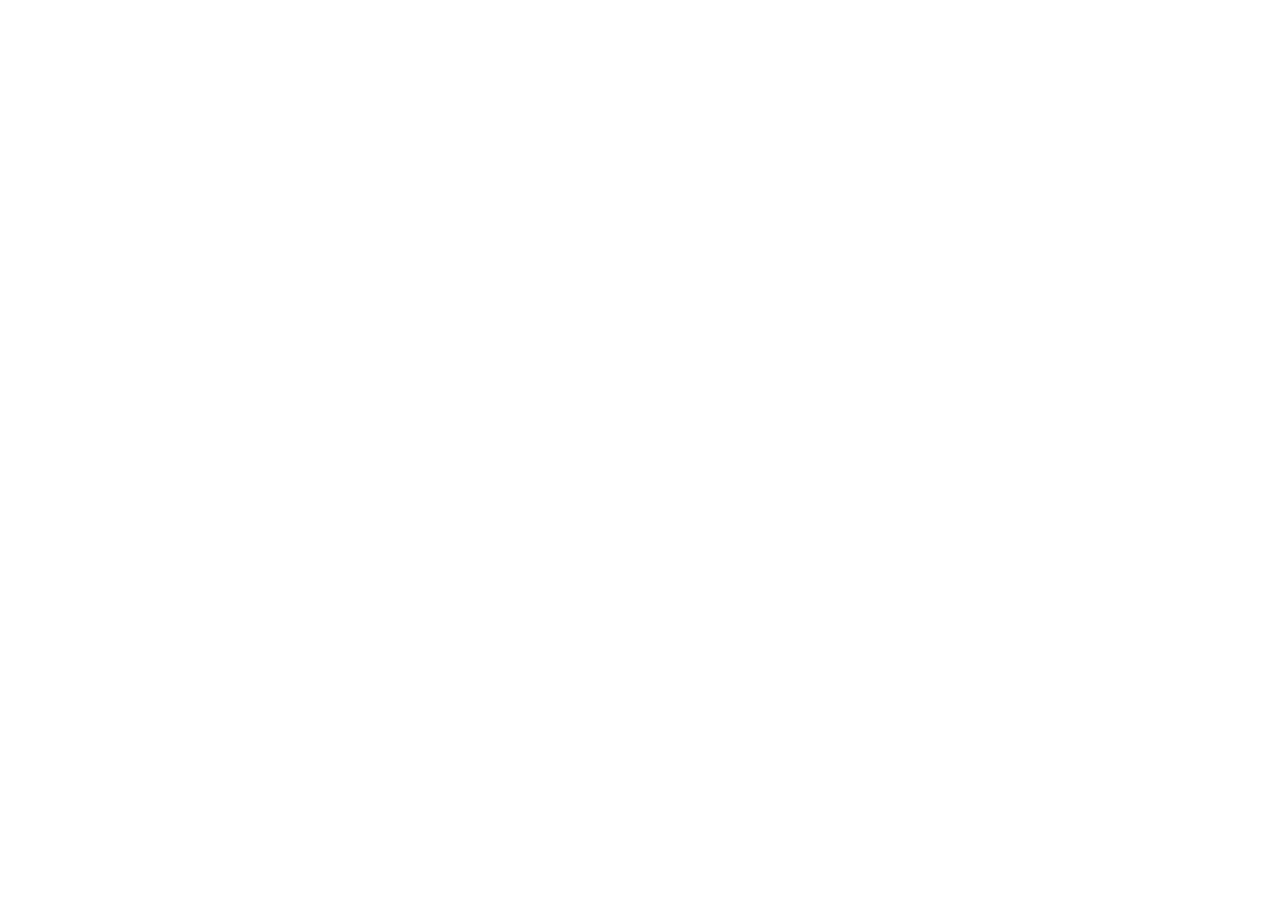
==== index.html @ 8fc2c428 "Updates" ====
<!doctype html>
<html lang="en">

  <head>
    <meta charset="UTF-8" />
    <meta
      name="viewport"
      content="width=device-width, initial-scale=1.0, maximum-scale=1" />
    <title>LockScreenStudio PRO</title>
    <!-- Google Fonts for Arabic and Latin support -->
    <link rel="preconnect" href="https://fonts.googleapis.com" />
    <link rel="preconnect" href="https://fonts.gstatic.com" crossorigin />
    <link href="https://fonts.googleapis.com/css2?family=Cairo:wght@300;400;500;600;700&family=IBM+Plex+Sans+Arabic:wght@300;400;500;600;700&display=swap" rel="stylesheet" />
    <script type="module" crossorigin src="/LockScreenStudio_PRO_NEXT/assets/index-n9073aGB.js"></script>
    <link rel="stylesheet" crossorigin href="/LockScreenStudio_PRO_NEXT/assets/index-CJWhurG9.css">
    <script src="/__manus__/debug-collector.js" defer></script>
  </head>

  <body>
    <script id="manus-runtime">window.__MANUS_HOST_DEV__ = false;
(function(){"use strict";var Mr={exports:{}},Kn={};/**
 * @license React
 * react-jsx-runtime.production.js
 *
 * Copyright (c) Meta Platforms, Inc. and affiliates.
 *
 * This source code is licensed under the MIT license found in the
 * LICENSE file in the root directory of this source tree.
 */var $c;function um(){if($c)return Kn;$c=1;var r=Symbol.for("react.transitional.element"),i=Symbol.for("react.fragment");function c(s,d,m){var x=null;if(m!==void 0&&(x=""+m),d.key!==void 0&&(x=""+d.key),"key"in d){m={};for(var R in d)R!=="key"&&(m[R]=d[R])}else m=d;return d=m.ref,{$$typeof:r,type:s,key:x,ref:d!==void 0?d:null,props:m}}return Kn.Fragment=i,Kn.jsx=c,Kn.jsxs=c,Kn}var Fc;function dm(){return Fc||(Fc=1,Mr.exports=um()),Mr.exports}var h=dm(),Ar={exports:{}},Pn={},Rr={exports:{}},Nr={};/**
 * @license React
 * scheduler.production.js
 *
 * Copyright (c) Meta Platforms, Inc. and affiliates.
 *
 * This source code is licensed under the MIT license found in the
 * LICENSE file in the root directory of this source tree.
 */var Ic;function fm(){return Ic||(Ic=1,function(r){function i(A,q){var B=A.length;A.push(q);t:for(;0<B;){var bt=B-1>>>1,p=A[bt];if(0<d(p,q))A[bt]=q,A[B]=p,B=bt;else break t}}function c(A){return A.length===0?null:A[0]}function s(A){if(A.length===0)return null;var q=A[0],B=A.pop();if(B!==q){A[0]=B;t:for(var bt=0,p=A.length,O=p>>>1;bt<O;){var X=2*(bt+1)-1,G=A[X],Z=X+1,st=A[Z];if(0>d(G,B))Z<p&&0>d(st,G)?(A[bt]=st,A[Z]=B,bt=Z):(A[bt]=G,A[X]=B,bt=X);else if(Z<p&&0>d(st,B))A[bt]=st,A[Z]=B,bt=Z;else break t}}return q}function d(A,q){var B=A.sortIndex-q.sortIndex;return B!==0?B:A.id-q.id}if(r.unstable_now=void 0,typeof performance=="object"&&typeof performance.now=="function"){var m=performance;r.unstable_now=function(){return m.now()}}else{var x=Date,R=x.now();r.unstable_now=function(){return x.now()-R}}var C=[],v=[],D=1,j=null,J=3,at=!1,$=!1,nt=!1,ct=!1,ht=typeof setTimeout=="function"?setTimeout:null,St=typeof clearTimeout=="function"?clearTimeout:null,_=typeof setImmediate<"u"?setImmediate:null;function Y(A){for(var q=c(v);q!==null;){if(q.callback===null)s(v);else if(q.startTime<=A)s(v),q.sortIndex=q.expirationTime,i(C,q);else break;q=c(v)}}function H(A){if(nt=!1,Y(A),!$)if(c(C)!==null)$=!0,it||(it=!0,Bt());else{var q=c(v);q!==null&&Mt(H,q.startTime-A)}}var it=!1,rt=-1,V=5,xt=-1;function Be(){return ct?!0:!(r.unstable_now()-xt<V)}function te(){if(ct=!1,it){var A=r.unstable_now();xt=A;var q=!0;try{t:{$=!1,nt&&(nt=!1,St(rt),rt=-1),at=!0;var B=J;try{e:{for(Y(A),j=c(C);j!==null&&!(j.expirationTime>A&&Be());){var bt=j.callback;if(typeof bt=="function"){j.callback=null,J=j.priorityLevel;var p=bt(j.expirationTime<=A);if(A=r.unstable_now(),typeof p=="function"){j.callback=p,Y(A),q=!0;break e}j===c(C)&&s(C),Y(A)}else s(C);j=c(C)}if(j!==null)q=!0;else{var O=c(v);O!==null&&Mt(H,O.startTime-A),q=!1}}break t}finally{j=null,J=B,at=!1}q=void 0}}finally{q?Bt():it=!1}}}var Bt;if(typeof _=="function")Bt=function(){_(te)};else if(typeof MessageChannel<"u"){var me=new MessageChannel,Se=me.port2;me.port1.onmessage=te,Bt=function(){Se.postMessage(null)}}else Bt=function(){ht(te,0)};function Mt(A,q){rt=ht(function(){A(r.unstable_now())},q)}r.unstable_IdlePriority=5,r.unstable_ImmediatePriority=1,r.unstable_LowPriority=4,r.unstable_NormalPriority=3,r.unstable_Profiling=null,r.unstable_UserBlockingPriority=2,r.unstable_cancelCallback=function(A){A.callback=null},r.unstable_forceFrameRate=function(A){0>A||125<A?console.error("forceFrameRate takes a positive int between 0 and 125, forcing frame rates higher than 125 fps is not supported"):V=0<A?Math.floor(1e3/A):5},r.unstable_getCurrentPriorityLevel=function(){return J},r.unstable_next=function(A){switch(J){case 1:case 2:case 3:var q=3;break;default:q=J}var B=J;J=q;try{return A()}finally{J=B}},r.unstable_requestPaint=function(){ct=!0},r.unstable_runWithPriority=function(A,q){switch(A){case 1:case 2:case 3:case 4:case 5:break;default:A=3}var B=J;J=A;try{return q()}finally{J=B}},r.unstable_scheduleCallback=function(A,q,B){var bt=r.unstable_now();switch(typeof B=="object"&&B!==null?(B=B.delay,B=typeof B=="number"&&0<B?bt+B:bt):B=bt,A){case 1:var p=-1;break;case 2:p=250;break;case 5:p=1073741823;break;case 4:p=1e4;break;default:p=5e3}return p=B+p,A={id:D++,callback:q,priorityLevel:A,startTime:B,expirationTime:p,sortIndex:-1},B>bt?(A.sortIndex=B,i(v,A),c(C)===null&&A===c(v)&&(nt?(St(rt),rt=-1):nt=!0,Mt(H,B-bt))):(A.sortIndex=p,i(C,A),$||at||($=!0,it||(it=!0,Bt()))),A},r.unstable_shouldYield=Be,r.unstable_wrapCallback=function(A){var q=J;return function(){var B=J;J=q;try{return A.apply(this,arguments)}finally{J=B}}}}(Nr)),Nr}var tu;function hm(){return tu||(tu=1,Rr.exports=fm()),Rr.exports}var zr={exports:{}},ut={};/**
 * @license React
 * react.production.js
 *
 * Copyright (c) Meta Platforms, Inc. and affiliates.
 *
 * This source code is licensed under the MIT license found in the
 * LICENSE file in the root directory of this source tree.
 */var eu;function mm(){if(eu)return ut;eu=1;var r=Symbol.for("react.transitional.element"),i=Symbol.for("react.portal"),c=Symbol.for("react.fragment"),s=Symbol.for("react.strict_mode"),d=Symbol.for("react.profiler"),m=Symbol.for("react.consumer"),x=Symbol.for("react.context"),R=Symbol.for("react.forward_ref"),C=Symbol.for("react.suspense"),v=Symbol.for("react.memo"),D=Symbol.for("react.lazy"),j=Symbol.iterator;function J(p){return p===null||typeof p!="object"?null:(p=j&&p[j]||p["@@iterator"],typeof p=="function"?p:null)}var at={isMounted:function(){return!1},enqueueForceUpdate:function(){},enqueueReplaceState:function(){},enqueueSetState:function(){}},$=Object.assign,nt={};function ct(p,O,X){this.props=p,this.context=O,this.refs=nt,this.updater=X||at}ct.prototype.isReactComponent={},ct.prototype.setState=function(p,O){if(typeof p!="object"&&typeof p!="function"&&p!=null)throw Error("takes an object of state variables to update or a function which returns an object of state variables.");this.updater.enqueueSetState(this,p,O,"setState")},ct.prototype.forceUpdate=function(p){this.updater.enqueueForceUpdate(this,p,"forceUpdate")};function ht(){}ht.prototype=ct.prototype;function St(p,O,X){this.props=p,this.context=O,this.refs=nt,this.updater=X||at}var _=St.prototype=new ht;_.constructor=St,$(_,ct.prototype),_.isPureReactComponent=!0;var Y=Array.isArray,H={H:null,A:null,T:null,S:null,V:null},it=Object.prototype.hasOwnProperty;function rt(p,O,X,G,Z,st){return X=st.ref,{$$typeof:r,type:p,key:O,ref:X!==void 0?X:null,props:st}}function V(p,O){return rt(p.type,O,void 0,void 0,void 0,p.props)}function xt(p){return typeof p=="object"&&p!==null&&p.$$typeof===r}function Be(p){var O={"=":"=0",":":"=2"};return"$"+p.replace(/[=:]/g,function(X){return O[X]})}var te=/\/+/g;function Bt(p,O){return typeof p=="object"&&p!==null&&p.key!=null?Be(""+p.key):O.toString(36)}function me(){}function Se(p){switch(p.status){case"fulfilled":return p.value;case"rejected":throw p.reason;default:switch(typeof p.status=="string"?p.then(me,me):(p.status="pending",p.then(function(O){p.status==="pending"&&(p.status="fulfilled",p.value=O)},function(O){p.status==="pending"&&(p.status="rejected",p.reason=O)})),p.status){case"fulfilled":return p.value;case"rejected":throw p.reason}}throw p}function Mt(p,O,X,G,Z){var st=typeof p;(st==="undefined"||st==="boolean")&&(p=null);var I=!1;if(p===null)I=!0;else switch(st){case"bigint":case"string":case"number":I=!0;break;case"object":switch(p.$$typeof){case r:case i:I=!0;break;case D:return I=p._init,Mt(I(p._payload),O,X,G,Z)}}if(I)return Z=Z(p),I=G===""?"."+Bt(p,0):G,Y(Z)?(X="",I!=null&&(X=I.replace(te,"$&/")+"/"),Mt(Z,O,X,"",function(Jt){return Jt})):Z!=null&&(xt(Z)&&(Z=V(Z,X+(Z.key==null||p&&p.key===Z.key?"":(""+Z.key).replace(te,"$&/")+"/")+I)),O.push(Z)),1;I=0;var gt=G===""?".":G+":";if(Y(p))for(var Tt=0;Tt<p.length;Tt++)G=p[Tt],st=gt+Bt(G,Tt),I+=Mt(G,O,X,st,Z);else if(Tt=J(p),typeof Tt=="function")for(p=Tt.call(p),Tt=0;!(G=p.next()).done;)G=G.value,st=gt+Bt(G,Tt++),I+=Mt(G,O,X,st,Z);else if(st==="object"){if(typeof p.then=="function")return Mt(Se(p),O,X,G,Z);throw O=String(p),Error("Objects are not valid as a React child (found: "+(O==="[object Object]"?"object with keys {"+Object.keys(p).join(", ")+"}":O)+"). If you meant to render a collection of children, use an array instead.")}return I}function A(p,O,X){if(p==null)return p;var G=[],Z=0;return Mt(p,G,"","",function(st){return O.call(X,st,Z++)}),G}function q(p){if(p._status===-1){var O=p._result;O=O(),O.then(function(X){(p._status===0||p._status===-1)&&(p._status=1,p._result=X)},function(X){(p._status===0||p._status===-1)&&(p._status=2,p._result=X)}),p._status===-1&&(p._status=0,p._result=O)}if(p._status===1)return p._result.default;throw p._result}var B=typeof reportError=="function"?reportError:function(p){if(typeof window=="object"&&typeof window.ErrorEvent=="function"){var O=new window.ErrorEvent("error",{bubbles:!0,cancelable:!0,message:typeof p=="object"&&p!==null&&typeof p.message=="string"?String(p.message):String(p),error:p});if(!window.dispatchEvent(O))return}else if(typeof process=="object"&&typeof process.emit=="function"){process.emit("uncaughtException",p);return}console.error(p)};function bt(){}return ut.Children={map:A,forEach:function(p,O,X){A(p,function(){O.apply(this,arguments)},X)},count:function(p){var O=0;return A(p,function(){O++}),O},toArray:function(p){return A(p,function(O){return O})||[]},only:function(p){if(!xt(p))throw Error("React.Children.only expected to receive a single React element child.");return p}},ut.Component=ct,ut.Fragment=c,ut.Profiler=d,ut.PureComponent=St,ut.StrictMode=s,ut.Suspense=C,ut.__CLIENT_INTERNALS_DO_NOT_USE_OR_WARN_USERS_THEY_CANNOT_UPGRADE=H,ut.__COMPILER_RUNTIME={__proto__:null,c:function(p){return H.H.useMemoCache(p)}},ut.cache=function(p){return function(){return p.apply(null,arguments)}},ut.cloneElement=function(p,O,X){if(p==null)throw Error("The argument must be a React element, but you passed "+p+".");var G=$({},p.props),Z=p.key,st=void 0;if(O!=null)for(I in O.ref!==void 0&&(st=void 0),O.key!==void 0&&(Z=""+O.key),O)!it.call(O,I)||I==="key"||I==="__self"||I==="__source"||I==="ref"&&O.ref===void 0||(G[I]=O[I]);var I=arguments.length-2;if(I===1)G.children=X;else if(1<I){for(var gt=Array(I),Tt=0;Tt<I;Tt++)gt[Tt]=arguments[Tt+2];G.children=gt}return rt(p.type,Z,void 0,void 0,st,G)},ut.createContext=function(p){return p={$$typeof:x,_currentValue:p,_currentValue2:p,_threadCount:0,Provider:null,Consumer:null},p.Provider=p,p.Consumer={$$typeof:m,_context:p},p},ut.createElement=function(p,O,X){var G,Z={},st=null;if(O!=null)for(G in O.key!==void 0&&(st=""+O.key),O)it.call(O,G)&&G!=="key"&&G!=="__self"&&G!=="__source"&&(Z[G]=O[G]);var I=arguments.length-2;if(I===1)Z.children=X;else if(1<I){for(var gt=Array(I),Tt=0;Tt<I;Tt++)gt[Tt]=arguments[Tt+2];Z.children=gt}if(p&&p.defaultProps)for(G in I=p.defaultProps,I)Z[G]===void 0&&(Z[G]=I[G]);return rt(p,st,void 0,void 0,null,Z)},ut.createRef=function(){return{current:null}},ut.forwardRef=function(p){return{$$typeof:R,render:p}},ut.isValidElement=xt,ut.lazy=function(p){return{$$typeof:D,_payload:{_status:-1,_result:p},_init:q}},ut.memo=function(p,O){return{$$typeof:v,type:p,compare:O===void 0?null:O}},ut.startTransition=function(p){var O=H.T,X={};H.T=X;try{var G=p(),Z=H.S;Z!==null&&Z(X,G),typeof G=="object"&&G!==null&&typeof G.then=="function"&&G.then(bt,B)}catch(st){B(st)}finally{H.T=O}},ut.unstable_useCacheRefresh=function(){return H.H.useCacheRefresh()},ut.use=function(p){return H.H.use(p)},ut.useActionState=function(p,O,X){return H.H.useActionState(p,O,X)},ut.useCallback=function(p,O){return H.H.useCallback(p,O)},ut.useContext=function(p){return H.H.useContext(p)},ut.useDebugValue=function(){},ut.useDeferredValue=function(p,O){return H.H.useDeferredValue(p,O)},ut.useEffect=function(p,O,X){var G=H.H;if(typeof X=="function")throw Error("useEffect CRUD overload is not enabled in this build of React.");return G.useEffect(p,O)},ut.useId=function(){return H.H.useId()},ut.useImperativeHandle=function(p,O,X){return H.H.useImperativeHandle(p,O,X)},ut.useInsertionEffect=function(p,O){return H.H.useInsertionEffect(p,O)},ut.useLayoutEffect=function(p,O){return H.H.useLayoutEffect(p,O)},ut.useMemo=function(p,O){return H.H.useMemo(p,O)},ut.useOptimistic=function(p,O){return H.H.useOptimistic(p,O)},ut.useReducer=function(p,O,X){return H.H.useReducer(p,O,X)},ut.useRef=function(p){return H.H.useRef(p)},ut.useState=function(p){return H.H.useState(p)},ut.useSyncExternalStore=function(p,O,X){return H.H.useSyncExternalStore(p,O,X)},ut.useTransition=function(){return H.H.useTransition()},ut.version="19.1.1",ut}var lu;function _r(){return lu||(lu=1,zr.exports=mm()),zr.exports}var kr={exports:{}},he={};/**
 * @license React
 * react-dom.production.js
 *
 * Copyright (c) Meta Platforms, Inc. and affiliates.
 *
 * This source code is licensed under the MIT license found in the
 * LICENSE file in the root directory of this source tree.
 */var au;function gm(){if(au)return he;au=1;var r=_r();function i(C){var v="https://react.dev/errors/"+C;if(1<arguments.length){v+="?args[]="+encodeURIComponent(arguments[1]);for(var D=2;D<arguments.length;D++)v+="&args[]="+encodeURIComponent(arguments[D])}return"Minified React error #"+C+"; visit "+v+" for the full message or use the non-minified dev environment for full errors and additional helpful warnings."}function c(){}var s={d:{f:c,r:function(){throw Error(i(522))},D:c,C:c,L:c,m:c,X:c,S:c,M:c},p:0,findDOMNode:null},d=Symbol.for("react.portal");function m(C,v,D){var j=3<arguments.length&&arguments[3]!==void 0?arguments[3]:null;return{$$typeof:d,key:j==null?null:""+j,children:C,containerInfo:v,implementation:D}}var x=r.__CLIENT_INTERNALS_DO_NOT_USE_OR_WARN_USERS_THEY_CANNOT_UPGRADE;function R(C,v){if(C==="font")return"";if(typeof v=="string")return v==="use-credentials"?v:""}return he.__DOM_INTERNALS_DO_NOT_USE_OR_WARN_USERS_THEY_CANNOT_UPGRADE=s,he.createPortal=function(C,v){var D=2<arguments.length&&arguments[2]!==void 0?arguments[2]:null;if(!v||v.nodeType!==1&&v.nodeType!==9&&v.nodeType!==11)throw Error(i(299));return m(C,v,null,D)},he.flushSync=function(C){var v=x.T,D=s.p;try{if(x.T=null,s.p=2,C)return C()}finally{x.T=v,s.p=D,s.d.f()}},he.preconnect=function(C,v){typeof C=="string"&&(v?(v=v.crossOrigin,v=typeof v=="string"?v==="use-credentials"?v:"":void 0):v=null,s.d.C(C,v))},he.prefetchDNS=function(C){typeof C=="string"&&s.d.D(C)},he.preinit=function(C,v){if(typeof C=="string"&&v&&typeof v.as=="string"){var D=v.as,j=R(D,v.crossOrigin),J=typeof v.integrity=="string"?v.integrity:void 0,at=typeof v.fetchPriority=="string"?v.fetchPriority:void 0;D==="style"?s.d.S(C,typeof v.precedence=="string"?v.precedence:void 0,{crossOrigin:j,integrity:J,fetchPriority:at}):D==="script"&&s.d.X(C,{crossOrigin:j,integrity:J,fetchPriority:at,nonce:typeof v.nonce=="string"?v.nonce:void 0})}},he.preinitModule=function(C,v){if(typeof C=="string")if(typeof v=="object"&&v!==null){if(v.as==null||v.as==="script"){var D=R(v.as,v.crossOrigin);s.d.M(C,{crossOrigin:D,integrity:typeof v.integrity=="string"?v.integrity:void 0,nonce:typeof v.nonce=="string"?v.nonce:void 0})}}else v==null&&s.d.M(C)},he.preload=function(C,v){if(typeof C=="string"&&typeof v=="object"&&v!==null&&typeof v.as=="string"){var D=v.as,j=R(D,v.crossOrigin);s.d.L(C,D,{crossOrigin:j,integrity:typeof v.integrity=="string"?v.integrity:void 0,nonce:typeof v.nonce=="string"?v.nonce:void 0,type:typeof v.type=="string"?v.type:void 0,fetchPriority:typeof v.fetchPriority=="string"?v.fetchPriority:void 0,referrerPolicy:typeof v.referrerPolicy=="string"?v.referrerPolicy:void 0,imageSrcSet:typeof v.imageSrcSet=="string"?v.imageSrcSet:void 0,imageSizes:typeof v.imageSizes=="string"?v.imageSizes:void 0,media:typeof v.media=="string"?v.media:void 0})}},he.preloadModule=function(C,v){if(typeof C=="string")if(v){var D=R(v.as,v.crossOrigin);s.d.m(C,{as:typeof v.as=="string"&&v.as!=="script"?v.as:void 0,crossOrigin:D,integrity:typeof v.integrity=="string"?v.integrity:void 0})}else s.d.m(C)},he.requestFormReset=function(C){s.d.r(C)},he.unstable_batchedUpdates=function(C,v){return C(v)},he.useFormState=function(C,v,D){return x.H.useFormState(C,v,D)},he.useFormStatus=function(){return x.H.useHostTransitionStatus()},he.version="19.1.1",he}var nu;function pm(){if(nu)return kr.exports;nu=1;function r(){if(!(typeof __REACT_DEVTOOLS_GLOBAL_HOOK__>"u"||typeof __REACT_DEVTOOLS_GLOBAL_HOOK__.checkDCE!="function"))try{__REACT_DEVTOOLS_GLOBAL_HOOK__.checkDCE(r)}catch(i){console.error(i)}}return r(),kr.exports=gm(),kr.exports}/**
 * @license React
 * react-dom-client.production.js
 *
 * Copyright (c) Meta Platforms, Inc. and affiliates.
 *
 * This source code is licensed under the MIT license found in the
 * LICENSE file in the root directory of this source tree.
 */var ou;function ym(){if(ou)return Pn;ou=1;var r=hm(),i=_r(),c=pm();function s(t){var e="https://react.dev/errors/"+t;if(1<arguments.length){e+="?args[]="+encodeURIComponent(arguments[1]);for(var l=2;l<arguments.length;l++)e+="&args[]="+encodeURIComponent(arguments[l])}return"Minified React error #"+t+"; visit "+e+" for the full message or use the non-minified dev environment for full errors and additional helpful warnings."}function d(t){return!(!t||t.nodeType!==1&&t.nodeType!==9&&t.nodeType!==11)}function m(t){var e=t,l=t;if(t.alternate)for(;e.return;)e=e.return;else{t=e;do e=t,(e.flags&4098)!==0&&(l=e.return),t=e.return;while(t)}return e.tag===3?l:null}function x(t){if(t.tag===13){var e=t.memoizedState;if(e===null&&(t=t.alternate,t!==null&&(e=t.memoizedState)),e!==null)return e.dehydrated}return null}function R(t){if(m(t)!==t)throw Error(s(188))}function C(t){var e=t.alternate;if(!e){if(e=m(t),e===null)throw Error(s(188));return e!==t?null:t}for(var l=t,a=e;;){var n=l.return;if(n===null)break;var o=n.alternate;if(o===null){if(a=n.return,a!==null){l=a;continue}break}if(n.child===o.child){for(o=n.child;o;){if(o===l)return R(n),t;if(o===a)return R(n),e;o=o.sibling}throw Error(s(188))}if(l.return!==a.return)l=n,a=o;else{for(var u=!1,f=n.child;f;){if(f===l){u=!0,l=n,a=o;break}if(f===a){u=!0,a=n,l=o;break}f=f.sibling}if(!u){for(f=o.child;f;){if(f===l){u=!0,l=o,a=n;break}if(f===a){u=!0,a=o,l=n;break}f=f.sibling}if(!u)throw Error(s(189))}}if(l.alternate!==a)throw Error(s(190))}if(l.tag!==3)throw Error(s(188));return l.stateNode.current===l?t:e}function v(t){var e=t.tag;if(e===5||e===26||e===27||e===6)return t;for(t=t.child;t!==null;){if(e=v(t),e!==null)return e;t=t.sibling}return null}var D=Object.assign,j=Symbol.for("react.element"),J=Symbol.for("react.transitional.element"),at=Symbol.for("react.portal"),$=Symbol.for("react.fragment"),nt=Symbol.for("react.strict_mode"),ct=Symbol.for("react.profiler"),ht=Symbol.for("react.provider"),St=Symbol.for("react.consumer"),_=Symbol.for("react.context"),Y=Symbol.for("react.forward_ref"),H=Symbol.for("react.suspense"),it=Symbol.for("react.suspense_list"),rt=Symbol.for("react.memo"),V=Symbol.for("react.lazy"),xt=Symbol.for("react.activity"),Be=Symbol.for("react.memo_cache_sentinel"),te=Symbol.iterator;function Bt(t){return t===null||typeof t!="object"?null:(t=te&&t[te]||t["@@iterator"],typeof t=="function"?t:null)}var me=Symbol.for("react.client.reference");function Se(t){if(t==null)return null;if(typeof t=="function")return t.$$typeof===me?null:t.displayName||t.name||null;if(typeof t=="string")return t;switch(t){case $:return"Fragment";case ct:return"Profiler";case nt:return"StrictMode";case H:return"Suspense";case it:return"SuspenseList";case xt:return"Activity"}if(typeof t=="object")switch(t.$$typeof){case at:return"Portal";case _:return(t.displayName||"Context")+".Provider";case St:return(t._context.displayName||"Context")+".Consumer";case Y:var e=t.render;return t=t.displayName,t||(t=e.displayName||e.name||"",t=t!==""?"ForwardRef("+t+")":"ForwardRef"),t;case rt:return e=t.displayName||null,e!==null?e:Se(t.type)||"Memo";case V:e=t._payload,t=t._init;try{return Se(t(e))}catch{}}return null}var Mt=Array.isArray,A=i.__CLIENT_INTERNALS_DO_NOT_USE_OR_WARN_USERS_THEY_CANNOT_UPGRADE,q=c.__DOM_INTERNALS_DO_NOT_USE_OR_WARN_USERS_THEY_CANNOT_UPGRADE,B={pending:!1,data:null,method:null,action:null},bt=[],p=-1;function O(t){return{current:t}}function X(t){0>p||(t.current=bt[p],bt[p]=null,p--)}function G(t,e){p++,bt[p]=t.current,t.current=e}var Z=O(null),st=O(null),I=O(null),gt=O(null);function Tt(t,e){switch(G(I,e),G(st,t),G(Z,null),e.nodeType){case 9:case 11:t=(t=e.documentElement)&&(t=t.namespaceURI)?Hh(t):0;break;default:if(t=e.tagName,e=e.namespaceURI)e=Hh(e),t=Uh(e,t);else switch(t){case"svg":t=1;break;case"math":t=2;break;default:t=0}}X(Z),G(Z,t)}function Jt(){X(Z),X(st),X(I)}function Ke(t){t.memoizedState!==null&&G(gt,t);var e=Z.current,l=Uh(e,t.type);e!==l&&(G(st,t),G(Z,l))}function Ce(t){st.current===t&&(X(Z),X(st)),gt.current===t&&(X(gt),Wo._currentValue=B)}var Pe=Object.prototype.hasOwnProperty,yl=r.unstable_scheduleCallback,sn=r.unstable_cancelCallback,Ca=r.unstable_shouldYield,ri=r.unstable_requestPaint,ge=r.unstable_now,si=r.unstable_getCurrentPriorityLevel,Ul=r.unstable_ImmediatePriority,Fn=r.unstable_UserBlockingPriority,nl=r.unstable_NormalPriority,ci=r.unstable_LowPriority,Gl=r.unstable_IdlePriority,ui=r.log,Ea=r.unstable_setDisableYieldValue,ql=null,Wt=null;function Je(t){if(typeof ui=="function"&&Ea(t),Wt&&typeof Wt.setStrictMode=="function")try{Wt.setStrictMode(ql,t)}catch{}}var $t=Math.clz32?Math.clz32:fi,di=Math.log,Ta=Math.LN2;function fi(t){return t>>>=0,t===0?32:31-(di(t)/Ta|0)|0}var L=256,cn=4194304;function vl(t){var e=t&42;if(e!==0)return e;switch(t&-t){case 1:return 1;case 2:return 2;case 4:return 4;case 8:return 8;case 16:return 16;case 32:return 32;case 64:return 64;case 128:return 128;case 256:case 512:case 1024:case 2048:case 4096:case 8192:case 16384:case 32768:case 65536:case 131072:case 262144:case 524288:case 1048576:case 2097152:return t&4194048;case 4194304:case 8388608:case 16777216:case 33554432:return t&62914560;case 67108864:return 67108864;case 134217728:return 134217728;case 268435456:return 268435456;case 536870912:return 536870912;case 1073741824:return 0;default:return t}}function un(t,e,l){var a=t.pendingLanes;if(a===0)return 0;var n=0,o=t.suspendedLanes,u=t.pingedLanes;t=t.warmLanes;var f=a&134217727;return f!==0?(a=f&~o,a!==0?n=vl(a):(u&=f,u!==0?n=vl(u):l||(l=f&~t,l!==0&&(n=vl(l))))):(f=a&~o,f!==0?n=vl(f):u!==0?n=vl(u):l||(l=a&~t,l!==0&&(n=vl(l)))),n===0?0:e!==0&&e!==n&&(e&o)===0&&(o=n&-n,l=e&-e,o>=l||o===32&&(l&4194048)!==0)?e:n}function Dt(t,e){return(t.pendingLanes&~(t.suspendedLanes&~t.pingedLanes)&e)===0}function In(t,e){switch(t){case 1:case 2:case 4:case 8:case 64:return e+250;case 16:case 32:case 128:case 256:case 512:case 1024:case 2048:case 4096:case 8192:case 16384:case 32768:case 65536:case 131072:case 262144:case 524288:case 1048576:case 2097152:return e+5e3;case 4194304:case 8388608:case 16777216:case 33554432:return-1;case 67108864:case 134217728:case 268435456:case 536870912:case 1073741824:return-1;default:return-1}}function to(){var t=L;return L<<=1,(L&4194048)===0&&(L=256),t}function hi(){var t=cn;return cn<<=1,(cn&62914560)===0&&(cn=4194304),t}function eo(t){for(var e=[],l=0;31>l;l++)e.push(t);return e}function Da(t,e){t.pendingLanes|=e,e!==268435456&&(t.suspendedLanes=0,t.pingedLanes=0,t.warmLanes=0)}function Ir(t,e,l,a,n,o){var u=t.pendingLanes;t.pendingLanes=l,t.suspendedLanes=0,t.pingedLanes=0,t.warmLanes=0,t.expiredLanes&=l,t.entangledLanes&=l,t.errorRecoveryDisabledLanes&=l,t.shellSuspendCounter=0;var f=t.entanglements,g=t.expirationTimes,S=t.hiddenUpdates;for(l=u&~l;0<l;){var N=31-$t(l),k=1<<N;f[N]=0,g[N]=-1;var E=S[N];if(E!==null)for(S[N]=null,N=0;N<E.length;N++){var T=E[N];T!==null&&(T.lane&=-536870913)}l&=~k}a!==0&&mi(t,a,0),o!==0&&n===0&&t.tag!==0&&(t.suspendedLanes|=o&~(u&~e))}function mi(t,e,l){t.pendingLanes|=e,t.suspendedLanes&=~e;var a=31-$t(e);t.entangledLanes|=e,t.entanglements[a]=t.entanglements[a]|1073741824|l&4194090}function gi(t,e){var l=t.entangledLanes|=e;for(t=t.entanglements;l;){var a=31-$t(l),n=1<<a;n&e|t[a]&e&&(t[a]|=e),l&=~n}}function lo(t){switch(t){case 2:t=1;break;case 8:t=4;break;case 32:t=16;break;case 256:case 512:case 1024:case 2048:case 4096:case 8192:case 16384:case 32768:case 65536:case 131072:case 262144:case 524288:case 1048576:case 2097152:case 4194304:case 8388608:case 16777216:case 33554432:t=128;break;case 268435456:t=134217728;break;default:t=0}return t}function ao(t){return t&=-t,2<t?8<t?(t&134217727)!==0?32:268435456:8:2}function pi(){var t=q.p;return t!==0?t:(t=window.event,t===void 0?32:nm(t.type))}function ts(t,e){var l=q.p;try{return q.p=t,e()}finally{q.p=l}}var ol=Math.random().toString(36).slice(2),ee="__reactFiber$"+ol,pe="__reactProps$"+ol,Yl="__reactContainer$"+ol,no="__reactEvents$"+ol,es="__reactListeners$"+ol,ls="__reactHandles$"+ol,yi="__reactResources$"+ol,Ma="__reactMarker$"+ol;function oo(t){delete t[ee],delete t[pe],delete t[no],delete t[es],delete t[ls]}function Vl(t){var e=t[ee];if(e)return e;for(var l=t.parentNode;l;){if(e=l[Yl]||l[ee]){if(l=e.alternate,e.child!==null||l!==null&&l.child!==null)for(t=Vh(t);t!==null;){if(l=t[ee])return l;t=Vh(t)}return e}t=l,l=t.parentNode}return null}function Xl(t){if(t=t[ee]||t[Yl]){var e=t.tag;if(e===5||e===6||e===13||e===26||e===27||e===3)return t}return null}function Aa(t){var e=t.tag;if(e===5||e===26||e===27||e===6)return t.stateNode;throw Error(s(33))}function Zl(t){var e=t[yi];return e||(e=t[yi]={hoistableStyles:new Map,hoistableScripts:new Map}),e}function Vt(t){t[Ma]=!0}var vi=new Set,bi={};function bl(t,e){We(t,e),We(t+"Capture",e)}function We(t,e){for(bi[t]=e,t=0;t<e.length;t++)vi.add(e[t])}var as=RegExp("^[:A-Z_a-z\\u00C0-\\u00D6\\u00D8-\\u00F6\\u00F8-\\u02FF\\u0370-\\u037D\\u037F-\\u1FFF\\u200C-\\u200D\\u2070-\\u218F\\u2C00-\\u2FEF\\u3001-\\uD7FF\\uF900-\\uFDCF\\uFDF0-\\uFFFD][:A-Z_a-z\\u00C0-\\u00D6\\u00D8-\\u00F6\\u00F8-\\u02FF\\u0370-\\u037D\\u037F-\\u1FFF\\u200C-\\u200D\\u2070-\\u218F\\u2C00-\\u2FEF\\u3001-\\uD7FF\\uF900-\\uFDCF\\uFDF0-\\uFFFD\\-.0-9\\u00B7\\u0300-\\u036F\\u203F-\\u2040]*$"),xi={},wi={};function Ra(t){return Pe.call(wi,t)?!0:Pe.call(xi,t)?!1:as.test(t)?wi[t]=!0:(xi[t]=!0,!1)}function M(t,e,l){if(Ra(e))if(l===null)t.removeAttribute(e);else{switch(typeof l){case"undefined":case"function":case"symbol":t.removeAttribute(e);return;case"boolean":var a=e.toLowerCase().slice(0,5);if(a!=="data-"&&a!=="aria-"){t.removeAttribute(e);return}}t.setAttribute(e,""+l)}}function tt(t,e,l){if(l===null)t.removeAttribute(e);else{switch(typeof l){case"undefined":case"function":case"symbol":case"boolean":t.removeAttribute(e);return}t.setAttribute(e,""+l)}}function Ot(t,e,l,a){if(a===null)t.removeAttribute(l);else{switch(typeof a){case"undefined":case"function":case"symbol":case"boolean":t.removeAttribute(l);return}t.setAttributeNS(e,l,""+a)}}var le,Ee;function ae(t){if(le===void 0)try{throw Error()}catch(l){var e=l.stack.trim().match(/\n( *(at )?)/);le=e&&e[1]||"",Ee=-1<l.stack.indexOf(`
    at`)?" (<anonymous>)":-1<l.stack.indexOf("@")?"@unknown:0:0":""}return`
`+le+t+Ee}var Le=!1;function He(t,e){if(!t||Le)return"";Le=!0;var l=Error.prepareStackTrace;Error.prepareStackTrace=void 0;try{var a={DetermineComponentFrameRoot:function(){try{if(e){var k=function(){throw Error()};if(Object.defineProperty(k.prototype,"props",{set:function(){throw Error()}}),typeof Reflect=="object"&&Reflect.construct){try{Reflect.construct(k,[])}catch(T){var E=T}Reflect.construct(t,[],k)}else{try{k.call()}catch(T){E=T}t.call(k.prototype)}}else{try{throw Error()}catch(T){E=T}(k=t())&&typeof k.catch=="function"&&k.catch(function(){})}}catch(T){if(T&&E&&typeof T.stack=="string")return[T.stack,E.stack]}return[null,null]}};a.DetermineComponentFrameRoot.displayName="DetermineComponentFrameRoot";var n=Object.getOwnPropertyDescriptor(a.DetermineComponentFrameRoot,"name");n&&n.configurable&&Object.defineProperty(a.DetermineComponentFrameRoot,"name",{value:"DetermineComponentFrameRoot"});var o=a.DetermineComponentFrameRoot(),u=o[0],f=o[1];if(u&&f){var g=u.split(`
`),S=f.split(`
`);for(n=a=0;a<g.length&&!g[a].includes("DetermineComponentFrameRoot");)a++;for(;n<S.length&&!S[n].includes("DetermineComponentFrameRoot");)n++;if(a===g.length||n===S.length)for(a=g.length-1,n=S.length-1;1<=a&&0<=n&&g[a]!==S[n];)n--;for(;1<=a&&0<=n;a--,n--)if(g[a]!==S[n]){if(a!==1||n!==1)do if(a--,n--,0>n||g[a]!==S[n]){var N=`
`+g[a].replace(" at new "," at ");return t.displayName&&N.includes("<anonymous>")&&(N=N.replace("<anonymous>",t.displayName)),N}while(1<=a&&0<=n);break}}}finally{Le=!1,Error.prepareStackTrace=l}return(l=t?t.displayName||t.name:"")?ae(l):""}function Ql(t){switch(t.tag){case 26:case 27:case 5:return ae(t.type);case 16:return ae("Lazy");case 13:return ae("Suspense");case 19:return ae("SuspenseList");case 0:case 15:return He(t.type,!1);case 11:return He(t.type.render,!1);case 1:return He(t.type,!0);case 31:return ae("Activity");default:return""}}function xl(t){try{var e="";do e+=Ql(t),t=t.return;while(t);return e}catch(l){return`
Error generating stack: `+l.message+`
`+l.stack}}function Xt(t){switch(typeof t){case"bigint":case"boolean":case"number":case"string":case"undefined":return t;case"object":return t;default:return""}}function il(t){var e=t.type;return(t=t.nodeName)&&t.toLowerCase()==="input"&&(e==="checkbox"||e==="radio")}function ve(t){var e=il(t)?"checked":"value",l=Object.getOwnPropertyDescriptor(t.constructor.prototype,e),a=""+t[e];if(!t.hasOwnProperty(e)&&typeof l<"u"&&typeof l.get=="function"&&typeof l.set=="function"){var n=l.get,o=l.set;return Object.defineProperty(t,e,{configurable:!0,get:function(){return n.call(this)},set:function(u){a=""+u,o.call(this,u)}}),Object.defineProperty(t,e,{enumerable:l.enumerable}),{getValue:function(){return a},setValue:function(u){a=""+u},stopTracking:function(){t._valueTracker=null,delete t[e]}}}}function re(t){t._valueTracker||(t._valueTracker=ve(t))}function rl(t){if(!t)return!1;var e=t._valueTracker;if(!e)return!0;var l=e.getValue(),a="";return t&&(a=il(t)?t.checked?"true":"false":t.value),t=a,t!==l?(e.setValue(t),!0):!1}function wl(t){if(t=t||(typeof document<"u"?document:void 0),typeof t>"u")return null;try{return t.activeElement||t.body}catch{return t.body}}var dn=/[\n"\\]/g;function se(t){return t.replace(dn,function(e){return"\\"+e.charCodeAt(0).toString(16)+" "})}function Kl(t,e,l,a,n,o,u,f){t.name="",u!=null&&typeof u!="function"&&typeof u!="symbol"&&typeof u!="boolean"?t.type=u:t.removeAttribute("type"),e!=null?u==="number"?(e===0&&t.value===""||t.value!=e)&&(t.value=""+Xt(e)):t.value!==""+Xt(e)&&(t.value=""+Xt(e)):u!=="submit"&&u!=="reset"||t.removeAttribute("value"),e!=null?Pl(t,u,Xt(e)):l!=null?Pl(t,u,Xt(l)):a!=null&&t.removeAttribute("value"),n==null&&o!=null&&(t.defaultChecked=!!o),n!=null&&(t.checked=n&&typeof n!="function"&&typeof n!="symbol"),f!=null&&typeof f!="function"&&typeof f!="symbol"&&typeof f!="boolean"?t.name=""+Xt(f):t.removeAttribute("name")}function Na(t,e,l,a,n,o,u,f){if(o!=null&&typeof o!="function"&&typeof o!="symbol"&&typeof o!="boolean"&&(t.type=o),e!=null||l!=null){if(!(o!=="submit"&&o!=="reset"||e!=null))return;l=l!=null?""+Xt(l):"",e=e!=null?""+Xt(e):l,f||e===t.value||(t.value=e),t.defaultValue=e}a=a??n,a=typeof a!="function"&&typeof a!="symbol"&&!!a,t.checked=f?t.checked:!!a,t.defaultChecked=!!a,u!=null&&typeof u!="function"&&typeof u!="symbol"&&typeof u!="boolean"&&(t.name=u)}function Pl(t,e,l){e==="number"&&wl(t.ownerDocument)===t||t.defaultValue===""+l||(t.defaultValue=""+l)}function $e(t,e,l,a){if(t=t.options,e){e={};for(var n=0;n<l.length;n++)e["$"+l[n]]=!0;for(l=0;l<t.length;l++)n=e.hasOwnProperty("$"+t[l].value),t[l].selected!==n&&(t[l].selected=n),n&&a&&(t[l].defaultSelected=!0)}else{for(l=""+Xt(l),e=null,n=0;n<t.length;n++){if(t[n].value===l){t[n].selected=!0,a&&(t[n].defaultSelected=!0);return}e!==null||t[n].disabled||(e=t[n])}e!==null&&(e.selected=!0)}}function za(t,e,l){if(e!=null&&(e=""+Xt(e),e!==t.value&&(t.value=e),l==null)){t.defaultValue!==e&&(t.defaultValue=e);return}t.defaultValue=l!=null?""+Xt(l):""}function _a(t,e,l,a){if(e==null){if(a!=null){if(l!=null)throw Error(s(92));if(Mt(a)){if(1<a.length)throw Error(s(93));a=a[0]}l=a}l==null&&(l=""),e=l}l=Xt(e),t.defaultValue=l,a=t.textContent,a===l&&a!==""&&a!==null&&(t.value=a)}function Fe(t,e){if(e){var l=t.firstChild;if(l&&l===t.lastChild&&l.nodeType===3){l.nodeValue=e;return}}t.textContent=e}var fn=new Set("animationIterationCount aspectRatio borderImageOutset borderImageSlice borderImageWidth boxFlex boxFlexGroup boxOrdinalGroup columnCount columns flex flexGrow flexPositive flexShrink flexNegative flexOrder gridArea gridRow gridRowEnd gridRowSpan gridRowStart gridColumn gridColumnEnd gridColumnSpan gridColumnStart fontWeight lineClamp lineHeight opacity order orphans scale tabSize widows zIndex zoom fillOpacity floodOpacity stopOpacity strokeDasharray strokeDashoffset strokeMiterlimit strokeOpacity strokeWidth MozAnimationIterationCount MozBoxFlex MozBoxFlexGroup MozLineClamp msAnimationIterationCount msFlex msZoom msFlexGrow msFlexNegative msFlexOrder msFlexPositive msFlexShrink msGridColumn msGridColumnSpan msGridRow msGridRowSpan WebkitAnimationIterationCount WebkitBoxFlex WebKitBoxFlexGroup WebkitBoxOrdinalGroup WebkitColumnCount WebkitColumns WebkitFlex WebkitFlexGrow WebkitFlexPositive WebkitFlexShrink WebkitLineClamp".split(" "));function ka(t,e,l){var a=e.indexOf("--")===0;l==null||typeof l=="boolean"||l===""?a?t.setProperty(e,""):e==="float"?t.cssFloat="":t[e]="":a?t.setProperty(e,l):typeof l!="number"||l===0||fn.has(e)?e==="float"?t.cssFloat=l:t[e]=(""+l).trim():t[e]=l+"px"}function Oa(t,e,l){if(e!=null&&typeof e!="object")throw Error(s(62));if(t=t.style,l!=null){for(var a in l)!l.hasOwnProperty(a)||e!=null&&e.hasOwnProperty(a)||(a.indexOf("--")===0?t.setProperty(a,""):a==="float"?t.cssFloat="":t[a]="");for(var n in e)a=e[n],e.hasOwnProperty(n)&&l[n]!==a&&ka(t,n,a)}else for(var o in e)e.hasOwnProperty(o)&&ka(t,o,e[o])}function ja(t){if(t.indexOf("-")===-1)return!1;switch(t){case"annotation-xml":case"color-profile":case"font-face":case"font-face-src":case"font-face-uri":case"font-face-format":case"font-face-name":case"missing-glyph":return!1;default:return!0}}var Si=new Map([["acceptCharset","accept-charset"],["htmlFor","for"],["httpEquiv","http-equiv"],["crossOrigin","crossorigin"],["accentHeight","accent-height"],["alignmentBaseline","alignment-baseline"],["arabicForm","arabic-form"],["baselineShift","baseline-shift"],["capHeight","cap-height"],["clipPath","clip-path"],["clipRule","clip-rule"],["colorInterpolation","color-interpolation"],["colorInterpolationFilters","color-interpolation-filters"],["colorProfile","color-profile"],["colorRendering","color-rendering"],["dominantBaseline","dominant-baseline"],["enableBackground","enable-background"],["fillOpacity","fill-opacity"],["fillRule","fill-rule"],["floodColor","flood-color"],["floodOpacity","flood-opacity"],["fontFamily","font-family"],["fontSize","font-size"],["fontSizeAdjust","font-size-adjust"],["fontStretch","font-stretch"],["fontStyle","font-style"],["fontVariant","font-variant"],["fontWeight","font-weight"],["glyphName","glyph-name"],["glyphOrientationHorizontal","glyph-orientation-horizontal"],["glyphOrientationVertical","glyph-orientation-vertical"],["horizAdvX","horiz-adv-x"],["horizOriginX","horiz-origin-x"],["imageRendering","image-rendering"],["letterSpacing","letter-spacing"],["lightingColor","lighting-color"],["markerEnd","marker-end"],["markerMid","marker-mid"],["markerStart","marker-start"],["overlinePosition","overline-position"],["overlineThickness","overline-thickness"],["paintOrder","paint-order"],["panose-1","panose-1"],["pointerEvents","pointer-events"],["renderingIntent","rendering-intent"],["shapeRendering","shape-rendering"],["stopColor","stop-color"],["stopOpacity","stop-opacity"],["strikethroughPosition","strikethrough-position"],["strikethroughThickness","strikethrough-thickness"],["strokeDasharray","stroke-dasharray"],["strokeDashoffset","stroke-dashoffset"],["strokeLinecap","stroke-linecap"],["strokeLinejoin","stroke-linejoin"],["strokeMiterlimit","stroke-miterlimit"],["strokeOpacity","stroke-opacity"],["strokeWidth","stroke-width"],["textAnchor","text-anchor"],["textDecoration","text-decoration"],["textRendering","text-rendering"],["transformOrigin","transform-origin"],["underlinePosition","underline-position"],["underlineThickness","underline-thickness"],["unicodeBidi","unicode-bidi"],["unicodeRange","unicode-range"],["unitsPerEm","units-per-em"],["vAlphabetic","v-alphabetic"],["vHanging","v-hanging"],["vIdeographic","v-ideographic"],["vMathematical","v-mathematical"],["vectorEffect","vector-effect"],["vertAdvY","vert-adv-y"],["vertOriginX","vert-origin-x"],["vertOriginY","vert-origin-y"],["wordSpacing","word-spacing"],["writingMode","writing-mode"],["xmlnsXlink","xmlns:xlink"],["xHeight","x-height"]]),Ci=/^[\u0000-\u001F ]*j[\r\n\t]*a[\r\n\t]*v[\r\n\t]*a[\r\n\t]*s[\r\n\t]*c[\r\n\t]*r[\r\n\t]*i[\r\n\t]*p[\r\n\t]*t[\r\n\t]*:/i;function Ba(t){return Ci.test(""+t)?"javascript:throw new Error('React has blocked a javascript: URL as a security precaution.')":t}var hn=null;function mn(t){return t=t.target||t.srcElement||window,t.correspondingUseElement&&(t=t.correspondingUseElement),t.nodeType===3?t.parentNode:t}var Sl=null,Cl=null;function io(t){var e=Xl(t);if(e&&(t=e.stateNode)){var l=t[pe]||null;t:switch(t=e.stateNode,e.type){case"input":if(Kl(t,l.value,l.defaultValue,l.defaultValue,l.checked,l.defaultChecked,l.type,l.name),e=l.name,l.type==="radio"&&e!=null){for(l=t;l.parentNode;)l=l.parentNode;for(l=l.querySelectorAll('input[name="'+se(""+e)+'"][type="radio"]'),e=0;e<l.length;e++){var a=l[e];if(a!==t&&a.form===t.form){var n=a[pe]||null;if(!n)throw Error(s(90));Kl(a,n.value,n.defaultValue,n.defaultValue,n.checked,n.defaultChecked,n.type,n.name)}}for(e=0;e<l.length;e++)a=l[e],a.form===t.form&&rl(a)}break t;case"textarea":za(t,l.value,l.defaultValue);break t;case"select":e=l.value,e!=null&&$e(t,!!l.multiple,e,!1)}}}var gn=!1;function ro(t,e,l){if(gn)return t(e,l);gn=!0;try{var a=t(e);return a}finally{if(gn=!1,(Sl!==null||Cl!==null)&&(ir(),Sl&&(e=Sl,t=Cl,Cl=Sl=null,io(e),t)))for(e=0;e<t.length;e++)io(t[e])}}function Jl(t,e){var l=t.stateNode;if(l===null)return null;var a=l[pe]||null;if(a===null)return null;l=a[e];t:switch(e){case"onClick":case"onClickCapture":case"onDoubleClick":case"onDoubleClickCapture":case"onMouseDown":case"onMouseDownCapture":case"onMouseMove":case"onMouseMoveCapture":case"onMouseUp":case"onMouseUpCapture":case"onMouseEnter":(a=!a.disabled)||(t=t.type,a=!(t==="button"||t==="input"||t==="select"||t==="textarea")),t=!a;break t;default:t=!1}if(t)return null;if(l&&typeof l!="function")throw Error(s(231,e,typeof l));return l}var Ue=!(typeof window>"u"||typeof window.document>"u"||typeof window.document.createElement>"u"),pn=!1;if(Ue)try{var Wl={};Object.defineProperty(Wl,"passive",{get:function(){pn=!0}}),window.addEventListener("test",Wl,Wl),window.removeEventListener("test",Wl,Wl)}catch{pn=!1}var Ie=null,yn=null,La=null;function so(){if(La)return La;var t,e=yn,l=e.length,a,n="value"in Ie?Ie.value:Ie.textContent,o=n.length;for(t=0;t<l&&e[t]===n[t];t++);var u=l-t;for(a=1;a<=u&&e[l-a]===n[o-a];a++);return La=n.slice(t,1<a?1-a:void 0)}function Ha(t){var e=t.keyCode;return"charCode"in t?(t=t.charCode,t===0&&e===13&&(t=13)):t=e,t===10&&(t=13),32<=t||t===13?t:0}function Ua(){return!0}function co(){return!1}function ce(t){function e(l,a,n,o,u){this._reactName=l,this._targetInst=n,this.type=a,this.nativeEvent=o,this.target=u,this.currentTarget=null;for(var f in t)t.hasOwnProperty(f)&&(l=t[f],this[f]=l?l(o):o[f]);return this.isDefaultPrevented=(o.defaultPrevented!=null?o.defaultPrevented:o.returnValue===!1)?Ua:co,this.isPropagationStopped=co,this}return D(e.prototype,{preventDefault:function(){this.defaultPrevented=!0;var l=this.nativeEvent;l&&(l.preventDefault?l.preventDefault():typeof l.returnValue!="unknown"&&(l.returnValue=!1),this.isDefaultPrevented=Ua)},stopPropagation:function(){var l=this.nativeEvent;l&&(l.stopPropagation?l.stopPropagation():typeof l.cancelBubble!="unknown"&&(l.cancelBubble=!0),this.isPropagationStopped=Ua)},persist:function(){},isPersistent:Ua}),e}var sl={eventPhase:0,bubbles:0,cancelable:0,timeStamp:function(t){return t.timeStamp||Date.now()},defaultPrevented:0,isTrusted:0},Ga=ce(sl),$l=D({},sl,{view:0,detail:0}),Ei=ce($l),Ti,uo,fo,Di=D({},$l,{screenX:0,screenY:0,clientX:0,clientY:0,pageX:0,pageY:0,ctrlKey:0,shiftKey:0,altKey:0,metaKey:0,getModifierState:os,button:0,buttons:0,relatedTarget:function(t){return t.relatedTarget===void 0?t.fromElement===t.srcElement?t.toElement:t.fromElement:t.relatedTarget},movementX:function(t){return"movementX"in t?t.movementX:(t!==fo&&(fo&&t.type==="mousemove"?(Ti=t.screenX-fo.screenX,uo=t.screenY-fo.screenY):uo=Ti=0,fo=t),Ti)},movementY:function(t){return"movementY"in t?t.movementY:uo}}),Vu=ce(Di),D0=D({},Di,{dataTransfer:0}),M0=ce(D0),A0=D({},$l,{relatedTarget:0}),ns=ce(A0),R0=D({},sl,{animationName:0,elapsedTime:0,pseudoElement:0}),N0=ce(R0),z0=D({},sl,{clipboardData:function(t){return"clipboardData"in t?t.clipboardData:window.clipboardData}}),_0=ce(z0),k0=D({},sl,{data:0}),Xu=ce(k0),O0={Esc:"Escape",Spacebar:" ",Left:"ArrowLeft",Up:"ArrowUp",Right:"ArrowRight",Down:"ArrowDown",Del:"Delete",Win:"OS",Menu:"ContextMenu",Apps:"ContextMenu",Scroll:"ScrollLock",MozPrintableKey:"Unidentified"},j0={8:"Backspace",9:"Tab",12:"Clear",13:"Enter",16:"Shift",17:"Control",18:"Alt",19:"Pause",20:"CapsLock",27:"Escape",32:" ",33:"PageUp",34:"PageDown",35:"End",36:"Home",37:"ArrowLeft",38:"ArrowUp",39:"ArrowRight",40:"ArrowDown",45:"Insert",46:"Delete",112:"F1",113:"F2",114:"F3",115:"F4",116:"F5",117:"F6",118:"F7",119:"F8",120:"F9",121:"F10",122:"F11",123:"F12",144:"NumLock",145:"ScrollLock",224:"Meta"},B0={Alt:"altKey",Control:"ctrlKey",Meta:"metaKey",Shift:"shiftKey"};function L0(t){var e=this.nativeEvent;return e.getModifierState?e.getModifierState(t):(t=B0[t])?!!e[t]:!1}function os(){return L0}var H0=D({},$l,{key:function(t){if(t.key){var e=O0[t.key]||t.key;if(e!=="Unidentified")return e}return t.type==="keypress"?(t=Ha(t),t===13?"Enter":String.fromCharCode(t)):t.type==="keydown"||t.type==="keyup"?j0[t.keyCode]||"Unidentified":""},code:0,location:0,ctrlKey:0,shiftKey:0,altKey:0,metaKey:0,repeat:0,locale:0,getModifierState:os,charCode:function(t){return t.type==="keypress"?Ha(t):0},keyCode:function(t){return t.type==="keydown"||t.type==="keyup"?t.keyCode:0},which:function(t){return t.type==="keypress"?Ha(t):t.type==="keydown"||t.type==="keyup"?t.keyCode:0}}),U0=ce(H0),G0=D({},Di,{pointerId:0,width:0,height:0,pressure:0,tangentialPressure:0,tiltX:0,tiltY:0,twist:0,pointerType:0,isPrimary:0}),Zu=ce(G0),q0=D({},$l,{touches:0,targetTouches:0,changedTouches:0,altKey:0,metaKey:0,ctrlKey:0,shiftKey:0,getModifierState:os}),Y0=ce(q0),V0=D({},sl,{propertyName:0,elapsedTime:0,pseudoElement:0}),X0=ce(V0),Z0=D({},Di,{deltaX:function(t){return"deltaX"in t?t.deltaX:"wheelDeltaX"in t?-t.wheelDeltaX:0},deltaY:function(t){return"deltaY"in t?t.deltaY:"wheelDeltaY"in t?-t.wheelDeltaY:"wheelDelta"in t?-t.wheelDelta:0},deltaZ:0,deltaMode:0}),Q0=ce(Z0),K0=D({},sl,{newState:0,oldState:0}),P0=ce(K0),J0=[9,13,27,32],is=Ue&&"CompositionEvent"in window,ho=null;Ue&&"documentMode"in document&&(ho=document.documentMode);var W0=Ue&&"TextEvent"in window&&!ho,Qu=Ue&&(!is||ho&&8<ho&&11>=ho),Ku=" ",Pu=!1;function Ju(t,e){switch(t){case"keyup":return J0.indexOf(e.keyCode)!==-1;case"keydown":return e.keyCode!==229;case"keypress":case"mousedown":case"focusout":return!0;default:return!1}}function Wu(t){return t=t.detail,typeof t=="object"&&"data"in t?t.data:null}var vn=!1;function $0(t,e){switch(t){case"compositionend":return Wu(e);case"keypress":return e.which!==32?null:(Pu=!0,Ku);case"textInput":return t=e.data,t===Ku&&Pu?null:t;default:return null}}function F0(t,e){if(vn)return t==="compositionend"||!is&&Ju(t,e)?(t=so(),La=yn=Ie=null,vn=!1,t):null;switch(t){case"paste":return null;case"keypress":if(!(e.ctrlKey||e.altKey||e.metaKey)||e.ctrlKey&&e.altKey){if(e.char&&1<e.char.length)return e.char;if(e.which)return String.fromCharCode(e.which)}return null;case"compositionend":return Qu&&e.locale!=="ko"?null:e.data;default:return null}}var I0={color:!0,date:!0,datetime:!0,"datetime-local":!0,email:!0,month:!0,number:!0,password:!0,range:!0,search:!0,tel:!0,text:!0,time:!0,url:!0,week:!0};function $u(t){var e=t&&t.nodeName&&t.nodeName.toLowerCase();return e==="input"?!!I0[t.type]:e==="textarea"}function Fu(t,e,l,a){Sl?Cl?Cl.push(a):Cl=[a]:Sl=a,e=fr(e,"onChange"),0<e.length&&(l=new Ga("onChange","change",null,l,a),t.push({event:l,listeners:e}))}var mo=null,go=null;function t1(t){kh(t,0)}function Mi(t){var e=Aa(t);if(rl(e))return t}function Iu(t,e){if(t==="change")return e}var td=!1;if(Ue){var rs;if(Ue){var ss="oninput"in document;if(!ss){var ed=document.createElement("div");ed.setAttribute("oninput","return;"),ss=typeof ed.oninput=="function"}rs=ss}else rs=!1;td=rs&&(!document.documentMode||9<document.documentMode)}function ld(){mo&&(mo.detachEvent("onpropertychange",ad),go=mo=null)}function ad(t){if(t.propertyName==="value"&&Mi(go)){var e=[];Fu(e,go,t,mn(t)),ro(t1,e)}}function e1(t,e,l){t==="focusin"?(ld(),mo=e,go=l,mo.attachEvent("onpropertychange",ad)):t==="focusout"&&ld()}function l1(t){if(t==="selectionchange"||t==="keyup"||t==="keydown")return Mi(go)}function a1(t,e){if(t==="click")return Mi(e)}function n1(t,e){if(t==="input"||t==="change")return Mi(e)}function o1(t,e){return t===e&&(t!==0||1/t===1/e)||t!==t&&e!==e}var Re=typeof Object.is=="function"?Object.is:o1;function po(t,e){if(Re(t,e))return!0;if(typeof t!="object"||t===null||typeof e!="object"||e===null)return!1;var l=Object.keys(t),a=Object.keys(e);if(l.length!==a.length)return!1;for(a=0;a<l.length;a++){var n=l[a];if(!Pe.call(e,n)||!Re(t[n],e[n]))return!1}return!0}function nd(t){for(;t&&t.firstChild;)t=t.firstChild;return t}function od(t,e){var l=nd(t);t=0;for(var a;l;){if(l.nodeType===3){if(a=t+l.textContent.length,t<=e&&a>=e)return{node:l,offset:e-t};t=a}t:{for(;l;){if(l.nextSibling){l=l.nextSibling;break t}l=l.parentNode}l=void 0}l=nd(l)}}function id(t,e){return t&&e?t===e?!0:t&&t.nodeType===3?!1:e&&e.nodeType===3?id(t,e.parentNode):"contains"in t?t.contains(e):t.compareDocumentPosition?!!(t.compareDocumentPosition(e)&16):!1:!1}function rd(t){t=t!=null&&t.ownerDocument!=null&&t.ownerDocument.defaultView!=null?t.ownerDocument.defaultView:window;for(var e=wl(t.document);e instanceof t.HTMLIFrameElement;){try{var l=typeof e.contentWindow.location.href=="string"}catch{l=!1}if(l)t=e.contentWindow;else break;e=wl(t.document)}return e}function cs(t){var e=t&&t.nodeName&&t.nodeName.toLowerCase();return e&&(e==="input"&&(t.type==="text"||t.type==="search"||t.type==="tel"||t.type==="url"||t.type==="password")||e==="textarea"||t.contentEditable==="true")}var i1=Ue&&"documentMode"in document&&11>=document.documentMode,bn=null,us=null,yo=null,ds=!1;function sd(t,e,l){var a=l.window===l?l.document:l.nodeType===9?l:l.ownerDocument;ds||bn==null||bn!==wl(a)||(a=bn,"selectionStart"in a&&cs(a)?a={start:a.selectionStart,end:a.selectionEnd}:(a=(a.ownerDocument&&a.ownerDocument.defaultView||window).getSelection(),a={anchorNode:a.anchorNode,anchorOffset:a.anchorOffset,focusNode:a.focusNode,focusOffset:a.focusOffset}),yo&&po(yo,a)||(yo=a,a=fr(us,"onSelect"),0<a.length&&(e=new Ga("onSelect","select",null,e,l),t.push({event:e,listeners:a}),e.target=bn)))}function qa(t,e){var l={};return l[t.toLowerCase()]=e.toLowerCase(),l["Webkit"+t]="webkit"+e,l["Moz"+t]="moz"+e,l}var xn={animationend:qa("Animation","AnimationEnd"),animationiteration:qa("Animation","AnimationIteration"),animationstart:qa("Animation","AnimationStart"),transitionrun:qa("Transition","TransitionRun"),transitionstart:qa("Transition","TransitionStart"),transitioncancel:qa("Transition","TransitionCancel"),transitionend:qa("Transition","TransitionEnd")},fs={},cd={};Ue&&(cd=document.createElement("div").style,"AnimationEvent"in window||(delete xn.animationend.animation,delete xn.animationiteration.animation,delete xn.animationstart.animation),"TransitionEvent"in window||delete xn.transitionend.transition);function Ya(t){if(fs[t])return fs[t];if(!xn[t])return t;var e=xn[t],l;for(l in e)if(e.hasOwnProperty(l)&&l in cd)return fs[t]=e[l];return t}var ud=Ya("animationend"),dd=Ya("animationiteration"),fd=Ya("animationstart"),r1=Ya("transitionrun"),s1=Ya("transitionstart"),c1=Ya("transitioncancel"),hd=Ya("transitionend"),md=new Map,hs="abort auxClick beforeToggle cancel canPlay canPlayThrough click close contextMenu copy cut drag dragEnd dragEnter dragExit dragLeave dragOver dragStart drop durationChange emptied encrypted ended error gotPointerCapture input invalid keyDown keyPress keyUp load loadedData loadedMetadata loadStart lostPointerCapture mouseDown mouseMove mouseOut mouseOver mouseUp paste pause play playing pointerCancel pointerDown pointerMove pointerOut pointerOver pointerUp progress rateChange reset resize seeked seeking stalled submit suspend timeUpdate touchCancel touchEnd touchStart volumeChange scroll toggle touchMove waiting wheel".split(" ");hs.push("scrollEnd");function tl(t,e){md.set(t,e),bl(e,[t])}var gd=new WeakMap;function Ge(t,e){if(typeof t=="object"&&t!==null){var l=gd.get(t);return l!==void 0?l:(e={value:t,source:e,stack:xl(e)},gd.set(t,e),e)}return{value:t,source:e,stack:xl(e)}}var qe=[],wn=0,ms=0;function Ai(){for(var t=wn,e=ms=wn=0;e<t;){var l=qe[e];qe[e++]=null;var a=qe[e];qe[e++]=null;var n=qe[e];qe[e++]=null;var o=qe[e];if(qe[e++]=null,a!==null&&n!==null){var u=a.pending;u===null?n.next=n:(n.next=u.next,u.next=n),a.pending=n}o!==0&&pd(l,n,o)}}function Ri(t,e,l,a){qe[wn++]=t,qe[wn++]=e,qe[wn++]=l,qe[wn++]=a,ms|=a,t.lanes|=a,t=t.alternate,t!==null&&(t.lanes|=a)}function gs(t,e,l,a){return Ri(t,e,l,a),Ni(t)}function Sn(t,e){return Ri(t,null,null,e),Ni(t)}function pd(t,e,l){t.lanes|=l;var a=t.alternate;a!==null&&(a.lanes|=l);for(var n=!1,o=t.return;o!==null;)o.childLanes|=l,a=o.alternate,a!==null&&(a.childLanes|=l),o.tag===22&&(t=o.stateNode,t===null||t._visibility&1||(n=!0)),t=o,o=o.return;return t.tag===3?(o=t.stateNode,n&&e!==null&&(n=31-$t(l),t=o.hiddenUpdates,a=t[n],a===null?t[n]=[e]:a.push(e),e.lane=l|536870912),o):null}function Ni(t){if(50<Yo)throw Yo=0,wc=null,Error(s(185));for(var e=t.return;e!==null;)t=e,e=t.return;return t.tag===3?t.stateNode:null}var Cn={};function u1(t,e,l,a){this.tag=t,this.key=l,this.sibling=this.child=this.return=this.stateNode=this.type=this.elementType=null,this.index=0,this.refCleanup=this.ref=null,this.pendingProps=e,this.dependencies=this.memoizedState=this.updateQueue=this.memoizedProps=null,this.mode=a,this.subtreeFlags=this.flags=0,this.deletions=null,this.childLanes=this.lanes=0,this.alternate=null}function Ne(t,e,l,a){return new u1(t,e,l,a)}function ps(t){return t=t.prototype,!(!t||!t.isReactComponent)}function El(t,e){var l=t.alternate;return l===null?(l=Ne(t.tag,e,t.key,t.mode),l.elementType=t.elementType,l.type=t.type,l.stateNode=t.stateNode,l.alternate=t,t.alternate=l):(l.pendingProps=e,l.type=t.type,l.flags=0,l.subtreeFlags=0,l.deletions=null),l.flags=t.flags&65011712,l.childLanes=t.childLanes,l.lanes=t.lanes,l.child=t.child,l.memoizedProps=t.memoizedProps,l.memoizedState=t.memoizedState,l.updateQueue=t.updateQueue,e=t.dependencies,l.dependencies=e===null?null:{lanes:e.lanes,firstContext:e.firstContext},l.sibling=t.sibling,l.index=t.index,l.ref=t.ref,l.refCleanup=t.refCleanup,l}function yd(t,e){t.flags&=65011714;var l=t.alternate;return l===null?(t.childLanes=0,t.lanes=e,t.child=null,t.subtreeFlags=0,t.memoizedProps=null,t.memoizedState=null,t.updateQueue=null,t.dependencies=null,t.stateNode=null):(t.childLanes=l.childLanes,t.lanes=l.lanes,t.child=l.child,t.subtreeFlags=0,t.deletions=null,t.memoizedProps=l.memoizedProps,t.memoizedState=l.memoizedState,t.updateQueue=l.updateQueue,t.type=l.type,e=l.dependencies,t.dependencies=e===null?null:{lanes:e.lanes,firstContext:e.firstContext}),t}function zi(t,e,l,a,n,o){var u=0;if(a=t,typeof t=="function")ps(t)&&(u=1);else if(typeof t=="string")u=fp(t,l,Z.current)?26:t==="html"||t==="head"||t==="body"?27:5;else t:switch(t){case xt:return t=Ne(31,l,e,n),t.elementType=xt,t.lanes=o,t;case $:return Va(l.children,n,o,e);case nt:u=8,n|=24;break;case ct:return t=Ne(12,l,e,n|2),t.elementType=ct,t.lanes=o,t;case H:return t=Ne(13,l,e,n),t.elementType=H,t.lanes=o,t;case it:return t=Ne(19,l,e,n),t.elementType=it,t.lanes=o,t;default:if(typeof t=="object"&&t!==null)switch(t.$$typeof){case ht:case _:u=10;break t;case St:u=9;break t;case Y:u=11;break t;case rt:u=14;break t;case V:u=16,a=null;break t}u=29,l=Error(s(130,t===null?"null":typeof t,"")),a=null}return e=Ne(u,l,e,n),e.elementType=t,e.type=a,e.lanes=o,e}function Va(t,e,l,a){return t=Ne(7,t,a,e),t.lanes=l,t}function ys(t,e,l){return t=Ne(6,t,null,e),t.lanes=l,t}function vs(t,e,l){return e=Ne(4,t.children!==null?t.children:[],t.key,e),e.lanes=l,e.stateNode={containerInfo:t.containerInfo,pendingChildren:null,implementation:t.implementation},e}var En=[],Tn=0,_i=null,ki=0,Ye=[],Ve=0,Xa=null,Tl=1,Dl="";function Za(t,e){En[Tn++]=ki,En[Tn++]=_i,_i=t,ki=e}function vd(t,e,l){Ye[Ve++]=Tl,Ye[Ve++]=Dl,Ye[Ve++]=Xa,Xa=t;var a=Tl;t=Dl;var n=32-$t(a)-1;a&=~(1<<n),l+=1;var o=32-$t(e)+n;if(30<o){var u=n-n%5;o=(a&(1<<u)-1).toString(32),a>>=u,n-=u,Tl=1<<32-$t(e)+n|l<<n|a,Dl=o+t}else Tl=1<<o|l<<n|a,Dl=t}function bs(t){t.return!==null&&(Za(t,1),vd(t,1,0))}function xs(t){for(;t===_i;)_i=En[--Tn],En[Tn]=null,ki=En[--Tn],En[Tn]=null;for(;t===Xa;)Xa=Ye[--Ve],Ye[Ve]=null,Dl=Ye[--Ve],Ye[Ve]=null,Tl=Ye[--Ve],Ye[Ve]=null}var be=null,Ut=null,Et=!1,Qa=null,cl=!1,ws=Error(s(519));function Ka(t){var e=Error(s(418,""));throw xo(Ge(e,t)),ws}function bd(t){var e=t.stateNode,l=t.type,a=t.memoizedProps;switch(e[ee]=t,e[pe]=a,l){case"dialog":vt("cancel",e),vt("close",e);break;case"iframe":case"object":case"embed":vt("load",e);break;case"video":case"audio":for(l=0;l<Xo.length;l++)vt(Xo[l],e);break;case"source":vt("error",e);break;case"img":case"image":case"link":vt("error",e),vt("load",e);break;case"details":vt("toggle",e);break;case"input":vt("invalid",e),Na(e,a.value,a.defaultValue,a.checked,a.defaultChecked,a.type,a.name,!0),re(e);break;case"select":vt("invalid",e);break;case"textarea":vt("invalid",e),_a(e,a.value,a.defaultValue,a.children),re(e)}l=a.children,typeof l!="string"&&typeof l!="number"&&typeof l!="bigint"||e.textContent===""+l||a.suppressHydrationWarning===!0||Lh(e.textContent,l)?(a.popover!=null&&(vt("beforetoggle",e),vt("toggle",e)),a.onScroll!=null&&vt("scroll",e),a.onScrollEnd!=null&&vt("scrollend",e),a.onClick!=null&&(e.onclick=hr),e=!0):e=!1,e||Ka(t)}function xd(t){for(be=t.return;be;)switch(be.tag){case 5:case 13:cl=!1;return;case 27:case 3:cl=!0;return;default:be=be.return}}function vo(t){if(t!==be)return!1;if(!Et)return xd(t),Et=!0,!1;var e=t.tag,l;if((l=e!==3&&e!==27)&&((l=e===5)&&(l=t.type,l=!(l!=="form"&&l!=="button")||Lc(t.type,t.memoizedProps)),l=!l),l&&Ut&&Ka(t),xd(t),e===13){if(t=t.memoizedState,t=t!==null?t.dehydrated:null,!t)throw Error(s(317));t:{for(t=t.nextSibling,e=0;t;){if(t.nodeType===8)if(l=t.data,l==="/$"){if(e===0){Ut=ll(t.nextSibling);break t}e--}else l!=="$"&&l!=="$!"&&l!=="$?"||e++;t=t.nextSibling}Ut=null}}else e===27?(e=Ut,ha(t.type)?(t=qc,qc=null,Ut=t):Ut=e):Ut=be?ll(t.stateNode.nextSibling):null;return!0}function bo(){Ut=be=null,Et=!1}function wd(){var t=Qa;return t!==null&&(Me===null?Me=t:Me.push.apply(Me,t),Qa=null),t}function xo(t){Qa===null?Qa=[t]:Qa.push(t)}var Ss=O(null),Pa=null,Ml=null;function Fl(t,e,l){G(Ss,e._currentValue),e._currentValue=l}function Al(t){t._currentValue=Ss.current,X(Ss)}function Cs(t,e,l){for(;t!==null;){var a=t.alternate;if((t.childLanes&e)!==e?(t.childLanes|=e,a!==null&&(a.childLanes|=e)):a!==null&&(a.childLanes&e)!==e&&(a.childLanes|=e),t===l)break;t=t.return}}function Es(t,e,l,a){var n=t.child;for(n!==null&&(n.return=t);n!==null;){var o=n.dependencies;if(o!==null){var u=n.child;o=o.firstContext;t:for(;o!==null;){var f=o;o=n;for(var g=0;g<e.length;g++)if(f.context===e[g]){o.lanes|=l,f=o.alternate,f!==null&&(f.lanes|=l),Cs(o.return,l,t),a||(u=null);break t}o=f.next}}else if(n.tag===18){if(u=n.return,u===null)throw Error(s(341));u.lanes|=l,o=u.alternate,o!==null&&(o.lanes|=l),Cs(u,l,t),u=null}else u=n.child;if(u!==null)u.return=n;else for(u=n;u!==null;){if(u===t){u=null;break}if(n=u.sibling,n!==null){n.return=u.return,u=n;break}u=u.return}n=u}}function wo(t,e,l,a){t=null;for(var n=e,o=!1;n!==null;){if(!o){if((n.flags&524288)!==0)o=!0;else if((n.flags&262144)!==0)break}if(n.tag===10){var u=n.alternate;if(u===null)throw Error(s(387));if(u=u.memoizedProps,u!==null){var f=n.type;Re(n.pendingProps.value,u.value)||(t!==null?t.push(f):t=[f])}}else if(n===gt.current){if(u=n.alternate,u===null)throw Error(s(387));u.memoizedState.memoizedState!==n.memoizedState.memoizedState&&(t!==null?t.push(Wo):t=[Wo])}n=n.return}t!==null&&Es(e,t,l,a),e.flags|=262144}function Oi(t){for(t=t.firstContext;t!==null;){if(!Re(t.context._currentValue,t.memoizedValue))return!0;t=t.next}return!1}function Ja(t){Pa=t,Ml=null,t=t.dependencies,t!==null&&(t.firstContext=null)}function ye(t){return Sd(Pa,t)}function ji(t,e){return Pa===null&&Ja(t),Sd(t,e)}function Sd(t,e){var l=e._currentValue;if(e={context:e,memoizedValue:l,next:null},Ml===null){if(t===null)throw Error(s(308));Ml=e,t.dependencies={lanes:0,firstContext:e},t.flags|=524288}else Ml=Ml.next=e;return l}var d1=typeof AbortController<"u"?AbortController:function(){var t=[],e=this.signal={aborted:!1,addEventListener:function(l,a){t.push(a)}};this.abort=function(){e.aborted=!0,t.forEach(function(l){return l()})}},f1=r.unstable_scheduleCallback,h1=r.unstable_NormalPriority,Ft={$$typeof:_,Consumer:null,Provider:null,_currentValue:null,_currentValue2:null,_threadCount:0};function Ts(){return{controller:new d1,data:new Map,refCount:0}}function So(t){t.refCount--,t.refCount===0&&f1(h1,function(){t.controller.abort()})}var Co=null,Ds=0,Dn=0,Mn=null;function m1(t,e){if(Co===null){var l=Co=[];Ds=0,Dn=Ac(),Mn={status:"pending",value:void 0,then:function(a){l.push(a)}}}return Ds++,e.then(Cd,Cd),e}function Cd(){if(--Ds===0&&Co!==null){Mn!==null&&(Mn.status="fulfilled");var t=Co;Co=null,Dn=0,Mn=null;for(var e=0;e<t.length;e++)(0,t[e])()}}function g1(t,e){var l=[],a={status:"pending",value:null,reason:null,then:function(n){l.push(n)}};return t.then(function(){a.status="fulfilled",a.value=e;for(var n=0;n<l.length;n++)(0,l[n])(e)},function(n){for(a.status="rejected",a.reason=n,n=0;n<l.length;n++)(0,l[n])(void 0)}),a}var Ed=A.S;A.S=function(t,e){typeof e=="object"&&e!==null&&typeof e.then=="function"&&m1(t,e),Ed!==null&&Ed(t,e)};var Wa=O(null);function Ms(){var t=Wa.current;return t!==null?t:jt.pooledCache}function Bi(t,e){e===null?G(Wa,Wa.current):G(Wa,e.pool)}function Td(){var t=Ms();return t===null?null:{parent:Ft._currentValue,pool:t}}var Eo=Error(s(460)),Dd=Error(s(474)),Li=Error(s(542)),As={then:function(){}};function Md(t){return t=t.status,t==="fulfilled"||t==="rejected"}function Hi(){}function Ad(t,e,l){switch(l=t[l],l===void 0?t.push(e):l!==e&&(e.then(Hi,Hi),e=l),e.status){case"fulfilled":return e.value;case"rejected":throw t=e.reason,Nd(t),t;default:if(typeof e.status=="string")e.then(Hi,Hi);else{if(t=jt,t!==null&&100<t.shellSuspendCounter)throw Error(s(482));t=e,t.status="pending",t.then(function(a){if(e.status==="pending"){var n=e;n.status="fulfilled",n.value=a}},function(a){if(e.status==="pending"){var n=e;n.status="rejected",n.reason=a}})}switch(e.status){case"fulfilled":return e.value;case"rejected":throw t=e.reason,Nd(t),t}throw To=e,Eo}}var To=null;function Rd(){if(To===null)throw Error(s(459));var t=To;return To=null,t}function Nd(t){if(t===Eo||t===Li)throw Error(s(483))}var Il=!1;function Rs(t){t.updateQueue={baseState:t.memoizedState,firstBaseUpdate:null,lastBaseUpdate:null,shared:{pending:null,lanes:0,hiddenCallbacks:null},callbacks:null}}function Ns(t,e){t=t.updateQueue,e.updateQueue===t&&(e.updateQueue={baseState:t.baseState,firstBaseUpdate:t.firstBaseUpdate,lastBaseUpdate:t.lastBaseUpdate,shared:t.shared,callbacks:null})}function ta(t){return{lane:t,tag:0,payload:null,callback:null,next:null}}function ea(t,e,l){var a=t.updateQueue;if(a===null)return null;if(a=a.shared,(At&2)!==0){var n=a.pending;return n===null?e.next=e:(e.next=n.next,n.next=e),a.pending=e,e=Ni(t),pd(t,null,l),e}return Ri(t,a,e,l),Ni(t)}function Do(t,e,l){if(e=e.updateQueue,e!==null&&(e=e.shared,(l&4194048)!==0)){var a=e.lanes;a&=t.pendingLanes,l|=a,e.lanes=l,gi(t,l)}}function zs(t,e){var l=t.updateQueue,a=t.alternate;if(a!==null&&(a=a.updateQueue,l===a)){var n=null,o=null;if(l=l.firstBaseUpdate,l!==null){do{var u={lane:l.lane,tag:l.tag,payload:l.payload,callback:null,next:null};o===null?n=o=u:o=o.next=u,l=l.next}while(l!==null);o===null?n=o=e:o=o.next=e}else n=o=e;l={baseState:a.baseState,firstBaseUpdate:n,lastBaseUpdate:o,shared:a.shared,callbacks:a.callbacks},t.updateQueue=l;return}t=l.lastBaseUpdate,t===null?l.firstBaseUpdate=e:t.next=e,l.lastBaseUpdate=e}var _s=!1;function Mo(){if(_s){var t=Mn;if(t!==null)throw t}}function Ao(t,e,l,a){_s=!1;var n=t.updateQueue;Il=!1;var o=n.firstBaseUpdate,u=n.lastBaseUpdate,f=n.shared.pending;if(f!==null){n.shared.pending=null;var g=f,S=g.next;g.next=null,u===null?o=S:u.next=S,u=g;var N=t.alternate;N!==null&&(N=N.updateQueue,f=N.lastBaseUpdate,f!==u&&(f===null?N.firstBaseUpdate=S:f.next=S,N.lastBaseUpdate=g))}if(o!==null){var k=n.baseState;u=0,N=S=g=null,f=o;do{var E=f.lane&-536870913,T=E!==f.lane;if(T?(wt&E)===E:(a&E)===E){E!==0&&E===Dn&&(_s=!0),N!==null&&(N=N.next={lane:0,tag:f.tag,payload:f.payload,callback:null,next:null});t:{var lt=t,F=f;E=e;var _t=l;switch(F.tag){case 1:if(lt=F.payload,typeof lt=="function"){k=lt.call(_t,k,E);break t}k=lt;break t;case 3:lt.flags=lt.flags&-65537|128;case 0:if(lt=F.payload,E=typeof lt=="function"?lt.call(_t,k,E):lt,E==null)break t;k=D({},k,E);break t;case 2:Il=!0}}E=f.callback,E!==null&&(t.flags|=64,T&&(t.flags|=8192),T=n.callbacks,T===null?n.callbacks=[E]:T.push(E))}else T={lane:E,tag:f.tag,payload:f.payload,callback:f.callback,next:null},N===null?(S=N=T,g=k):N=N.next=T,u|=E;if(f=f.next,f===null){if(f=n.shared.pending,f===null)break;T=f,f=T.next,T.next=null,n.lastBaseUpdate=T,n.shared.pending=null}}while(!0);N===null&&(g=k),n.baseState=g,n.firstBaseUpdate=S,n.lastBaseUpdate=N,o===null&&(n.shared.lanes=0),ca|=u,t.lanes=u,t.memoizedState=k}}function zd(t,e){if(typeof t!="function")throw Error(s(191,t));t.call(e)}function _d(t,e){var l=t.callbacks;if(l!==null)for(t.callbacks=null,t=0;t<l.length;t++)zd(l[t],e)}var An=O(null),Ui=O(0);function kd(t,e){t=jl,G(Ui,t),G(An,e),jl=t|e.baseLanes}function ks(){G(Ui,jl),G(An,An.current)}function Os(){jl=Ui.current,X(An),X(Ui)}var la=0,mt=null,Nt=null,Zt=null,Gi=!1,Rn=!1,$a=!1,qi=0,Ro=0,Nn=null,p1=0;function qt(){throw Error(s(321))}function js(t,e){if(e===null)return!1;for(var l=0;l<e.length&&l<t.length;l++)if(!Re(t[l],e[l]))return!1;return!0}function Bs(t,e,l,a,n,o){return la=o,mt=e,e.memoizedState=null,e.updateQueue=null,e.lanes=0,A.H=t===null||t.memoizedState===null?yf:vf,$a=!1,o=l(a,n),$a=!1,Rn&&(o=jd(e,l,a,n)),Od(t),o}function Od(t){A.H=Ki;var e=Nt!==null&&Nt.next!==null;if(la=0,Zt=Nt=mt=null,Gi=!1,Ro=0,Nn=null,e)throw Error(s(300));t===null||ne||(t=t.dependencies,t!==null&&Oi(t)&&(ne=!0))}function jd(t,e,l,a){mt=t;var n=0;do{if(Rn&&(Nn=null),Ro=0,Rn=!1,25<=n)throw Error(s(301));if(n+=1,Zt=Nt=null,t.updateQueue!=null){var o=t.updateQueue;o.lastEffect=null,o.events=null,o.stores=null,o.memoCache!=null&&(o.memoCache.index=0)}A.H=C1,o=e(l,a)}while(Rn);return o}function y1(){var t=A.H,e=t.useState()[0];return e=typeof e.then=="function"?No(e):e,t=t.useState()[0],(Nt!==null?Nt.memoizedState:null)!==t&&(mt.flags|=1024),e}function Ls(){var t=qi!==0;return qi=0,t}function Hs(t,e,l){e.updateQueue=t.updateQueue,e.flags&=-2053,t.lanes&=~l}function Us(t){if(Gi){for(t=t.memoizedState;t!==null;){var e=t.queue;e!==null&&(e.pending=null),t=t.next}Gi=!1}la=0,Zt=Nt=mt=null,Rn=!1,Ro=qi=0,Nn=null}function Te(){var t={memoizedState:null,baseState:null,baseQueue:null,queue:null,next:null};return Zt===null?mt.memoizedState=Zt=t:Zt=Zt.next=t,Zt}function Qt(){if(Nt===null){var t=mt.alternate;t=t!==null?t.memoizedState:null}else t=Nt.next;var e=Zt===null?mt.memoizedState:Zt.next;if(e!==null)Zt=e,Nt=t;else{if(t===null)throw mt.alternate===null?Error(s(467)):Error(s(310));Nt=t,t={memoizedState:Nt.memoizedState,baseState:Nt.baseState,baseQueue:Nt.baseQueue,queue:Nt.queue,next:null},Zt===null?mt.memoizedState=Zt=t:Zt=Zt.next=t}return Zt}function Gs(){return{lastEffect:null,events:null,stores:null,memoCache:null}}function No(t){var e=Ro;return Ro+=1,Nn===null&&(Nn=[]),t=Ad(Nn,t,e),e=mt,(Zt===null?e.memoizedState:Zt.next)===null&&(e=e.alternate,A.H=e===null||e.memoizedState===null?yf:vf),t}function Yi(t){if(t!==null&&typeof t=="object"){if(typeof t.then=="function")return No(t);if(t.$$typeof===_)return ye(t)}throw Error(s(438,String(t)))}function qs(t){var e=null,l=mt.updateQueue;if(l!==null&&(e=l.memoCache),e==null){var a=mt.alternate;a!==null&&(a=a.updateQueue,a!==null&&(a=a.memoCache,a!=null&&(e={data:a.data.map(function(n){return n.slice()}),index:0})))}if(e==null&&(e={data:[],index:0}),l===null&&(l=Gs(),mt.updateQueue=l),l.memoCache=e,l=e.data[e.index],l===void 0)for(l=e.data[e.index]=Array(t),a=0;a<t;a++)l[a]=Be;return e.index++,l}function Rl(t,e){return typeof e=="function"?e(t):e}function Vi(t){var e=Qt();return Ys(e,Nt,t)}function Ys(t,e,l){var a=t.queue;if(a===null)throw Error(s(311));a.lastRenderedReducer=l;var n=t.baseQueue,o=a.pending;if(o!==null){if(n!==null){var u=n.next;n.next=o.next,o.next=u}e.baseQueue=n=o,a.pending=null}if(o=t.baseState,n===null)t.memoizedState=o;else{e=n.next;var f=u=null,g=null,S=e,N=!1;do{var k=S.lane&-536870913;if(k!==S.lane?(wt&k)===k:(la&k)===k){var E=S.revertLane;if(E===0)g!==null&&(g=g.next={lane:0,revertLane:0,action:S.action,hasEagerState:S.hasEagerState,eagerState:S.eagerState,next:null}),k===Dn&&(N=!0);else if((la&E)===E){S=S.next,E===Dn&&(N=!0);continue}else k={lane:0,revertLane:S.revertLane,action:S.action,hasEagerState:S.hasEagerState,eagerState:S.eagerState,next:null},g===null?(f=g=k,u=o):g=g.next=k,mt.lanes|=E,ca|=E;k=S.action,$a&&l(o,k),o=S.hasEagerState?S.eagerState:l(o,k)}else E={lane:k,revertLane:S.revertLane,action:S.action,hasEagerState:S.hasEagerState,eagerState:S.eagerState,next:null},g===null?(f=g=E,u=o):g=g.next=E,mt.lanes|=k,ca|=k;S=S.next}while(S!==null&&S!==e);if(g===null?u=o:g.next=f,!Re(o,t.memoizedState)&&(ne=!0,N&&(l=Mn,l!==null)))throw l;t.memoizedState=o,t.baseState=u,t.baseQueue=g,a.lastRenderedState=o}return n===null&&(a.lanes=0),[t.memoizedState,a.dispatch]}function Vs(t){var e=Qt(),l=e.queue;if(l===null)throw Error(s(311));l.lastRenderedReducer=t;var a=l.dispatch,n=l.pending,o=e.memoizedState;if(n!==null){l.pending=null;var u=n=n.next;do o=t(o,u.action),u=u.next;while(u!==n);Re(o,e.memoizedState)||(ne=!0),e.memoizedState=o,e.baseQueue===null&&(e.baseState=o),l.lastRenderedState=o}return[o,a]}function Bd(t,e,l){var a=mt,n=Qt(),o=Et;if(o){if(l===void 0)throw Error(s(407));l=l()}else l=e();var u=!Re((Nt||n).memoizedState,l);u&&(n.memoizedState=l,ne=!0),n=n.queue;var f=Ud.bind(null,a,n,t);if(zo(2048,8,f,[t]),n.getSnapshot!==e||u||Zt!==null&&Zt.memoizedState.tag&1){if(a.flags|=2048,zn(9,Xi(),Hd.bind(null,a,n,l,e),null),jt===null)throw Error(s(349));o||(la&124)!==0||Ld(a,e,l)}return l}function Ld(t,e,l){t.flags|=16384,t={getSnapshot:e,value:l},e=mt.updateQueue,e===null?(e=Gs(),mt.updateQueue=e,e.stores=[t]):(l=e.stores,l===null?e.stores=[t]:l.push(t))}function Hd(t,e,l,a){e.value=l,e.getSnapshot=a,Gd(e)&&qd(t)}function Ud(t,e,l){return l(function(){Gd(e)&&qd(t)})}function Gd(t){var e=t.getSnapshot;t=t.value;try{var l=e();return!Re(t,l)}catch{return!0}}function qd(t){var e=Sn(t,2);e!==null&&je(e,t,2)}function Xs(t){var e=Te();if(typeof t=="function"){var l=t;if(t=l(),$a){Je(!0);try{l()}finally{Je(!1)}}}return e.memoizedState=e.baseState=t,e.queue={pending:null,lanes:0,dispatch:null,lastRenderedReducer:Rl,lastRenderedState:t},e}function Yd(t,e,l,a){return t.baseState=l,Ys(t,Nt,typeof a=="function"?a:Rl)}function v1(t,e,l,a,n){if(Qi(t))throw Error(s(485));if(t=e.action,t!==null){var o={payload:n,action:t,next:null,isTransition:!0,status:"pending",value:null,reason:null,listeners:[],then:function(u){o.listeners.push(u)}};A.T!==null?l(!0):o.isTransition=!1,a(o),l=e.pending,l===null?(o.next=e.pending=o,Vd(e,o)):(o.next=l.next,e.pending=l.next=o)}}function Vd(t,e){var l=e.action,a=e.payload,n=t.state;if(e.isTransition){var o=A.T,u={};A.T=u;try{var f=l(n,a),g=A.S;g!==null&&g(u,f),Xd(t,e,f)}catch(S){Zs(t,e,S)}finally{A.T=o}}else try{o=l(n,a),Xd(t,e,o)}catch(S){Zs(t,e,S)}}function Xd(t,e,l){l!==null&&typeof l=="object"&&typeof l.then=="function"?l.then(function(a){Zd(t,e,a)},function(a){return Zs(t,e,a)}):Zd(t,e,l)}function Zd(t,e,l){e.status="fulfilled",e.value=l,Qd(e),t.state=l,e=t.pending,e!==null&&(l=e.next,l===e?t.pending=null:(l=l.next,e.next=l,Vd(t,l)))}function Zs(t,e,l){var a=t.pending;if(t.pending=null,a!==null){a=a.next;do e.status="rejected",e.reason=l,Qd(e),e=e.next;while(e!==a)}t.action=null}function Qd(t){t=t.listeners;for(var e=0;e<t.length;e++)(0,t[e])()}function Kd(t,e){return e}function Pd(t,e){if(Et){var l=jt.formState;if(l!==null){t:{var a=mt;if(Et){if(Ut){e:{for(var n=Ut,o=cl;n.nodeType!==8;){if(!o){n=null;break e}if(n=ll(n.nextSibling),n===null){n=null;break e}}o=n.data,n=o==="F!"||o==="F"?n:null}if(n){Ut=ll(n.nextSibling),a=n.data==="F!";break t}}Ka(a)}a=!1}a&&(e=l[0])}}return l=Te(),l.memoizedState=l.baseState=e,a={pending:null,lanes:0,dispatch:null,lastRenderedReducer:Kd,lastRenderedState:e},l.queue=a,l=mf.bind(null,mt,a),a.dispatch=l,a=Xs(!1),o=Ws.bind(null,mt,!1,a.queue),a=Te(),n={state:e,dispatch:null,action:t,pending:null},a.queue=n,l=v1.bind(null,mt,n,o,l),n.dispatch=l,a.memoizedState=t,[e,l,!1]}function Jd(t){var e=Qt();return Wd(e,Nt,t)}function Wd(t,e,l){if(e=Ys(t,e,Kd)[0],t=Vi(Rl)[0],typeof e=="object"&&e!==null&&typeof e.then=="function")try{var a=No(e)}catch(u){throw u===Eo?Li:u}else a=e;e=Qt();var n=e.queue,o=n.dispatch;return l!==e.memoizedState&&(mt.flags|=2048,zn(9,Xi(),b1.bind(null,n,l),null)),[a,o,t]}function b1(t,e){t.action=e}function $d(t){var e=Qt(),l=Nt;if(l!==null)return Wd(e,l,t);Qt(),e=e.memoizedState,l=Qt();var a=l.queue.dispatch;return l.memoizedState=t,[e,a,!1]}function zn(t,e,l,a){return t={tag:t,create:l,deps:a,inst:e,next:null},e=mt.updateQueue,e===null&&(e=Gs(),mt.updateQueue=e),l=e.lastEffect,l===null?e.lastEffect=t.next=t:(a=l.next,l.next=t,t.next=a,e.lastEffect=t),t}function Xi(){return{destroy:void 0,resource:void 0}}function Fd(){return Qt().memoizedState}function Zi(t,e,l,a){var n=Te();a=a===void 0?null:a,mt.flags|=t,n.memoizedState=zn(1|e,Xi(),l,a)}function zo(t,e,l,a){var n=Qt();a=a===void 0?null:a;var o=n.memoizedState.inst;Nt!==null&&a!==null&&js(a,Nt.memoizedState.deps)?n.memoizedState=zn(e,o,l,a):(mt.flags|=t,n.memoizedState=zn(1|e,o,l,a))}function Id(t,e){Zi(8390656,8,t,e)}function tf(t,e){zo(2048,8,t,e)}function ef(t,e){return zo(4,2,t,e)}function lf(t,e){return zo(4,4,t,e)}function af(t,e){if(typeof e=="function"){t=t();var l=e(t);return function(){typeof l=="function"?l():e(null)}}if(e!=null)return t=t(),e.current=t,function(){e.current=null}}function nf(t,e,l){l=l!=null?l.concat([t]):null,zo(4,4,af.bind(null,e,t),l)}function Qs(){}function of(t,e){var l=Qt();e=e===void 0?null:e;var a=l.memoizedState;return e!==null&&js(e,a[1])?a[0]:(l.memoizedState=[t,e],t)}function rf(t,e){var l=Qt();e=e===void 0?null:e;var a=l.memoizedState;if(e!==null&&js(e,a[1]))return a[0];if(a=t(),$a){Je(!0);try{t()}finally{Je(!1)}}return l.memoizedState=[a,e],a}function Ks(t,e,l){return l===void 0||(la&1073741824)!==0?t.memoizedState=e:(t.memoizedState=l,t=uh(),mt.lanes|=t,ca|=t,l)}function sf(t,e,l,a){return Re(l,e)?l:An.current!==null?(t=Ks(t,l,a),Re(t,e)||(ne=!0),t):(la&42)===0?(ne=!0,t.memoizedState=l):(t=uh(),mt.lanes|=t,ca|=t,e)}function cf(t,e,l,a,n){var o=q.p;q.p=o!==0&&8>o?o:8;var u=A.T,f={};A.T=f,Ws(t,!1,e,l);try{var g=n(),S=A.S;if(S!==null&&S(f,g),g!==null&&typeof g=="object"&&typeof g.then=="function"){var N=g1(g,a);_o(t,e,N,Oe(t))}else _o(t,e,a,Oe(t))}catch(k){_o(t,e,{then:function(){},status:"rejected",reason:k},Oe())}finally{q.p=o,A.T=u}}function x1(){}function Ps(t,e,l,a){if(t.tag!==5)throw Error(s(476));var n=uf(t).queue;cf(t,n,e,B,l===null?x1:function(){return df(t),l(a)})}function uf(t){var e=t.memoizedState;if(e!==null)return e;e={memoizedState:B,baseState:B,baseQueue:null,queue:{pending:null,lanes:0,dispatch:null,lastRenderedReducer:Rl,lastRenderedState:B},next:null};var l={};return e.next={memoizedState:l,baseState:l,baseQueue:null,queue:{pending:null,lanes:0,dispatch:null,lastRenderedReducer:Rl,lastRenderedState:l},next:null},t.memoizedState=e,t=t.alternate,t!==null&&(t.memoizedState=e),e}function df(t){var e=uf(t).next.queue;_o(t,e,{},Oe())}function Js(){return ye(Wo)}function ff(){return Qt().memoizedState}function hf(){return Qt().memoizedState}function w1(t){for(var e=t.return;e!==null;){switch(e.tag){case 24:case 3:var l=Oe();t=ta(l);var a=ea(e,t,l);a!==null&&(je(a,e,l),Do(a,e,l)),e={cache:Ts()},t.payload=e;return}e=e.return}}function S1(t,e,l){var a=Oe();l={lane:a,revertLane:0,action:l,hasEagerState:!1,eagerState:null,next:null},Qi(t)?gf(e,l):(l=gs(t,e,l,a),l!==null&&(je(l,t,a),pf(l,e,a)))}function mf(t,e,l){var a=Oe();_o(t,e,l,a)}function _o(t,e,l,a){var n={lane:a,revertLane:0,action:l,hasEagerState:!1,eagerState:null,next:null};if(Qi(t))gf(e,n);else{var o=t.alternate;if(t.lanes===0&&(o===null||o.lanes===0)&&(o=e.lastRenderedReducer,o!==null))try{var u=e.lastRenderedState,f=o(u,l);if(n.hasEagerState=!0,n.eagerState=f,Re(f,u))return Ri(t,e,n,0),jt===null&&Ai(),!1}catch{}finally{}if(l=gs(t,e,n,a),l!==null)return je(l,t,a),pf(l,e,a),!0}return!1}function Ws(t,e,l,a){if(a={lane:2,revertLane:Ac(),action:a,hasEagerState:!1,eagerState:null,next:null},Qi(t)){if(e)throw Error(s(479))}else e=gs(t,l,a,2),e!==null&&je(e,t,2)}function Qi(t){var e=t.alternate;return t===mt||e!==null&&e===mt}function gf(t,e){Rn=Gi=!0;var l=t.pending;l===null?e.next=e:(e.next=l.next,l.next=e),t.pending=e}function pf(t,e,l){if((l&4194048)!==0){var a=e.lanes;a&=t.pendingLanes,l|=a,e.lanes=l,gi(t,l)}}var Ki={readContext:ye,use:Yi,useCallback:qt,useContext:qt,useEffect:qt,useImperativeHandle:qt,useLayoutEffect:qt,useInsertionEffect:qt,useMemo:qt,useReducer:qt,useRef:qt,useState:qt,useDebugValue:qt,useDeferredValue:qt,useTransition:qt,useSyncExternalStore:qt,useId:qt,useHostTransitionStatus:qt,useFormState:qt,useActionState:qt,useOptimistic:qt,useMemoCache:qt,useCacheRefresh:qt},yf={readContext:ye,use:Yi,useCallback:function(t,e){return Te().memoizedState=[t,e===void 0?null:e],t},useContext:ye,useEffect:Id,useImperativeHandle:function(t,e,l){l=l!=null?l.concat([t]):null,Zi(4194308,4,af.bind(null,e,t),l)},useLayoutEffect:function(t,e){return Zi(4194308,4,t,e)},useInsertionEffect:function(t,e){Zi(4,2,t,e)},useMemo:function(t,e){var l=Te();e=e===void 0?null:e;var a=t();if($a){Je(!0);try{t()}finally{Je(!1)}}return l.memoizedState=[a,e],a},useReducer:function(t,e,l){var a=Te();if(l!==void 0){var n=l(e);if($a){Je(!0);try{l(e)}finally{Je(!1)}}}else n=e;return a.memoizedState=a.baseState=n,t={pending:null,lanes:0,dispatch:null,lastRenderedReducer:t,lastRenderedState:n},a.queue=t,t=t.dispatch=S1.bind(null,mt,t),[a.memoizedState,t]},useRef:function(t){var e=Te();return t={current:t},e.memoizedState=t},useState:function(t){t=Xs(t);var e=t.queue,l=mf.bind(null,mt,e);return e.dispatch=l,[t.memoizedState,l]},useDebugValue:Qs,useDeferredValue:function(t,e){var l=Te();return Ks(l,t,e)},useTransition:function(){var t=Xs(!1);return t=cf.bind(null,mt,t.queue,!0,!1),Te().memoizedState=t,[!1,t]},useSyncExternalStore:function(t,e,l){var a=mt,n=Te();if(Et){if(l===void 0)throw Error(s(407));l=l()}else{if(l=e(),jt===null)throw Error(s(349));(wt&124)!==0||Ld(a,e,l)}n.memoizedState=l;var o={value:l,getSnapshot:e};return n.queue=o,Id(Ud.bind(null,a,o,t),[t]),a.flags|=2048,zn(9,Xi(),Hd.bind(null,a,o,l,e),null),l},useId:function(){var t=Te(),e=jt.identifierPrefix;if(Et){var l=Dl,a=Tl;l=(a&~(1<<32-$t(a)-1)).toString(32)+l,e="«"+e+"R"+l,l=qi++,0<l&&(e+="H"+l.toString(32)),e+="»"}else l=p1++,e="«"+e+"r"+l.toString(32)+"»";return t.memoizedState=e},useHostTransitionStatus:Js,useFormState:Pd,useActionState:Pd,useOptimistic:function(t){var e=Te();e.memoizedState=e.baseState=t;var l={pending:null,lanes:0,dispatch:null,lastRenderedReducer:null,lastRenderedState:null};return e.queue=l,e=Ws.bind(null,mt,!0,l),l.dispatch=e,[t,e]},useMemoCache:qs,useCacheRefresh:function(){return Te().memoizedState=w1.bind(null,mt)}},vf={readContext:ye,use:Yi,useCallback:of,useContext:ye,useEffect:tf,useImperativeHandle:nf,useInsertionEffect:ef,useLayoutEffect:lf,useMemo:rf,useReducer:Vi,useRef:Fd,useState:function(){return Vi(Rl)},useDebugValue:Qs,useDeferredValue:function(t,e){var l=Qt();return sf(l,Nt.memoizedState,t,e)},useTransition:function(){var t=Vi(Rl)[0],e=Qt().memoizedState;return[typeof t=="boolean"?t:No(t),e]},useSyncExternalStore:Bd,useId:ff,useHostTransitionStatus:Js,useFormState:Jd,useActionState:Jd,useOptimistic:function(t,e){var l=Qt();return Yd(l,Nt,t,e)},useMemoCache:qs,useCacheRefresh:hf},C1={readContext:ye,use:Yi,useCallback:of,useContext:ye,useEffect:tf,useImperativeHandle:nf,useInsertionEffect:ef,useLayoutEffect:lf,useMemo:rf,useReducer:Vs,useRef:Fd,useState:function(){return Vs(Rl)},useDebugValue:Qs,useDeferredValue:function(t,e){var l=Qt();return Nt===null?Ks(l,t,e):sf(l,Nt.memoizedState,t,e)},useTransition:function(){var t=Vs(Rl)[0],e=Qt().memoizedState;return[typeof t=="boolean"?t:No(t),e]},useSyncExternalStore:Bd,useId:ff,useHostTransitionStatus:Js,useFormState:$d,useActionState:$d,useOptimistic:function(t,e){var l=Qt();return Nt!==null?Yd(l,Nt,t,e):(l.baseState=t,[t,l.queue.dispatch])},useMemoCache:qs,useCacheRefresh:hf},_n=null,ko=0;function Pi(t){var e=ko;return ko+=1,_n===null&&(_n=[]),Ad(_n,t,e)}function Oo(t,e){e=e.props.ref,t.ref=e!==void 0?e:null}function Ji(t,e){throw e.$$typeof===j?Error(s(525)):(t=Object.prototype.toString.call(e),Error(s(31,t==="[object Object]"?"object with keys {"+Object.keys(e).join(", ")+"}":t)))}function bf(t){var e=t._init;return e(t._payload)}function xf(t){function e(b,y){if(t){var w=b.deletions;w===null?(b.deletions=[y],b.flags|=16):w.push(y)}}function l(b,y){if(!t)return null;for(;y!==null;)e(b,y),y=y.sibling;return null}function a(b){for(var y=new Map;b!==null;)b.key!==null?y.set(b.key,b):y.set(b.index,b),b=b.sibling;return y}function n(b,y){return b=El(b,y),b.index=0,b.sibling=null,b}function o(b,y,w){return b.index=w,t?(w=b.alternate,w!==null?(w=w.index,w<y?(b.flags|=67108866,y):w):(b.flags|=67108866,y)):(b.flags|=1048576,y)}function u(b){return t&&b.alternate===null&&(b.flags|=67108866),b}function f(b,y,w,z){return y===null||y.tag!==6?(y=ys(w,b.mode,z),y.return=b,y):(y=n(y,w),y.return=b,y)}function g(b,y,w,z){var P=w.type;return P===$?N(b,y,w.props.children,z,w.key):y!==null&&(y.elementType===P||typeof P=="object"&&P!==null&&P.$$typeof===V&&bf(P)===y.type)?(y=n(y,w.props),Oo(y,w),y.return=b,y):(y=zi(w.type,w.key,w.props,null,b.mode,z),Oo(y,w),y.return=b,y)}function S(b,y,w,z){return y===null||y.tag!==4||y.stateNode.containerInfo!==w.containerInfo||y.stateNode.implementation!==w.implementation?(y=vs(w,b.mode,z),y.return=b,y):(y=n(y,w.children||[]),y.return=b,y)}function N(b,y,w,z,P){return y===null||y.tag!==7?(y=Va(w,b.mode,z,P),y.return=b,y):(y=n(y,w),y.return=b,y)}function k(b,y,w){if(typeof y=="string"&&y!==""||typeof y=="number"||typeof y=="bigint")return y=ys(""+y,b.mode,w),y.return=b,y;if(typeof y=="object"&&y!==null){switch(y.$$typeof){case J:return w=zi(y.type,y.key,y.props,null,b.mode,w),Oo(w,y),w.return=b,w;case at:return y=vs(y,b.mode,w),y.return=b,y;case V:var z=y._init;return y=z(y._payload),k(b,y,w)}if(Mt(y)||Bt(y))return y=Va(y,b.mode,w,null),y.return=b,y;if(typeof y.then=="function")return k(b,Pi(y),w);if(y.$$typeof===_)return k(b,ji(b,y),w);Ji(b,y)}return null}function E(b,y,w,z){var P=y!==null?y.key:null;if(typeof w=="string"&&w!==""||typeof w=="number"||typeof w=="bigint")return P!==null?null:f(b,y,""+w,z);if(typeof w=="object"&&w!==null){switch(w.$$typeof){case J:return w.key===P?g(b,y,w,z):null;case at:return w.key===P?S(b,y,w,z):null;case V:return P=w._init,w=P(w._payload),E(b,y,w,z)}if(Mt(w)||Bt(w))return P!==null?null:N(b,y,w,z,null);if(typeof w.then=="function")return E(b,y,Pi(w),z);if(w.$$typeof===_)return E(b,y,ji(b,w),z);Ji(b,w)}return null}function T(b,y,w,z,P){if(typeof z=="string"&&z!==""||typeof z=="number"||typeof z=="bigint")return b=b.get(w)||null,f(y,b,""+z,P);if(typeof z=="object"&&z!==null){switch(z.$$typeof){case J:return b=b.get(z.key===null?w:z.key)||null,g(y,b,z,P);case at:return b=b.get(z.key===null?w:z.key)||null,S(y,b,z,P);case V:var pt=z._init;return z=pt(z._payload),T(b,y,w,z,P)}if(Mt(z)||Bt(z))return b=b.get(w)||null,N(y,b,z,P,null);if(typeof z.then=="function")return T(b,y,w,Pi(z),P);if(z.$$typeof===_)return T(b,y,w,ji(y,z),P);Ji(y,z)}return null}function lt(b,y,w,z){for(var P=null,pt=null,W=y,et=y=0,ie=null;W!==null&&et<w.length;et++){W.index>et?(ie=W,W=null):ie=W.sibling;var Ct=E(b,W,w[et],z);if(Ct===null){W===null&&(W=ie);break}t&&W&&Ct.alternate===null&&e(b,W),y=o(Ct,y,et),pt===null?P=Ct:pt.sibling=Ct,pt=Ct,W=ie}if(et===w.length)return l(b,W),Et&&Za(b,et),P;if(W===null){for(;et<w.length;et++)W=k(b,w[et],z),W!==null&&(y=o(W,y,et),pt===null?P=W:pt.sibling=W,pt=W);return Et&&Za(b,et),P}for(W=a(W);et<w.length;et++)ie=T(W,b,et,w[et],z),ie!==null&&(t&&ie.alternate!==null&&W.delete(ie.key===null?et:ie.key),y=o(ie,y,et),pt===null?P=ie:pt.sibling=ie,pt=ie);return t&&W.forEach(function(va){return e(b,va)}),Et&&Za(b,et),P}function F(b,y,w,z){if(w==null)throw Error(s(151));for(var P=null,pt=null,W=y,et=y=0,ie=null,Ct=w.next();W!==null&&!Ct.done;et++,Ct=w.next()){W.index>et?(ie=W,W=null):ie=W.sibling;var va=E(b,W,Ct.value,z);if(va===null){W===null&&(W=ie);break}t&&W&&va.alternate===null&&e(b,W),y=o(va,y,et),pt===null?P=va:pt.sibling=va,pt=va,W=ie}if(Ct.done)return l(b,W),Et&&Za(b,et),P;if(W===null){for(;!Ct.done;et++,Ct=w.next())Ct=k(b,Ct.value,z),Ct!==null&&(y=o(Ct,y,et),pt===null?P=Ct:pt.sibling=Ct,pt=Ct);return Et&&Za(b,et),P}for(W=a(W);!Ct.done;et++,Ct=w.next())Ct=T(W,b,et,Ct.value,z),Ct!==null&&(t&&Ct.alternate!==null&&W.delete(Ct.key===null?et:Ct.key),y=o(Ct,y,et),pt===null?P=Ct:pt.sibling=Ct,pt=Ct);return t&&W.forEach(function(Ep){return e(b,Ep)}),Et&&Za(b,et),P}function _t(b,y,w,z){if(typeof w=="object"&&w!==null&&w.type===$&&w.key===null&&(w=w.props.children),typeof w=="object"&&w!==null){switch(w.$$typeof){case J:t:{for(var P=w.key;y!==null;){if(y.key===P){if(P=w.type,P===$){if(y.tag===7){l(b,y.sibling),z=n(y,w.props.children),z.return=b,b=z;break t}}else if(y.elementType===P||typeof P=="object"&&P!==null&&P.$$typeof===V&&bf(P)===y.type){l(b,y.sibling),z=n(y,w.props),Oo(z,w),z.return=b,b=z;break t}l(b,y);break}else e(b,y);y=y.sibling}w.type===$?(z=Va(w.props.children,b.mode,z,w.key),z.return=b,b=z):(z=zi(w.type,w.key,w.props,null,b.mode,z),Oo(z,w),z.return=b,b=z)}return u(b);case at:t:{for(P=w.key;y!==null;){if(y.key===P)if(y.tag===4&&y.stateNode.containerInfo===w.containerInfo&&y.stateNode.implementation===w.implementation){l(b,y.sibling),z=n(y,w.children||[]),z.return=b,b=z;break t}else{l(b,y);break}else e(b,y);y=y.sibling}z=vs(w,b.mode,z),z.return=b,b=z}return u(b);case V:return P=w._init,w=P(w._payload),_t(b,y,w,z)}if(Mt(w))return lt(b,y,w,z);if(Bt(w)){if(P=Bt(w),typeof P!="function")throw Error(s(150));return w=P.call(w),F(b,y,w,z)}if(typeof w.then=="function")return _t(b,y,Pi(w),z);if(w.$$typeof===_)return _t(b,y,ji(b,w),z);Ji(b,w)}return typeof w=="string"&&w!==""||typeof w=="number"||typeof w=="bigint"?(w=""+w,y!==null&&y.tag===6?(l(b,y.sibling),z=n(y,w),z.return=b,b=z):(l(b,y),z=ys(w,b.mode,z),z.return=b,b=z),u(b)):l(b,y)}return function(b,y,w,z){try{ko=0;var P=_t(b,y,w,z);return _n=null,P}catch(W){if(W===Eo||W===Li)throw W;var pt=Ne(29,W,null,b.mode);return pt.lanes=z,pt.return=b,pt}finally{}}}var kn=xf(!0),wf=xf(!1),Xe=O(null),ul=null;function aa(t){var e=t.alternate;G(It,It.current&1),G(Xe,t),ul===null&&(e===null||An.current!==null||e.memoizedState!==null)&&(ul=t)}function Sf(t){if(t.tag===22){if(G(It,It.current),G(Xe,t),ul===null){var e=t.alternate;e!==null&&e.memoizedState!==null&&(ul=t)}}else na()}function na(){G(It,It.current),G(Xe,Xe.current)}function Nl(t){X(Xe),ul===t&&(ul=null),X(It)}var It=O(0);function Wi(t){for(var e=t;e!==null;){if(e.tag===13){var l=e.memoizedState;if(l!==null&&(l=l.dehydrated,l===null||l.data==="$?"||Gc(l)))return e}else if(e.tag===19&&e.memoizedProps.revealOrder!==void 0){if((e.flags&128)!==0)return e}else if(e.child!==null){e.child.return=e,e=e.child;continue}if(e===t)break;for(;e.sibling===null;){if(e.return===null||e.return===t)return null;e=e.return}e.sibling.return=e.return,e=e.sibling}return null}function $s(t,e,l,a){e=t.memoizedState,l=l(a,e),l=l==null?e:D({},e,l),t.memoizedState=l,t.lanes===0&&(t.updateQueue.baseState=l)}var Fs={enqueueSetState:function(t,e,l){t=t._reactInternals;var a=Oe(),n=ta(a);n.payload=e,l!=null&&(n.callback=l),e=ea(t,n,a),e!==null&&(je(e,t,a),Do(e,t,a))},enqueueReplaceState:function(t,e,l){t=t._reactInternals;var a=Oe(),n=ta(a);n.tag=1,n.payload=e,l!=null&&(n.callback=l),e=ea(t,n,a),e!==null&&(je(e,t,a),Do(e,t,a))},enqueueForceUpdate:function(t,e){t=t._reactInternals;var l=Oe(),a=ta(l);a.tag=2,e!=null&&(a.callback=e),e=ea(t,a,l),e!==null&&(je(e,t,l),Do(e,t,l))}};function Cf(t,e,l,a,n,o,u){return t=t.stateNode,typeof t.shouldComponentUpdate=="function"?t.shouldComponentUpdate(a,o,u):e.prototype&&e.prototype.isPureReactComponent?!po(l,a)||!po(n,o):!0}function Ef(t,e,l,a){t=e.state,typeof e.componentWillReceiveProps=="function"&&e.componentWillReceiveProps(l,a),typeof e.UNSAFE_componentWillReceiveProps=="function"&&e.UNSAFE_componentWillReceiveProps(l,a),e.state!==t&&Fs.enqueueReplaceState(e,e.state,null)}function Fa(t,e){var l=e;if("ref"in e){l={};for(var a in e)a!=="ref"&&(l[a]=e[a])}if(t=t.defaultProps){l===e&&(l=D({},l));for(var n in t)l[n]===void 0&&(l[n]=t[n])}return l}var $i=typeof reportError=="function"?reportError:function(t){if(typeof window=="object"&&typeof window.ErrorEvent=="function"){var e=new window.ErrorEvent("error",{bubbles:!0,cancelable:!0,message:typeof t=="object"&&t!==null&&typeof t.message=="string"?String(t.message):String(t),error:t});if(!window.dispatchEvent(e))return}else if(typeof process=="object"&&typeof process.emit=="function"){process.emit("uncaughtException",t);return}console.error(t)};function Tf(t){$i(t)}function Df(t){console.error(t)}function Mf(t){$i(t)}function Fi(t,e){try{var l=t.onUncaughtError;l(e.value,{componentStack:e.stack})}catch(a){setTimeout(function(){throw a})}}function Af(t,e,l){try{var a=t.onCaughtError;a(l.value,{componentStack:l.stack,errorBoundary:e.tag===1?e.stateNode:null})}catch(n){setTimeout(function(){throw n})}}function Is(t,e,l){return l=ta(l),l.tag=3,l.payload={element:null},l.callback=function(){Fi(t,e)},l}function Rf(t){return t=ta(t),t.tag=3,t}function Nf(t,e,l,a){var n=l.type.getDerivedStateFromError;if(typeof n=="function"){var o=a.value;t.payload=function(){return n(o)},t.callback=function(){Af(e,l,a)}}var u=l.stateNode;u!==null&&typeof u.componentDidCatch=="function"&&(t.callback=function(){Af(e,l,a),typeof n!="function"&&(ua===null?ua=new Set([this]):ua.add(this));var f=a.stack;this.componentDidCatch(a.value,{componentStack:f!==null?f:""})})}function E1(t,e,l,a,n){if(l.flags|=32768,a!==null&&typeof a=="object"&&typeof a.then=="function"){if(e=l.alternate,e!==null&&wo(e,l,n,!0),l=Xe.current,l!==null){switch(l.tag){case 13:return ul===null?Cc():l.alternate===null&&Gt===0&&(Gt=3),l.flags&=-257,l.flags|=65536,l.lanes=n,a===As?l.flags|=16384:(e=l.updateQueue,e===null?l.updateQueue=new Set([a]):e.add(a),Tc(t,a,n)),!1;case 22:return l.flags|=65536,a===As?l.flags|=16384:(e=l.updateQueue,e===null?(e={transitions:null,markerInstances:null,retryQueue:new Set([a])},l.updateQueue=e):(l=e.retryQueue,l===null?e.retryQueue=new Set([a]):l.add(a)),Tc(t,a,n)),!1}throw Error(s(435,l.tag))}return Tc(t,a,n),Cc(),!1}if(Et)return e=Xe.current,e!==null?((e.flags&65536)===0&&(e.flags|=256),e.flags|=65536,e.lanes=n,a!==ws&&(t=Error(s(422),{cause:a}),xo(Ge(t,l)))):(a!==ws&&(e=Error(s(423),{cause:a}),xo(Ge(e,l))),t=t.current.alternate,t.flags|=65536,n&=-n,t.lanes|=n,a=Ge(a,l),n=Is(t.stateNode,a,n),zs(t,n),Gt!==4&&(Gt=2)),!1;var o=Error(s(520),{cause:a});if(o=Ge(o,l),qo===null?qo=[o]:qo.push(o),Gt!==4&&(Gt=2),e===null)return!0;a=Ge(a,l),l=e;do{switch(l.tag){case 3:return l.flags|=65536,t=n&-n,l.lanes|=t,t=Is(l.stateNode,a,t),zs(l,t),!1;case 1:if(e=l.type,o=l.stateNode,(l.flags&128)===0&&(typeof e.getDerivedStateFromError=="function"||o!==null&&typeof o.componentDidCatch=="function"&&(ua===null||!ua.has(o))))return l.flags|=65536,n&=-n,l.lanes|=n,n=Rf(n),Nf(n,t,l,a),zs(l,n),!1}l=l.return}while(l!==null);return!1}var zf=Error(s(461)),ne=!1;function ue(t,e,l,a){e.child=t===null?wf(e,null,l,a):kn(e,t.child,l,a)}function _f(t,e,l,a,n){l=l.render;var o=e.ref;if("ref"in a){var u={};for(var f in a)f!=="ref"&&(u[f]=a[f])}else u=a;return Ja(e),a=Bs(t,e,l,u,o,n),f=Ls(),t!==null&&!ne?(Hs(t,e,n),zl(t,e,n)):(Et&&f&&bs(e),e.flags|=1,ue(t,e,a,n),e.child)}function kf(t,e,l,a,n){if(t===null){var o=l.type;return typeof o=="function"&&!ps(o)&&o.defaultProps===void 0&&l.compare===null?(e.tag=15,e.type=o,Of(t,e,o,a,n)):(t=zi(l.type,null,a,e,e.mode,n),t.ref=e.ref,t.return=e,e.child=t)}if(o=t.child,!rc(t,n)){var u=o.memoizedProps;if(l=l.compare,l=l!==null?l:po,l(u,a)&&t.ref===e.ref)return zl(t,e,n)}return e.flags|=1,t=El(o,a),t.ref=e.ref,t.return=e,e.child=t}function Of(t,e,l,a,n){if(t!==null){var o=t.memoizedProps;if(po(o,a)&&t.ref===e.ref)if(ne=!1,e.pendingProps=a=o,rc(t,n))(t.flags&131072)!==0&&(ne=!0);else return e.lanes=t.lanes,zl(t,e,n)}return tc(t,e,l,a,n)}function jf(t,e,l){var a=e.pendingProps,n=a.children,o=t!==null?t.memoizedState:null;if(a.mode==="hidden"){if((e.flags&128)!==0){if(a=o!==null?o.baseLanes|l:l,t!==null){for(n=e.child=t.child,o=0;n!==null;)o=o|n.lanes|n.childLanes,n=n.sibling;e.childLanes=o&~a}else e.childLanes=0,e.child=null;return Bf(t,e,a,l)}if((l&536870912)!==0)e.memoizedState={baseLanes:0,cachePool:null},t!==null&&Bi(e,o!==null?o.cachePool:null),o!==null?kd(e,o):ks(),Sf(e);else return e.lanes=e.childLanes=536870912,Bf(t,e,o!==null?o.baseLanes|l:l,l)}else o!==null?(Bi(e,o.cachePool),kd(e,o),na(),e.memoizedState=null):(t!==null&&Bi(e,null),ks(),na());return ue(t,e,n,l),e.child}function Bf(t,e,l,a){var n=Ms();return n=n===null?null:{parent:Ft._currentValue,pool:n},e.memoizedState={baseLanes:l,cachePool:n},t!==null&&Bi(e,null),ks(),Sf(e),t!==null&&wo(t,e,a,!0),null}function Ii(t,e){var l=e.ref;if(l===null)t!==null&&t.ref!==null&&(e.flags|=4194816);else{if(typeof l!="function"&&typeof l!="object")throw Error(s(284));(t===null||t.ref!==l)&&(e.flags|=4194816)}}function tc(t,e,l,a,n){return Ja(e),l=Bs(t,e,l,a,void 0,n),a=Ls(),t!==null&&!ne?(Hs(t,e,n),zl(t,e,n)):(Et&&a&&bs(e),e.flags|=1,ue(t,e,l,n),e.child)}function Lf(t,e,l,a,n,o){return Ja(e),e.updateQueue=null,l=jd(e,a,l,n),Od(t),a=Ls(),t!==null&&!ne?(Hs(t,e,o),zl(t,e,o)):(Et&&a&&bs(e),e.flags|=1,ue(t,e,l,o),e.child)}function Hf(t,e,l,a,n){if(Ja(e),e.stateNode===null){var o=Cn,u=l.contextType;typeof u=="object"&&u!==null&&(o=ye(u)),o=new l(a,o),e.memoizedState=o.state!==null&&o.state!==void 0?o.state:null,o.updater=Fs,e.stateNode=o,o._reactInternals=e,o=e.stateNode,o.props=a,o.state=e.memoizedState,o.refs={},Rs(e),u=l.contextType,o.context=typeof u=="object"&&u!==null?ye(u):Cn,o.state=e.memoizedState,u=l.getDerivedStateFromProps,typeof u=="function"&&($s(e,l,u,a),o.state=e.memoizedState),typeof l.getDerivedStateFromProps=="function"||typeof o.getSnapshotBeforeUpdate=="function"||typeof o.UNSAFE_componentWillMount!="function"&&typeof o.componentWillMount!="function"||(u=o.state,typeof o.componentWillMount=="function"&&o.componentWillMount(),typeof o.UNSAFE_componentWillMount=="function"&&o.UNSAFE_componentWillMount(),u!==o.state&&Fs.enqueueReplaceState(o,o.state,null),Ao(e,a,o,n),Mo(),o.state=e.memoizedState),typeof o.componentDidMount=="function"&&(e.flags|=4194308),a=!0}else if(t===null){o=e.stateNode;var f=e.memoizedProps,g=Fa(l,f);o.props=g;var S=o.context,N=l.contextType;u=Cn,typeof N=="object"&&N!==null&&(u=ye(N));var k=l.getDerivedStateFromProps;N=typeof k=="function"||typeof o.getSnapshotBeforeUpdate=="function",f=e.pendingProps!==f,N||typeof o.UNSAFE_componentWillReceiveProps!="function"&&typeof o.componentWillReceiveProps!="function"||(f||S!==u)&&Ef(e,o,a,u),Il=!1;var E=e.memoizedState;o.state=E,Ao(e,a,o,n),Mo(),S=e.memoizedState,f||E!==S||Il?(typeof k=="function"&&($s(e,l,k,a),S=e.memoizedState),(g=Il||Cf(e,l,g,a,E,S,u))?(N||typeof o.UNSAFE_componentWillMount!="function"&&typeof o.componentWillMount!="function"||(typeof o.componentWillMount=="function"&&o.componentWillMount(),typeof o.UNSAFE_componentWillMount=="function"&&o.UNSAFE_componentWillMount()),typeof o.componentDidMount=="function"&&(e.flags|=4194308)):(typeof o.componentDidMount=="function"&&(e.flags|=4194308),e.memoizedProps=a,e.memoizedState=S),o.props=a,o.state=S,o.context=u,a=g):(typeof o.componentDidMount=="function"&&(e.flags|=4194308),a=!1)}else{o=e.stateNode,Ns(t,e),u=e.memoizedProps,N=Fa(l,u),o.props=N,k=e.pendingProps,E=o.context,S=l.contextType,g=Cn,typeof S=="object"&&S!==null&&(g=ye(S)),f=l.getDerivedStateFromProps,(S=typeof f=="function"||typeof o.getSnapshotBeforeUpdate=="function")||typeof o.UNSAFE_componentWillReceiveProps!="function"&&typeof o.componentWillReceiveProps!="function"||(u!==k||E!==g)&&Ef(e,o,a,g),Il=!1,E=e.memoizedState,o.state=E,Ao(e,a,o,n),Mo();var T=e.memoizedState;u!==k||E!==T||Il||t!==null&&t.dependencies!==null&&Oi(t.dependencies)?(typeof f=="function"&&($s(e,l,f,a),T=e.memoizedState),(N=Il||Cf(e,l,N,a,E,T,g)||t!==null&&t.dependencies!==null&&Oi(t.dependencies))?(S||typeof o.UNSAFE_componentWillUpdate!="function"&&typeof o.componentWillUpdate!="function"||(typeof o.componentWillUpdate=="function"&&o.componentWillUpdate(a,T,g),typeof o.UNSAFE_componentWillUpdate=="function"&&o.UNSAFE_componentWillUpdate(a,T,g)),typeof o.componentDidUpdate=="function"&&(e.flags|=4),typeof o.getSnapshotBeforeUpdate=="function"&&(e.flags|=1024)):(typeof o.componentDidUpdate!="function"||u===t.memoizedProps&&E===t.memoizedState||(e.flags|=4),typeof o.getSnapshotBeforeUpdate!="function"||u===t.memoizedProps&&E===t.memoizedState||(e.flags|=1024),e.memoizedProps=a,e.memoizedState=T),o.props=a,o.state=T,o.context=g,a=N):(typeof o.componentDidUpdate!="function"||u===t.memoizedProps&&E===t.memoizedState||(e.flags|=4),typeof o.getSnapshotBeforeUpdate!="function"||u===t.memoizedProps&&E===t.memoizedState||(e.flags|=1024),a=!1)}return o=a,Ii(t,e),a=(e.flags&128)!==0,o||a?(o=e.stateNode,l=a&&typeof l.getDerivedStateFromError!="function"?null:o.render(),e.flags|=1,t!==null&&a?(e.child=kn(e,t.child,null,n),e.child=kn(e,null,l,n)):ue(t,e,l,n),e.memoizedState=o.state,t=e.child):t=zl(t,e,n),t}function Uf(t,e,l,a){return bo(),e.flags|=256,ue(t,e,l,a),e.child}var ec={dehydrated:null,treeContext:null,retryLane:0,hydrationErrors:null};function lc(t){return{baseLanes:t,cachePool:Td()}}function ac(t,e,l){return t=t!==null?t.childLanes&~l:0,e&&(t|=Ze),t}function Gf(t,e,l){var a=e.pendingProps,n=!1,o=(e.flags&128)!==0,u;if((u=o)||(u=t!==null&&t.memoizedState===null?!1:(It.current&2)!==0),u&&(n=!0,e.flags&=-129),u=(e.flags&32)!==0,e.flags&=-33,t===null){if(Et){if(n?aa(e):na(),Et){var f=Ut,g;if(g=f){t:{for(g=f,f=cl;g.nodeType!==8;){if(!f){f=null;break t}if(g=ll(g.nextSibling),g===null){f=null;break t}}f=g}f!==null?(e.memoizedState={dehydrated:f,treeContext:Xa!==null?{id:Tl,overflow:Dl}:null,retryLane:536870912,hydrationErrors:null},g=Ne(18,null,null,0),g.stateNode=f,g.return=e,e.child=g,be=e,Ut=null,g=!0):g=!1}g||Ka(e)}if(f=e.memoizedState,f!==null&&(f=f.dehydrated,f!==null))return Gc(f)?e.lanes=32:e.lanes=536870912,null;Nl(e)}return f=a.children,a=a.fallback,n?(na(),n=e.mode,f=tr({mode:"hidden",children:f},n),a=Va(a,n,l,null),f.return=e,a.return=e,f.sibling=a,e.child=f,n=e.child,n.memoizedState=lc(l),n.childLanes=ac(t,u,l),e.memoizedState=ec,a):(aa(e),nc(e,f))}if(g=t.memoizedState,g!==null&&(f=g.dehydrated,f!==null)){if(o)e.flags&256?(aa(e),e.flags&=-257,e=oc(t,e,l)):e.memoizedState!==null?(na(),e.child=t.child,e.flags|=128,e=null):(na(),n=a.fallback,f=e.mode,a=tr({mode:"visible",children:a.children},f),n=Va(n,f,l,null),n.flags|=2,a.return=e,n.return=e,a.sibling=n,e.child=a,kn(e,t.child,null,l),a=e.child,a.memoizedState=lc(l),a.childLanes=ac(t,u,l),e.memoizedState=ec,e=n);else if(aa(e),Gc(f)){if(u=f.nextSibling&&f.nextSibling.dataset,u)var S=u.dgst;u=S,a=Error(s(419)),a.stack="",a.digest=u,xo({value:a,source:null,stack:null}),e=oc(t,e,l)}else if(ne||wo(t,e,l,!1),u=(l&t.childLanes)!==0,ne||u){if(u=jt,u!==null&&(a=l&-l,a=(a&42)!==0?1:lo(a),a=(a&(u.suspendedLanes|l))!==0?0:a,a!==0&&a!==g.retryLane))throw g.retryLane=a,Sn(t,a),je(u,t,a),zf;f.data==="$?"||Cc(),e=oc(t,e,l)}else f.data==="$?"?(e.flags|=192,e.child=t.child,e=null):(t=g.treeContext,Ut=ll(f.nextSibling),be=e,Et=!0,Qa=null,cl=!1,t!==null&&(Ye[Ve++]=Tl,Ye[Ve++]=Dl,Ye[Ve++]=Xa,Tl=t.id,Dl=t.overflow,Xa=e),e=nc(e,a.children),e.flags|=4096);return e}return n?(na(),n=a.fallback,f=e.mode,g=t.child,S=g.sibling,a=El(g,{mode:"hidden",children:a.children}),a.subtreeFlags=g.subtreeFlags&65011712,S!==null?n=El(S,n):(n=Va(n,f,l,null),n.flags|=2),n.return=e,a.return=e,a.sibling=n,e.child=a,a=n,n=e.child,f=t.child.memoizedState,f===null?f=lc(l):(g=f.cachePool,g!==null?(S=Ft._currentValue,g=g.parent!==S?{parent:S,pool:S}:g):g=Td(),f={baseLanes:f.baseLanes|l,cachePool:g}),n.memoizedState=f,n.childLanes=ac(t,u,l),e.memoizedState=ec,a):(aa(e),l=t.child,t=l.sibling,l=El(l,{mode:"visible",children:a.children}),l.return=e,l.sibling=null,t!==null&&(u=e.deletions,u===null?(e.deletions=[t],e.flags|=16):u.push(t)),e.child=l,e.memoizedState=null,l)}function nc(t,e){return e=tr({mode:"visible",children:e},t.mode),e.return=t,t.child=e}function tr(t,e){return t=Ne(22,t,null,e),t.lanes=0,t.stateNode={_visibility:1,_pendingMarkers:null,_retryCache:null,_transitions:null},t}function oc(t,e,l){return kn(e,t.child,null,l),t=nc(e,e.pendingProps.children),t.flags|=2,e.memoizedState=null,t}function qf(t,e,l){t.lanes|=e;var a=t.alternate;a!==null&&(a.lanes|=e),Cs(t.return,e,l)}function ic(t,e,l,a,n){var o=t.memoizedState;o===null?t.memoizedState={isBackwards:e,rendering:null,renderingStartTime:0,last:a,tail:l,tailMode:n}:(o.isBackwards=e,o.rendering=null,o.renderingStartTime=0,o.last=a,o.tail=l,o.tailMode=n)}function Yf(t,e,l){var a=e.pendingProps,n=a.revealOrder,o=a.tail;if(ue(t,e,a.children,l),a=It.current,(a&2)!==0)a=a&1|2,e.flags|=128;else{if(t!==null&&(t.flags&128)!==0)t:for(t=e.child;t!==null;){if(t.tag===13)t.memoizedState!==null&&qf(t,l,e);else if(t.tag===19)qf(t,l,e);else if(t.child!==null){t.child.return=t,t=t.child;continue}if(t===e)break t;for(;t.sibling===null;){if(t.return===null||t.return===e)break t;t=t.return}t.sibling.return=t.return,t=t.sibling}a&=1}switch(G(It,a),n){case"forwards":for(l=e.child,n=null;l!==null;)t=l.alternate,t!==null&&Wi(t)===null&&(n=l),l=l.sibling;l=n,l===null?(n=e.child,e.child=null):(n=l.sibling,l.sibling=null),ic(e,!1,n,l,o);break;case"backwards":for(l=null,n=e.child,e.child=null;n!==null;){if(t=n.alternate,t!==null&&Wi(t)===null){e.child=n;break}t=n.sibling,n.sibling=l,l=n,n=t}ic(e,!0,l,null,o);break;case"together":ic(e,!1,null,null,void 0);break;default:e.memoizedState=null}return e.child}function zl(t,e,l){if(t!==null&&(e.dependencies=t.dependencies),ca|=e.lanes,(l&e.childLanes)===0)if(t!==null){if(wo(t,e,l,!1),(l&e.childLanes)===0)return null}else return null;if(t!==null&&e.child!==t.child)throw Error(s(153));if(e.child!==null){for(t=e.child,l=El(t,t.pendingProps),e.child=l,l.return=e;t.sibling!==null;)t=t.sibling,l=l.sibling=El(t,t.pendingProps),l.return=e;l.sibling=null}return e.child}function rc(t,e){return(t.lanes&e)!==0?!0:(t=t.dependencies,!!(t!==null&&Oi(t)))}function T1(t,e,l){switch(e.tag){case 3:Tt(e,e.stateNode.containerInfo),Fl(e,Ft,t.memoizedState.cache),bo();break;case 27:case 5:Ke(e);break;case 4:Tt(e,e.stateNode.containerInfo);break;case 10:Fl(e,e.type,e.memoizedProps.value);break;case 13:var a=e.memoizedState;if(a!==null)return a.dehydrated!==null?(aa(e),e.flags|=128,null):(l&e.child.childLanes)!==0?Gf(t,e,l):(aa(e),t=zl(t,e,l),t!==null?t.sibling:null);aa(e);break;case 19:var n=(t.flags&128)!==0;if(a=(l&e.childLanes)!==0,a||(wo(t,e,l,!1),a=(l&e.childLanes)!==0),n){if(a)return Yf(t,e,l);e.flags|=128}if(n=e.memoizedState,n!==null&&(n.rendering=null,n.tail=null,n.lastEffect=null),G(It,It.current),a)break;return null;case 22:case 23:return e.lanes=0,jf(t,e,l);case 24:Fl(e,Ft,t.memoizedState.cache)}return zl(t,e,l)}function Vf(t,e,l){if(t!==null)if(t.memoizedProps!==e.pendingProps)ne=!0;else{if(!rc(t,l)&&(e.flags&128)===0)return ne=!1,T1(t,e,l);ne=(t.flags&131072)!==0}else ne=!1,Et&&(e.flags&1048576)!==0&&vd(e,ki,e.index);switch(e.lanes=0,e.tag){case 16:t:{t=e.pendingProps;var a=e.elementType,n=a._init;if(a=n(a._payload),e.type=a,typeof a=="function")ps(a)?(t=Fa(a,t),e.tag=1,e=Hf(null,e,a,t,l)):(e.tag=0,e=tc(null,e,a,t,l));else{if(a!=null){if(n=a.$$typeof,n===Y){e.tag=11,e=_f(null,e,a,t,l);break t}else if(n===rt){e.tag=14,e=kf(null,e,a,t,l);break t}}throw e=Se(a)||a,Error(s(306,e,""))}}return e;case 0:return tc(t,e,e.type,e.pendingProps,l);case 1:return a=e.type,n=Fa(a,e.pendingProps),Hf(t,e,a,n,l);case 3:t:{if(Tt(e,e.stateNode.containerInfo),t===null)throw Error(s(387));a=e.pendingProps;var o=e.memoizedState;n=o.element,Ns(t,e),Ao(e,a,null,l);var u=e.memoizedState;if(a=u.cache,Fl(e,Ft,a),a!==o.cache&&Es(e,[Ft],l,!0),Mo(),a=u.element,o.isDehydrated)if(o={element:a,isDehydrated:!1,cache:u.cache},e.updateQueue.baseState=o,e.memoizedState=o,e.flags&256){e=Uf(t,e,a,l);break t}else if(a!==n){n=Ge(Error(s(424)),e),xo(n),e=Uf(t,e,a,l);break t}else{switch(t=e.stateNode.containerInfo,t.nodeType){case 9:t=t.body;break;default:t=t.nodeName==="HTML"?t.ownerDocument.body:t}for(Ut=ll(t.firstChild),be=e,Et=!0,Qa=null,cl=!0,l=wf(e,null,a,l),e.child=l;l;)l.flags=l.flags&-3|4096,l=l.sibling}else{if(bo(),a===n){e=zl(t,e,l);break t}ue(t,e,a,l)}e=e.child}return e;case 26:return Ii(t,e),t===null?(l=Kh(e.type,null,e.pendingProps,null))?e.memoizedState=l:Et||(l=e.type,t=e.pendingProps,a=mr(I.current).createElement(l),a[ee]=e,a[pe]=t,fe(a,l,t),Vt(a),e.stateNode=a):e.memoizedState=Kh(e.type,t.memoizedProps,e.pendingProps,t.memoizedState),null;case 27:return Ke(e),t===null&&Et&&(a=e.stateNode=Xh(e.type,e.pendingProps,I.current),be=e,cl=!0,n=Ut,ha(e.type)?(qc=n,Ut=ll(a.firstChild)):Ut=n),ue(t,e,e.pendingProps.children,l),Ii(t,e),t===null&&(e.flags|=4194304),e.child;case 5:return t===null&&Et&&((n=a=Ut)&&(a=I1(a,e.type,e.pendingProps,cl),a!==null?(e.stateNode=a,be=e,Ut=ll(a.firstChild),cl=!1,n=!0):n=!1),n||Ka(e)),Ke(e),n=e.type,o=e.pendingProps,u=t!==null?t.memoizedProps:null,a=o.children,Lc(n,o)?a=null:u!==null&&Lc(n,u)&&(e.flags|=32),e.memoizedState!==null&&(n=Bs(t,e,y1,null,null,l),Wo._currentValue=n),Ii(t,e),ue(t,e,a,l),e.child;case 6:return t===null&&Et&&((t=l=Ut)&&(l=tp(l,e.pendingProps,cl),l!==null?(e.stateNode=l,be=e,Ut=null,t=!0):t=!1),t||Ka(e)),null;case 13:return Gf(t,e,l);case 4:return Tt(e,e.stateNode.containerInfo),a=e.pendingProps,t===null?e.child=kn(e,null,a,l):ue(t,e,a,l),e.child;case 11:return _f(t,e,e.type,e.pendingProps,l);case 7:return ue(t,e,e.pendingProps,l),e.child;case 8:return ue(t,e,e.pendingProps.children,l),e.child;case 12:return ue(t,e,e.pendingProps.children,l),e.child;case 10:return a=e.pendingProps,Fl(e,e.type,a.value),ue(t,e,a.children,l),e.child;case 9:return n=e.type._context,a=e.pendingProps.children,Ja(e),n=ye(n),a=a(n),e.flags|=1,ue(t,e,a,l),e.child;case 14:return kf(t,e,e.type,e.pendingProps,l);case 15:return Of(t,e,e.type,e.pendingProps,l);case 19:return Yf(t,e,l);case 31:return a=e.pendingProps,l=e.mode,a={mode:a.mode,children:a.children},t===null?(l=tr(a,l),l.ref=e.ref,e.child=l,l.return=e,e=l):(l=El(t.child,a),l.ref=e.ref,e.child=l,l.return=e,e=l),e;case 22:return jf(t,e,l);case 24:return Ja(e),a=ye(Ft),t===null?(n=Ms(),n===null&&(n=jt,o=Ts(),n.pooledCache=o,o.refCount++,o!==null&&(n.pooledCacheLanes|=l),n=o),e.memoizedState={parent:a,cache:n},Rs(e),Fl(e,Ft,n)):((t.lanes&l)!==0&&(Ns(t,e),Ao(e,null,null,l),Mo()),n=t.memoizedState,o=e.memoizedState,n.parent!==a?(n={parent:a,cache:a},e.memoizedState=n,e.lanes===0&&(e.memoizedState=e.updateQueue.baseState=n),Fl(e,Ft,a)):(a=o.cache,Fl(e,Ft,a),a!==n.cache&&Es(e,[Ft],l,!0))),ue(t,e,e.pendingProps.children,l),e.child;case 29:throw e.pendingProps}throw Error(s(156,e.tag))}function _l(t){t.flags|=4}function Xf(t,e){if(e.type!=="stylesheet"||(e.state.loading&4)!==0)t.flags&=-16777217;else if(t.flags|=16777216,!Fh(e)){if(e=Xe.current,e!==null&&((wt&4194048)===wt?ul!==null:(wt&62914560)!==wt&&(wt&536870912)===0||e!==ul))throw To=As,Dd;t.flags|=8192}}function er(t,e){e!==null&&(t.flags|=4),t.flags&16384&&(e=t.tag!==22?hi():536870912,t.lanes|=e,Ln|=e)}function jo(t,e){if(!Et)switch(t.tailMode){case"hidden":e=t.tail;for(var l=null;e!==null;)e.alternate!==null&&(l=e),e=e.sibling;l===null?t.tail=null:l.sibling=null;break;case"collapsed":l=t.tail;for(var a=null;l!==null;)l.alternate!==null&&(a=l),l=l.sibling;a===null?e||t.tail===null?t.tail=null:t.tail.sibling=null:a.sibling=null}}function Ht(t){var e=t.alternate!==null&&t.alternate.child===t.child,l=0,a=0;if(e)for(var n=t.child;n!==null;)l|=n.lanes|n.childLanes,a|=n.subtreeFlags&65011712,a|=n.flags&65011712,n.return=t,n=n.sibling;else for(n=t.child;n!==null;)l|=n.lanes|n.childLanes,a|=n.subtreeFlags,a|=n.flags,n.return=t,n=n.sibling;return t.subtreeFlags|=a,t.childLanes=l,e}function D1(t,e,l){var a=e.pendingProps;switch(xs(e),e.tag){case 31:case 16:case 15:case 0:case 11:case 7:case 8:case 12:case 9:case 14:return Ht(e),null;case 1:return Ht(e),null;case 3:return l=e.stateNode,a=null,t!==null&&(a=t.memoizedState.cache),e.memoizedState.cache!==a&&(e.flags|=2048),Al(Ft),Jt(),l.pendingContext&&(l.context=l.pendingContext,l.pendingContext=null),(t===null||t.child===null)&&(vo(e)?_l(e):t===null||t.memoizedState.isDehydrated&&(e.flags&256)===0||(e.flags|=1024,wd())),Ht(e),null;case 26:return l=e.memoizedState,t===null?(_l(e),l!==null?(Ht(e),Xf(e,l)):(Ht(e),e.flags&=-16777217)):l?l!==t.memoizedState?(_l(e),Ht(e),Xf(e,l)):(Ht(e),e.flags&=-16777217):(t.memoizedProps!==a&&_l(e),Ht(e),e.flags&=-16777217),null;case 27:Ce(e),l=I.current;var n=e.type;if(t!==null&&e.stateNode!=null)t.memoizedProps!==a&&_l(e);else{if(!a){if(e.stateNode===null)throw Error(s(166));return Ht(e),null}t=Z.current,vo(e)?bd(e):(t=Xh(n,a,l),e.stateNode=t,_l(e))}return Ht(e),null;case 5:if(Ce(e),l=e.type,t!==null&&e.stateNode!=null)t.memoizedProps!==a&&_l(e);else{if(!a){if(e.stateNode===null)throw Error(s(166));return Ht(e),null}if(t=Z.current,vo(e))bd(e);else{switch(n=mr(I.current),t){case 1:t=n.createElementNS("http://www.w3.org/2000/svg",l);break;case 2:t=n.createElementNS("http://www.w3.org/1998/Math/MathML",l);break;default:switch(l){case"svg":t=n.createElementNS("http://www.w3.org/2000/svg",l);break;case"math":t=n.createElementNS("http://www.w3.org/1998/Math/MathML",l);break;case"script":t=n.createElement("div"),t.innerHTML="<script><\/script>",t=t.removeChild(t.firstChild);break;case"select":t=typeof a.is=="string"?n.createElement("select",{is:a.is}):n.createElement("select"),a.multiple?t.multiple=!0:a.size&&(t.size=a.size);break;default:t=typeof a.is=="string"?n.createElement(l,{is:a.is}):n.createElement(l)}}t[ee]=e,t[pe]=a;t:for(n=e.child;n!==null;){if(n.tag===5||n.tag===6)t.appendChild(n.stateNode);else if(n.tag!==4&&n.tag!==27&&n.child!==null){n.child.return=n,n=n.child;continue}if(n===e)break t;for(;n.sibling===null;){if(n.return===null||n.return===e)break t;n=n.return}n.sibling.return=n.return,n=n.sibling}e.stateNode=t;t:switch(fe(t,l,a),l){case"button":case"input":case"select":case"textarea":t=!!a.autoFocus;break t;case"img":t=!0;break t;default:t=!1}t&&_l(e)}}return Ht(e),e.flags&=-16777217,null;case 6:if(t&&e.stateNode!=null)t.memoizedProps!==a&&_l(e);else{if(typeof a!="string"&&e.stateNode===null)throw Error(s(166));if(t=I.current,vo(e)){if(t=e.stateNode,l=e.memoizedProps,a=null,n=be,n!==null)switch(n.tag){case 27:case 5:a=n.memoizedProps}t[ee]=e,t=!!(t.nodeValue===l||a!==null&&a.suppressHydrationWarning===!0||Lh(t.nodeValue,l)),t||Ka(e)}else t=mr(t).createTextNode(a),t[ee]=e,e.stateNode=t}return Ht(e),null;case 13:if(a=e.memoizedState,t===null||t.memoizedState!==null&&t.memoizedState.dehydrated!==null){if(n=vo(e),a!==null&&a.dehydrated!==null){if(t===null){if(!n)throw Error(s(318));if(n=e.memoizedState,n=n!==null?n.dehydrated:null,!n)throw Error(s(317));n[ee]=e}else bo(),(e.flags&128)===0&&(e.memoizedState=null),e.flags|=4;Ht(e),n=!1}else n=wd(),t!==null&&t.memoizedState!==null&&(t.memoizedState.hydrationErrors=n),n=!0;if(!n)return e.flags&256?(Nl(e),e):(Nl(e),null)}if(Nl(e),(e.flags&128)!==0)return e.lanes=l,e;if(l=a!==null,t=t!==null&&t.memoizedState!==null,l){a=e.child,n=null,a.alternate!==null&&a.alternate.memoizedState!==null&&a.alternate.memoizedState.cachePool!==null&&(n=a.alternate.memoizedState.cachePool.pool);var o=null;a.memoizedState!==null&&a.memoizedState.cachePool!==null&&(o=a.memoizedState.cachePool.pool),o!==n&&(a.flags|=2048)}return l!==t&&l&&(e.child.flags|=8192),er(e,e.updateQueue),Ht(e),null;case 4:return Jt(),t===null&&_c(e.stateNode.containerInfo),Ht(e),null;case 10:return Al(e.type),Ht(e),null;case 19:if(X(It),n=e.memoizedState,n===null)return Ht(e),null;if(a=(e.flags&128)!==0,o=n.rendering,o===null)if(a)jo(n,!1);else{if(Gt!==0||t!==null&&(t.flags&128)!==0)for(t=e.child;t!==null;){if(o=Wi(t),o!==null){for(e.flags|=128,jo(n,!1),t=o.updateQueue,e.updateQueue=t,er(e,t),e.subtreeFlags=0,t=l,l=e.child;l!==null;)yd(l,t),l=l.sibling;return G(It,It.current&1|2),e.child}t=t.sibling}n.tail!==null&&ge()>nr&&(e.flags|=128,a=!0,jo(n,!1),e.lanes=4194304)}else{if(!a)if(t=Wi(o),t!==null){if(e.flags|=128,a=!0,t=t.updateQueue,e.updateQueue=t,er(e,t),jo(n,!0),n.tail===null&&n.tailMode==="hidden"&&!o.alternate&&!Et)return Ht(e),null}else 2*ge()-n.renderingStartTime>nr&&l!==536870912&&(e.flags|=128,a=!0,jo(n,!1),e.lanes=4194304);n.isBackwards?(o.sibling=e.child,e.child=o):(t=n.last,t!==null?t.sibling=o:e.child=o,n.last=o)}return n.tail!==null?(e=n.tail,n.rendering=e,n.tail=e.sibling,n.renderingStartTime=ge(),e.sibling=null,t=It.current,G(It,a?t&1|2:t&1),e):(Ht(e),null);case 22:case 23:return Nl(e),Os(),a=e.memoizedState!==null,t!==null?t.memoizedState!==null!==a&&(e.flags|=8192):a&&(e.flags|=8192),a?(l&536870912)!==0&&(e.flags&128)===0&&(Ht(e),e.subtreeFlags&6&&(e.flags|=8192)):Ht(e),l=e.updateQueue,l!==null&&er(e,l.retryQueue),l=null,t!==null&&t.memoizedState!==null&&t.memoizedState.cachePool!==null&&(l=t.memoizedState.cachePool.pool),a=null,e.memoizedState!==null&&e.memoizedState.cachePool!==null&&(a=e.memoizedState.cachePool.pool),a!==l&&(e.flags|=2048),t!==null&&X(Wa),null;case 24:return l=null,t!==null&&(l=t.memoizedState.cache),e.memoizedState.cache!==l&&(e.flags|=2048),Al(Ft),Ht(e),null;case 25:return null;case 30:return null}throw Error(s(156,e.tag))}function M1(t,e){switch(xs(e),e.tag){case 1:return t=e.flags,t&65536?(e.flags=t&-65537|128,e):null;case 3:return Al(Ft),Jt(),t=e.flags,(t&65536)!==0&&(t&128)===0?(e.flags=t&-65537|128,e):null;case 26:case 27:case 5:return Ce(e),null;case 13:if(Nl(e),t=e.memoizedState,t!==null&&t.dehydrated!==null){if(e.alternate===null)throw Error(s(340));bo()}return t=e.flags,t&65536?(e.flags=t&-65537|128,e):null;case 19:return X(It),null;case 4:return Jt(),null;case 10:return Al(e.type),null;case 22:case 23:return Nl(e),Os(),t!==null&&X(Wa),t=e.flags,t&65536?(e.flags=t&-65537|128,e):null;case 24:return Al(Ft),null;case 25:return null;default:return null}}function Zf(t,e){switch(xs(e),e.tag){case 3:Al(Ft),Jt();break;case 26:case 27:case 5:Ce(e);break;case 4:Jt();break;case 13:Nl(e);break;case 19:X(It);break;case 10:Al(e.type);break;case 22:case 23:Nl(e),Os(),t!==null&&X(Wa);break;case 24:Al(Ft)}}function Bo(t,e){try{var l=e.updateQueue,a=l!==null?l.lastEffect:null;if(a!==null){var n=a.next;l=n;do{if((l.tag&t)===t){a=void 0;var o=l.create,u=l.inst;a=o(),u.destroy=a}l=l.next}while(l!==n)}}catch(f){kt(e,e.return,f)}}function oa(t,e,l){try{var a=e.updateQueue,n=a!==null?a.lastEffect:null;if(n!==null){var o=n.next;a=o;do{if((a.tag&t)===t){var u=a.inst,f=u.destroy;if(f!==void 0){u.destroy=void 0,n=e;var g=l,S=f;try{S()}catch(N){kt(n,g,N)}}}a=a.next}while(a!==o)}}catch(N){kt(e,e.return,N)}}function Qf(t){var e=t.updateQueue;if(e!==null){var l=t.stateNode;try{_d(e,l)}catch(a){kt(t,t.return,a)}}}function Kf(t,e,l){l.props=Fa(t.type,t.memoizedProps),l.state=t.memoizedState;try{l.componentWillUnmount()}catch(a){kt(t,e,a)}}function Lo(t,e){try{var l=t.ref;if(l!==null){switch(t.tag){case 26:case 27:case 5:var a=t.stateNode;break;case 30:a=t.stateNode;break;default:a=t.stateNode}typeof l=="function"?t.refCleanup=l(a):l.current=a}}catch(n){kt(t,e,n)}}function dl(t,e){var l=t.ref,a=t.refCleanup;if(l!==null)if(typeof a=="function")try{a()}catch(n){kt(t,e,n)}finally{t.refCleanup=null,t=t.alternate,t!=null&&(t.refCleanup=null)}else if(typeof l=="function")try{l(null)}catch(n){kt(t,e,n)}else l.current=null}function Pf(t){var e=t.type,l=t.memoizedProps,a=t.stateNode;try{t:switch(e){case"button":case"input":case"select":case"textarea":l.autoFocus&&a.focus();break t;case"img":l.src?a.src=l.src:l.srcSet&&(a.srcset=l.srcSet)}}catch(n){kt(t,t.return,n)}}function sc(t,e,l){try{var a=t.stateNode;P1(a,t.type,l,e),a[pe]=e}catch(n){kt(t,t.return,n)}}function Jf(t){return t.tag===5||t.tag===3||t.tag===26||t.tag===27&&ha(t.type)||t.tag===4}function cc(t){t:for(;;){for(;t.sibling===null;){if(t.return===null||Jf(t.return))return null;t=t.return}for(t.sibling.return=t.return,t=t.sibling;t.tag!==5&&t.tag!==6&&t.tag!==18;){if(t.tag===27&&ha(t.type)||t.flags&2||t.child===null||t.tag===4)continue t;t.child.return=t,t=t.child}if(!(t.flags&2))return t.stateNode}}function uc(t,e,l){var a=t.tag;if(a===5||a===6)t=t.stateNode,e?(l.nodeType===9?l.body:l.nodeName==="HTML"?l.ownerDocument.body:l).insertBefore(t,e):(e=l.nodeType===9?l.body:l.nodeName==="HTML"?l.ownerDocument.body:l,e.appendChild(t),l=l._reactRootContainer,l!=null||e.onclick!==null||(e.onclick=hr));else if(a!==4&&(a===27&&ha(t.type)&&(l=t.stateNode,e=null),t=t.child,t!==null))for(uc(t,e,l),t=t.sibling;t!==null;)uc(t,e,l),t=t.sibling}function lr(t,e,l){var a=t.tag;if(a===5||a===6)t=t.stateNode,e?l.insertBefore(t,e):l.appendChild(t);else if(a!==4&&(a===27&&ha(t.type)&&(l=t.stateNode),t=t.child,t!==null))for(lr(t,e,l),t=t.sibling;t!==null;)lr(t,e,l),t=t.sibling}function Wf(t){var e=t.stateNode,l=t.memoizedProps;try{for(var a=t.type,n=e.attributes;n.length;)e.removeAttributeNode(n[0]);fe(e,a,l),e[ee]=t,e[pe]=l}catch(o){kt(t,t.return,o)}}var kl=!1,Yt=!1,dc=!1,$f=typeof WeakSet=="function"?WeakSet:Set,oe=null;function A1(t,e){if(t=t.containerInfo,jc=xr,t=rd(t),cs(t)){if("selectionStart"in t)var l={start:t.selectionStart,end:t.selectionEnd};else t:{l=(l=t.ownerDocument)&&l.defaultView||window;var a=l.getSelection&&l.getSelection();if(a&&a.rangeCount!==0){l=a.anchorNode;var n=a.anchorOffset,o=a.focusNode;a=a.focusOffset;try{l.nodeType,o.nodeType}catch{l=null;break t}var u=0,f=-1,g=-1,S=0,N=0,k=t,E=null;e:for(;;){for(var T;k!==l||n!==0&&k.nodeType!==3||(f=u+n),k!==o||a!==0&&k.nodeType!==3||(g=u+a),k.nodeType===3&&(u+=k.nodeValue.length),(T=k.firstChild)!==null;)E=k,k=T;for(;;){if(k===t)break e;if(E===l&&++S===n&&(f=u),E===o&&++N===a&&(g=u),(T=k.nextSibling)!==null)break;k=E,E=k.parentNode}k=T}l=f===-1||g===-1?null:{start:f,end:g}}else l=null}l=l||{start:0,end:0}}else l=null;for(Bc={focusedElem:t,selectionRange:l},xr=!1,oe=e;oe!==null;)if(e=oe,t=e.child,(e.subtreeFlags&1024)!==0&&t!==null)t.return=e,oe=t;else for(;oe!==null;){switch(e=oe,o=e.alternate,t=e.flags,e.tag){case 0:break;case 11:case 15:break;case 1:if((t&1024)!==0&&o!==null){t=void 0,l=e,n=o.memoizedProps,o=o.memoizedState,a=l.stateNode;try{var lt=Fa(l.type,n,l.elementType===l.type);t=a.getSnapshotBeforeUpdate(lt,o),a.__reactInternalSnapshotBeforeUpdate=t}catch(F){kt(l,l.return,F)}}break;case 3:if((t&1024)!==0){if(t=e.stateNode.containerInfo,l=t.nodeType,l===9)Uc(t);else if(l===1)switch(t.nodeName){case"HEAD":case"HTML":case"BODY":Uc(t);break;default:t.textContent=""}}break;case 5:case 26:case 27:case 6:case 4:case 17:break;default:if((t&1024)!==0)throw Error(s(163))}if(t=e.sibling,t!==null){t.return=e.return,oe=t;break}oe=e.return}}function Ff(t,e,l){var a=l.flags;switch(l.tag){case 0:case 11:case 15:ia(t,l),a&4&&Bo(5,l);break;case 1:if(ia(t,l),a&4)if(t=l.stateNode,e===null)try{t.componentDidMount()}catch(u){kt(l,l.return,u)}else{var n=Fa(l.type,e.memoizedProps);e=e.memoizedState;try{t.componentDidUpdate(n,e,t.__reactInternalSnapshotBeforeUpdate)}catch(u){kt(l,l.return,u)}}a&64&&Qf(l),a&512&&Lo(l,l.return);break;case 3:if(ia(t,l),a&64&&(t=l.updateQueue,t!==null)){if(e=null,l.child!==null)switch(l.child.tag){case 27:case 5:e=l.child.stateNode;break;case 1:e=l.child.stateNode}try{_d(t,e)}catch(u){kt(l,l.return,u)}}break;case 27:e===null&&a&4&&Wf(l);case 26:case 5:ia(t,l),e===null&&a&4&&Pf(l),a&512&&Lo(l,l.return);break;case 12:ia(t,l);break;case 13:ia(t,l),a&4&&eh(t,l),a&64&&(t=l.memoizedState,t!==null&&(t=t.dehydrated,t!==null&&(l=L1.bind(null,l),ep(t,l))));break;case 22:if(a=l.memoizedState!==null||kl,!a){e=e!==null&&e.memoizedState!==null||Yt,n=kl;var o=Yt;kl=a,(Yt=e)&&!o?ra(t,l,(l.subtreeFlags&8772)!==0):ia(t,l),kl=n,Yt=o}break;case 30:break;default:ia(t,l)}}function If(t){var e=t.alternate;e!==null&&(t.alternate=null,If(e)),t.child=null,t.deletions=null,t.sibling=null,t.tag===5&&(e=t.stateNode,e!==null&&oo(e)),t.stateNode=null,t.return=null,t.dependencies=null,t.memoizedProps=null,t.memoizedState=null,t.pendingProps=null,t.stateNode=null,t.updateQueue=null}var Lt=null,De=!1;function Ol(t,e,l){for(l=l.child;l!==null;)th(t,e,l),l=l.sibling}function th(t,e,l){if(Wt&&typeof Wt.onCommitFiberUnmount=="function")try{Wt.onCommitFiberUnmount(ql,l)}catch{}switch(l.tag){case 26:Yt||dl(l,e),Ol(t,e,l),l.memoizedState?l.memoizedState.count--:l.stateNode&&(l=l.stateNode,l.parentNode.removeChild(l));break;case 27:Yt||dl(l,e);var a=Lt,n=De;ha(l.type)&&(Lt=l.stateNode,De=!1),Ol(t,e,l),Qo(l.stateNode),Lt=a,De=n;break;case 5:Yt||dl(l,e);case 6:if(a=Lt,n=De,Lt=null,Ol(t,e,l),Lt=a,De=n,Lt!==null)if(De)try{(Lt.nodeType===9?Lt.body:Lt.nodeName==="HTML"?Lt.ownerDocument.body:Lt).removeChild(l.stateNode)}catch(o){kt(l,e,o)}else try{Lt.removeChild(l.stateNode)}catch(o){kt(l,e,o)}break;case 18:Lt!==null&&(De?(t=Lt,Yh(t.nodeType===9?t.body:t.nodeName==="HTML"?t.ownerDocument.body:t,l.stateNode),ti(t)):Yh(Lt,l.stateNode));break;case 4:a=Lt,n=De,Lt=l.stateNode.containerInfo,De=!0,Ol(t,e,l),Lt=a,De=n;break;case 0:case 11:case 14:case 15:Yt||oa(2,l,e),Yt||oa(4,l,e),Ol(t,e,l);break;case 1:Yt||(dl(l,e),a=l.stateNode,typeof a.componentWillUnmount=="function"&&Kf(l,e,a)),Ol(t,e,l);break;case 21:Ol(t,e,l);break;case 22:Yt=(a=Yt)||l.memoizedState!==null,Ol(t,e,l),Yt=a;break;default:Ol(t,e,l)}}function eh(t,e){if(e.memoizedState===null&&(t=e.alternate,t!==null&&(t=t.memoizedState,t!==null&&(t=t.dehydrated,t!==null))))try{ti(t)}catch(l){kt(e,e.return,l)}}function R1(t){switch(t.tag){case 13:case 19:var e=t.stateNode;return e===null&&(e=t.stateNode=new $f),e;case 22:return t=t.stateNode,e=t._retryCache,e===null&&(e=t._retryCache=new $f),e;default:throw Error(s(435,t.tag))}}function fc(t,e){var l=R1(t);e.forEach(function(a){var n=H1.bind(null,t,a);l.has(a)||(l.add(a),a.then(n,n))})}function ze(t,e){var l=e.deletions;if(l!==null)for(var a=0;a<l.length;a++){var n=l[a],o=t,u=e,f=u;t:for(;f!==null;){switch(f.tag){case 27:if(ha(f.type)){Lt=f.stateNode,De=!1;break t}break;case 5:Lt=f.stateNode,De=!1;break t;case 3:case 4:Lt=f.stateNode.containerInfo,De=!0;break t}f=f.return}if(Lt===null)throw Error(s(160));th(o,u,n),Lt=null,De=!1,o=n.alternate,o!==null&&(o.return=null),n.return=null}if(e.subtreeFlags&13878)for(e=e.child;e!==null;)lh(e,t),e=e.sibling}var el=null;function lh(t,e){var l=t.alternate,a=t.flags;switch(t.tag){case 0:case 11:case 14:case 15:ze(e,t),_e(t),a&4&&(oa(3,t,t.return),Bo(3,t),oa(5,t,t.return));break;case 1:ze(e,t),_e(t),a&512&&(Yt||l===null||dl(l,l.return)),a&64&&kl&&(t=t.updateQueue,t!==null&&(a=t.callbacks,a!==null&&(l=t.shared.hiddenCallbacks,t.shared.hiddenCallbacks=l===null?a:l.concat(a))));break;case 26:var n=el;if(ze(e,t),_e(t),a&512&&(Yt||l===null||dl(l,l.return)),a&4){var o=l!==null?l.memoizedState:null;if(a=t.memoizedState,l===null)if(a===null)if(t.stateNode===null){t:{a=t.type,l=t.memoizedProps,n=n.ownerDocument||n;e:switch(a){case"title":o=n.getElementsByTagName("title")[0],(!o||o[Ma]||o[ee]||o.namespaceURI==="http://www.w3.org/2000/svg"||o.hasAttribute("itemprop"))&&(o=n.createElement(a),n.head.insertBefore(o,n.querySelector("head > title"))),fe(o,a,l),o[ee]=t,Vt(o),a=o;break t;case"link":var u=Wh("link","href",n).get(a+(l.href||""));if(u){for(var f=0;f<u.length;f++)if(o=u[f],o.getAttribute("href")===(l.href==null||l.href===""?null:l.href)&&o.getAttribute("rel")===(l.rel==null?null:l.rel)&&o.getAttribute("title")===(l.title==null?null:l.title)&&o.getAttribute("crossorigin")===(l.crossOrigin==null?null:l.crossOrigin)){u.splice(f,1);break e}}o=n.createElement(a),fe(o,a,l),n.head.appendChild(o);break;case"meta":if(u=Wh("meta","content",n).get(a+(l.content||""))){for(f=0;f<u.length;f++)if(o=u[f],o.getAttribute("content")===(l.content==null?null:""+l.content)&&o.getAttribute("name")===(l.name==null?null:l.name)&&o.getAttribute("property")===(l.property==null?null:l.property)&&o.getAttribute("http-equiv")===(l.httpEquiv==null?null:l.httpEquiv)&&o.getAttribute("charset")===(l.charSet==null?null:l.charSet)){u.splice(f,1);break e}}o=n.createElement(a),fe(o,a,l),n.head.appendChild(o);break;default:throw Error(s(468,a))}o[ee]=t,Vt(o),a=o}t.stateNode=a}else $h(n,t.type,t.stateNode);else t.stateNode=Jh(n,a,t.memoizedProps);else o!==a?(o===null?l.stateNode!==null&&(l=l.stateNode,l.parentNode.removeChild(l)):o.count--,a===null?$h(n,t.type,t.stateNode):Jh(n,a,t.memoizedProps)):a===null&&t.stateNode!==null&&sc(t,t.memoizedProps,l.memoizedProps)}break;case 27:ze(e,t),_e(t),a&512&&(Yt||l===null||dl(l,l.return)),l!==null&&a&4&&sc(t,t.memoizedProps,l.memoizedProps);break;case 5:if(ze(e,t),_e(t),a&512&&(Yt||l===null||dl(l,l.return)),t.flags&32){n=t.stateNode;try{Fe(n,"")}catch(T){kt(t,t.return,T)}}a&4&&t.stateNode!=null&&(n=t.memoizedProps,sc(t,n,l!==null?l.memoizedProps:n)),a&1024&&(dc=!0);break;case 6:if(ze(e,t),_e(t),a&4){if(t.stateNode===null)throw Error(s(162));a=t.memoizedProps,l=t.stateNode;try{l.nodeValue=a}catch(T){kt(t,t.return,T)}}break;case 3:if(yr=null,n=el,el=gr(e.containerInfo),ze(e,t),el=n,_e(t),a&4&&l!==null&&l.memoizedState.isDehydrated)try{ti(e.containerInfo)}catch(T){kt(t,t.return,T)}dc&&(dc=!1,ah(t));break;case 4:a=el,el=gr(t.stateNode.containerInfo),ze(e,t),_e(t),el=a;break;case 12:ze(e,t),_e(t);break;case 13:ze(e,t),_e(t),t.child.flags&8192&&t.memoizedState!==null!=(l!==null&&l.memoizedState!==null)&&(vc=ge()),a&4&&(a=t.updateQueue,a!==null&&(t.updateQueue=null,fc(t,a)));break;case 22:n=t.memoizedState!==null;var g=l!==null&&l.memoizedState!==null,S=kl,N=Yt;if(kl=S||n,Yt=N||g,ze(e,t),Yt=N,kl=S,_e(t),a&8192)t:for(e=t.stateNode,e._visibility=n?e._visibility&-2:e._visibility|1,n&&(l===null||g||kl||Yt||Ia(t)),l=null,e=t;;){if(e.tag===5||e.tag===26){if(l===null){g=l=e;try{if(o=g.stateNode,n)u=o.style,typeof u.setProperty=="function"?u.setProperty("display","none","important"):u.display="none";else{f=g.stateNode;var k=g.memoizedProps.style,E=k!=null&&k.hasOwnProperty("display")?k.display:null;f.style.display=E==null||typeof E=="boolean"?"":(""+E).trim()}}catch(T){kt(g,g.return,T)}}}else if(e.tag===6){if(l===null){g=e;try{g.stateNode.nodeValue=n?"":g.memoizedProps}catch(T){kt(g,g.return,T)}}}else if((e.tag!==22&&e.tag!==23||e.memoizedState===null||e===t)&&e.child!==null){e.child.return=e,e=e.child;continue}if(e===t)break t;for(;e.sibling===null;){if(e.return===null||e.return===t)break t;l===e&&(l=null),e=e.return}l===e&&(l=null),e.sibling.return=e.return,e=e.sibling}a&4&&(a=t.updateQueue,a!==null&&(l=a.retryQueue,l!==null&&(a.retryQueue=null,fc(t,l))));break;case 19:ze(e,t),_e(t),a&4&&(a=t.updateQueue,a!==null&&(t.updateQueue=null,fc(t,a)));break;case 30:break;case 21:break;default:ze(e,t),_e(t)}}function _e(t){var e=t.flags;if(e&2){try{for(var l,a=t.return;a!==null;){if(Jf(a)){l=a;break}a=a.return}if(l==null)throw Error(s(160));switch(l.tag){case 27:var n=l.stateNode,o=cc(t);lr(t,o,n);break;case 5:var u=l.stateNode;l.flags&32&&(Fe(u,""),l.flags&=-33);var f=cc(t);lr(t,f,u);break;case 3:case 4:var g=l.stateNode.containerInfo,S=cc(t);uc(t,S,g);break;default:throw Error(s(161))}}catch(N){kt(t,t.return,N)}t.flags&=-3}e&4096&&(t.flags&=-4097)}function ah(t){if(t.subtreeFlags&1024)for(t=t.child;t!==null;){var e=t;ah(e),e.tag===5&&e.flags&1024&&e.stateNode.reset(),t=t.sibling}}function ia(t,e){if(e.subtreeFlags&8772)for(e=e.child;e!==null;)Ff(t,e.alternate,e),e=e.sibling}function Ia(t){for(t=t.child;t!==null;){var e=t;switch(e.tag){case 0:case 11:case 14:case 15:oa(4,e,e.return),Ia(e);break;case 1:dl(e,e.return);var l=e.stateNode;typeof l.componentWillUnmount=="function"&&Kf(e,e.return,l),Ia(e);break;case 27:Qo(e.stateNode);case 26:case 5:dl(e,e.return),Ia(e);break;case 22:e.memoizedState===null&&Ia(e);break;case 30:Ia(e);break;default:Ia(e)}t=t.sibling}}function ra(t,e,l){for(l=l&&(e.subtreeFlags&8772)!==0,e=e.child;e!==null;){var a=e.alternate,n=t,o=e,u=o.flags;switch(o.tag){case 0:case 11:case 15:ra(n,o,l),Bo(4,o);break;case 1:if(ra(n,o,l),a=o,n=a.stateNode,typeof n.componentDidMount=="function")try{n.componentDidMount()}catch(S){kt(a,a.return,S)}if(a=o,n=a.updateQueue,n!==null){var f=a.stateNode;try{var g=n.shared.hiddenCallbacks;if(g!==null)for(n.shared.hiddenCallbacks=null,n=0;n<g.length;n++)zd(g[n],f)}catch(S){kt(a,a.return,S)}}l&&u&64&&Qf(o),Lo(o,o.return);break;case 27:Wf(o);case 26:case 5:ra(n,o,l),l&&a===null&&u&4&&Pf(o),Lo(o,o.return);break;case 12:ra(n,o,l);break;case 13:ra(n,o,l),l&&u&4&&eh(n,o);break;case 22:o.memoizedState===null&&ra(n,o,l),Lo(o,o.return);break;case 30:break;default:ra(n,o,l)}e=e.sibling}}function hc(t,e){var l=null;t!==null&&t.memoizedState!==null&&t.memoizedState.cachePool!==null&&(l=t.memoizedState.cachePool.pool),t=null,e.memoizedState!==null&&e.memoizedState.cachePool!==null&&(t=e.memoizedState.cachePool.pool),t!==l&&(t!=null&&t.refCount++,l!=null&&So(l))}function mc(t,e){t=null,e.alternate!==null&&(t=e.alternate.memoizedState.cache),e=e.memoizedState.cache,e!==t&&(e.refCount++,t!=null&&So(t))}function fl(t,e,l,a){if(e.subtreeFlags&10256)for(e=e.child;e!==null;)nh(t,e,l,a),e=e.sibling}function nh(t,e,l,a){var n=e.flags;switch(e.tag){case 0:case 11:case 15:fl(t,e,l,a),n&2048&&Bo(9,e);break;case 1:fl(t,e,l,a);break;case 3:fl(t,e,l,a),n&2048&&(t=null,e.alternate!==null&&(t=e.alternate.memoizedState.cache),e=e.memoizedState.cache,e!==t&&(e.refCount++,t!=null&&So(t)));break;case 12:if(n&2048){fl(t,e,l,a),t=e.stateNode;try{var o=e.memoizedProps,u=o.id,f=o.onPostCommit;typeof f=="function"&&f(u,e.alternate===null?"mount":"update",t.passiveEffectDuration,-0)}catch(g){kt(e,e.return,g)}}else fl(t,e,l,a);break;case 13:fl(t,e,l,a);break;case 23:break;case 22:o=e.stateNode,u=e.alternate,e.memoizedState!==null?o._visibility&2?fl(t,e,l,a):Ho(t,e):o._visibility&2?fl(t,e,l,a):(o._visibility|=2,On(t,e,l,a,(e.subtreeFlags&10256)!==0)),n&2048&&hc(u,e);break;case 24:fl(t,e,l,a),n&2048&&mc(e.alternate,e);break;default:fl(t,e,l,a)}}function On(t,e,l,a,n){for(n=n&&(e.subtreeFlags&10256)!==0,e=e.child;e!==null;){var o=t,u=e,f=l,g=a,S=u.flags;switch(u.tag){case 0:case 11:case 15:On(o,u,f,g,n),Bo(8,u);break;case 23:break;case 22:var N=u.stateNode;u.memoizedState!==null?N._visibility&2?On(o,u,f,g,n):Ho(o,u):(N._visibility|=2,On(o,u,f,g,n)),n&&S&2048&&hc(u.alternate,u);break;case 24:On(o,u,f,g,n),n&&S&2048&&mc(u.alternate,u);break;default:On(o,u,f,g,n)}e=e.sibling}}function Ho(t,e){if(e.subtreeFlags&10256)for(e=e.child;e!==null;){var l=t,a=e,n=a.flags;switch(a.tag){case 22:Ho(l,a),n&2048&&hc(a.alternate,a);break;case 24:Ho(l,a),n&2048&&mc(a.alternate,a);break;default:Ho(l,a)}e=e.sibling}}var Uo=8192;function jn(t){if(t.subtreeFlags&Uo)for(t=t.child;t!==null;)oh(t),t=t.sibling}function oh(t){switch(t.tag){case 26:jn(t),t.flags&Uo&&t.memoizedState!==null&&mp(el,t.memoizedState,t.memoizedProps);break;case 5:jn(t);break;case 3:case 4:var e=el;el=gr(t.stateNode.containerInfo),jn(t),el=e;break;case 22:t.memoizedState===null&&(e=t.alternate,e!==null&&e.memoizedState!==null?(e=Uo,Uo=16777216,jn(t),Uo=e):jn(t));break;default:jn(t)}}function ih(t){var e=t.alternate;if(e!==null&&(t=e.child,t!==null)){e.child=null;do e=t.sibling,t.sibling=null,t=e;while(t!==null)}}function Go(t){var e=t.deletions;if((t.flags&16)!==0){if(e!==null)for(var l=0;l<e.length;l++){var a=e[l];oe=a,sh(a,t)}ih(t)}if(t.subtreeFlags&10256)for(t=t.child;t!==null;)rh(t),t=t.sibling}function rh(t){switch(t.tag){case 0:case 11:case 15:Go(t),t.flags&2048&&oa(9,t,t.return);break;case 3:Go(t);break;case 12:Go(t);break;case 22:var e=t.stateNode;t.memoizedState!==null&&e._visibility&2&&(t.return===null||t.return.tag!==13)?(e._visibility&=-3,ar(t)):Go(t);break;default:Go(t)}}function ar(t){var e=t.deletions;if((t.flags&16)!==0){if(e!==null)for(var l=0;l<e.length;l++){var a=e[l];oe=a,sh(a,t)}ih(t)}for(t=t.child;t!==null;){switch(e=t,e.tag){case 0:case 11:case 15:oa(8,e,e.return),ar(e);break;case 22:l=e.stateNode,l._visibility&2&&(l._visibility&=-3,ar(e));break;default:ar(e)}t=t.sibling}}function sh(t,e){for(;oe!==null;){var l=oe;switch(l.tag){case 0:case 11:case 15:oa(8,l,e);break;case 23:case 22:if(l.memoizedState!==null&&l.memoizedState.cachePool!==null){var a=l.memoizedState.cachePool.pool;a!=null&&a.refCount++}break;case 24:So(l.memoizedState.cache)}if(a=l.child,a!==null)a.return=l,oe=a;else t:for(l=t;oe!==null;){a=oe;var n=a.sibling,o=a.return;if(If(a),a===l){oe=null;break t}if(n!==null){n.return=o,oe=n;break t}oe=o}}}var N1={getCacheForType:function(t){var e=ye(Ft),l=e.data.get(t);return l===void 0&&(l=t(),e.data.set(t,l)),l}},z1=typeof WeakMap=="function"?WeakMap:Map,At=0,jt=null,yt=null,wt=0,Rt=0,ke=null,sa=!1,Bn=!1,gc=!1,jl=0,Gt=0,ca=0,tn=0,pc=0,Ze=0,Ln=0,qo=null,Me=null,yc=!1,vc=0,nr=1/0,or=null,ua=null,de=0,da=null,Hn=null,Un=0,bc=0,xc=null,ch=null,Yo=0,wc=null;function Oe(){if((At&2)!==0&&wt!==0)return wt&-wt;if(A.T!==null){var t=Dn;return t!==0?t:Ac()}return pi()}function uh(){Ze===0&&(Ze=(wt&536870912)===0||Et?to():536870912);var t=Xe.current;return t!==null&&(t.flags|=32),Ze}function je(t,e,l){(t===jt&&(Rt===2||Rt===9)||t.cancelPendingCommit!==null)&&(Gn(t,0),fa(t,wt,Ze,!1)),Da(t,l),((At&2)===0||t!==jt)&&(t===jt&&((At&2)===0&&(tn|=l),Gt===4&&fa(t,wt,Ze,!1)),hl(t))}function dh(t,e,l){if((At&6)!==0)throw Error(s(327));var a=!l&&(e&124)===0&&(e&t.expiredLanes)===0||Dt(t,e),n=a?O1(t,e):Ec(t,e,!0),o=a;do{if(n===0){Bn&&!a&&fa(t,e,0,!1);break}else{if(l=t.current.alternate,o&&!_1(l)){n=Ec(t,e,!1),o=!1;continue}if(n===2){if(o=e,t.errorRecoveryDisabledLanes&o)var u=0;else u=t.pendingLanes&-536870913,u=u!==0?u:u&536870912?536870912:0;if(u!==0){e=u;t:{var f=t;n=qo;var g=f.current.memoizedState.isDehydrated;if(g&&(Gn(f,u).flags|=256),u=Ec(f,u,!1),u!==2){if(gc&&!g){f.errorRecoveryDisabledLanes|=o,tn|=o,n=4;break t}o=Me,Me=n,o!==null&&(Me===null?Me=o:Me.push.apply(Me,o))}n=u}if(o=!1,n!==2)continue}}if(n===1){Gn(t,0),fa(t,e,0,!0);break}t:{switch(a=t,o=n,o){case 0:case 1:throw Error(s(345));case 4:if((e&4194048)!==e)break;case 6:fa(a,e,Ze,!sa);break t;case 2:Me=null;break;case 3:case 5:break;default:throw Error(s(329))}if((e&62914560)===e&&(n=vc+300-ge(),10<n)){if(fa(a,e,Ze,!sa),un(a,0,!0)!==0)break t;a.timeoutHandle=Gh(fh.bind(null,a,l,Me,or,yc,e,Ze,tn,Ln,sa,o,2,-0,0),n);break t}fh(a,l,Me,or,yc,e,Ze,tn,Ln,sa,o,0,-0,0)}}break}while(!0);hl(t)}function fh(t,e,l,a,n,o,u,f,g,S,N,k,E,T){if(t.timeoutHandle=-1,k=e.subtreeFlags,(k&8192||(k&16785408)===16785408)&&(Jo={stylesheets:null,count:0,unsuspend:hp},oh(e),k=gp(),k!==null)){t.cancelPendingCommit=k(bh.bind(null,t,e,o,l,a,n,u,f,g,N,1,E,T)),fa(t,o,u,!S);return}bh(t,e,o,l,a,n,u,f,g)}function _1(t){for(var e=t;;){var l=e.tag;if((l===0||l===11||l===15)&&e.flags&16384&&(l=e.updateQueue,l!==null&&(l=l.stores,l!==null)))for(var a=0;a<l.length;a++){var n=l[a],o=n.getSnapshot;n=n.value;try{if(!Re(o(),n))return!1}catch{return!1}}if(l=e.child,e.subtreeFlags&16384&&l!==null)l.return=e,e=l;else{if(e===t)break;for(;e.sibling===null;){if(e.return===null||e.return===t)return!0;e=e.return}e.sibling.return=e.return,e=e.sibling}}return!0}function fa(t,e,l,a){e&=~pc,e&=~tn,t.suspendedLanes|=e,t.pingedLanes&=~e,a&&(t.warmLanes|=e),a=t.expirationTimes;for(var n=e;0<n;){var o=31-$t(n),u=1<<o;a[o]=-1,n&=~u}l!==0&&mi(t,l,e)}function ir(){return(At&6)===0?(Vo(0),!1):!0}function Sc(){if(yt!==null){if(Rt===0)var t=yt.return;else t=yt,Ml=Pa=null,Us(t),_n=null,ko=0,t=yt;for(;t!==null;)Zf(t.alternate,t),t=t.return;yt=null}}function Gn(t,e){var l=t.timeoutHandle;l!==-1&&(t.timeoutHandle=-1,W1(l)),l=t.cancelPendingCommit,l!==null&&(t.cancelPendingCommit=null,l()),Sc(),jt=t,yt=l=El(t.current,null),wt=e,Rt=0,ke=null,sa=!1,Bn=Dt(t,e),gc=!1,Ln=Ze=pc=tn=ca=Gt=0,Me=qo=null,yc=!1,(e&8)!==0&&(e|=e&32);var a=t.entangledLanes;if(a!==0)for(t=t.entanglements,a&=e;0<a;){var n=31-$t(a),o=1<<n;e|=t[n],a&=~o}return jl=e,Ai(),l}function hh(t,e){mt=null,A.H=Ki,e===Eo||e===Li?(e=Rd(),Rt=3):e===Dd?(e=Rd(),Rt=4):Rt=e===zf?8:e!==null&&typeof e=="object"&&typeof e.then=="function"?6:1,ke=e,yt===null&&(Gt=1,Fi(t,Ge(e,t.current)))}function mh(){var t=A.H;return A.H=Ki,t===null?Ki:t}function gh(){var t=A.A;return A.A=N1,t}function Cc(){Gt=4,sa||(wt&4194048)!==wt&&Xe.current!==null||(Bn=!0),(ca&134217727)===0&&(tn&134217727)===0||jt===null||fa(jt,wt,Ze,!1)}function Ec(t,e,l){var a=At;At|=2;var n=mh(),o=gh();(jt!==t||wt!==e)&&(or=null,Gn(t,e)),e=!1;var u=Gt;t:do try{if(Rt!==0&&yt!==null){var f=yt,g=ke;switch(Rt){case 8:Sc(),u=6;break t;case 3:case 2:case 9:case 6:Xe.current===null&&(e=!0);var S=Rt;if(Rt=0,ke=null,qn(t,f,g,S),l&&Bn){u=0;break t}break;default:S=Rt,Rt=0,ke=null,qn(t,f,g,S)}}k1(),u=Gt;break}catch(N){hh(t,N)}while(!0);return e&&t.shellSuspendCounter++,Ml=Pa=null,At=a,A.H=n,A.A=o,yt===null&&(jt=null,wt=0,Ai()),u}function k1(){for(;yt!==null;)ph(yt)}function O1(t,e){var l=At;At|=2;var a=mh(),n=gh();jt!==t||wt!==e?(or=null,nr=ge()+500,Gn(t,e)):Bn=Dt(t,e);t:do try{if(Rt!==0&&yt!==null){e=yt;var o=ke;e:switch(Rt){case 1:Rt=0,ke=null,qn(t,e,o,1);break;case 2:case 9:if(Md(o)){Rt=0,ke=null,yh(e);break}e=function(){Rt!==2&&Rt!==9||jt!==t||(Rt=7),hl(t)},o.then(e,e);break t;case 3:Rt=7;break t;case 4:Rt=5;break t;case 7:Md(o)?(Rt=0,ke=null,yh(e)):(Rt=0,ke=null,qn(t,e,o,7));break;case 5:var u=null;switch(yt.tag){case 26:u=yt.memoizedState;case 5:case 27:var f=yt;if(!u||Fh(u)){Rt=0,ke=null;var g=f.sibling;if(g!==null)yt=g;else{var S=f.return;S!==null?(yt=S,rr(S)):yt=null}break e}}Rt=0,ke=null,qn(t,e,o,5);break;case 6:Rt=0,ke=null,qn(t,e,o,6);break;case 8:Sc(),Gt=6;break t;default:throw Error(s(462))}}j1();break}catch(N){hh(t,N)}while(!0);return Ml=Pa=null,A.H=a,A.A=n,At=l,yt!==null?0:(jt=null,wt=0,Ai(),Gt)}function j1(){for(;yt!==null&&!Ca();)ph(yt)}function ph(t){var e=Vf(t.alternate,t,jl);t.memoizedProps=t.pendingProps,e===null?rr(t):yt=e}function yh(t){var e=t,l=e.alternate;switch(e.tag){case 15:case 0:e=Lf(l,e,e.pendingProps,e.type,void 0,wt);break;case 11:e=Lf(l,e,e.pendingProps,e.type.render,e.ref,wt);break;case 5:Us(e);default:Zf(l,e),e=yt=yd(e,jl),e=Vf(l,e,jl)}t.memoizedProps=t.pendingProps,e===null?rr(t):yt=e}function qn(t,e,l,a){Ml=Pa=null,Us(e),_n=null,ko=0;var n=e.return;try{if(E1(t,n,e,l,wt)){Gt=1,Fi(t,Ge(l,t.current)),yt=null;return}}catch(o){if(n!==null)throw yt=n,o;Gt=1,Fi(t,Ge(l,t.current)),yt=null;return}e.flags&32768?(Et||a===1?t=!0:Bn||(wt&536870912)!==0?t=!1:(sa=t=!0,(a===2||a===9||a===3||a===6)&&(a=Xe.current,a!==null&&a.tag===13&&(a.flags|=16384))),vh(e,t)):rr(e)}function rr(t){var e=t;do{if((e.flags&32768)!==0){vh(e,sa);return}t=e.return;var l=D1(e.alternate,e,jl);if(l!==null){yt=l;return}if(e=e.sibling,e!==null){yt=e;return}yt=e=t}while(e!==null);Gt===0&&(Gt=5)}function vh(t,e){do{var l=M1(t.alternate,t);if(l!==null){l.flags&=32767,yt=l;return}if(l=t.return,l!==null&&(l.flags|=32768,l.subtreeFlags=0,l.deletions=null),!e&&(t=t.sibling,t!==null)){yt=t;return}yt=t=l}while(t!==null);Gt=6,yt=null}function bh(t,e,l,a,n,o,u,f,g){t.cancelPendingCommit=null;do sr();while(de!==0);if((At&6)!==0)throw Error(s(327));if(e!==null){if(e===t.current)throw Error(s(177));if(o=e.lanes|e.childLanes,o|=ms,Ir(t,l,o,u,f,g),t===jt&&(yt=jt=null,wt=0),Hn=e,da=t,Un=l,bc=o,xc=n,ch=a,(e.subtreeFlags&10256)!==0||(e.flags&10256)!==0?(t.callbackNode=null,t.callbackPriority=0,U1(nl,function(){return Eh(),null})):(t.callbackNode=null,t.callbackPriority=0),a=(e.flags&13878)!==0,(e.subtreeFlags&13878)!==0||a){a=A.T,A.T=null,n=q.p,q.p=2,u=At,At|=4;try{A1(t,e,l)}finally{At=u,q.p=n,A.T=a}}de=1,xh(),wh(),Sh()}}function xh(){if(de===1){de=0;var t=da,e=Hn,l=(e.flags&13878)!==0;if((e.subtreeFlags&13878)!==0||l){l=A.T,A.T=null;var a=q.p;q.p=2;var n=At;At|=4;try{lh(e,t);var o=Bc,u=rd(t.containerInfo),f=o.focusedElem,g=o.selectionRange;if(u!==f&&f&&f.ownerDocument&&id(f.ownerDocument.documentElement,f)){if(g!==null&&cs(f)){var S=g.start,N=g.end;if(N===void 0&&(N=S),"selectionStart"in f)f.selectionStart=S,f.selectionEnd=Math.min(N,f.value.length);else{var k=f.ownerDocument||document,E=k&&k.defaultView||window;if(E.getSelection){var T=E.getSelection(),lt=f.textContent.length,F=Math.min(g.start,lt),_t=g.end===void 0?F:Math.min(g.end,lt);!T.extend&&F>_t&&(u=_t,_t=F,F=u);var b=od(f,F),y=od(f,_t);if(b&&y&&(T.rangeCount!==1||T.anchorNode!==b.node||T.anchorOffset!==b.offset||T.focusNode!==y.node||T.focusOffset!==y.offset)){var w=k.createRange();w.setStart(b.node,b.offset),T.removeAllRanges(),F>_t?(T.addRange(w),T.extend(y.node,y.offset)):(w.setEnd(y.node,y.offset),T.addRange(w))}}}}for(k=[],T=f;T=T.parentNode;)T.nodeType===1&&k.push({element:T,left:T.scrollLeft,top:T.scrollTop});for(typeof f.focus=="function"&&f.focus(),f=0;f<k.length;f++){var z=k[f];z.element.scrollLeft=z.left,z.element.scrollTop=z.top}}xr=!!jc,Bc=jc=null}finally{At=n,q.p=a,A.T=l}}t.current=e,de=2}}function wh(){if(de===2){de=0;var t=da,e=Hn,l=(e.flags&8772)!==0;if((e.subtreeFlags&8772)!==0||l){l=A.T,A.T=null;var a=q.p;q.p=2;var n=At;At|=4;try{Ff(t,e.alternate,e)}finally{At=n,q.p=a,A.T=l}}de=3}}function Sh(){if(de===4||de===3){de=0,ri();var t=da,e=Hn,l=Un,a=ch;(e.subtreeFlags&10256)!==0||(e.flags&10256)!==0?de=5:(de=0,Hn=da=null,Ch(t,t.pendingLanes));var n=t.pendingLanes;if(n===0&&(ua=null),ao(l),e=e.stateNode,Wt&&typeof Wt.onCommitFiberRoot=="function")try{Wt.onCommitFiberRoot(ql,e,void 0,(e.current.flags&128)===128)}catch{}if(a!==null){e=A.T,n=q.p,q.p=2,A.T=null;try{for(var o=t.onRecoverableError,u=0;u<a.length;u++){var f=a[u];o(f.value,{componentStack:f.stack})}}finally{A.T=e,q.p=n}}(Un&3)!==0&&sr(),hl(t),n=t.pendingLanes,(l&4194090)!==0&&(n&42)!==0?t===wc?Yo++:(Yo=0,wc=t):Yo=0,Vo(0)}}function Ch(t,e){(t.pooledCacheLanes&=e)===0&&(e=t.pooledCache,e!=null&&(t.pooledCache=null,So(e)))}function sr(t){return xh(),wh(),Sh(),Eh()}function Eh(){if(de!==5)return!1;var t=da,e=bc;bc=0;var l=ao(Un),a=A.T,n=q.p;try{q.p=32>l?32:l,A.T=null,l=xc,xc=null;var o=da,u=Un;if(de=0,Hn=da=null,Un=0,(At&6)!==0)throw Error(s(331));var f=At;if(At|=4,rh(o.current),nh(o,o.current,u,l),At=f,Vo(0,!1),Wt&&typeof Wt.onPostCommitFiberRoot=="function")try{Wt.onPostCommitFiberRoot(ql,o)}catch{}return!0}finally{q.p=n,A.T=a,Ch(t,e)}}function Th(t,e,l){e=Ge(l,e),e=Is(t.stateNode,e,2),t=ea(t,e,2),t!==null&&(Da(t,2),hl(t))}function kt(t,e,l){if(t.tag===3)Th(t,t,l);else for(;e!==null;){if(e.tag===3){Th(e,t,l);break}else if(e.tag===1){var a=e.stateNode;if(typeof e.type.getDerivedStateFromError=="function"||typeof a.componentDidCatch=="function"&&(ua===null||!ua.has(a))){t=Ge(l,t),l=Rf(2),a=ea(e,l,2),a!==null&&(Nf(l,a,e,t),Da(a,2),hl(a));break}}e=e.return}}function Tc(t,e,l){var a=t.pingCache;if(a===null){a=t.pingCache=new z1;var n=new Set;a.set(e,n)}else n=a.get(e),n===void 0&&(n=new Set,a.set(e,n));n.has(l)||(gc=!0,n.add(l),t=B1.bind(null,t,e,l),e.then(t,t))}function B1(t,e,l){var a=t.pingCache;a!==null&&a.delete(e),t.pingedLanes|=t.suspendedLanes&l,t.warmLanes&=~l,jt===t&&(wt&l)===l&&(Gt===4||Gt===3&&(wt&62914560)===wt&&300>ge()-vc?(At&2)===0&&Gn(t,0):pc|=l,Ln===wt&&(Ln=0)),hl(t)}function Dh(t,e){e===0&&(e=hi()),t=Sn(t,e),t!==null&&(Da(t,e),hl(t))}function L1(t){var e=t.memoizedState,l=0;e!==null&&(l=e.retryLane),Dh(t,l)}function H1(t,e){var l=0;switch(t.tag){case 13:var a=t.stateNode,n=t.memoizedState;n!==null&&(l=n.retryLane);break;case 19:a=t.stateNode;break;case 22:a=t.stateNode._retryCache;break;default:throw Error(s(314))}a!==null&&a.delete(e),Dh(t,l)}function U1(t,e){return yl(t,e)}var cr=null,Yn=null,Dc=!1,ur=!1,Mc=!1,en=0;function hl(t){t!==Yn&&t.next===null&&(Yn===null?cr=Yn=t:Yn=Yn.next=t),ur=!0,Dc||(Dc=!0,q1())}function Vo(t,e){if(!Mc&&ur){Mc=!0;do for(var l=!1,a=cr;a!==null;){if(t!==0){var n=a.pendingLanes;if(n===0)var o=0;else{var u=a.suspendedLanes,f=a.pingedLanes;o=(1<<31-$t(42|t)+1)-1,o&=n&~(u&~f),o=o&201326741?o&201326741|1:o?o|2:0}o!==0&&(l=!0,Nh(a,o))}else o=wt,o=un(a,a===jt?o:0,a.cancelPendingCommit!==null||a.timeoutHandle!==-1),(o&3)===0||Dt(a,o)||(l=!0,Nh(a,o));a=a.next}while(l);Mc=!1}}function G1(){Mh()}function Mh(){ur=Dc=!1;var t=0;en!==0&&(J1()&&(t=en),en=0);for(var e=ge(),l=null,a=cr;a!==null;){var n=a.next,o=Ah(a,e);o===0?(a.next=null,l===null?cr=n:l.next=n,n===null&&(Yn=l)):(l=a,(t!==0||(o&3)!==0)&&(ur=!0)),a=n}Vo(t)}function Ah(t,e){for(var l=t.suspendedLanes,a=t.pingedLanes,n=t.expirationTimes,o=t.pendingLanes&-62914561;0<o;){var u=31-$t(o),f=1<<u,g=n[u];g===-1?((f&l)===0||(f&a)!==0)&&(n[u]=In(f,e)):g<=e&&(t.expiredLanes|=f),o&=~f}if(e=jt,l=wt,l=un(t,t===e?l:0,t.cancelPendingCommit!==null||t.timeoutHandle!==-1),a=t.callbackNode,l===0||t===e&&(Rt===2||Rt===9)||t.cancelPendingCommit!==null)return a!==null&&a!==null&&sn(a),t.callbackNode=null,t.callbackPriority=0;if((l&3)===0||Dt(t,l)){if(e=l&-l,e===t.callbackPriority)return e;switch(a!==null&&sn(a),ao(l)){case 2:case 8:l=Fn;break;case 32:l=nl;break;case 268435456:l=Gl;break;default:l=nl}return a=Rh.bind(null,t),l=yl(l,a),t.callbackPriority=e,t.callbackNode=l,e}return a!==null&&a!==null&&sn(a),t.callbackPriority=2,t.callbackNode=null,2}function Rh(t,e){if(de!==0&&de!==5)return t.callbackNode=null,t.callbackPriority=0,null;var l=t.callbackNode;if(sr()&&t.callbackNode!==l)return null;var a=wt;return a=un(t,t===jt?a:0,t.cancelPendingCommit!==null||t.timeoutHandle!==-1),a===0?null:(dh(t,a,e),Ah(t,ge()),t.callbackNode!=null&&t.callbackNode===l?Rh.bind(null,t):null)}function Nh(t,e){if(sr())return null;dh(t,e,!0)}function q1(){$1(function(){(At&6)!==0?yl(Ul,G1):Mh()})}function Ac(){return en===0&&(en=to()),en}function zh(t){return t==null||typeof t=="symbol"||typeof t=="boolean"?null:typeof t=="function"?t:Ba(""+t)}function _h(t,e){var l=e.ownerDocument.createElement("input");return l.name=e.name,l.value=e.value,t.id&&l.setAttribute("form",t.id),e.parentNode.insertBefore(l,e),t=new FormData(t),l.parentNode.removeChild(l),t}function Y1(t,e,l,a,n){if(e==="submit"&&l&&l.stateNode===n){var o=zh((n[pe]||null).action),u=a.submitter;u&&(e=(e=u[pe]||null)?zh(e.formAction):u.getAttribute("formAction"),e!==null&&(o=e,u=null));var f=new Ga("action","action",null,a,n);t.push({event:f,listeners:[{instance:null,listener:function(){if(a.defaultPrevented){if(en!==0){var g=u?_h(n,u):new FormData(n);Ps(l,{pending:!0,data:g,method:n.method,action:o},null,g)}}else typeof o=="function"&&(f.preventDefault(),g=u?_h(n,u):new FormData(n),Ps(l,{pending:!0,data:g,method:n.method,action:o},o,g))},currentTarget:n}]})}}for(var Rc=0;Rc<hs.length;Rc++){var Nc=hs[Rc],V1=Nc.toLowerCase(),X1=Nc[0].toUpperCase()+Nc.slice(1);tl(V1,"on"+X1)}tl(ud,"onAnimationEnd"),tl(dd,"onAnimationIteration"),tl(fd,"onAnimationStart"),tl("dblclick","onDoubleClick"),tl("focusin","onFocus"),tl("focusout","onBlur"),tl(r1,"onTransitionRun"),tl(s1,"onTransitionStart"),tl(c1,"onTransitionCancel"),tl(hd,"onTransitionEnd"),We("onMouseEnter",["mouseout","mouseover"]),We("onMouseLeave",["mouseout","mouseover"]),We("onPointerEnter",["pointerout","pointerover"]),We("onPointerLeave",["pointerout","pointerover"]),bl("onChange","change click focusin focusout input keydown keyup selectionchange".split(" ")),bl("onSelect","focusout contextmenu dragend focusin keydown keyup mousedown mouseup selectionchange".split(" ")),bl("onBeforeInput",["compositionend","keypress","textInput","paste"]),bl("onCompositionEnd","compositionend focusout keydown keypress keyup mousedown".split(" ")),bl("onCompositionStart","compositionstart focusout keydown keypress keyup mousedown".split(" ")),bl("onCompositionUpdate","compositionupdate focusout keydown keypress keyup mousedown".split(" "));var Xo="abort canplay canplaythrough durationchange emptied encrypted ended error loadeddata loadedmetadata loadstart pause play playing progress ratechange resize seeked seeking stalled suspend timeupdate volumechange waiting".split(" "),Z1=new Set("beforetoggle cancel close invalid load scroll scrollend toggle".split(" ").concat(Xo));function kh(t,e){e=(e&4)!==0;for(var l=0;l<t.length;l++){var a=t[l],n=a.event;a=a.listeners;t:{var o=void 0;if(e)for(var u=a.length-1;0<=u;u--){var f=a[u],g=f.instance,S=f.currentTarget;if(f=f.listener,g!==o&&n.isPropagationStopped())break t;o=f,n.currentTarget=S;try{o(n)}catch(N){$i(N)}n.currentTarget=null,o=g}else for(u=0;u<a.length;u++){if(f=a[u],g=f.instance,S=f.currentTarget,f=f.listener,g!==o&&n.isPropagationStopped())break t;o=f,n.currentTarget=S;try{o(n)}catch(N){$i(N)}n.currentTarget=null,o=g}}}}function vt(t,e){var l=e[no];l===void 0&&(l=e[no]=new Set);var a=t+"__bubble";l.has(a)||(Oh(e,t,2,!1),l.add(a))}function zc(t,e,l){var a=0;e&&(a|=4),Oh(l,t,a,e)}var dr="_reactListening"+Math.random().toString(36).slice(2);function _c(t){if(!t[dr]){t[dr]=!0,vi.forEach(function(l){l!=="selectionchange"&&(Z1.has(l)||zc(l,!1,t),zc(l,!0,t))});var e=t.nodeType===9?t:t.ownerDocument;e===null||e[dr]||(e[dr]=!0,zc("selectionchange",!1,e))}}function Oh(t,e,l,a){switch(nm(e)){case 2:var n=vp;break;case 8:n=bp;break;default:n=Qc}l=n.bind(null,e,l,t),n=void 0,!pn||e!=="touchstart"&&e!=="touchmove"&&e!=="wheel"||(n=!0),a?n!==void 0?t.addEventListener(e,l,{capture:!0,passive:n}):t.addEventListener(e,l,!0):n!==void 0?t.addEventListener(e,l,{passive:n}):t.addEventListener(e,l,!1)}function kc(t,e,l,a,n){var o=a;if((e&1)===0&&(e&2)===0&&a!==null)t:for(;;){if(a===null)return;var u=a.tag;if(u===3||u===4){var f=a.stateNode.containerInfo;if(f===n)break;if(u===4)for(u=a.return;u!==null;){var g=u.tag;if((g===3||g===4)&&u.stateNode.containerInfo===n)return;u=u.return}for(;f!==null;){if(u=Vl(f),u===null)return;if(g=u.tag,g===5||g===6||g===26||g===27){a=o=u;continue t}f=f.parentNode}}a=a.return}ro(function(){var S=o,N=mn(l),k=[];t:{var E=md.get(t);if(E!==void 0){var T=Ga,lt=t;switch(t){case"keypress":if(Ha(l)===0)break t;case"keydown":case"keyup":T=U0;break;case"focusin":lt="focus",T=ns;break;case"focusout":lt="blur",T=ns;break;case"beforeblur":case"afterblur":T=ns;break;case"click":if(l.button===2)break t;case"auxclick":case"dblclick":case"mousedown":case"mousemove":case"mouseup":case"mouseout":case"mouseover":case"contextmenu":T=Vu;break;case"drag":case"dragend":case"dragenter":case"dragexit":case"dragleave":case"dragover":case"dragstart":case"drop":T=M0;break;case"touchcancel":case"touchend":case"touchmove":case"touchstart":T=Y0;break;case ud:case dd:case fd:T=N0;break;case hd:T=X0;break;case"scroll":case"scrollend":T=Ei;break;case"wheel":T=Q0;break;case"copy":case"cut":case"paste":T=_0;break;case"gotpointercapture":case"lostpointercapture":case"pointercancel":case"pointerdown":case"pointermove":case"pointerout":case"pointerover":case"pointerup":T=Zu;break;case"toggle":case"beforetoggle":T=P0}var F=(e&4)!==0,_t=!F&&(t==="scroll"||t==="scrollend"),b=F?E!==null?E+"Capture":null:E;F=[];for(var y=S,w;y!==null;){var z=y;if(w=z.stateNode,z=z.tag,z!==5&&z!==26&&z!==27||w===null||b===null||(z=Jl(y,b),z!=null&&F.push(Zo(y,z,w))),_t)break;y=y.return}0<F.length&&(E=new T(E,lt,null,l,N),k.push({event:E,listeners:F}))}}if((e&7)===0){t:{if(E=t==="mouseover"||t==="pointerover",T=t==="mouseout"||t==="pointerout",E&&l!==hn&&(lt=l.relatedTarget||l.fromElement)&&(Vl(lt)||lt[Yl]))break t;if((T||E)&&(E=N.window===N?N:(E=N.ownerDocument)?E.defaultView||E.parentWindow:window,T?(lt=l.relatedTarget||l.toElement,T=S,lt=lt?Vl(lt):null,lt!==null&&(_t=m(lt),F=lt.tag,lt!==_t||F!==5&&F!==27&&F!==6)&&(lt=null)):(T=null,lt=S),T!==lt)){if(F=Vu,z="onMouseLeave",b="onMouseEnter",y="mouse",(t==="pointerout"||t==="pointerover")&&(F=Zu,z="onPointerLeave",b="onPointerEnter",y="pointer"),_t=T==null?E:Aa(T),w=lt==null?E:Aa(lt),E=new F(z,y+"leave",T,l,N),E.target=_t,E.relatedTarget=w,z=null,Vl(N)===S&&(F=new F(b,y+"enter",lt,l,N),F.target=w,F.relatedTarget=_t,z=F),_t=z,T&&lt)e:{for(F=T,b=lt,y=0,w=F;w;w=Vn(w))y++;for(w=0,z=b;z;z=Vn(z))w++;for(;0<y-w;)F=Vn(F),y--;for(;0<w-y;)b=Vn(b),w--;for(;y--;){if(F===b||b!==null&&F===b.alternate)break e;F=Vn(F),b=Vn(b)}F=null}else F=null;T!==null&&jh(k,E,T,F,!1),lt!==null&&_t!==null&&jh(k,_t,lt,F,!0)}}t:{if(E=S?Aa(S):window,T=E.nodeName&&E.nodeName.toLowerCase(),T==="select"||T==="input"&&E.type==="file")var P=Iu;else if($u(E))if(td)P=n1;else{P=l1;var pt=e1}else T=E.nodeName,!T||T.toLowerCase()!=="input"||E.type!=="checkbox"&&E.type!=="radio"?S&&ja(S.elementType)&&(P=Iu):P=a1;if(P&&(P=P(t,S))){Fu(k,P,l,N);break t}pt&&pt(t,E,S),t==="focusout"&&S&&E.type==="number"&&S.memoizedProps.value!=null&&Pl(E,"number",E.value)}switch(pt=S?Aa(S):window,t){case"focusin":($u(pt)||pt.contentEditable==="true")&&(bn=pt,us=S,yo=null);break;case"focusout":yo=us=bn=null;break;case"mousedown":ds=!0;break;case"contextmenu":case"mouseup":case"dragend":ds=!1,sd(k,l,N);break;case"selectionchange":if(i1)break;case"keydown":case"keyup":sd(k,l,N)}var W;if(is)t:{switch(t){case"compositionstart":var et="onCompositionStart";break t;case"compositionend":et="onCompositionEnd";break t;case"compositionupdate":et="onCompositionUpdate";break t}et=void 0}else vn?Ju(t,l)&&(et="onCompositionEnd"):t==="keydown"&&l.keyCode===229&&(et="onCompositionStart");et&&(Qu&&l.locale!=="ko"&&(vn||et!=="onCompositionStart"?et==="onCompositionEnd"&&vn&&(W=so()):(Ie=N,yn="value"in Ie?Ie.value:Ie.textContent,vn=!0)),pt=fr(S,et),0<pt.length&&(et=new Xu(et,t,null,l,N),k.push({event:et,listeners:pt}),W?et.data=W:(W=Wu(l),W!==null&&(et.data=W)))),(W=W0?$0(t,l):F0(t,l))&&(et=fr(S,"onBeforeInput"),0<et.length&&(pt=new Xu("onBeforeInput","beforeinput",null,l,N),k.push({event:pt,listeners:et}),pt.data=W)),Y1(k,t,S,l,N)}kh(k,e)})}function Zo(t,e,l){return{instance:t,listener:e,currentTarget:l}}function fr(t,e){for(var l=e+"Capture",a=[];t!==null;){var n=t,o=n.stateNode;if(n=n.tag,n!==5&&n!==26&&n!==27||o===null||(n=Jl(t,l),n!=null&&a.unshift(Zo(t,n,o)),n=Jl(t,e),n!=null&&a.push(Zo(t,n,o))),t.tag===3)return a;t=t.return}return[]}function Vn(t){if(t===null)return null;do t=t.return;while(t&&t.tag!==5&&t.tag!==27);return t||null}function jh(t,e,l,a,n){for(var o=e._reactName,u=[];l!==null&&l!==a;){var f=l,g=f.alternate,S=f.stateNode;if(f=f.tag,g!==null&&g===a)break;f!==5&&f!==26&&f!==27||S===null||(g=S,n?(S=Jl(l,o),S!=null&&u.unshift(Zo(l,S,g))):n||(S=Jl(l,o),S!=null&&u.push(Zo(l,S,g)))),l=l.return}u.length!==0&&t.push({event:e,listeners:u})}var Q1=/\r\n?/g,K1=/\u0000|\uFFFD/g;function Bh(t){return(typeof t=="string"?t:""+t).replace(Q1,`
`).replace(K1,"")}function Lh(t,e){return e=Bh(e),Bh(t)===e}function hr(){}function zt(t,e,l,a,n,o){switch(l){case"children":typeof a=="string"?e==="body"||e==="textarea"&&a===""||Fe(t,a):(typeof a=="number"||typeof a=="bigint")&&e!=="body"&&Fe(t,""+a);break;case"className":tt(t,"class",a);break;case"tabIndex":tt(t,"tabindex",a);break;case"dir":case"role":case"viewBox":case"width":case"height":tt(t,l,a);break;case"style":Oa(t,a,o);break;case"data":if(e!=="object"){tt(t,"data",a);break}case"src":case"href":if(a===""&&(e!=="a"||l!=="href")){t.removeAttribute(l);break}if(a==null||typeof a=="function"||typeof a=="symbol"||typeof a=="boolean"){t.removeAttribute(l);break}a=Ba(""+a),t.setAttribute(l,a);break;case"action":case"formAction":if(typeof a=="function"){t.setAttribute(l,"javascript:throw new Error('A React form was unexpectedly submitted. If you called form.submit() manually, consider using form.requestSubmit() instead. If you\\'re trying to use event.stopPropagation() in a submit event handler, consider also calling event.preventDefault().')");break}else typeof o=="function"&&(l==="formAction"?(e!=="input"&&zt(t,e,"name",n.name,n,null),zt(t,e,"formEncType",n.formEncType,n,null),zt(t,e,"formMethod",n.formMethod,n,null),zt(t,e,"formTarget",n.formTarget,n,null)):(zt(t,e,"encType",n.encType,n,null),zt(t,e,"method",n.method,n,null),zt(t,e,"target",n.target,n,null)));if(a==null||typeof a=="symbol"||typeof a=="boolean"){t.removeAttribute(l);break}a=Ba(""+a),t.setAttribute(l,a);break;case"onClick":a!=null&&(t.onclick=hr);break;case"onScroll":a!=null&&vt("scroll",t);break;case"onScrollEnd":a!=null&&vt("scrollend",t);break;case"dangerouslySetInnerHTML":if(a!=null){if(typeof a!="object"||!("__html"in a))throw Error(s(61));if(l=a.__html,l!=null){if(n.children!=null)throw Error(s(60));t.innerHTML=l}}break;case"multiple":t.multiple=a&&typeof a!="function"&&typeof a!="symbol";break;case"muted":t.muted=a&&typeof a!="function"&&typeof a!="symbol";break;case"suppressContentEditableWarning":case"suppressHydrationWarning":case"defaultValue":case"defaultChecked":case"innerHTML":case"ref":break;case"autoFocus":break;case"xlinkHref":if(a==null||typeof a=="function"||typeof a=="boolean"||typeof a=="symbol"){t.removeAttribute("xlink:href");break}l=Ba(""+a),t.setAttributeNS("http://www.w3.org/1999/xlink","xlink:href",l);break;case"contentEditable":case"spellCheck":case"draggable":case"value":case"autoReverse":case"externalResourcesRequired":case"focusable":case"preserveAlpha":a!=null&&typeof a!="function"&&typeof a!="symbol"?t.setAttribute(l,""+a):t.removeAttribute(l);break;case"inert":case"allowFullScreen":case"async":case"autoPlay":case"controls":case"default":case"defer":case"disabled":case"disablePictureInPicture":case"disableRemotePlayback":case"formNoValidate":case"hidden":case"loop":case"noModule":case"noValidate":case"open":case"playsInline":case"readOnly":case"required":case"reversed":case"scoped":case"seamless":case"itemScope":a&&typeof a!="function"&&typeof a!="symbol"?t.setAttribute(l,""):t.removeAttribute(l);break;case"capture":case"download":a===!0?t.setAttribute(l,""):a!==!1&&a!=null&&typeof a!="function"&&typeof a!="symbol"?t.setAttribute(l,a):t.removeAttribute(l);break;case"cols":case"rows":case"size":case"span":a!=null&&typeof a!="function"&&typeof a!="symbol"&&!isNaN(a)&&1<=a?t.setAttribute(l,a):t.removeAttribute(l);break;case"rowSpan":case"start":a==null||typeof a=="function"||typeof a=="symbol"||isNaN(a)?t.removeAttribute(l):t.setAttribute(l,a);break;case"popover":vt("beforetoggle",t),vt("toggle",t),M(t,"popover",a);break;case"xlinkActuate":Ot(t,"http://www.w3.org/1999/xlink","xlink:actuate",a);break;case"xlinkArcrole":Ot(t,"http://www.w3.org/1999/xlink","xlink:arcrole",a);break;case"xlinkRole":Ot(t,"http://www.w3.org/1999/xlink","xlink:role",a);break;case"xlinkShow":Ot(t,"http://www.w3.org/1999/xlink","xlink:show",a);break;case"xlinkTitle":Ot(t,"http://www.w3.org/1999/xlink","xlink:title",a);break;case"xlinkType":Ot(t,"http://www.w3.org/1999/xlink","xlink:type",a);break;case"xmlBase":Ot(t,"http://www.w3.org/XML/1998/namespace","xml:base",a);break;case"xmlLang":Ot(t,"http://www.w3.org/XML/1998/namespace","xml:lang",a);break;case"xmlSpace":Ot(t,"http://www.w3.org/XML/1998/namespace","xml:space",a);break;case"is":M(t,"is",a);break;case"innerText":case"textContent":break;default:(!(2<l.length)||l[0]!=="o"&&l[0]!=="O"||l[1]!=="n"&&l[1]!=="N")&&(l=Si.get(l)||l,M(t,l,a))}}function Oc(t,e,l,a,n,o){switch(l){case"style":Oa(t,a,o);break;case"dangerouslySetInnerHTML":if(a!=null){if(typeof a!="object"||!("__html"in a))throw Error(s(61));if(l=a.__html,l!=null){if(n.children!=null)throw Error(s(60));t.innerHTML=l}}break;case"children":typeof a=="string"?Fe(t,a):(typeof a=="number"||typeof a=="bigint")&&Fe(t,""+a);break;case"onScroll":a!=null&&vt("scroll",t);break;case"onScrollEnd":a!=null&&vt("scrollend",t);break;case"onClick":a!=null&&(t.onclick=hr);break;case"suppressContentEditableWarning":case"suppressHydrationWarning":case"innerHTML":case"ref":break;case"innerText":case"textContent":break;default:if(!bi.hasOwnProperty(l))t:{if(l[0]==="o"&&l[1]==="n"&&(n=l.endsWith("Capture"),e=l.slice(2,n?l.length-7:void 0),o=t[pe]||null,o=o!=null?o[l]:null,typeof o=="function"&&t.removeEventListener(e,o,n),typeof a=="function")){typeof o!="function"&&o!==null&&(l in t?t[l]=null:t.hasAttribute(l)&&t.removeAttribute(l)),t.addEventListener(e,a,n);break t}l in t?t[l]=a:a===!0?t.setAttribute(l,""):M(t,l,a)}}}function fe(t,e,l){switch(e){case"div":case"span":case"svg":case"path":case"a":case"g":case"p":case"li":break;case"img":vt("error",t),vt("load",t);var a=!1,n=!1,o;for(o in l)if(l.hasOwnProperty(o)){var u=l[o];if(u!=null)switch(o){case"src":a=!0;break;case"srcSet":n=!0;break;case"children":case"dangerouslySetInnerHTML":throw Error(s(137,e));default:zt(t,e,o,u,l,null)}}n&&zt(t,e,"srcSet",l.srcSet,l,null),a&&zt(t,e,"src",l.src,l,null);return;case"input":vt("invalid",t);var f=o=u=n=null,g=null,S=null;for(a in l)if(l.hasOwnProperty(a)){var N=l[a];if(N!=null)switch(a){case"name":n=N;break;case"type":u=N;break;case"checked":g=N;break;case"defaultChecked":S=N;break;case"value":o=N;break;case"defaultValue":f=N;break;case"children":case"dangerouslySetInnerHTML":if(N!=null)throw Error(s(137,e));break;default:zt(t,e,a,N,l,null)}}Na(t,o,f,g,S,u,n,!1),re(t);return;case"select":vt("invalid",t),a=u=o=null;for(n in l)if(l.hasOwnProperty(n)&&(f=l[n],f!=null))switch(n){case"value":o=f;break;case"defaultValue":u=f;break;case"multiple":a=f;default:zt(t,e,n,f,l,null)}e=o,l=u,t.multiple=!!a,e!=null?$e(t,!!a,e,!1):l!=null&&$e(t,!!a,l,!0);return;case"textarea":vt("invalid",t),o=n=a=null;for(u in l)if(l.hasOwnProperty(u)&&(f=l[u],f!=null))switch(u){case"value":a=f;break;case"defaultValue":n=f;break;case"children":o=f;break;case"dangerouslySetInnerHTML":if(f!=null)throw Error(s(91));break;default:zt(t,e,u,f,l,null)}_a(t,a,n,o),re(t);return;case"option":for(g in l)if(l.hasOwnProperty(g)&&(a=l[g],a!=null))switch(g){case"selected":t.selected=a&&typeof a!="function"&&typeof a!="symbol";break;default:zt(t,e,g,a,l,null)}return;case"dialog":vt("beforetoggle",t),vt("toggle",t),vt("cancel",t),vt("close",t);break;case"iframe":case"object":vt("load",t);break;case"video":case"audio":for(a=0;a<Xo.length;a++)vt(Xo[a],t);break;case"image":vt("error",t),vt("load",t);break;case"details":vt("toggle",t);break;case"embed":case"source":case"link":vt("error",t),vt("load",t);case"area":case"base":case"br":case"col":case"hr":case"keygen":case"meta":case"param":case"track":case"wbr":case"menuitem":for(S in l)if(l.hasOwnProperty(S)&&(a=l[S],a!=null))switch(S){case"children":case"dangerouslySetInnerHTML":throw Error(s(137,e));default:zt(t,e,S,a,l,null)}return;default:if(ja(e)){for(N in l)l.hasOwnProperty(N)&&(a=l[N],a!==void 0&&Oc(t,e,N,a,l,void 0));return}}for(f in l)l.hasOwnProperty(f)&&(a=l[f],a!=null&&zt(t,e,f,a,l,null))}function P1(t,e,l,a){switch(e){case"div":case"span":case"svg":case"path":case"a":case"g":case"p":case"li":break;case"input":var n=null,o=null,u=null,f=null,g=null,S=null,N=null;for(T in l){var k=l[T];if(l.hasOwnProperty(T)&&k!=null)switch(T){case"checked":break;case"value":break;case"defaultValue":g=k;default:a.hasOwnProperty(T)||zt(t,e,T,null,a,k)}}for(var E in a){var T=a[E];if(k=l[E],a.hasOwnProperty(E)&&(T!=null||k!=null))switch(E){case"type":o=T;break;case"name":n=T;break;case"checked":S=T;break;case"defaultChecked":N=T;break;case"value":u=T;break;case"defaultValue":f=T;break;case"children":case"dangerouslySetInnerHTML":if(T!=null)throw Error(s(137,e));break;default:T!==k&&zt(t,e,E,T,a,k)}}Kl(t,u,f,g,S,N,o,n);return;case"select":T=u=f=E=null;for(o in l)if(g=l[o],l.hasOwnProperty(o)&&g!=null)switch(o){case"value":break;case"multiple":T=g;default:a.hasOwnProperty(o)||zt(t,e,o,null,a,g)}for(n in a)if(o=a[n],g=l[n],a.hasOwnProperty(n)&&(o!=null||g!=null))switch(n){case"value":E=o;break;case"defaultValue":f=o;break;case"multiple":u=o;default:o!==g&&zt(t,e,n,o,a,g)}e=f,l=u,a=T,E!=null?$e(t,!!l,E,!1):!!a!=!!l&&(e!=null?$e(t,!!l,e,!0):$e(t,!!l,l?[]:"",!1));return;case"textarea":T=E=null;for(f in l)if(n=l[f],l.hasOwnProperty(f)&&n!=null&&!a.hasOwnProperty(f))switch(f){case"value":break;case"children":break;default:zt(t,e,f,null,a,n)}for(u in a)if(n=a[u],o=l[u],a.hasOwnProperty(u)&&(n!=null||o!=null))switch(u){case"value":E=n;break;case"defaultValue":T=n;break;case"children":break;case"dangerouslySetInnerHTML":if(n!=null)throw Error(s(91));break;default:n!==o&&zt(t,e,u,n,a,o)}za(t,E,T);return;case"option":for(var lt in l)if(E=l[lt],l.hasOwnProperty(lt)&&E!=null&&!a.hasOwnProperty(lt))switch(lt){case"selected":t.selected=!1;break;default:zt(t,e,lt,null,a,E)}for(g in a)if(E=a[g],T=l[g],a.hasOwnProperty(g)&&E!==T&&(E!=null||T!=null))switch(g){case"selected":t.selected=E&&typeof E!="function"&&typeof E!="symbol";break;default:zt(t,e,g,E,a,T)}return;case"img":case"link":case"area":case"base":case"br":case"col":case"embed":case"hr":case"keygen":case"meta":case"param":case"source":case"track":case"wbr":case"menuitem":for(var F in l)E=l[F],l.hasOwnProperty(F)&&E!=null&&!a.hasOwnProperty(F)&&zt(t,e,F,null,a,E);for(S in a)if(E=a[S],T=l[S],a.hasOwnProperty(S)&&E!==T&&(E!=null||T!=null))switch(S){case"children":case"dangerouslySetInnerHTML":if(E!=null)throw Error(s(137,e));break;default:zt(t,e,S,E,a,T)}return;default:if(ja(e)){for(var _t in l)E=l[_t],l.hasOwnProperty(_t)&&E!==void 0&&!a.hasOwnProperty(_t)&&Oc(t,e,_t,void 0,a,E);for(N in a)E=a[N],T=l[N],!a.hasOwnProperty(N)||E===T||E===void 0&&T===void 0||Oc(t,e,N,E,a,T);return}}for(var b in l)E=l[b],l.hasOwnProperty(b)&&E!=null&&!a.hasOwnProperty(b)&&zt(t,e,b,null,a,E);for(k in a)E=a[k],T=l[k],!a.hasOwnProperty(k)||E===T||E==null&&T==null||zt(t,e,k,E,a,T)}var jc=null,Bc=null;function mr(t){return t.nodeType===9?t:t.ownerDocument}function Hh(t){switch(t){case"http://www.w3.org/2000/svg":return 1;case"http://www.w3.org/1998/Math/MathML":return 2;default:return 0}}function Uh(t,e){if(t===0)switch(e){case"svg":return 1;case"math":return 2;default:return 0}return t===1&&e==="foreignObject"?0:t}function Lc(t,e){return t==="textarea"||t==="noscript"||typeof e.children=="string"||typeof e.children=="number"||typeof e.children=="bigint"||typeof e.dangerouslySetInnerHTML=="object"&&e.dangerouslySetInnerHTML!==null&&e.dangerouslySetInnerHTML.__html!=null}var Hc=null;function J1(){var t=window.event;return t&&t.type==="popstate"?t===Hc?!1:(Hc=t,!0):(Hc=null,!1)}var Gh=typeof setTimeout=="function"?setTimeout:void 0,W1=typeof clearTimeout=="function"?clearTimeout:void 0,qh=typeof Promise=="function"?Promise:void 0,$1=typeof queueMicrotask=="function"?queueMicrotask:typeof qh<"u"?function(t){return qh.resolve(null).then(t).catch(F1)}:Gh;function F1(t){setTimeout(function(){throw t})}function ha(t){return t==="head"}function Yh(t,e){var l=e,a=0,n=0;do{var o=l.nextSibling;if(t.removeChild(l),o&&o.nodeType===8)if(l=o.data,l==="/$"){if(0<a&&8>a){l=a;var u=t.ownerDocument;if(l&1&&Qo(u.documentElement),l&2&&Qo(u.body),l&4)for(l=u.head,Qo(l),u=l.firstChild;u;){var f=u.nextSibling,g=u.nodeName;u[Ma]||g==="SCRIPT"||g==="STYLE"||g==="LINK"&&u.rel.toLowerCase()==="stylesheet"||l.removeChild(u),u=f}}if(n===0){t.removeChild(o),ti(e);return}n--}else l==="$"||l==="$?"||l==="$!"?n++:a=l.charCodeAt(0)-48;else a=0;l=o}while(l);ti(e)}function Uc(t){var e=t.firstChild;for(e&&e.nodeType===10&&(e=e.nextSibling);e;){var l=e;switch(e=e.nextSibling,l.nodeName){case"HTML":case"HEAD":case"BODY":Uc(l),oo(l);continue;case"SCRIPT":case"STYLE":continue;case"LINK":if(l.rel.toLowerCase()==="stylesheet")continue}t.removeChild(l)}}function I1(t,e,l,a){for(;t.nodeType===1;){var n=l;if(t.nodeName.toLowerCase()!==e.toLowerCase()){if(!a&&(t.nodeName!=="INPUT"||t.type!=="hidden"))break}else if(a){if(!t[Ma])switch(e){case"meta":if(!t.hasAttribute("itemprop"))break;return t;case"link":if(o=t.getAttribute("rel"),o==="stylesheet"&&t.hasAttribute("data-precedence"))break;if(o!==n.rel||t.getAttribute("href")!==(n.href==null||n.href===""?null:n.href)||t.getAttribute("crossorigin")!==(n.crossOrigin==null?null:n.crossOrigin)||t.getAttribute("title")!==(n.title==null?null:n.title))break;return t;case"style":if(t.hasAttribute("data-precedence"))break;return t;case"script":if(o=t.getAttribute("src"),(o!==(n.src==null?null:n.src)||t.getAttribute("type")!==(n.type==null?null:n.type)||t.getAttribute("crossorigin")!==(n.crossOrigin==null?null:n.crossOrigin))&&o&&t.hasAttribute("async")&&!t.hasAttribute("itemprop"))break;return t;default:return t}}else if(e==="input"&&t.type==="hidden"){var o=n.name==null?null:""+n.name;if(n.type==="hidden"&&t.getAttribute("name")===o)return t}else return t;if(t=ll(t.nextSibling),t===null)break}return null}function tp(t,e,l){if(e==="")return null;for(;t.nodeType!==3;)if((t.nodeType!==1||t.nodeName!=="INPUT"||t.type!=="hidden")&&!l||(t=ll(t.nextSibling),t===null))return null;return t}function Gc(t){return t.data==="$!"||t.data==="$?"&&t.ownerDocument.readyState==="complete"}function ep(t,e){var l=t.ownerDocument;if(t.data!=="$?"||l.readyState==="complete")e();else{var a=function(){e(),l.removeEventListener("DOMContentLoaded",a)};l.addEventListener("DOMContentLoaded",a),t._reactRetry=a}}function ll(t){for(;t!=null;t=t.nextSibling){var e=t.nodeType;if(e===1||e===3)break;if(e===8){if(e=t.data,e==="$"||e==="$!"||e==="$?"||e==="F!"||e==="F")break;if(e==="/$")return null}}return t}var qc=null;function Vh(t){t=t.previousSibling;for(var e=0;t;){if(t.nodeType===8){var l=t.data;if(l==="$"||l==="$!"||l==="$?"){if(e===0)return t;e--}else l==="/$"&&e++}t=t.previousSibling}return null}function Xh(t,e,l){switch(e=mr(l),t){case"html":if(t=e.documentElement,!t)throw Error(s(452));return t;case"head":if(t=e.head,!t)throw Error(s(453));return t;case"body":if(t=e.body,!t)throw Error(s(454));return t;default:throw Error(s(451))}}function Qo(t){for(var e=t.attributes;e.length;)t.removeAttributeNode(e[0]);oo(t)}var Qe=new Map,Zh=new Set;function gr(t){return typeof t.getRootNode=="function"?t.getRootNode():t.nodeType===9?t:t.ownerDocument}var Bl=q.d;q.d={f:lp,r:ap,D:np,C:op,L:ip,m:rp,X:cp,S:sp,M:up};function lp(){var t=Bl.f(),e=ir();return t||e}function ap(t){var e=Xl(t);e!==null&&e.tag===5&&e.type==="form"?df(e):Bl.r(t)}var Xn=typeof document>"u"?null:document;function Qh(t,e,l){var a=Xn;if(a&&typeof e=="string"&&e){var n=se(e);n='link[rel="'+t+'"][href="'+n+'"]',typeof l=="string"&&(n+='[crossorigin="'+l+'"]'),Zh.has(n)||(Zh.add(n),t={rel:t,crossOrigin:l,href:e},a.querySelector(n)===null&&(e=a.createElement("link"),fe(e,"link",t),Vt(e),a.head.appendChild(e)))}}function np(t){Bl.D(t),Qh("dns-prefetch",t,null)}function op(t,e){Bl.C(t,e),Qh("preconnect",t,e)}function ip(t,e,l){Bl.L(t,e,l);var a=Xn;if(a&&t&&e){var n='link[rel="preload"][as="'+se(e)+'"]';e==="image"&&l&&l.imageSrcSet?(n+='[imagesrcset="'+se(l.imageSrcSet)+'"]',typeof l.imageSizes=="string"&&(n+='[imagesizes="'+se(l.imageSizes)+'"]')):n+='[href="'+se(t)+'"]';var o=n;switch(e){case"style":o=Zn(t);break;case"script":o=Qn(t)}Qe.has(o)||(t=D({rel:"preload",href:e==="image"&&l&&l.imageSrcSet?void 0:t,as:e},l),Qe.set(o,t),a.querySelector(n)!==null||e==="style"&&a.querySelector(Ko(o))||e==="script"&&a.querySelector(Po(o))||(e=a.createElement("link"),fe(e,"link",t),Vt(e),a.head.appendChild(e)))}}function rp(t,e){Bl.m(t,e);var l=Xn;if(l&&t){var a=e&&typeof e.as=="string"?e.as:"script",n='link[rel="modulepreload"][as="'+se(a)+'"][href="'+se(t)+'"]',o=n;switch(a){case"audioworklet":case"paintworklet":case"serviceworker":case"sharedworker":case"worker":case"script":o=Qn(t)}if(!Qe.has(o)&&(t=D({rel:"modulepreload",href:t},e),Qe.set(o,t),l.querySelector(n)===null)){switch(a){case"audioworklet":case"paintworklet":case"serviceworker":case"sharedworker":case"worker":case"script":if(l.querySelector(Po(o)))return}a=l.createElement("link"),fe(a,"link",t),Vt(a),l.head.appendChild(a)}}}function sp(t,e,l){Bl.S(t,e,l);var a=Xn;if(a&&t){var n=Zl(a).hoistableStyles,o=Zn(t);e=e||"default";var u=n.get(o);if(!u){var f={loading:0,preload:null};if(u=a.querySelector(Ko(o)))f.loading=5;else{t=D({rel:"stylesheet",href:t,"data-precedence":e},l),(l=Qe.get(o))&&Yc(t,l);var g=u=a.createElement("link");Vt(g),fe(g,"link",t),g._p=new Promise(function(S,N){g.onload=S,g.onerror=N}),g.addEventListener("load",function(){f.loading|=1}),g.addEventListener("error",function(){f.loading|=2}),f.loading|=4,pr(u,e,a)}u={type:"stylesheet",instance:u,count:1,state:f},n.set(o,u)}}}function cp(t,e){Bl.X(t,e);var l=Xn;if(l&&t){var a=Zl(l).hoistableScripts,n=Qn(t),o=a.get(n);o||(o=l.querySelector(Po(n)),o||(t=D({src:t,async:!0},e),(e=Qe.get(n))&&Vc(t,e),o=l.createElement("script"),Vt(o),fe(o,"link",t),l.head.appendChild(o)),o={type:"script",instance:o,count:1,state:null},a.set(n,o))}}function up(t,e){Bl.M(t,e);var l=Xn;if(l&&t){var a=Zl(l).hoistableScripts,n=Qn(t),o=a.get(n);o||(o=l.querySelector(Po(n)),o||(t=D({src:t,async:!0,type:"module"},e),(e=Qe.get(n))&&Vc(t,e),o=l.createElement("script"),Vt(o),fe(o,"link",t),l.head.appendChild(o)),o={type:"script",instance:o,count:1,state:null},a.set(n,o))}}function Kh(t,e,l,a){var n=(n=I.current)?gr(n):null;if(!n)throw Error(s(446));switch(t){case"meta":case"title":return null;case"style":return typeof l.precedence=="string"&&typeof l.href=="string"?(e=Zn(l.href),l=Zl(n).hoistableStyles,a=l.get(e),a||(a={type:"style",instance:null,count:0,state:null},l.set(e,a)),a):{type:"void",instance:null,count:0,state:null};case"link":if(l.rel==="stylesheet"&&typeof l.href=="string"&&typeof l.precedence=="string"){t=Zn(l.href);var o=Zl(n).hoistableStyles,u=o.get(t);if(u||(n=n.ownerDocument||n,u={type:"stylesheet",instance:null,count:0,state:{loading:0,preload:null}},o.set(t,u),(o=n.querySelector(Ko(t)))&&!o._p&&(u.instance=o,u.state.loading=5),Qe.has(t)||(l={rel:"preload",as:"style",href:l.href,crossOrigin:l.crossOrigin,integrity:l.integrity,media:l.media,hrefLang:l.hrefLang,referrerPolicy:l.referrerPolicy},Qe.set(t,l),o||dp(n,t,l,u.state))),e&&a===null)throw Error(s(528,""));return u}if(e&&a!==null)throw Error(s(529,""));return null;case"script":return e=l.async,l=l.src,typeof l=="string"&&e&&typeof e!="function"&&typeof e!="symbol"?(e=Qn(l),l=Zl(n).hoistableScripts,a=l.get(e),a||(a={type:"script",instance:null,count:0,state:null},l.set(e,a)),a):{type:"void",instance:null,count:0,state:null};default:throw Error(s(444,t))}}function Zn(t){return'href="'+se(t)+'"'}function Ko(t){return'link[rel="stylesheet"]['+t+"]"}function Ph(t){return D({},t,{"data-precedence":t.precedence,precedence:null})}function dp(t,e,l,a){t.querySelector('link[rel="preload"][as="style"]['+e+"]")?a.loading=1:(e=t.createElement("link"),a.preload=e,e.addEventListener("load",function(){return a.loading|=1}),e.addEventListener("error",function(){return a.loading|=2}),fe(e,"link",l),Vt(e),t.head.appendChild(e))}function Qn(t){return'[src="'+se(t)+'"]'}function Po(t){return"script[async]"+t}function Jh(t,e,l){if(e.count++,e.instance===null)switch(e.type){case"style":var a=t.querySelector('style[data-href~="'+se(l.href)+'"]');if(a)return e.instance=a,Vt(a),a;var n=D({},l,{"data-href":l.href,"data-precedence":l.precedence,href:null,precedence:null});return a=(t.ownerDocument||t).createElement("style"),Vt(a),fe(a,"style",n),pr(a,l.precedence,t),e.instance=a;case"stylesheet":n=Zn(l.href);var o=t.querySelector(Ko(n));if(o)return e.state.loading|=4,e.instance=o,Vt(o),o;a=Ph(l),(n=Qe.get(n))&&Yc(a,n),o=(t.ownerDocument||t).createElement("link"),Vt(o);var u=o;return u._p=new Promise(function(f,g){u.onload=f,u.onerror=g}),fe(o,"link",a),e.state.loading|=4,pr(o,l.precedence,t),e.instance=o;case"script":return o=Qn(l.src),(n=t.querySelector(Po(o)))?(e.instance=n,Vt(n),n):(a=l,(n=Qe.get(o))&&(a=D({},l),Vc(a,n)),t=t.ownerDocument||t,n=t.createElement("script"),Vt(n),fe(n,"link",a),t.head.appendChild(n),e.instance=n);case"void":return null;default:throw Error(s(443,e.type))}else e.type==="stylesheet"&&(e.state.loading&4)===0&&(a=e.instance,e.state.loading|=4,pr(a,l.precedence,t));return e.instance}function pr(t,e,l){for(var a=l.querySelectorAll('link[rel="stylesheet"][data-precedence],style[data-precedence]'),n=a.length?a[a.length-1]:null,o=n,u=0;u<a.length;u++){var f=a[u];if(f.dataset.precedence===e)o=f;else if(o!==n)break}o?o.parentNode.insertBefore(t,o.nextSibling):(e=l.nodeType===9?l.head:l,e.insertBefore(t,e.firstChild))}function Yc(t,e){t.crossOrigin==null&&(t.crossOrigin=e.crossOrigin),t.referrerPolicy==null&&(t.referrerPolicy=e.referrerPolicy),t.title==null&&(t.title=e.title)}function Vc(t,e){t.crossOrigin==null&&(t.crossOrigin=e.crossOrigin),t.referrerPolicy==null&&(t.referrerPolicy=e.referrerPolicy),t.integrity==null&&(t.integrity=e.integrity)}var yr=null;function Wh(t,e,l){if(yr===null){var a=new Map,n=yr=new Map;n.set(l,a)}else n=yr,a=n.get(l),a||(a=new Map,n.set(l,a));if(a.has(t))return a;for(a.set(t,null),l=l.getElementsByTagName(t),n=0;n<l.length;n++){var o=l[n];if(!(o[Ma]||o[ee]||t==="link"&&o.getAttribute("rel")==="stylesheet")&&o.namespaceURI!=="http://www.w3.org/2000/svg"){var u=o.getAttribute(e)||"";u=t+u;var f=a.get(u);f?f.push(o):a.set(u,[o])}}return a}function $h(t,e,l){t=t.ownerDocument||t,t.head.insertBefore(l,e==="title"?t.querySelector("head > title"):null)}function fp(t,e,l){if(l===1||e.itemProp!=null)return!1;switch(t){case"meta":case"title":return!0;case"style":if(typeof e.precedence!="string"||typeof e.href!="string"||e.href==="")break;return!0;case"link":if(typeof e.rel!="string"||typeof e.href!="string"||e.href===""||e.onLoad||e.onError)break;switch(e.rel){case"stylesheet":return t=e.disabled,typeof e.precedence=="string"&&t==null;default:return!0}case"script":if(e.async&&typeof e.async!="function"&&typeof e.async!="symbol"&&!e.onLoad&&!e.onError&&e.src&&typeof e.src=="string")return!0}return!1}function Fh(t){return!(t.type==="stylesheet"&&(t.state.loading&3)===0)}var Jo=null;function hp(){}function mp(t,e,l){if(Jo===null)throw Error(s(475));var a=Jo;if(e.type==="stylesheet"&&(typeof l.media!="string"||matchMedia(l.media).matches!==!1)&&(e.state.loading&4)===0){if(e.instance===null){var n=Zn(l.href),o=t.querySelector(Ko(n));if(o){t=o._p,t!==null&&typeof t=="object"&&typeof t.then=="function"&&(a.count++,a=vr.bind(a),t.then(a,a)),e.state.loading|=4,e.instance=o,Vt(o);return}o=t.ownerDocument||t,l=Ph(l),(n=Qe.get(n))&&Yc(l,n),o=o.createElement("link"),Vt(o);var u=o;u._p=new Promise(function(f,g){u.onload=f,u.onerror=g}),fe(o,"link",l),e.instance=o}a.stylesheets===null&&(a.stylesheets=new Map),a.stylesheets.set(e,t),(t=e.state.preload)&&(e.state.loading&3)===0&&(a.count++,e=vr.bind(a),t.addEventListener("load",e),t.addEventListener("error",e))}}function gp(){if(Jo===null)throw Error(s(475));var t=Jo;return t.stylesheets&&t.count===0&&Xc(t,t.stylesheets),0<t.count?function(e){var l=setTimeout(function(){if(t.stylesheets&&Xc(t,t.stylesheets),t.unsuspend){var a=t.unsuspend;t.unsuspend=null,a()}},6e4);return t.unsuspend=e,function(){t.unsuspend=null,clearTimeout(l)}}:null}function vr(){if(this.count--,this.count===0){if(this.stylesheets)Xc(this,this.stylesheets);else if(this.unsuspend){var t=this.unsuspend;this.unsuspend=null,t()}}}var br=null;function Xc(t,e){t.stylesheets=null,t.unsuspend!==null&&(t.count++,br=new Map,e.forEach(pp,t),br=null,vr.call(t))}function pp(t,e){if(!(e.state.loading&4)){var l=br.get(t);if(l)var a=l.get(null);else{l=new Map,br.set(t,l);for(var n=t.querySelectorAll("link[data-precedence],style[data-precedence]"),o=0;o<n.length;o++){var u=n[o];(u.nodeName==="LINK"||u.getAttribute("media")!=="not all")&&(l.set(u.dataset.precedence,u),a=u)}a&&l.set(null,a)}n=e.instance,u=n.getAttribute("data-precedence"),o=l.get(u)||a,o===a&&l.set(null,n),l.set(u,n),this.count++,a=vr.bind(this),n.addEventListener("load",a),n.addEventListener("error",a),o?o.parentNode.insertBefore(n,o.nextSibling):(t=t.nodeType===9?t.head:t,t.insertBefore(n,t.firstChild)),e.state.loading|=4}}var Wo={$$typeof:_,Provider:null,Consumer:null,_currentValue:B,_currentValue2:B,_threadCount:0};function yp(t,e,l,a,n,o,u,f){this.tag=1,this.containerInfo=t,this.pingCache=this.current=this.pendingChildren=null,this.timeoutHandle=-1,this.callbackNode=this.next=this.pendingContext=this.context=this.cancelPendingCommit=null,this.callbackPriority=0,this.expirationTimes=eo(-1),this.entangledLanes=this.shellSuspendCounter=this.errorRecoveryDisabledLanes=this.expiredLanes=this.warmLanes=this.pingedLanes=this.suspendedLanes=this.pendingLanes=0,this.entanglements=eo(0),this.hiddenUpdates=eo(null),this.identifierPrefix=a,this.onUncaughtError=n,this.onCaughtError=o,this.onRecoverableError=u,this.pooledCache=null,this.pooledCacheLanes=0,this.formState=f,this.incompleteTransitions=new Map}function Ih(t,e,l,a,n,o,u,f,g,S,N,k){return t=new yp(t,e,l,u,f,g,S,k),e=1,o===!0&&(e|=24),o=Ne(3,null,null,e),t.current=o,o.stateNode=t,e=Ts(),e.refCount++,t.pooledCache=e,e.refCount++,o.memoizedState={element:a,isDehydrated:l,cache:e},Rs(o),t}function tm(t){return t?(t=Cn,t):Cn}function em(t,e,l,a,n,o){n=tm(n),a.context===null?a.context=n:a.pendingContext=n,a=ta(e),a.payload={element:l},o=o===void 0?null:o,o!==null&&(a.callback=o),l=ea(t,a,e),l!==null&&(je(l,t,e),Do(l,t,e))}function lm(t,e){if(t=t.memoizedState,t!==null&&t.dehydrated!==null){var l=t.retryLane;t.retryLane=l!==0&&l<e?l:e}}function Zc(t,e){lm(t,e),(t=t.alternate)&&lm(t,e)}function am(t){if(t.tag===13){var e=Sn(t,67108864);e!==null&&je(e,t,67108864),Zc(t,67108864)}}var xr=!0;function vp(t,e,l,a){var n=A.T;A.T=null;var o=q.p;try{q.p=2,Qc(t,e,l,a)}finally{q.p=o,A.T=n}}function bp(t,e,l,a){var n=A.T;A.T=null;var o=q.p;try{q.p=8,Qc(t,e,l,a)}finally{q.p=o,A.T=n}}function Qc(t,e,l,a){if(xr){var n=Kc(a);if(n===null)kc(t,e,a,wr,l),om(t,a);else if(wp(n,t,e,l,a))a.stopPropagation();else if(om(t,a),e&4&&-1<xp.indexOf(t)){for(;n!==null;){var o=Xl(n);if(o!==null)switch(o.tag){case 3:if(o=o.stateNode,o.current.memoizedState.isDehydrated){var u=vl(o.pendingLanes);if(u!==0){var f=o;for(f.pendingLanes|=2,f.entangledLanes|=2;u;){var g=1<<31-$t(u);f.entanglements[1]|=g,u&=~g}hl(o),(At&6)===0&&(nr=ge()+500,Vo(0))}}break;case 13:f=Sn(o,2),f!==null&&je(f,o,2),ir(),Zc(o,2)}if(o=Kc(a),o===null&&kc(t,e,a,wr,l),o===n)break;n=o}n!==null&&a.stopPropagation()}else kc(t,e,a,null,l)}}function Kc(t){return t=mn(t),Pc(t)}var wr=null;function Pc(t){if(wr=null,t=Vl(t),t!==null){var e=m(t);if(e===null)t=null;else{var l=e.tag;if(l===13){if(t=x(e),t!==null)return t;t=null}else if(l===3){if(e.stateNode.current.memoizedState.isDehydrated)return e.tag===3?e.stateNode.containerInfo:null;t=null}else e!==t&&(t=null)}}return wr=t,null}function nm(t){switch(t){case"beforetoggle":case"cancel":case"click":case"close":case"contextmenu":case"copy":case"cut":case"auxclick":case"dblclick":case"dragend":case"dragstart":case"drop":case"focusin":case"focusout":case"input":case"invalid":case"keydown":case"keypress":case"keyup":case"mousedown":case"mouseup":case"paste":case"pause":case"play":case"pointercancel":case"pointerdown":case"pointerup":case"ratechange":case"reset":case"resize":case"seeked":case"submit":case"toggle":case"touchcancel":case"touchend":case"touchstart":case"volumechange":case"change":case"selectionchange":case"textInput":case"compositionstart":case"compositionend":case"compositionupdate":case"beforeblur":case"afterblur":case"beforeinput":case"blur":case"fullscreenchange":case"focus":case"hashchange":case"popstate":case"select":case"selectstart":return 2;case"drag":case"dragenter":case"dragexit":case"dragleave":case"dragover":case"mousemove":case"mouseout":case"mouseover":case"pointermove":case"pointerout":case"pointerover":case"scroll":case"touchmove":case"wheel":case"mouseenter":case"mouseleave":case"pointerenter":case"pointerleave":return 8;case"message":switch(si()){case Ul:return 2;case Fn:return 8;case nl:case ci:return 32;case Gl:return 268435456;default:return 32}default:return 32}}var Jc=!1,ma=null,ga=null,pa=null,$o=new Map,Fo=new Map,ya=[],xp="mousedown mouseup touchcancel touchend touchstart auxclick dblclick pointercancel pointerdown pointerup dragend dragstart drop compositionend compositionstart keydown keypress keyup input textInput copy cut paste click change contextmenu reset".split(" ");function om(t,e){switch(t){case"focusin":case"focusout":ma=null;break;case"dragenter":case"dragleave":ga=null;break;case"mouseover":case"mouseout":pa=null;break;case"pointerover":case"pointerout":$o.delete(e.pointerId);break;case"gotpointercapture":case"lostpointercapture":Fo.delete(e.pointerId)}}function Io(t,e,l,a,n,o){return t===null||t.nativeEvent!==o?(t={blockedOn:e,domEventName:l,eventSystemFlags:a,nativeEvent:o,targetContainers:[n]},e!==null&&(e=Xl(e),e!==null&&am(e)),t):(t.eventSystemFlags|=a,e=t.targetContainers,n!==null&&e.indexOf(n)===-1&&e.push(n),t)}function wp(t,e,l,a,n){switch(e){case"focusin":return ma=Io(ma,t,e,l,a,n),!0;case"dragenter":return ga=Io(ga,t,e,l,a,n),!0;case"mouseover":return pa=Io(pa,t,e,l,a,n),!0;case"pointerover":var o=n.pointerId;return $o.set(o,Io($o.get(o)||null,t,e,l,a,n)),!0;case"gotpointercapture":return o=n.pointerId,Fo.set(o,Io(Fo.get(o)||null,t,e,l,a,n)),!0}return!1}function im(t){var e=Vl(t.target);if(e!==null){var l=m(e);if(l!==null){if(e=l.tag,e===13){if(e=x(l),e!==null){t.blockedOn=e,ts(t.priority,function(){if(l.tag===13){var a=Oe();a=lo(a);var n=Sn(l,a);n!==null&&je(n,l,a),Zc(l,a)}});return}}else if(e===3&&l.stateNode.current.memoizedState.isDehydrated){t.blockedOn=l.tag===3?l.stateNode.containerInfo:null;return}}}t.blockedOn=null}function Sr(t){if(t.blockedOn!==null)return!1;for(var e=t.targetContainers;0<e.length;){var l=Kc(t.nativeEvent);if(l===null){l=t.nativeEvent;var a=new l.constructor(l.type,l);hn=a,l.target.dispatchEvent(a),hn=null}else return e=Xl(l),e!==null&&am(e),t.blockedOn=l,!1;e.shift()}return!0}function rm(t,e,l){Sr(t)&&l.delete(e)}function Sp(){Jc=!1,ma!==null&&Sr(ma)&&(ma=null),ga!==null&&Sr(ga)&&(ga=null),pa!==null&&Sr(pa)&&(pa=null),$o.forEach(rm),Fo.forEach(rm)}function Cr(t,e){t.blockedOn===e&&(t.blockedOn=null,Jc||(Jc=!0,r.unstable_scheduleCallback(r.unstable_NormalPriority,Sp)))}var Er=null;function sm(t){Er!==t&&(Er=t,r.unstable_scheduleCallback(r.unstable_NormalPriority,function(){Er===t&&(Er=null);for(var e=0;e<t.length;e+=3){var l=t[e],a=t[e+1],n=t[e+2];if(typeof a!="function"){if(Pc(a||l)===null)continue;break}var o=Xl(l);o!==null&&(t.splice(e,3),e-=3,Ps(o,{pending:!0,data:n,method:l.method,action:a},a,n))}}))}function ti(t){function e(g){return Cr(g,t)}ma!==null&&Cr(ma,t),ga!==null&&Cr(ga,t),pa!==null&&Cr(pa,t),$o.forEach(e),Fo.forEach(e);for(var l=0;l<ya.length;l++){var a=ya[l];a.blockedOn===t&&(a.blockedOn=null)}for(;0<ya.length&&(l=ya[0],l.blockedOn===null);)im(l),l.blockedOn===null&&ya.shift();if(l=(t.ownerDocument||t).$$reactFormReplay,l!=null)for(a=0;a<l.length;a+=3){var n=l[a],o=l[a+1],u=n[pe]||null;if(typeof o=="function")u||sm(l);else if(u){var f=null;if(o&&o.hasAttribute("formAction")){if(n=o,u=o[pe]||null)f=u.formAction;else if(Pc(n)!==null)continue}else f=u.action;typeof f=="function"?l[a+1]=f:(l.splice(a,3),a-=3),sm(l)}}}function Wc(t){this._internalRoot=t}Tr.prototype.render=Wc.prototype.render=function(t){var e=this._internalRoot;if(e===null)throw Error(s(409));var l=e.current,a=Oe();em(l,a,t,e,null,null)},Tr.prototype.unmount=Wc.prototype.unmount=function(){var t=this._internalRoot;if(t!==null){this._internalRoot=null;var e=t.containerInfo;em(t.current,2,null,t,null,null),ir(),e[Yl]=null}};function Tr(t){this._internalRoot=t}Tr.prototype.unstable_scheduleHydration=function(t){if(t){var e=pi();t={blockedOn:null,target:t,priority:e};for(var l=0;l<ya.length&&e!==0&&e<ya[l].priority;l++);ya.splice(l,0,t),l===0&&im(t)}};var cm=i.version;if(cm!=="19.1.1")throw Error(s(527,cm,"19.1.1"));q.findDOMNode=function(t){var e=t._reactInternals;if(e===void 0)throw typeof t.render=="function"?Error(s(188)):(t=Object.keys(t).join(","),Error(s(268,t)));return t=C(e),t=t!==null?v(t):null,t=t===null?null:t.stateNode,t};var Cp={bundleType:0,version:"19.1.1",rendererPackageName:"react-dom",currentDispatcherRef:A,reconcilerVersion:"19.1.1"};if(typeof __REACT_DEVTOOLS_GLOBAL_HOOK__<"u"){var Dr=__REACT_DEVTOOLS_GLOBAL_HOOK__;if(!Dr.isDisabled&&Dr.supportsFiber)try{ql=Dr.inject(Cp),Wt=Dr}catch{}}return Pn.createRoot=function(t,e){if(!d(t))throw Error(s(299));var l=!1,a="",n=Tf,o=Df,u=Mf,f=null;return e!=null&&(e.unstable_strictMode===!0&&(l=!0),e.identifierPrefix!==void 0&&(a=e.identifierPrefix),e.onUncaughtError!==void 0&&(n=e.onUncaughtError),e.onCaughtError!==void 0&&(o=e.onCaughtError),e.onRecoverableError!==void 0&&(u=e.onRecoverableError),e.unstable_transitionCallbacks!==void 0&&(f=e.unstable_transitionCallbacks)),e=Ih(t,1,!1,null,null,l,a,n,o,u,f,null),t[Yl]=e.current,_c(t),new Wc(e)},Pn.hydrateRoot=function(t,e,l){if(!d(t))throw Error(s(299));var a=!1,n="",o=Tf,u=Df,f=Mf,g=null,S=null;return l!=null&&(l.unstable_strictMode===!0&&(a=!0),l.identifierPrefix!==void 0&&(n=l.identifierPrefix),l.onUncaughtError!==void 0&&(o=l.onUncaughtError),l.onCaughtError!==void 0&&(u=l.onCaughtError),l.onRecoverableError!==void 0&&(f=l.onRecoverableError),l.unstable_transitionCallbacks!==void 0&&(g=l.unstable_transitionCallbacks),l.formState!==void 0&&(S=l.formState)),e=Ih(t,1,!0,e,l??null,a,n,o,u,f,g,S),e.context=tm(null),l=e.current,a=Oe(),a=lo(a),n=ta(a),n.callback=null,ea(l,n,a),l=a,e.current.lanes=l,Da(e,l),hl(e),t[Yl]=e.current,_c(t),new Tr(e)},Pn.version="19.1.1",Pn}var iu;function vm(){if(iu)return Ar.exports;iu=1;function r(){if(!(typeof __REACT_DEVTOOLS_GLOBAL_HOOK__>"u"||typeof __REACT_DEVTOOLS_GLOBAL_HOOK__.checkDCE!="function"))try{__REACT_DEVTOOLS_GLOBAL_HOOK__.checkDCE(r)}catch(i){console.error(i)}}return r(),Ar.exports=ym(),Ar.exports}var Or=vm();const jr={root:"manus-previewer-root",contentRoot:"manus-previewer-content-root"};class bm{dialogRoot=null;setDialogRoot(i){this.dialogRoot=i}createOpener=(i,c)=>{const{singleton:s,closeWhenNextTrigger:d,closeBeforeDialog:m}=c||{};let x=[];const R=v=>{const D="single";if(s){const $=x.find(nt=>nt.id===D);if($)if(m)$.onDisposed();else return d&&$.onDisposed(),null}const j=document.createElement("div"),J=Or.createRoot(j);this.dialogRoot&&this.dialogRoot.append(j);const at=()=>{J.unmount(),j.remove(),x=x.filter($=>$.id!==D),v.onDisposed?.()};return x.push({id:D,onDisposed:at}),J.render(h.jsx(i,{"data-loc":"src/helpers/dialogController.tsx:69",...v,onDisposed:at})),{dispose:at}};return v=>R({...v})}}const ei=new bm;var U=_r();function xm({size:r=18}){return h.jsx("svg",{"data-loc":"src/icons/PreviewIcon.tsx:3",width:r,height:r,viewBox:"0 0 18 16",fill:"none",xmlns:"http://www.w3.org/2000/svg",children:h.jsx("path",{"data-loc":"src/icons/PreviewIcon.tsx:10",d:"M15.75 2.75C15.75 2.33579 15.4142 2 15 2H3C2.58579 2 2.25 2.33579 2.25 2.75V10.25C2.25 10.6642 2.58579 11 3 11H15C15.4142 11 15.75 10.6642 15.75 10.25V2.75ZM8.25 7.85205L10.4517 6.49927L8.25 5.14795V7.85205ZM12.1223 6.5C12.1223 6.7243 12.0648 6.9451 11.9553 7.14087C11.8459 7.33651 11.6878 7.50104 11.4968 7.61841L8.74878 9.30591C8.54978 9.42791 8.32151 9.4947 8.08813 9.49927C7.85482 9.50383 7.62448 9.44634 7.4209 9.33228C7.21728 9.21816 7.04736 9.05178 6.92944 8.85034C6.81156 8.64892 6.74981 8.41942 6.75 8.18604V4.81104C6.75045 4.57796 6.81277 4.34911 6.93091 4.14819C7.04908 3.94724 7.21885 3.78142 7.42236 3.66772C7.62582 3.55406 7.85587 3.49678 8.08887 3.50146L8.17603 3.50586C8.34959 3.52093 8.51836 3.57062 8.67261 3.65161L8.74878 3.69482L11.4968 5.38159C11.6878 5.49896 11.8459 5.6635 11.9553 5.85913C12.0648 6.0549 12.1223 6.2757 12.1223 6.5ZM17.25 10.25C17.25 11.4926 16.2426 12.5 15 12.5H9.75V14H12C12.4142 14 12.75 14.3358 12.75 14.75C12.75 15.1642 12.4142 15.5 12 15.5H6C5.58579 15.5 5.25 15.1642 5.25 14.75C5.25 14.3358 5.58579 14 6 14H8.25V12.5H3C1.75736 12.5 0.75 11.4926 0.75 10.25V2.75C0.75 1.50736 1.75736 0.5 3 0.5H15C16.2426 0.5 17.25 1.50736 17.25 2.75V10.25Z",fill:"#34322D"})})}function ru(r){var i,c,s="";if(typeof r=="string"||typeof r=="number")s+=r;else if(typeof r=="object")if(Array.isArray(r)){var d=r.length;for(i=0;i<d;i++)r[i]&&(c=ru(r[i]))&&(s&&(s+=" "),s+=c)}else for(c in r)r[c]&&(s&&(s+=" "),s+=c);return s}function wm(){for(var r,i,c=0,s="",d=arguments.length;c<d;c++)(r=arguments[c])&&(i=ru(r))&&(s&&(s+=" "),s+=i);return s}const Br="-",Sm=r=>{const i=Em(r),{conflictingClassGroups:c,conflictingClassGroupModifiers:s}=r;return{getClassGroupId:x=>{const R=x.split(Br);return R[0]===""&&R.length!==1&&R.shift(),su(R,i)||Cm(x)},getConflictingClassGroupIds:(x,R)=>{const C=c[x]||[];return R&&s[x]?[...C,...s[x]]:C}}},su=(r,i)=>{if(r.length===0)return i.classGroupId;const c=r[0],s=i.nextPart.get(c),d=s?su(r.slice(1),s):void 0;if(d)return d;if(i.validators.length===0)return;const m=r.join(Br);return i.validators.find(({validator:x})=>x(m))?.classGroupId},cu=/^\[(.+)\]$/,Cm=r=>{if(cu.test(r)){const i=cu.exec(r)[1],c=i?.substring(0,i.indexOf(":"));if(c)return"arbitrary.."+c}},Em=r=>{const{theme:i,classGroups:c}=r,s={nextPart:new Map,validators:[]};for(const d in c)Lr(c[d],s,d,i);return s},Lr=(r,i,c,s)=>{r.forEach(d=>{if(typeof d=="string"){const m=d===""?i:uu(i,d);m.classGroupId=c;return}if(typeof d=="function"){if(Tm(d)){Lr(d(s),i,c,s);return}i.validators.push({validator:d,classGroupId:c});return}Object.entries(d).forEach(([m,x])=>{Lr(x,uu(i,m),c,s)})})},uu=(r,i)=>{let c=r;return i.split(Br).forEach(s=>{c.nextPart.has(s)||c.nextPart.set(s,{nextPart:new Map,validators:[]}),c=c.nextPart.get(s)}),c},Tm=r=>r.isThemeGetter,Dm=r=>{if(r<1)return{get:()=>{},set:()=>{}};let i=0,c=new Map,s=new Map;const d=(m,x)=>{c.set(m,x),i++,i>r&&(i=0,s=c,c=new Map)};return{get(m){let x=c.get(m);if(x!==void 0)return x;if((x=s.get(m))!==void 0)return d(m,x),x},set(m,x){c.has(m)?c.set(m,x):d(m,x)}}},Hr="!",Ur=":",Mm=Ur.length,Am=r=>{const{prefix:i,experimentalParseClassName:c}=r;let s=d=>{const m=[];let x=0,R=0,C=0,v;for(let $=0;$<d.length;$++){let nt=d[$];if(x===0&&R===0){if(nt===Ur){m.push(d.slice(C,$)),C=$+Mm;continue}if(nt==="/"){v=$;continue}}nt==="["?x++:nt==="]"?x--:nt==="("?R++:nt===")"&&R--}const D=m.length===0?d:d.substring(C),j=Rm(D),J=j!==D,at=v&&v>C?v-C:void 0;return{modifiers:m,hasImportantModifier:J,baseClassName:j,maybePostfixModifierPosition:at}};if(i){const d=i+Ur,m=s;s=x=>x.startsWith(d)?m(x.substring(d.length)):{isExternal:!0,modifiers:[],hasImportantModifier:!1,baseClassName:x,maybePostfixModifierPosition:void 0}}if(c){const d=s;s=m=>c({className:m,parseClassName:d})}return s},Rm=r=>r.endsWith(Hr)?r.substring(0,r.length-1):r.startsWith(Hr)?r.substring(1):r,Nm=r=>{const i=Object.fromEntries(r.orderSensitiveModifiers.map(s=>[s,!0]));return s=>{if(s.length<=1)return s;const d=[];let m=[];return s.forEach(x=>{x[0]==="["||i[x]?(d.push(...m.sort(),x),m=[]):m.push(x)}),d.push(...m.sort()),d}},zm=r=>({cache:Dm(r.cacheSize),parseClassName:Am(r),sortModifiers:Nm(r),...Sm(r)}),_m=/\s+/,km=(r,i)=>{const{parseClassName:c,getClassGroupId:s,getConflictingClassGroupIds:d,sortModifiers:m}=i,x=[],R=r.trim().split(_m);let C="";for(let v=R.length-1;v>=0;v-=1){const D=R[v],{isExternal:j,modifiers:J,hasImportantModifier:at,baseClassName:$,maybePostfixModifierPosition:nt}=c(D);if(j){C=D+(C.length>0?" "+C:C);continue}let ct=!!nt,ht=s(ct?$.substring(0,nt):$);if(!ht){if(!ct){C=D+(C.length>0?" "+C:C);continue}if(ht=s($),!ht){C=D+(C.length>0?" "+C:C);continue}ct=!1}const St=m(J).join(":"),_=at?St+Hr:St,Y=_+ht;if(x.includes(Y))continue;x.push(Y);const H=d(ht,ct);for(let it=0;it<H.length;++it){const rt=H[it];x.push(_+rt)}C=D+(C.length>0?" "+C:C)}return C};function Om(){let r=0,i,c,s="";for(;r<arguments.length;)(i=arguments[r++])&&(c=du(i))&&(s&&(s+=" "),s+=c);return s}const du=r=>{if(typeof r=="string")return r;let i,c="";for(let s=0;s<r.length;s++)r[s]&&(i=du(r[s]))&&(c&&(c+=" "),c+=i);return c};function jm(r,...i){let c,s,d,m=x;function x(C){const v=i.reduce((D,j)=>j(D),r());return c=zm(v),s=c.cache.get,d=c.cache.set,m=R,R(C)}function R(C){const v=s(C);if(v)return v;const D=km(C,c);return d(C,D),D}return function(){return m(Om.apply(null,arguments))}}const Kt=r=>{const i=c=>c[r]||[];return i.isThemeGetter=!0,i},fu=/^\[(?:(\w[\w-]*):)?(.+)\]$/i,hu=/^\((?:(\w[\w-]*):)?(.+)\)$/i,Bm=/^\d+\/\d+$/,Lm=/^(\d+(\.\d+)?)?(xs|sm|md|lg|xl)$/,Hm=/\d+(%|px|r?em|[sdl]?v([hwib]|min|max)|pt|pc|in|cm|mm|cap|ch|ex|r?lh|cq(w|h|i|b|min|max))|\b(calc|min|max|clamp)\(.+\)|^0$/,Um=/^(rgba?|hsla?|hwb|(ok)?(lab|lch)|color-mix)\(.+\)$/,Gm=/^(inset_)?-?((\d+)?\.?(\d+)[a-z]+|0)_-?((\d+)?\.?(\d+)[a-z]+|0)/,qm=/^(url|image|image-set|cross-fade|element|(repeating-)?(linear|radial|conic)-gradient)\(.+\)$/,ln=r=>Bm.test(r),dt=r=>!!r&&!Number.isNaN(Number(r)),Ll=r=>!!r&&Number.isInteger(Number(r)),Gr=r=>r.endsWith("%")&&dt(r.slice(0,-1)),ml=r=>Lm.test(r),Ym=()=>!0,Vm=r=>Hm.test(r)&&!Um.test(r),mu=()=>!1,Xm=r=>Gm.test(r),Zm=r=>qm.test(r),Qm=r=>!Q(r)&&!K(r),Km=r=>an(r,bu,mu),Q=r=>fu.test(r),ba=r=>an(r,xu,Vm),qr=r=>an(r,Fm,dt),gu=r=>an(r,yu,mu),Pm=r=>an(r,vu,Zm),li=r=>an(r,wu,Xm),K=r=>hu.test(r),Jn=r=>nn(r,xu),Jm=r=>nn(r,Im),pu=r=>nn(r,yu),Wm=r=>nn(r,bu),$m=r=>nn(r,vu),ai=r=>nn(r,wu,!0),an=(r,i,c)=>{const s=fu.exec(r);return s?s[1]?i(s[1]):c(s[2]):!1},nn=(r,i,c=!1)=>{const s=hu.exec(r);return s?s[1]?i(s[1]):c:!1},yu=r=>r==="position"||r==="percentage",vu=r=>r==="image"||r==="url",bu=r=>r==="length"||r==="size"||r==="bg-size",xu=r=>r==="length",Fm=r=>r==="number",Im=r=>r==="family-name",wu=r=>r==="shadow",tg=jm(()=>{const r=Kt("color"),i=Kt("font"),c=Kt("text"),s=Kt("font-weight"),d=Kt("tracking"),m=Kt("leading"),x=Kt("breakpoint"),R=Kt("container"),C=Kt("spacing"),v=Kt("radius"),D=Kt("shadow"),j=Kt("inset-shadow"),J=Kt("text-shadow"),at=Kt("drop-shadow"),$=Kt("blur"),nt=Kt("perspective"),ct=Kt("aspect"),ht=Kt("ease"),St=Kt("animate"),_=()=>["auto","avoid","all","avoid-page","page","left","right","column"],Y=()=>["center","top","bottom","left","right","top-left","left-top","top-right","right-top","bottom-right","right-bottom","bottom-left","left-bottom"],H=()=>[...Y(),K,Q],it=()=>["auto","hidden","clip","visible","scroll"],rt=()=>["auto","contain","none"],V=()=>[K,Q,C],xt=()=>[ln,"full","auto",...V()],Be=()=>[Ll,"none","subgrid",K,Q],te=()=>["auto",{span:["full",Ll,K,Q]},Ll,K,Q],Bt=()=>[Ll,"auto",K,Q],me=()=>["auto","min","max","fr",K,Q],Se=()=>["start","end","center","between","around","evenly","stretch","baseline","center-safe","end-safe"],Mt=()=>["start","end","center","stretch","center-safe","end-safe"],A=()=>["auto",...V()],q=()=>[ln,"auto","full","dvw","dvh","lvw","lvh","svw","svh","min","max","fit",...V()],B=()=>[r,K,Q],bt=()=>[...Y(),pu,gu,{position:[K,Q]}],p=()=>["no-repeat",{repeat:["","x","y","space","round"]}],O=()=>["auto","cover","contain",Wm,Km,{size:[K,Q]}],X=()=>[Gr,Jn,ba],G=()=>["","none","full",v,K,Q],Z=()=>["",dt,Jn,ba],st=()=>["solid","dashed","dotted","double"],I=()=>["normal","multiply","screen","overlay","darken","lighten","color-dodge","color-burn","hard-light","soft-light","difference","exclusion","hue","saturation","color","luminosity"],gt=()=>[dt,Gr,pu,gu],Tt=()=>["","none",$,K,Q],Jt=()=>["none",dt,K,Q],Ke=()=>["none",dt,K,Q],Ce=()=>[dt,K,Q],Pe=()=>[ln,"full",...V()];return{cacheSize:500,theme:{animate:["spin","ping","pulse","bounce"],aspect:["video"],blur:[ml],breakpoint:[ml],color:[Ym],container:[ml],"drop-shadow":[ml],ease:["in","out","in-out"],font:[Qm],"font-weight":["thin","extralight","light","normal","medium","semibold","bold","extrabold","black"],"inset-shadow":[ml],leading:["none","tight","snug","normal","relaxed","loose"],perspective:["dramatic","near","normal","midrange","distant","none"],radius:[ml],shadow:[ml],spacing:["px",dt],text:[ml],"text-shadow":[ml],tracking:["tighter","tight","normal","wide","wider","widest"]},classGroups:{aspect:[{aspect:["auto","square",ln,Q,K,ct]}],container:["container"],columns:[{columns:[dt,Q,K,R]}],"break-after":[{"break-after":_()}],"break-before":[{"break-before":_()}],"break-inside":[{"break-inside":["auto","avoid","avoid-page","avoid-column"]}],"box-decoration":[{"box-decoration":["slice","clone"]}],box:[{box:["border","content"]}],display:["block","inline-block","inline","flex","inline-flex","table","inline-table","table-caption","table-cell","table-column","table-column-group","table-footer-group","table-header-group","table-row-group","table-row","flow-root","grid","inline-grid","contents","list-item","hidden"],sr:["sr-only","not-sr-only"],float:[{float:["right","left","none","start","end"]}],clear:[{clear:["left","right","both","none","start","end"]}],isolation:["isolate","isolation-auto"],"object-fit":[{object:["contain","cover","fill","none","scale-down"]}],"object-position":[{object:H()}],overflow:[{overflow:it()}],"overflow-x":[{"overflow-x":it()}],"overflow-y":[{"overflow-y":it()}],overscroll:[{overscroll:rt()}],"overscroll-x":[{"overscroll-x":rt()}],"overscroll-y":[{"overscroll-y":rt()}],position:["static","fixed","absolute","relative","sticky"],inset:[{inset:xt()}],"inset-x":[{"inset-x":xt()}],"inset-y":[{"inset-y":xt()}],start:[{start:xt()}],end:[{end:xt()}],top:[{top:xt()}],right:[{right:xt()}],bottom:[{bottom:xt()}],left:[{left:xt()}],visibility:["visible","invisible","collapse"],z:[{z:[Ll,"auto",K,Q]}],basis:[{basis:[ln,"full","auto",R,...V()]}],"flex-direction":[{flex:["row","row-reverse","col","col-reverse"]}],"flex-wrap":[{flex:["nowrap","wrap","wrap-reverse"]}],flex:[{flex:[dt,ln,"auto","initial","none",Q]}],grow:[{grow:["",dt,K,Q]}],shrink:[{shrink:["",dt,K,Q]}],order:[{order:[Ll,"first","last","none",K,Q]}],"grid-cols":[{"grid-cols":Be()}],"col-start-end":[{col:te()}],"col-start":[{"col-start":Bt()}],"col-end":[{"col-end":Bt()}],"grid-rows":[{"grid-rows":Be()}],"row-start-end":[{row:te()}],"row-start":[{"row-start":Bt()}],"row-end":[{"row-end":Bt()}],"grid-flow":[{"grid-flow":["row","col","dense","row-dense","col-dense"]}],"auto-cols":[{"auto-cols":me()}],"auto-rows":[{"auto-rows":me()}],gap:[{gap:V()}],"gap-x":[{"gap-x":V()}],"gap-y":[{"gap-y":V()}],"justify-content":[{justify:[...Se(),"normal"]}],"justify-items":[{"justify-items":[...Mt(),"normal"]}],"justify-self":[{"justify-self":["auto",...Mt()]}],"align-content":[{content:["normal",...Se()]}],"align-items":[{items:[...Mt(),{baseline:["","last"]}]}],"align-self":[{self:["auto",...Mt(),{baseline:["","last"]}]}],"place-content":[{"place-content":Se()}],"place-items":[{"place-items":[...Mt(),"baseline"]}],"place-self":[{"place-self":["auto",...Mt()]}],p:[{p:V()}],px:[{px:V()}],py:[{py:V()}],ps:[{ps:V()}],pe:[{pe:V()}],pt:[{pt:V()}],pr:[{pr:V()}],pb:[{pb:V()}],pl:[{pl:V()}],m:[{m:A()}],mx:[{mx:A()}],my:[{my:A()}],ms:[{ms:A()}],me:[{me:A()}],mt:[{mt:A()}],mr:[{mr:A()}],mb:[{mb:A()}],ml:[{ml:A()}],"space-x":[{"space-x":V()}],"space-x-reverse":["space-x-reverse"],"space-y":[{"space-y":V()}],"space-y-reverse":["space-y-reverse"],size:[{size:q()}],w:[{w:[R,"screen",...q()]}],"min-w":[{"min-w":[R,"screen","none",...q()]}],"max-w":[{"max-w":[R,"screen","none","prose",{screen:[x]},...q()]}],h:[{h:["screen","lh",...q()]}],"min-h":[{"min-h":["screen","lh","none",...q()]}],"max-h":[{"max-h":["screen","lh",...q()]}],"font-size":[{text:["base",c,Jn,ba]}],"font-smoothing":["antialiased","subpixel-antialiased"],"font-style":["italic","not-italic"],"font-weight":[{font:[s,K,qr]}],"font-stretch":[{"font-stretch":["ultra-condensed","extra-condensed","condensed","semi-condensed","normal","semi-expanded","expanded","extra-expanded","ultra-expanded",Gr,Q]}],"font-family":[{font:[Jm,Q,i]}],"fvn-normal":["normal-nums"],"fvn-ordinal":["ordinal"],"fvn-slashed-zero":["slashed-zero"],"fvn-figure":["lining-nums","oldstyle-nums"],"fvn-spacing":["proportional-nums","tabular-nums"],"fvn-fraction":["diagonal-fractions","stacked-fractions"],tracking:[{tracking:[d,K,Q]}],"line-clamp":[{"line-clamp":[dt,"none",K,qr]}],leading:[{leading:[m,...V()]}],"list-image":[{"list-image":["none",K,Q]}],"list-style-position":[{list:["inside","outside"]}],"list-style-type":[{list:["disc","decimal","none",K,Q]}],"text-alignment":[{text:["left","center","right","justify","start","end"]}],"placeholder-color":[{placeholder:B()}],"text-color":[{text:B()}],"text-decoration":["underline","overline","line-through","no-underline"],"text-decoration-style":[{decoration:[...st(),"wavy"]}],"text-decoration-thickness":[{decoration:[dt,"from-font","auto",K,ba]}],"text-decoration-color":[{decoration:B()}],"underline-offset":[{"underline-offset":[dt,"auto",K,Q]}],"text-transform":["uppercase","lowercase","capitalize","normal-case"],"text-overflow":["truncate","text-ellipsis","text-clip"],"text-wrap":[{text:["wrap","nowrap","balance","pretty"]}],indent:[{indent:V()}],"vertical-align":[{align:["baseline","top","middle","bottom","text-top","text-bottom","sub","super",K,Q]}],whitespace:[{whitespace:["normal","nowrap","pre","pre-line","pre-wrap","break-spaces"]}],break:[{break:["normal","words","all","keep"]}],wrap:[{wrap:["break-word","anywhere","normal"]}],hyphens:[{hyphens:["none","manual","auto"]}],content:[{content:["none",K,Q]}],"bg-attachment":[{bg:["fixed","local","scroll"]}],"bg-clip":[{"bg-clip":["border","padding","content","text"]}],"bg-origin":[{"bg-origin":["border","padding","content"]}],"bg-position":[{bg:bt()}],"bg-repeat":[{bg:p()}],"bg-size":[{bg:O()}],"bg-image":[{bg:["none",{linear:[{to:["t","tr","r","br","b","bl","l","tl"]},Ll,K,Q],radial:["",K,Q],conic:[Ll,K,Q]},$m,Pm]}],"bg-color":[{bg:B()}],"gradient-from-pos":[{from:X()}],"gradient-via-pos":[{via:X()}],"gradient-to-pos":[{to:X()}],"gradient-from":[{from:B()}],"gradient-via":[{via:B()}],"gradient-to":[{to:B()}],rounded:[{rounded:G()}],"rounded-s":[{"rounded-s":G()}],"rounded-e":[{"rounded-e":G()}],"rounded-t":[{"rounded-t":G()}],"rounded-r":[{"rounded-r":G()}],"rounded-b":[{"rounded-b":G()}],"rounded-l":[{"rounded-l":G()}],"rounded-ss":[{"rounded-ss":G()}],"rounded-se":[{"rounded-se":G()}],"rounded-ee":[{"rounded-ee":G()}],"rounded-es":[{"rounded-es":G()}],"rounded-tl":[{"rounded-tl":G()}],"rounded-tr":[{"rounded-tr":G()}],"rounded-br":[{"rounded-br":G()}],"rounded-bl":[{"rounded-bl":G()}],"border-w":[{border:Z()}],"border-w-x":[{"border-x":Z()}],"border-w-y":[{"border-y":Z()}],"border-w-s":[{"border-s":Z()}],"border-w-e":[{"border-e":Z()}],"border-w-t":[{"border-t":Z()}],"border-w-r":[{"border-r":Z()}],"border-w-b":[{"border-b":Z()}],"border-w-l":[{"border-l":Z()}],"divide-x":[{"divide-x":Z()}],"divide-x-reverse":["divide-x-reverse"],"divide-y":[{"divide-y":Z()}],"divide-y-reverse":["divide-y-reverse"],"border-style":[{border:[...st(),"hidden","none"]}],"divide-style":[{divide:[...st(),"hidden","none"]}],"border-color":[{border:B()}],"border-color-x":[{"border-x":B()}],"border-color-y":[{"border-y":B()}],"border-color-s":[{"border-s":B()}],"border-color-e":[{"border-e":B()}],"border-color-t":[{"border-t":B()}],"border-color-r":[{"border-r":B()}],"border-color-b":[{"border-b":B()}],"border-color-l":[{"border-l":B()}],"divide-color":[{divide:B()}],"outline-style":[{outline:[...st(),"none","hidden"]}],"outline-offset":[{"outline-offset":[dt,K,Q]}],"outline-w":[{outline:["",dt,Jn,ba]}],"outline-color":[{outline:B()}],shadow:[{shadow:["","none",D,ai,li]}],"shadow-color":[{shadow:B()}],"inset-shadow":[{"inset-shadow":["none",j,ai,li]}],"inset-shadow-color":[{"inset-shadow":B()}],"ring-w":[{ring:Z()}],"ring-w-inset":["ring-inset"],"ring-color":[{ring:B()}],"ring-offset-w":[{"ring-offset":[dt,ba]}],"ring-offset-color":[{"ring-offset":B()}],"inset-ring-w":[{"inset-ring":Z()}],"inset-ring-color":[{"inset-ring":B()}],"text-shadow":[{"text-shadow":["none",J,ai,li]}],"text-shadow-color":[{"text-shadow":B()}],opacity:[{opacity:[dt,K,Q]}],"mix-blend":[{"mix-blend":[...I(),"plus-darker","plus-lighter"]}],"bg-blend":[{"bg-blend":I()}],"mask-clip":[{"mask-clip":["border","padding","content","fill","stroke","view"]},"mask-no-clip"],"mask-composite":[{mask:["add","subtract","intersect","exclude"]}],"mask-image-linear-pos":[{"mask-linear":[dt]}],"mask-image-linear-from-pos":[{"mask-linear-from":gt()}],"mask-image-linear-to-pos":[{"mask-linear-to":gt()}],"mask-image-linear-from-color":[{"mask-linear-from":B()}],"mask-image-linear-to-color":[{"mask-linear-to":B()}],"mask-image-t-from-pos":[{"mask-t-from":gt()}],"mask-image-t-to-pos":[{"mask-t-to":gt()}],"mask-image-t-from-color":[{"mask-t-from":B()}],"mask-image-t-to-color":[{"mask-t-to":B()}],"mask-image-r-from-pos":[{"mask-r-from":gt()}],"mask-image-r-to-pos":[{"mask-r-to":gt()}],"mask-image-r-from-color":[{"mask-r-from":B()}],"mask-image-r-to-color":[{"mask-r-to":B()}],"mask-image-b-from-pos":[{"mask-b-from":gt()}],"mask-image-b-to-pos":[{"mask-b-to":gt()}],"mask-image-b-from-color":[{"mask-b-from":B()}],"mask-image-b-to-color":[{"mask-b-to":B()}],"mask-image-l-from-pos":[{"mask-l-from":gt()}],"mask-image-l-to-pos":[{"mask-l-to":gt()}],"mask-image-l-from-color":[{"mask-l-from":B()}],"mask-image-l-to-color":[{"mask-l-to":B()}],"mask-image-x-from-pos":[{"mask-x-from":gt()}],"mask-image-x-to-pos":[{"mask-x-to":gt()}],"mask-image-x-from-color":[{"mask-x-from":B()}],"mask-image-x-to-color":[{"mask-x-to":B()}],"mask-image-y-from-pos":[{"mask-y-from":gt()}],"mask-image-y-to-pos":[{"mask-y-to":gt()}],"mask-image-y-from-color":[{"mask-y-from":B()}],"mask-image-y-to-color":[{"mask-y-to":B()}],"mask-image-radial":[{"mask-radial":[K,Q]}],"mask-image-radial-from-pos":[{"mask-radial-from":gt()}],"mask-image-radial-to-pos":[{"mask-radial-to":gt()}],"mask-image-radial-from-color":[{"mask-radial-from":B()}],"mask-image-radial-to-color":[{"mask-radial-to":B()}],"mask-image-radial-shape":[{"mask-radial":["circle","ellipse"]}],"mask-image-radial-size":[{"mask-radial":[{closest:["side","corner"],farthest:["side","corner"]}]}],"mask-image-radial-pos":[{"mask-radial-at":Y()}],"mask-image-conic-pos":[{"mask-conic":[dt]}],"mask-image-conic-from-pos":[{"mask-conic-from":gt()}],"mask-image-conic-to-pos":[{"mask-conic-to":gt()}],"mask-image-conic-from-color":[{"mask-conic-from":B()}],"mask-image-conic-to-color":[{"mask-conic-to":B()}],"mask-mode":[{mask:["alpha","luminance","match"]}],"mask-origin":[{"mask-origin":["border","padding","content","fill","stroke","view"]}],"mask-position":[{mask:bt()}],"mask-repeat":[{mask:p()}],"mask-size":[{mask:O()}],"mask-type":[{"mask-type":["alpha","luminance"]}],"mask-image":[{mask:["none",K,Q]}],filter:[{filter:["","none",K,Q]}],blur:[{blur:Tt()}],brightness:[{brightness:[dt,K,Q]}],contrast:[{contrast:[dt,K,Q]}],"drop-shadow":[{"drop-shadow":["","none",at,ai,li]}],"drop-shadow-color":[{"drop-shadow":B()}],grayscale:[{grayscale:["",dt,K,Q]}],"hue-rotate":[{"hue-rotate":[dt,K,Q]}],invert:[{invert:["",dt,K,Q]}],saturate:[{saturate:[dt,K,Q]}],sepia:[{sepia:["",dt,K,Q]}],"backdrop-filter":[{"backdrop-filter":["","none",K,Q]}],"backdrop-blur":[{"backdrop-blur":Tt()}],"backdrop-brightness":[{"backdrop-brightness":[dt,K,Q]}],"backdrop-contrast":[{"backdrop-contrast":[dt,K,Q]}],"backdrop-grayscale":[{"backdrop-grayscale":["",dt,K,Q]}],"backdrop-hue-rotate":[{"backdrop-hue-rotate":[dt,K,Q]}],"backdrop-invert":[{"backdrop-invert":["",dt,K,Q]}],"backdrop-opacity":[{"backdrop-opacity":[dt,K,Q]}],"backdrop-saturate":[{"backdrop-saturate":[dt,K,Q]}],"backdrop-sepia":[{"backdrop-sepia":["",dt,K,Q]}],"border-collapse":[{border:["collapse","separate"]}],"border-spacing":[{"border-spacing":V()}],"border-spacing-x":[{"border-spacing-x":V()}],"border-spacing-y":[{"border-spacing-y":V()}],"table-layout":[{table:["auto","fixed"]}],caption:[{caption:["top","bottom"]}],transition:[{transition:["","all","colors","opacity","shadow","transform","none",K,Q]}],"transition-behavior":[{transition:["normal","discrete"]}],duration:[{duration:[dt,"initial",K,Q]}],ease:[{ease:["linear","initial",ht,K,Q]}],delay:[{delay:[dt,K,Q]}],animate:[{animate:["none",St,K,Q]}],backface:[{backface:["hidden","visible"]}],perspective:[{perspective:[nt,K,Q]}],"perspective-origin":[{"perspective-origin":H()}],rotate:[{rotate:Jt()}],"rotate-x":[{"rotate-x":Jt()}],"rotate-y":[{"rotate-y":Jt()}],"rotate-z":[{"rotate-z":Jt()}],scale:[{scale:Ke()}],"scale-x":[{"scale-x":Ke()}],"scale-y":[{"scale-y":Ke()}],"scale-z":[{"scale-z":Ke()}],"scale-3d":["scale-3d"],skew:[{skew:Ce()}],"skew-x":[{"skew-x":Ce()}],"skew-y":[{"skew-y":Ce()}],transform:[{transform:[K,Q,"","none","gpu","cpu"]}],"transform-origin":[{origin:H()}],"transform-style":[{transform:["3d","flat"]}],translate:[{translate:Pe()}],"translate-x":[{"translate-x":Pe()}],"translate-y":[{"translate-y":Pe()}],"translate-z":[{"translate-z":Pe()}],"translate-none":["translate-none"],accent:[{accent:B()}],appearance:[{appearance:["none","auto"]}],"caret-color":[{caret:B()}],"color-scheme":[{scheme:["normal","dark","light","light-dark","only-dark","only-light"]}],cursor:[{cursor:["auto","default","pointer","wait","text","move","help","not-allowed","none","context-menu","progress","cell","crosshair","vertical-text","alias","copy","no-drop","grab","grabbing","all-scroll","col-resize","row-resize","n-resize","e-resize","s-resize","w-resize","ne-resize","nw-resize","se-resize","sw-resize","ew-resize","ns-resize","nesw-resize","nwse-resize","zoom-in","zoom-out",K,Q]}],"field-sizing":[{"field-sizing":["fixed","content"]}],"pointer-events":[{"pointer-events":["auto","none"]}],resize:[{resize:["none","","y","x"]}],"scroll-behavior":[{scroll:["auto","smooth"]}],"scroll-m":[{"scroll-m":V()}],"scroll-mx":[{"scroll-mx":V()}],"scroll-my":[{"scroll-my":V()}],"scroll-ms":[{"scroll-ms":V()}],"scroll-me":[{"scroll-me":V()}],"scroll-mt":[{"scroll-mt":V()}],"scroll-mr":[{"scroll-mr":V()}],"scroll-mb":[{"scroll-mb":V()}],"scroll-ml":[{"scroll-ml":V()}],"scroll-p":[{"scroll-p":V()}],"scroll-px":[{"scroll-px":V()}],"scroll-py":[{"scroll-py":V()}],"scroll-ps":[{"scroll-ps":V()}],"scroll-pe":[{"scroll-pe":V()}],"scroll-pt":[{"scroll-pt":V()}],"scroll-pr":[{"scroll-pr":V()}],"scroll-pb":[{"scroll-pb":V()}],"scroll-pl":[{"scroll-pl":V()}],"snap-align":[{snap:["start","end","center","align-none"]}],"snap-stop":[{snap:["normal","always"]}],"snap-type":[{snap:["none","x","y","both"]}],"snap-strictness":[{snap:["mandatory","proximity"]}],touch:[{touch:["auto","none","manipulation"]}],"touch-x":[{"touch-pan":["x","left","right"]}],"touch-y":[{"touch-pan":["y","up","down"]}],"touch-pz":["touch-pinch-zoom"],select:[{select:["none","text","all","auto"]}],"will-change":[{"will-change":["auto","scroll","contents","transform",K,Q]}],fill:[{fill:["none",...B()]}],"stroke-w":[{stroke:[dt,Jn,ba,qr]}],stroke:[{stroke:["none",...B()]}],"forced-color-adjust":[{"forced-color-adjust":["auto","none"]}]},conflictingClassGroups:{overflow:["overflow-x","overflow-y"],overscroll:["overscroll-x","overscroll-y"],inset:["inset-x","inset-y","start","end","top","right","bottom","left"],"inset-x":["right","left"],"inset-y":["top","bottom"],flex:["basis","grow","shrink"],gap:["gap-x","gap-y"],p:["px","py","ps","pe","pt","pr","pb","pl"],px:["pr","pl"],py:["pt","pb"],m:["mx","my","ms","me","mt","mr","mb","ml"],mx:["mr","ml"],my:["mt","mb"],size:["w","h"],"font-size":["leading"],"fvn-normal":["fvn-ordinal","fvn-slashed-zero","fvn-figure","fvn-spacing","fvn-fraction"],"fvn-ordinal":["fvn-normal"],"fvn-slashed-zero":["fvn-normal"],"fvn-figure":["fvn-normal"],"fvn-spacing":["fvn-normal"],"fvn-fraction":["fvn-normal"],"line-clamp":["display","overflow"],rounded:["rounded-s","rounded-e","rounded-t","rounded-r","rounded-b","rounded-l","rounded-ss","rounded-se","rounded-ee","rounded-es","rounded-tl","rounded-tr","rounded-br","rounded-bl"],"rounded-s":["rounded-ss","rounded-es"],"rounded-e":["rounded-se","rounded-ee"],"rounded-t":["rounded-tl","rounded-tr"],"rounded-r":["rounded-tr","rounded-br"],"rounded-b":["rounded-br","rounded-bl"],"rounded-l":["rounded-tl","rounded-bl"],"border-spacing":["border-spacing-x","border-spacing-y"],"border-w":["border-w-x","border-w-y","border-w-s","border-w-e","border-w-t","border-w-r","border-w-b","border-w-l"],"border-w-x":["border-w-r","border-w-l"],"border-w-y":["border-w-t","border-w-b"],"border-color":["border-color-x","border-color-y","border-color-s","border-color-e","border-color-t","border-color-r","border-color-b","border-color-l"],"border-color-x":["border-color-r","border-color-l"],"border-color-y":["border-color-t","border-color-b"],translate:["translate-x","translate-y","translate-none"],"translate-none":["translate","translate-x","translate-y","translate-z"],"scroll-m":["scroll-mx","scroll-my","scroll-ms","scroll-me","scroll-mt","scroll-mr","scroll-mb","scroll-ml"],"scroll-mx":["scroll-mr","scroll-ml"],"scroll-my":["scroll-mt","scroll-mb"],"scroll-p":["scroll-px","scroll-py","scroll-ps","scroll-pe","scroll-pt","scroll-pr","scroll-pb","scroll-pl"],"scroll-px":["scroll-pr","scroll-pl"],"scroll-py":["scroll-pt","scroll-pb"],touch:["touch-x","touch-y","touch-pz"],"touch-x":["touch"],"touch-y":["touch"],"touch-pz":["touch"]},conflictingClassGroupModifiers:{"font-size":["leading"]},orderSensitiveModifiers:["*","**","after","backdrop","before","details-content","file","first-letter","first-line","marker","placeholder","selection"]}});class eg{cn(...i){return tg(wm(i))}createReadySource(){let i=!1,c=[];return{get ready(){return i},markReady:()=>{i||(i=!0,c.forEach(({resolve:s})=>s()),c=[])},waitReady:async()=>i?!0:new Promise((d,m)=>{c.push({resolve:d,reject:m})}),onReady(s){this.waitReady().then(s)},clear:()=>{i=!1,c.forEach(({reject:s})=>s()),c=[]},clearWithoutPromise:()=>{i=!1}}}onDOMReady(i){document.readyState==="loading"?document.addEventListener("DOMContentLoaded",i):i()}}const Ae=new eg;class lg{readySource=Ae.createReadySource();iframeElement=null;currentEndpoint=null;messageQueue=[];inited=!1;sendMessage(i){if(i.to!==this.currentEndpoint){if(i.to==="content"){if(!this.iframeElement?.contentWindow)return;this.iframeElement.contentWindow.postMessage(this.packMessage(i),"*")}i.to==="container"&&window.parent.postMessage(this.packMessage(i),"*")}}listenMessage(i){const c=s=>{this.sendMessage({type:"getMessage",to:"container",payload:{messageType:i.type}}),i.callback(s)};return this.messageQueue.push({type:i.type,callback:c}),()=>{this.messageQueue=this.messageQueue.filter(s=>s.callback!==c)}}updateIframeElement(i){this.iframeElement=i}init(i){this.inited||(this.inited=!0,this.currentEndpoint=i.currentEndpoint,window.addEventListener("message",c=>{const s=c.data;s.type==="SpacePreviewerChannel"&&this.messageQueue.forEach(d=>{d.type===s.payload.type&&s.payload.to===this.currentEndpoint&&d.callback(s.payload.payload)})}))}packMessage(i){return{type:"SpacePreviewerChannel",payload:{...i,from:this.currentEndpoint}}}}const Pt=new lg;function ag(){const r=()=>{const i=window.location.href;Pt.sendMessage({type:"reportNotfound",to:"container",payload:{url:i}})};return h.jsxs("button",{"data-loc":"src/modules/NotFoundButton/NotFoundButton.tsx:16",id:"not-found-fix-button",onClick:r,style:{display:"flex",alignItems:"center",justifyContent:"center",width:"100%",gap:"8px",background:"#1a1a19",color:"#fff",fontWeight:"500",fontSize:"14px",height:"36px",borderRadius:"10px",padding:"10px 12px"},children:[h.jsxs("svg",{"data-loc":"src/modules/NotFoundButton/NotFoundButton.tsx:34",xmlns:"http://www.w3.org/2000/svg",width:"24",height:"24",viewBox:"0 0 24 24",fill:"none",stroke:"currentColor",strokeWidth:"2",strokeLinecap:"round",strokeLinejoin:"round",className:"w-4 h-4",children:[h.jsx("path",{"data-loc":"src/modules/NotFoundButton/NotFoundButton.tsx:46",d:"M12 2v4"}),h.jsx("path",{"data-loc":"src/modules/NotFoundButton/NotFoundButton.tsx:47",d:"m16.2 7.8 2.9-2.9"}),h.jsx("path",{"data-loc":"src/modules/NotFoundButton/NotFoundButton.tsx:48",d:"M18 12h4"}),h.jsx("path",{"data-loc":"src/modules/NotFoundButton/NotFoundButton.tsx:49",d:"m16.2 16.2 2.9 2.9"}),h.jsx("path",{"data-loc":"src/modules/NotFoundButton/NotFoundButton.tsx:50",d:"M12 18v4"}),h.jsx("path",{"data-loc":"src/modules/NotFoundButton/NotFoundButton.tsx:51",d:"m4.9 19.1 2.9-2.9"}),h.jsx("path",{"data-loc":"src/modules/NotFoundButton/NotFoundButton.tsx:52",d:"M2 12h4"}),h.jsx("path",{"data-loc":"src/modules/NotFoundButton/NotFoundButton.tsx:53",d:"m4.9 4.9 2.9 2.9"})]}),"Fix URL"]})}class ng{initialHref=!1;lastHref="";originalPushState;originalReplaceState;init(){this.initialHref||(this.initialHref=!0,window.addEventListener("popstate",()=>{this.notifyContainer()}),window.addEventListener("hashchange",()=>{this.notifyContainer()}),window.addEventListener("unload",()=>{Pt.sendMessage({type:"onUnload",to:"container",payload:{url:window.location.href}})}),this.originalPushState=window.history.pushState.bind(window.history),this.originalReplaceState=window.history.replaceState.bind(window.history),window.history.pushState=(...i)=>{this.originalPushState(...i),this.notifyContainer()},window.history.replaceState=(...i)=>{this.originalReplaceState(...i),this.notifyContainer()},Pt.listenMessage({type:"refresh",callback:i=>{const{path:c}=i;c?window.location.href=c:window.location.reload()}}),this.checkContentRoutesInited().then(()=>{this.notifyContainer()}))}checkContentRoutesInited(i=5e3){return new Promise(c=>{const s=Date.now(),d=setInterval(()=>{window.__WOUTER_ROUTES__?(clearInterval(d),c(!0)):Date.now()-s>=i&&(clearInterval(d),c(!1))},20)})}notifyContainer(){const i=window.location.href;if(this.lastHref===i)return;this.lastHref=i;const c=window.__WOUTER_ROUTES__||[],s=Array.isArray(c)?c:[];Pt.sendMessage({type:"urlChange",to:"container",payload:{href:i,allSupportedUrls:s}}),Pt.readySource.waitReady().then(()=>{this.checkIsNotfoundButtonGroup()})}checkIsNotfoundButtonGroup(){const i=document.getElementById("not-found-button-group");if(i){const c="not-found-button-container";if(document.getElementById(c))return;const s=document.createElement("div");s.id=c,i.appendChild(s),Or.createRoot(s).render(U.createElement(ag))}}}const Su=new ng;function og(){const r=window.__MANUS_HOST_DEV__??!1,i=window.location.hostname==="localhost"||window.location.hostname==="127.0.0.1",[c,s]=U.useState(!1),[d,m]=U.useState(!1);return U.useEffect(()=>{Pt.readySource.waitReady().then(()=>{s(!1)}),Su.checkContentRoutesInited().then(()=>{setTimeout(()=>{Pt.readySource.ready||s(!0)},1200)})},[]),!r||!c||i||d?null:h.jsxs("div",{"data-loc":"src/modules/Alert/PreviewerModeAlert.tsx:49",className:"fixed bottom-0 left-0 right-0 z-[999999] w-full py-2 px-2 pr-4 flex items-center gap-2 bg-[#fdf4e0]",children:[h.jsxs("div",{"data-loc":"src/modules/Alert/PreviewerModeAlert.tsx:50",className:"flex items-center justify-center gap-2 pointer-events-none flex-1",children:[h.jsxs("div",{"data-loc":"src/modules/Alert/PreviewerModeAlert.tsx:51",className:"px-2 py-1 bg-[rgba(239,162,1,0.12)] rounded-full items-center gap-2 hidden md:flex",children:[h.jsx("div",{"data-loc":"src/modules/Alert/PreviewerModeAlert.tsx:52",className:"w-[18px] h-[18px] text-[var(--icon-primary,#34322D)]",children:h.jsx(xm,{"data-loc":"src/modules/Alert/PreviewerModeAlert.tsx:53",size:18})}),h.jsx("span",{"data-loc":"src/modules/Alert/PreviewerModeAlert.tsx:55",className:"text-sm font-medium leading-5 text-[var(--text-primary,#34322D)]",children:"Preview mode"})]}),h.jsx("span",{"data-loc":"src/modules/Alert/PreviewerModeAlert.tsx:59",className:"text-sm font-normal leading-5 text-[var(--text-primary,#34322D)]",children:"This page is not live and cannot be shared directly. Please publish to get a public link."})]}),h.jsx("button",{"data-loc":"src/modules/Alert/PreviewerModeAlert.tsx:64",className:"w-4 h-4 flex-shrink-0 cursor-pointer",onClick:()=>{m(!0)},children:h.jsx("svg",{"data-loc":"src/modules/Alert/PreviewerModeAlert.tsx:70",width:"16",height:"16",viewBox:"0 0 16 16",fill:"none",xmlns:"http://www.w3.org/2000/svg",children:h.jsx("path",{"data-loc":"src/modules/Alert/PreviewerModeAlert.tsx:77",d:"M12 4L4 12M4 4L12 12",stroke:"var(--icon-tertiary, #858481)",strokeWidth:"1.5",strokeLinecap:"round"})})})]})}class Cu{emitter;event;handler;destroyed=!1;listenBy;constructor(i,c,s,d){this.event=i,this.handler=c,this.emitter=s,this.listenBy=d}unregister(){this.emitter.off(this.event,this),this._destroy()}_destroy(){return this.destroyed?!1:(this.handler=null,this.emitter=null,this.destroyed=!0,!0)}}class ig{_events={};on(i,c){if(!c)throw new TypeError("invalid handler! --EventEmitter");this._events[i]||(this._events[i]=[]);const s=new Cu(i,c,this,null);return this._events[i]?.push(s),s}listenBy(i,c,s){if(!s)throw new TypeError("invalid handler! --EventEmitter");this._events[c]||(this._events[c]=[]);const d=new Cu(c,s,this,i);return this._events[c]?.push(d),d}once(i,c){const s=this.on(i,d=>{c(d),s.unregister()});return s}emit(i,c=null){if(!this._events[i])return!1;for(const s of this._events[i])s.destroyed||s.handler.call(this,c);return!0}off(i,c){if(!this._events[i])return!1;if(c){for(let s=this._events[i],d=0;d<s.length;d++){const m=s[d];if(m===c)return this._events[i]=this._events[i]?.filter(x=>x!==m),this._events[i]?.length===0&&delete this._events[i],!0}return console.error(c,this),console.error(`Cannot find listener of ${i} --EventEmitter`),!1}for(let s=this._events[i],d=0;d<s.length;d++){const m=s[d];this._events[i][d]=null,m?._destroy()}return delete this._events[i],!0}stopListenBy(i){for(const c in this._events)this._events[c]=this._events[c]?.filter(s=>s.listenBy===i?(s._destroy(),!1):!0)}removeAllListeners(){for(const i in this._events){const c=this._events[i];if(c){for(let s=c,d=0;d<s.length;d++)c[d]=null;this._events[i]=null}}}}const rg="useandom-26T198340PX75pxJACKVERYMINDBUSHWOLF_GQZbfghjklqvwyzrict";let sg=r=>crypto.getRandomValues(new Uint8Array(r)),cg=(r,i,c)=>{let s=(2<<Math.log2(r.length-1))-1,d=-~(1.6*s*i/r.length);return(m=i)=>{let x="";for(;;){let R=c(d),C=d|0;for(;C--;)if(x+=r[R[C]&s]||"",x.length>=m)return x}}},ug=(r,i=21)=>cg(r,i|0,sg);function Eu(){const r=rg.replace(/[-_]/g,"");return ug(r,22)()}class dg{readySource=Ae.createReadySource();eventEmitter=new ig;init(){const i=console.error;console.error=(...c)=>{const s=this.parseConsoleError(...c),d=this.checkShouldIgnoreError(s);if(s&&!d){const R=new Error().stack?.split(`
`)?.slice(2).join(`
`);s.callStack=s.callStack||R,this.readySource.waitReady().then(()=>{this.eventEmitter.emit("caughtError",s)})}i(...c)},window.addEventListener("error",c=>{const s=this.parseWindowError(c),d=this.checkShouldIgnoreError(s);s&&!d&&this.readySource.waitReady().then(()=>{this.eventEmitter.emit("caughtError",s)})})}formatConsoleArgs(...i){const c={message:"",callStack:""};if(i.length===0)return c;const s=i[0];if(typeof s=="string"){let d=1;const m=/%[sdj%]/g;for(c.message=s.replace(m,x=>{if(x==="%%")return"%";if(d>=i.length)return x;const R=i[d++];switch(x){case"%s":return String(R);case"%d":return String(Number(R));case"%j":try{return JSON.stringify(R)}catch{return"[Circular]"}default:return x}});d<i.length;d++){const x=i[d];x instanceof Error?(c.callStack=c.callStack||x.stack||"",c.message+=" "+x.message):c.message+=" "+String(x)}}else for(const d of i)d instanceof Error?(c.callStack=c.callStack||d.stack||"",c.message+=(c.message?" ":"")+d.message):c.message+=(c.message?" ":"")+String(d);return c}parseConsoleError(...i){const{message:c,callStack:s}=this.formatConsoleArgs(...i);return{id:Eu(),from:"console",message:c.trim()||"Unknown error",callStack:s,time:new Date().toISOString(),timeZone:Intl.DateTimeFormat().resolvedOptions().timeZone}}parseWindowError(i){return{id:Eu(),from:"window",message:i.message||"Unknown error",callStack:i.error?.stack||`at ${i.filename}:${i.lineno}:${i.colno}`,time:new Date().toISOString(),timeZone:Intl.DateTimeFormat().resolvedOptions().timeZone}}checkShouldIgnoreError(i){return!!(!i||i.message.includes("This will cause a hydration error.")||i.message.includes("validateDOMNesting"))}}function ot(r){const i=U.useRef(r);i.current=r;const c=U.useRef(null);return c.current||(c.current=function(...s){return i.current.apply(this,s)}),c.current}function Tu(r){return r.split(`
`).filter(c=>c.trim()).map(c=>{const s=c.match(/at\s+(?:(.+?)\s+\()?(.+?):(\d+):(\d+)\)?$/);if(s){const[,d,m,x,R]=s;return{raw:c,functionName:d?.trim(),fileName:m?.trim(),lineNumber:parseInt(x,10),columnNumber:parseInt(R,10)}}return{raw:c}})}function fg(r){const i=r.split(`
`),c=i[0]||r,s=[];for(let d=1;d<i.length;d++){const m=i[d].trim();if(m.startsWith("at "))s.push(m);else if(s.length>0)break}return s.length>0?{mainMessage:c,stackFrames:Tu(s.join(`
`))}:{mainMessage:r,stackFrames:[]}}function hg(r){if(!r)return"";try{return new URL(r).pathname.split("/").pop()||r}catch{return r.split("/").pop()||r}}function mg({frames:r}){return h.jsx("div",{"data-loc":"src/modules/ErrorCatcher/StackView.tsx:10",className:"px-4 pt-0 pb-3 space-y-1.5 text-sm",children:r.map((i,c)=>h.jsx("div",{"data-loc":"src/modules/ErrorCatcher/StackView.tsx:12",className:"font-mono",children:i.fileName||i.functionName?h.jsxs(h.Fragment,{children:[h.jsx("div",{"data-loc":"src/modules/ErrorCatcher/StackView.tsx:15",className:"text-gray-800",children:i.functionName||"(anonymous)"}),i.fileName&&h.jsxs("div",{"data-loc":"src/modules/ErrorCatcher/StackView.tsx:19",className:"text-gray-600",children:["@"," ",h.jsxs("a",{"data-loc":"src/modules/ErrorCatcher/StackView.tsx:21",href:i.fileName,target:"_blank",rel:"noopener noreferrer",className:"text-blue-600 hover:underline",children:[hg(i.fileName),i.lineNumber&&h.jsxs(h.Fragment,{children:[":",i.lineNumber,i.columnNumber&&`:${i.columnNumber}`]})]})]})]}):h.jsx("div",{"data-loc":"src/modules/ErrorCatcher/StackView.tsx:39",className:"text-gray-600",children:i.raw})},c))})}function gg(){const[r,i]=U.useState(!1),[c,s]=U.useState([]),[d,m]=U.useState(0),[x,R]=U.useState(!1),[C,v]=U.useState("message"),D=c[d]||c[0],j=U.useMemo(()=>D?.message?fg(D.message):{mainMessage:"",stackFrames:[]},[D?.message]),J=U.useMemo(()=>{const _=[...j.stackFrames];if(D?.callStack){const Y=Tu(D.callStack);Y.length>0&&_.length!==Y.length?_.push(...Y):_.length===0&&_.push(...Y)}return _},[j.stackFrames,D?.callStack]),at=ot(()=>{s([]),m(0),R(!1)}),$=ot(()=>{R(!0)}),nt=ot(()=>{R(!1),v("message")}),ct=ot(()=>{m(_=>_===c.length-1?0:_+1)}),ht=ot(()=>{m(_=>_===0?c.length-1:_-1)}),St=ot(_=>{Pt.sendMessage({payload:{errorItems:_?[_]:c,url:window.location.href,userInfo:localStorage.getItem("manus-runtime-user-info")||void 0},to:"container",type:"reportError"}),at()});return U.useEffect(()=>{const _=Yr.eventEmitter.on("caughtError",Y=>{s(H=>[Y,...H])});return Pt.readySource.waitReady().then(()=>{i(!0)}),Yr.readySource.markReady(),()=>{_.unregister()}},[]),!D||!r?null:x?h.jsx("div",{"data-loc":"src/modules/ErrorCatcher/ErrorToast.tsx:118",className:"fixed inset-0 z-[999999] flex items-center justify-center bg-black/50",onClick:nt,children:h.jsxs("div",{"data-loc":"src/modules/ErrorCatcher/ErrorToast.tsx:122",className:"bg-white rounded-xl max-w-[600px] w-[90%] max-h-[80vh] flex flex-col shadow-[0_4px_24px_rgba(0,0,0,0.15)]",onClick:_=>_.stopPropagation(),children:[h.jsxs("div",{"data-loc":"src/modules/ErrorCatcher/ErrorToast.tsx:127",className:"flex items-start justify-between p-6 pb-4 shrink-0",children:[h.jsx("h3",{"data-loc":"src/modules/ErrorCatcher/ErrorToast.tsx:128",className:"m-0 text-lg font-semibold text-black",children:D.from==="console"?"Console Error":"Uncaught Error"}),h.jsx("button",{"data-loc":"src/modules/ErrorCatcher/ErrorToast.tsx:133",onClick:nt,className:"bg-transparent border-none text-2xl cursor-pointer p-0 text-gray-400 leading-none hover:text-gray-600",children:"×"})]}),h.jsx("div",{"data-loc":"src/modules/ErrorCatcher/ErrorToast.tsx:142",className:"overflow-y-auto flex-1 min-h-0",children:h.jsx("div",{"data-loc":"src/modules/ErrorCatcher/ErrorToast.tsx:143",className:"px-4 py-0",children:h.jsxs("div",{"data-loc":"src/modules/ErrorCatcher/ErrorToast.tsx:145",className:"rounded-lg overflow-hidden bg-red-50",children:[h.jsxs("div",{"data-loc":"src/modules/ErrorCatcher/ErrorToast.tsx:147",className:"flex items-start gap-2 px-4 py-3 cursor-pointer hover:bg-red-100 transition-colors",onClick:()=>v(C==="message"?"stack":"message"),children:[h.jsx("span",{"data-loc":"src/modules/ErrorCatcher/ErrorToast.tsx:153",className:"text-red-600 text-sm shrink-0 mt-0.5",children:C==="message"?"▼":"▶"}),h.jsx("p",{"data-loc":"src/modules/ErrorCatcher/ErrorToast.tsx:156",className:"text-red-800 text-sm leading-relaxed font-medium break-words whitespace-pre-wrap m-0 flex-1",children:j.mainMessage})]}),C==="stack"&&J.length>0&&h.jsx(mg,{"data-loc":"src/modules/ErrorCatcher/ErrorToast.tsx:163",frames:J})]})})}),h.jsx("div",{"data-loc":"src/modules/ErrorCatcher/ErrorToast.tsx:170",className:Ae.cn("flex flex-col xs:flex-row items-stretch xs:items-center justify-between gap-3 p-4 xs:p-6 xs:pt-4 shrink-0"),children:c.length>1?h.jsxs(h.Fragment,{children:[h.jsxs("div",{"data-loc":"src/modules/ErrorCatcher/ErrorToast.tsx:177",className:"flex items-center gap-3",children:[h.jsx("button",{"data-loc":"src/modules/ErrorCatcher/ErrorToast.tsx:178",onClick:ht,className:"bg-gray-100 border-none rounded-lg w-8 h-8 flex items-center justify-center cursor-pointer text-gray-600 text-lg hover:bg-gray-200",children:"‹"}),h.jsx("button",{"data-loc":"src/modules/ErrorCatcher/ErrorToast.tsx:184",onClick:ct,className:"bg-gray-100 border-none rounded-lg w-8 h-8 flex items-center justify-center cursor-pointer text-gray-600 text-lg hover:bg-gray-200",children:"›"}),h.jsxs("span",{"data-loc":"src/modules/ErrorCatcher/ErrorToast.tsx:190",className:"text-sm text-gray-600 whitespace-nowrap",children:[d+1," of ",c.length," errors"]})]}),h.jsxs("div",{"data-loc":"src/modules/ErrorCatcher/ErrorToast.tsx:194",className:"flex gap-2",children:[h.jsx("button",{"data-loc":"src/modules/ErrorCatcher/ErrorToast.tsx:195",onClick:()=>{St(D)},className:"bg-white text-gray-700 rounded-lg px-4 xs:px-5 py-2 border border-gray-300 cursor-pointer text-sm font-medium hover:bg-gray-50 flex-1 xs:flex-none",children:"Fix it"}),h.jsx("button",{"data-loc":"src/modules/ErrorCatcher/ErrorToast.tsx:203",onClick:()=>{St()},className:"bg-black text-white rounded-lg px-4 xs:px-5 py-2 border-none cursor-pointer text-sm font-medium hover:bg-gray-800 flex-1 xs:flex-none",children:"Fix All"})]})]}):h.jsxs(h.Fragment,{children:[h.jsx("div",{"data-loc":"src/modules/ErrorCatcher/ErrorToast.tsx:215",className:"hidden xs:block"}),h.jsx("button",{"data-loc":"src/modules/ErrorCatcher/ErrorToast.tsx:216",onClick:()=>{St(D)},className:"bg-black text-white rounded-lg px-4 xs:px-5 py-2 border-none cursor-pointer text-sm font-medium hover:bg-gray-800 w-full xs:w-auto",children:"Fix it"})]})})]})}):h.jsxs("div",{"data-loc":"src/modules/ErrorCatcher/ErrorToast.tsx:234",className:"fixed bottom-8 left-8 z-[999999] bg-red-500 text-white rounded-3xl px-5 py-3 flex items-center gap-3 shadow-[0_4px_12px_rgba(0,0,0,0.15)] cursor-pointer text-base font-medium",onClick:$,children:[h.jsx("span",{"data-loc":"src/modules/ErrorCatcher/ErrorToast.tsx:238",className:"text-xl font-bold",children:"ⓘ"}),h.jsxs("span",{"data-loc":"src/modules/ErrorCatcher/ErrorToast.tsx:239",children:[c.length," error",c.length>1?"s":""]}),h.jsx("button",{"data-loc":"src/modules/ErrorCatcher/ErrorToast.tsx:242",onClick:_=>{_.stopPropagation(),at()},className:"bg-transparent border-none text-white text-xl cursor-pointer p-0 leading-none hover:opacity-80",children:"×"})]})}const Yr=new dg;function pg(){return h.jsxs("div",{"data-loc":"src/ContentRoot.tsx:8",id:jr.contentRoot,className:"z-[999999] relative",ref:r=>{r&&ei.setDialogRoot(r)},children:[h.jsx(og,{"data-loc":"src/ContentRoot.tsx:17"}),h.jsx(gg,{"data-loc":"src/ContentRoot.tsx:18"})]})}class yg{init(){Pt.listenMessage({type:"setCookie",callback:i=>{document.cookie=i.cookie}})}}const vg=new yg,bg=2147483646,Du="data-manus-selector-canvas",al="data-manus-selector-input",Mu=2.5,xg=[8,4],wg="#0081f2",Sg="rgba(0, 0, 0, 0)",Au="rgba(0, 122, 255, 0.08)",Cg=2;function Ru(){return Math.min(window.devicePixelRatio||1,Cg)}function ni(r,i){const c=r.match(/^([0-9.]+)/);if(!c||!c[1])return 0;const s=Number.parseFloat(c[1]),d=Math.min(i.width,i.height)/2;return r.includes("%")?Math.min(s/100*Math.min(i.width,i.height),d):/rem|em/.test(r)?Math.min(s*16,d):Math.min(s,d)}class Eg{hoverTarget=null;activeTarget=null;canvas=null;context=null;host=null;currentDpr=1;frameRequested=!1;resizeScheduled=!1;exclusionRects=new Map;handleResize=()=>{this.resizeScheduled||(this.resizeScheduled=!0,setTimeout(()=>{this.resizeScheduled=!1,!(!this.canvas||!this.context)&&(this.updateCanvasDimensions(),this.scheduleRender())}))};handleScroll=()=>{this.scheduleRender()};mount(){if(this.canvas)return;const i=document.createElement("div");i.setAttribute(Du,"true");const c=i.attachShadow({mode:"open"});c.innerHTML=`<canvas style="position:fixed;top:0;left:0;z-index:${bg};pointer-events:none" aria-hidden="true"></canvas>`;const s=c.querySelector("canvas");if(!s)return;const d=s.getContext("2d");d&&(this.host=i,this.canvas=s,this.context=d,document.documentElement.appendChild(i),this.updateCanvasDimensions(),window.addEventListener("resize",this.handleResize,{passive:!0}),window.addEventListener("scroll",this.handleScroll,{passive:!0}),this.scheduleRender())}unmount(){window.removeEventListener("resize",this.handleResize),window.removeEventListener("scroll",this.handleScroll),this.clear(),this.host&&this.host.remove(),this.canvas=null,this.context=null,this.host=null}setHoverTarget(i){this.hoverTarget!==i&&(this.hoverTarget=i,this.scheduleRender())}setActiveTarget(i){this.activeTarget!==i&&(this.activeTarget=i,this.scheduleRender())}addExclusionRect(i,c){this.exclusionRects.set(i,c),this.scheduleRender()}removeExclusionRect(i){this.exclusionRects.delete(i),this.scheduleRender()}clear(){this.hoverTarget=null,this.activeTarget=null,this.scheduleRender()}scheduleRender(){!this.canvas||!this.context||this.frameRequested||(this.frameRequested=!0,requestAnimationFrame(()=>{this.frameRequested=!1,this.render()}))}updateCanvasDimensions(){if(!this.canvas||!this.context)return;const i=Ru(),{innerWidth:c,innerHeight:s}=window;this.canvas.style.width=`${c}px`,this.canvas.style.height=`${s}px`,this.canvas.width=c*i,this.canvas.height=s*i,typeof this.context.resetTransform=="function"?this.context.resetTransform():this.context.setTransform(1,0,0,1,0,0),this.context.scale(i,i),this.currentDpr=i}render(){if(!this.canvas||!this.context)return;const i=Ru();Math.abs(i-this.currentDpr)>.01&&this.updateCanvasDimensions();const c=this.context,s=this.canvas;c.clearRect(0,0,s.width,s.height),c.setLineDash([]);const d=this.getDrawableElement(this.activeTarget),m=this.getDrawableElement(this.hoverTarget);if(!(!d&&!m)){if(c.save(),this.exclusionRects.size>0){c.beginPath(),c.rect(0,0,s.width,s.height);for(const x of this.exclusionRects.values())c.rect(x.left,x.top,x.width,x.height);c.clip("evenodd")}d&&Nu(s,c,d,{fillColor:Sg}),m&&m!==d&&Nu(s,c,m,{lineDash:xg}),c.restore()}}getDrawableElement(i){if(!i)return null;const c=i.getBoundingClientRect();return c.width<=0||c.height<=0?null:i}}function Nu(r,i,c,s={lineWidth:Mu,fillColor:Au}){const d=s.rect??c.getBoundingClientRect();if(d.width<=0||d.height<=0)return;s.lineDash?i.setLineDash(s.lineDash):i.setLineDash([]);const m=window.getComputedStyle(c),{borderTopLeftRadius:x,borderTopRightRadius:R,borderBottomLeftRadius:C,borderBottomRightRadius:v}=m,D={top:{left:ni(x,d),right:ni(R,d)},bottom:{left:ni(C,d),right:ni(v,d)}};i.lineWidth=s.lineWidth??Mu,i.strokeStyle=wg,i.lineCap="round",i.lineJoin="round",i.beginPath(),D.top.left>0||D.top.right>0||D.bottom.right>0||D.bottom.left>0?(i.moveTo(d.left+D.top.left,d.top),i.lineTo(d.left+d.width-D.top.right,d.top),i.arcTo(d.left+d.width,d.top,d.left+d.width,d.top+D.top.right,D.top.right),i.lineTo(d.left+d.width,d.top+d.height-D.bottom.right),i.arcTo(d.left+d.width,d.top+d.height,d.left+d.width-D.bottom.right,d.top+d.height,D.bottom.right),i.lineTo(d.left+D.bottom.left,d.top+d.height),i.arcTo(d.left,d.top+d.height,d.left,d.top+d.height-D.bottom.left,D.bottom.left),i.lineTo(d.left,d.top+D.top.left),i.arcTo(d.left,d.top,d.left+D.top.left,d.top,D.top.left)):i.rect(d.left,d.top,d.width,d.height),i.fillStyle=s.fillColor??Au,i.fill(),i.shadowColor="rgba(0, 122, 255, 0.3)",i.shadowBlur=4,i.shadowOffsetX=0,i.shadowOffsetY=0,i.stroke(),i.shadowColor="transparent",i.shadowBlur=0,Tg(r,i,c,d)}function Tg(r,i,c,s){const d=c.tagName.toLowerCase(),m=8,x=4,R=10,C=8;i.font=`600 ${R}px -apple-system, BlinkMacSystemFont, "Segoe UI", Roboto, sans-serif`;const D=i.measureText(d).width,j={x:s.left,y:0,width:D+m*2,height:R+x*2+2};j.y=s.top-j.height-C,j.y<0&&(j.y=s.top+s.height+C),j.y>s.top+document.body.clientHeight-C&&(j.y=C),j.x<C?j.x=C:j.x+j.width>r.width-C&&(j.x=r.width-j.width-C),i.setLineDash([]),i.fillStyle="#0081f2",i.beginPath(),i.roundRect(j.x,j.y,j.width,j.height,6),i.fill(),i.shadowColor="transparent",i.shadowBlur=0,i.shadowOffsetX=0,i.shadowOffsetY=0,i.strokeStyle="rgba(0, 81, 213, 0.3)",i.lineWidth=1,i.stroke(),i.shadowColor="rgba(0, 0, 0, 0.25)",i.shadowBlur=2,i.shadowOffsetX=0,i.shadowOffsetY=1,i.fillStyle="#fff",i.textAlign="center",i.textBaseline="middle",i.fillText(d,j.x+j.width/2,j.y+j.height/2),i.shadowColor="transparent",i.shadowBlur=0,i.shadowOffsetX=0,i.shadowOffsetY=0}function Dg(r={}){const{onKeyDown:i,onCompositionStart:c,onCompositionEnd:s}=r,d=U.useRef(!1),m=U.useRef(null),x=U.useRef(null),R=ot(j=>{m.current&&(clearTimeout(m.current),m.current=null),x.current&&(clearTimeout(x.current),x.current=null),d.current=!0,c?.(j)}),C=ot(j=>{m.current=setTimeout(()=>{x.current=setTimeout(()=>{d.current=!1})}),s?.(j)}),v=ot(j=>{if(d.current&&(j.key==="Escape"||j.key==="Enter"&&!j.shiftKey)){j.stopPropagation();return}i?.(j)}),D=ot(()=>d.current);return{onCompositionStart:R,onCompositionEnd:C,onKeyDown:v,isComposing:D}}const Mg=new Set(["role","name","aria-label","rel","href"]);function Ag(r,i){let c=Mg.has(r);c||=r.startsWith("data-")&&Wn(r);let s=Wn(i)&&i.length<100;return s||=i.startsWith("#")&&Wn(i.slice(1)),c&&s}function Rg(r){return Wn(r)}function Ng(r){return Wn(r)}function zg(r){return!0}function Vr(r,i){if(r.nodeType!==Node.ELEMENT_NODE)throw new Error("Can't generate CSS selector for non-element node type.");if(r.tagName.toLowerCase()==="html")return"html";const c={root:document.body,idName:Rg,className:Ng,tagName:zg,attr:Ag,timeoutMs:1e3,seedMinLength:3,optimizedMinLength:2,maxNumberOfPathChecks:1/0},s=new Date,d={...c,...i},m=Bg(d.root,c);let x,R=0;for(const v of _g(r,d,m)){if(new Date().getTime()-s.getTime()>d.timeoutMs||R>=d.maxNumberOfPathChecks){const j=Og(r,m);if(!j)throw new Error(`Timeout: Can't find a unique selector after ${d.timeoutMs}ms`);return $n(j)}if(R++,Qr(v,m)){x=v;break}}if(!x)throw new Error("Selector was not found.");const C=[...Ou(x,r,d,m,s)];return C.sort(Xr),C.length>0?$n(C[0]):$n(x)}function*_g(r,i,c){const s=[];let d=[],m=r,x=0;for(;m&&m!==c;){const R=kg(m,i);for(const C of R)C.level=x;if(s.push(R),m=m.parentElement,x++,d.push(...ku(s)),x>=i.seedMinLength){d.sort(Xr);for(const C of d)yield C;d=[]}}d.sort(Xr);for(const R of d)yield R}function Wn(r){if(/^[a-z\-]{3,}$/i.test(r)){const i=r.split(/-|[A-Z]/);for(const c of i)if(c.length<=2||/[^aeiou]{4,}/i.test(c))return!1;return!0}return!1}function kg(r,i){const c=[],s=r.getAttribute("id");s&&i.idName(s)&&c.push({name:"#"+CSS.escape(s),penalty:0});for(let x=0;x<r.classList.length;x++){const R=r.classList[x];i.className(R)&&c.push({name:"."+CSS.escape(R),penalty:1})}for(let x=0;x<r.attributes.length;x++){const R=r.attributes[x];i.attr(R.name,R.value)&&c.push({name:`[${CSS.escape(R.name)}="${CSS.escape(R.value)}"]`,penalty:2})}const d=r.tagName.toLowerCase();if(i.tagName(d)){c.push({name:d,penalty:5});const x=Zr(r,d);x!==void 0&&c.push({name:_u(d,x),penalty:10})}const m=Zr(r);return m!==void 0&&c.push({name:jg(d,m),penalty:50}),c}function $n(r){let i=r[0],c=i.name;for(let s=1;s<r.length;s++){const d=r[s].level||0;i.level===d-1?c=`${r[s].name} > ${c}`:c=`${r[s].name} ${c}`,i=r[s]}return c}function zu(r){return r.map(i=>i.penalty).reduce((i,c)=>i+c,0)}function Xr(r,i){return zu(r)-zu(i)}function Zr(r,i){const c=r.parentNode;if(!c)return;let s=c.firstChild;if(!s)return;let d=0;for(;s&&(s.nodeType===Node.ELEMENT_NODE&&(i===void 0||s.tagName.toLowerCase()===i)&&d++,s!==r);)s=s.nextSibling;return d}function Og(r,i){let c=0,s=r;const d=[];for(;s&&s!==i;){const m=s.tagName.toLowerCase(),x=Zr(s,m);if(x===void 0)return;d.push({name:_u(m,x),penalty:NaN,level:c}),s=s.parentElement,c++}if(Qr(d,i))return d}function jg(r,i){return r==="html"?"html":`${r}:nth-child(${i})`}function _u(r,i){return r==="html"?"html":`${r}:nth-of-type(${i})`}function*ku(r,i=[]){if(r.length>0)for(let c of r[0])yield*ku(r.slice(1,r.length),i.concat(c));else yield i}function Bg(r,i){return r.nodeType===Node.DOCUMENT_NODE?r:r===i.root?r.ownerDocument:r}function Qr(r,i){const c=$n(r);switch(i.querySelectorAll(c).length){case 0:throw new Error(`Can't select any node with this selector: ${c}`);case 1:return!0;default:return!1}}function*Ou(r,i,c,s,d){if(r.length>2&&r.length>c.optimizedMinLength)for(let m=1;m<r.length-1;m++){if(new Date().getTime()-d.getTime()>c.timeoutMs)return;const R=[...r];R.splice(m,1),Qr(R,s)&&s.querySelector($n(R))===i&&(yield R,yield*Ou(R,i,c,s,d))}}const Lg="#0c8ce9",Hl="data-manus-element-id",Hg=["app","root"],Ug=["P","H1","H2","H3","H4","H5","H6","A","LI","TD","TH","EM","SPAN","LABEL","SMALL","STRONG","BUTTON"];function Kr(r){return r instanceof HTMLElement||r instanceof SVGSVGElement}function Gg(r){if(!r)return!1;const i=r.getBoundingClientRect(),c=window.getComputedStyle(r);return i.width===0||i.height===0||c.opacity==="0"||c.display==="none"||c.visibility==="hidden"||r instanceof HTMLElement&&r.offsetParent===null}function qg(r){if(!r)return!1;const i=r.getBoundingClientRect();return i.top>=0&&i.left>=0&&i.bottom<=window.innerHeight&&i.right<=window.innerWidth}function Yg(r){if(!r)return!0;const i=r.getBoundingClientRect();return i.bottom<0||i.top>window.innerHeight||i.right<0||i.left>window.innerWidth}function xa(r){if(r.nodeType===Node.TEXT_NODE)return!0;if(r.nodeType===Node.ELEMENT_NODE&&r instanceof HTMLElement){const i=getComputedStyle(r);if(r.childNodes.length){for(const c of Array.from(r.childNodes))if(c.nodeType===Node.TEXT_NODE&&c.textContent?.trim())return!0}return Ug.includes(r.tagName)||["inline","inline-block"].includes(i.display)}return!1}function Vg(){return[1e7,-1e3,-4e3,-8e3,-1e11].join("").replace(/[018]/g,r=>(parseInt(r)^crypto.getRandomValues(new Uint8Array(1))[0]&15>>parseInt(r)/4).toString(16))}function Pr(r){return r?r.getAttribute(Hl)??"":""}function Jr(r){if(!r)return"";const i=Pr(r);if(i)return i;const c=Vg();return r.setAttribute(Hl,c),c}function Xg(r){const i=document.querySelector(`[${Hl}="${r.id}"]`);if(i)return i;try{const c=document.querySelector(r.selector);if(c)return c.setAttribute(Hl,r.id),c}catch(c){console.warn("Invalid selector in getElementByIdOrSelector:",r.selector,c)}return null}function ju(r,i){if(!(!r||!xa(r))&&r instanceof HTMLElement)if(i){if(r.isContentEditable)return;r.contentEditable="plaintext-only",r.style.setProperty("cursor","text","important"),r.style.setProperty("text-wrap","wrap","important"),r.style.setProperty("caret-color",Lg,"important"),r.focus()}else r.removeAttribute("contenteditable"),r.style.removeProperty("cursor"),r.style.removeProperty("text-wrap"),r.style.removeProperty("caret-color"),r.blur()}function gl(r,i){const c=r[i];return c?typeof c=="object"&&"baseVal"in c?c.baseVal||"":typeof c=="string"?c:i==="className"?r.getAttribute("class")||"":r.getAttribute(i)||"":""}function oi(r){r&&(r._srcOriginal=r._srcOriginal??gl(r,"src"),r._hrefOriginal=r._hrefOriginal??gl(r,"href"),r._innerHTMLOriginal=r._innerHTMLOriginal??r.innerHTML,r._textContentOriginal=r._textContentOriginal??r.textContent??"",r._classNameOriginal=r._classNameOriginal??gl(r,"className"),r._manusImportantProperties||(r._manusImportantProperties=new Set))}function Wr(r){if(r){if(["IMG","VIDEO"].includes(r.tagName)&&gl(r,"src")!==r._srcOriginal){const i=r._srcOriginal??"";r instanceof SVGElement?r.setAttribute("src",i):r.src=i}if(xa(r)&&r.textContent!==r._textContentOriginal&&(r.innerHTML=r._innerHTMLOriginal||""),"href"in r&&gl(r,"href")!==r._hrefOriginal){const i=r._hrefOriginal??"";r instanceof SVGElement?r.setAttribute("href",i):r.href=i}if(gl(r,"className")!==r._classNameOriginal){const i=r._classNameOriginal??"";r instanceof SVGElement?r.setAttribute("class",i):r instanceof HTMLElement&&(r.className=i)}if(r._manusImportantProperties?.size){for(const i of r._manusImportantProperties)r.style.removeProperty(i);r._manusImportantProperties.clear()}}}function Zg(r){const i=getComputedStyle(r);return{color:i.color,backgroundColor:i.backgroundColor,width:i.width,height:i.height,display:i.display,objectFit:i.objectFit,fontSize:i.fontSize,fontStyle:i.fontStyle,fontWeight:i.fontWeight,fontFamily:i.fontFamily,textAlign:i.textAlign,textDecoration:i.textDecoration,borderRadius:i.borderRadius,borderWidth:i.borderWidth,borderStyle:i.borderStyle,borderColor:i.borderColor,opacity:i.opacity,marginLeft:i.marginLeft,marginRight:i.marginRight,marginTop:i.marginTop,marginBottom:i.marginBottom,paddingLeft:i.paddingLeft,paddingRight:i.paddingRight,paddingTop:i.paddingTop,paddingBottom:i.paddingBottom}}function Qg(r,i,c){if(!r)return;const s=i.split(/(?=[A-Z])/).join("-").toLowerCase();c?(r.style.setProperty(s,c,"important"),i==="height"&&r.style.setProperty("min-height","auto","important"),r._manusImportantProperties||(r._manusImportantProperties=new Set),r._manusImportantProperties.add(s),i==="height"&&r._manusImportantProperties.add("min-height")):(r.style.removeProperty(s),r._manusImportantProperties?.delete(s),i==="height"&&(r.style.removeProperty("min-height"),r._manusImportantProperties?.delete("min-height")))}function $r(r){if(!r)throw new Error("Target element is required");return oi(r),Jr(r),{id:Pr(r),selector:Vr(r,{seedMinLength:3,optimizedMinLength:2}),tagName:r.tagName.toLowerCase(),isText:xa(r),isImage:r.tagName==="IMG",isVideo:r.tagName==="VIDEO",isCanvas:r.tagName==="CANVAS",isLink:r.tagName==="A",style:Zg(r),src:gl(r,"src"),href:gl(r,"href"),innerHTML:r.innerHTML,textContent:r.textContent||"",className:gl(r,"className"),comment:r._comment||"",window:{innerWidth:window.innerWidth,innerHeight:window.innerHeight},jsxLoc:r.getAttribute("data-loc")||void 0}}function Kg(r){r&&(qg(r)||r.scrollIntoView({behavior:"smooth",block:"center"}))}function Bu(r){const i=r.getBoundingClientRect();return{x:i.left+i.width/2,y:i.top+i.height/2}}function Pg(r,i,c){switch(c){case"up":return i.y<r.y-0;case"down":return i.y>r.y+0;case"left":return i.x<r.x-0;case"right":return i.x>r.x+0}}function Lu(r,i){return r.contains(i)&&r!==i}function Hu(r){let i=0,c=r.parentElement;for(;c;)i++,c=c.parentElement;return i}function Jg(r,i,c,s,d){const m=s.x-i.x,x=s.y-i.y,R=Math.sqrt(m*m+x*x);let C=0;switch(d){case"up":case"down":C=Math.abs(m);break;case"left":case"right":C=Math.abs(x);break}let v=0;Lu(c,r)&&(v+=1e4),Lu(r,c)&&(v+=5e3);const D=Math.abs(Hu(c)-Hu(r));return v+=D*100,R+C*1.5+v}function Wg(r,i){const c=document.querySelectorAll("*"),s=[];for(const d of Array.from(c))!(d instanceof HTMLElement)&&!(d instanceof SVGSVGElement)||r&&d===r||Kr(d)&&(Gg(d)||i&&d instanceof HTMLElement&&i(d)||["SCRIPT","STYLE"].includes(d.tagName)||s.push(d));return s}function $g(r,i,c){const s=Bu(r),d=Wg(r,c);let m=null,x=1/0;for(const R of d){const C=Bu(R);if(!Pg(s,C,i))continue;const v=Jg(r,s,R,C,i);v<x&&(x=v,m=R)}return m}function Fg(r){if(!r)return!1;const i=r.tagName;if(["HTML","BODY","HEAD"].includes(i))return!1;if(r instanceof HTMLElement){const c=r.id;if(Hg.includes(c))return!1}return!0}function Ig(r){if(!r.parentElement)return null;const i=r.parentElement,c=Jr(i),s=Vr(i,{seedMinLength:3,optimizedMinLength:2});let d=null,m=null;const x=r.nextElementSibling;return x&&(d=Jr(x),m=Vr(x,{seedMinLength:3,optimizedMinLength:2})),{parentId:c,parentSelector:s,nextSiblingId:d,nextSiblingSelector:m,outerHTML:r.outerHTML,comment:r._comment}}function Uu(r){let i=document.querySelector(`[${Hl}="${r.parentId}"]`);if(!i)try{i=document.querySelector(r.parentSelector),i&&i.setAttribute(Hl,r.parentId)}catch(m){return console.warn("Failed to find parent element for restoration:",m),null}if(!i)return console.warn("Parent element not found for restoration"),null;const c=document.createElement("div");c.innerHTML=r.outerHTML;const s=c.firstElementChild;if(!s)return console.warn("Failed to parse outerHTML for restoration"),null;let d=null;if(r.nextSiblingId&&(d=document.querySelector(`[${Hl}="${r.nextSiblingId}"]`),!d&&r.nextSiblingSelector))try{d=document.querySelector(r.nextSiblingSelector),d&&d.setAttribute(Hl,r.nextSiblingId)}catch(m){console.warn("Failed to find next sibling for restoration:",m)}return d&&d.parentElement===i?i.insertBefore(s,d):i.appendChild(s),r.comment&&(s._comment=r.comment),s}const ft=r=>{const i=Number.parseInt(r);return Number.isNaN(i)?0:i},pl=r=>{if(!r||r==="transparent")return"transparent";const i=r.match(/rgba?\((\d+),\s*(\d+),\s*(\d+)/);if(i){const c=Number.parseInt(i[1]).toString(16).padStart(2,"0"),s=Number.parseInt(i[2]).toString(16).padStart(2,"0"),d=Number.parseInt(i[3]).toString(16).padStart(2,"0");return`#${c}${s}${d}`}return r};function wa({label:r,children:i,isOpen:c,onToggle:s}){return h.jsxs("div",{"data-loc":"src/modules/DomSelector/ControlPanel/CollapsibleGroup.tsx:18",style:{borderBottom:"1px solid var(--border-main)"},className:"last:border-b-0",children:[h.jsxs("button",{"data-loc":"src/modules/DomSelector/ControlPanel/CollapsibleGroup.tsx:24",onClick:s,className:"w-full flex items-center justify-between py-2.5 px-3 hover:bg-[var(--fill-tsp-white-light)] active:opacity-80 transition-all",children:[h.jsx("span",{"data-loc":"src/modules/DomSelector/ControlPanel/CollapsibleGroup.tsx:28",className:"text-sm text-[var(--text-primary)]",children:r}),h.jsx("svg",{"data-loc":"src/modules/DomSelector/ControlPanel/CollapsibleGroup.tsx:29",width:"14",height:"14",viewBox:"0 0 24 24",fill:"none",stroke:"currentColor",strokeWidth:"2.5",strokeLinecap:"round",strokeLinejoin:"round",className:Ae.cn("text-[var(--icon-tertiary)] transition-transform duration-200",c?"rotate-180":""),children:h.jsx("polyline",{"data-loc":"src/modules/DomSelector/ControlPanel/CollapsibleGroup.tsx:43",points:"6 9 12 15 18 9"})})]}),h.jsx("div",{"data-loc":"src/modules/DomSelector/ControlPanel/CollapsibleGroup.tsx:46",className:"grid transition-all duration-200 ease-in-out overflow-hidden",style:{gridTemplateRows:c?"1fr":"0fr",opacity:c?1:0},children:h.jsx("div",{"data-loc":"src/modules/DomSelector/ControlPanel/CollapsibleGroup.tsx:53",className:"min-h-0",children:h.jsx("div",{"data-loc":"src/modules/DomSelector/ControlPanel/CollapsibleGroup.tsx:54",className:"px-3 pb-3 pt-0 space-y-2.5",children:i})})})]})}const t0={background:"var(--fill-tsp-white-main)",MozAppearance:"textfield"},e0="w-full text-sm px-2.5 py-1.5 rounded-[10px] border border-transparent text-[var(--text-primary)] placeholder:text-[var(--text-disable)] outline-none focus:ring-inset focus:ring-[1px] focus:ring-[var(--border-dark)] transition-all cursor-ew-resize [&::-webkit-inner-spin-button]:appearance-none [&::-webkit-outer-spin-button]:appearance-none";function xe({value:r,onChange:i,placeholder:c="",min:s,step:d=1,className:m=e0,style:x=t0,leftLabel:R}){const[C,v]=U.useState(!1),[D,j]=U.useState(!1),J=U.useRef(0),at=U.useRef(0),$=U.useRef(null),nt=U.useRef(i),ct=U.useRef(d),ht=U.useRef(s);U.useEffect(()=>{nt.current=i,ct.current=d,ht.current=s},[i,d,s]);const St=Y=>{if(document.activeElement===$.current)return;j(!0),J.current=Y.clientX;const H=parseFloat(r)||0;at.current=H};U.useEffect(()=>{if(!D&&!C)return;const Y=it=>{if(!C&&D){Math.abs(it.clientX-J.current)>3&&(v(!0),j(!1),document.body.style.cursor="ew-resize",document.body.style.userSelect="none",$.current?.blur());return}if(C){const rt=it.clientX-J.current,V=Math.round(rt/2)*ct.current;let xt=at.current+V;ht.current!==void 0&&xt<ht.current&&(xt=ht.current),nt.current(String(xt))}},H=()=>{v(!1),j(!1),document.body.style.cursor="",document.body.style.userSelect=""};return document.addEventListener("mousemove",Y),document.addEventListener("mouseup",H),()=>{document.removeEventListener("mousemove",Y),document.removeEventListener("mouseup",H)}},[C,D]);const _=h.jsx("input",{"data-loc":"src/modules/DomSelector/ControlPanel/DraggableInput.tsx:116",ref:$,type:"number",min:s,step:d,value:r,onChange:Y=>i(Y.target.value),onMouseDown:St,placeholder:c,style:x,className:R?`${m} pl-7`:m});return R?h.jsxs("div",{"data-loc":"src/modules/DomSelector/ControlPanel/DraggableInput.tsx:132",className:"relative",children:[h.jsx("span",{"data-loc":"src/modules/DomSelector/ControlPanel/DraggableInput.tsx:133",className:"absolute left-2.5 top-1/2 -translate-y-1/2 text-sm text-[var(--text-tertiary)] pointer-events-none",children:R}),_]}):_}function l0(r){const[i,c]=U.useState("padding"),s=d=>{c(m=>m===d?null:d)};return h.jsxs("div",{"data-loc":"src/modules/DomSelector/ControlPanel/LayoutPanel.tsx:39",style:{borderTop:"1px solid var(--border-main)"},children:[h.jsx(wa,{"data-loc":"src/modules/DomSelector/ControlPanel/LayoutPanel.tsx:44",label:"Padding",isOpen:i==="padding",onToggle:()=>s("padding"),children:h.jsxs("div",{"data-loc":"src/modules/DomSelector/ControlPanel/LayoutPanel.tsx:49",className:"grid grid-cols-2 gap-x-2 gap-y-3",children:[h.jsx(xe,{"data-loc":"src/modules/DomSelector/ControlPanel/LayoutPanel.tsx:50",min:0,step:1,value:r.paddingTop,onChange:r.onPaddingTopChange,placeholder:"0",leftLabel:"T"}),h.jsx(xe,{"data-loc":"src/modules/DomSelector/ControlPanel/LayoutPanel.tsx:58",min:0,step:1,value:r.paddingRight,onChange:r.onPaddingRightChange,placeholder:"0",leftLabel:"R"}),h.jsx(xe,{"data-loc":"src/modules/DomSelector/ControlPanel/LayoutPanel.tsx:66",min:0,step:1,value:r.paddingBottom,onChange:r.onPaddingBottomChange,placeholder:"0",leftLabel:"B"}),h.jsx(xe,{"data-loc":"src/modules/DomSelector/ControlPanel/LayoutPanel.tsx:74",min:0,step:1,value:r.paddingLeft,onChange:r.onPaddingLeftChange,placeholder:"0",leftLabel:"L"})]})}),h.jsx(wa,{"data-loc":"src/modules/DomSelector/ControlPanel/LayoutPanel.tsx:85",label:"Margin",isOpen:i==="margin",onToggle:()=>s("margin"),children:h.jsxs("div",{"data-loc":"src/modules/DomSelector/ControlPanel/LayoutPanel.tsx:90",className:"grid grid-cols-2 gap-x-2 gap-y-3",children:[h.jsx(xe,{"data-loc":"src/modules/DomSelector/ControlPanel/LayoutPanel.tsx:91",step:1,value:r.marginTop,onChange:r.onMarginTopChange,placeholder:"0",leftLabel:"T"}),h.jsx(xe,{"data-loc":"src/modules/DomSelector/ControlPanel/LayoutPanel.tsx:98",step:1,value:r.marginRight,onChange:r.onMarginRightChange,placeholder:"0",leftLabel:"R"}),h.jsx(xe,{"data-loc":"src/modules/DomSelector/ControlPanel/LayoutPanel.tsx:105",step:1,value:r.marginBottom,onChange:r.onMarginBottomChange,placeholder:"0",leftLabel:"B"}),h.jsx(xe,{"data-loc":"src/modules/DomSelector/ControlPanel/LayoutPanel.tsx:112",step:1,value:r.marginLeft,onChange:r.onMarginLeftChange,placeholder:"0",leftLabel:"L"})]})}),h.jsx(wa,{"data-loc":"src/modules/DomSelector/ControlPanel/LayoutPanel.tsx:122",label:"Dimensions",isOpen:i==="dimensions",onToggle:()=>s("dimensions"),children:h.jsxs("div",{"data-loc":"src/modules/DomSelector/ControlPanel/LayoutPanel.tsx:127",className:"grid grid-cols-2 gap-x-2 gap-y-3",children:[h.jsx(xe,{"data-loc":"src/modules/DomSelector/ControlPanel/LayoutPanel.tsx:128",min:0,step:1,value:r.width,onChange:r.onWidthChange,placeholder:"0",leftLabel:"W"}),h.jsx(xe,{"data-loc":"src/modules/DomSelector/ControlPanel/LayoutPanel.tsx:136",min:0,step:1,value:r.height,onChange:r.onHeightChange,placeholder:"0",leftLabel:"H"})]})})]})}function Fr({value:r,onChange:i}){const c=U.useRef(null),s=m=>!m||m==="transparent"?"#ffffff":m.startsWith("#")||m.startsWith("#")?m:"#ffffff",d=()=>{c.current?.click()};return h.jsxs("div",{"data-loc":"src/modules/DomSelector/ControlPanel/ColorInput.tsx:25",className:"relative flex items-center",children:[h.jsx("input",{"data-loc":"src/modules/DomSelector/ControlPanel/ColorInput.tsx:26",type:"text",value:r,onChange:m=>i(m.target.value),onClick:d,placeholder:"#000000",className:"w-full text-sm px-2.5 py-1.5 pl-10 rounded-[10px] border border-transparent bg-[var(--fill-tsp-white-main)] text-[var(--text-primary)] placeholder:text-[var(--text-disable)] outline-none focus:ring-inset focus:ring-[1px] focus:ring-[var(--border-dark)] transition-all cursor-pointer"}),h.jsx("div",{"data-loc":"src/modules/DomSelector/ControlPanel/ColorInput.tsx:34",className:"absolute left-2.5 pointer-events-none",children:h.jsx("div",{"data-loc":"src/modules/DomSelector/ControlPanel/ColorInput.tsx:35",className:"w-5 h-5 rounded border border-black/20 overflow-hidden shadow-sm",style:{backgroundColor:r,boxShadow:"inset 0 1px 2px rgba(0,0,0,0.1)"},children:h.jsx("input",{"data-loc":"src/modules/DomSelector/ControlPanel/ColorInput.tsx:42",ref:c,type:"color",value:s(r),onChange:m=>i(m.target.value),className:"w-[150%] h-[150%] cursor-pointer border-0 -m-[25%] opacity-0 pointer-events-auto",title:"Pick a color"})})})]})}const a0={background:"var(--fill-tsp-white-main)"},n0="w-full text-sm px-2.5 py-1.5 rounded-[10px] border border-transparent text-[var(--text-primary)] placeholder:text-[var(--text-disable)] outline-none focus:ring-inset focus:ring-[1px] focus:ring-[var(--border-dark)] transition-all",on="w-full text-sm px-2.5 py-1.5 rounded-[10px] border border-transparent text-[var(--text-primary)] outline-none focus:ring-inset focus:ring-[1px] focus:ring-[var(--border-dark)] transition-all cursor-pointer appearance-none",rn={background:"var(--fill-tsp-white-main)",backgroundImage:`url("data:image/svg+xml,%3Csvg xmlns='http://www.w3.org/2000/svg' fill='none' viewBox='0 0 20 20'%3E%3Cpath stroke='%236b7280' stroke-linecap='round' stroke-linejoin='round' stroke-width='1.5' d='M6 8l4 4 4-4'/%3E%3C/svg%3E")`,backgroundPosition:"right 0.5rem center",backgroundSize:"16px 16px",backgroundRepeat:"no-repeat",paddingRight:"2rem"};function o0(r){const[i,c]=U.useState("colors"),s=d=>{c(m=>m===d?null:d)};return h.jsxs("div",{"data-loc":"src/modules/DomSelector/ControlPanel/StylesPanel.tsx:70",style:{borderTop:"1px solid var(--border-main)"},children:[h.jsx(wa,{"data-loc":"src/modules/DomSelector/ControlPanel/StylesPanel.tsx:75",label:"Colors",isOpen:i==="colors",onToggle:()=>s("colors"),children:h.jsxs("div",{"data-loc":"src/modules/DomSelector/ControlPanel/StylesPanel.tsx:80",className:"grid grid-cols-2 gap-x-2 gap-y-3",children:[r.result.isText&&h.jsxs("div",{"data-loc":"src/modules/DomSelector/ControlPanel/StylesPanel.tsx:82",children:[h.jsx("label",{"data-loc":"src/modules/DomSelector/ControlPanel/StylesPanel.tsx:83",className:"text-xs text-[var(--text-tertiary)] mb-1.5 block",children:"Text color"}),h.jsx(Fr,{"data-loc":"src/modules/DomSelector/ControlPanel/StylesPanel.tsx:86",value:r.color,onChange:r.onColorChange})]}),h.jsxs("div",{"data-loc":"src/modules/DomSelector/ControlPanel/StylesPanel.tsx:89",children:[h.jsx("label",{"data-loc":"src/modules/DomSelector/ControlPanel/StylesPanel.tsx:90",className:"text-xs text-[var(--text-tertiary)] mb-1.5 block",children:"Background"}),h.jsx(Fr,{"data-loc":"src/modules/DomSelector/ControlPanel/StylesPanel.tsx:93",value:r.backgroundColor,onChange:r.onBackgroundColorChange})]})]})}),r.result.isText&&h.jsxs(wa,{"data-loc":"src/modules/DomSelector/ControlPanel/StylesPanel.tsx:102",label:"Typography",isOpen:i==="typography",onToggle:()=>s("typography"),children:[h.jsxs("div",{"data-loc":"src/modules/DomSelector/ControlPanel/StylesPanel.tsx:107",className:"grid grid-cols-2 gap-x-2 gap-y-3",children:[h.jsxs("div",{"data-loc":"src/modules/DomSelector/ControlPanel/StylesPanel.tsx:108",children:[h.jsx("label",{"data-loc":"src/modules/DomSelector/ControlPanel/StylesPanel.tsx:109",className:"text-xs text-[var(--text-tertiary)] mb-1.5 block",children:"Font size"}),h.jsx(xe,{"data-loc":"src/modules/DomSelector/ControlPanel/StylesPanel.tsx:112",min:0,step:1,value:r.fontSize,onChange:r.onFontSizeChange,placeholder:"px"})]}),h.jsxs("div",{"data-loc":"src/modules/DomSelector/ControlPanel/StylesPanel.tsx:120",children:[h.jsx("label",{"data-loc":"src/modules/DomSelector/ControlPanel/StylesPanel.tsx:121",className:"text-xs text-[var(--text-tertiary)] mb-1.5 block",children:"Font weight"}),h.jsxs("select",{"data-loc":"src/modules/DomSelector/ControlPanel/StylesPanel.tsx:124",value:r.fontWeight,onChange:d=>r.onFontWeightChange(d.target.value),style:rn,className:on,children:[h.jsx("option",{"data-loc":"src/modules/DomSelector/ControlPanel/StylesPanel.tsx:130",value:"",children:"Default"}),h.jsx("option",{"data-loc":"src/modules/DomSelector/ControlPanel/StylesPanel.tsx:131",value:"100",children:"Thin (100)"}),h.jsx("option",{"data-loc":"src/modules/DomSelector/ControlPanel/StylesPanel.tsx:132",value:"200",children:"Extra Light (200)"}),h.jsx("option",{"data-loc":"src/modules/DomSelector/ControlPanel/StylesPanel.tsx:133",value:"300",children:"Light (300)"}),h.jsx("option",{"data-loc":"src/modules/DomSelector/ControlPanel/StylesPanel.tsx:134",value:"400",children:"Normal (400)"}),h.jsx("option",{"data-loc":"src/modules/DomSelector/ControlPanel/StylesPanel.tsx:135",value:"500",children:"Medium (500)"}),h.jsx("option",{"data-loc":"src/modules/DomSelector/ControlPanel/StylesPanel.tsx:136",value:"600",children:"Semi Bold (600)"}),h.jsx("option",{"data-loc":"src/modules/DomSelector/ControlPanel/StylesPanel.tsx:137",value:"700",children:"Bold (700)"}),h.jsx("option",{"data-loc":"src/modules/DomSelector/ControlPanel/StylesPanel.tsx:138",value:"800",children:"Extra Bold (800)"}),h.jsx("option",{"data-loc":"src/modules/DomSelector/ControlPanel/StylesPanel.tsx:139",value:"900",children:"Black (900)"})]})]})]}),h.jsxs("div",{"data-loc":"src/modules/DomSelector/ControlPanel/StylesPanel.tsx:143",children:[h.jsx("label",{"data-loc":"src/modules/DomSelector/ControlPanel/StylesPanel.tsx:144",className:"text-xs text-[var(--text-tertiary)] mb-1.5 block",children:"Font family"}),h.jsx("input",{"data-loc":"src/modules/DomSelector/ControlPanel/StylesPanel.tsx:147",type:"text",value:r.fontFamily,onChange:d=>r.onFontFamilyChange(d.target.value),placeholder:"e.g., Arial, sans-serif",style:a0,className:n0})]}),h.jsxs("div",{"data-loc":"src/modules/DomSelector/ControlPanel/StylesPanel.tsx:156",className:"grid grid-cols-2 gap-x-2 gap-y-3",children:[h.jsxs("div",{"data-loc":"src/modules/DomSelector/ControlPanel/StylesPanel.tsx:157",children:[h.jsx("label",{"data-loc":"src/modules/DomSelector/ControlPanel/StylesPanel.tsx:158",className:"text-xs text-[var(--text-tertiary)] mb-1.5 block",children:"Text align"}),h.jsxs("select",{"data-loc":"src/modules/DomSelector/ControlPanel/StylesPanel.tsx:161",value:r.textAlign,onChange:d=>r.onTextAlignChange(d.target.value),style:rn,className:on,children:[h.jsx("option",{"data-loc":"src/modules/DomSelector/ControlPanel/StylesPanel.tsx:167",value:"",children:"Default"}),h.jsx("option",{"data-loc":"src/modules/DomSelector/ControlPanel/StylesPanel.tsx:168",value:"left",children:"Left"}),h.jsx("option",{"data-loc":"src/modules/DomSelector/ControlPanel/StylesPanel.tsx:169",value:"center",children:"Center"}),h.jsx("option",{"data-loc":"src/modules/DomSelector/ControlPanel/StylesPanel.tsx:170",value:"right",children:"Right"}),h.jsx("option",{"data-loc":"src/modules/DomSelector/ControlPanel/StylesPanel.tsx:171",value:"justify",children:"Justify"})]})]}),h.jsxs("div",{"data-loc":"src/modules/DomSelector/ControlPanel/StylesPanel.tsx:174",children:[h.jsx("label",{"data-loc":"src/modules/DomSelector/ControlPanel/StylesPanel.tsx:175",className:"text-xs text-[var(--text-tertiary)] mb-1.5 block",children:"Text decoration"}),h.jsxs("select",{"data-loc":"src/modules/DomSelector/ControlPanel/StylesPanel.tsx:178",value:r.textDecoration,onChange:d=>r.onTextDecorationChange(d.target.value),style:rn,className:on,children:[h.jsx("option",{"data-loc":"src/modules/DomSelector/ControlPanel/StylesPanel.tsx:184",value:"",children:"Default"}),h.jsx("option",{"data-loc":"src/modules/DomSelector/ControlPanel/StylesPanel.tsx:185",value:"none",children:"None"}),h.jsx("option",{"data-loc":"src/modules/DomSelector/ControlPanel/StylesPanel.tsx:186",value:"underline",children:"Underline"}),h.jsx("option",{"data-loc":"src/modules/DomSelector/ControlPanel/StylesPanel.tsx:187",value:"overline",children:"Overline"}),h.jsx("option",{"data-loc":"src/modules/DomSelector/ControlPanel/StylesPanel.tsx:188",value:"line-through",children:"Line Through"})]})]})]})]}),h.jsx(wa,{"data-loc":"src/modules/DomSelector/ControlPanel/StylesPanel.tsx:195",label:"Border",isOpen:i==="border",onToggle:()=>s("border"),children:h.jsxs("div",{"data-loc":"src/modules/DomSelector/ControlPanel/StylesPanel.tsx:200",className:"grid grid-cols-2 gap-x-2 gap-y-3",children:[h.jsxs("div",{"data-loc":"src/modules/DomSelector/ControlPanel/StylesPanel.tsx:201",children:[h.jsx("label",{"data-loc":"src/modules/DomSelector/ControlPanel/StylesPanel.tsx:202",className:"text-xs text-[var(--text-tertiary)] mb-1.5 block",children:"Border color"}),h.jsx(Fr,{"data-loc":"src/modules/DomSelector/ControlPanel/StylesPanel.tsx:205",value:r.borderColor,onChange:r.onBorderColorChange})]}),h.jsxs("div",{"data-loc":"src/modules/DomSelector/ControlPanel/StylesPanel.tsx:210",children:[h.jsx("label",{"data-loc":"src/modules/DomSelector/ControlPanel/StylesPanel.tsx:211",className:"text-xs text-[var(--text-tertiary)] mb-1.5 block",children:"Radius"}),h.jsx(xe,{"data-loc":"src/modules/DomSelector/ControlPanel/StylesPanel.tsx:214",min:0,step:1,value:r.borderRadius,onChange:r.onBorderRadiusChange,placeholder:"px"})]}),h.jsxs("div",{"data-loc":"src/modules/DomSelector/ControlPanel/StylesPanel.tsx:222",children:[h.jsx("label",{"data-loc":"src/modules/DomSelector/ControlPanel/StylesPanel.tsx:223",className:"text-xs text-[var(--text-tertiary)] mb-1.5 block",children:"Border style"}),h.jsxs("select",{"data-loc":"src/modules/DomSelector/ControlPanel/StylesPanel.tsx:226",value:r.borderStyle,onChange:d=>r.onBorderStyleChange(d.target.value),style:rn,className:on,children:[h.jsx("option",{"data-loc":"src/modules/DomSelector/ControlPanel/StylesPanel.tsx:232",value:"",children:"Default"}),h.jsx("option",{"data-loc":"src/modules/DomSelector/ControlPanel/StylesPanel.tsx:233",value:"none",children:"None"}),h.jsx("option",{"data-loc":"src/modules/DomSelector/ControlPanel/StylesPanel.tsx:234",value:"solid",children:"Solid"}),h.jsx("option",{"data-loc":"src/modules/DomSelector/ControlPanel/StylesPanel.tsx:235",value:"dashed",children:"Dashed"}),h.jsx("option",{"data-loc":"src/modules/DomSelector/ControlPanel/StylesPanel.tsx:236",value:"dotted",children:"Dotted"}),h.jsx("option",{"data-loc":"src/modules/DomSelector/ControlPanel/StylesPanel.tsx:237",value:"double",children:"Double"}),h.jsx("option",{"data-loc":"src/modules/DomSelector/ControlPanel/StylesPanel.tsx:238",value:"groove",children:"Groove"}),h.jsx("option",{"data-loc":"src/modules/DomSelector/ControlPanel/StylesPanel.tsx:239",value:"ridge",children:"Ridge"}),h.jsx("option",{"data-loc":"src/modules/DomSelector/ControlPanel/StylesPanel.tsx:240",value:"inset",children:"Inset"}),h.jsx("option",{"data-loc":"src/modules/DomSelector/ControlPanel/StylesPanel.tsx:241",value:"outset",children:"Outset"})]})]}),h.jsxs("div",{"data-loc":"src/modules/DomSelector/ControlPanel/StylesPanel.tsx:244",children:[h.jsx("label",{"data-loc":"src/modules/DomSelector/ControlPanel/StylesPanel.tsx:245",className:"text-xs text-[var(--text-tertiary)] mb-1.5 block",children:"Border weight"}),h.jsx(xe,{"data-loc":"src/modules/DomSelector/ControlPanel/StylesPanel.tsx:248",min:0,step:1,value:r.borderWidth,onChange:r.onBorderWidthChange,placeholder:"px"})]})]})}),h.jsx(wa,{"data-loc":"src/modules/DomSelector/ControlPanel/StylesPanel.tsx:259",label:"Display",isOpen:i==="display",onToggle:()=>s("display"),children:h.jsxs("div",{"data-loc":"src/modules/DomSelector/ControlPanel/StylesPanel.tsx:264",className:"grid grid-cols-2 gap-x-2 gap-y-3",children:[h.jsxs("div",{"data-loc":"src/modules/DomSelector/ControlPanel/StylesPanel.tsx:265",children:[h.jsx("label",{"data-loc":"src/modules/DomSelector/ControlPanel/StylesPanel.tsx:266",className:"text-xs text-[var(--text-tertiary)] mb-1.5 block",children:"Behavior"}),h.jsxs("select",{"data-loc":"src/modules/DomSelector/ControlPanel/StylesPanel.tsx:269",value:r.display,onChange:d=>r.onDisplayChange(d.target.value),style:rn,className:on,children:[h.jsx("option",{"data-loc":"src/modules/DomSelector/ControlPanel/StylesPanel.tsx:275",value:"",children:"Default"}),h.jsx("option",{"data-loc":"src/modules/DomSelector/ControlPanel/StylesPanel.tsx:276",value:"block",children:"Block"}),h.jsx("option",{"data-loc":"src/modules/DomSelector/ControlPanel/StylesPanel.tsx:277",value:"inline",children:"Inline"}),h.jsx("option",{"data-loc":"src/modules/DomSelector/ControlPanel/StylesPanel.tsx:278",value:"inline-block",children:"Inline Block"}),h.jsx("option",{"data-loc":"src/modules/DomSelector/ControlPanel/StylesPanel.tsx:279",value:"flex",children:"Flex"}),h.jsx("option",{"data-loc":"src/modules/DomSelector/ControlPanel/StylesPanel.tsx:280",value:"inline-flex",children:"Inline Flex"}),h.jsx("option",{"data-loc":"src/modules/DomSelector/ControlPanel/StylesPanel.tsx:281",value:"grid",children:"Grid"}),h.jsx("option",{"data-loc":"src/modules/DomSelector/ControlPanel/StylesPanel.tsx:282",value:"inline-grid",children:"Inline Grid"}),h.jsx("option",{"data-loc":"src/modules/DomSelector/ControlPanel/StylesPanel.tsx:283",value:"none",children:"None (Hidden)"})]})]}),h.jsxs("div",{"data-loc":"src/modules/DomSelector/ControlPanel/StylesPanel.tsx:286",children:[h.jsx("label",{"data-loc":"src/modules/DomSelector/ControlPanel/StylesPanel.tsx:287",className:"text-xs text-[var(--text-tertiary)] mb-1.5 block",children:"Opacity"}),h.jsx(xe,{"data-loc":"src/modules/DomSelector/ControlPanel/StylesPanel.tsx:290",min:0,step:.1,value:r.opacity,onChange:r.onOpacityChange,placeholder:"0-1"})]}),(r.result.isImage||r.result.isVideo)&&h.jsxs("div",{"data-loc":"src/modules/DomSelector/ControlPanel/StylesPanel.tsx:299",children:[h.jsx("label",{"data-loc":"src/modules/DomSelector/ControlPanel/StylesPanel.tsx:300",className:"text-xs text-[var(--text-tertiary)] mb-1.5 block",children:"Object fit"}),h.jsxs("select",{"data-loc":"src/modules/DomSelector/ControlPanel/StylesPanel.tsx:303",value:r.objectFit,onChange:d=>r.onObjectFitChange(d.target.value),style:rn,className:on,children:[h.jsx("option",{"data-loc":"src/modules/DomSelector/ControlPanel/StylesPanel.tsx:309",value:"",children:"Default"}),h.jsx("option",{"data-loc":"src/modules/DomSelector/ControlPanel/StylesPanel.tsx:310",value:"contain",children:"Contain"}),h.jsx("option",{"data-loc":"src/modules/DomSelector/ControlPanel/StylesPanel.tsx:311",value:"cover",children:"Cover"}),h.jsx("option",{"data-loc":"src/modules/DomSelector/ControlPanel/StylesPanel.tsx:312",value:"fill",children:"Fill"}),h.jsx("option",{"data-loc":"src/modules/DomSelector/ControlPanel/StylesPanel.tsx:313",value:"none",children:"None"}),h.jsx("option",{"data-loc":"src/modules/DomSelector/ControlPanel/StylesPanel.tsx:314",value:"scale-down",children:"Scale Down"})]})]})]})})]})}const ii=8,we=16,Sa=320,Gu=600;function i0(r){const i=U.useRef(null),c=U.useRef(null),s=U.useRef(null),d=U.useRef(!1),[m,x]=U.useState(0),[R,C]=U.useState(0),[v,D]=U.useState(!1),[j,J]=U.useState("styles"),[at,$]=U.useState(""),[nt,ct]=U.useState(""),[ht,St]=U.useState(""),[_,Y]=U.useState(""),[H,it]=U.useState(""),[rt,V]=U.useState(""),[xt,Be]=U.useState(""),[te,Bt]=U.useState(""),[me,Se]=U.useState(""),[Mt,A]=U.useState(""),[q,B]=U.useState(""),[bt,p]=U.useState(""),[O,X]=U.useState(""),[G,Z]=U.useState(""),[st,I]=U.useState(""),[gt,Tt]=U.useState(""),[Jt,Ke]=U.useState(""),[Ce,Pe]=U.useState(""),[yl,sn]=U.useState(""),[Ca,ri]=U.useState(""),[ge,si]=U.useState(""),[Ul,Fn]=U.useState(""),[nl,ci]=U.useState(""),[Gl,ui]=U.useState(""),[Ea,ql]=U.useState(""),[Wt,Je]=U.useState(""),[$t,di]=U.useState(""),[Ta,fi]=U.useState(""),L=U.useMemo(()=>$r(r.targetElement),[r.targetElement]),cn=ot(M=>{const tt=r.targetElement;tt&&(tt.textContent!==null&&(tt.textContent=M),r.highlighter.scheduleRender())}),vl=ot(M=>{const tt=r.targetElement;tt&&("src"in tt&&(tt instanceof SVGElement?tt.setAttribute("src",M):typeof tt.src=="string"&&(tt.src=M)),r.highlighter.scheduleRender())}),un=ot(M=>{const tt=r.targetElement;tt&&("href"in tt&&(tt instanceof SVGElement?tt.setAttribute("href",M):typeof tt.href=="string"&&(tt.href=M)),r.highlighter.scheduleRender())}),Dt=ot((M,tt)=>{const Ot=r.targetElement;if(!Ot)return;const le=M.split(/(?=[A-Z])/).join("-").toLowerCase();tt?Ot.style.setProperty(le,tt,"important"):Ot.style.removeProperty(le),r.highlighter.scheduleRender()}),In=ot(()=>{d.current=!0,Wr(r.targetElement),r.onDisposed()}),to=ot(()=>{r.onDisposed()}),hi=ot(async()=>{const M=at.trim(),tt=L.comment,Ot=nt!==L.textContent,le=ht!==L.src,Ee=_!==L.href,ae=M!==tt,Le=pl(L.style.color),He=pl(L.style.backgroundColor),Ql=ft(L.style.fontSize).toString(),xl=ft(L.style.borderRadius).toString(),Xt=ft(L.style.paddingTop).toString(),il=ft(L.style.paddingRight).toString(),ve=ft(L.style.paddingBottom).toString(),re=ft(L.style.paddingLeft).toString(),rl=ft(L.style.marginTop).toString(),wl=ft(L.style.marginRight).toString(),dn=ft(L.style.marginBottom).toString(),se=ft(L.style.marginLeft).toString(),Kl=ft(L.style.width).toString(),Na=ft(L.style.height).toString(),Pl=L.style.fontWeight,$e=L.style.fontFamily,za=L.style.textAlign,_a=L.style.textDecoration,Fe=L.style.display,fn=L.style.opacity,ka=L.style.objectFit,Oa=ft(L.style.borderWidth).toString(),ja=L.style.borderStyle,Si=pl(L.style.borderColor),Ci=H!==Le,Ba=rt!==He,hn=xt!==Ql,mn=te!==xl,Sl=me!==Xt,Cl=Mt!==il,io=q!==ve,gn=bt!==re,ro=O!==rl,Jl=G!==wl,Ue=st!==dn,pn=gt!==se,Wl=Jt!==Kl,Ie=Ce!==Na,yn=yl!==Pl,La=Ca!==$e,so=ge!==za,Ha=Ul!==_a,Ua=nl!==Fe,co=Gl!==fn,ce=Ea!==ka,sl=Wt!==Oa,Ga=$t!==ja,$l=Ta!==Si,Ei=Ci||Ba||hn||mn||Sl||Cl||io||gn||ro||Jl||Ue||pn||Wl||Ie||yn||La||so||Ha||Ua||co||ce||sl||Ga||$l;if(!(Ot||le||Ee||Ei||ae))return;const uo={textContent:Ot?{original:L.textContent,modified:nt}:void 0,src:le?{original:L.src,modified:ht}:void 0,href:Ee?{original:L.href,modified:_}:void 0,comment:ae?{original:tt,modified:M}:void 0,style:Ei?{...Ci&&{color:{original:Le,modified:H}},...Ba&&{backgroundColor:{original:He,modified:rt}},...hn&&{fontSize:{original:`${Ql}px`,modified:`${xt}px`}},...mn&&{borderRadius:{original:`${xl}px`,modified:`${te}px`}},...Sl&&{paddingTop:{original:`${Xt}px`,modified:`${me}px`}},...Cl&&{paddingRight:{original:`${il}px`,modified:`${Mt}px`}},...io&&{paddingBottom:{original:`${ve}px`,modified:`${q}px`}},...gn&&{paddingLeft:{original:`${re}px`,modified:`${bt}px`}},...ro&&{marginTop:{original:`${rl}px`,modified:`${O}px`}},...Jl&&{marginRight:{original:`${wl}px`,modified:`${G}px`}},...Ue&&{marginBottom:{original:`${dn}px`,modified:`${st}px`}},...pn&&{marginLeft:{original:`${se}px`,modified:`${gt}px`}},...Wl&&{width:{original:`${Kl}px`,modified:`${Jt}px`}},...Ie&&{height:{original:`${Na}px`,modified:`${Ce}px`}},...yn&&{fontWeight:{original:Pl,modified:yl}},...La&&{fontFamily:{original:$e,modified:Ca}},...so&&{textAlign:{original:za,modified:ge}},...Ha&&{textDecoration:{original:_a,modified:Ul}},...Ua&&{display:{original:Fe,modified:nl}},...co&&{opacity:{original:fn,modified:Gl}},...ce&&{objectFit:{original:ka,modified:Ea}},...sl&&{borderWidth:{original:`${Oa}px`,modified:`${Wt}px`}},...Ga&&{borderStyle:{original:ja,modified:$t}},...$l&&{borderColor:{original:Si,modified:Ta}}}:void 0};M?r.targetElement._comment=M:r.targetElement._comment&&delete r.targetElement._comment,r.onSaveChanges({element:L,changes:uo,screenshot:null})}),eo=ot(M=>{ct(M),cn(M)}),Da=ot(M=>{St(M),vl(M)}),Ir=ot(M=>{Y(M),un(M)}),mi=ot(M=>{it(M),Dt("color",M)}),gi=ot(M=>{V(M),Dt("backgroundColor",M)}),lo=ot(M=>{Be(M),Dt("fontSize",M?`${M}px`:"")}),ao=ot(M=>{Bt(M),Dt("borderRadius",M?`${M}px`:"")}),pi=ot(M=>{Se(M),Dt("paddingTop",M?`${M}px`:"")}),ts=ot(M=>{B(M),Dt("paddingBottom",M?`${M}px`:"")}),ol=ot(M=>{A(M),Dt("paddingRight",M?`${M}px`:"")}),ee=ot(M=>{p(M),Dt("paddingLeft",M?`${M}px`:"")}),pe=ot(M=>{X(M),Dt("marginTop",M?`${M}px`:"")}),Yl=ot(M=>{Z(M),Dt("marginRight",M?`${M}px`:"")}),no=ot(M=>{I(M),Dt("marginBottom",M?`${M}px`:"")}),es=ot(M=>{Tt(M),Dt("marginLeft",M?`${M}px`:"")}),ls=ot(M=>{Ke(M),Dt("width",M?`${M}px`:"")}),yi=ot(M=>{Pe(M),Dt("height",M?`${M}px`:"")}),Ma=ot(M=>{sn(M),Dt("fontWeight",M)}),oo=ot(M=>{ri(M),Dt("fontFamily",M)}),Vl=ot(M=>{si(M),Dt("textAlign",M)}),Xl=ot(M=>{Fn(M),Dt("textDecoration",M)}),Aa=ot(M=>{ci(M),Dt("display",M)}),Zl=ot(M=>{ui(M),Dt("opacity",M)}),Vt=ot(M=>{ql(M),Dt("objectFit",M)}),vi=ot(M=>{Je(M),Dt("borderWidth",M?`${M}px`:"")}),bi=ot(M=>{di(M),Dt("borderStyle",M)}),bl=ot(M=>{fi(M),Dt("borderColor",M)}),We=U.useMemo(()=>{const M=nt!==L.textContent,tt=ht!==L.src,Ot=_!==L.href,le=at.trim()!==L.comment,Ee=pl(L.style.color),ae=pl(L.style.backgroundColor),Le=ft(L.style.fontSize).toString(),He=ft(L.style.borderRadius).toString(),Ql=ft(L.style.paddingTop).toString(),xl=ft(L.style.paddingRight).toString(),Xt=ft(L.style.paddingBottom).toString(),il=ft(L.style.paddingLeft).toString(),ve=ft(L.style.marginTop).toString(),re=ft(L.style.marginRight).toString(),rl=ft(L.style.marginBottom).toString(),wl=ft(L.style.marginLeft).toString(),dn=ft(L.style.width).toString(),se=ft(L.style.height).toString(),Kl=L.style.fontWeight,Na=L.style.fontFamily,Pl=L.style.textAlign,$e=L.style.textDecoration,za=L.style.display,_a=L.style.opacity,Fe=L.style.objectFit,fn=ft(L.style.borderWidth).toString(),ka=L.style.borderStyle,Oa=pl(L.style.borderColor);return M||tt||Ot||le||(H!==Ee||rt!==ae||xt!==Le||te!==He||me!==Ql||Mt!==xl||q!==Xt||bt!==il||O!==ve||G!==re||st!==rl||gt!==wl||Jt!==dn||Ce!==se||yl!==Kl||Ca!==Na||ge!==Pl||Ul!==$e||nl!==za||Gl!==_a||Ea!==Fe||Wt!==fn||$t!==ka||Ta!==Oa)},[L,nt,ht,_,H,rt,xt,te,me,Mt,q,bt,O,G,st,gt,Jt,Ce,yl,Ca,ge,Ul,nl,Gl,Ea,Wt,$t,Ta,r.targetElement,at]),{onCompositionEnd:as,onCompositionStart:xi,onKeyDown:wi}=Dg({onKeyDown:M=>{M.key==="Escape"?In():M.key==="Enter"&&!M.shiftKey&&(M.preventDefault(),to())}}),Ra=ot((M=!1)=>{if(!i.current)return;const tt=r.targetElement.getBoundingClientRect(),Ot=window.innerWidth,le=window.innerHeight,Ee=i.current.offsetHeight||0,ae=Ee>0?Ee:Gu;let Le=m,He=R;if(!M){const xl=(re,rl)=>re>=we&&re+Sa<=Ot-we&&rl>=we&&rl+ae<=le-we,Xt=()=>{const re=tt.top+tt.height/2-ae/2;return Math.max(we,Math.min(re,le-we-ae))},il=[{left:tt.right+ii,top:Xt(),name:"right"},{left:tt.left-Sa-ii,top:Xt(),name:"left"},{left:Math.max(we,Math.min(tt.left,Ot-we-Sa)),top:tt.bottom+ii,name:"below"},{left:Math.max(we,Math.min(tt.left,Ot-we-Sa)),top:tt.top-ae-ii,name:"above"}];let ve=il.find(re=>xl(re.left,re.top));ve||(ve=il[0],ve.left=Math.max(we,Math.min(ve.left,Ot-we-Sa)),ve.top=Math.max(we,Math.min(ve.top,le-we-ae))),Le=ve.left,He=ve.top,x(Le),C(He),D(!0)}const Ql=new DOMRect(Le,He,Sa,ae);r.highlighter.addExclusionRect("control-panel",Ql)});return U.useEffect(()=>{if(!i.current||!v)return;const M=new ResizeObserver(()=>{i.current&&Ra(!0)});return M.observe(i.current),()=>{M.disconnect()}},[v,Ra]),U.useEffect(()=>{s.current&&(s.current.style.height="auto",s.current.style.height=`${Math.min(s.current.scrollHeight,200)}px`)},[nt]),U.useEffect(()=>{$(L.comment),ct(r.targetElement.textContent||""),St(r.targetElement.src||""),Y(r.targetElement.href||""),it(pl(L.style.color)),V(pl(L.style.backgroundColor)),Be(ft(L.style.fontSize).toString()),Bt(ft(L.style.borderRadius).toString()),Se(ft(L.style.paddingTop).toString()),A(ft(L.style.paddingRight).toString()),B(ft(L.style.paddingBottom).toString()),p(ft(L.style.paddingLeft).toString()),X(ft(L.style.marginTop).toString()),Z(ft(L.style.marginRight).toString()),I(ft(L.style.marginBottom).toString()),Tt(ft(L.style.marginLeft).toString()),Ke(ft(L.style.width).toString()),Pe(ft(L.style.height).toString()),sn(L.style.fontWeight),ri(L.style.fontFamily),si(L.style.textAlign),Fn(L.style.textDecoration),ci(L.style.display),ui(L.style.opacity),ql(L.style.objectFit),Je(ft(L.style.borderWidth).toString()),di(L.style.borderStyle),fi(pl(L.style.borderColor));const M=()=>{const Ee=r.targetElement.textContent||"";ct(Ee)},tt=()=>{Ra()},Ot=Ee=>{Ee.key==="Escape"&&In()},le=()=>{Ra()};return Ra(),c.current?.focus(),L.isText&&r.targetElement.addEventListener("input",M),window.addEventListener("resize",tt),window.addEventListener("scroll",le,{passive:!0}),document.addEventListener("keydown",Ot),()=>{L.isText&&r.targetElement.removeEventListener("input",M),window.removeEventListener("resize",tt),window.removeEventListener("scroll",le),document.removeEventListener("keydown",Ot),r.highlighter.removeExclusionRect("control-panel"),d.current||hi()}},[]),h.jsx("div",{"data-loc":"src/modules/DomSelector/ControlPanel/ControlPanel.tsx:1005",className:"fixed left-0 right-0 top-0 bottom-0 pointer-events-none",style:{zIndex:2147483645},children:h.jsxs("div",{"data-loc":"src/modules/DomSelector/ControlPanel/ControlPanel.tsx:1009",[al]:"true",onMouseDown:M=>M.stopPropagation(),ref:i,className:"absolute pointer-events-auto rounded-[20px] border border-[var(--border-main)] overflow-hidden bg-[var(--background-menu-gray)] shadow-[0px_8px_32px_0px_var(--shadow-S)] flex flex-col",style:{left:m,top:R,width:`${Sa}px`,maxHeight:`${Gu}px`,opacity:v?1:0,transform:v?"scale(1)":"scale(0.95)",transition:"opacity 0.2s, transform 0.2s"},children:[h.jsxs("div",{"data-loc":"src/modules/DomSelector/ControlPanel/ControlPanel.tsx:1025",className:"flex flex-col flex-shrink-0",children:[h.jsxs("div",{"data-loc":"src/modules/DomSelector/ControlPanel/ControlPanel.tsx:1027",className:"flex items-end mx-2 pt-2.5 pb-1.5 pl-1 gap-1.5 border-b border-main",children:[h.jsx("textarea",{"data-loc":"src/modules/DomSelector/ControlPanel/ControlPanel.tsx:1028",ref:c,rows:1,className:"flex-1 text-sm py-1 bg-[var(--background-menu-gray)] text-[var(--text-primary)] placeholder:text-[var(--text-disable)] resize-none overflow-hidden",value:at,onChange:M=>$(M.target.value),onCompositionStart:xi,onCompositionEnd:as,onKeyDown:wi,placeholder:"Describe a change",onInput:M=>{const tt=M.target;tt.style.height="auto",tt.style.height=`${tt.scrollHeight}px`}}),h.jsx("div",{"data-loc":"src/modules/DomSelector/ControlPanel/ControlPanel.tsx:1072",className:"w-px h-4 mb-[6px] bg-[var(--border-main)] flex-shrink-0"}),h.jsx("button",{"data-loc":"src/modules/DomSelector/ControlPanel/ControlPanel.tsx:1073",onClick:We?to:In,className:Ae.cn("flex items-center justify-center size-7 rounded-full transition-all active:opacity-80 outline-none flex-shrink-0",We?"bg-[var(--Button-primary-brand)] text-white hover:opacity-90 focus:opacity-90":"text-[var(--text-tertiary)] hover:bg-[var(--fill-tsp-white-main)] focus:bg-[var(--fill-tsp-white-main)]"),title:We?"Save and close":"Close",children:We?h.jsx("svg",{"data-loc":"src/modules/DomSelector/ControlPanel/ControlPanel.tsx:1084",xmlns:"http://www.w3.org/2000/svg",width:"14",height:"14",viewBox:"0 0 14 14",children:h.jsx("path",{"data-loc":"src/modules/DomSelector/ControlPanel/ControlPanel.tsx:1090",d:"M6.92786 13.1812C6.59033 13.1812 6.31903 13.0723 6.11395 12.8544C5.90887 12.6407 5.80634 12.3566 5.80634 12.002V5.59973L5.9281 2.92731L6.54974 3.40796L4.92194 5.3562L3.4928 6.79175C3.39026 6.89429 3.27277 6.97974 3.14032 7.0481C3.01215 7.11646 2.86261 7.15063 2.69171 7.15063C2.39264 7.15063 2.14056 7.05237 1.93549 6.85583C1.73468 6.65503 1.63428 6.39655 1.63428 6.08038C1.63428 5.77704 1.74963 5.51001 1.98035 5.2793L6.10754 1.14569C6.20581 1.04315 6.32971 0.964111 6.47925 0.908569C6.62878 0.848755 6.77832 0.818848 6.92786 0.818848C7.07739 0.818848 7.22693 0.848755 7.37646 0.908569C7.526 0.964111 7.65204 1.04315 7.75458 1.14569L11.8818 5.2793C12.1125 5.51001 12.2278 5.77704 12.2278 6.08038C12.2278 6.39655 12.1253 6.65503 11.9202 6.85583C11.7194 7.05237 11.4695 7.15063 11.1704 7.15063C10.9995 7.15063 10.8478 7.11646 10.7154 7.0481C10.5872 6.97974 10.4719 6.89429 10.3693 6.79175L8.93378 5.3562L7.30597 3.40796L7.92761 2.92731L8.04297 5.59973V12.002C8.04297 12.3566 7.94043 12.6407 7.73535 12.8544C7.53027 13.0723 7.26111 13.1812 6.92786 13.1812Z",fill:"currentColor"})}):h.jsxs("svg",{"data-loc":"src/modules/DomSelector/ControlPanel/ControlPanel.tsx:1096",xmlns:"http://www.w3.org/2000/svg",width:"10",height:"10",viewBox:"0 0 14 14",fill:"none",strokeWidth:"1.5",stroke:"currentColor",strokeLinecap:"round",strokeLinejoin:"round",children:[h.jsx("line",{"data-loc":"src/modules/DomSelector/ControlPanel/ControlPanel.tsx:1107",x1:"14",y1:"0",x2:"0",y2:"14"}),h.jsx("line",{"data-loc":"src/modules/DomSelector/ControlPanel/ControlPanel.tsx:1108",x1:"0",y1:"0",x2:"14",y2:"14"})]})})]}),(L.isText||L.isImage||L.isLink)&&h.jsxs("div",{"data-loc":"src/modules/DomSelector/ControlPanel/ControlPanel.tsx:1116",className:"px-2.5 pt-3 flex flex-col gap-2",children:[L.isText&&h.jsxs("div",{"data-loc":"src/modules/DomSelector/ControlPanel/ControlPanel.tsx:1118",className:"flex flex-col gap-1.5",children:[h.jsx("label",{"data-loc":"src/modules/DomSelector/ControlPanel/ControlPanel.tsx:1119",className:"text-xs text-[var(--text-tertiary)] px-0.5",children:"Text content"}),h.jsx("textarea",{"data-loc":"src/modules/DomSelector/ControlPanel/ControlPanel.tsx:1122",ref:s,style:{minHeight:"34px",maxHeight:"200px"},className:"w-full resize-y rounded-[10px] border border-transparent bg-[var(--fill-tsp-white-main)] px-2.5 py-1.5 text-sm text-[var(--text-primary)] placeholder:text-[var(--text-disable)] outline-none focus:ring-inset focus:ring-[1px] focus:ring-[var(--border-dark)] overflow-y-auto",value:nt,onChange:M=>eo(M.target.value),placeholder:"Edit text content...",onInput:M=>{const tt=M.target;tt.style.height="auto",tt.style.height=`${Math.min(tt.scrollHeight,200)}px`}})]}),L.isImage&&h.jsxs("div",{"data-loc":"src/modules/DomSelector/ControlPanel/ControlPanel.tsx:1142",className:"flex flex-col gap-1.5",children:[h.jsx("label",{"data-loc":"src/modules/DomSelector/ControlPanel/ControlPanel.tsx:1143",className:"text-xs text-[var(--text-tertiary)] px-0.5",children:"Image source"}),h.jsx("input",{"data-loc":"src/modules/DomSelector/ControlPanel/ControlPanel.tsx:1146",type:"text",className:"w-full text-sm px-2.5 py-1.5 rounded-[10px] border border-transparent bg-[var(--fill-tsp-white-main)] text-[var(--text-primary)] placeholder:text-[var(--text-disable)] outline-none focus:ring-inset focus:ring-[1px] focus:ring-[var(--border-dark)] transition-all",value:ht,onChange:M=>Da(M.target.value),placeholder:"Edit image source URL"})]}),L.isLink&&h.jsxs("div",{"data-loc":"src/modules/DomSelector/ControlPanel/ControlPanel.tsx:1156",className:"flex flex-col gap-1.5",children:[h.jsx("label",{"data-loc":"src/modules/DomSelector/ControlPanel/ControlPanel.tsx:1157",className:"text-xs text-[var(--text-tertiary)] px-0.5",children:"Link URL"}),h.jsx("input",{"data-loc":"src/modules/DomSelector/ControlPanel/ControlPanel.tsx:1160",type:"text",className:"w-full text-sm px-2.5 py-1.5 rounded-[10px] border border-transparent bg-[var(--fill-tsp-white-main)] text-[var(--text-primary)] placeholder:text-[var(--text-disable)] outline-none focus:ring-inset focus:ring-[1px] focus:ring-[var(--border-dark)] transition-all",value:_,onChange:M=>Ir(M.target.value),placeholder:"Edit link URL (href)"})]})]}),h.jsxs("div",{"data-loc":"src/modules/DomSelector/ControlPanel/ControlPanel.tsx:1173",className:"flex items-center gap-0 px-2 pt-1 pb-0",children:[h.jsxs("button",{"data-loc":"src/modules/DomSelector/ControlPanel/ControlPanel.tsx:1174",onClick:()=>J("styles"),className:Ae.cn("text-sm px-4 py-2 transition-all relative outline-none",j==="styles"?"text-[var(--text-primary)]":"text-[var(--text-tertiary)] hover:text-[var(--text-secondary)] focus:text-[var(--text-secondary)] active:opacity-80"),children:["Style",j==="styles"&&h.jsx("div",{"data-loc":"src/modules/DomSelector/ControlPanel/ControlPanel.tsx:1185",className:"absolute bottom-0 left-0 right-0 h-0.5 bg-[var(--text-primary)] rounded-full"})]}),h.jsxs("button",{"data-loc":"src/modules/DomSelector/ControlPanel/ControlPanel.tsx:1188",onClick:()=>J("spacing"),className:Ae.cn("text-sm px-4 py-2 transition-all relative outline-none",j==="spacing"?"text-[var(--text-primary)]":"text-[var(--text-tertiary)] hover:text-[var(--text-secondary)] focus:text-[var(--text-secondary)] active:opacity-80"),children:["Layout",j==="spacing"&&h.jsx("div",{"data-loc":"src/modules/DomSelector/ControlPanel/ControlPanel.tsx:1199",className:"absolute bottom-0 left-0 right-0 h-0.5 bg-[var(--text-primary)] rounded-full"})]})]})]}),h.jsxs("div",{"data-loc":"src/modules/DomSelector/ControlPanel/ControlPanel.tsx:1206",className:"relative overflow-hidden flex-1",children:[h.jsx("div",{"data-loc":"src/modules/DomSelector/ControlPanel/ControlPanel.tsx:1207",className:"transition-all duration-200 ease-in-out",style:{opacity:j==="styles"?1:0,transform:j==="styles"?"translateX(0)":"translateX(-20px)",position:j==="styles"?"relative":"absolute",width:"100%",pointerEvents:j==="styles"?"auto":"none",visibility:j==="styles"?"visible":"hidden"},children:h.jsx(o0,{"data-loc":"src/modules/DomSelector/ControlPanel/ControlPanel.tsx:1221",result:L,color:H,backgroundColor:rt,onColorChange:mi,onBackgroundColorChange:gi,fontSize:xt,fontWeight:yl,fontFamily:Ca,textAlign:ge,textDecoration:Ul,onFontSizeChange:lo,onFontWeightChange:Ma,onFontFamilyChange:oo,onTextAlignChange:Vl,onTextDecorationChange:Xl,borderRadius:te,borderWidth:Wt,borderStyle:$t,borderColor:Ta,onBorderRadiusChange:ao,onBorderWidthChange:vi,onBorderStyleChange:bi,onBorderColorChange:bl,display:nl,opacity:Gl,objectFit:Ea,onDisplayChange:Aa,onOpacityChange:Zl,onObjectFitChange:Vt})}),h.jsx("div",{"data-loc":"src/modules/DomSelector/ControlPanel/ControlPanel.tsx:1253",className:"transition-all duration-200 ease-in-out",style:{opacity:j==="spacing"?1:0,transform:j==="spacing"?"translateX(0)":"translateX(20px)",position:j==="spacing"?"relative":"absolute",width:"100%",pointerEvents:j==="spacing"?"auto":"none",visibility:j==="spacing"?"visible":"hidden"},children:h.jsx(l0,{"data-loc":"src/modules/DomSelector/ControlPanel/ControlPanel.tsx:1267",paddingTop:me,paddingRight:Mt,paddingBottom:q,paddingLeft:bt,onPaddingTopChange:pi,onPaddingRightChange:ol,onPaddingBottomChange:ts,onPaddingLeftChange:ee,marginTop:O,marginRight:G,marginBottom:st,marginLeft:gt,onMarginTopChange:pe,onMarginRightChange:Yl,onMarginBottomChange:no,onMarginLeftChange:es,width:Jt,height:Ce,onWidthChange:ls,onHeightChange:yi})})]})]})})}const r0=ei.createOpener(i0,{singleton:!0});class s0{history=[];currentIndex=-1;listeners=[];elementCache=new Map;addEdit(i){this.history=this.history.slice(0,this.currentIndex+1);const c=this.getCachedElement(i.targetData.id,i.targetData);c&&(oi(c),i.target=c),this.history.push(i),this.currentIndex=this.history.length-1,this.notifyListeners()}undo(){if(!this.canUndo())return null;const i=this.history[this.currentIndex],c=i.targetData.id;if(i.changes.deleted){const d=Uu(i.changes.deleted);d&&(this.elementCache.set(c,new WeakRef(d)),i.target=d)}this.currentIndex--;const s=this.rebuildElementState(c,i.targetData);return s&&(i.target=s),this.notifyListeners(),i}redo(){if(!this.canRedo())return null;this.currentIndex++;const i=this.history[this.currentIndex],c=this.rebuildElementState(i.targetData.id,i.targetData);return c&&(i.target=c),this.notifyListeners(),i}canUndo(){return this.currentIndex>=0}canRedo(){return this.currentIndex<this.history.length-1}getActiveEdits(){return this.history.slice(0,this.currentIndex+1)}hasEdits(){return this.currentIndex>=0}clear(){const i=this.getActiveEdits();for(let s=i.length-1;s>=0;s--){const d=i[s];if(d.changes.deleted){const m=Uu(d.changes.deleted);m&&(this.elementCache.set(d.targetData.id,new WeakRef(m)),d.target=m)}}const c=this.collectTargets();for(const s of c.values())Wr(s);this.history=[],this.currentIndex=-1,this.elementCache.clear(),this.notifyListeners()}clearComments(){const i=this.getActiveEdits(),c=new Set;for(const s of i)s.changes.comment&&c.add(s.targetData.id);for(const s of c){const d=this.getCachedElement(s,i.find(m=>m.targetData.id===s).targetData);d&&d._comment&&delete d._comment}this.history=this.history.map(s=>{if(!s.changes.comment)return s;const{comment:d,...m}=s.changes;return m.textContent||m.src||m.href||m.className||m.deleted||m.style&&Object.keys(m.style).length>0?{...s,changes:m}:null}).filter(s=>s!==null),this.currentIndex>=this.history.length&&(this.currentIndex=this.history.length-1),this.notifyListeners()}onChange(i){return this.listeners.push(i),()=>{this.listeners=this.listeners.filter(c=>c!==i)}}notifyListeners(){for(const i of this.listeners)i()}getCachedElement(i,c){const s=this.elementCache.get(i);if(s){const m=s.deref();if(m&&document.contains(m))return m;this.elementCache.delete(i)}const d=Xg(c);return d&&this.elementCache.set(i,new WeakRef(d)),d}rebuildElementState(i,c){const s=this.getCachedElement(i,c);if(!s)return null;if(oi(s),Wr(s),this.currentIndex<0)return s;for(let d=0;d<=this.currentIndex;d++){const m=this.history[d];m.targetData.id===i&&(m.target=s,this.applyChanges(s,m.changes))}return s}applyChanges(i,c){if(c.deleted){i.parentElement&&document.contains(i)&&i.parentElement.removeChild(i);return}if(c.textContent&&i.textContent!==null&&(i.textContent=c.textContent.modified),c.src&&"src"in i&&(i instanceof SVGElement?i.setAttribute("src",c.src.modified):i.src=c.src.modified),c.href&&"href"in i&&(i instanceof SVGElement?i.setAttribute("href",c.href.modified):i.href=c.href.modified),c.className&&(i instanceof SVGElement?i.setAttribute("class",c.className.modified):i instanceof HTMLElement&&(i.className=c.className.modified)),c.comment&&(i._comment=c.comment.modified),c.style){const s=Object.entries(c.style);for(const[d,m]of s)Qg(i,d,m.modified)}}collectTargets(){const i=new Map,c=this.currentIndex>=0?this.history.slice(0,this.currentIndex+1):[];for(const s of c){const d=s.targetData.id;if(i.has(d))continue;const m=this.getCachedElement(d,s.targetData);m&&(oi(m),s.target=m,i.set(d,m))}return i}}class c0{hoverTarget=null;activeTarget=null;pointerDown=!1;disposeSelectorInput=()=>{};highlighter=new Eg;cursorStyleElement=null;isDirectEditing=!1;removeEnterKeyListener=null;editHistory=new s0;disposeEditToolbar=null;disposeHistoryListener=null;disposeCommentMarkers=null;init(){Pt.listenMessage({type:"enableEditMode",callback:()=>{this.enable()}}),Pt.listenMessage({type:"disableEditMode",callback:i=>{this.disable(i.keepDomChanges),this.cancel(),this.disposeSelectorInput()}}),Pt.listenMessage({type:"hideEditToolBar",callback:()=>{this.hideEditToolbar()}})}enable(){this.highlighter.mount(),this.injectCursorStyle(),this.disposeHistoryListener?.(),this.disposeHistoryListener=this.editHistory.onChange(()=>{this.highlighter.scheduleRender()}),document.addEventListener("pointerover",this.handlePointerOver,!0),document.addEventListener("pointerdown",this.handlePointerDown,!0),document.addEventListener("pointerout",this.handlePointerOut,!0),document.addEventListener("click",this.handleClick,!0),document.addEventListener("keydown",this.handleArrowKeyNavigation,!0),document.addEventListener("keydown",this.handleUndoRedo,!0),document.addEventListener("keydown",this.handleDelete,!0),document.addEventListener("keydown",this.handleGlobalEscape,!0),window.addEventListener("scroll",this.handleScrollOutOfView,!0),this.showEditToolbarIfNeeded(),this.showCommentMarkersIfNeeded()}disable(i=!1){document.removeEventListener("pointerover",this.handlePointerOver,!0),document.removeEventListener("pointerdown",this.handlePointerDown,!0),document.removeEventListener("pointerout",this.handlePointerOut,!0),document.removeEventListener("click",this.handleClick,!0),document.removeEventListener("keydown",this.handleArrowKeyNavigation,!0),document.removeEventListener("keydown",this.handleUndoRedo,!0),document.removeEventListener("keydown",this.handleDelete,!0),document.removeEventListener("keydown",this.handleGlobalEscape,!0),window.removeEventListener("scroll",this.handleScrollOutOfView,!0),this.highlighter.unmount(),this.removeCursorStyle(),this.exitDirectEditMode(),this.hideEditToolbar(),i||this.editHistory.clear(),this.hideCommentMarkers(),this.disposeHistoryListener?.(),this.disposeHistoryListener=null,this.hoverTarget=null,this.activeTarget=null,this.pointerDown=!1}cancel(){this.exitDirectEditMode(),this.removeEnterKeyListener?.(),this.removeEnterKeyListener=null,this.pointerDown=!1,this.activeTarget=null,this.hoverTarget=null,this.highlighter.setActiveTarget(null),this.highlighter.setHoverTarget(null)}handlePointerOver=i=>{const c=i.target;if(!Kr(c)||!this.isSelectableElement(c)){this.hoverTarget=null,this.highlighter.setHoverTarget(null);return}if(this.isIgnoredElement(c)){this.hoverTarget=null,this.highlighter.setHoverTarget(null);return}this.hoverTarget=c,this.highlighter.setHoverTarget(this.hoverTarget)};handlePointerOut=i=>{i.target&&!this.isSelectableElement(i.target)||i.relatedTarget&&i.relatedTarget instanceof Node&&document.documentElement.contains(i.relatedTarget)||(this.hoverTarget=null,this.highlighter.setHoverTarget(null))};handleScrollOutOfView=()=>{!this.activeTarget||!this.pointerDown||this.isDirectEditing||Yg(this.activeTarget)&&(this.disposeSelectorInput(),this.exitDirectEditMode(),this.removeEnterKeyListener?.(),this.removeEnterKeyListener=null,this.pointerDown=!1,this.activeTarget=null,this.hoverTarget=null,this.highlighter.setActiveTarget(null),this.highlighter.setHoverTarget(null))};selectElement(i,c){if(this.activeTarget&&i===this.activeTarget&&xa(i)){this.enterDirectEditMode(i);return}this.pointerDown&&(this.disposeSelectorInput(),this.exitDirectEditMode(),this.removeEnterKeyListener?.(),this.removeEnterKeyListener=null),this.pointerDown=!0,this.activeTarget=i,this.hoverTarget=i,this.highlighter.setActiveTarget(this.activeTarget),this.highlighter.setHoverTarget(this.hoverTarget),xa(i)&&this.setupEnterKeyListener();const s=c||(()=>{const m=i.getBoundingClientRect();return new MouseEvent("click",{clientX:m.left+m.width/2,clientY:m.top+m.height/2,bubbles:!0,cancelable:!0})})(),d=r0({targetElement:this.activeTarget,mouseEvent:s,highlighter:this.highlighter,onSaveChanges:m=>{this.editHistory.addEdit({target:this.activeTarget,targetData:m.element,changes:m.changes,screenshot:m.screenshot}),this.showEditToolbarIfNeeded(),this.showCommentMarkersIfNeeded()},onDisposed:()=>{this.cancel()}});this.disposeSelectorInput=()=>{d?.dispose()}}handlePointerDown=i=>{const c=i.target;!Kr(c)||!this.isSelectableElement(c)||this.isIgnoredElement(c)||(i.preventDefault(),i.stopPropagation(),this.selectElement(c,i))};handleClick=i=>{const c=i.target;!(c instanceof HTMLElement)&&!(c instanceof SVGElement)||this.isIgnoredElement(c)||(i.preventDefault(),i.stopPropagation(),i.stopImmediatePropagation())};handleArrowKeyNavigation=i=>{if(this.isDirectEditing||!["ArrowUp","ArrowDown","ArrowLeft","ArrowRight"].includes(i.key))return;const c=i.target;if(c instanceof HTMLElement){const R=c.tagName;if(["INPUT","TEXTAREA","SELECT"].includes(R)||c.isContentEditable)return}const s=document.activeElement;if(s instanceof HTMLElement){const R=s.tagName;if(["INPUT","TEXTAREA","SELECT"].includes(R)||s.isContentEditable)return;let C=s;for(;C;){if(C.hasAttribute(al))return;C=C.parentElement}}if(!this.activeTarget)return;i.preventDefault(),i.stopPropagation();const m={ArrowUp:"up",ArrowDown:"down",ArrowLeft:"left",ArrowRight:"right"}[i.key];if(!m)return;const x=$g(this.activeTarget,m,R=>this.isIgnoredElement(R));x&&(Kg(x),this.selectElement(x))};setupEnterKeyListener(){const i=c=>{if(c.key==="Enter"&&!c.shiftKey&&!c.ctrlKey&&!c.metaKey){const s=document.activeElement;if(s instanceof HTMLElement){const d=s.tagName;if(["INPUT","TEXTAREA","SELECT"].includes(d)||s.isContentEditable)return;let m=s;for(;m;){if(m.hasAttribute(al))return;m=m.parentElement}}!this.isDirectEditing&&this.activeTarget&&xa(this.activeTarget)&&(c.preventDefault(),c.stopPropagation(),this.enterDirectEditMode(this.activeTarget))}};document.addEventListener("keydown",i,!0),this.removeEnterKeyListener=()=>{document.removeEventListener("keydown",i,!0)}}enterDirectEditMode(i){if(this.isDirectEditing)return;this.isDirectEditing=!0,this.removeEnterKeyListener?.(),this.removeEnterKeyListener=null,ju(i,!0),i instanceof HTMLElement&&setTimeout(()=>{const m=document.createRange(),x=window.getSelection();m.selectNodeContents(i),x?.removeAllRanges(),x?.addRange(m)},0);const c=()=>{this.exitDirectEditMode()},s=m=>{m instanceof KeyboardEvent&&m.key==="Escape"&&this.exitDirectEditMode()},d=()=>{this.highlighter.scheduleRender()};i.addEventListener("blur",c,{once:!0}),i.addEventListener("keydown",s),i.addEventListener("input",d),i._editModeCleanup=()=>{i.removeEventListener("blur",c),i.removeEventListener("keydown",s),i.removeEventListener("input",d)}}exitDirectEditMode(){if(this.isDirectEditing&&(this.isDirectEditing=!1,this.activeTarget)){ju(this.activeTarget,!1);const i=this.activeTarget._editModeCleanup;i&&(i(),delete this.activeTarget._editModeCleanup),xa(this.activeTarget)&&this.setupEnterKeyListener()}}isIgnoredElement(i){const c=i.tagName;if(new Set(["SCRIPT","STYLE"]).has(c)||i.hasAttribute(Du))return!0;let s=i;for(;s;){if(s.hasAttribute(al))return!0;s=s.parentElement}return!1}isSelectableElement(i){return!!i&&(i instanceof HTMLElement||i instanceof SVGElement)}injectCursorStyle(){if(this.cursorStyleElement)return;const i=document.createElement("style");i.textContent=`
      * { cursor: crosshair !important; }
      [contenteditable="true"], [contenteditable="plaintext-only"] { cursor: text !important; }
    `,document.head.appendChild(i),this.cursorStyleElement=i}removeCursorStyle(){this.cursorStyleElement&&(this.cursorStyleElement.remove(),this.cursorStyleElement=null)}handleUndoRedo=i=>{const c=i.key.toLowerCase(),s=(i.ctrlKey||i.metaKey)&&c==="z"&&!i.shiftKey,d=(i.ctrlKey||i.metaKey)&&(c==="z"&&i.shiftKey||c==="y");if(!s&&!d)return;const m=i.target;if(m instanceof HTMLElement){const C=m.tagName;if(["INPUT","TEXTAREA","SELECT"].includes(C)||m.isContentEditable)return}const x=document.activeElement;if(x instanceof HTMLElement){const C=x.tagName;if(["INPUT","TEXTAREA","SELECT"].includes(C)||x.isContentEditable)return;let v=x;for(;v;){if(v.hasAttribute(al))return;v=v.parentElement}}i.preventDefault(),i.stopPropagation();let R=null;s?(R=this.editHistory.undo(),this.highlighter.scheduleRender()):d&&(R=this.editHistory.redo(),this.highlighter.scheduleRender()),R&&R.target&&document.contains(R.target)&&(R.target.scrollIntoView({behavior:"smooth",block:"center"}),this.highlighter.setActiveTarget(R.target),setTimeout(()=>{this.highlighter.setActiveTarget(null)},1500))};handleDelete=i=>{if(i.key!=="Delete"&&i.key!=="Backspace"||this.isDirectEditing)return;const c=i.target;if(c instanceof HTMLElement){const R=c.tagName;if(["INPUT","TEXTAREA","SELECT"].includes(R)||c.isContentEditable)return}const s=document.activeElement;if(s instanceof HTMLElement){const R=s.tagName;if(["INPUT","TEXTAREA","SELECT"].includes(R)||s.isContentEditable)return;let C=s;for(;C;){if(C.hasAttribute(al))return;C=C.parentElement}}if(!this.activeTarget)return;if(!Fg(this.activeTarget)){console.warn("Cannot delete this element: it is a critical DOM element");return}i.preventDefault(),i.stopPropagation();const d=Ig(this.activeTarget);if(!d){console.warn("Cannot delete element: no parent found");return}const m=$r(this.activeTarget),x=this.activeTarget;this.disposeSelectorInput(),this.exitDirectEditMode(),this.removeEnterKeyListener?.(),this.removeEnterKeyListener=null,x.parentElement&&x.parentElement.removeChild(x),this.activeTarget=null,this.hoverTarget=null,this.pointerDown=!1,this.highlighter.setActiveTarget(null),this.highlighter.setHoverTarget(null),this.editHistory.addEdit({target:x,targetData:m,changes:{deleted:d},screenshot:null}),this.showEditToolbarIfNeeded(),this.showCommentMarkersIfNeeded()};showEditToolbarIfNeeded(){if(!this.editHistory.hasEdits()){this.hideEditToolbar();return}this.disposeEditToolbar||Promise.resolve().then(()=>w0).then(({openEditToolbar:i})=>{const c=i({editHistory:this.editHistory,highlighter:this.highlighter,onApply:()=>{this.handleApplyAll()},onDiscard:()=>{this.handleDiscardAll()}});this.disposeEditToolbar=()=>{c?.dispose(),this.disposeEditToolbar=null}}).catch(i=>{console.error("Failed to render EditToolbar:",i)})}hideEditToolbar(){this.disposeEditToolbar&&this.disposeEditToolbar()}handleApplyAll(){const i=this.editHistory.getActiveEdits();i.length!==0&&Pt.sendMessage({type:"edits",to:"container",payload:{edits:i.map(c=>({element:c.targetData,changes:c.changes,screenshot:c.screenshot}))}})}handleDiscardAll(){this.editHistory.clear(),this.hideEditToolbar(),this.hideCommentMarkers(),this.highlighter.scheduleRender()}showCommentMarkersIfNeeded(){if(!this.editHistory.hasEdits()){this.hideCommentMarkers();return}this.disposeCommentMarkers||Promise.resolve().then(()=>E0).then(({openCommentMarkers:i})=>{const c=i({editHistory:this.editHistory,highlighter:this.highlighter,getActiveElement:()=>this.activeTarget,onElementSelect:s=>{this.selectElement(s)}});this.disposeCommentMarkers=()=>{c?.dispose(),this.disposeCommentMarkers=null}}).catch(i=>{console.error("Failed to render CommentMarkers:",i)})}hideCommentMarkers(){this.disposeCommentMarkers&&this.disposeCommentMarkers(),this.editHistory.clearComments(),this.highlighter.scheduleRender()}handleGlobalEscape=i=>{if(i.key!=="Escape"||this.activeTarget)return;const c=i.target;if(c instanceof HTMLElement){const d=c.tagName;if(["INPUT","TEXTAREA","SELECT"].includes(d)||c.isContentEditable)return}const s=document.activeElement;if(s instanceof HTMLElement){const d=s.tagName;if(["INPUT","TEXTAREA","SELECT"].includes(d)||s.isContentEditable)return;let m=s;for(;m;){if(m.hasAttribute(al))return;m=m.parentElement}}this.editHistory.hasEdits()||(i.preventDefault(),i.stopPropagation(),this.disable(),Pt.sendMessage({type:"exitEditMode",to:"container",payload:{}}))}}const u0=new c0;class d0{wired=!1;init(){if(this.wired)return;this.wired=!0;const i=s=>{try{const m=new URL(s,window.location.href).hostname.toLowerCase();return m==="stripe.com"||m.endsWith(".stripe.com")}catch{return!1}},c=(s,d)=>{Pt.sendMessage({type:"externalNavAttempt",to:"container",payload:{href:s,trigger:d}})};try{const s=window.open;window.open=(...d)=>{const m=d[0];return typeof m=="string"&&i(m)&&c(m,"window.open"),s.apply(window,d)}}catch{}try{const s=window.navigation;s&&typeof s.addEventListener=="function"&&s.addEventListener("navigate",d=>{const m=d?.destination?.url;typeof m=="string"&&i(m)&&c(m,"navigation")})}catch{}}}const f0=new d0;class h0{constructor(){this.init()}async init(){Pt.init({currentEndpoint:"content"}),Pt.listenMessage({type:"containerInited",callback:()=>{Pt.readySource.markReady()}}),Yr.init(),vg.init(),f0.init(),Su.init(),u0.init(),await this.renderRoot(),this.renderRootForDev()}renderRootForDev(){}async renderRoot(){if(document.getElementById(jr.root))return;const c=document.createElement("div");c.id=jr.root,c.setAttribute(al,"true"),document.documentElement.appendChild(c);const s=c.attachShadow({mode:"closed"}),d=document.createElement("style"),m=await Promise.resolve().then(()=>T0).then(x=>x.default);d.textContent=m,s.appendChild(d),Or.createRoot(s).render(h.jsx(pg,{"data-loc":"src/main.tsx:128"}))}}new h0;function m0({onDiscard:r,onApply:i,isApplying:c=!1,editCount:s}){const d=c||s===0;return h.jsxs("div",{"data-loc":"src/modules/DomSelector/EditsToolBar/ActionButtons.tsx:17",className:"flex items-center gap-2",children:[h.jsx("button",{"data-loc":"src/modules/DomSelector/EditsToolBar/ActionButtons.tsx:18",onClick:r,disabled:d,className:"px-3 py-1.5 text-sm font-medium text-[var(--text-white)] border-[var(--text-tertiary)] border-[1.5px] hover:bg-[#ffffff0f] focus:bg-[#ffffff0f] active:opacity-90 rounded-[12px] transition-all outline-none disabled:opacity-50 disabled:cursor-not-allowed",title:"Discard all changes",children:"Discard"}),h.jsxs("button",{"data-loc":"src/modules/DomSelector/EditsToolBar/ActionButtons.tsx:27",onClick:i,disabled:d,className:"flex items-center gap-2 px-4 py-1.5 text-sm font-medium bg-[var(--Button-primary-brand)] text-white border border-transparent hover:opacity-90 focus:opacity-90 active:opacity-90 rounded-[12px] transition-all outline-none disabled:opacity-50 disabled:cursor-not-allowed",title:"Save all changes",children:[c&&h.jsxs("svg",{"data-loc":"src/modules/DomSelector/EditsToolBar/ActionButtons.tsx:34",className:"animate-spin h-4 w-4",xmlns:"http://www.w3.org/2000/svg",fill:"none",viewBox:"0 0 24 24",children:[h.jsx("circle",{"data-loc":"src/modules/DomSelector/EditsToolBar/ActionButtons.tsx:40",className:"opacity-25",cx:"12",cy:"12",r:"10",stroke:"currentColor",strokeWidth:"4"}),h.jsx("path",{"data-loc":"src/modules/DomSelector/EditsToolBar/ActionButtons.tsx:48",className:"opacity-75",fill:"currentColor",d:"M4 12a8 8 0 018-8V0C5.373 0 0 5.373 0 12h4zm2 5.291A7.962 7.962 0 014 12H0c0 3.042 1.135 5.824 3 7.938l3-2.647z"})]}),"Apply"]})]})}function g0({editCount:r,showEditPreviews:i,onClick:c}){return h.jsxs("div",{"data-loc":"src/modules/DomSelector/EditsToolBar/EditCountBadge.tsx:15",onClick:c,tabIndex:0,role:"button",className:Ae.cn("flex items-center gap-2 px-3 py-1.5 rounded-[12px] cursor-pointer transition-all relative outline-none text-[var(--text-white)] border-[var(--text-tertiary)] border-[1.5px] active:opacity-90",i?"bg-[#ffffff0f]":"bg-transparent hover:bg-[#ffffff0f]"),children:[h.jsx("svg",{"data-loc":"src/modules/DomSelector/EditsToolBar/EditCountBadge.tsx:26",xmlns:"http://www.w3.org/2000/svg",width:"18",height:"18",viewBox:"0 0 16 16",fill:"currentColor",children:h.jsx("g",{"data-loc":"src/modules/DomSelector/EditsToolBar/EditCountBadge.tsx:33",children:h.jsx("path",{"data-loc":"src/modules/DomSelector/EditsToolBar/EditCountBadge.tsx:34",d:"M7.52881 7.52869C7.71733 7.34017 8 7.28198 8.24756 7.3809L14.9142 10.0476C15.1678 10.149 15.334 10.3949 15.3335 10.668C15.3329 10.9411 15.1656 11.1861 14.9116 11.2865L12.3133 12.3132L11.2866 14.9115C11.1862 15.1655 10.9412 15.3328 10.6681 15.3334C10.3951 15.3339 10.1491 15.1677 10.0477 14.9141L7.38102 8.24744C7.2821 7.99988 7.34029 7.71721 7.52881 7.52869ZM1.3335 12.6667C1.3335 12.2985 1.63197 12 2.00016 12C2.36835 12 2.66683 12.2985 2.66683 12.6667C2.66683 12.8435 2.73712 13.013 2.86214 13.1381C2.98717 13.2631 3.15669 13.3334 3.3335 13.3334C3.70169 13.3334 4.00016 13.6319 4.00016 14C4.00016 14.3682 3.70169 14.6667 3.3335 14.6667C2.80306 14.6667 2.29451 14.4558 1.91943 14.0808C1.54436 13.7057 1.3335 13.1971 1.3335 12.6667ZM7.3335 13.3334C7.70169 13.3334 8.00016 13.6319 8.00016 14C8.00016 14.3682 7.70169 14.6667 7.3335 14.6667H6.00016C5.63197 14.6667 5.3335 14.3682 5.3335 14C5.3335 13.6319 5.63197 13.3334 6.00016 13.3334H7.3335ZM10.6629 12.8627L11.1805 11.5547L11.2085 11.4922C11.2822 11.3506 11.405 11.2397 11.5549 11.1804L12.8628 10.6628L9.19678 9.19666L10.6629 12.8627ZM1.3335 10V9.33337C1.3335 8.96518 1.63197 8.66671 2.00016 8.66671C2.36835 8.66671 2.66683 8.96518 2.66683 9.33337V10C2.66683 10.3682 2.36835 10.6667 2.00016 10.6667C1.63197 10.6667 1.3335 10.3682 1.3335 10ZM13.3335 7.33337V6.00004C13.3335 5.63185 13.632 5.33337 14.0002 5.33337C14.3684 5.33337 14.6668 5.63185 14.6668 6.00004V7.33337C14.6668 7.70156 14.3684 8.00004 14.0002 8.00004C13.632 8.00004 13.3335 7.70156 13.3335 7.33337ZM1.3335 6.66671V6.00004C1.3335 5.63185 1.63197 5.33337 2.00016 5.33337C2.36835 5.33337 2.66683 5.63185 2.66683 6.00004V6.66671C2.66683 7.0349 2.36835 7.33337 2.00016 7.33337C1.63197 7.33337 1.3335 7.0349 1.3335 6.66671ZM1.3335 3.33337C1.3335 2.80294 1.54436 2.29438 1.91943 1.91931C2.29451 1.54424 2.80306 1.33337 3.3335 1.33337C3.70169 1.33337 4.00016 1.63185 4.00016 2.00004C4.00016 2.36823 3.70169 2.66671 3.3335 2.66671C3.15668 2.66671 2.98717 2.737 2.86214 2.86202C2.73712 2.98704 2.66683 3.15656 2.66683 3.33337C2.66683 3.70156 2.36835 4.00004 2.00016 4.00004C1.63197 4.00004 1.3335 3.70156 1.3335 3.33337ZM13.3335 3.33337C13.3335 3.15656 13.2632 2.98704 13.1382 2.86202C13.0132 2.737 12.8436 2.66671 12.6668 2.66671C12.2986 2.66671 12.0002 2.36823 12.0002 2.00004C12.0002 1.63185 12.2986 1.33337 12.6668 1.33337C13.1973 1.33337 13.7058 1.54424 14.0809 1.91931C14.456 2.29438 14.6668 2.80294 14.6668 3.33337C14.6668 3.70156 14.3684 4.00004 14.0002 4.00004C13.632 4.00004 13.3335 3.70156 13.3335 3.33337ZM6.66683 1.33337C7.03502 1.33337 7.3335 1.63185 7.3335 2.00004C7.3335 2.36823 7.03502 2.66671 6.66683 2.66671H6.00016C5.63197 2.66671 5.3335 2.36823 5.3335 2.00004C5.3335 1.63185 5.63197 1.33337 6.00016 1.33337H6.66683ZM10.0002 1.33337C10.3684 1.33337 10.6668 1.63185 10.6668 2.00004C10.6668 2.36823 10.3684 2.66671 10.0002 2.66671H9.3335C8.96531 2.66671 8.66683 2.36823 8.66683 2.00004C8.66683 1.63185 8.96531 1.33337 9.3335 1.33337H10.0002Z"})})}),h.jsx("span",{"data-loc":"src/modules/DomSelector/EditsToolBar/EditCountBadge.tsx:37",className:"text-sm font-medium tabular-nums",children:r})]})}function p0({activeEdits:r,hoveredEditIndex:i,highlighter:c,onCardClick:s,onCardHover:d,show:m}){const x=U.useRef(null),R=v=>{d(v)},C=()=>{d(null)};return U.useEffect(()=>{if(!m){c.removeExclusionRect("edit-preview-cards");return}const v=()=>{if(x.current&&m){const D=x.current.getBoundingClientRect();c.addExclusionRect("edit-preview-cards",D)}};return v(),window.addEventListener("resize",v),window.addEventListener("scroll",v,{passive:!0}),()=>{window.removeEventListener("resize",v),window.removeEventListener("scroll",v),c.removeExclusionRect("edit-preview-cards")}},[c,m]),h.jsx("div",{"data-loc":"src/modules/DomSelector/EditsToolBar/EditPreviewCards.tsx:59",ref:x,className:"absolute bottom-full mb-2 left-0 right-0 transition-all duration-200 ease-out",style:{opacity:m?1:0,transform:m?"translateY(0) scale(1)":"translateY(8px) scale(0.98)",pointerEvents:m?"auto":"none",transitionTimingFunction:"cubic-bezier(0.16, 1, 0.3, 1)"},onMouseLeave:C,children:h.jsx("div",{"data-loc":"src/modules/DomSelector/EditsToolBar/EditPreviewCards.tsx:72",className:"rounded-[14px] border border-[var(--border-main)] bg-[rgb(37,37,37)] shadow-[0px_8px_32px_0px_var(--shadow-S)] overflow-hidden",style:{maxHeight:"40vh"},children:h.jsx("div",{"data-loc":"src/modules/DomSelector/EditsToolBar/EditPreviewCards.tsx:78",className:"overflow-y-auto",style:{maxHeight:"40vh"},children:r.map((v,D)=>{const j=i===D,J=!!v.screenshot;return h.jsx("div",{"data-loc":"src/modules/DomSelector/EditsToolBar/EditPreviewCards.tsx:89",onClick:()=>s(D),onMouseEnter:()=>R(D),className:Ae.cn("px-4 cursor-pointer transition-all",j&&"bg-[#ffffff0f]"),children:h.jsxs("div",{"data-loc":"src/modules/DomSelector/EditsToolBar/EditPreviewCards.tsx:98",className:"flex items-center gap-2.5 py-2",style:{borderBottom:D!==r.length-1?"1px solid var(--icon-secondary)":"none"},children:[h.jsx("div",{"data-loc":"src/modules/DomSelector/EditsToolBar/EditPreviewCards.tsx:108",className:Ae.cn("flex-shrink-0 size-5 rounded-full flex items-center justify-center transition-all text-[var(--background-card)] border-[var(--icon-secondary)] border",j&&"bg-[#ffffff0f]"),children:h.jsx("span",{"data-loc":"src/modules/DomSelector/EditsToolBar/EditPreviewCards.tsx:114",className:"text-xs",children:D+1})}),h.jsxs("div",{"data-loc":"src/modules/DomSelector/EditsToolBar/EditPreviewCards.tsx:118",className:"flex-1 min-w-0",children:[h.jsx("span",{"data-loc":"src/modules/DomSelector/EditsToolBar/EditPreviewCards.tsx:119",className:Ae.cn("text-sm text-white font-medium",v.changes.deleted&&"line-through"),children:v.targetData.tagName}),h.jsxs("div",{"data-loc":"src/modules/DomSelector/EditsToolBar/EditPreviewCards.tsx:129",className:"text-xs text-[var(--text-white-tsp)] pt-0.5 leading-none gap-1 flex flex-col",children:[v.changes.comment&&h.jsx("span",{"data-loc":"src/modules/DomSelector/EditsToolBar/EditPreviewCards.tsx:131",className:"leading-snug",children:v.changes.comment.modified===""?"Removed comment":`Comment: "${v.changes.comment.modified.slice(0,30)}${v.changes.comment.modified.length>30?"...":""}"`}),v.changes.deleted&&h.jsx("span",{"data-loc":"src/modules/DomSelector/EditsToolBar/EditPreviewCards.tsx:144",children:"Element deleted"}),v.changes.textContent&&h.jsxs("span",{"data-loc":"src/modules/DomSelector/EditsToolBar/EditPreviewCards.tsx:146",className:"leading-snug",children:['Text: "',v.changes.textContent.modified.slice(0,40),v.changes.textContent.modified.length>40?"...":"",'"']}),v.changes.src&&h.jsx("span",{"data-loc":"src/modules/DomSelector/EditsToolBar/EditPreviewCards.tsx:155",children:"Image source updated"}),v.changes.href&&h.jsxs("span",{"data-loc":"src/modules/DomSelector/EditsToolBar/EditPreviewCards.tsx:157",className:"leading-snug",children:["Link: ",v.changes.href.modified.slice(0,30),"..."]}),v.changes.style&&h.jsxs("div",{"data-loc":"src/modules/DomSelector/EditsToolBar/EditPreviewCards.tsx:162",className:"flex flex-wrap gap-1",children:[Object.keys(v.changes.style).slice(0,3).map(at=>h.jsx("span",{"data-loc":"src/modules/DomSelector/EditsToolBar/EditPreviewCards.tsx:166",className:"px-1.5 py-0.5 text-xs bg-[#ffffff1a] text-white rounded-[8px]",children:at},at)),Object.keys(v.changes.style).length>3&&h.jsxs("span",{"data-loc":"src/modules/DomSelector/EditsToolBar/EditPreviewCards.tsx:174",className:"text-xs text-white",children:["+",Object.keys(v.changes.style).length-3," more"]})]}),J&&!v.changes.deleted&&(v.changes.textContent||v.changes.style||v.changes.comment)&&h.jsx("div",{"data-loc":"src/modules/DomSelector/EditsToolBar/EditPreviewCards.tsx:185",style:{backgroundImage:`url(${v.screenshot})`,backgroundSize:"cover",backgroundPosition:"top"},className:"h-12 mt-1 rounded border border-black/10"})]})]})]})},`${v.targetData.id}-${D}`)})})})})}function y0({canUndo:r,canRedo:i,onUndo:c,onRedo:s}){return h.jsxs("div",{"data-loc":"src/modules/DomSelector/EditsToolBar/UndoRedoButtons.tsx:17",className:"flex items-center gap-1.5",children:[h.jsx("button",{"data-loc":"src/modules/DomSelector/EditsToolBar/UndoRedoButtons.tsx:18",onClick:c,disabled:!r,className:Ae.cn("flex items-center justify-center p-1.5 rounded-full transition-all outline-none",r?"text-[var(--text-white)] hover:bg-[#ffffff0f] cursor-pointer":"bg-transparent text-[var(--text-disable)] cursor-not-allowed opacity-50"),title:"Undo (⌘Z)",children:h.jsx("svg",{"data-loc":"src/modules/DomSelector/EditsToolBar/UndoRedoButtons.tsx:29",xmlns:"http://www.w3.org/2000/svg",width:"18",height:"18",viewBox:"0 0 16 16",fill:"none",children:h.jsx("path",{"data-loc":"src/modules/DomSelector/EditsToolBar/UndoRedoButtons.tsx:36",d:"M12.6666 9.66662C12.6666 9.27271 12.5888 8.88276 12.4381 8.51883C12.2873 8.15485 12.0663 7.8241 11.7877 7.54552C11.5091 7.26695 11.1784 7.0459 10.8144 6.89513C10.4505 6.74441 10.0605 6.66662 9.66662 6.66662H4.27599L6.4713 8.86193C6.73165 9.12228 6.73165 9.54429 6.4713 9.80464C6.21095 10.065 5.78894 10.065 5.5286 9.80464L2.19526 6.4713C1.93491 6.21095 1.93491 5.78894 2.19526 5.5286L5.5286 2.19526C5.78894 1.93491 6.21095 1.93491 6.4713 2.19526C6.73165 2.45561 6.73165 2.87762 6.4713 3.13797L4.27599 5.33328H9.66662C10.2357 5.33328 10.7991 5.44559 11.3248 5.66336C11.8506 5.88113 12.3287 6.19978 12.7311 6.60216C13.1335 7.00455 13.4521 7.48267 13.6699 8.00841C13.8876 8.53416 13.9999 9.09755 13.9999 9.66662C13.9999 10.2357 13.8876 10.7991 13.6699 11.3248C13.4521 11.8506 13.1335 12.3287 12.7311 12.7311C12.3287 13.1335 11.8506 13.4521 11.3248 13.6699C10.7991 13.8876 10.2357 13.9999 9.66662 13.9999H7.33328C6.96509 13.9999 6.66662 13.7015 6.66662 13.3333C6.66662 12.9651 6.96509 12.6666 7.33328 12.6666H9.66662C10.0605 12.6666 10.4505 12.5888 10.8144 12.4381C11.1784 12.2873 11.5091 12.0663 11.7877 11.7877C12.0663 11.5091 12.2873 11.1784 12.4381 10.8144C12.5888 10.4505 12.6666 10.0605 12.6666 9.66662Z",fill:"currentColor"})})}),h.jsx("button",{"data-loc":"src/modules/DomSelector/EditsToolBar/UndoRedoButtons.tsx:43",onClick:s,disabled:!i,className:Ae.cn("flex items-center justify-center p-1.5 rounded-full transition-all outline-none",i?"text-[var(--text-white)] hover:bg-[#ffffff0f] cursor-pointer":"bg-transparent text-[var(--text-disable)] opacity-50 cursor-not-allowed"),title:"Redo (⌘⇧Z)",children:h.jsx("svg",{"data-loc":"src/modules/DomSelector/EditsToolBar/UndoRedoButtons.tsx:54",xmlns:"http://www.w3.org/2000/svg",width:"18",height:"18",viewBox:"0 0 16 16",fill:"none",children:h.jsx("path",{"data-loc":"src/modules/DomSelector/EditsToolBar/UndoRedoButtons.tsx:61",d:"M3.33338 9.66662C3.33338 9.27271 3.41118 8.88276 3.5619 8.51883C3.71266 8.15485 3.93371 7.8241 4.21229 7.54552C4.49086 7.26695 4.82162 7.0459 5.1856 6.89513C5.54953 6.74441 5.93948 6.66662 6.33338 6.66662H11.724L9.5287 8.86193C9.26835 9.12228 9.26835 9.54429 9.5287 9.80464C9.78905 10.065 10.2111 10.065 10.4714 9.80464L13.8047 6.4713C14.0651 6.21095 14.0651 5.78894 13.8047 5.5286L10.4714 2.19526C10.2111 1.93491 9.78905 1.93491 9.5287 2.19526C9.26835 2.45561 9.26835 2.87762 9.5287 3.13797L11.724 5.33328H6.33338C5.76432 5.33328 5.20092 5.44559 4.67518 5.66336C4.14944 5.88113 3.67132 6.19978 3.26893 6.60216C2.86654 7.00455 2.5479 7.48267 2.33013 8.00841C2.11236 8.53416 2.00005 9.09755 2.00005 9.66662C2.00005 10.2357 2.11236 10.7991 2.33013 11.3248C2.5479 11.8506 2.86654 12.3287 3.26893 12.7311C3.67132 13.1335 4.14944 13.4521 4.67518 13.6699C5.20092 13.8876 5.76432 13.9999 6.33338 13.9999H8.66672C9.03491 13.9999 9.33338 13.7015 9.33338 13.3333C9.33338 12.9651 9.03491 12.6666 8.66672 12.6666H6.33338C5.93948 12.6666 5.54953 12.5888 5.1856 12.4381C4.82162 12.2873 4.49086 12.0663 4.21229 11.7877C3.93371 11.5091 3.71266 11.1784 3.5619 10.8144C3.41118 10.4505 3.33338 10.0605 3.33338 9.66662Z",fill:"currentColor"})})})]})}function v0(r){const[i,c]=U.useState(r.canUndo()),[s,d]=U.useState(r.canRedo()),[m,x]=U.useState(r.getActiveEdits().length),[R,C]=U.useState([]);return U.useEffect(()=>{const v=r.onChange(()=>{c(r.canUndo()),d(r.canRedo());const D=r.getActiveEdits();x(D.length),C(D)});return C(r.getActiveEdits()),v},[r]),{canUndo:i,canRedo:s,editCount:m,activeEdits:R}}function b0(){const[r,i]=U.useState(!1);return{showEditPreviews:r,handleEditCountClick:()=>{i(!r)}}}function qu({editHistory:r,highlighter:i,onApply:c,onDiscard:s}){const d=U.useRef(null),[m,x]=U.useState(null),[R,C]=U.useState(!1),{canUndo:v,canRedo:D,editCount:j,activeEdits:J}=v0(r),{showEditPreviews:at,handleEditCountClick:$}=b0();U.useEffect(()=>{if(m!==null&&J[m]){const _=J[m];_.target&&document.contains(_.target)&&i.setHoverTarget(_.target)}else i.setHoverTarget(null)},[m,J,i]),U.useEffect(()=>{const _=()=>{if(d.current){const Y=d.current.getBoundingClientRect();i.addExclusionRect("edit-toolbar",Y)}};return _(),window.addEventListener("resize",_),()=>{window.removeEventListener("resize",_),i.removeExclusionRect("edit-toolbar")}},[i]);const nt=()=>{const _=r.undo();i.scheduleRender(),_&&_.target&&document.contains(_.target)&&(_.target.scrollIntoView({behavior:"smooth",block:"center"}),i.setActiveTarget(_.target),setTimeout(()=>{i.setActiveTarget(null)},1500))},ct=()=>{const _=r.redo();i.scheduleRender(),_&&_.target&&document.contains(_.target)&&(_.target.scrollIntoView({behavior:"smooth",block:"center"}),i.setActiveTarget(_.target),setTimeout(()=>{i.setActiveTarget(null)},1500))},ht=_=>{const Y=J[_];Y.target&&document.contains(Y.target)&&(Y.target.scrollIntoView({behavior:"smooth",block:"center"}),i.setActiveTarget(Y.target),setTimeout(()=>{i.setActiveTarget(null)},1500))},St=()=>{C(!0),c()};return h.jsx("div",{"data-loc":"src/modules/DomSelector/EditsToolBar/EditToolbar.tsx:127",className:"fixed left-0 right-0 top-0 bottom-0 pointer-events-none",style:{zIndex:2147483645},children:h.jsx("div",{"data-loc":"src/modules/DomSelector/EditsToolBar/EditToolbar.tsx:131",className:"absolute bottom-0 left-0 right-0 flex items-center justify-center pb-8",children:h.jsxs("div",{"data-loc":"src/modules/DomSelector/EditsToolBar/EditToolbar.tsx:132",ref:d,[al]:"true",onMouseDown:_=>_.stopPropagation(),className:"pointer-events-auto flex items-center gap-8 p-2 rounded-[14px] border border-[var(--border-main)] bg-[rgb(37,37,37)] shadow-[0px_8px_32px_0px_var(--shadow-S)] relative justify-between",children:[h.jsxs("div",{"data-loc":"src/modules/DomSelector/EditsToolBar/EditToolbar.tsx:138",className:"flex items-center gap-3",children:[h.jsx(g0,{"data-loc":"src/modules/DomSelector/EditsToolBar/EditToolbar.tsx:139",editCount:j,showEditPreviews:at,onClick:$}),h.jsx(y0,{"data-loc":"src/modules/DomSelector/EditsToolBar/EditToolbar.tsx:145",canUndo:v,canRedo:D,onUndo:nt,onRedo:ct})]}),h.jsx(m0,{"data-loc":"src/modules/DomSelector/EditsToolBar/EditToolbar.tsx:153",onDiscard:s,onApply:St,isApplying:R,editCount:j}),J.length>0&&h.jsx(p0,{"data-loc":"src/modules/DomSelector/EditsToolBar/EditToolbar.tsx:161",activeEdits:J,hoveredEditIndex:m,highlighter:i,onCardClick:ht,onCardHover:x,show:at})]})})})}const x0=ei.createOpener(qu,{singleton:!0}),w0=Object.freeze(Object.defineProperty({__proto__:null,EditToolbar:qu,openEditToolbar:x0},Symbol.toStringTag,{value:"Module"}));function S0({comment:r,elementRect:i,boxRef:c,onMouseEnter:s,onMouseLeave:d,onClick:m,onDelete:x,isHidden:R}){const C=U.useRef(null),v=U.useRef(null),[D,j]=U.useState({width:0,height:0});U.useLayoutEffect(()=>{if(!C.current)return;const it=C.current.getBoundingClientRect();j({width:it.width,height:it.height})},[r,x]);const J=window.innerWidth,at=window.innerHeight,$=30,nt=i.top+i.height/2;let ct=i.right+$,ht=nt-D.height/2;ct+D.width>J-20&&(ct=i.left-$-D.width),ct<20&&(ct=Math.min(i.left,J-D.width-20),ct=Math.max(20,ct),ht=i.bottom+$),ht<20?ht=20:ht+D.height>at-20&&(ht=Math.max(20,at-D.height-20));const St={x:ct,y:ht},_=St.y+D.height/2,Y=St.x>i.right?i.right:i.left;return R?null:h.jsxs(h.Fragment,{children:[h.jsxs("svg",{"data-loc":"src/modules/DomSelector/CommentMarkers/CommentTooltip.tsx:80",className:"absolute inset-0 w-full h-full pointer-events-none z-[2147483643]",children:[h.jsx("line",{"data-loc":"src/modules/DomSelector/CommentMarkers/CommentTooltip.tsx:81",x1:Y,y1:nt,x2:St.x,y2:_,stroke:"#0081f2",strokeWidth:1.5,strokeDasharray:"3 2"}),h.jsx("circle",{"data-loc":"src/modules/DomSelector/CommentMarkers/CommentTooltip.tsx:90",cx:Y,cy:nt,r:3,fill:"#0081f2"})]}),h.jsxs("div",{"data-loc":"src/modules/DomSelector/CommentMarkers/CommentTooltip.tsx:94",ref:v,className:"absolute group z-[2147483644]",style:{left:St.x,top:St.y},onMouseEnter:s,onMouseLeave:d,children:[h.jsx("div",{"data-loc":"src/modules/DomSelector/CommentMarkers/CommentTooltip.tsx:105",ref:H=>{C.current=H,c(H)},className:"pointer-events-auto cursor-pointer rounded-[10px] px-2.5 py-1.5 bg-[#0081f2] max-w-[260px]",onClick:m,onMouseDown:H=>H.stopPropagation(),children:h.jsx("div",{"data-loc":"src/modules/DomSelector/CommentMarkers/CommentTooltip.tsx:114",className:"flex items-start gap-1.5",children:h.jsx("p",{"data-loc":"src/modules/DomSelector/CommentMarkers/CommentTooltip.tsx:115",className:"flex-1 text-xs break-words whitespace-pre-wrap text-[var(--text-white)]",children:r})})}),x&&h.jsx("button",{"data-loc":"src/modules/DomSelector/CommentMarkers/CommentTooltip.tsx:123",onClick:H=>{H.stopPropagation(),x()},className:"absolute -top-1 right-0 pointer-events-auto flex items-center justify-center size-5 rounded-full bg-white shadow-md text-gray-600 hover:text-red-500 hover:bg-red-50 transition-all opacity-0 group-hover:opacity-100",title:"Delete comment",onMouseDown:H=>H.stopPropagation(),children:h.jsx("svg",{"data-loc":"src/modules/DomSelector/CommentMarkers/CommentTooltip.tsx:132",xmlns:"http://www.w3.org/2000/svg",width:"10",height:"10",viewBox:"0 0 12 12",fill:"none",stroke:"currentColor",strokeWidth:"1.5",strokeLinecap:"round",children:h.jsx("path",{"data-loc":"src/modules/DomSelector/CommentMarkers/CommentTooltip.tsx:142",d:"M9 3L3 9M3 3l6 6"})})})]})]})}function Yu({editHistory:r,highlighter:i,getActiveElement:c,onElementSelect:s}){const[d,m]=U.useState(null),[x,R]=U.useState(null),[C,v]=U.useState(0),D=U.useRef(new Map),j=U.useMemo(()=>{const _=r.getActiveEdits(),Y=new Map;for(const it of _){const rt=it.target;if(!document.contains(rt))continue;const V=Pr(rt);V&&Y.set(V,rt)}const H=[];for(const[it,rt]of Y.entries()){const V=rt._comment||"";if(!V.trim())continue;const xt=rt.getBoundingClientRect();xt.width===0||xt.height===0||H.push({id:it,element:rt,comment:V.trim(),position:{x:xt.left,y:xt.top}})}return H},[r,C,x]),J=()=>{for(const[_,Y]of D.current.entries()){const H=Y.getBoundingClientRect();i.addExclusionRect(`comment-box-${_}`,H)}},at=(_,Y)=>!(_.right<Y.left||_.left>Y.right||_.bottom<Y.top||_.top>Y.bottom);U.useEffect(()=>{const _=r.onChange(()=>{v(V=>V+1)});let Y=null,H=null;const it=()=>{Y===null&&(Y=requestAnimationFrame(()=>{Y=null,v(V=>V+1)}))},rt=()=>{H&&clearTimeout(H),H=setTimeout(()=>{v(V=>V+1)},100)};return window.addEventListener("scroll",it,{passive:!0}),window.addEventListener("resize",rt,{passive:!0}),()=>{_(),Y!==null&&cancelAnimationFrame(Y),H&&clearTimeout(H),window.removeEventListener("scroll",it),window.removeEventListener("resize",rt);for(const V of D.current.keys())i.removeExclusionRect(`comment-box-${V}`)}},[r,i]),U.useEffect(()=>{const _=()=>{const H=c();R(H)};_();const Y=setInterval(_,100);return()=>{clearInterval(Y)}},[c]),U.useEffect(()=>{const _=new Set(j.map(H=>H.id));for(const H of D.current.keys())_.has(H)||(i.removeExclusionRect(`comment-box-${H}`),D.current.delete(H));J();const Y=d?j.find(H=>H.id===d)?.element:null;Y&&document.contains(Y)?i.setHoverTarget(Y):i.setHoverTarget(null)},[j,d,i]);const $=_=>{m(_)},nt=()=>{m(null)},ct=_=>{const Y=j.find(H=>H.id===_);Y&&document.contains(Y.element)&&(Y.element.scrollIntoView({behavior:"smooth",block:"center"}),s(Y.element))},ht=_=>{const Y=j.find(H=>H.id===_);if(Y&&document.contains(Y.element)){const H=Y.element,it=H._comment||"",rt=$r(H);delete H._comment,r.addEdit({target:H,targetData:rt,changes:{comment:{original:it,modified:""}},screenshot:null}),v(V=>V+1)}},St=(_,Y)=>{if(Y){D.current.set(_,Y);const H=Y.getBoundingClientRect();i.addExclusionRect(`comment-box-${_}`,H)}else D.current.delete(_),i.removeExclusionRect(`comment-box-${_}`)};return h.jsx("div",{"data-loc":"src/modules/DomSelector/CommentMarkers/CommentMarkers.tsx:229",className:"fixed inset-0 pointer-events-none",style:{zIndex:2147483642},[al]:"true",children:j.map(_=>{let H=x===_.element;if(!H&&x&&document.contains(x)){const it=D.current.get(_.id);if(it){const rt=x.getBoundingClientRect(),V=it.getBoundingClientRect();H=at(V,rt)}}return h.jsx(S0,{"data-loc":"src/modules/DomSelector/CommentMarkers/CommentMarkers.tsx:249",comment:_.comment,elementRect:_.element.getBoundingClientRect(),isHidden:H,onMouseEnter:()=>$(_.id),onMouseLeave:nt,onClick:()=>ct(_.id),onDelete:()=>ht(_.id),boxRef:it=>St(_.id,it)},_.id)})})}const C0=ei.createOpener(Yu,{singleton:!0}),E0=Object.freeze(Object.defineProperty({__proto__:null,CommentMarkers:Yu,openCommentMarkers:C0},Symbol.toStringTag,{value:"Module"})),T0=Object.freeze(Object.defineProperty({__proto__:null,default:'#manus-previewer-content-root{--background-gray-login: #f8f8f7;--background-selection: #b8d3f8;--background-tool-used: linear-gradient( 176deg, rgba(255, 255, 255, 0) 5.88%, rgba(255, 255, 255, .6) 51.28%, rgba(255, 255, 255, 0) 94.95% );--background-drag-overlay: #ffffff80;--background-thinking: linear-gradient( 90deg, var(--text-primary) 0%, #d9d8d8 50.48%, var(--text-primary) 99.04% );--background-app-banner: linear-gradient(180deg, #f7f7f7 0%, #ececec 100%);--background-share-header: linear-gradient( 0deg, rgba(248, 248, 247, 0) 0%, #f8f8f7 45.05% );--text-primary: #34322d;--text-secondary: #5e5e5b;--text-tertiary: #858481;--text-disable: #b9b9b7;--text-blue: #0081f2;--text-onblack: #ffffff;--text-white: #ffffff;--text-white-tsp: #ffffff99;--theme-text-primary: #262626;--logo-color: #34322d;--text-shining: #e5e5e5;--background-gray-main: #f8f8f7;--background-white-main: #ffffff;--background-menu-white: #ffffff;--background-menu-gray: #f8f8f7;--background-tsp-menu-white: #ffffff14;--background-tsp-card-gray: #37352f0a;--background-nav: #ebebeb;--background-card: #fafafa;--background-mask: #000000a6;--background-card-gray: #fafafa;--background-preview-mask: #000000d9;--border-main: #0000000f;--border-white: #ffffff33;--border-btn-main: #0000001f;--border-input-active: #0081f280;--border-light: #0000000a;--border-dark: #0000001f;--border-primary: #4f59661f;--icon-primary: #34322d;--icon-secondary: #5e5e5b;--icon-tertiary: #858481;--icon-disable: #b9b9b7;--icon-blue: #0081f2;--icon-onblack: #ffffff;--icon-white: #ffffff;--icon-white-tsp: #ffffff99;--function-error: #f25a5a;--function-success: #25ba3b;--function-warning: #efa201;--function-error-tsp: #f25a5a14;--function-warning-tsp: #efa2011f;--function-success-tsp: #25ba3b14;--fill-blue: #0081f214;--fill-tsp-white-main: #37352f0f;--fill-tsp-white-dark: #37352f14;--fill-tsp-white-light: #37352f0a;--fill-tsp-gray-dark: #37352f14;--fill-tsp-gray-main: #37352f0a;--fill-white: #ffffff;--fill-black: #28282973;--fill-gray: #f8f8f7;--Button-primary-black: #1a1a19;--Button-primary-white: #ffffff;--Button-primary-brand: #0081f2;--Button-primary-brand-disabled: #7cbdf5;--Button-secondary-brand: #0081f21a;--Button-secondary-error-border: #f25a5a80;--Button-secondary-error-fill: #ffffff;--Button-secondary-main: #ffffff;--Button-secondary-gray: #37352f0f;--tab-fill: rgba(0, 0, 0, .04);--tab-active-black: #1a1a19;--shadow-L: #0000003d;--shadow-M: #0000001f;--shadow-S: #00000014;--shadow-XS: #0000000f;--shadows-inner-0: #ffffff00;--shadows-inner-1: #16191d14;--shadows-inner-2: #16191d1f;--shadows-drop-1: #16191d08;--shadows-drop-2: #16191d0a;--shadows-drop-3: #16191d14;--shadows-drop-4: #16191d1f;--shadows-highlight-1: #cce5ff;--shadows-highlight-2: #1487fa;--shadows-danger-1: #fed7d7;--shadows-danger-2: #ee3a3a;--shadows-card-border: #16191d1f;--shadows-card-border-2: #16191d1f;--Tooltips-main: #000000e6;--gradual-white-0: #ffffff00;--gradual-gray-100: #ffffff00;--gradual-gray-0: #ffffff00;--gradual-dark-20: #00000033;--fill-input-chat: #ffffff;--gradient-bg-mask-gray-0: #eaeaeb00;--gradual-white-menu-0: #ffffff00}#manus-previewer-content-root.dark{--text-primary: #dadada;--text-secondary: #acacac;--text-tertiary: #7f7f7f;--text-disable: #5f5f5f;--text-blue: #1a93fe;--text-onblack: #000000e6;--text-white: #ffffff;--text-white-tsp: #ffffff99;--theme-text-primary: #dbdbdb;--logo-color: #dadada;--text-shining: #474747;--background-gray-main: #272728;--background-white-main: #161618;--background-menu-white: #383739;--background-menu-gray: #272728;--background-tsp-menu-white: #ffffff0f;--background-tsp-card-gray: #ffffff0f;--background-nav: #212122;--background-card: #383739;--background-mask-black: #000000a6;--background-mask-white: #272728a6;--background-card-gray: #383739;--background-preview-mask: #000000d9;--border-main: #ffffff14;--border-white: #00000014;--border-btn-main: #ffffff1a;--border-input-active: #1a93fe80;--border-light: #ffffff0f;--border-dark: #ffffff29;--border-primary: #56565f52;--icon-primary: #dadada;--icon-secondary: #acacac;--icon-tertiary: #7f7f7f;--icon-disable: #5f5f5f;--icon-blue: #1a93fe;--icon-onblack: #000000d9;--icon-white: #ffffff;--icon-white-tsp: #ffffff99;--function-error: #eb4d4d;--function-success: #5eb92d;--function-warning: #ffbf36;--function-error-tsp: #eb4d4d14;--function-warning-tsp: #ffbf361f;--function-success-tsp: #25ba3b1f;--fill-blue: #1a93fe1f;--fill-tsp-white-main: #ffffff0f;--fill-tsp-white-dark: #ffffff1f;--fill-tsp-white-light: #ffffff0a;--fill-tsp-gray-dark: #00000047;--fill-tsp-gray-main: #00000033;--fill-white: #3e3d3e;--fill-black: #28282973;--fill-gray: #444345;--Button-primary-black: #ffffff;--Button-primary-white: #ffffff14;--Button-primary-brand: #1a93fe;--Button-primary-brand-disabled: #215d93;--Button-secondary-brand: #1a93fe1f;--Button-secondary-error-border: #eb4d4d29;--Button-secondary-error-fill: #eb4d4d1f;--Button-secondary-main: #ffffff1f;--Button-secondary-gray: #ffffff0f;--tab-fill: rgba(255, 255, 255, .06);--tab-active-black: #ffffff;--shadow-L: #00000066;--shadow-M: #0000003d;--shadow-S: #00000029;--shadow-XS: #0000001f;--shadows-inner-0: #ffffff1f;--shadows-inner-1: #ffffff14;--shadows-inner-2: #ffffff1f;--shadows-drop-1: #0000001f;--shadows-drop-2: #00000033;--shadows-drop-3: #00000047;--shadows-drop-4: #0000005c;--shadows-highlight-1: #1b61a6;--shadows-highlight-2: #1487fa;--shadows-danger-1: #8f1919;--shadows-danger-2: #ee3a3a;--shadows-card-border: #ffffff1f;--shadows-card-border-2: #ffffff00;--Tooltips-main: #000000e6;--gradual-white-0: #27272800;--gradual-gray-100: #444345;--gradual-gray-0: #44434500;--gradual-dark-20: #ffffff33;--fill-input-chat: #363537;--gradient-bg-mask-gray-0: #1e1e1e00;--gradual-white-menu-0: #38373900}*,:before,:after{--tw-border-spacing-x: 0;--tw-border-spacing-y: 0;--tw-translate-x: 0;--tw-translate-y: 0;--tw-rotate: 0;--tw-skew-x: 0;--tw-skew-y: 0;--tw-scale-x: 1;--tw-scale-y: 1;--tw-pan-x: ;--tw-pan-y: ;--tw-pinch-zoom: ;--tw-scroll-snap-strictness: proximity;--tw-gradient-from-position: ;--tw-gradient-via-position: ;--tw-gradient-to-position: ;--tw-ordinal: ;--tw-slashed-zero: ;--tw-numeric-figure: ;--tw-numeric-spacing: ;--tw-numeric-fraction: ;--tw-ring-inset: ;--tw-ring-offset-width: 0px;--tw-ring-offset-color: #fff;--tw-ring-color: rgb(59 130 246 / .5);--tw-ring-offset-shadow: 0 0 #0000;--tw-ring-shadow: 0 0 #0000;--tw-shadow: 0 0 #0000;--tw-shadow-colored: 0 0 #0000;--tw-blur: ;--tw-brightness: ;--tw-contrast: ;--tw-grayscale: ;--tw-hue-rotate: ;--tw-invert: ;--tw-saturate: ;--tw-sepia: ;--tw-drop-shadow: ;--tw-backdrop-blur: ;--tw-backdrop-brightness: ;--tw-backdrop-contrast: ;--tw-backdrop-grayscale: ;--tw-backdrop-hue-rotate: ;--tw-backdrop-invert: ;--tw-backdrop-opacity: ;--tw-backdrop-saturate: ;--tw-backdrop-sepia: ;--tw-contain-size: ;--tw-contain-layout: ;--tw-contain-paint: ;--tw-contain-style: }::backdrop{--tw-border-spacing-x: 0;--tw-border-spacing-y: 0;--tw-translate-x: 0;--tw-translate-y: 0;--tw-rotate: 0;--tw-skew-x: 0;--tw-skew-y: 0;--tw-scale-x: 1;--tw-scale-y: 1;--tw-pan-x: ;--tw-pan-y: ;--tw-pinch-zoom: ;--tw-scroll-snap-strictness: proximity;--tw-gradient-from-position: ;--tw-gradient-via-position: ;--tw-gradient-to-position: ;--tw-ordinal: ;--tw-slashed-zero: ;--tw-numeric-figure: ;--tw-numeric-spacing: ;--tw-numeric-fraction: ;--tw-ring-inset: ;--tw-ring-offset-width: 0px;--tw-ring-offset-color: #fff;--tw-ring-color: rgb(59 130 246 / .5);--tw-ring-offset-shadow: 0 0 #0000;--tw-ring-shadow: 0 0 #0000;--tw-shadow: 0 0 #0000;--tw-shadow-colored: 0 0 #0000;--tw-blur: ;--tw-brightness: ;--tw-contrast: ;--tw-grayscale: ;--tw-hue-rotate: ;--tw-invert: ;--tw-saturate: ;--tw-sepia: ;--tw-drop-shadow: ;--tw-backdrop-blur: ;--tw-backdrop-brightness: ;--tw-backdrop-contrast: ;--tw-backdrop-grayscale: ;--tw-backdrop-hue-rotate: ;--tw-backdrop-invert: ;--tw-backdrop-opacity: ;--tw-backdrop-saturate: ;--tw-backdrop-sepia: ;--tw-contain-size: ;--tw-contain-layout: ;--tw-contain-paint: ;--tw-contain-style: }*,:before,:after{box-sizing:border-box;border-width:0;border-style:solid;border-color:#e5e7eb}:before,:after{--tw-content: ""}html,:host{line-height:1.5;-webkit-text-size-adjust:100%;-moz-tab-size:4;-o-tab-size:4;tab-size:4;font-family:ui-sans-serif,system-ui,sans-serif,"Apple Color Emoji","Segoe UI Emoji",Segoe UI Symbol,"Noto Color Emoji";font-feature-settings:normal;font-variation-settings:normal;-webkit-tap-highlight-color:transparent}body{margin:0;line-height:inherit}hr{height:0;color:inherit;border-top-width:1px}abbr:where([title]){-webkit-text-decoration:underline dotted;text-decoration:underline dotted}h1,h2,h3,h4,h5,h6{font-size:inherit;font-weight:inherit}a{color:inherit;text-decoration:inherit}b,strong{font-weight:bolder}code,kbd,samp,pre{font-family:ui-monospace,SFMono-Regular,Menlo,Monaco,Consolas,Liberation Mono,Courier New,monospace;font-feature-settings:normal;font-variation-settings:normal;font-size:1em}small{font-size:80%}sub,sup{font-size:75%;line-height:0;position:relative;vertical-align:baseline}sub{bottom:-.25em}sup{top:-.5em}table{text-indent:0;border-color:inherit;border-collapse:collapse}button,input,optgroup,select,textarea{font-family:inherit;font-feature-settings:inherit;font-variation-settings:inherit;font-size:100%;font-weight:inherit;line-height:inherit;letter-spacing:inherit;color:inherit;margin:0;padding:0}button,select{text-transform:none}button,input:where([type=button]),input:where([type=reset]),input:where([type=submit]){-webkit-appearance:button;background-color:transparent;background-image:none}:-moz-focusring{outline:auto}:-moz-ui-invalid{box-shadow:none}progress{vertical-align:baseline}::-webkit-inner-spin-button,::-webkit-outer-spin-button{height:auto}[type=search]{-webkit-appearance:textfield;outline-offset:-2px}::-webkit-search-decoration{-webkit-appearance:none}::-webkit-file-upload-button{-webkit-appearance:button;font:inherit}summary{display:list-item}blockquote,dl,dd,h1,h2,h3,h4,h5,h6,hr,figure,p,pre{margin:0}fieldset{margin:0;padding:0}legend{padding:0}ol,ul,menu{list-style:none;margin:0;padding:0}dialog{padding:0}textarea{resize:vertical}input::-moz-placeholder,textarea::-moz-placeholder{opacity:1;color:#9ca3af}input::placeholder,textarea::placeholder{opacity:1;color:#9ca3af}button,[role=button]{cursor:pointer}:disabled{cursor:default}img,svg,video,canvas,audio,iframe,embed,object{display:block;vertical-align:middle}img,video{max-width:100%;height:auto}[hidden]:where(:not([hidden=until-found])){display:none}.container{width:100%}@media (min-width: 475px){.container{max-width:475px}}@media (min-width: 640px){.container{max-width:640px}}@media (min-width: 768px){.container{max-width:768px}}@media (min-width: 1024px){.container{max-width:1024px}}@media (min-width: 1280px){.container{max-width:1280px}}@media (min-width: 1536px){.container{max-width:1536px}}.pointer-events-none{pointer-events:none}.pointer-events-auto{pointer-events:auto}.visible{visibility:visible}.invisible{visibility:hidden}.fixed{position:fixed}.absolute{position:absolute}.relative{position:relative}.sticky{position:sticky}.inset-0{inset:0}.-top-1{top:-.25rem}.bottom-0{bottom:0}.bottom-8{bottom:2rem}.bottom-full{bottom:100%}.left-0{left:0}.left-2\\.5{left:.625rem}.left-8{left:2rem}.right-0{right:0}.right-4{right:1rem}.top-0{top:0}.top-1\\/2{top:50%}.top-4{top:1rem}.top-full{top:100%}.z-50{z-index:50}.z-\\[-1\\]{z-index:-1}.z-\\[2147483643\\]{z-index:2147483643}.z-\\[2147483644\\]{z-index:2147483644}.z-\\[999999\\]{z-index:999999}.z-\\[9999\\]{z-index:9999}.-m-\\[25\\%\\]{margin:-25%}.m-0{margin:0}.mx-2{margin-left:.5rem;margin-right:.5rem}.mx-auto{margin-left:auto;margin-right:auto}.mb-1{margin-bottom:.25rem}.mb-1\\.5{margin-bottom:.375rem}.mb-2{margin-bottom:.5rem}.mb-4{margin-bottom:1rem}.mb-6{margin-bottom:1.5rem}.mb-8{margin-bottom:2rem}.mb-\\[6px\\]{margin-bottom:6px}.ml-1{margin-left:.25rem}.mr-1{margin-right:.25rem}.mt-0\\.5{margin-top:.125rem}.mt-1{margin-top:.25rem}.mt-12{margin-top:3rem}.mt-2{margin-top:.5rem}.mt-4{margin-top:1rem}.mt-6{margin-top:1.5rem}.mt-8{margin-top:2rem}.line-clamp-2{overflow:hidden;display:-webkit-box;-webkit-box-orient:vertical;-webkit-line-clamp:2}.block{display:block}.inline-block{display:inline-block}.inline{display:inline}.flex{display:flex}.inline-flex{display:inline-flex}.grid{display:grid}.inline-grid{display:inline-grid}.hidden{display:none}.size-5{width:1.25rem;height:1.25rem}.size-7{width:1.75rem;height:1.75rem}.h-0\\.5{height:.125rem}.h-12{height:3rem}.h-2{height:.5rem}.h-4{height:1rem}.h-48{height:12rem}.h-5{height:1.25rem}.h-6{height:1.5rem}.h-8{height:2rem}.h-\\[150\\%\\]{height:150%}.h-\\[18px\\]{height:18px}.h-auto{height:auto}.h-full{height:100%}.max-h-96{max-height:24rem}.max-h-\\[70vh\\]{max-height:70vh}.max-h-\\[80vh\\]{max-height:80vh}.min-h-0{min-height:0px}.min-h-screen{min-height:100vh}.w-2{width:.5rem}.w-4{width:1rem}.w-5{width:1.25rem}.w-6{width:1.5rem}.w-64{width:16rem}.w-8{width:2rem}.w-80{width:20rem}.w-\\[150\\%\\]{width:150%}.w-\\[18px\\]{width:18px}.w-\\[90\\%\\]{width:90%}.w-full{width:100%}.w-px{width:1px}.min-w-0{min-width:0px}.max-w-2xl{max-width:42rem}.max-w-4xl{max-width:56rem}.max-w-7xl{max-width:80rem}.max-w-\\[260px\\]{max-width:260px}.max-w-\\[600px\\]{max-width:600px}.flex-1{flex:1 1 0%}.flex-shrink-0,.shrink-0{flex-shrink:0}.-translate-y-1\\/2{--tw-translate-y: -50%;transform:translate(var(--tw-translate-x),var(--tw-translate-y)) rotate(var(--tw-rotate)) skew(var(--tw-skew-x)) skewY(var(--tw-skew-y)) scaleX(var(--tw-scale-x)) scaleY(var(--tw-scale-y))}.rotate-180{--tw-rotate: 180deg;transform:translate(var(--tw-translate-x),var(--tw-translate-y)) rotate(var(--tw-rotate)) skew(var(--tw-skew-x)) skewY(var(--tw-skew-y)) scaleX(var(--tw-scale-x)) scaleY(var(--tw-scale-y))}.transform{transform:translate(var(--tw-translate-x),var(--tw-translate-y)) rotate(var(--tw-rotate)) skew(var(--tw-skew-x)) skewY(var(--tw-skew-y)) scaleX(var(--tw-scale-x)) scaleY(var(--tw-scale-y))}@keyframes spin{to{transform:rotate(360deg)}}.animate-spin{animation:spin 1s linear infinite}.cursor-ew-resize{cursor:ew-resize}.cursor-not-allowed{cursor:not-allowed}.cursor-pointer{cursor:pointer}.resize-none{resize:none}.resize-y{resize:vertical}.resize{resize:both}.list-inside{list-style-position:inside}.list-disc{list-style-type:disc}.appearance-none{-webkit-appearance:none;-moz-appearance:none;appearance:none}.grid-cols-1{grid-template-columns:repeat(1,minmax(0,1fr))}.grid-cols-2{grid-template-columns:repeat(2,minmax(0,1fr))}.flex-col{flex-direction:column}.flex-wrap{flex-wrap:wrap}.items-start{align-items:flex-start}.items-end{align-items:flex-end}.items-center{align-items:center}.items-stretch{align-items:stretch}.justify-center{justify-content:center}.justify-between{justify-content:space-between}.gap-0{gap:0px}.gap-1{gap:.25rem}.gap-1\\.5{gap:.375rem}.gap-2{gap:.5rem}.gap-2\\.5{gap:.625rem}.gap-3{gap:.75rem}.gap-4{gap:1rem}.gap-6{gap:1.5rem}.gap-8{gap:2rem}.gap-x-2{-moz-column-gap:.5rem;column-gap:.5rem}.gap-y-3{row-gap:.75rem}.space-y-1>:not([hidden])~:not([hidden]){--tw-space-y-reverse: 0;margin-top:calc(.25rem * calc(1 - var(--tw-space-y-reverse)));margin-bottom:calc(.25rem * var(--tw-space-y-reverse))}.space-y-1\\.5>:not([hidden])~:not([hidden]){--tw-space-y-reverse: 0;margin-top:calc(.375rem * calc(1 - var(--tw-space-y-reverse)));margin-bottom:calc(.375rem * var(--tw-space-y-reverse))}.space-y-2>:not([hidden])~:not([hidden]){--tw-space-y-reverse: 0;margin-top:calc(.5rem * calc(1 - var(--tw-space-y-reverse)));margin-bottom:calc(.5rem * var(--tw-space-y-reverse))}.space-y-2\\.5>:not([hidden])~:not([hidden]){--tw-space-y-reverse: 0;margin-top:calc(.625rem * calc(1 - var(--tw-space-y-reverse)));margin-bottom:calc(.625rem * var(--tw-space-y-reverse))}.space-y-6>:not([hidden])~:not([hidden]){--tw-space-y-reverse: 0;margin-top:calc(1.5rem * calc(1 - var(--tw-space-y-reverse)));margin-bottom:calc(1.5rem * var(--tw-space-y-reverse))}.divide-y>:not([hidden])~:not([hidden]){--tw-divide-y-reverse: 0;border-top-width:calc(1px * calc(1 - var(--tw-divide-y-reverse)));border-bottom-width:calc(1px * var(--tw-divide-y-reverse))}.overflow-hidden{overflow:hidden}.overflow-y-auto{overflow-y:auto}.whitespace-nowrap{white-space:nowrap}.whitespace-pre-wrap{white-space:pre-wrap}.text-wrap{text-wrap:wrap}.break-words{overflow-wrap:break-word}.rounded{border-radius:.25rem}.rounded-3xl{border-radius:1.5rem}.rounded-\\[10px\\]{border-radius:10px}.rounded-\\[12px\\]{border-radius:12px}.rounded-\\[14px\\]{border-radius:14px}.rounded-\\[20px\\]{border-radius:20px}.rounded-\\[8px\\]{border-radius:8px}.rounded-full{border-radius:9999px}.rounded-lg{border-radius:.5rem}.rounded-xl{border-radius:.75rem}.border{border-width:1px}.border-0{border-width:0px}.border-\\[1\\.5px\\]{border-width:1.5px}.border-b{border-bottom-width:1px}.border-t{border-top-width:1px}.border-none{border-style:none}.border-\\[var\\(--border-main\\)\\]{border-color:var(--border-main)}.border-\\[var\\(--icon-secondary\\)\\]{border-color:var(--icon-secondary)}.border-\\[var\\(--text-tertiary\\)\\]{border-color:var(--text-tertiary)}.border-black\\/10{border-color:#0000001a}.border-black\\/20{border-color:#0003}.border-gray-200{--tw-border-opacity: 1;border-color:rgb(229 231 235 / var(--tw-border-opacity, 1))}.border-gray-300{--tw-border-opacity: 1;border-color:rgb(209 213 219 / var(--tw-border-opacity, 1))}.border-transparent{border-color:transparent}.bg-\\[\\#0081f2\\]{--tw-bg-opacity: 1;background-color:rgb(0 129 242 / var(--tw-bg-opacity, 1))}.bg-\\[\\#fdf4e0\\]{--tw-bg-opacity: 1;background-color:rgb(253 244 224 / var(--tw-bg-opacity, 1))}.bg-\\[\\#ffffff0f\\]{background-color:#ffffff0f}.bg-\\[\\#ffffff1a\\]{background-color:#ffffff1a}.bg-\\[rgb\\(37\\,37\\,37\\)\\]{--tw-bg-opacity: 1;background-color:rgb(37 37 37 / var(--tw-bg-opacity, 1))}.bg-\\[rgba\\(239\\,162\\,1\\,0\\.12\\)\\]{background-color:#efa2011f}.bg-\\[var\\(--Button-primary-brand\\)\\]{background-color:var(--Button-primary-brand)}.bg-\\[var\\(--background-menu-gray\\)\\]{background-color:var(--background-menu-gray)}.bg-\\[var\\(--border-main\\)\\]{background-color:var(--border-main)}.bg-\\[var\\(--fill-tsp-white-main\\)\\]{background-color:var(--fill-tsp-white-main)}.bg-\\[var\\(--text-primary\\)\\]{background-color:var(--text-primary)}.bg-black{--tw-bg-opacity: 1;background-color:rgb(0 0 0 / var(--tw-bg-opacity, 1))}.bg-black\\/50{background-color:#00000080}.bg-gray-100{--tw-bg-opacity: 1;background-color:rgb(243 244 246 / var(--tw-bg-opacity, 1))}.bg-gray-200{--tw-bg-opacity: 1;background-color:rgb(229 231 235 / var(--tw-bg-opacity, 1))}.bg-gray-300{--tw-bg-opacity: 1;background-color:rgb(209 213 219 / var(--tw-bg-opacity, 1))}.bg-gray-50{--tw-bg-opacity: 1;background-color:rgb(249 250 251 / var(--tw-bg-opacity, 1))}.bg-indigo-100{--tw-bg-opacity: 1;background-color:rgb(224 231 255 / var(--tw-bg-opacity, 1))}.bg-indigo-600{--tw-bg-opacity: 1;background-color:rgb(79 70 229 / var(--tw-bg-opacity, 1))}.bg-purple-50{--tw-bg-opacity: 1;background-color:rgb(250 245 255 / var(--tw-bg-opacity, 1))}.bg-purple-600{--tw-bg-opacity: 1;background-color:rgb(147 51 234 / var(--tw-bg-opacity, 1))}.bg-red-50{--tw-bg-opacity: 1;background-color:rgb(254 242 242 / var(--tw-bg-opacity, 1))}.bg-red-500{--tw-bg-opacity: 1;background-color:rgb(239 68 68 / var(--tw-bg-opacity, 1))}.bg-transparent{background-color:transparent}.bg-white{--tw-bg-opacity: 1;background-color:rgb(255 255 255 / var(--tw-bg-opacity, 1))}.bg-opacity-75{--tw-bg-opacity: .75}.bg-gradient-to-br{background-image:linear-gradient(to bottom right,var(--tw-gradient-stops))}.bg-gradient-to-r{background-image:linear-gradient(to right,var(--tw-gradient-stops))}.from-blue-50{--tw-gradient-from: #eff6ff var(--tw-gradient-from-position);--tw-gradient-to: rgb(239 246 255 / 0) var(--tw-gradient-to-position);--tw-gradient-stops: var(--tw-gradient-from), var(--tw-gradient-to)}.from-purple-100{--tw-gradient-from: #f3e8ff var(--tw-gradient-from-position);--tw-gradient-to: rgb(243 232 255 / 0) var(--tw-gradient-to-position);--tw-gradient-stops: var(--tw-gradient-from), var(--tw-gradient-to)}.from-purple-600{--tw-gradient-from: #9333ea var(--tw-gradient-from-position);--tw-gradient-to: rgb(147 51 234 / 0) var(--tw-gradient-to-position);--tw-gradient-stops: var(--tw-gradient-from), var(--tw-gradient-to)}.to-blue-100{--tw-gradient-to: #dbeafe var(--tw-gradient-to-position)}.to-blue-600{--tw-gradient-to: #2563eb var(--tw-gradient-to-position)}.to-indigo-100{--tw-gradient-to: #e0e7ff var(--tw-gradient-to-position)}.object-contain{-o-object-fit:contain;object-fit:contain}.object-cover{-o-object-fit:cover;object-fit:cover}.p-0{padding:0}.p-1\\.5{padding:.375rem}.p-2{padding:.5rem}.p-3{padding:.75rem}.p-4{padding:1rem}.p-6{padding:1.5rem}.p-8{padding:2rem}.px-0\\.5{padding-left:.125rem;padding-right:.125rem}.px-1{padding-left:.25rem;padding-right:.25rem}.px-1\\.5{padding-left:.375rem;padding-right:.375rem}.px-2{padding-left:.5rem;padding-right:.5rem}.px-2\\.5{padding-left:.625rem;padding-right:.625rem}.px-3{padding-left:.75rem;padding-right:.75rem}.px-4{padding-left:1rem;padding-right:1rem}.px-5{padding-left:1.25rem;padding-right:1.25rem}.px-6{padding-left:1.5rem;padding-right:1.5rem}.px-8{padding-left:2rem;padding-right:2rem}.py-0{padding-top:0;padding-bottom:0}.py-0\\.5{padding-top:.125rem;padding-bottom:.125rem}.py-1{padding-top:.25rem;padding-bottom:.25rem}.py-1\\.5{padding-top:.375rem;padding-bottom:.375rem}.py-2{padding-top:.5rem;padding-bottom:.5rem}.py-2\\.5{padding-top:.625rem;padding-bottom:.625rem}.py-3{padding-top:.75rem;padding-bottom:.75rem}.py-4{padding-top:1rem;padding-bottom:1rem}.py-8{padding-top:2rem;padding-bottom:2rem}.pb-0{padding-bottom:0}.pb-1\\.5{padding-bottom:.375rem}.pb-3{padding-bottom:.75rem}.pb-4{padding-bottom:1rem}.pb-8{padding-bottom:2rem}.pl-1{padding-left:.25rem}.pl-10{padding-left:2.5rem}.pl-7{padding-left:1.75rem}.pr-4{padding-right:1rem}.pt-0{padding-top:0}.pt-0\\.5{padding-top:.125rem}.pt-1{padding-top:.25rem}.pt-2\\.5{padding-top:.625rem}.pt-3{padding-top:.75rem}.pt-8{padding-top:2rem}.text-left{text-align:left}.text-center{text-align:center}.font-mono{font-family:ui-monospace,SFMono-Regular,Menlo,Monaco,Consolas,Liberation Mono,Courier New,monospace}.text-2xl{font-size:1.5rem;line-height:2rem}.text-3xl{font-size:1.875rem;line-height:2.25rem}.text-base{font-size:1rem;line-height:1.5rem}.text-lg{font-size:1.125rem;line-height:1.75rem}.text-sm{font-size:.875rem;line-height:1.25rem}.text-xl{font-size:1.25rem;line-height:1.75rem}.text-xs{font-size:.75rem;line-height:1rem}.font-bold{font-weight:700}.font-medium{font-weight:500}.font-normal{font-weight:400}.font-semibold{font-weight:600}.tabular-nums{--tw-numeric-spacing: tabular-nums;font-variant-numeric:var(--tw-ordinal) var(--tw-slashed-zero) var(--tw-numeric-figure) var(--tw-numeric-spacing) var(--tw-numeric-fraction)}.leading-5{line-height:1.25rem}.leading-none{line-height:1}.leading-relaxed{line-height:1.625}.leading-snug{line-height:1.375}.text-\\[var\\(--background-card\\)\\]{color:var(--background-card)}.text-\\[var\\(--icon-primary\\,\\#34322D\\)\\]{color:var(--icon-primary,#34322D)}.text-\\[var\\(--icon-tertiary\\)\\]{color:var(--icon-tertiary)}.text-\\[var\\(--text-disable\\)\\]{color:var(--text-disable)}.text-\\[var\\(--text-primary\\)\\]{color:var(--text-primary)}.text-\\[var\\(--text-primary\\,\\#34322D\\)\\]{color:var(--text-primary,#34322D)}.text-\\[var\\(--text-tertiary\\)\\]{color:var(--text-tertiary)}.text-\\[var\\(--text-white\\)\\]{color:var(--text-white)}.text-\\[var\\(--text-white-tsp\\)\\]{color:var(--text-white-tsp)}.text-black{--tw-text-opacity: 1;color:rgb(0 0 0 / var(--tw-text-opacity, 1))}.text-blue-600{--tw-text-opacity: 1;color:rgb(37 99 235 / var(--tw-text-opacity, 1))}.text-gray-400{--tw-text-opacity: 1;color:rgb(156 163 175 / var(--tw-text-opacity, 1))}.text-gray-500{--tw-text-opacity: 1;color:rgb(107 114 128 / var(--tw-text-opacity, 1))}.text-gray-600{--tw-text-opacity: 1;color:rgb(75 85 99 / var(--tw-text-opacity, 1))}.text-gray-700{--tw-text-opacity: 1;color:rgb(55 65 81 / var(--tw-text-opacity, 1))}.text-gray-800{--tw-text-opacity: 1;color:rgb(31 41 55 / var(--tw-text-opacity, 1))}.text-indigo-600{--tw-text-opacity: 1;color:rgb(79 70 229 / var(--tw-text-opacity, 1))}.text-indigo-700{--tw-text-opacity: 1;color:rgb(67 56 202 / var(--tw-text-opacity, 1))}.text-purple-100{--tw-text-opacity: 1;color:rgb(243 232 255 / var(--tw-text-opacity, 1))}.text-purple-600{--tw-text-opacity: 1;color:rgb(147 51 234 / var(--tw-text-opacity, 1))}.text-red-600{--tw-text-opacity: 1;color:rgb(220 38 38 / var(--tw-text-opacity, 1))}.text-red-800{--tw-text-opacity: 1;color:rgb(153 27 27 / var(--tw-text-opacity, 1))}.text-transparent{color:transparent}.text-white{--tw-text-opacity: 1;color:rgb(255 255 255 / var(--tw-text-opacity, 1))}.underline{text-decoration-line:underline}.overline{text-decoration-line:overline}.line-through{text-decoration-line:line-through}.opacity-0{opacity:0}.opacity-25{opacity:.25}.opacity-50{opacity:.5}.opacity-75{opacity:.75}.shadow{--tw-shadow: 0 1px 3px 0 rgb(0 0 0 / .1), 0 1px 2px -1px rgb(0 0 0 / .1);--tw-shadow-colored: 0 1px 3px 0 var(--tw-shadow-color), 0 1px 2px -1px var(--tw-shadow-color);box-shadow:var(--tw-ring-offset-shadow, 0 0 #0000),var(--tw-ring-shadow, 0 0 #0000),var(--tw-shadow)}.shadow-\\[0_4px_12px_rgba\\(0\\,0\\,0\\,0\\.15\\)\\]{--tw-shadow: 0 4px 12px rgba(0,0,0,.15);--tw-shadow-colored: 0 4px 12px var(--tw-shadow-color);box-shadow:var(--tw-ring-offset-shadow, 0 0 #0000),var(--tw-ring-shadow, 0 0 #0000),var(--tw-shadow)}.shadow-\\[0_4px_24px_rgba\\(0\\,0\\,0\\,0\\.15\\)\\]{--tw-shadow: 0 4px 24px rgba(0,0,0,.15);--tw-shadow-colored: 0 4px 24px var(--tw-shadow-color);box-shadow:var(--tw-ring-offset-shadow, 0 0 #0000),var(--tw-ring-shadow, 0 0 #0000),var(--tw-shadow)}.shadow-\\[0px_8px_32px_0px_var\\(--shadow-S\\)\\]{--tw-shadow: 0px 8px 32px 0px var(--shadow-S);--tw-shadow-colored: 0px 8px 32px 0px var(--tw-shadow-color);box-shadow:var(--tw-ring-offset-shadow, 0 0 #0000),var(--tw-ring-shadow, 0 0 #0000),var(--tw-shadow)}.shadow-lg{--tw-shadow: 0 10px 15px -3px rgb(0 0 0 / .1), 0 4px 6px -4px rgb(0 0 0 / .1);--tw-shadow-colored: 0 10px 15px -3px var(--tw-shadow-color), 0 4px 6px -4px var(--tw-shadow-color);box-shadow:var(--tw-ring-offset-shadow, 0 0 #0000),var(--tw-ring-shadow, 0 0 #0000),var(--tw-shadow)}.shadow-md{--tw-shadow: 0 4px 6px -1px rgb(0 0 0 / .1), 0 2px 4px -2px rgb(0 0 0 / .1);--tw-shadow-colored: 0 4px 6px -1px var(--tw-shadow-color), 0 2px 4px -2px var(--tw-shadow-color);box-shadow:var(--tw-ring-offset-shadow, 0 0 #0000),var(--tw-ring-shadow, 0 0 #0000),var(--tw-shadow)}.shadow-sm{--tw-shadow: 0 1px 2px 0 rgb(0 0 0 / .05);--tw-shadow-colored: 0 1px 2px 0 var(--tw-shadow-color);box-shadow:var(--tw-ring-offset-shadow, 0 0 #0000),var(--tw-ring-shadow, 0 0 #0000),var(--tw-shadow)}.shadow-xl{--tw-shadow: 0 20px 25px -5px rgb(0 0 0 / .1), 0 8px 10px -6px rgb(0 0 0 / .1);--tw-shadow-colored: 0 20px 25px -5px var(--tw-shadow-color), 0 8px 10px -6px var(--tw-shadow-color);box-shadow:var(--tw-ring-offset-shadow, 0 0 #0000),var(--tw-ring-shadow, 0 0 #0000),var(--tw-shadow)}.outline-none{outline:2px solid transparent;outline-offset:2px}.blur{--tw-blur: blur(8px);filter:var(--tw-blur) var(--tw-brightness) var(--tw-contrast) var(--tw-grayscale) var(--tw-hue-rotate) var(--tw-invert) var(--tw-saturate) var(--tw-sepia) var(--tw-drop-shadow)}.filter{filter:var(--tw-blur) var(--tw-brightness) var(--tw-contrast) var(--tw-grayscale) var(--tw-hue-rotate) var(--tw-invert) var(--tw-saturate) var(--tw-sepia) var(--tw-drop-shadow)}.transition{transition-property:color,background-color,border-color,text-decoration-color,fill,stroke,opacity,box-shadow,transform,filter,-webkit-backdrop-filter;transition-property:color,background-color,border-color,text-decoration-color,fill,stroke,opacity,box-shadow,transform,filter,backdrop-filter;transition-property:color,background-color,border-color,text-decoration-color,fill,stroke,opacity,box-shadow,transform,filter,backdrop-filter,-webkit-backdrop-filter;transition-timing-function:cubic-bezier(.4,0,.2,1);transition-duration:.15s}.transition-all{transition-property:all;transition-timing-function:cubic-bezier(.4,0,.2,1);transition-duration:.15s}.transition-colors{transition-property:color,background-color,border-color,text-decoration-color,fill,stroke;transition-timing-function:cubic-bezier(.4,0,.2,1);transition-duration:.15s}.transition-shadow{transition-property:box-shadow;transition-timing-function:cubic-bezier(.4,0,.2,1);transition-duration:.15s}.transition-transform{transition-property:transform;transition-timing-function:cubic-bezier(.4,0,.2,1);transition-duration:.15s}.duration-200{transition-duration:.2s}.ease-in-out{transition-timing-function:cubic-bezier(.4,0,.2,1)}.ease-out{transition-timing-function:cubic-bezier(0,0,.2,1)}*{box-sizing:border-box;outline:none;margin:0;padding:0}#manus-previewer-content-root{font-family:-apple-system,BlinkMacSystemFont,Segoe UI Variable Display,Segoe UI,Helvetica,"Apple Color Emoji",Arial,sans-serif,"Segoe UI Emoji",Segoe UI Symbol}::-webkit-scrollbar-thumb{background-color:transparent;cursor:pointer}*:hover::-webkit-scrollbar-thumb{background-color:#b9b9b7}::-webkit-scrollbar-thumb:hover{background-color:#858481}::-webkit-scrollbar-track{background-color:transparent}*{scrollbar-width:thin;scrollbar-color:transparent transparent}*:hover{scrollbar-color:#b9b9b7 transparent}@keyframes fadeInUp{0%{opacity:0;transform:translateY(12px) scale(.96)}to{opacity:1;transform:translateY(0) scale(1)}}@keyframes fadeInScale{0%{opacity:0;transform:scale(.92)}to{opacity:1;transform:scale(1)}}.placeholder\\:text-\\[var\\(--text-disable\\)\\]::-moz-placeholder{color:var(--text-disable)}.placeholder\\:text-\\[var\\(--text-disable\\)\\]::placeholder{color:var(--text-disable)}.last\\:border-b-0:last-child{border-bottom-width:0px}.hover\\:bg-\\[\\#ffffff0f\\]:hover{background-color:#ffffff0f}.hover\\:bg-\\[var\\(--fill-tsp-white-light\\)\\]:hover{background-color:var(--fill-tsp-white-light)}.hover\\:bg-\\[var\\(--fill-tsp-white-main\\)\\]:hover{background-color:var(--fill-tsp-white-main)}.hover\\:bg-gray-100:hover{--tw-bg-opacity: 1;background-color:rgb(243 244 246 / var(--tw-bg-opacity, 1))}.hover\\:bg-gray-200:hover{--tw-bg-opacity: 1;background-color:rgb(229 231 235 / var(--tw-bg-opacity, 1))}.hover\\:bg-gray-300:hover{--tw-bg-opacity: 1;background-color:rgb(209 213 219 / var(--tw-bg-opacity, 1))}.hover\\:bg-gray-50:hover{--tw-bg-opacity: 1;background-color:rgb(249 250 251 / var(--tw-bg-opacity, 1))}.hover\\:bg-gray-800:hover{--tw-bg-opacity: 1;background-color:rgb(31 41 55 / var(--tw-bg-opacity, 1))}.hover\\:bg-indigo-700:hover{--tw-bg-opacity: 1;background-color:rgb(67 56 202 / var(--tw-bg-opacity, 1))}.hover\\:bg-purple-700:hover{--tw-bg-opacity: 1;background-color:rgb(126 34 206 / var(--tw-bg-opacity, 1))}.hover\\:bg-red-100:hover{--tw-bg-opacity: 1;background-color:rgb(254 226 226 / var(--tw-bg-opacity, 1))}.hover\\:bg-red-50:hover{--tw-bg-opacity: 1;background-color:rgb(254 242 242 / var(--tw-bg-opacity, 1))}.hover\\:text-\\[var\\(--text-secondary\\)\\]:hover{color:var(--text-secondary)}.hover\\:text-gray-600:hover{--tw-text-opacity: 1;color:rgb(75 85 99 / var(--tw-text-opacity, 1))}.hover\\:text-indigo-600:hover{--tw-text-opacity: 1;color:rgb(79 70 229 / var(--tw-text-opacity, 1))}.hover\\:text-indigo-700:hover{--tw-text-opacity: 1;color:rgb(67 56 202 / var(--tw-text-opacity, 1))}.hover\\:text-purple-700:hover{--tw-text-opacity: 1;color:rgb(126 34 206 / var(--tw-text-opacity, 1))}.hover\\:text-red-500:hover{--tw-text-opacity: 1;color:rgb(239 68 68 / var(--tw-text-opacity, 1))}.hover\\:underline:hover{text-decoration-line:underline}.hover\\:opacity-80:hover{opacity:.8}.hover\\:opacity-90:hover{opacity:.9}.hover\\:shadow-xl:hover{--tw-shadow: 0 20px 25px -5px rgb(0 0 0 / .1), 0 8px 10px -6px rgb(0 0 0 / .1);--tw-shadow-colored: 0 20px 25px -5px var(--tw-shadow-color), 0 8px 10px -6px var(--tw-shadow-color);box-shadow:var(--tw-ring-offset-shadow, 0 0 #0000),var(--tw-ring-shadow, 0 0 #0000),var(--tw-shadow)}.focus\\:bg-\\[\\#ffffff0f\\]:focus{background-color:#ffffff0f}.focus\\:bg-\\[var\\(--fill-tsp-white-main\\)\\]:focus{background-color:var(--fill-tsp-white-main)}.focus\\:text-\\[var\\(--text-secondary\\)\\]:focus{color:var(--text-secondary)}.focus\\:opacity-90:focus{opacity:.9}.focus\\:outline-none:focus{outline:2px solid transparent;outline-offset:2px}.focus\\:ring-2:focus{--tw-ring-offset-shadow: var(--tw-ring-inset) 0 0 0 var(--tw-ring-offset-width) var(--tw-ring-offset-color);--tw-ring-shadow: var(--tw-ring-inset) 0 0 0 calc(2px + var(--tw-ring-offset-width)) var(--tw-ring-color);box-shadow:var(--tw-ring-offset-shadow),var(--tw-ring-shadow),var(--tw-shadow, 0 0 #0000)}.focus\\:ring-\\[1px\\]:focus{--tw-ring-offset-shadow: var(--tw-ring-inset) 0 0 0 var(--tw-ring-offset-width) var(--tw-ring-offset-color);--tw-ring-shadow: var(--tw-ring-inset) 0 0 0 calc(1px + var(--tw-ring-offset-width)) var(--tw-ring-color);box-shadow:var(--tw-ring-offset-shadow),var(--tw-ring-shadow),var(--tw-shadow, 0 0 #0000)}.focus\\:ring-inset:focus{--tw-ring-inset: inset}.focus\\:ring-\\[var\\(--border-dark\\)\\]:focus{--tw-ring-color: var(--border-dark)}.focus\\:ring-purple-500:focus{--tw-ring-opacity: 1;--tw-ring-color: rgb(168 85 247 / var(--tw-ring-opacity, 1))}.active\\:opacity-80:active{opacity:.8}.active\\:opacity-90:active{opacity:.9}.disabled\\:cursor-not-allowed:disabled{cursor:not-allowed}.disabled\\:opacity-50:disabled{opacity:.5}.group:hover .group-hover\\:opacity-100{opacity:1}@media (min-width: 475px){.xs\\:block{display:block}.xs\\:w-auto{width:auto}.xs\\:flex-none{flex:none}.xs\\:flex-row{flex-direction:row}.xs\\:items-center{align-items:center}.xs\\:p-6{padding:1.5rem}.xs\\:px-5{padding-left:1.25rem;padding-right:1.25rem}.xs\\:pt-4{padding-top:1rem}}@media (min-width: 768px){.md\\:flex{display:flex}.md\\:w-1\\/3{width:33.333333%}.md\\:w-2\\/3{width:66.666667%}.md\\:grid-cols-2{grid-template-columns:repeat(2,minmax(0,1fr))}.md\\:grid-cols-4{grid-template-columns:repeat(4,minmax(0,1fr))}}@media (min-width: 1024px){.lg\\:grid-cols-3{grid-template-columns:repeat(3,minmax(0,1fr))}}.\\[\\&\\:\\:-webkit-inner-spin-button\\]\\:appearance-none::-webkit-inner-spin-button{-webkit-appearance:none;appearance:none}.\\[\\&\\:\\:-webkit-outer-spin-button\\]\\:appearance-none::-webkit-outer-spin-button{-webkit-appearance:none;appearance:none}'},Symbol.toStringTag,{value:"Module"}))})();
</script>

    <div id="root"></div>
    <script
      defer
      src="https://manus-analytics.com/umami"
      data-website-id="d0140d1f-b2d1-4326-9852-7f24cdca8b4d"></script>
  </body>

</html>
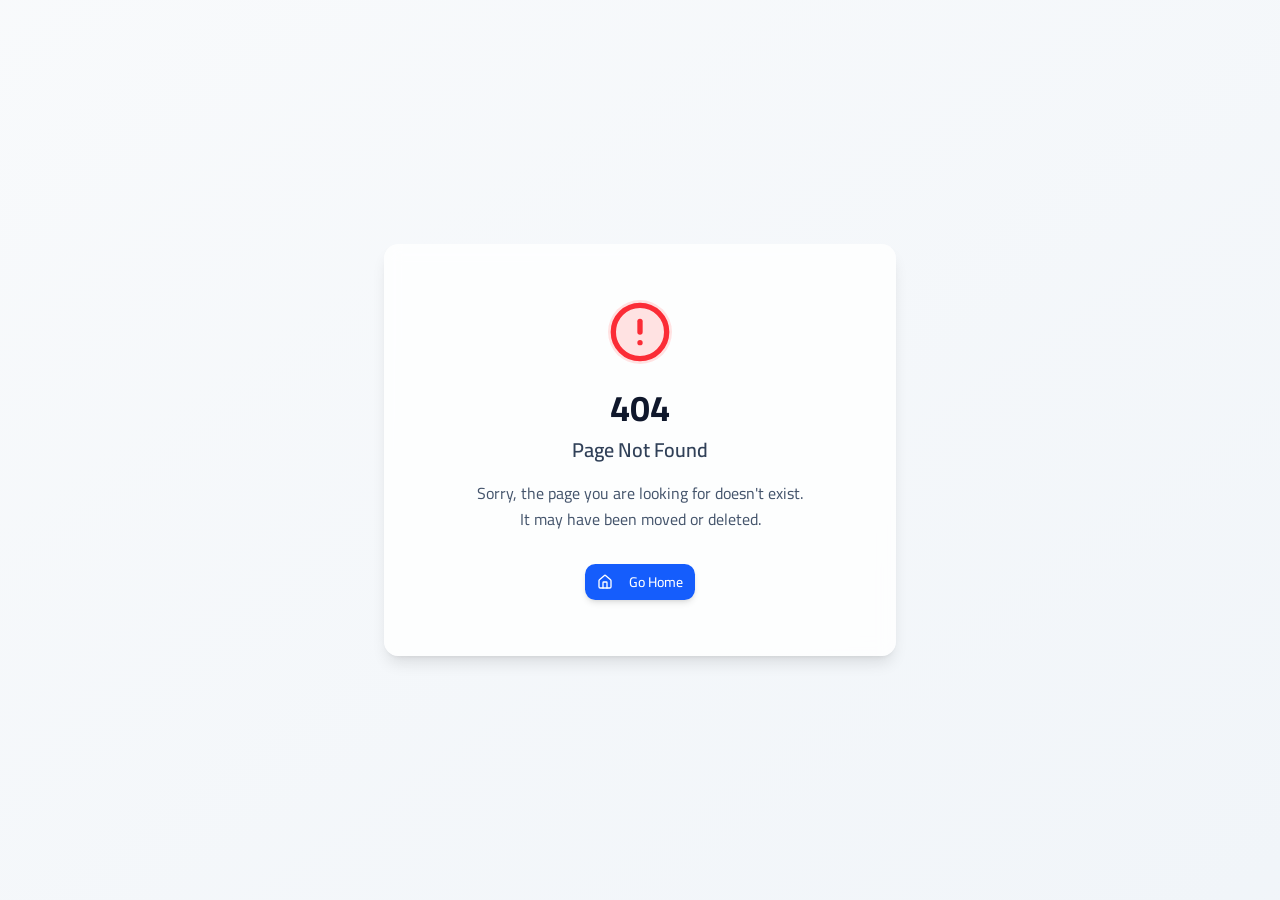
==== commit 499d9bdb: "Fix: Update asset paths to relative for GitHub Pages" ====
--- a/index.html
+++ b/index.html
@@ -11,8 +11,8 @@
     <link rel="preconnect" href="https://fonts.googleapis.com" />
     <link rel="preconnect" href="https://fonts.gstatic.com" crossorigin />
     <link href="https://fonts.googleapis.com/css2?family=Cairo:wght@300;400;500;600;700&family=IBM+Plex+Sans+Arabic:wght@300;400;500;600;700&display=swap" rel="stylesheet" />
-    <script type="module" crossorigin src="/LockScreenStudio_PRO_NEXT/assets/index-n9073aGB.js"></script>
-    <link rel="stylesheet" crossorigin href="/LockScreenStudio_PRO_NEXT/assets/index-CJWhurG9.css">
+    <script type="module" crossorigin src="./assets/index-DUUhnvcG.js"></script>
+    <link rel="stylesheet" crossorigin href="./assets/index-C6-SxeXk.css">
     <script src="/__manus__/debug-collector.js" defer></script>
   </head>
 
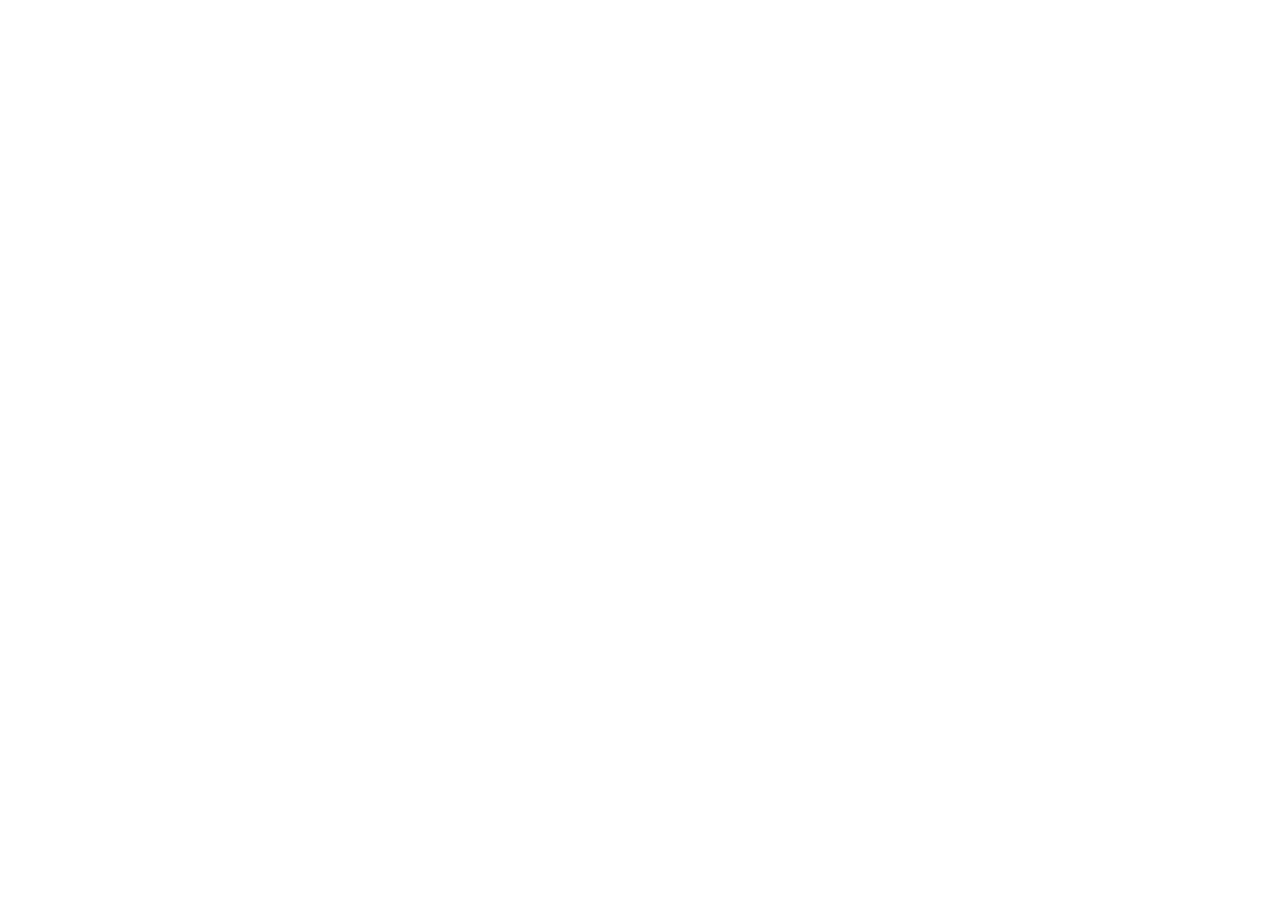
==== commit 58adb1cd: "Fix: Ensure assets use absolute paths for GitHub Pages subpath" ====
--- a/index.html
+++ b/index.html
@@ -11,77 +11,13 @@
     <link rel="preconnect" href="https://fonts.googleapis.com" />
     <link rel="preconnect" href="https://fonts.gstatic.com" crossorigin />
     <link href="https://fonts.googleapis.com/css2?family=Cairo:wght@300;400;500;600;700&family=IBM+Plex+Sans+Arabic:wght@300;400;500;600;700&display=swap" rel="stylesheet" />
-    <script type="module" crossorigin src="./assets/index-DUUhnvcG.js"></script>
-    <link rel="stylesheet" crossorigin href="./assets/index-C6-SxeXk.css">
-    <script src="/__manus__/debug-collector.js" defer></script>
+    <script type="module" crossorigin src="/LockScreenStudio_PRO_NEXT/assets/index-DUUhnvcG.js"></script>
+    <link rel="stylesheet" crossorigin href="/LockScreenStudio_PRO_NEXT/assets/index-C6-SxeXk.css">
+    <script src="/LockScreenStudio_PRO_NEXT/__manus__/debug-collector.js" defer></script>
   </head>
 
   <body>
-    <script id="manus-runtime">window.__MANUS_HOST_DEV__ = false;
-(function(){"use strict";var Mr={exports:{}},Kn={};/**
- * @license React
- * react-jsx-runtime.production.js
- *
- * Copyright (c) Meta Platforms, Inc. and affiliates.
- *
- * This source code is licensed under the MIT license found in the
- * LICENSE file in the root directory of this source tree.
- */var $c;function um(){if($c)return Kn;$c=1;var r=Symbol.for("react.transitional.element"),i=Symbol.for("react.fragment");function c(s,d,m){var x=null;if(m!==void 0&&(x=""+m),d.key!==void 0&&(x=""+d.key),"key"in d){m={};for(var R in d)R!=="key"&&(m[R]=d[R])}else m=d;return d=m.ref,{$$typeof:r,type:s,key:x,ref:d!==void 0?d:null,props:m}}return Kn.Fragment=i,Kn.jsx=c,Kn.jsxs=c,Kn}var Fc;function dm(){return Fc||(Fc=1,Mr.exports=um()),Mr.exports}var h=dm(),Ar={exports:{}},Pn={},Rr={exports:{}},Nr={};/**
- * @license React
- * scheduler.production.js
- *
- * Copyright (c) Meta Platforms, Inc. and affiliates.
- *
- * This source code is licensed under the MIT license found in the
- * LICENSE file in the root directory of this source tree.
- */var Ic;function fm(){return Ic||(Ic=1,function(r){function i(A,q){var B=A.length;A.push(q);t:for(;0<B;){var bt=B-1>>>1,p=A[bt];if(0<d(p,q))A[bt]=q,A[B]=p,B=bt;else break t}}function c(A){return A.length===0?null:A[0]}function s(A){if(A.length===0)return null;var q=A[0],B=A.pop();if(B!==q){A[0]=B;t:for(var bt=0,p=A.length,O=p>>>1;bt<O;){var X=2*(bt+1)-1,G=A[X],Z=X+1,st=A[Z];if(0>d(G,B))Z<p&&0>d(st,G)?(A[bt]=st,A[Z]=B,bt=Z):(A[bt]=G,A[X]=B,bt=X);else if(Z<p&&0>d(st,B))A[bt]=st,A[Z]=B,bt=Z;else break t}}return q}function d(A,q){var B=A.sortIndex-q.sortIndex;return B!==0?B:A.id-q.id}if(r.unstable_now=void 0,typeof performance=="object"&&typeof performance.now=="function"){var m=performance;r.unstable_now=function(){return m.now()}}else{var x=Date,R=x.now();r.unstable_now=function(){return x.now()-R}}var C=[],v=[],D=1,j=null,J=3,at=!1,$=!1,nt=!1,ct=!1,ht=typeof setTimeout=="function"?setTimeout:null,St=typeof clearTimeout=="function"?clearTimeout:null,_=typeof setImmediate<"u"?setImmediate:null;function Y(A){for(var q=c(v);q!==null;){if(q.callback===null)s(v);else if(q.startTime<=A)s(v),q.sortIndex=q.expirationTime,i(C,q);else break;q=c(v)}}function H(A){if(nt=!1,Y(A),!$)if(c(C)!==null)$=!0,it||(it=!0,Bt());else{var q=c(v);q!==null&&Mt(H,q.startTime-A)}}var it=!1,rt=-1,V=5,xt=-1;function Be(){return ct?!0:!(r.unstable_now()-xt<V)}function te(){if(ct=!1,it){var A=r.unstable_now();xt=A;var q=!0;try{t:{$=!1,nt&&(nt=!1,St(rt),rt=-1),at=!0;var B=J;try{e:{for(Y(A),j=c(C);j!==null&&!(j.expirationTime>A&&Be());){var bt=j.callback;if(typeof bt=="function"){j.callback=null,J=j.priorityLevel;var p=bt(j.expirationTime<=A);if(A=r.unstable_now(),typeof p=="function"){j.callback=p,Y(A),q=!0;break e}j===c(C)&&s(C),Y(A)}else s(C);j=c(C)}if(j!==null)q=!0;else{var O=c(v);O!==null&&Mt(H,O.startTime-A),q=!1}}break t}finally{j=null,J=B,at=!1}q=void 0}}finally{q?Bt():it=!1}}}var Bt;if(typeof _=="function")Bt=function(){_(te)};else if(typeof MessageChannel<"u"){var me=new MessageChannel,Se=me.port2;me.port1.onmessage=te,Bt=function(){Se.postMessage(null)}}else Bt=function(){ht(te,0)};function Mt(A,q){rt=ht(function(){A(r.unstable_now())},q)}r.unstable_IdlePriority=5,r.unstable_ImmediatePriority=1,r.unstable_LowPriority=4,r.unstable_NormalPriority=3,r.unstable_Profiling=null,r.unstable_UserBlockingPriority=2,r.unstable_cancelCallback=function(A){A.callback=null},r.unstable_forceFrameRate=function(A){0>A||125<A?console.error("forceFrameRate takes a positive int between 0 and 125, forcing frame rates higher than 125 fps is not supported"):V=0<A?Math.floor(1e3/A):5},r.unstable_getCurrentPriorityLevel=function(){return J},r.unstable_next=function(A){switch(J){case 1:case 2:case 3:var q=3;break;default:q=J}var B=J;J=q;try{return A()}finally{J=B}},r.unstable_requestPaint=function(){ct=!0},r.unstable_runWithPriority=function(A,q){switch(A){case 1:case 2:case 3:case 4:case 5:break;default:A=3}var B=J;J=A;try{return q()}finally{J=B}},r.unstable_scheduleCallback=function(A,q,B){var bt=r.unstable_now();switch(typeof B=="object"&&B!==null?(B=B.delay,B=typeof B=="number"&&0<B?bt+B:bt):B=bt,A){case 1:var p=-1;break;case 2:p=250;break;case 5:p=1073741823;break;case 4:p=1e4;break;default:p=5e3}return p=B+p,A={id:D++,callback:q,priorityLevel:A,startTime:B,expirationTime:p,sortIndex:-1},B>bt?(A.sortIndex=B,i(v,A),c(C)===null&&A===c(v)&&(nt?(St(rt),rt=-1):nt=!0,Mt(H,B-bt))):(A.sortIndex=p,i(C,A),$||at||($=!0,it||(it=!0,Bt()))),A},r.unstable_shouldYield=Be,r.unstable_wrapCallback=function(A){var q=J;return function(){var B=J;J=q;try{return A.apply(this,arguments)}finally{J=B}}}}(Nr)),Nr}var tu;function hm(){return tu||(tu=1,Rr.exports=fm()),Rr.exports}var zr={exports:{}},ut={};/**
- * @license React
- * react.production.js
- *
- * Copyright (c) Meta Platforms, Inc. and affiliates.
- *
- * This source code is licensed under the MIT license found in the
- * LICENSE file in the root directory of this source tree.
- */var eu;function mm(){if(eu)return ut;eu=1;var r=Symbol.for("react.transitional.element"),i=Symbol.for("react.portal"),c=Symbol.for("react.fragment"),s=Symbol.for("react.strict_mode"),d=Symbol.for("react.profiler"),m=Symbol.for("react.consumer"),x=Symbol.for("react.context"),R=Symbol.for("react.forward_ref"),C=Symbol.for("react.suspense"),v=Symbol.for("react.memo"),D=Symbol.for("react.lazy"),j=Symbol.iterator;function J(p){return p===null||typeof p!="object"?null:(p=j&&p[j]||p["@@iterator"],typeof p=="function"?p:null)}var at={isMounted:function(){return!1},enqueueForceUpdate:function(){},enqueueReplaceState:function(){},enqueueSetState:function(){}},$=Object.assign,nt={};function ct(p,O,X){this.props=p,this.context=O,this.refs=nt,this.updater=X||at}ct.prototype.isReactComponent={},ct.prototype.setState=function(p,O){if(typeof p!="object"&&typeof p!="function"&&p!=null)throw Error("takes an object of state variables to update or a function which returns an object of state variables.");this.updater.enqueueSetState(this,p,O,"setState")},ct.prototype.forceUpdate=function(p){this.updater.enqueueForceUpdate(this,p,"forceUpdate")};function ht(){}ht.prototype=ct.prototype;function St(p,O,X){this.props=p,this.context=O,this.refs=nt,this.updater=X||at}var _=St.prototype=new ht;_.constructor=St,$(_,ct.prototype),_.isPureReactComponent=!0;var Y=Array.isArray,H={H:null,A:null,T:null,S:null,V:null},it=Object.prototype.hasOwnProperty;function rt(p,O,X,G,Z,st){return X=st.ref,{$$typeof:r,type:p,key:O,ref:X!==void 0?X:null,props:st}}function V(p,O){return rt(p.type,O,void 0,void 0,void 0,p.props)}function xt(p){return typeof p=="object"&&p!==null&&p.$$typeof===r}function Be(p){var O={"=":"=0",":":"=2"};return"$"+p.replace(/[=:]/g,function(X){return O[X]})}var te=/\/+/g;function Bt(p,O){return typeof p=="object"&&p!==null&&p.key!=null?Be(""+p.key):O.toString(36)}function me(){}function Se(p){switch(p.status){case"fulfilled":return p.value;case"rejected":throw p.reason;default:switch(typeof p.status=="string"?p.then(me,me):(p.status="pending",p.then(function(O){p.status==="pending"&&(p.status="fulfilled",p.value=O)},function(O){p.status==="pending"&&(p.status="rejected",p.reason=O)})),p.status){case"fulfilled":return p.value;case"rejected":throw p.reason}}throw p}function Mt(p,O,X,G,Z){var st=typeof p;(st==="undefined"||st==="boolean")&&(p=null);var I=!1;if(p===null)I=!0;else switch(st){case"bigint":case"string":case"number":I=!0;break;case"object":switch(p.$$typeof){case r:case i:I=!0;break;case D:return I=p._init,Mt(I(p._payload),O,X,G,Z)}}if(I)return Z=Z(p),I=G===""?"."+Bt(p,0):G,Y(Z)?(X="",I!=null&&(X=I.replace(te,"$&/")+"/"),Mt(Z,O,X,"",function(Jt){return Jt})):Z!=null&&(xt(Z)&&(Z=V(Z,X+(Z.key==null||p&&p.key===Z.key?"":(""+Z.key).replace(te,"$&/")+"/")+I)),O.push(Z)),1;I=0;var gt=G===""?".":G+":";if(Y(p))for(var Tt=0;Tt<p.length;Tt++)G=p[Tt],st=gt+Bt(G,Tt),I+=Mt(G,O,X,st,Z);else if(Tt=J(p),typeof Tt=="function")for(p=Tt.call(p),Tt=0;!(G=p.next()).done;)G=G.value,st=gt+Bt(G,Tt++),I+=Mt(G,O,X,st,Z);else if(st==="object"){if(typeof p.then=="function")return Mt(Se(p),O,X,G,Z);throw O=String(p),Error("Objects are not valid as a React child (found: "+(O==="[object Object]"?"object with keys {"+Object.keys(p).join(", ")+"}":O)+"). If you meant to render a collection of children, use an array instead.")}return I}function A(p,O,X){if(p==null)return p;var G=[],Z=0;return Mt(p,G,"","",function(st){return O.call(X,st,Z++)}),G}function q(p){if(p._status===-1){var O=p._result;O=O(),O.then(function(X){(p._status===0||p._status===-1)&&(p._status=1,p._result=X)},function(X){(p._status===0||p._status===-1)&&(p._status=2,p._result=X)}),p._status===-1&&(p._status=0,p._result=O)}if(p._status===1)return p._result.default;throw p._result}var B=typeof reportError=="function"?reportError:function(p){if(typeof window=="object"&&typeof window.ErrorEvent=="function"){var O=new window.ErrorEvent("error",{bubbles:!0,cancelable:!0,message:typeof p=="object"&&p!==null&&typeof p.message=="string"?String(p.message):String(p),error:p});if(!window.dispatchEvent(O))return}else if(typeof process=="object"&&typeof process.emit=="function"){process.emit("uncaughtException",p);return}console.error(p)};function bt(){}return ut.Children={map:A,forEach:function(p,O,X){A(p,function(){O.apply(this,arguments)},X)},count:function(p){var O=0;return A(p,function(){O++}),O},toArray:function(p){return A(p,function(O){return O})||[]},only:function(p){if(!xt(p))throw Error("React.Children.only expected to receive a single React element child.");return p}},ut.Component=ct,ut.Fragment=c,ut.Profiler=d,ut.PureComponent=St,ut.StrictMode=s,ut.Suspense=C,ut.__CLIENT_INTERNALS_DO_NOT_USE_OR_WARN_USERS_THEY_CANNOT_UPGRADE=H,ut.__COMPILER_RUNTIME={__proto__:null,c:function(p){return H.H.useMemoCache(p)}},ut.cache=function(p){return function(){return p.apply(null,arguments)}},ut.cloneElement=function(p,O,X){if(p==null)throw Error("The argument must be a React element, but you passed "+p+".");var G=$({},p.props),Z=p.key,st=void 0;if(O!=null)for(I in O.ref!==void 0&&(st=void 0),O.key!==void 0&&(Z=""+O.key),O)!it.call(O,I)||I==="key"||I==="__self"||I==="__source"||I==="ref"&&O.ref===void 0||(G[I]=O[I]);var I=arguments.length-2;if(I===1)G.children=X;else if(1<I){for(var gt=Array(I),Tt=0;Tt<I;Tt++)gt[Tt]=arguments[Tt+2];G.children=gt}return rt(p.type,Z,void 0,void 0,st,G)},ut.createContext=function(p){return p={$$typeof:x,_currentValue:p,_currentValue2:p,_threadCount:0,Provider:null,Consumer:null},p.Provider=p,p.Consumer={$$typeof:m,_context:p},p},ut.createElement=function(p,O,X){var G,Z={},st=null;if(O!=null)for(G in O.key!==void 0&&(st=""+O.key),O)it.call(O,G)&&G!=="key"&&G!=="__self"&&G!=="__source"&&(Z[G]=O[G]);var I=arguments.length-2;if(I===1)Z.children=X;else if(1<I){for(var gt=Array(I),Tt=0;Tt<I;Tt++)gt[Tt]=arguments[Tt+2];Z.children=gt}if(p&&p.defaultProps)for(G in I=p.defaultProps,I)Z[G]===void 0&&(Z[G]=I[G]);return rt(p,st,void 0,void 0,null,Z)},ut.createRef=function(){return{current:null}},ut.forwardRef=function(p){return{$$typeof:R,render:p}},ut.isValidElement=xt,ut.lazy=function(p){return{$$typeof:D,_payload:{_status:-1,_result:p},_init:q}},ut.memo=function(p,O){return{$$typeof:v,type:p,compare:O===void 0?null:O}},ut.startTransition=function(p){var O=H.T,X={};H.T=X;try{var G=p(),Z=H.S;Z!==null&&Z(X,G),typeof G=="object"&&G!==null&&typeof G.then=="function"&&G.then(bt,B)}catch(st){B(st)}finally{H.T=O}},ut.unstable_useCacheRefresh=function(){return H.H.useCacheRefresh()},ut.use=function(p){return H.H.use(p)},ut.useActionState=function(p,O,X){return H.H.useActionState(p,O,X)},ut.useCallback=function(p,O){return H.H.useCallback(p,O)},ut.useContext=function(p){return H.H.useContext(p)},ut.useDebugValue=function(){},ut.useDeferredValue=function(p,O){return H.H.useDeferredValue(p,O)},ut.useEffect=function(p,O,X){var G=H.H;if(typeof X=="function")throw Error("useEffect CRUD overload is not enabled in this build of React.");return G.useEffect(p,O)},ut.useId=function(){return H.H.useId()},ut.useImperativeHandle=function(p,O,X){return H.H.useImperativeHandle(p,O,X)},ut.useInsertionEffect=function(p,O){return H.H.useInsertionEffect(p,O)},ut.useLayoutEffect=function(p,O){return H.H.useLayoutEffect(p,O)},ut.useMemo=function(p,O){return H.H.useMemo(p,O)},ut.useOptimistic=function(p,O){return H.H.useOptimistic(p,O)},ut.useReducer=function(p,O,X){return H.H.useReducer(p,O,X)},ut.useRef=function(p){return H.H.useRef(p)},ut.useState=function(p){return H.H.useState(p)},ut.useSyncExternalStore=function(p,O,X){return H.H.useSyncExternalStore(p,O,X)},ut.useTransition=function(){return H.H.useTransition()},ut.version="19.1.1",ut}var lu;function _r(){return lu||(lu=1,zr.exports=mm()),zr.exports}var kr={exports:{}},he={};/**
- * @license React
- * react-dom.production.js
- *
- * Copyright (c) Meta Platforms, Inc. and affiliates.
- *
- * This source code is licensed under the MIT license found in the
- * LICENSE file in the root directory of this source tree.
- */var au;function gm(){if(au)return he;au=1;var r=_r();function i(C){var v="https://react.dev/errors/"+C;if(1<arguments.length){v+="?args[]="+encodeURIComponent(arguments[1]);for(var D=2;D<arguments.length;D++)v+="&args[]="+encodeURIComponent(arguments[D])}return"Minified React error #"+C+"; visit "+v+" for the full message or use the non-minified dev environment for full errors and additional helpful warnings."}function c(){}var s={d:{f:c,r:function(){throw Error(i(522))},D:c,C:c,L:c,m:c,X:c,S:c,M:c},p:0,findDOMNode:null},d=Symbol.for("react.portal");function m(C,v,D){var j=3<arguments.length&&arguments[3]!==void 0?arguments[3]:null;return{$$typeof:d,key:j==null?null:""+j,children:C,containerInfo:v,implementation:D}}var x=r.__CLIENT_INTERNALS_DO_NOT_USE_OR_WARN_USERS_THEY_CANNOT_UPGRADE;function R(C,v){if(C==="font")return"";if(typeof v=="string")return v==="use-credentials"?v:""}return he.__DOM_INTERNALS_DO_NOT_USE_OR_WARN_USERS_THEY_CANNOT_UPGRADE=s,he.createPortal=function(C,v){var D=2<arguments.length&&arguments[2]!==void 0?arguments[2]:null;if(!v||v.nodeType!==1&&v.nodeType!==9&&v.nodeType!==11)throw Error(i(299));return m(C,v,null,D)},he.flushSync=function(C){var v=x.T,D=s.p;try{if(x.T=null,s.p=2,C)return C()}finally{x.T=v,s.p=D,s.d.f()}},he.preconnect=function(C,v){typeof C=="string"&&(v?(v=v.crossOrigin,v=typeof v=="string"?v==="use-credentials"?v:"":void 0):v=null,s.d.C(C,v))},he.prefetchDNS=function(C){typeof C=="string"&&s.d.D(C)},he.preinit=function(C,v){if(typeof C=="string"&&v&&typeof v.as=="string"){var D=v.as,j=R(D,v.crossOrigin),J=typeof v.integrity=="string"?v.integrity:void 0,at=typeof v.fetchPriority=="string"?v.fetchPriority:void 0;D==="style"?s.d.S(C,typeof v.precedence=="string"?v.precedence:void 0,{crossOrigin:j,integrity:J,fetchPriority:at}):D==="script"&&s.d.X(C,{crossOrigin:j,integrity:J,fetchPriority:at,nonce:typeof v.nonce=="string"?v.nonce:void 0})}},he.preinitModule=function(C,v){if(typeof C=="string")if(typeof v=="object"&&v!==null){if(v.as==null||v.as==="script"){var D=R(v.as,v.crossOrigin);s.d.M(C,{crossOrigin:D,integrity:typeof v.integrity=="string"?v.integrity:void 0,nonce:typeof v.nonce=="string"?v.nonce:void 0})}}else v==null&&s.d.M(C)},he.preload=function(C,v){if(typeof C=="string"&&typeof v=="object"&&v!==null&&typeof v.as=="string"){var D=v.as,j=R(D,v.crossOrigin);s.d.L(C,D,{crossOrigin:j,integrity:typeof v.integrity=="string"?v.integrity:void 0,nonce:typeof v.nonce=="string"?v.nonce:void 0,type:typeof v.type=="string"?v.type:void 0,fetchPriority:typeof v.fetchPriority=="string"?v.fetchPriority:void 0,referrerPolicy:typeof v.referrerPolicy=="string"?v.referrerPolicy:void 0,imageSrcSet:typeof v.imageSrcSet=="string"?v.imageSrcSet:void 0,imageSizes:typeof v.imageSizes=="string"?v.imageSizes:void 0,media:typeof v.media=="string"?v.media:void 0})}},he.preloadModule=function(C,v){if(typeof C=="string")if(v){var D=R(v.as,v.crossOrigin);s.d.m(C,{as:typeof v.as=="string"&&v.as!=="script"?v.as:void 0,crossOrigin:D,integrity:typeof v.integrity=="string"?v.integrity:void 0})}else s.d.m(C)},he.requestFormReset=function(C){s.d.r(C)},he.unstable_batchedUpdates=function(C,v){return C(v)},he.useFormState=function(C,v,D){return x.H.useFormState(C,v,D)},he.useFormStatus=function(){return x.H.useHostTransitionStatus()},he.version="19.1.1",he}var nu;function pm(){if(nu)return kr.exports;nu=1;function r(){if(!(typeof __REACT_DEVTOOLS_GLOBAL_HOOK__>"u"||typeof __REACT_DEVTOOLS_GLOBAL_HOOK__.checkDCE!="function"))try{__REACT_DEVTOOLS_GLOBAL_HOOK__.checkDCE(r)}catch(i){console.error(i)}}return r(),kr.exports=gm(),kr.exports}/**
- * @license React
- * react-dom-client.production.js
- *
- * Copyright (c) Meta Platforms, Inc. and affiliates.
- *
- * This source code is licensed under the MIT license found in the
- * LICENSE file in the root directory of this source tree.
- */var ou;function ym(){if(ou)return Pn;ou=1;var r=hm(),i=_r(),c=pm();function s(t){var e="https://react.dev/errors/"+t;if(1<arguments.length){e+="?args[]="+encodeURIComponent(arguments[1]);for(var l=2;l<arguments.length;l++)e+="&args[]="+encodeURIComponent(arguments[l])}return"Minified React error #"+t+"; visit "+e+" for the full message or use the non-minified dev environment for full errors and additional helpful warnings."}function d(t){return!(!t||t.nodeType!==1&&t.nodeType!==9&&t.nodeType!==11)}function m(t){var e=t,l=t;if(t.alternate)for(;e.return;)e=e.return;else{t=e;do e=t,(e.flags&4098)!==0&&(l=e.return),t=e.return;while(t)}return e.tag===3?l:null}function x(t){if(t.tag===13){var e=t.memoizedState;if(e===null&&(t=t.alternate,t!==null&&(e=t.memoizedState)),e!==null)return e.dehydrated}return null}function R(t){if(m(t)!==t)throw Error(s(188))}function C(t){var e=t.alternate;if(!e){if(e=m(t),e===null)throw Error(s(188));return e!==t?null:t}for(var l=t,a=e;;){var n=l.return;if(n===null)break;var o=n.alternate;if(o===null){if(a=n.return,a!==null){l=a;continue}break}if(n.child===o.child){for(o=n.child;o;){if(o===l)return R(n),t;if(o===a)return R(n),e;o=o.sibling}throw Error(s(188))}if(l.return!==a.return)l=n,a=o;else{for(var u=!1,f=n.child;f;){if(f===l){u=!0,l=n,a=o;break}if(f===a){u=!0,a=n,l=o;break}f=f.sibling}if(!u){for(f=o.child;f;){if(f===l){u=!0,l=o,a=n;break}if(f===a){u=!0,a=o,l=n;break}f=f.sibling}if(!u)throw Error(s(189))}}if(l.alternate!==a)throw Error(s(190))}if(l.tag!==3)throw Error(s(188));return l.stateNode.current===l?t:e}function v(t){var e=t.tag;if(e===5||e===26||e===27||e===6)return t;for(t=t.child;t!==null;){if(e=v(t),e!==null)return e;t=t.sibling}return null}var D=Object.assign,j=Symbol.for("react.element"),J=Symbol.for("react.transitional.element"),at=Symbol.for("react.portal"),$=Symbol.for("react.fragment"),nt=Symbol.for("react.strict_mode"),ct=Symbol.for("react.profiler"),ht=Symbol.for("react.provider"),St=Symbol.for("react.consumer"),_=Symbol.for("react.context"),Y=Symbol.for("react.forward_ref"),H=Symbol.for("react.suspense"),it=Symbol.for("react.suspense_list"),rt=Symbol.for("react.memo"),V=Symbol.for("react.lazy"),xt=Symbol.for("react.activity"),Be=Symbol.for("react.memo_cache_sentinel"),te=Symbol.iterator;function Bt(t){return t===null||typeof t!="object"?null:(t=te&&t[te]||t["@@iterator"],typeof t=="function"?t:null)}var me=Symbol.for("react.client.reference");function Se(t){if(t==null)return null;if(typeof t=="function")return t.$$typeof===me?null:t.displayName||t.name||null;if(typeof t=="string")return t;switch(t){case $:return"Fragment";case ct:return"Profiler";case nt:return"StrictMode";case H:return"Suspense";case it:return"SuspenseList";case xt:return"Activity"}if(typeof t=="object")switch(t.$$typeof){case at:return"Portal";case _:return(t.displayName||"Context")+".Provider";case St:return(t._context.displayName||"Context")+".Consumer";case Y:var e=t.render;return t=t.displayName,t||(t=e.displayName||e.name||"",t=t!==""?"ForwardRef("+t+")":"ForwardRef"),t;case rt:return e=t.displayName||null,e!==null?e:Se(t.type)||"Memo";case V:e=t._payload,t=t._init;try{return Se(t(e))}catch{}}return null}var Mt=Array.isArray,A=i.__CLIENT_INTERNALS_DO_NOT_USE_OR_WARN_USERS_THEY_CANNOT_UPGRADE,q=c.__DOM_INTERNALS_DO_NOT_USE_OR_WARN_USERS_THEY_CANNOT_UPGRADE,B={pending:!1,data:null,method:null,action:null},bt=[],p=-1;function O(t){return{current:t}}function X(t){0>p||(t.current=bt[p],bt[p]=null,p--)}function G(t,e){p++,bt[p]=t.current,t.current=e}var Z=O(null),st=O(null),I=O(null),gt=O(null);function Tt(t,e){switch(G(I,e),G(st,t),G(Z,null),e.nodeType){case 9:case 11:t=(t=e.documentElement)&&(t=t.namespaceURI)?Hh(t):0;break;default:if(t=e.tagName,e=e.namespaceURI)e=Hh(e),t=Uh(e,t);else switch(t){case"svg":t=1;break;case"math":t=2;break;default:t=0}}X(Z),G(Z,t)}function Jt(){X(Z),X(st),X(I)}function Ke(t){t.memoizedState!==null&&G(gt,t);var e=Z.current,l=Uh(e,t.type);e!==l&&(G(st,t),G(Z,l))}function Ce(t){st.current===t&&(X(Z),X(st)),gt.current===t&&(X(gt),Wo._currentValue=B)}var Pe=Object.prototype.hasOwnProperty,yl=r.unstable_scheduleCallback,sn=r.unstable_cancelCallback,Ca=r.unstable_shouldYield,ri=r.unstable_requestPaint,ge=r.unstable_now,si=r.unstable_getCurrentPriorityLevel,Ul=r.unstable_ImmediatePriority,Fn=r.unstable_UserBlockingPriority,nl=r.unstable_NormalPriority,ci=r.unstable_LowPriority,Gl=r.unstable_IdlePriority,ui=r.log,Ea=r.unstable_setDisableYieldValue,ql=null,Wt=null;function Je(t){if(typeof ui=="function"&&Ea(t),Wt&&typeof Wt.setStrictMode=="function")try{Wt.setStrictMode(ql,t)}catch{}}var $t=Math.clz32?Math.clz32:fi,di=Math.log,Ta=Math.LN2;function fi(t){return t>>>=0,t===0?32:31-(di(t)/Ta|0)|0}var L=256,cn=4194304;function vl(t){var e=t&42;if(e!==0)return e;switch(t&-t){case 1:return 1;case 2:return 2;case 4:return 4;case 8:return 8;case 16:return 16;case 32:return 32;case 64:return 64;case 128:return 128;case 256:case 512:case 1024:case 2048:case 4096:case 8192:case 16384:case 32768:case 65536:case 131072:case 262144:case 524288:case 1048576:case 2097152:return t&4194048;case 4194304:case 8388608:case 16777216:case 33554432:return t&62914560;case 67108864:return 67108864;case 134217728:return 134217728;case 268435456:return 268435456;case 536870912:return 536870912;case 1073741824:return 0;default:return t}}function un(t,e,l){var a=t.pendingLanes;if(a===0)return 0;var n=0,o=t.suspendedLanes,u=t.pingedLanes;t=t.warmLanes;var f=a&134217727;return f!==0?(a=f&~o,a!==0?n=vl(a):(u&=f,u!==0?n=vl(u):l||(l=f&~t,l!==0&&(n=vl(l))))):(f=a&~o,f!==0?n=vl(f):u!==0?n=vl(u):l||(l=a&~t,l!==0&&(n=vl(l)))),n===0?0:e!==0&&e!==n&&(e&o)===0&&(o=n&-n,l=e&-e,o>=l||o===32&&(l&4194048)!==0)?e:n}function Dt(t,e){return(t.pendingLanes&~(t.suspendedLanes&~t.pingedLanes)&e)===0}function In(t,e){switch(t){case 1:case 2:case 4:case 8:case 64:return e+250;case 16:case 32:case 128:case 256:case 512:case 1024:case 2048:case 4096:case 8192:case 16384:case 32768:case 65536:case 131072:case 262144:case 524288:case 1048576:case 2097152:return e+5e3;case 4194304:case 8388608:case 16777216:case 33554432:return-1;case 67108864:case 134217728:case 268435456:case 536870912:case 1073741824:return-1;default:return-1}}function to(){var t=L;return L<<=1,(L&4194048)===0&&(L=256),t}function hi(){var t=cn;return cn<<=1,(cn&62914560)===0&&(cn=4194304),t}function eo(t){for(var e=[],l=0;31>l;l++)e.push(t);return e}function Da(t,e){t.pendingLanes|=e,e!==268435456&&(t.suspendedLanes=0,t.pingedLanes=0,t.warmLanes=0)}function Ir(t,e,l,a,n,o){var u=t.pendingLanes;t.pendingLanes=l,t.suspendedLanes=0,t.pingedLanes=0,t.warmLanes=0,t.expiredLanes&=l,t.entangledLanes&=l,t.errorRecoveryDisabledLanes&=l,t.shellSuspendCounter=0;var f=t.entanglements,g=t.expirationTimes,S=t.hiddenUpdates;for(l=u&~l;0<l;){var N=31-$t(l),k=1<<N;f[N]=0,g[N]=-1;var E=S[N];if(E!==null)for(S[N]=null,N=0;N<E.length;N++){var T=E[N];T!==null&&(T.lane&=-536870913)}l&=~k}a!==0&&mi(t,a,0),o!==0&&n===0&&t.tag!==0&&(t.suspendedLanes|=o&~(u&~e))}function mi(t,e,l){t.pendingLanes|=e,t.suspendedLanes&=~e;var a=31-$t(e);t.entangledLanes|=e,t.entanglements[a]=t.entanglements[a]|1073741824|l&4194090}function gi(t,e){var l=t.entangledLanes|=e;for(t=t.entanglements;l;){var a=31-$t(l),n=1<<a;n&e|t[a]&e&&(t[a]|=e),l&=~n}}function lo(t){switch(t){case 2:t=1;break;case 8:t=4;break;case 32:t=16;break;case 256:case 512:case 1024:case 2048:case 4096:case 8192:case 16384:case 32768:case 65536:case 131072:case 262144:case 524288:case 1048576:case 2097152:case 4194304:case 8388608:case 16777216:case 33554432:t=128;break;case 268435456:t=134217728;break;default:t=0}return t}function ao(t){return t&=-t,2<t?8<t?(t&134217727)!==0?32:268435456:8:2}function pi(){var t=q.p;return t!==0?t:(t=window.event,t===void 0?32:nm(t.type))}function ts(t,e){var l=q.p;try{return q.p=t,e()}finally{q.p=l}}var ol=Math.random().toString(36).slice(2),ee="__reactFiber$"+ol,pe="__reactProps$"+ol,Yl="__reactContainer$"+ol,no="__reactEvents$"+ol,es="__reactListeners$"+ol,ls="__reactHandles$"+ol,yi="__reactResources$"+ol,Ma="__reactMarker$"+ol;function oo(t){delete t[ee],delete t[pe],delete t[no],delete t[es],delete t[ls]}function Vl(t){var e=t[ee];if(e)return e;for(var l=t.parentNode;l;){if(e=l[Yl]||l[ee]){if(l=e.alternate,e.child!==null||l!==null&&l.child!==null)for(t=Vh(t);t!==null;){if(l=t[ee])return l;t=Vh(t)}return e}t=l,l=t.parentNode}return null}function Xl(t){if(t=t[ee]||t[Yl]){var e=t.tag;if(e===5||e===6||e===13||e===26||e===27||e===3)return t}return null}function Aa(t){var e=t.tag;if(e===5||e===26||e===27||e===6)return t.stateNode;throw Error(s(33))}function Zl(t){var e=t[yi];return e||(e=t[yi]={hoistableStyles:new Map,hoistableScripts:new Map}),e}function Vt(t){t[Ma]=!0}var vi=new Set,bi={};function bl(t,e){We(t,e),We(t+"Capture",e)}function We(t,e){for(bi[t]=e,t=0;t<e.length;t++)vi.add(e[t])}var as=RegExp("^[:A-Z_a-z\\u00C0-\\u00D6\\u00D8-\\u00F6\\u00F8-\\u02FF\\u0370-\\u037D\\u037F-\\u1FFF\\u200C-\\u200D\\u2070-\\u218F\\u2C00-\\u2FEF\\u3001-\\uD7FF\\uF900-\\uFDCF\\uFDF0-\\uFFFD][:A-Z_a-z\\u00C0-\\u00D6\\u00D8-\\u00F6\\u00F8-\\u02FF\\u0370-\\u037D\\u037F-\\u1FFF\\u200C-\\u200D\\u2070-\\u218F\\u2C00-\\u2FEF\\u3001-\\uD7FF\\uF900-\\uFDCF\\uFDF0-\\uFFFD\\-.0-9\\u00B7\\u0300-\\u036F\\u203F-\\u2040]*$"),xi={},wi={};function Ra(t){return Pe.call(wi,t)?!0:Pe.call(xi,t)?!1:as.test(t)?wi[t]=!0:(xi[t]=!0,!1)}function M(t,e,l){if(Ra(e))if(l===null)t.removeAttribute(e);else{switch(typeof l){case"undefined":case"function":case"symbol":t.removeAttribute(e);return;case"boolean":var a=e.toLowerCase().slice(0,5);if(a!=="data-"&&a!=="aria-"){t.removeAttribute(e);return}}t.setAttribute(e,""+l)}}function tt(t,e,l){if(l===null)t.removeAttribute(e);else{switch(typeof l){case"undefined":case"function":case"symbol":case"boolean":t.removeAttribute(e);return}t.setAttribute(e,""+l)}}function Ot(t,e,l,a){if(a===null)t.removeAttribute(l);else{switch(typeof a){case"undefined":case"function":case"symbol":case"boolean":t.removeAttribute(l);return}t.setAttributeNS(e,l,""+a)}}var le,Ee;function ae(t){if(le===void 0)try{throw Error()}catch(l){var e=l.stack.trim().match(/\n( *(at )?)/);le=e&&e[1]||"",Ee=-1<l.stack.indexOf(`
-    at`)?" (<anonymous>)":-1<l.stack.indexOf("@")?"@unknown:0:0":""}return`
-`+le+t+Ee}var Le=!1;function He(t,e){if(!t||Le)return"";Le=!0;var l=Error.prepareStackTrace;Error.prepareStackTrace=void 0;try{var a={DetermineComponentFrameRoot:function(){try{if(e){var k=function(){throw Error()};if(Object.defineProperty(k.prototype,"props",{set:function(){throw Error()}}),typeof Reflect=="object"&&Reflect.construct){try{Reflect.construct(k,[])}catch(T){var E=T}Reflect.construct(t,[],k)}else{try{k.call()}catch(T){E=T}t.call(k.prototype)}}else{try{throw Error()}catch(T){E=T}(k=t())&&typeof k.catch=="function"&&k.catch(function(){})}}catch(T){if(T&&E&&typeof T.stack=="string")return[T.stack,E.stack]}return[null,null]}};a.DetermineComponentFrameRoot.displayName="DetermineComponentFrameRoot";var n=Object.getOwnPropertyDescriptor(a.DetermineComponentFrameRoot,"name");n&&n.configurable&&Object.defineProperty(a.DetermineComponentFrameRoot,"name",{value:"DetermineComponentFrameRoot"});var o=a.DetermineComponentFrameRoot(),u=o[0],f=o[1];if(u&&f){var g=u.split(`
-`),S=f.split(`
-`);for(n=a=0;a<g.length&&!g[a].includes("DetermineComponentFrameRoot");)a++;for(;n<S.length&&!S[n].includes("DetermineComponentFrameRoot");)n++;if(a===g.length||n===S.length)for(a=g.length-1,n=S.length-1;1<=a&&0<=n&&g[a]!==S[n];)n--;for(;1<=a&&0<=n;a--,n--)if(g[a]!==S[n]){if(a!==1||n!==1)do if(a--,n--,0>n||g[a]!==S[n]){var N=`
-`+g[a].replace(" at new "," at ");return t.displayName&&N.includes("<anonymous>")&&(N=N.replace("<anonymous>",t.displayName)),N}while(1<=a&&0<=n);break}}}finally{Le=!1,Error.prepareStackTrace=l}return(l=t?t.displayName||t.name:"")?ae(l):""}function Ql(t){switch(t.tag){case 26:case 27:case 5:return ae(t.type);case 16:return ae("Lazy");case 13:return ae("Suspense");case 19:return ae("SuspenseList");case 0:case 15:return He(t.type,!1);case 11:return He(t.type.render,!1);case 1:return He(t.type,!0);case 31:return ae("Activity");default:return""}}function xl(t){try{var e="";do e+=Ql(t),t=t.return;while(t);return e}catch(l){return`
-Error generating stack: `+l.message+`
-`+l.stack}}function Xt(t){switch(typeof t){case"bigint":case"boolean":case"number":case"string":case"undefined":return t;case"object":return t;default:return""}}function il(t){var e=t.type;return(t=t.nodeName)&&t.toLowerCase()==="input"&&(e==="checkbox"||e==="radio")}function ve(t){var e=il(t)?"checked":"value",l=Object.getOwnPropertyDescriptor(t.constructor.prototype,e),a=""+t[e];if(!t.hasOwnProperty(e)&&typeof l<"u"&&typeof l.get=="function"&&typeof l.set=="function"){var n=l.get,o=l.set;return Object.defineProperty(t,e,{configurable:!0,get:function(){return n.call(this)},set:function(u){a=""+u,o.call(this,u)}}),Object.defineProperty(t,e,{enumerable:l.enumerable}),{getValue:function(){return a},setValue:function(u){a=""+u},stopTracking:function(){t._valueTracker=null,delete t[e]}}}}function re(t){t._valueTracker||(t._valueTracker=ve(t))}function rl(t){if(!t)return!1;var e=t._valueTracker;if(!e)return!0;var l=e.getValue(),a="";return t&&(a=il(t)?t.checked?"true":"false":t.value),t=a,t!==l?(e.setValue(t),!0):!1}function wl(t){if(t=t||(typeof document<"u"?document:void 0),typeof t>"u")return null;try{return t.activeElement||t.body}catch{return t.body}}var dn=/[\n"\\]/g;function se(t){return t.replace(dn,function(e){return"\\"+e.charCodeAt(0).toString(16)+" "})}function Kl(t,e,l,a,n,o,u,f){t.name="",u!=null&&typeof u!="function"&&typeof u!="symbol"&&typeof u!="boolean"?t.type=u:t.removeAttribute("type"),e!=null?u==="number"?(e===0&&t.value===""||t.value!=e)&&(t.value=""+Xt(e)):t.value!==""+Xt(e)&&(t.value=""+Xt(e)):u!=="submit"&&u!=="reset"||t.removeAttribute("value"),e!=null?Pl(t,u,Xt(e)):l!=null?Pl(t,u,Xt(l)):a!=null&&t.removeAttribute("value"),n==null&&o!=null&&(t.defaultChecked=!!o),n!=null&&(t.checked=n&&typeof n!="function"&&typeof n!="symbol"),f!=null&&typeof f!="function"&&typeof f!="symbol"&&typeof f!="boolean"?t.name=""+Xt(f):t.removeAttribute("name")}function Na(t,e,l,a,n,o,u,f){if(o!=null&&typeof o!="function"&&typeof o!="symbol"&&typeof o!="boolean"&&(t.type=o),e!=null||l!=null){if(!(o!=="submit"&&o!=="reset"||e!=null))return;l=l!=null?""+Xt(l):"",e=e!=null?""+Xt(e):l,f||e===t.value||(t.value=e),t.defaultValue=e}a=a??n,a=typeof a!="function"&&typeof a!="symbol"&&!!a,t.checked=f?t.checked:!!a,t.defaultChecked=!!a,u!=null&&typeof u!="function"&&typeof u!="symbol"&&typeof u!="boolean"&&(t.name=u)}function Pl(t,e,l){e==="number"&&wl(t.ownerDocument)===t||t.defaultValue===""+l||(t.defaultValue=""+l)}function $e(t,e,l,a){if(t=t.options,e){e={};for(var n=0;n<l.length;n++)e["$"+l[n]]=!0;for(l=0;l<t.length;l++)n=e.hasOwnProperty("$"+t[l].value),t[l].selected!==n&&(t[l].selected=n),n&&a&&(t[l].defaultSelected=!0)}else{for(l=""+Xt(l),e=null,n=0;n<t.length;n++){if(t[n].value===l){t[n].selected=!0,a&&(t[n].defaultSelected=!0);return}e!==null||t[n].disabled||(e=t[n])}e!==null&&(e.selected=!0)}}function za(t,e,l){if(e!=null&&(e=""+Xt(e),e!==t.value&&(t.value=e),l==null)){t.defaultValue!==e&&(t.defaultValue=e);return}t.defaultValue=l!=null?""+Xt(l):""}function _a(t,e,l,a){if(e==null){if(a!=null){if(l!=null)throw Error(s(92));if(Mt(a)){if(1<a.length)throw Error(s(93));a=a[0]}l=a}l==null&&(l=""),e=l}l=Xt(e),t.defaultValue=l,a=t.textContent,a===l&&a!==""&&a!==null&&(t.value=a)}function Fe(t,e){if(e){var l=t.firstChild;if(l&&l===t.lastChild&&l.nodeType===3){l.nodeValue=e;return}}t.textContent=e}var fn=new Set("animationIterationCount aspectRatio borderImageOutset borderImageSlice borderImageWidth boxFlex boxFlexGroup boxOrdinalGroup columnCount columns flex flexGrow flexPositive flexShrink flexNegative flexOrder gridArea gridRow gridRowEnd gridRowSpan gridRowStart gridColumn gridColumnEnd gridColumnSpan gridColumnStart fontWeight lineClamp lineHeight opacity order orphans scale tabSize widows zIndex zoom fillOpacity floodOpacity stopOpacity strokeDasharray strokeDashoffset strokeMiterlimit strokeOpacity strokeWidth MozAnimationIterationCount MozBoxFlex MozBoxFlexGroup MozLineClamp msAnimationIterationCount msFlex msZoom msFlexGrow msFlexNegative msFlexOrder msFlexPositive msFlexShrink msGridColumn msGridColumnSpan msGridRow msGridRowSpan WebkitAnimationIterationCount WebkitBoxFlex WebKitBoxFlexGroup WebkitBoxOrdinalGroup WebkitColumnCount WebkitColumns WebkitFlex WebkitFlexGrow WebkitFlexPositive WebkitFlexShrink WebkitLineClamp".split(" "));function ka(t,e,l){var a=e.indexOf("--")===0;l==null||typeof l=="boolean"||l===""?a?t.setProperty(e,""):e==="float"?t.cssFloat="":t[e]="":a?t.setProperty(e,l):typeof l!="number"||l===0||fn.has(e)?e==="float"?t.cssFloat=l:t[e]=(""+l).trim():t[e]=l+"px"}function Oa(t,e,l){if(e!=null&&typeof e!="object")throw Error(s(62));if(t=t.style,l!=null){for(var a in l)!l.hasOwnProperty(a)||e!=null&&e.hasOwnProperty(a)||(a.indexOf("--")===0?t.setProperty(a,""):a==="float"?t.cssFloat="":t[a]="");for(var n in e)a=e[n],e.hasOwnProperty(n)&&l[n]!==a&&ka(t,n,a)}else for(var o in e)e.hasOwnProperty(o)&&ka(t,o,e[o])}function ja(t){if(t.indexOf("-")===-1)return!1;switch(t){case"annotation-xml":case"color-profile":case"font-face":case"font-face-src":case"font-face-uri":case"font-face-format":case"font-face-name":case"missing-glyph":return!1;default:return!0}}var Si=new Map([["acceptCharset","accept-charset"],["htmlFor","for"],["httpEquiv","http-equiv"],["crossOrigin","crossorigin"],["accentHeight","accent-height"],["alignmentBaseline","alignment-baseline"],["arabicForm","arabic-form"],["baselineShift","baseline-shift"],["capHeight","cap-height"],["clipPath","clip-path"],["clipRule","clip-rule"],["colorInterpolation","color-interpolation"],["colorInterpolationFilters","color-interpolation-filters"],["colorProfile","color-profile"],["colorRendering","color-rendering"],["dominantBaseline","dominant-baseline"],["enableBackground","enable-background"],["fillOpacity","fill-opacity"],["fillRule","fill-rule"],["floodColor","flood-color"],["floodOpacity","flood-opacity"],["fontFamily","font-family"],["fontSize","font-size"],["fontSizeAdjust","font-size-adjust"],["fontStretch","font-stretch"],["fontStyle","font-style"],["fontVariant","font-variant"],["fontWeight","font-weight"],["glyphName","glyph-name"],["glyphOrientationHorizontal","glyph-orientation-horizontal"],["glyphOrientationVertical","glyph-orientation-vertical"],["horizAdvX","horiz-adv-x"],["horizOriginX","horiz-origin-x"],["imageRendering","image-rendering"],["letterSpacing","letter-spacing"],["lightingColor","lighting-color"],["markerEnd","marker-end"],["markerMid","marker-mid"],["markerStart","marker-start"],["overlinePosition","overline-position"],["overlineThickness","overline-thickness"],["paintOrder","paint-order"],["panose-1","panose-1"],["pointerEvents","pointer-events"],["renderingIntent","rendering-intent"],["shapeRendering","shape-rendering"],["stopColor","stop-color"],["stopOpacity","stop-opacity"],["strikethroughPosition","strikethrough-position"],["strikethroughThickness","strikethrough-thickness"],["strokeDasharray","stroke-dasharray"],["strokeDashoffset","stroke-dashoffset"],["strokeLinecap","stroke-linecap"],["strokeLinejoin","stroke-linejoin"],["strokeMiterlimit","stroke-miterlimit"],["strokeOpacity","stroke-opacity"],["strokeWidth","stroke-width"],["textAnchor","text-anchor"],["textDecoration","text-decoration"],["textRendering","text-rendering"],["transformOrigin","transform-origin"],["underlinePosition","underline-position"],["underlineThickness","underline-thickness"],["unicodeBidi","unicode-bidi"],["unicodeRange","unicode-range"],["unitsPerEm","units-per-em"],["vAlphabetic","v-alphabetic"],["vHanging","v-hanging"],["vIdeographic","v-ideographic"],["vMathematical","v-mathematical"],["vectorEffect","vector-effect"],["vertAdvY","vert-adv-y"],["vertOriginX","vert-origin-x"],["vertOriginY","vert-origin-y"],["wordSpacing","word-spacing"],["writingMode","writing-mode"],["xmlnsXlink","xmlns:xlink"],["xHeight","x-height"]]),Ci=/^[\u0000-\u001F ]*j[\r\n\t]*a[\r\n\t]*v[\r\n\t]*a[\r\n\t]*s[\r\n\t]*c[\r\n\t]*r[\r\n\t]*i[\r\n\t]*p[\r\n\t]*t[\r\n\t]*:/i;function Ba(t){return Ci.test(""+t)?"javascript:throw new Error('React has blocked a javascript: URL as a security precaution.')":t}var hn=null;function mn(t){return t=t.target||t.srcElement||window,t.correspondingUseElement&&(t=t.correspondingUseElement),t.nodeType===3?t.parentNode:t}var Sl=null,Cl=null;function io(t){var e=Xl(t);if(e&&(t=e.stateNode)){var l=t[pe]||null;t:switch(t=e.stateNode,e.type){case"input":if(Kl(t,l.value,l.defaultValue,l.defaultValue,l.checked,l.defaultChecked,l.type,l.name),e=l.name,l.type==="radio"&&e!=null){for(l=t;l.parentNode;)l=l.parentNode;for(l=l.querySelectorAll('input[name="'+se(""+e)+'"][type="radio"]'),e=0;e<l.length;e++){var a=l[e];if(a!==t&&a.form===t.form){var n=a[pe]||null;if(!n)throw Error(s(90));Kl(a,n.value,n.defaultValue,n.defaultValue,n.checked,n.defaultChecked,n.type,n.name)}}for(e=0;e<l.length;e++)a=l[e],a.form===t.form&&rl(a)}break t;case"textarea":za(t,l.value,l.defaultValue);break t;case"select":e=l.value,e!=null&&$e(t,!!l.multiple,e,!1)}}}var gn=!1;function ro(t,e,l){if(gn)return t(e,l);gn=!0;try{var a=t(e);return a}finally{if(gn=!1,(Sl!==null||Cl!==null)&&(ir(),Sl&&(e=Sl,t=Cl,Cl=Sl=null,io(e),t)))for(e=0;e<t.length;e++)io(t[e])}}function Jl(t,e){var l=t.stateNode;if(l===null)return null;var a=l[pe]||null;if(a===null)return null;l=a[e];t:switch(e){case"onClick":case"onClickCapture":case"onDoubleClick":case"onDoubleClickCapture":case"onMouseDown":case"onMouseDownCapture":case"onMouseMove":case"onMouseMoveCapture":case"onMouseUp":case"onMouseUpCapture":case"onMouseEnter":(a=!a.disabled)||(t=t.type,a=!(t==="button"||t==="input"||t==="select"||t==="textarea")),t=!a;break t;default:t=!1}if(t)return null;if(l&&typeof l!="function")throw Error(s(231,e,typeof l));return l}var Ue=!(typeof window>"u"||typeof window.document>"u"||typeof window.document.createElement>"u"),pn=!1;if(Ue)try{var Wl={};Object.defineProperty(Wl,"passive",{get:function(){pn=!0}}),window.addEventListener("test",Wl,Wl),window.removeEventListener("test",Wl,Wl)}catch{pn=!1}var Ie=null,yn=null,La=null;function so(){if(La)return La;var t,e=yn,l=e.length,a,n="value"in Ie?Ie.value:Ie.textContent,o=n.length;for(t=0;t<l&&e[t]===n[t];t++);var u=l-t;for(a=1;a<=u&&e[l-a]===n[o-a];a++);return La=n.slice(t,1<a?1-a:void 0)}function Ha(t){var e=t.keyCode;return"charCode"in t?(t=t.charCode,t===0&&e===13&&(t=13)):t=e,t===10&&(t=13),32<=t||t===13?t:0}function Ua(){return!0}function co(){return!1}function ce(t){function e(l,a,n,o,u){this._reactName=l,this._targetInst=n,this.type=a,this.nativeEvent=o,this.target=u,this.currentTarget=null;for(var f in t)t.hasOwnProperty(f)&&(l=t[f],this[f]=l?l(o):o[f]);return this.isDefaultPrevented=(o.defaultPrevented!=null?o.defaultPrevented:o.returnValue===!1)?Ua:co,this.isPropagationStopped=co,this}return D(e.prototype,{preventDefault:function(){this.defaultPrevented=!0;var l=this.nativeEvent;l&&(l.preventDefault?l.preventDefault():typeof l.returnValue!="unknown"&&(l.returnValue=!1),this.isDefaultPrevented=Ua)},stopPropagation:function(){var l=this.nativeEvent;l&&(l.stopPropagation?l.stopPropagation():typeof l.cancelBubble!="unknown"&&(l.cancelBubble=!0),this.isPropagationStopped=Ua)},persist:function(){},isPersistent:Ua}),e}var sl={eventPhase:0,bubbles:0,cancelable:0,timeStamp:function(t){return t.timeStamp||Date.now()},defaultPrevented:0,isTrusted:0},Ga=ce(sl),$l=D({},sl,{view:0,detail:0}),Ei=ce($l),Ti,uo,fo,Di=D({},$l,{screenX:0,screenY:0,clientX:0,clientY:0,pageX:0,pageY:0,ctrlKey:0,shiftKey:0,altKey:0,metaKey:0,getModifierState:os,button:0,buttons:0,relatedTarget:function(t){return t.relatedTarget===void 0?t.fromElement===t.srcElement?t.toElement:t.fromElement:t.relatedTarget},movementX:function(t){return"movementX"in t?t.movementX:(t!==fo&&(fo&&t.type==="mousemove"?(Ti=t.screenX-fo.screenX,uo=t.screenY-fo.screenY):uo=Ti=0,fo=t),Ti)},movementY:function(t){return"movementY"in t?t.movementY:uo}}),Vu=ce(Di),D0=D({},Di,{dataTransfer:0}),M0=ce(D0),A0=D({},$l,{relatedTarget:0}),ns=ce(A0),R0=D({},sl,{animationName:0,elapsedTime:0,pseudoElement:0}),N0=ce(R0),z0=D({},sl,{clipboardData:function(t){return"clipboardData"in t?t.clipboardData:window.clipboardData}}),_0=ce(z0),k0=D({},sl,{data:0}),Xu=ce(k0),O0={Esc:"Escape",Spacebar:" ",Left:"ArrowLeft",Up:"ArrowUp",Right:"ArrowRight",Down:"ArrowDown",Del:"Delete",Win:"OS",Menu:"ContextMenu",Apps:"ContextMenu",Scroll:"ScrollLock",MozPrintableKey:"Unidentified"},j0={8:"Backspace",9:"Tab",12:"Clear",13:"Enter",16:"Shift",17:"Control",18:"Alt",19:"Pause",20:"CapsLock",27:"Escape",32:" ",33:"PageUp",34:"PageDown",35:"End",36:"Home",37:"ArrowLeft",38:"ArrowUp",39:"ArrowRight",40:"ArrowDown",45:"Insert",46:"Delete",112:"F1",113:"F2",114:"F3",115:"F4",116:"F5",117:"F6",118:"F7",119:"F8",120:"F9",121:"F10",122:"F11",123:"F12",144:"NumLock",145:"ScrollLock",224:"Meta"},B0={Alt:"altKey",Control:"ctrlKey",Meta:"metaKey",Shift:"shiftKey"};function L0(t){var e=this.nativeEvent;return e.getModifierState?e.getModifierState(t):(t=B0[t])?!!e[t]:!1}function os(){return L0}var H0=D({},$l,{key:function(t){if(t.key){var e=O0[t.key]||t.key;if(e!=="Unidentified")return e}return t.type==="keypress"?(t=Ha(t),t===13?"Enter":String.fromCharCode(t)):t.type==="keydown"||t.type==="keyup"?j0[t.keyCode]||"Unidentified":""},code:0,location:0,ctrlKey:0,shiftKey:0,altKey:0,metaKey:0,repeat:0,locale:0,getModifierState:os,charCode:function(t){return t.type==="keypress"?Ha(t):0},keyCode:function(t){return t.type==="keydown"||t.type==="keyup"?t.keyCode:0},which:function(t){return t.type==="keypress"?Ha(t):t.type==="keydown"||t.type==="keyup"?t.keyCode:0}}),U0=ce(H0),G0=D({},Di,{pointerId:0,width:0,height:0,pressure:0,tangentialPressure:0,tiltX:0,tiltY:0,twist:0,pointerType:0,isPrimary:0}),Zu=ce(G0),q0=D({},$l,{touches:0,targetTouches:0,changedTouches:0,altKey:0,metaKey:0,ctrlKey:0,shiftKey:0,getModifierState:os}),Y0=ce(q0),V0=D({},sl,{propertyName:0,elapsedTime:0,pseudoElement:0}),X0=ce(V0),Z0=D({},Di,{deltaX:function(t){return"deltaX"in t?t.deltaX:"wheelDeltaX"in t?-t.wheelDeltaX:0},deltaY:function(t){return"deltaY"in t?t.deltaY:"wheelDeltaY"in t?-t.wheelDeltaY:"wheelDelta"in t?-t.wheelDelta:0},deltaZ:0,deltaMode:0}),Q0=ce(Z0),K0=D({},sl,{newState:0,oldState:0}),P0=ce(K0),J0=[9,13,27,32],is=Ue&&"CompositionEvent"in window,ho=null;Ue&&"documentMode"in document&&(ho=document.documentMode);var W0=Ue&&"TextEvent"in window&&!ho,Qu=Ue&&(!is||ho&&8<ho&&11>=ho),Ku=" ",Pu=!1;function Ju(t,e){switch(t){case"keyup":return J0.indexOf(e.keyCode)!==-1;case"keydown":return e.keyCode!==229;case"keypress":case"mousedown":case"focusout":return!0;default:return!1}}function Wu(t){return t=t.detail,typeof t=="object"&&"data"in t?t.data:null}var vn=!1;function $0(t,e){switch(t){case"compositionend":return Wu(e);case"keypress":return e.which!==32?null:(Pu=!0,Ku);case"textInput":return t=e.data,t===Ku&&Pu?null:t;default:return null}}function F0(t,e){if(vn)return t==="compositionend"||!is&&Ju(t,e)?(t=so(),La=yn=Ie=null,vn=!1,t):null;switch(t){case"paste":return null;case"keypress":if(!(e.ctrlKey||e.altKey||e.metaKey)||e.ctrlKey&&e.altKey){if(e.char&&1<e.char.length)return e.char;if(e.which)return String.fromCharCode(e.which)}return null;case"compositionend":return Qu&&e.locale!=="ko"?null:e.data;default:return null}}var I0={color:!0,date:!0,datetime:!0,"datetime-local":!0,email:!0,month:!0,number:!0,password:!0,range:!0,search:!0,tel:!0,text:!0,time:!0,url:!0,week:!0};function $u(t){var e=t&&t.nodeName&&t.nodeName.toLowerCase();return e==="input"?!!I0[t.type]:e==="textarea"}function Fu(t,e,l,a){Sl?Cl?Cl.push(a):Cl=[a]:Sl=a,e=fr(e,"onChange"),0<e.length&&(l=new Ga("onChange","change",null,l,a),t.push({event:l,listeners:e}))}var mo=null,go=null;function t1(t){kh(t,0)}function Mi(t){var e=Aa(t);if(rl(e))return t}function Iu(t,e){if(t==="change")return e}var td=!1;if(Ue){var rs;if(Ue){var ss="oninput"in document;if(!ss){var ed=document.createElement("div");ed.setAttribute("oninput","return;"),ss=typeof ed.oninput=="function"}rs=ss}else rs=!1;td=rs&&(!document.documentMode||9<document.documentMode)}function ld(){mo&&(mo.detachEvent("onpropertychange",ad),go=mo=null)}function ad(t){if(t.propertyName==="value"&&Mi(go)){var e=[];Fu(e,go,t,mn(t)),ro(t1,e)}}function e1(t,e,l){t==="focusin"?(ld(),mo=e,go=l,mo.attachEvent("onpropertychange",ad)):t==="focusout"&&ld()}function l1(t){if(t==="selectionchange"||t==="keyup"||t==="keydown")return Mi(go)}function a1(t,e){if(t==="click")return Mi(e)}function n1(t,e){if(t==="input"||t==="change")return Mi(e)}function o1(t,e){return t===e&&(t!==0||1/t===1/e)||t!==t&&e!==e}var Re=typeof Object.is=="function"?Object.is:o1;function po(t,e){if(Re(t,e))return!0;if(typeof t!="object"||t===null||typeof e!="object"||e===null)return!1;var l=Object.keys(t),a=Object.keys(e);if(l.length!==a.length)return!1;for(a=0;a<l.length;a++){var n=l[a];if(!Pe.call(e,n)||!Re(t[n],e[n]))return!1}return!0}function nd(t){for(;t&&t.firstChild;)t=t.firstChild;return t}function od(t,e){var l=nd(t);t=0;for(var a;l;){if(l.nodeType===3){if(a=t+l.textContent.length,t<=e&&a>=e)return{node:l,offset:e-t};t=a}t:{for(;l;){if(l.nextSibling){l=l.nextSibling;break t}l=l.parentNode}l=void 0}l=nd(l)}}function id(t,e){return t&&e?t===e?!0:t&&t.nodeType===3?!1:e&&e.nodeType===3?id(t,e.parentNode):"contains"in t?t.contains(e):t.compareDocumentPosition?!!(t.compareDocumentPosition(e)&16):!1:!1}function rd(t){t=t!=null&&t.ownerDocument!=null&&t.ownerDocument.defaultView!=null?t.ownerDocument.defaultView:window;for(var e=wl(t.document);e instanceof t.HTMLIFrameElement;){try{var l=typeof e.contentWindow.location.href=="string"}catch{l=!1}if(l)t=e.contentWindow;else break;e=wl(t.document)}return e}function cs(t){var e=t&&t.nodeName&&t.nodeName.toLowerCase();return e&&(e==="input"&&(t.type==="text"||t.type==="search"||t.type==="tel"||t.type==="url"||t.type==="password")||e==="textarea"||t.contentEditable==="true")}var i1=Ue&&"documentMode"in document&&11>=document.documentMode,bn=null,us=null,yo=null,ds=!1;function sd(t,e,l){var a=l.window===l?l.document:l.nodeType===9?l:l.ownerDocument;ds||bn==null||bn!==wl(a)||(a=bn,"selectionStart"in a&&cs(a)?a={start:a.selectionStart,end:a.selectionEnd}:(a=(a.ownerDocument&&a.ownerDocument.defaultView||window).getSelection(),a={anchorNode:a.anchorNode,anchorOffset:a.anchorOffset,focusNode:a.focusNode,focusOffset:a.focusOffset}),yo&&po(yo,a)||(yo=a,a=fr(us,"onSelect"),0<a.length&&(e=new Ga("onSelect","select",null,e,l),t.push({event:e,listeners:a}),e.target=bn)))}function qa(t,e){var l={};return l[t.toLowerCase()]=e.toLowerCase(),l["Webkit"+t]="webkit"+e,l["Moz"+t]="moz"+e,l}var xn={animationend:qa("Animation","AnimationEnd"),animationiteration:qa("Animation","AnimationIteration"),animationstart:qa("Animation","AnimationStart"),transitionrun:qa("Transition","TransitionRun"),transitionstart:qa("Transition","TransitionStart"),transitioncancel:qa("Transition","TransitionCancel"),transitionend:qa("Transition","TransitionEnd")},fs={},cd={};Ue&&(cd=document.createElement("div").style,"AnimationEvent"in window||(delete xn.animationend.animation,delete xn.animationiteration.animation,delete xn.animationstart.animation),"TransitionEvent"in window||delete xn.transitionend.transition);function Ya(t){if(fs[t])return fs[t];if(!xn[t])return t;var e=xn[t],l;for(l in e)if(e.hasOwnProperty(l)&&l in cd)return fs[t]=e[l];return t}var ud=Ya("animationend"),dd=Ya("animationiteration"),fd=Ya("animationstart"),r1=Ya("transitionrun"),s1=Ya("transitionstart"),c1=Ya("transitioncancel"),hd=Ya("transitionend"),md=new Map,hs="abort auxClick beforeToggle cancel canPlay canPlayThrough click close contextMenu copy cut drag dragEnd dragEnter dragExit dragLeave dragOver dragStart drop durationChange emptied encrypted ended error gotPointerCapture input invalid keyDown keyPress keyUp load loadedData loadedMetadata loadStart lostPointerCapture mouseDown mouseMove mouseOut mouseOver mouseUp paste pause play playing pointerCancel pointerDown pointerMove pointerOut pointerOver pointerUp progress rateChange reset resize seeked seeking stalled submit suspend timeUpdate touchCancel touchEnd touchStart volumeChange scroll toggle touchMove waiting wheel".split(" ");hs.push("scrollEnd");function tl(t,e){md.set(t,e),bl(e,[t])}var gd=new WeakMap;function Ge(t,e){if(typeof t=="object"&&t!==null){var l=gd.get(t);return l!==void 0?l:(e={value:t,source:e,stack:xl(e)},gd.set(t,e),e)}return{value:t,source:e,stack:xl(e)}}var qe=[],wn=0,ms=0;function Ai(){for(var t=wn,e=ms=wn=0;e<t;){var l=qe[e];qe[e++]=null;var a=qe[e];qe[e++]=null;var n=qe[e];qe[e++]=null;var o=qe[e];if(qe[e++]=null,a!==null&&n!==null){var u=a.pending;u===null?n.next=n:(n.next=u.next,u.next=n),a.pending=n}o!==0&&pd(l,n,o)}}function Ri(t,e,l,a){qe[wn++]=t,qe[wn++]=e,qe[wn++]=l,qe[wn++]=a,ms|=a,t.lanes|=a,t=t.alternate,t!==null&&(t.lanes|=a)}function gs(t,e,l,a){return Ri(t,e,l,a),Ni(t)}function Sn(t,e){return Ri(t,null,null,e),Ni(t)}function pd(t,e,l){t.lanes|=l;var a=t.alternate;a!==null&&(a.lanes|=l);for(var n=!1,o=t.return;o!==null;)o.childLanes|=l,a=o.alternate,a!==null&&(a.childLanes|=l),o.tag===22&&(t=o.stateNode,t===null||t._visibility&1||(n=!0)),t=o,o=o.return;return t.tag===3?(o=t.stateNode,n&&e!==null&&(n=31-$t(l),t=o.hiddenUpdates,a=t[n],a===null?t[n]=[e]:a.push(e),e.lane=l|536870912),o):null}function Ni(t){if(50<Yo)throw Yo=0,wc=null,Error(s(185));for(var e=t.return;e!==null;)t=e,e=t.return;return t.tag===3?t.stateNode:null}var Cn={};function u1(t,e,l,a){this.tag=t,this.key=l,this.sibling=this.child=this.return=this.stateNode=this.type=this.elementType=null,this.index=0,this.refCleanup=this.ref=null,this.pendingProps=e,this.dependencies=this.memoizedState=this.updateQueue=this.memoizedProps=null,this.mode=a,this.subtreeFlags=this.flags=0,this.deletions=null,this.childLanes=this.lanes=0,this.alternate=null}function Ne(t,e,l,a){return new u1(t,e,l,a)}function ps(t){return t=t.prototype,!(!t||!t.isReactComponent)}function El(t,e){var l=t.alternate;return l===null?(l=Ne(t.tag,e,t.key,t.mode),l.elementType=t.elementType,l.type=t.type,l.stateNode=t.stateNode,l.alternate=t,t.alternate=l):(l.pendingProps=e,l.type=t.type,l.flags=0,l.subtreeFlags=0,l.deletions=null),l.flags=t.flags&65011712,l.childLanes=t.childLanes,l.lanes=t.lanes,l.child=t.child,l.memoizedProps=t.memoizedProps,l.memoizedState=t.memoizedState,l.updateQueue=t.updateQueue,e=t.dependencies,l.dependencies=e===null?null:{lanes:e.lanes,firstContext:e.firstContext},l.sibling=t.sibling,l.index=t.index,l.ref=t.ref,l.refCleanup=t.refCleanup,l}function yd(t,e){t.flags&=65011714;var l=t.alternate;return l===null?(t.childLanes=0,t.lanes=e,t.child=null,t.subtreeFlags=0,t.memoizedProps=null,t.memoizedState=null,t.updateQueue=null,t.dependencies=null,t.stateNode=null):(t.childLanes=l.childLanes,t.lanes=l.lanes,t.child=l.child,t.subtreeFlags=0,t.deletions=null,t.memoizedProps=l.memoizedProps,t.memoizedState=l.memoizedState,t.updateQueue=l.updateQueue,t.type=l.type,e=l.dependencies,t.dependencies=e===null?null:{lanes:e.lanes,firstContext:e.firstContext}),t}function zi(t,e,l,a,n,o){var u=0;if(a=t,typeof t=="function")ps(t)&&(u=1);else if(typeof t=="string")u=fp(t,l,Z.current)?26:t==="html"||t==="head"||t==="body"?27:5;else t:switch(t){case xt:return t=Ne(31,l,e,n),t.elementType=xt,t.lanes=o,t;case $:return Va(l.children,n,o,e);case nt:u=8,n|=24;break;case ct:return t=Ne(12,l,e,n|2),t.elementType=ct,t.lanes=o,t;case H:return t=Ne(13,l,e,n),t.elementType=H,t.lanes=o,t;case it:return t=Ne(19,l,e,n),t.elementType=it,t.lanes=o,t;default:if(typeof t=="object"&&t!==null)switch(t.$$typeof){case ht:case _:u=10;break t;case St:u=9;break t;case Y:u=11;break t;case rt:u=14;break t;case V:u=16,a=null;break t}u=29,l=Error(s(130,t===null?"null":typeof t,"")),a=null}return e=Ne(u,l,e,n),e.elementType=t,e.type=a,e.lanes=o,e}function Va(t,e,l,a){return t=Ne(7,t,a,e),t.lanes=l,t}function ys(t,e,l){return t=Ne(6,t,null,e),t.lanes=l,t}function vs(t,e,l){return e=Ne(4,t.children!==null?t.children:[],t.key,e),e.lanes=l,e.stateNode={containerInfo:t.containerInfo,pendingChildren:null,implementation:t.implementation},e}var En=[],Tn=0,_i=null,ki=0,Ye=[],Ve=0,Xa=null,Tl=1,Dl="";function Za(t,e){En[Tn++]=ki,En[Tn++]=_i,_i=t,ki=e}function vd(t,e,l){Ye[Ve++]=Tl,Ye[Ve++]=Dl,Ye[Ve++]=Xa,Xa=t;var a=Tl;t=Dl;var n=32-$t(a)-1;a&=~(1<<n),l+=1;var o=32-$t(e)+n;if(30<o){var u=n-n%5;o=(a&(1<<u)-1).toString(32),a>>=u,n-=u,Tl=1<<32-$t(e)+n|l<<n|a,Dl=o+t}else Tl=1<<o|l<<n|a,Dl=t}function bs(t){t.return!==null&&(Za(t,1),vd(t,1,0))}function xs(t){for(;t===_i;)_i=En[--Tn],En[Tn]=null,ki=En[--Tn],En[Tn]=null;for(;t===Xa;)Xa=Ye[--Ve],Ye[Ve]=null,Dl=Ye[--Ve],Ye[Ve]=null,Tl=Ye[--Ve],Ye[Ve]=null}var be=null,Ut=null,Et=!1,Qa=null,cl=!1,ws=Error(s(519));function Ka(t){var e=Error(s(418,""));throw xo(Ge(e,t)),ws}function bd(t){var e=t.stateNode,l=t.type,a=t.memoizedProps;switch(e[ee]=t,e[pe]=a,l){case"dialog":vt("cancel",e),vt("close",e);break;case"iframe":case"object":case"embed":vt("load",e);break;case"video":case"audio":for(l=0;l<Xo.length;l++)vt(Xo[l],e);break;case"source":vt("error",e);break;case"img":case"image":case"link":vt("error",e),vt("load",e);break;case"details":vt("toggle",e);break;case"input":vt("invalid",e),Na(e,a.value,a.defaultValue,a.checked,a.defaultChecked,a.type,a.name,!0),re(e);break;case"select":vt("invalid",e);break;case"textarea":vt("invalid",e),_a(e,a.value,a.defaultValue,a.children),re(e)}l=a.children,typeof l!="string"&&typeof l!="number"&&typeof l!="bigint"||e.textContent===""+l||a.suppressHydrationWarning===!0||Lh(e.textContent,l)?(a.popover!=null&&(vt("beforetoggle",e),vt("toggle",e)),a.onScroll!=null&&vt("scroll",e),a.onScrollEnd!=null&&vt("scrollend",e),a.onClick!=null&&(e.onclick=hr),e=!0):e=!1,e||Ka(t)}function xd(t){for(be=t.return;be;)switch(be.tag){case 5:case 13:cl=!1;return;case 27:case 3:cl=!0;return;default:be=be.return}}function vo(t){if(t!==be)return!1;if(!Et)return xd(t),Et=!0,!1;var e=t.tag,l;if((l=e!==3&&e!==27)&&((l=e===5)&&(l=t.type,l=!(l!=="form"&&l!=="button")||Lc(t.type,t.memoizedProps)),l=!l),l&&Ut&&Ka(t),xd(t),e===13){if(t=t.memoizedState,t=t!==null?t.dehydrated:null,!t)throw Error(s(317));t:{for(t=t.nextSibling,e=0;t;){if(t.nodeType===8)if(l=t.data,l==="/$"){if(e===0){Ut=ll(t.nextSibling);break t}e--}else l!=="$"&&l!=="$!"&&l!=="$?"||e++;t=t.nextSibling}Ut=null}}else e===27?(e=Ut,ha(t.type)?(t=qc,qc=null,Ut=t):Ut=e):Ut=be?ll(t.stateNode.nextSibling):null;return!0}function bo(){Ut=be=null,Et=!1}function wd(){var t=Qa;return t!==null&&(Me===null?Me=t:Me.push.apply(Me,t),Qa=null),t}function xo(t){Qa===null?Qa=[t]:Qa.push(t)}var Ss=O(null),Pa=null,Ml=null;function Fl(t,e,l){G(Ss,e._currentValue),e._currentValue=l}function Al(t){t._currentValue=Ss.current,X(Ss)}function Cs(t,e,l){for(;t!==null;){var a=t.alternate;if((t.childLanes&e)!==e?(t.childLanes|=e,a!==null&&(a.childLanes|=e)):a!==null&&(a.childLanes&e)!==e&&(a.childLanes|=e),t===l)break;t=t.return}}function Es(t,e,l,a){var n=t.child;for(n!==null&&(n.return=t);n!==null;){var o=n.dependencies;if(o!==null){var u=n.child;o=o.firstContext;t:for(;o!==null;){var f=o;o=n;for(var g=0;g<e.length;g++)if(f.context===e[g]){o.lanes|=l,f=o.alternate,f!==null&&(f.lanes|=l),Cs(o.return,l,t),a||(u=null);break t}o=f.next}}else if(n.tag===18){if(u=n.return,u===null)throw Error(s(341));u.lanes|=l,o=u.alternate,o!==null&&(o.lanes|=l),Cs(u,l,t),u=null}else u=n.child;if(u!==null)u.return=n;else for(u=n;u!==null;){if(u===t){u=null;break}if(n=u.sibling,n!==null){n.return=u.return,u=n;break}u=u.return}n=u}}function wo(t,e,l,a){t=null;for(var n=e,o=!1;n!==null;){if(!o){if((n.flags&524288)!==0)o=!0;else if((n.flags&262144)!==0)break}if(n.tag===10){var u=n.alternate;if(u===null)throw Error(s(387));if(u=u.memoizedProps,u!==null){var f=n.type;Re(n.pendingProps.value,u.value)||(t!==null?t.push(f):t=[f])}}else if(n===gt.current){if(u=n.alternate,u===null)throw Error(s(387));u.memoizedState.memoizedState!==n.memoizedState.memoizedState&&(t!==null?t.push(Wo):t=[Wo])}n=n.return}t!==null&&Es(e,t,l,a),e.flags|=262144}function Oi(t){for(t=t.firstContext;t!==null;){if(!Re(t.context._currentValue,t.memoizedValue))return!0;t=t.next}return!1}function Ja(t){Pa=t,Ml=null,t=t.dependencies,t!==null&&(t.firstContext=null)}function ye(t){return Sd(Pa,t)}function ji(t,e){return Pa===null&&Ja(t),Sd(t,e)}function Sd(t,e){var l=e._currentValue;if(e={context:e,memoizedValue:l,next:null},Ml===null){if(t===null)throw Error(s(308));Ml=e,t.dependencies={lanes:0,firstContext:e},t.flags|=524288}else Ml=Ml.next=e;return l}var d1=typeof AbortController<"u"?AbortController:function(){var t=[],e=this.signal={aborted:!1,addEventListener:function(l,a){t.push(a)}};this.abort=function(){e.aborted=!0,t.forEach(function(l){return l()})}},f1=r.unstable_scheduleCallback,h1=r.unstable_NormalPriority,Ft={$$typeof:_,Consumer:null,Provider:null,_currentValue:null,_currentValue2:null,_threadCount:0};function Ts(){return{controller:new d1,data:new Map,refCount:0}}function So(t){t.refCount--,t.refCount===0&&f1(h1,function(){t.controller.abort()})}var Co=null,Ds=0,Dn=0,Mn=null;function m1(t,e){if(Co===null){var l=Co=[];Ds=0,Dn=Ac(),Mn={status:"pending",value:void 0,then:function(a){l.push(a)}}}return Ds++,e.then(Cd,Cd),e}function Cd(){if(--Ds===0&&Co!==null){Mn!==null&&(Mn.status="fulfilled");var t=Co;Co=null,Dn=0,Mn=null;for(var e=0;e<t.length;e++)(0,t[e])()}}function g1(t,e){var l=[],a={status:"pending",value:null,reason:null,then:function(n){l.push(n)}};return t.then(function(){a.status="fulfilled",a.value=e;for(var n=0;n<l.length;n++)(0,l[n])(e)},function(n){for(a.status="rejected",a.reason=n,n=0;n<l.length;n++)(0,l[n])(void 0)}),a}var Ed=A.S;A.S=function(t,e){typeof e=="object"&&e!==null&&typeof e.then=="function"&&m1(t,e),Ed!==null&&Ed(t,e)};var Wa=O(null);function Ms(){var t=Wa.current;return t!==null?t:jt.pooledCache}function Bi(t,e){e===null?G(Wa,Wa.current):G(Wa,e.pool)}function Td(){var t=Ms();return t===null?null:{parent:Ft._currentValue,pool:t}}var Eo=Error(s(460)),Dd=Error(s(474)),Li=Error(s(542)),As={then:function(){}};function Md(t){return t=t.status,t==="fulfilled"||t==="rejected"}function Hi(){}function Ad(t,e,l){switch(l=t[l],l===void 0?t.push(e):l!==e&&(e.then(Hi,Hi),e=l),e.status){case"fulfilled":return e.value;case"rejected":throw t=e.reason,Nd(t),t;default:if(typeof e.status=="string")e.then(Hi,Hi);else{if(t=jt,t!==null&&100<t.shellSuspendCounter)throw Error(s(482));t=e,t.status="pending",t.then(function(a){if(e.status==="pending"){var n=e;n.status="fulfilled",n.value=a}},function(a){if(e.status==="pending"){var n=e;n.status="rejected",n.reason=a}})}switch(e.status){case"fulfilled":return e.value;case"rejected":throw t=e.reason,Nd(t),t}throw To=e,Eo}}var To=null;function Rd(){if(To===null)throw Error(s(459));var t=To;return To=null,t}function Nd(t){if(t===Eo||t===Li)throw Error(s(483))}var Il=!1;function Rs(t){t.updateQueue={baseState:t.memoizedState,firstBaseUpdate:null,lastBaseUpdate:null,shared:{pending:null,lanes:0,hiddenCallbacks:null},callbacks:null}}function Ns(t,e){t=t.updateQueue,e.updateQueue===t&&(e.updateQueue={baseState:t.baseState,firstBaseUpdate:t.firstBaseUpdate,lastBaseUpdate:t.lastBaseUpdate,shared:t.shared,callbacks:null})}function ta(t){return{lane:t,tag:0,payload:null,callback:null,next:null}}function ea(t,e,l){var a=t.updateQueue;if(a===null)return null;if(a=a.shared,(At&2)!==0){var n=a.pending;return n===null?e.next=e:(e.next=n.next,n.next=e),a.pending=e,e=Ni(t),pd(t,null,l),e}return Ri(t,a,e,l),Ni(t)}function Do(t,e,l){if(e=e.updateQueue,e!==null&&(e=e.shared,(l&4194048)!==0)){var a=e.lanes;a&=t.pendingLanes,l|=a,e.lanes=l,gi(t,l)}}function zs(t,e){var l=t.updateQueue,a=t.alternate;if(a!==null&&(a=a.updateQueue,l===a)){var n=null,o=null;if(l=l.firstBaseUpdate,l!==null){do{var u={lane:l.lane,tag:l.tag,payload:l.payload,callback:null,next:null};o===null?n=o=u:o=o.next=u,l=l.next}while(l!==null);o===null?n=o=e:o=o.next=e}else n=o=e;l={baseState:a.baseState,firstBaseUpdate:n,lastBaseUpdate:o,shared:a.shared,callbacks:a.callbacks},t.updateQueue=l;return}t=l.lastBaseUpdate,t===null?l.firstBaseUpdate=e:t.next=e,l.lastBaseUpdate=e}var _s=!1;function Mo(){if(_s){var t=Mn;if(t!==null)throw t}}function Ao(t,e,l,a){_s=!1;var n=t.updateQueue;Il=!1;var o=n.firstBaseUpdate,u=n.lastBaseUpdate,f=n.shared.pending;if(f!==null){n.shared.pending=null;var g=f,S=g.next;g.next=null,u===null?o=S:u.next=S,u=g;var N=t.alternate;N!==null&&(N=N.updateQueue,f=N.lastBaseUpdate,f!==u&&(f===null?N.firstBaseUpdate=S:f.next=S,N.lastBaseUpdate=g))}if(o!==null){var k=n.baseState;u=0,N=S=g=null,f=o;do{var E=f.lane&-536870913,T=E!==f.lane;if(T?(wt&E)===E:(a&E)===E){E!==0&&E===Dn&&(_s=!0),N!==null&&(N=N.next={lane:0,tag:f.tag,payload:f.payload,callback:null,next:null});t:{var lt=t,F=f;E=e;var _t=l;switch(F.tag){case 1:if(lt=F.payload,typeof lt=="function"){k=lt.call(_t,k,E);break t}k=lt;break t;case 3:lt.flags=lt.flags&-65537|128;case 0:if(lt=F.payload,E=typeof lt=="function"?lt.call(_t,k,E):lt,E==null)break t;k=D({},k,E);break t;case 2:Il=!0}}E=f.callback,E!==null&&(t.flags|=64,T&&(t.flags|=8192),T=n.callbacks,T===null?n.callbacks=[E]:T.push(E))}else T={lane:E,tag:f.tag,payload:f.payload,callback:f.callback,next:null},N===null?(S=N=T,g=k):N=N.next=T,u|=E;if(f=f.next,f===null){if(f=n.shared.pending,f===null)break;T=f,f=T.next,T.next=null,n.lastBaseUpdate=T,n.shared.pending=null}}while(!0);N===null&&(g=k),n.baseState=g,n.firstBaseUpdate=S,n.lastBaseUpdate=N,o===null&&(n.shared.lanes=0),ca|=u,t.lanes=u,t.memoizedState=k}}function zd(t,e){if(typeof t!="function")throw Error(s(191,t));t.call(e)}function _d(t,e){var l=t.callbacks;if(l!==null)for(t.callbacks=null,t=0;t<l.length;t++)zd(l[t],e)}var An=O(null),Ui=O(0);function kd(t,e){t=jl,G(Ui,t),G(An,e),jl=t|e.baseLanes}function ks(){G(Ui,jl),G(An,An.current)}function Os(){jl=Ui.current,X(An),X(Ui)}var la=0,mt=null,Nt=null,Zt=null,Gi=!1,Rn=!1,$a=!1,qi=0,Ro=0,Nn=null,p1=0;function qt(){throw Error(s(321))}function js(t,e){if(e===null)return!1;for(var l=0;l<e.length&&l<t.length;l++)if(!Re(t[l],e[l]))return!1;return!0}function Bs(t,e,l,a,n,o){return la=o,mt=e,e.memoizedState=null,e.updateQueue=null,e.lanes=0,A.H=t===null||t.memoizedState===null?yf:vf,$a=!1,o=l(a,n),$a=!1,Rn&&(o=jd(e,l,a,n)),Od(t),o}function Od(t){A.H=Ki;var e=Nt!==null&&Nt.next!==null;if(la=0,Zt=Nt=mt=null,Gi=!1,Ro=0,Nn=null,e)throw Error(s(300));t===null||ne||(t=t.dependencies,t!==null&&Oi(t)&&(ne=!0))}function jd(t,e,l,a){mt=t;var n=0;do{if(Rn&&(Nn=null),Ro=0,Rn=!1,25<=n)throw Error(s(301));if(n+=1,Zt=Nt=null,t.updateQueue!=null){var o=t.updateQueue;o.lastEffect=null,o.events=null,o.stores=null,o.memoCache!=null&&(o.memoCache.index=0)}A.H=C1,o=e(l,a)}while(Rn);return o}function y1(){var t=A.H,e=t.useState()[0];return e=typeof e.then=="function"?No(e):e,t=t.useState()[0],(Nt!==null?Nt.memoizedState:null)!==t&&(mt.flags|=1024),e}function Ls(){var t=qi!==0;return qi=0,t}function Hs(t,e,l){e.updateQueue=t.updateQueue,e.flags&=-2053,t.lanes&=~l}function Us(t){if(Gi){for(t=t.memoizedState;t!==null;){var e=t.queue;e!==null&&(e.pending=null),t=t.next}Gi=!1}la=0,Zt=Nt=mt=null,Rn=!1,Ro=qi=0,Nn=null}function Te(){var t={memoizedState:null,baseState:null,baseQueue:null,queue:null,next:null};return Zt===null?mt.memoizedState=Zt=t:Zt=Zt.next=t,Zt}function Qt(){if(Nt===null){var t=mt.alternate;t=t!==null?t.memoizedState:null}else t=Nt.next;var e=Zt===null?mt.memoizedState:Zt.next;if(e!==null)Zt=e,Nt=t;else{if(t===null)throw mt.alternate===null?Error(s(467)):Error(s(310));Nt=t,t={memoizedState:Nt.memoizedState,baseState:Nt.baseState,baseQueue:Nt.baseQueue,queue:Nt.queue,next:null},Zt===null?mt.memoizedState=Zt=t:Zt=Zt.next=t}return Zt}function Gs(){return{lastEffect:null,events:null,stores:null,memoCache:null}}function No(t){var e=Ro;return Ro+=1,Nn===null&&(Nn=[]),t=Ad(Nn,t,e),e=mt,(Zt===null?e.memoizedState:Zt.next)===null&&(e=e.alternate,A.H=e===null||e.memoizedState===null?yf:vf),t}function Yi(t){if(t!==null&&typeof t=="object"){if(typeof t.then=="function")return No(t);if(t.$$typeof===_)return ye(t)}throw Error(s(438,String(t)))}function qs(t){var e=null,l=mt.updateQueue;if(l!==null&&(e=l.memoCache),e==null){var a=mt.alternate;a!==null&&(a=a.updateQueue,a!==null&&(a=a.memoCache,a!=null&&(e={data:a.data.map(function(n){return n.slice()}),index:0})))}if(e==null&&(e={data:[],index:0}),l===null&&(l=Gs(),mt.updateQueue=l),l.memoCache=e,l=e.data[e.index],l===void 0)for(l=e.data[e.index]=Array(t),a=0;a<t;a++)l[a]=Be;return e.index++,l}function Rl(t,e){return typeof e=="function"?e(t):e}function Vi(t){var e=Qt();return Ys(e,Nt,t)}function Ys(t,e,l){var a=t.queue;if(a===null)throw Error(s(311));a.lastRenderedReducer=l;var n=t.baseQueue,o=a.pending;if(o!==null){if(n!==null){var u=n.next;n.next=o.next,o.next=u}e.baseQueue=n=o,a.pending=null}if(o=t.baseState,n===null)t.memoizedState=o;else{e=n.next;var f=u=null,g=null,S=e,N=!1;do{var k=S.lane&-536870913;if(k!==S.lane?(wt&k)===k:(la&k)===k){var E=S.revertLane;if(E===0)g!==null&&(g=g.next={lane:0,revertLane:0,action:S.action,hasEagerState:S.hasEagerState,eagerState:S.eagerState,next:null}),k===Dn&&(N=!0);else if((la&E)===E){S=S.next,E===Dn&&(N=!0);continue}else k={lane:0,revertLane:S.revertLane,action:S.action,hasEagerState:S.hasEagerState,eagerState:S.eagerState,next:null},g===null?(f=g=k,u=o):g=g.next=k,mt.lanes|=E,ca|=E;k=S.action,$a&&l(o,k),o=S.hasEagerState?S.eagerState:l(o,k)}else E={lane:k,revertLane:S.revertLane,action:S.action,hasEagerState:S.hasEagerState,eagerState:S.eagerState,next:null},g===null?(f=g=E,u=o):g=g.next=E,mt.lanes|=k,ca|=k;S=S.next}while(S!==null&&S!==e);if(g===null?u=o:g.next=f,!Re(o,t.memoizedState)&&(ne=!0,N&&(l=Mn,l!==null)))throw l;t.memoizedState=o,t.baseState=u,t.baseQueue=g,a.lastRenderedState=o}return n===null&&(a.lanes=0),[t.memoizedState,a.dispatch]}function Vs(t){var e=Qt(),l=e.queue;if(l===null)throw Error(s(311));l.lastRenderedReducer=t;var a=l.dispatch,n=l.pending,o=e.memoizedState;if(n!==null){l.pending=null;var u=n=n.next;do o=t(o,u.action),u=u.next;while(u!==n);Re(o,e.memoizedState)||(ne=!0),e.memoizedState=o,e.baseQueue===null&&(e.baseState=o),l.lastRenderedState=o}return[o,a]}function Bd(t,e,l){var a=mt,n=Qt(),o=Et;if(o){if(l===void 0)throw Error(s(407));l=l()}else l=e();var u=!Re((Nt||n).memoizedState,l);u&&(n.memoizedState=l,ne=!0),n=n.queue;var f=Ud.bind(null,a,n,t);if(zo(2048,8,f,[t]),n.getSnapshot!==e||u||Zt!==null&&Zt.memoizedState.tag&1){if(a.flags|=2048,zn(9,Xi(),Hd.bind(null,a,n,l,e),null),jt===null)throw Error(s(349));o||(la&124)!==0||Ld(a,e,l)}return l}function Ld(t,e,l){t.flags|=16384,t={getSnapshot:e,value:l},e=mt.updateQueue,e===null?(e=Gs(),mt.updateQueue=e,e.stores=[t]):(l=e.stores,l===null?e.stores=[t]:l.push(t))}function Hd(t,e,l,a){e.value=l,e.getSnapshot=a,Gd(e)&&qd(t)}function Ud(t,e,l){return l(function(){Gd(e)&&qd(t)})}function Gd(t){var e=t.getSnapshot;t=t.value;try{var l=e();return!Re(t,l)}catch{return!0}}function qd(t){var e=Sn(t,2);e!==null&&je(e,t,2)}function Xs(t){var e=Te();if(typeof t=="function"){var l=t;if(t=l(),$a){Je(!0);try{l()}finally{Je(!1)}}}return e.memoizedState=e.baseState=t,e.queue={pending:null,lanes:0,dispatch:null,lastRenderedReducer:Rl,lastRenderedState:t},e}function Yd(t,e,l,a){return t.baseState=l,Ys(t,Nt,typeof a=="function"?a:Rl)}function v1(t,e,l,a,n){if(Qi(t))throw Error(s(485));if(t=e.action,t!==null){var o={payload:n,action:t,next:null,isTransition:!0,status:"pending",value:null,reason:null,listeners:[],then:function(u){o.listeners.push(u)}};A.T!==null?l(!0):o.isTransition=!1,a(o),l=e.pending,l===null?(o.next=e.pending=o,Vd(e,o)):(o.next=l.next,e.pending=l.next=o)}}function Vd(t,e){var l=e.action,a=e.payload,n=t.state;if(e.isTransition){var o=A.T,u={};A.T=u;try{var f=l(n,a),g=A.S;g!==null&&g(u,f),Xd(t,e,f)}catch(S){Zs(t,e,S)}finally{A.T=o}}else try{o=l(n,a),Xd(t,e,o)}catch(S){Zs(t,e,S)}}function Xd(t,e,l){l!==null&&typeof l=="object"&&typeof l.then=="function"?l.then(function(a){Zd(t,e,a)},function(a){return Zs(t,e,a)}):Zd(t,e,l)}function Zd(t,e,l){e.status="fulfilled",e.value=l,Qd(e),t.state=l,e=t.pending,e!==null&&(l=e.next,l===e?t.pending=null:(l=l.next,e.next=l,Vd(t,l)))}function Zs(t,e,l){var a=t.pending;if(t.pending=null,a!==null){a=a.next;do e.status="rejected",e.reason=l,Qd(e),e=e.next;while(e!==a)}t.action=null}function Qd(t){t=t.listeners;for(var e=0;e<t.length;e++)(0,t[e])()}function Kd(t,e){return e}function Pd(t,e){if(Et){var l=jt.formState;if(l!==null){t:{var a=mt;if(Et){if(Ut){e:{for(var n=Ut,o=cl;n.nodeType!==8;){if(!o){n=null;break e}if(n=ll(n.nextSibling),n===null){n=null;break e}}o=n.data,n=o==="F!"||o==="F"?n:null}if(n){Ut=ll(n.nextSibling),a=n.data==="F!";break t}}Ka(a)}a=!1}a&&(e=l[0])}}return l=Te(),l.memoizedState=l.baseState=e,a={pending:null,lanes:0,dispatch:null,lastRenderedReducer:Kd,lastRenderedState:e},l.queue=a,l=mf.bind(null,mt,a),a.dispatch=l,a=Xs(!1),o=Ws.bind(null,mt,!1,a.queue),a=Te(),n={state:e,dispatch:null,action:t,pending:null},a.queue=n,l=v1.bind(null,mt,n,o,l),n.dispatch=l,a.memoizedState=t,[e,l,!1]}function Jd(t){var e=Qt();return Wd(e,Nt,t)}function Wd(t,e,l){if(e=Ys(t,e,Kd)[0],t=Vi(Rl)[0],typeof e=="object"&&e!==null&&typeof e.then=="function")try{var a=No(e)}catch(u){throw u===Eo?Li:u}else a=e;e=Qt();var n=e.queue,o=n.dispatch;return l!==e.memoizedState&&(mt.flags|=2048,zn(9,Xi(),b1.bind(null,n,l),null)),[a,o,t]}function b1(t,e){t.action=e}function $d(t){var e=Qt(),l=Nt;if(l!==null)return Wd(e,l,t);Qt(),e=e.memoizedState,l=Qt();var a=l.queue.dispatch;return l.memoizedState=t,[e,a,!1]}function zn(t,e,l,a){return t={tag:t,create:l,deps:a,inst:e,next:null},e=mt.updateQueue,e===null&&(e=Gs(),mt.updateQueue=e),l=e.lastEffect,l===null?e.lastEffect=t.next=t:(a=l.next,l.next=t,t.next=a,e.lastEffect=t),t}function Xi(){return{destroy:void 0,resource:void 0}}function Fd(){return Qt().memoizedState}function Zi(t,e,l,a){var n=Te();a=a===void 0?null:a,mt.flags|=t,n.memoizedState=zn(1|e,Xi(),l,a)}function zo(t,e,l,a){var n=Qt();a=a===void 0?null:a;var o=n.memoizedState.inst;Nt!==null&&a!==null&&js(a,Nt.memoizedState.deps)?n.memoizedState=zn(e,o,l,a):(mt.flags|=t,n.memoizedState=zn(1|e,o,l,a))}function Id(t,e){Zi(8390656,8,t,e)}function tf(t,e){zo(2048,8,t,e)}function ef(t,e){return zo(4,2,t,e)}function lf(t,e){return zo(4,4,t,e)}function af(t,e){if(typeof e=="function"){t=t();var l=e(t);return function(){typeof l=="function"?l():e(null)}}if(e!=null)return t=t(),e.current=t,function(){e.current=null}}function nf(t,e,l){l=l!=null?l.concat([t]):null,zo(4,4,af.bind(null,e,t),l)}function Qs(){}function of(t,e){var l=Qt();e=e===void 0?null:e;var a=l.memoizedState;return e!==null&&js(e,a[1])?a[0]:(l.memoizedState=[t,e],t)}function rf(t,e){var l=Qt();e=e===void 0?null:e;var a=l.memoizedState;if(e!==null&&js(e,a[1]))return a[0];if(a=t(),$a){Je(!0);try{t()}finally{Je(!1)}}return l.memoizedState=[a,e],a}function Ks(t,e,l){return l===void 0||(la&1073741824)!==0?t.memoizedState=e:(t.memoizedState=l,t=uh(),mt.lanes|=t,ca|=t,l)}function sf(t,e,l,a){return Re(l,e)?l:An.current!==null?(t=Ks(t,l,a),Re(t,e)||(ne=!0),t):(la&42)===0?(ne=!0,t.memoizedState=l):(t=uh(),mt.lanes|=t,ca|=t,e)}function cf(t,e,l,a,n){var o=q.p;q.p=o!==0&&8>o?o:8;var u=A.T,f={};A.T=f,Ws(t,!1,e,l);try{var g=n(),S=A.S;if(S!==null&&S(f,g),g!==null&&typeof g=="object"&&typeof g.then=="function"){var N=g1(g,a);_o(t,e,N,Oe(t))}else _o(t,e,a,Oe(t))}catch(k){_o(t,e,{then:function(){},status:"rejected",reason:k},Oe())}finally{q.p=o,A.T=u}}function x1(){}function Ps(t,e,l,a){if(t.tag!==5)throw Error(s(476));var n=uf(t).queue;cf(t,n,e,B,l===null?x1:function(){return df(t),l(a)})}function uf(t){var e=t.memoizedState;if(e!==null)return e;e={memoizedState:B,baseState:B,baseQueue:null,queue:{pending:null,lanes:0,dispatch:null,lastRenderedReducer:Rl,lastRenderedState:B},next:null};var l={};return e.next={memoizedState:l,baseState:l,baseQueue:null,queue:{pending:null,lanes:0,dispatch:null,lastRenderedReducer:Rl,lastRenderedState:l},next:null},t.memoizedState=e,t=t.alternate,t!==null&&(t.memoizedState=e),e}function df(t){var e=uf(t).next.queue;_o(t,e,{},Oe())}function Js(){return ye(Wo)}function ff(){return Qt().memoizedState}function hf(){return Qt().memoizedState}function w1(t){for(var e=t.return;e!==null;){switch(e.tag){case 24:case 3:var l=Oe();t=ta(l);var a=ea(e,t,l);a!==null&&(je(a,e,l),Do(a,e,l)),e={cache:Ts()},t.payload=e;return}e=e.return}}function S1(t,e,l){var a=Oe();l={lane:a,revertLane:0,action:l,hasEagerState:!1,eagerState:null,next:null},Qi(t)?gf(e,l):(l=gs(t,e,l,a),l!==null&&(je(l,t,a),pf(l,e,a)))}function mf(t,e,l){var a=Oe();_o(t,e,l,a)}function _o(t,e,l,a){var n={lane:a,revertLane:0,action:l,hasEagerState:!1,eagerState:null,next:null};if(Qi(t))gf(e,n);else{var o=t.alternate;if(t.lanes===0&&(o===null||o.lanes===0)&&(o=e.lastRenderedReducer,o!==null))try{var u=e.lastRenderedState,f=o(u,l);if(n.hasEagerState=!0,n.eagerState=f,Re(f,u))return Ri(t,e,n,0),jt===null&&Ai(),!1}catch{}finally{}if(l=gs(t,e,n,a),l!==null)return je(l,t,a),pf(l,e,a),!0}return!1}function Ws(t,e,l,a){if(a={lane:2,revertLane:Ac(),action:a,hasEagerState:!1,eagerState:null,next:null},Qi(t)){if(e)throw Error(s(479))}else e=gs(t,l,a,2),e!==null&&je(e,t,2)}function Qi(t){var e=t.alternate;return t===mt||e!==null&&e===mt}function gf(t,e){Rn=Gi=!0;var l=t.pending;l===null?e.next=e:(e.next=l.next,l.next=e),t.pending=e}function pf(t,e,l){if((l&4194048)!==0){var a=e.lanes;a&=t.pendingLanes,l|=a,e.lanes=l,gi(t,l)}}var Ki={readContext:ye,use:Yi,useCallback:qt,useContext:qt,useEffect:qt,useImperativeHandle:qt,useLayoutEffect:qt,useInsertionEffect:qt,useMemo:qt,useReducer:qt,useRef:qt,useState:qt,useDebugValue:qt,useDeferredValue:qt,useTransition:qt,useSyncExternalStore:qt,useId:qt,useHostTransitionStatus:qt,useFormState:qt,useActionState:qt,useOptimistic:qt,useMemoCache:qt,useCacheRefresh:qt},yf={readContext:ye,use:Yi,useCallback:function(t,e){return Te().memoizedState=[t,e===void 0?null:e],t},useContext:ye,useEffect:Id,useImperativeHandle:function(t,e,l){l=l!=null?l.concat([t]):null,Zi(4194308,4,af.bind(null,e,t),l)},useLayoutEffect:function(t,e){return Zi(4194308,4,t,e)},useInsertionEffect:function(t,e){Zi(4,2,t,e)},useMemo:function(t,e){var l=Te();e=e===void 0?null:e;var a=t();if($a){Je(!0);try{t()}finally{Je(!1)}}return l.memoizedState=[a,e],a},useReducer:function(t,e,l){var a=Te();if(l!==void 0){var n=l(e);if($a){Je(!0);try{l(e)}finally{Je(!1)}}}else n=e;return a.memoizedState=a.baseState=n,t={pending:null,lanes:0,dispatch:null,lastRenderedReducer:t,lastRenderedState:n},a.queue=t,t=t.dispatch=S1.bind(null,mt,t),[a.memoizedState,t]},useRef:function(t){var e=Te();return t={current:t},e.memoizedState=t},useState:function(t){t=Xs(t);var e=t.queue,l=mf.bind(null,mt,e);return e.dispatch=l,[t.memoizedState,l]},useDebugValue:Qs,useDeferredValue:function(t,e){var l=Te();return Ks(l,t,e)},useTransition:function(){var t=Xs(!1);return t=cf.bind(null,mt,t.queue,!0,!1),Te().memoizedState=t,[!1,t]},useSyncExternalStore:function(t,e,l){var a=mt,n=Te();if(Et){if(l===void 0)throw Error(s(407));l=l()}else{if(l=e(),jt===null)throw Error(s(349));(wt&124)!==0||Ld(a,e,l)}n.memoizedState=l;var o={value:l,getSnapshot:e};return n.queue=o,Id(Ud.bind(null,a,o,t),[t]),a.flags|=2048,zn(9,Xi(),Hd.bind(null,a,o,l,e),null),l},useId:function(){var t=Te(),e=jt.identifierPrefix;if(Et){var l=Dl,a=Tl;l=(a&~(1<<32-$t(a)-1)).toString(32)+l,e="«"+e+"R"+l,l=qi++,0<l&&(e+="H"+l.toString(32)),e+="»"}else l=p1++,e="«"+e+"r"+l.toString(32)+"»";return t.memoizedState=e},useHostTransitionStatus:Js,useFormState:Pd,useActionState:Pd,useOptimistic:function(t){var e=Te();e.memoizedState=e.baseState=t;var l={pending:null,lanes:0,dispatch:null,lastRenderedReducer:null,lastRenderedState:null};return e.queue=l,e=Ws.bind(null,mt,!0,l),l.dispatch=e,[t,e]},useMemoCache:qs,useCacheRefresh:function(){return Te().memoizedState=w1.bind(null,mt)}},vf={readContext:ye,use:Yi,useCallback:of,useContext:ye,useEffect:tf,useImperativeHandle:nf,useInsertionEffect:ef,useLayoutEffect:lf,useMemo:rf,useReducer:Vi,useRef:Fd,useState:function(){return Vi(Rl)},useDebugValue:Qs,useDeferredValue:function(t,e){var l=Qt();return sf(l,Nt.memoizedState,t,e)},useTransition:function(){var t=Vi(Rl)[0],e=Qt().memoizedState;return[typeof t=="boolean"?t:No(t),e]},useSyncExternalStore:Bd,useId:ff,useHostTransitionStatus:Js,useFormState:Jd,useActionState:Jd,useOptimistic:function(t,e){var l=Qt();return Yd(l,Nt,t,e)},useMemoCache:qs,useCacheRefresh:hf},C1={readContext:ye,use:Yi,useCallback:of,useContext:ye,useEffect:tf,useImperativeHandle:nf,useInsertionEffect:ef,useLayoutEffect:lf,useMemo:rf,useReducer:Vs,useRef:Fd,useState:function(){return Vs(Rl)},useDebugValue:Qs,useDeferredValue:function(t,e){var l=Qt();return Nt===null?Ks(l,t,e):sf(l,Nt.memoizedState,t,e)},useTransition:function(){var t=Vs(Rl)[0],e=Qt().memoizedState;return[typeof t=="boolean"?t:No(t),e]},useSyncExternalStore:Bd,useId:ff,useHostTransitionStatus:Js,useFormState:$d,useActionState:$d,useOptimistic:function(t,e){var l=Qt();return Nt!==null?Yd(l,Nt,t,e):(l.baseState=t,[t,l.queue.dispatch])},useMemoCache:qs,useCacheRefresh:hf},_n=null,ko=0;function Pi(t){var e=ko;return ko+=1,_n===null&&(_n=[]),Ad(_n,t,e)}function Oo(t,e){e=e.props.ref,t.ref=e!==void 0?e:null}function Ji(t,e){throw e.$$typeof===j?Error(s(525)):(t=Object.prototype.toString.call(e),Error(s(31,t==="[object Object]"?"object with keys {"+Object.keys(e).join(", ")+"}":t)))}function bf(t){var e=t._init;return e(t._payload)}function xf(t){function e(b,y){if(t){var w=b.deletions;w===null?(b.deletions=[y],b.flags|=16):w.push(y)}}function l(b,y){if(!t)return null;for(;y!==null;)e(b,y),y=y.sibling;return null}function a(b){for(var y=new Map;b!==null;)b.key!==null?y.set(b.key,b):y.set(b.index,b),b=b.sibling;return y}function n(b,y){return b=El(b,y),b.index=0,b.sibling=null,b}function o(b,y,w){return b.index=w,t?(w=b.alternate,w!==null?(w=w.index,w<y?(b.flags|=67108866,y):w):(b.flags|=67108866,y)):(b.flags|=1048576,y)}function u(b){return t&&b.alternate===null&&(b.flags|=67108866),b}function f(b,y,w,z){return y===null||y.tag!==6?(y=ys(w,b.mode,z),y.return=b,y):(y=n(y,w),y.return=b,y)}function g(b,y,w,z){var P=w.type;return P===$?N(b,y,w.props.children,z,w.key):y!==null&&(y.elementType===P||typeof P=="object"&&P!==null&&P.$$typeof===V&&bf(P)===y.type)?(y=n(y,w.props),Oo(y,w),y.return=b,y):(y=zi(w.type,w.key,w.props,null,b.mode,z),Oo(y,w),y.return=b,y)}function S(b,y,w,z){return y===null||y.tag!==4||y.stateNode.containerInfo!==w.containerInfo||y.stateNode.implementation!==w.implementation?(y=vs(w,b.mode,z),y.return=b,y):(y=n(y,w.children||[]),y.return=b,y)}function N(b,y,w,z,P){return y===null||y.tag!==7?(y=Va(w,b.mode,z,P),y.return=b,y):(y=n(y,w),y.return=b,y)}function k(b,y,w){if(typeof y=="string"&&y!==""||typeof y=="number"||typeof y=="bigint")return y=ys(""+y,b.mode,w),y.return=b,y;if(typeof y=="object"&&y!==null){switch(y.$$typeof){case J:return w=zi(y.type,y.key,y.props,null,b.mode,w),Oo(w,y),w.return=b,w;case at:return y=vs(y,b.mode,w),y.return=b,y;case V:var z=y._init;return y=z(y._payload),k(b,y,w)}if(Mt(y)||Bt(y))return y=Va(y,b.mode,w,null),y.return=b,y;if(typeof y.then=="function")return k(b,Pi(y),w);if(y.$$typeof===_)return k(b,ji(b,y),w);Ji(b,y)}return null}function E(b,y,w,z){var P=y!==null?y.key:null;if(typeof w=="string"&&w!==""||typeof w=="number"||typeof w=="bigint")return P!==null?null:f(b,y,""+w,z);if(typeof w=="object"&&w!==null){switch(w.$$typeof){case J:return w.key===P?g(b,y,w,z):null;case at:return w.key===P?S(b,y,w,z):null;case V:return P=w._init,w=P(w._payload),E(b,y,w,z)}if(Mt(w)||Bt(w))return P!==null?null:N(b,y,w,z,null);if(typeof w.then=="function")return E(b,y,Pi(w),z);if(w.$$typeof===_)return E(b,y,ji(b,w),z);Ji(b,w)}return null}function T(b,y,w,z,P){if(typeof z=="string"&&z!==""||typeof z=="number"||typeof z=="bigint")return b=b.get(w)||null,f(y,b,""+z,P);if(typeof z=="object"&&z!==null){switch(z.$$typeof){case J:return b=b.get(z.key===null?w:z.key)||null,g(y,b,z,P);case at:return b=b.get(z.key===null?w:z.key)||null,S(y,b,z,P);case V:var pt=z._init;return z=pt(z._payload),T(b,y,w,z,P)}if(Mt(z)||Bt(z))return b=b.get(w)||null,N(y,b,z,P,null);if(typeof z.then=="function")return T(b,y,w,Pi(z),P);if(z.$$typeof===_)return T(b,y,w,ji(y,z),P);Ji(y,z)}return null}function lt(b,y,w,z){for(var P=null,pt=null,W=y,et=y=0,ie=null;W!==null&&et<w.length;et++){W.index>et?(ie=W,W=null):ie=W.sibling;var Ct=E(b,W,w[et],z);if(Ct===null){W===null&&(W=ie);break}t&&W&&Ct.alternate===null&&e(b,W),y=o(Ct,y,et),pt===null?P=Ct:pt.sibling=Ct,pt=Ct,W=ie}if(et===w.length)return l(b,W),Et&&Za(b,et),P;if(W===null){for(;et<w.length;et++)W=k(b,w[et],z),W!==null&&(y=o(W,y,et),pt===null?P=W:pt.sibling=W,pt=W);return Et&&Za(b,et),P}for(W=a(W);et<w.length;et++)ie=T(W,b,et,w[et],z),ie!==null&&(t&&ie.alternate!==null&&W.delete(ie.key===null?et:ie.key),y=o(ie,y,et),pt===null?P=ie:pt.sibling=ie,pt=ie);return t&&W.forEach(function(va){return e(b,va)}),Et&&Za(b,et),P}function F(b,y,w,z){if(w==null)throw Error(s(151));for(var P=null,pt=null,W=y,et=y=0,ie=null,Ct=w.next();W!==null&&!Ct.done;et++,Ct=w.next()){W.index>et?(ie=W,W=null):ie=W.sibling;var va=E(b,W,Ct.value,z);if(va===null){W===null&&(W=ie);break}t&&W&&va.alternate===null&&e(b,W),y=o(va,y,et),pt===null?P=va:pt.sibling=va,pt=va,W=ie}if(Ct.done)return l(b,W),Et&&Za(b,et),P;if(W===null){for(;!Ct.done;et++,Ct=w.next())Ct=k(b,Ct.value,z),Ct!==null&&(y=o(Ct,y,et),pt===null?P=Ct:pt.sibling=Ct,pt=Ct);return Et&&Za(b,et),P}for(W=a(W);!Ct.done;et++,Ct=w.next())Ct=T(W,b,et,Ct.value,z),Ct!==null&&(t&&Ct.alternate!==null&&W.delete(Ct.key===null?et:Ct.key),y=o(Ct,y,et),pt===null?P=Ct:pt.sibling=Ct,pt=Ct);return t&&W.forEach(function(Ep){return e(b,Ep)}),Et&&Za(b,et),P}function _t(b,y,w,z){if(typeof w=="object"&&w!==null&&w.type===$&&w.key===null&&(w=w.props.children),typeof w=="object"&&w!==null){switch(w.$$typeof){case J:t:{for(var P=w.key;y!==null;){if(y.key===P){if(P=w.type,P===$){if(y.tag===7){l(b,y.sibling),z=n(y,w.props.children),z.return=b,b=z;break t}}else if(y.elementType===P||typeof P=="object"&&P!==null&&P.$$typeof===V&&bf(P)===y.type){l(b,y.sibling),z=n(y,w.props),Oo(z,w),z.return=b,b=z;break t}l(b,y);break}else e(b,y);y=y.sibling}w.type===$?(z=Va(w.props.children,b.mode,z,w.key),z.return=b,b=z):(z=zi(w.type,w.key,w.props,null,b.mode,z),Oo(z,w),z.return=b,b=z)}return u(b);case at:t:{for(P=w.key;y!==null;){if(y.key===P)if(y.tag===4&&y.stateNode.containerInfo===w.containerInfo&&y.stateNode.implementation===w.implementation){l(b,y.sibling),z=n(y,w.children||[]),z.return=b,b=z;break t}else{l(b,y);break}else e(b,y);y=y.sibling}z=vs(w,b.mode,z),z.return=b,b=z}return u(b);case V:return P=w._init,w=P(w._payload),_t(b,y,w,z)}if(Mt(w))return lt(b,y,w,z);if(Bt(w)){if(P=Bt(w),typeof P!="function")throw Error(s(150));return w=P.call(w),F(b,y,w,z)}if(typeof w.then=="function")return _t(b,y,Pi(w),z);if(w.$$typeof===_)return _t(b,y,ji(b,w),z);Ji(b,w)}return typeof w=="string"&&w!==""||typeof w=="number"||typeof w=="bigint"?(w=""+w,y!==null&&y.tag===6?(l(b,y.sibling),z=n(y,w),z.return=b,b=z):(l(b,y),z=ys(w,b.mode,z),z.return=b,b=z),u(b)):l(b,y)}return function(b,y,w,z){try{ko=0;var P=_t(b,y,w,z);return _n=null,P}catch(W){if(W===Eo||W===Li)throw W;var pt=Ne(29,W,null,b.mode);return pt.lanes=z,pt.return=b,pt}finally{}}}var kn=xf(!0),wf=xf(!1),Xe=O(null),ul=null;function aa(t){var e=t.alternate;G(It,It.current&1),G(Xe,t),ul===null&&(e===null||An.current!==null||e.memoizedState!==null)&&(ul=t)}function Sf(t){if(t.tag===22){if(G(It,It.current),G(Xe,t),ul===null){var e=t.alternate;e!==null&&e.memoizedState!==null&&(ul=t)}}else na()}function na(){G(It,It.current),G(Xe,Xe.current)}function Nl(t){X(Xe),ul===t&&(ul=null),X(It)}var It=O(0);function Wi(t){for(var e=t;e!==null;){if(e.tag===13){var l=e.memoizedState;if(l!==null&&(l=l.dehydrated,l===null||l.data==="$?"||Gc(l)))return e}else if(e.tag===19&&e.memoizedProps.revealOrder!==void 0){if((e.flags&128)!==0)return e}else if(e.child!==null){e.child.return=e,e=e.child;continue}if(e===t)break;for(;e.sibling===null;){if(e.return===null||e.return===t)return null;e=e.return}e.sibling.return=e.return,e=e.sibling}return null}function $s(t,e,l,a){e=t.memoizedState,l=l(a,e),l=l==null?e:D({},e,l),t.memoizedState=l,t.lanes===0&&(t.updateQueue.baseState=l)}var Fs={enqueueSetState:function(t,e,l){t=t._reactInternals;var a=Oe(),n=ta(a);n.payload=e,l!=null&&(n.callback=l),e=ea(t,n,a),e!==null&&(je(e,t,a),Do(e,t,a))},enqueueReplaceState:function(t,e,l){t=t._reactInternals;var a=Oe(),n=ta(a);n.tag=1,n.payload=e,l!=null&&(n.callback=l),e=ea(t,n,a),e!==null&&(je(e,t,a),Do(e,t,a))},enqueueForceUpdate:function(t,e){t=t._reactInternals;var l=Oe(),a=ta(l);a.tag=2,e!=null&&(a.callback=e),e=ea(t,a,l),e!==null&&(je(e,t,l),Do(e,t,l))}};function Cf(t,e,l,a,n,o,u){return t=t.stateNode,typeof t.shouldComponentUpdate=="function"?t.shouldComponentUpdate(a,o,u):e.prototype&&e.prototype.isPureReactComponent?!po(l,a)||!po(n,o):!0}function Ef(t,e,l,a){t=e.state,typeof e.componentWillReceiveProps=="function"&&e.componentWillReceiveProps(l,a),typeof e.UNSAFE_componentWillReceiveProps=="function"&&e.UNSAFE_componentWillReceiveProps(l,a),e.state!==t&&Fs.enqueueReplaceState(e,e.state,null)}function Fa(t,e){var l=e;if("ref"in e){l={};for(var a in e)a!=="ref"&&(l[a]=e[a])}if(t=t.defaultProps){l===e&&(l=D({},l));for(var n in t)l[n]===void 0&&(l[n]=t[n])}return l}var $i=typeof reportError=="function"?reportError:function(t){if(typeof window=="object"&&typeof window.ErrorEvent=="function"){var e=new window.ErrorEvent("error",{bubbles:!0,cancelable:!0,message:typeof t=="object"&&t!==null&&typeof t.message=="string"?String(t.message):String(t),error:t});if(!window.dispatchEvent(e))return}else if(typeof process=="object"&&typeof process.emit=="function"){process.emit("uncaughtException",t);return}console.error(t)};function Tf(t){$i(t)}function Df(t){console.error(t)}function Mf(t){$i(t)}function Fi(t,e){try{var l=t.onUncaughtError;l(e.value,{componentStack:e.stack})}catch(a){setTimeout(function(){throw a})}}function Af(t,e,l){try{var a=t.onCaughtError;a(l.value,{componentStack:l.stack,errorBoundary:e.tag===1?e.stateNode:null})}catch(n){setTimeout(function(){throw n})}}function Is(t,e,l){return l=ta(l),l.tag=3,l.payload={element:null},l.callback=function(){Fi(t,e)},l}function Rf(t){return t=ta(t),t.tag=3,t}function Nf(t,e,l,a){var n=l.type.getDerivedStateFromError;if(typeof n=="function"){var o=a.value;t.payload=function(){return n(o)},t.callback=function(){Af(e,l,a)}}var u=l.stateNode;u!==null&&typeof u.componentDidCatch=="function"&&(t.callback=function(){Af(e,l,a),typeof n!="function"&&(ua===null?ua=new Set([this]):ua.add(this));var f=a.stack;this.componentDidCatch(a.value,{componentStack:f!==null?f:""})})}function E1(t,e,l,a,n){if(l.flags|=32768,a!==null&&typeof a=="object"&&typeof a.then=="function"){if(e=l.alternate,e!==null&&wo(e,l,n,!0),l=Xe.current,l!==null){switch(l.tag){case 13:return ul===null?Cc():l.alternate===null&&Gt===0&&(Gt=3),l.flags&=-257,l.flags|=65536,l.lanes=n,a===As?l.flags|=16384:(e=l.updateQueue,e===null?l.updateQueue=new Set([a]):e.add(a),Tc(t,a,n)),!1;case 22:return l.flags|=65536,a===As?l.flags|=16384:(e=l.updateQueue,e===null?(e={transitions:null,markerInstances:null,retryQueue:new Set([a])},l.updateQueue=e):(l=e.retryQueue,l===null?e.retryQueue=new Set([a]):l.add(a)),Tc(t,a,n)),!1}throw Error(s(435,l.tag))}return Tc(t,a,n),Cc(),!1}if(Et)return e=Xe.current,e!==null?((e.flags&65536)===0&&(e.flags|=256),e.flags|=65536,e.lanes=n,a!==ws&&(t=Error(s(422),{cause:a}),xo(Ge(t,l)))):(a!==ws&&(e=Error(s(423),{cause:a}),xo(Ge(e,l))),t=t.current.alternate,t.flags|=65536,n&=-n,t.lanes|=n,a=Ge(a,l),n=Is(t.stateNode,a,n),zs(t,n),Gt!==4&&(Gt=2)),!1;var o=Error(s(520),{cause:a});if(o=Ge(o,l),qo===null?qo=[o]:qo.push(o),Gt!==4&&(Gt=2),e===null)return!0;a=Ge(a,l),l=e;do{switch(l.tag){case 3:return l.flags|=65536,t=n&-n,l.lanes|=t,t=Is(l.stateNode,a,t),zs(l,t),!1;case 1:if(e=l.type,o=l.stateNode,(l.flags&128)===0&&(typeof e.getDerivedStateFromError=="function"||o!==null&&typeof o.componentDidCatch=="function"&&(ua===null||!ua.has(o))))return l.flags|=65536,n&=-n,l.lanes|=n,n=Rf(n),Nf(n,t,l,a),zs(l,n),!1}l=l.return}while(l!==null);return!1}var zf=Error(s(461)),ne=!1;function ue(t,e,l,a){e.child=t===null?wf(e,null,l,a):kn(e,t.child,l,a)}function _f(t,e,l,a,n){l=l.render;var o=e.ref;if("ref"in a){var u={};for(var f in a)f!=="ref"&&(u[f]=a[f])}else u=a;return Ja(e),a=Bs(t,e,l,u,o,n),f=Ls(),t!==null&&!ne?(Hs(t,e,n),zl(t,e,n)):(Et&&f&&bs(e),e.flags|=1,ue(t,e,a,n),e.child)}function kf(t,e,l,a,n){if(t===null){var o=l.type;return typeof o=="function"&&!ps(o)&&o.defaultProps===void 0&&l.compare===null?(e.tag=15,e.type=o,Of(t,e,o,a,n)):(t=zi(l.type,null,a,e,e.mode,n),t.ref=e.ref,t.return=e,e.child=t)}if(o=t.child,!rc(t,n)){var u=o.memoizedProps;if(l=l.compare,l=l!==null?l:po,l(u,a)&&t.ref===e.ref)return zl(t,e,n)}return e.flags|=1,t=El(o,a),t.ref=e.ref,t.return=e,e.child=t}function Of(t,e,l,a,n){if(t!==null){var o=t.memoizedProps;if(po(o,a)&&t.ref===e.ref)if(ne=!1,e.pendingProps=a=o,rc(t,n))(t.flags&131072)!==0&&(ne=!0);else return e.lanes=t.lanes,zl(t,e,n)}return tc(t,e,l,a,n)}function jf(t,e,l){var a=e.pendingProps,n=a.children,o=t!==null?t.memoizedState:null;if(a.mode==="hidden"){if((e.flags&128)!==0){if(a=o!==null?o.baseLanes|l:l,t!==null){for(n=e.child=t.child,o=0;n!==null;)o=o|n.lanes|n.childLanes,n=n.sibling;e.childLanes=o&~a}else e.childLanes=0,e.child=null;return Bf(t,e,a,l)}if((l&536870912)!==0)e.memoizedState={baseLanes:0,cachePool:null},t!==null&&Bi(e,o!==null?o.cachePool:null),o!==null?kd(e,o):ks(),Sf(e);else return e.lanes=e.childLanes=536870912,Bf(t,e,o!==null?o.baseLanes|l:l,l)}else o!==null?(Bi(e,o.cachePool),kd(e,o),na(),e.memoizedState=null):(t!==null&&Bi(e,null),ks(),na());return ue(t,e,n,l),e.child}function Bf(t,e,l,a){var n=Ms();return n=n===null?null:{parent:Ft._currentValue,pool:n},e.memoizedState={baseLanes:l,cachePool:n},t!==null&&Bi(e,null),ks(),Sf(e),t!==null&&wo(t,e,a,!0),null}function Ii(t,e){var l=e.ref;if(l===null)t!==null&&t.ref!==null&&(e.flags|=4194816);else{if(typeof l!="function"&&typeof l!="object")throw Error(s(284));(t===null||t.ref!==l)&&(e.flags|=4194816)}}function tc(t,e,l,a,n){return Ja(e),l=Bs(t,e,l,a,void 0,n),a=Ls(),t!==null&&!ne?(Hs(t,e,n),zl(t,e,n)):(Et&&a&&bs(e),e.flags|=1,ue(t,e,l,n),e.child)}function Lf(t,e,l,a,n,o){return Ja(e),e.updateQueue=null,l=jd(e,a,l,n),Od(t),a=Ls(),t!==null&&!ne?(Hs(t,e,o),zl(t,e,o)):(Et&&a&&bs(e),e.flags|=1,ue(t,e,l,o),e.child)}function Hf(t,e,l,a,n){if(Ja(e),e.stateNode===null){var o=Cn,u=l.contextType;typeof u=="object"&&u!==null&&(o=ye(u)),o=new l(a,o),e.memoizedState=o.state!==null&&o.state!==void 0?o.state:null,o.updater=Fs,e.stateNode=o,o._reactInternals=e,o=e.stateNode,o.props=a,o.state=e.memoizedState,o.refs={},Rs(e),u=l.contextType,o.context=typeof u=="object"&&u!==null?ye(u):Cn,o.state=e.memoizedState,u=l.getDerivedStateFromProps,typeof u=="function"&&($s(e,l,u,a),o.state=e.memoizedState),typeof l.getDerivedStateFromProps=="function"||typeof o.getSnapshotBeforeUpdate=="function"||typeof o.UNSAFE_componentWillMount!="function"&&typeof o.componentWillMount!="function"||(u=o.state,typeof o.componentWillMount=="function"&&o.componentWillMount(),typeof o.UNSAFE_componentWillMount=="function"&&o.UNSAFE_componentWillMount(),u!==o.state&&Fs.enqueueReplaceState(o,o.state,null),Ao(e,a,o,n),Mo(),o.state=e.memoizedState),typeof o.componentDidMount=="function"&&(e.flags|=4194308),a=!0}else if(t===null){o=e.stateNode;var f=e.memoizedProps,g=Fa(l,f);o.props=g;var S=o.context,N=l.contextType;u=Cn,typeof N=="object"&&N!==null&&(u=ye(N));var k=l.getDerivedStateFromProps;N=typeof k=="function"||typeof o.getSnapshotBeforeUpdate=="function",f=e.pendingProps!==f,N||typeof o.UNSAFE_componentWillReceiveProps!="function"&&typeof o.componentWillReceiveProps!="function"||(f||S!==u)&&Ef(e,o,a,u),Il=!1;var E=e.memoizedState;o.state=E,Ao(e,a,o,n),Mo(),S=e.memoizedState,f||E!==S||Il?(typeof k=="function"&&($s(e,l,k,a),S=e.memoizedState),(g=Il||Cf(e,l,g,a,E,S,u))?(N||typeof o.UNSAFE_componentWillMount!="function"&&typeof o.componentWillMount!="function"||(typeof o.componentWillMount=="function"&&o.componentWillMount(),typeof o.UNSAFE_componentWillMount=="function"&&o.UNSAFE_componentWillMount()),typeof o.componentDidMount=="function"&&(e.flags|=4194308)):(typeof o.componentDidMount=="function"&&(e.flags|=4194308),e.memoizedProps=a,e.memoizedState=S),o.props=a,o.state=S,o.context=u,a=g):(typeof o.componentDidMount=="function"&&(e.flags|=4194308),a=!1)}else{o=e.stateNode,Ns(t,e),u=e.memoizedProps,N=Fa(l,u),o.props=N,k=e.pendingProps,E=o.context,S=l.contextType,g=Cn,typeof S=="object"&&S!==null&&(g=ye(S)),f=l.getDerivedStateFromProps,(S=typeof f=="function"||typeof o.getSnapshotBeforeUpdate=="function")||typeof o.UNSAFE_componentWillReceiveProps!="function"&&typeof o.componentWillReceiveProps!="function"||(u!==k||E!==g)&&Ef(e,o,a,g),Il=!1,E=e.memoizedState,o.state=E,Ao(e,a,o,n),Mo();var T=e.memoizedState;u!==k||E!==T||Il||t!==null&&t.dependencies!==null&&Oi(t.dependencies)?(typeof f=="function"&&($s(e,l,f,a),T=e.memoizedState),(N=Il||Cf(e,l,N,a,E,T,g)||t!==null&&t.dependencies!==null&&Oi(t.dependencies))?(S||typeof o.UNSAFE_componentWillUpdate!="function"&&typeof o.componentWillUpdate!="function"||(typeof o.componentWillUpdate=="function"&&o.componentWillUpdate(a,T,g),typeof o.UNSAFE_componentWillUpdate=="function"&&o.UNSAFE_componentWillUpdate(a,T,g)),typeof o.componentDidUpdate=="function"&&(e.flags|=4),typeof o.getSnapshotBeforeUpdate=="function"&&(e.flags|=1024)):(typeof o.componentDidUpdate!="function"||u===t.memoizedProps&&E===t.memoizedState||(e.flags|=4),typeof o.getSnapshotBeforeUpdate!="function"||u===t.memoizedProps&&E===t.memoizedState||(e.flags|=1024),e.memoizedProps=a,e.memoizedState=T),o.props=a,o.state=T,o.context=g,a=N):(typeof o.componentDidUpdate!="function"||u===t.memoizedProps&&E===t.memoizedState||(e.flags|=4),typeof o.getSnapshotBeforeUpdate!="function"||u===t.memoizedProps&&E===t.memoizedState||(e.flags|=1024),a=!1)}return o=a,Ii(t,e),a=(e.flags&128)!==0,o||a?(o=e.stateNode,l=a&&typeof l.getDerivedStateFromError!="function"?null:o.render(),e.flags|=1,t!==null&&a?(e.child=kn(e,t.child,null,n),e.child=kn(e,null,l,n)):ue(t,e,l,n),e.memoizedState=o.state,t=e.child):t=zl(t,e,n),t}function Uf(t,e,l,a){return bo(),e.flags|=256,ue(t,e,l,a),e.child}var ec={dehydrated:null,treeContext:null,retryLane:0,hydrationErrors:null};function lc(t){return{baseLanes:t,cachePool:Td()}}function ac(t,e,l){return t=t!==null?t.childLanes&~l:0,e&&(t|=Ze),t}function Gf(t,e,l){var a=e.pendingProps,n=!1,o=(e.flags&128)!==0,u;if((u=o)||(u=t!==null&&t.memoizedState===null?!1:(It.current&2)!==0),u&&(n=!0,e.flags&=-129),u=(e.flags&32)!==0,e.flags&=-33,t===null){if(Et){if(n?aa(e):na(),Et){var f=Ut,g;if(g=f){t:{for(g=f,f=cl;g.nodeType!==8;){if(!f){f=null;break t}if(g=ll(g.nextSibling),g===null){f=null;break t}}f=g}f!==null?(e.memoizedState={dehydrated:f,treeContext:Xa!==null?{id:Tl,overflow:Dl}:null,retryLane:536870912,hydrationErrors:null},g=Ne(18,null,null,0),g.stateNode=f,g.return=e,e.child=g,be=e,Ut=null,g=!0):g=!1}g||Ka(e)}if(f=e.memoizedState,f!==null&&(f=f.dehydrated,f!==null))return Gc(f)?e.lanes=32:e.lanes=536870912,null;Nl(e)}return f=a.children,a=a.fallback,n?(na(),n=e.mode,f=tr({mode:"hidden",children:f},n),a=Va(a,n,l,null),f.return=e,a.return=e,f.sibling=a,e.child=f,n=e.child,n.memoizedState=lc(l),n.childLanes=ac(t,u,l),e.memoizedState=ec,a):(aa(e),nc(e,f))}if(g=t.memoizedState,g!==null&&(f=g.dehydrated,f!==null)){if(o)e.flags&256?(aa(e),e.flags&=-257,e=oc(t,e,l)):e.memoizedState!==null?(na(),e.child=t.child,e.flags|=128,e=null):(na(),n=a.fallback,f=e.mode,a=tr({mode:"visible",children:a.children},f),n=Va(n,f,l,null),n.flags|=2,a.return=e,n.return=e,a.sibling=n,e.child=a,kn(e,t.child,null,l),a=e.child,a.memoizedState=lc(l),a.childLanes=ac(t,u,l),e.memoizedState=ec,e=n);else if(aa(e),Gc(f)){if(u=f.nextSibling&&f.nextSibling.dataset,u)var S=u.dgst;u=S,a=Error(s(419)),a.stack="",a.digest=u,xo({value:a,source:null,stack:null}),e=oc(t,e,l)}else if(ne||wo(t,e,l,!1),u=(l&t.childLanes)!==0,ne||u){if(u=jt,u!==null&&(a=l&-l,a=(a&42)!==0?1:lo(a),a=(a&(u.suspendedLanes|l))!==0?0:a,a!==0&&a!==g.retryLane))throw g.retryLane=a,Sn(t,a),je(u,t,a),zf;f.data==="$?"||Cc(),e=oc(t,e,l)}else f.data==="$?"?(e.flags|=192,e.child=t.child,e=null):(t=g.treeContext,Ut=ll(f.nextSibling),be=e,Et=!0,Qa=null,cl=!1,t!==null&&(Ye[Ve++]=Tl,Ye[Ve++]=Dl,Ye[Ve++]=Xa,Tl=t.id,Dl=t.overflow,Xa=e),e=nc(e,a.children),e.flags|=4096);return e}return n?(na(),n=a.fallback,f=e.mode,g=t.child,S=g.sibling,a=El(g,{mode:"hidden",children:a.children}),a.subtreeFlags=g.subtreeFlags&65011712,S!==null?n=El(S,n):(n=Va(n,f,l,null),n.flags|=2),n.return=e,a.return=e,a.sibling=n,e.child=a,a=n,n=e.child,f=t.child.memoizedState,f===null?f=lc(l):(g=f.cachePool,g!==null?(S=Ft._currentValue,g=g.parent!==S?{parent:S,pool:S}:g):g=Td(),f={baseLanes:f.baseLanes|l,cachePool:g}),n.memoizedState=f,n.childLanes=ac(t,u,l),e.memoizedState=ec,a):(aa(e),l=t.child,t=l.sibling,l=El(l,{mode:"visible",children:a.children}),l.return=e,l.sibling=null,t!==null&&(u=e.deletions,u===null?(e.deletions=[t],e.flags|=16):u.push(t)),e.child=l,e.memoizedState=null,l)}function nc(t,e){return e=tr({mode:"visible",children:e},t.mode),e.return=t,t.child=e}function tr(t,e){return t=Ne(22,t,null,e),t.lanes=0,t.stateNode={_visibility:1,_pendingMarkers:null,_retryCache:null,_transitions:null},t}function oc(t,e,l){return kn(e,t.child,null,l),t=nc(e,e.pendingProps.children),t.flags|=2,e.memoizedState=null,t}function qf(t,e,l){t.lanes|=e;var a=t.alternate;a!==null&&(a.lanes|=e),Cs(t.return,e,l)}function ic(t,e,l,a,n){var o=t.memoizedState;o===null?t.memoizedState={isBackwards:e,rendering:null,renderingStartTime:0,last:a,tail:l,tailMode:n}:(o.isBackwards=e,o.rendering=null,o.renderingStartTime=0,o.last=a,o.tail=l,o.tailMode=n)}function Yf(t,e,l){var a=e.pendingProps,n=a.revealOrder,o=a.tail;if(ue(t,e,a.children,l),a=It.current,(a&2)!==0)a=a&1|2,e.flags|=128;else{if(t!==null&&(t.flags&128)!==0)t:for(t=e.child;t!==null;){if(t.tag===13)t.memoizedState!==null&&qf(t,l,e);else if(t.tag===19)qf(t,l,e);else if(t.child!==null){t.child.return=t,t=t.child;continue}if(t===e)break t;for(;t.sibling===null;){if(t.return===null||t.return===e)break t;t=t.return}t.sibling.return=t.return,t=t.sibling}a&=1}switch(G(It,a),n){case"forwards":for(l=e.child,n=null;l!==null;)t=l.alternate,t!==null&&Wi(t)===null&&(n=l),l=l.sibling;l=n,l===null?(n=e.child,e.child=null):(n=l.sibling,l.sibling=null),ic(e,!1,n,l,o);break;case"backwards":for(l=null,n=e.child,e.child=null;n!==null;){if(t=n.alternate,t!==null&&Wi(t)===null){e.child=n;break}t=n.sibling,n.sibling=l,l=n,n=t}ic(e,!0,l,null,o);break;case"together":ic(e,!1,null,null,void 0);break;default:e.memoizedState=null}return e.child}function zl(t,e,l){if(t!==null&&(e.dependencies=t.dependencies),ca|=e.lanes,(l&e.childLanes)===0)if(t!==null){if(wo(t,e,l,!1),(l&e.childLanes)===0)return null}else return null;if(t!==null&&e.child!==t.child)throw Error(s(153));if(e.child!==null){for(t=e.child,l=El(t,t.pendingProps),e.child=l,l.return=e;t.sibling!==null;)t=t.sibling,l=l.sibling=El(t,t.pendingProps),l.return=e;l.sibling=null}return e.child}function rc(t,e){return(t.lanes&e)!==0?!0:(t=t.dependencies,!!(t!==null&&Oi(t)))}function T1(t,e,l){switch(e.tag){case 3:Tt(e,e.stateNode.containerInfo),Fl(e,Ft,t.memoizedState.cache),bo();break;case 27:case 5:Ke(e);break;case 4:Tt(e,e.stateNode.containerInfo);break;case 10:Fl(e,e.type,e.memoizedProps.value);break;case 13:var a=e.memoizedState;if(a!==null)return a.dehydrated!==null?(aa(e),e.flags|=128,null):(l&e.child.childLanes)!==0?Gf(t,e,l):(aa(e),t=zl(t,e,l),t!==null?t.sibling:null);aa(e);break;case 19:var n=(t.flags&128)!==0;if(a=(l&e.childLanes)!==0,a||(wo(t,e,l,!1),a=(l&e.childLanes)!==0),n){if(a)return Yf(t,e,l);e.flags|=128}if(n=e.memoizedState,n!==null&&(n.rendering=null,n.tail=null,n.lastEffect=null),G(It,It.current),a)break;return null;case 22:case 23:return e.lanes=0,jf(t,e,l);case 24:Fl(e,Ft,t.memoizedState.cache)}return zl(t,e,l)}function Vf(t,e,l){if(t!==null)if(t.memoizedProps!==e.pendingProps)ne=!0;else{if(!rc(t,l)&&(e.flags&128)===0)return ne=!1,T1(t,e,l);ne=(t.flags&131072)!==0}else ne=!1,Et&&(e.flags&1048576)!==0&&vd(e,ki,e.index);switch(e.lanes=0,e.tag){case 16:t:{t=e.pendingProps;var a=e.elementType,n=a._init;if(a=n(a._payload),e.type=a,typeof a=="function")ps(a)?(t=Fa(a,t),e.tag=1,e=Hf(null,e,a,t,l)):(e.tag=0,e=tc(null,e,a,t,l));else{if(a!=null){if(n=a.$$typeof,n===Y){e.tag=11,e=_f(null,e,a,t,l);break t}else if(n===rt){e.tag=14,e=kf(null,e,a,t,l);break t}}throw e=Se(a)||a,Error(s(306,e,""))}}return e;case 0:return tc(t,e,e.type,e.pendingProps,l);case 1:return a=e.type,n=Fa(a,e.pendingProps),Hf(t,e,a,n,l);case 3:t:{if(Tt(e,e.stateNode.containerInfo),t===null)throw Error(s(387));a=e.pendingProps;var o=e.memoizedState;n=o.element,Ns(t,e),Ao(e,a,null,l);var u=e.memoizedState;if(a=u.cache,Fl(e,Ft,a),a!==o.cache&&Es(e,[Ft],l,!0),Mo(),a=u.element,o.isDehydrated)if(o={element:a,isDehydrated:!1,cache:u.cache},e.updateQueue.baseState=o,e.memoizedState=o,e.flags&256){e=Uf(t,e,a,l);break t}else if(a!==n){n=Ge(Error(s(424)),e),xo(n),e=Uf(t,e,a,l);break t}else{switch(t=e.stateNode.containerInfo,t.nodeType){case 9:t=t.body;break;default:t=t.nodeName==="HTML"?t.ownerDocument.body:t}for(Ut=ll(t.firstChild),be=e,Et=!0,Qa=null,cl=!0,l=wf(e,null,a,l),e.child=l;l;)l.flags=l.flags&-3|4096,l=l.sibling}else{if(bo(),a===n){e=zl(t,e,l);break t}ue(t,e,a,l)}e=e.child}return e;case 26:return Ii(t,e),t===null?(l=Kh(e.type,null,e.pendingProps,null))?e.memoizedState=l:Et||(l=e.type,t=e.pendingProps,a=mr(I.current).createElement(l),a[ee]=e,a[pe]=t,fe(a,l,t),Vt(a),e.stateNode=a):e.memoizedState=Kh(e.type,t.memoizedProps,e.pendingProps,t.memoizedState),null;case 27:return Ke(e),t===null&&Et&&(a=e.stateNode=Xh(e.type,e.pendingProps,I.current),be=e,cl=!0,n=Ut,ha(e.type)?(qc=n,Ut=ll(a.firstChild)):Ut=n),ue(t,e,e.pendingProps.children,l),Ii(t,e),t===null&&(e.flags|=4194304),e.child;case 5:return t===null&&Et&&((n=a=Ut)&&(a=I1(a,e.type,e.pendingProps,cl),a!==null?(e.stateNode=a,be=e,Ut=ll(a.firstChild),cl=!1,n=!0):n=!1),n||Ka(e)),Ke(e),n=e.type,o=e.pendingProps,u=t!==null?t.memoizedProps:null,a=o.children,Lc(n,o)?a=null:u!==null&&Lc(n,u)&&(e.flags|=32),e.memoizedState!==null&&(n=Bs(t,e,y1,null,null,l),Wo._currentValue=n),Ii(t,e),ue(t,e,a,l),e.child;case 6:return t===null&&Et&&((t=l=Ut)&&(l=tp(l,e.pendingProps,cl),l!==null?(e.stateNode=l,be=e,Ut=null,t=!0):t=!1),t||Ka(e)),null;case 13:return Gf(t,e,l);case 4:return Tt(e,e.stateNode.containerInfo),a=e.pendingProps,t===null?e.child=kn(e,null,a,l):ue(t,e,a,l),e.child;case 11:return _f(t,e,e.type,e.pendingProps,l);case 7:return ue(t,e,e.pendingProps,l),e.child;case 8:return ue(t,e,e.pendingProps.children,l),e.child;case 12:return ue(t,e,e.pendingProps.children,l),e.child;case 10:return a=e.pendingProps,Fl(e,e.type,a.value),ue(t,e,a.children,l),e.child;case 9:return n=e.type._context,a=e.pendingProps.children,Ja(e),n=ye(n),a=a(n),e.flags|=1,ue(t,e,a,l),e.child;case 14:return kf(t,e,e.type,e.pendingProps,l);case 15:return Of(t,e,e.type,e.pendingProps,l);case 19:return Yf(t,e,l);case 31:return a=e.pendingProps,l=e.mode,a={mode:a.mode,children:a.children},t===null?(l=tr(a,l),l.ref=e.ref,e.child=l,l.return=e,e=l):(l=El(t.child,a),l.ref=e.ref,e.child=l,l.return=e,e=l),e;case 22:return jf(t,e,l);case 24:return Ja(e),a=ye(Ft),t===null?(n=Ms(),n===null&&(n=jt,o=Ts(),n.pooledCache=o,o.refCount++,o!==null&&(n.pooledCacheLanes|=l),n=o),e.memoizedState={parent:a,cache:n},Rs(e),Fl(e,Ft,n)):((t.lanes&l)!==0&&(Ns(t,e),Ao(e,null,null,l),Mo()),n=t.memoizedState,o=e.memoizedState,n.parent!==a?(n={parent:a,cache:a},e.memoizedState=n,e.lanes===0&&(e.memoizedState=e.updateQueue.baseState=n),Fl(e,Ft,a)):(a=o.cache,Fl(e,Ft,a),a!==n.cache&&Es(e,[Ft],l,!0))),ue(t,e,e.pendingProps.children,l),e.child;case 29:throw e.pendingProps}throw Error(s(156,e.tag))}function _l(t){t.flags|=4}function Xf(t,e){if(e.type!=="stylesheet"||(e.state.loading&4)!==0)t.flags&=-16777217;else if(t.flags|=16777216,!Fh(e)){if(e=Xe.current,e!==null&&((wt&4194048)===wt?ul!==null:(wt&62914560)!==wt&&(wt&536870912)===0||e!==ul))throw To=As,Dd;t.flags|=8192}}function er(t,e){e!==null&&(t.flags|=4),t.flags&16384&&(e=t.tag!==22?hi():536870912,t.lanes|=e,Ln|=e)}function jo(t,e){if(!Et)switch(t.tailMode){case"hidden":e=t.tail;for(var l=null;e!==null;)e.alternate!==null&&(l=e),e=e.sibling;l===null?t.tail=null:l.sibling=null;break;case"collapsed":l=t.tail;for(var a=null;l!==null;)l.alternate!==null&&(a=l),l=l.sibling;a===null?e||t.tail===null?t.tail=null:t.tail.sibling=null:a.sibling=null}}function Ht(t){var e=t.alternate!==null&&t.alternate.child===t.child,l=0,a=0;if(e)for(var n=t.child;n!==null;)l|=n.lanes|n.childLanes,a|=n.subtreeFlags&65011712,a|=n.flags&65011712,n.return=t,n=n.sibling;else for(n=t.child;n!==null;)l|=n.lanes|n.childLanes,a|=n.subtreeFlags,a|=n.flags,n.return=t,n=n.sibling;return t.subtreeFlags|=a,t.childLanes=l,e}function D1(t,e,l){var a=e.pendingProps;switch(xs(e),e.tag){case 31:case 16:case 15:case 0:case 11:case 7:case 8:case 12:case 9:case 14:return Ht(e),null;case 1:return Ht(e),null;case 3:return l=e.stateNode,a=null,t!==null&&(a=t.memoizedState.cache),e.memoizedState.cache!==a&&(e.flags|=2048),Al(Ft),Jt(),l.pendingContext&&(l.context=l.pendingContext,l.pendingContext=null),(t===null||t.child===null)&&(vo(e)?_l(e):t===null||t.memoizedState.isDehydrated&&(e.flags&256)===0||(e.flags|=1024,wd())),Ht(e),null;case 26:return l=e.memoizedState,t===null?(_l(e),l!==null?(Ht(e),Xf(e,l)):(Ht(e),e.flags&=-16777217)):l?l!==t.memoizedState?(_l(e),Ht(e),Xf(e,l)):(Ht(e),e.flags&=-16777217):(t.memoizedProps!==a&&_l(e),Ht(e),e.flags&=-16777217),null;case 27:Ce(e),l=I.current;var n=e.type;if(t!==null&&e.stateNode!=null)t.memoizedProps!==a&&_l(e);else{if(!a){if(e.stateNode===null)throw Error(s(166));return Ht(e),null}t=Z.current,vo(e)?bd(e):(t=Xh(n,a,l),e.stateNode=t,_l(e))}return Ht(e),null;case 5:if(Ce(e),l=e.type,t!==null&&e.stateNode!=null)t.memoizedProps!==a&&_l(e);else{if(!a){if(e.stateNode===null)throw Error(s(166));return Ht(e),null}if(t=Z.current,vo(e))bd(e);else{switch(n=mr(I.current),t){case 1:t=n.createElementNS("http://www.w3.org/2000/svg",l);break;case 2:t=n.createElementNS("http://www.w3.org/1998/Math/MathML",l);break;default:switch(l){case"svg":t=n.createElementNS("http://www.w3.org/2000/svg",l);break;case"math":t=n.createElementNS("http://www.w3.org/1998/Math/MathML",l);break;case"script":t=n.createElement("div"),t.innerHTML="<script><\/script>",t=t.removeChild(t.firstChild);break;case"select":t=typeof a.is=="string"?n.createElement("select",{is:a.is}):n.createElement("select"),a.multiple?t.multiple=!0:a.size&&(t.size=a.size);break;default:t=typeof a.is=="string"?n.createElement(l,{is:a.is}):n.createElement(l)}}t[ee]=e,t[pe]=a;t:for(n=e.child;n!==null;){if(n.tag===5||n.tag===6)t.appendChild(n.stateNode);else if(n.tag!==4&&n.tag!==27&&n.child!==null){n.child.return=n,n=n.child;continue}if(n===e)break t;for(;n.sibling===null;){if(n.return===null||n.return===e)break t;n=n.return}n.sibling.return=n.return,n=n.sibling}e.stateNode=t;t:switch(fe(t,l,a),l){case"button":case"input":case"select":case"textarea":t=!!a.autoFocus;break t;case"img":t=!0;break t;default:t=!1}t&&_l(e)}}return Ht(e),e.flags&=-16777217,null;case 6:if(t&&e.stateNode!=null)t.memoizedProps!==a&&_l(e);else{if(typeof a!="string"&&e.stateNode===null)throw Error(s(166));if(t=I.current,vo(e)){if(t=e.stateNode,l=e.memoizedProps,a=null,n=be,n!==null)switch(n.tag){case 27:case 5:a=n.memoizedProps}t[ee]=e,t=!!(t.nodeValue===l||a!==null&&a.suppressHydrationWarning===!0||Lh(t.nodeValue,l)),t||Ka(e)}else t=mr(t).createTextNode(a),t[ee]=e,e.stateNode=t}return Ht(e),null;case 13:if(a=e.memoizedState,t===null||t.memoizedState!==null&&t.memoizedState.dehydrated!==null){if(n=vo(e),a!==null&&a.dehydrated!==null){if(t===null){if(!n)throw Error(s(318));if(n=e.memoizedState,n=n!==null?n.dehydrated:null,!n)throw Error(s(317));n[ee]=e}else bo(),(e.flags&128)===0&&(e.memoizedState=null),e.flags|=4;Ht(e),n=!1}else n=wd(),t!==null&&t.memoizedState!==null&&(t.memoizedState.hydrationErrors=n),n=!0;if(!n)return e.flags&256?(Nl(e),e):(Nl(e),null)}if(Nl(e),(e.flags&128)!==0)return e.lanes=l,e;if(l=a!==null,t=t!==null&&t.memoizedState!==null,l){a=e.child,n=null,a.alternate!==null&&a.alternate.memoizedState!==null&&a.alternate.memoizedState.cachePool!==null&&(n=a.alternate.memoizedState.cachePool.pool);var o=null;a.memoizedState!==null&&a.memoizedState.cachePool!==null&&(o=a.memoizedState.cachePool.pool),o!==n&&(a.flags|=2048)}return l!==t&&l&&(e.child.flags|=8192),er(e,e.updateQueue),Ht(e),null;case 4:return Jt(),t===null&&_c(e.stateNode.containerInfo),Ht(e),null;case 10:return Al(e.type),Ht(e),null;case 19:if(X(It),n=e.memoizedState,n===null)return Ht(e),null;if(a=(e.flags&128)!==0,o=n.rendering,o===null)if(a)jo(n,!1);else{if(Gt!==0||t!==null&&(t.flags&128)!==0)for(t=e.child;t!==null;){if(o=Wi(t),o!==null){for(e.flags|=128,jo(n,!1),t=o.updateQueue,e.updateQueue=t,er(e,t),e.subtreeFlags=0,t=l,l=e.child;l!==null;)yd(l,t),l=l.sibling;return G(It,It.current&1|2),e.child}t=t.sibling}n.tail!==null&&ge()>nr&&(e.flags|=128,a=!0,jo(n,!1),e.lanes=4194304)}else{if(!a)if(t=Wi(o),t!==null){if(e.flags|=128,a=!0,t=t.updateQueue,e.updateQueue=t,er(e,t),jo(n,!0),n.tail===null&&n.tailMode==="hidden"&&!o.alternate&&!Et)return Ht(e),null}else 2*ge()-n.renderingStartTime>nr&&l!==536870912&&(e.flags|=128,a=!0,jo(n,!1),e.lanes=4194304);n.isBackwards?(o.sibling=e.child,e.child=o):(t=n.last,t!==null?t.sibling=o:e.child=o,n.last=o)}return n.tail!==null?(e=n.tail,n.rendering=e,n.tail=e.sibling,n.renderingStartTime=ge(),e.sibling=null,t=It.current,G(It,a?t&1|2:t&1),e):(Ht(e),null);case 22:case 23:return Nl(e),Os(),a=e.memoizedState!==null,t!==null?t.memoizedState!==null!==a&&(e.flags|=8192):a&&(e.flags|=8192),a?(l&536870912)!==0&&(e.flags&128)===0&&(Ht(e),e.subtreeFlags&6&&(e.flags|=8192)):Ht(e),l=e.updateQueue,l!==null&&er(e,l.retryQueue),l=null,t!==null&&t.memoizedState!==null&&t.memoizedState.cachePool!==null&&(l=t.memoizedState.cachePool.pool),a=null,e.memoizedState!==null&&e.memoizedState.cachePool!==null&&(a=e.memoizedState.cachePool.pool),a!==l&&(e.flags|=2048),t!==null&&X(Wa),null;case 24:return l=null,t!==null&&(l=t.memoizedState.cache),e.memoizedState.cache!==l&&(e.flags|=2048),Al(Ft),Ht(e),null;case 25:return null;case 30:return null}throw Error(s(156,e.tag))}function M1(t,e){switch(xs(e),e.tag){case 1:return t=e.flags,t&65536?(e.flags=t&-65537|128,e):null;case 3:return Al(Ft),Jt(),t=e.flags,(t&65536)!==0&&(t&128)===0?(e.flags=t&-65537|128,e):null;case 26:case 27:case 5:return Ce(e),null;case 13:if(Nl(e),t=e.memoizedState,t!==null&&t.dehydrated!==null){if(e.alternate===null)throw Error(s(340));bo()}return t=e.flags,t&65536?(e.flags=t&-65537|128,e):null;case 19:return X(It),null;case 4:return Jt(),null;case 10:return Al(e.type),null;case 22:case 23:return Nl(e),Os(),t!==null&&X(Wa),t=e.flags,t&65536?(e.flags=t&-65537|128,e):null;case 24:return Al(Ft),null;case 25:return null;default:return null}}function Zf(t,e){switch(xs(e),e.tag){case 3:Al(Ft),Jt();break;case 26:case 27:case 5:Ce(e);break;case 4:Jt();break;case 13:Nl(e);break;case 19:X(It);break;case 10:Al(e.type);break;case 22:case 23:Nl(e),Os(),t!==null&&X(Wa);break;case 24:Al(Ft)}}function Bo(t,e){try{var l=e.updateQueue,a=l!==null?l.lastEffect:null;if(a!==null){var n=a.next;l=n;do{if((l.tag&t)===t){a=void 0;var o=l.create,u=l.inst;a=o(),u.destroy=a}l=l.next}while(l!==n)}}catch(f){kt(e,e.return,f)}}function oa(t,e,l){try{var a=e.updateQueue,n=a!==null?a.lastEffect:null;if(n!==null){var o=n.next;a=o;do{if((a.tag&t)===t){var u=a.inst,f=u.destroy;if(f!==void 0){u.destroy=void 0,n=e;var g=l,S=f;try{S()}catch(N){kt(n,g,N)}}}a=a.next}while(a!==o)}}catch(N){kt(e,e.return,N)}}function Qf(t){var e=t.updateQueue;if(e!==null){var l=t.stateNode;try{_d(e,l)}catch(a){kt(t,t.return,a)}}}function Kf(t,e,l){l.props=Fa(t.type,t.memoizedProps),l.state=t.memoizedState;try{l.componentWillUnmount()}catch(a){kt(t,e,a)}}function Lo(t,e){try{var l=t.ref;if(l!==null){switch(t.tag){case 26:case 27:case 5:var a=t.stateNode;break;case 30:a=t.stateNode;break;default:a=t.stateNode}typeof l=="function"?t.refCleanup=l(a):l.current=a}}catch(n){kt(t,e,n)}}function dl(t,e){var l=t.ref,a=t.refCleanup;if(l!==null)if(typeof a=="function")try{a()}catch(n){kt(t,e,n)}finally{t.refCleanup=null,t=t.alternate,t!=null&&(t.refCleanup=null)}else if(typeof l=="function")try{l(null)}catch(n){kt(t,e,n)}else l.current=null}function Pf(t){var e=t.type,l=t.memoizedProps,a=t.stateNode;try{t:switch(e){case"button":case"input":case"select":case"textarea":l.autoFocus&&a.focus();break t;case"img":l.src?a.src=l.src:l.srcSet&&(a.srcset=l.srcSet)}}catch(n){kt(t,t.return,n)}}function sc(t,e,l){try{var a=t.stateNode;P1(a,t.type,l,e),a[pe]=e}catch(n){kt(t,t.return,n)}}function Jf(t){return t.tag===5||t.tag===3||t.tag===26||t.tag===27&&ha(t.type)||t.tag===4}function cc(t){t:for(;;){for(;t.sibling===null;){if(t.return===null||Jf(t.return))return null;t=t.return}for(t.sibling.return=t.return,t=t.sibling;t.tag!==5&&t.tag!==6&&t.tag!==18;){if(t.tag===27&&ha(t.type)||t.flags&2||t.child===null||t.tag===4)continue t;t.child.return=t,t=t.child}if(!(t.flags&2))return t.stateNode}}function uc(t,e,l){var a=t.tag;if(a===5||a===6)t=t.stateNode,e?(l.nodeType===9?l.body:l.nodeName==="HTML"?l.ownerDocument.body:l).insertBefore(t,e):(e=l.nodeType===9?l.body:l.nodeName==="HTML"?l.ownerDocument.body:l,e.appendChild(t),l=l._reactRootContainer,l!=null||e.onclick!==null||(e.onclick=hr));else if(a!==4&&(a===27&&ha(t.type)&&(l=t.stateNode,e=null),t=t.child,t!==null))for(uc(t,e,l),t=t.sibling;t!==null;)uc(t,e,l),t=t.sibling}function lr(t,e,l){var a=t.tag;if(a===5||a===6)t=t.stateNode,e?l.insertBefore(t,e):l.appendChild(t);else if(a!==4&&(a===27&&ha(t.type)&&(l=t.stateNode),t=t.child,t!==null))for(lr(t,e,l),t=t.sibling;t!==null;)lr(t,e,l),t=t.sibling}function Wf(t){var e=t.stateNode,l=t.memoizedProps;try{for(var a=t.type,n=e.attributes;n.length;)e.removeAttributeNode(n[0]);fe(e,a,l),e[ee]=t,e[pe]=l}catch(o){kt(t,t.return,o)}}var kl=!1,Yt=!1,dc=!1,$f=typeof WeakSet=="function"?WeakSet:Set,oe=null;function A1(t,e){if(t=t.containerInfo,jc=xr,t=rd(t),cs(t)){if("selectionStart"in t)var l={start:t.selectionStart,end:t.selectionEnd};else t:{l=(l=t.ownerDocument)&&l.defaultView||window;var a=l.getSelection&&l.getSelection();if(a&&a.rangeCount!==0){l=a.anchorNode;var n=a.anchorOffset,o=a.focusNode;a=a.focusOffset;try{l.nodeType,o.nodeType}catch{l=null;break t}var u=0,f=-1,g=-1,S=0,N=0,k=t,E=null;e:for(;;){for(var T;k!==l||n!==0&&k.nodeType!==3||(f=u+n),k!==o||a!==0&&k.nodeType!==3||(g=u+a),k.nodeType===3&&(u+=k.nodeValue.length),(T=k.firstChild)!==null;)E=k,k=T;for(;;){if(k===t)break e;if(E===l&&++S===n&&(f=u),E===o&&++N===a&&(g=u),(T=k.nextSibling)!==null)break;k=E,E=k.parentNode}k=T}l=f===-1||g===-1?null:{start:f,end:g}}else l=null}l=l||{start:0,end:0}}else l=null;for(Bc={focusedElem:t,selectionRange:l},xr=!1,oe=e;oe!==null;)if(e=oe,t=e.child,(e.subtreeFlags&1024)!==0&&t!==null)t.return=e,oe=t;else for(;oe!==null;){switch(e=oe,o=e.alternate,t=e.flags,e.tag){case 0:break;case 11:case 15:break;case 1:if((t&1024)!==0&&o!==null){t=void 0,l=e,n=o.memoizedProps,o=o.memoizedState,a=l.stateNode;try{var lt=Fa(l.type,n,l.elementType===l.type);t=a.getSnapshotBeforeUpdate(lt,o),a.__reactInternalSnapshotBeforeUpdate=t}catch(F){kt(l,l.return,F)}}break;case 3:if((t&1024)!==0){if(t=e.stateNode.containerInfo,l=t.nodeType,l===9)Uc(t);else if(l===1)switch(t.nodeName){case"HEAD":case"HTML":case"BODY":Uc(t);break;default:t.textContent=""}}break;case 5:case 26:case 27:case 6:case 4:case 17:break;default:if((t&1024)!==0)throw Error(s(163))}if(t=e.sibling,t!==null){t.return=e.return,oe=t;break}oe=e.return}}function Ff(t,e,l){var a=l.flags;switch(l.tag){case 0:case 11:case 15:ia(t,l),a&4&&Bo(5,l);break;case 1:if(ia(t,l),a&4)if(t=l.stateNode,e===null)try{t.componentDidMount()}catch(u){kt(l,l.return,u)}else{var n=Fa(l.type,e.memoizedProps);e=e.memoizedState;try{t.componentDidUpdate(n,e,t.__reactInternalSnapshotBeforeUpdate)}catch(u){kt(l,l.return,u)}}a&64&&Qf(l),a&512&&Lo(l,l.return);break;case 3:if(ia(t,l),a&64&&(t=l.updateQueue,t!==null)){if(e=null,l.child!==null)switch(l.child.tag){case 27:case 5:e=l.child.stateNode;break;case 1:e=l.child.stateNode}try{_d(t,e)}catch(u){kt(l,l.return,u)}}break;case 27:e===null&&a&4&&Wf(l);case 26:case 5:ia(t,l),e===null&&a&4&&Pf(l),a&512&&Lo(l,l.return);break;case 12:ia(t,l);break;case 13:ia(t,l),a&4&&eh(t,l),a&64&&(t=l.memoizedState,t!==null&&(t=t.dehydrated,t!==null&&(l=L1.bind(null,l),ep(t,l))));break;case 22:if(a=l.memoizedState!==null||kl,!a){e=e!==null&&e.memoizedState!==null||Yt,n=kl;var o=Yt;kl=a,(Yt=e)&&!o?ra(t,l,(l.subtreeFlags&8772)!==0):ia(t,l),kl=n,Yt=o}break;case 30:break;default:ia(t,l)}}function If(t){var e=t.alternate;e!==null&&(t.alternate=null,If(e)),t.child=null,t.deletions=null,t.sibling=null,t.tag===5&&(e=t.stateNode,e!==null&&oo(e)),t.stateNode=null,t.return=null,t.dependencies=null,t.memoizedProps=null,t.memoizedState=null,t.pendingProps=null,t.stateNode=null,t.updateQueue=null}var Lt=null,De=!1;function Ol(t,e,l){for(l=l.child;l!==null;)th(t,e,l),l=l.sibling}function th(t,e,l){if(Wt&&typeof Wt.onCommitFiberUnmount=="function")try{Wt.onCommitFiberUnmount(ql,l)}catch{}switch(l.tag){case 26:Yt||dl(l,e),Ol(t,e,l),l.memoizedState?l.memoizedState.count--:l.stateNode&&(l=l.stateNode,l.parentNode.removeChild(l));break;case 27:Yt||dl(l,e);var a=Lt,n=De;ha(l.type)&&(Lt=l.stateNode,De=!1),Ol(t,e,l),Qo(l.stateNode),Lt=a,De=n;break;case 5:Yt||dl(l,e);case 6:if(a=Lt,n=De,Lt=null,Ol(t,e,l),Lt=a,De=n,Lt!==null)if(De)try{(Lt.nodeType===9?Lt.body:Lt.nodeName==="HTML"?Lt.ownerDocument.body:Lt).removeChild(l.stateNode)}catch(o){kt(l,e,o)}else try{Lt.removeChild(l.stateNode)}catch(o){kt(l,e,o)}break;case 18:Lt!==null&&(De?(t=Lt,Yh(t.nodeType===9?t.body:t.nodeName==="HTML"?t.ownerDocument.body:t,l.stateNode),ti(t)):Yh(Lt,l.stateNode));break;case 4:a=Lt,n=De,Lt=l.stateNode.containerInfo,De=!0,Ol(t,e,l),Lt=a,De=n;break;case 0:case 11:case 14:case 15:Yt||oa(2,l,e),Yt||oa(4,l,e),Ol(t,e,l);break;case 1:Yt||(dl(l,e),a=l.stateNode,typeof a.componentWillUnmount=="function"&&Kf(l,e,a)),Ol(t,e,l);break;case 21:Ol(t,e,l);break;case 22:Yt=(a=Yt)||l.memoizedState!==null,Ol(t,e,l),Yt=a;break;default:Ol(t,e,l)}}function eh(t,e){if(e.memoizedState===null&&(t=e.alternate,t!==null&&(t=t.memoizedState,t!==null&&(t=t.dehydrated,t!==null))))try{ti(t)}catch(l){kt(e,e.return,l)}}function R1(t){switch(t.tag){case 13:case 19:var e=t.stateNode;return e===null&&(e=t.stateNode=new $f),e;case 22:return t=t.stateNode,e=t._retryCache,e===null&&(e=t._retryCache=new $f),e;default:throw Error(s(435,t.tag))}}function fc(t,e){var l=R1(t);e.forEach(function(a){var n=H1.bind(null,t,a);l.has(a)||(l.add(a),a.then(n,n))})}function ze(t,e){var l=e.deletions;if(l!==null)for(var a=0;a<l.length;a++){var n=l[a],o=t,u=e,f=u;t:for(;f!==null;){switch(f.tag){case 27:if(ha(f.type)){Lt=f.stateNode,De=!1;break t}break;case 5:Lt=f.stateNode,De=!1;break t;case 3:case 4:Lt=f.stateNode.containerInfo,De=!0;break t}f=f.return}if(Lt===null)throw Error(s(160));th(o,u,n),Lt=null,De=!1,o=n.alternate,o!==null&&(o.return=null),n.return=null}if(e.subtreeFlags&13878)for(e=e.child;e!==null;)lh(e,t),e=e.sibling}var el=null;function lh(t,e){var l=t.alternate,a=t.flags;switch(t.tag){case 0:case 11:case 14:case 15:ze(e,t),_e(t),a&4&&(oa(3,t,t.return),Bo(3,t),oa(5,t,t.return));break;case 1:ze(e,t),_e(t),a&512&&(Yt||l===null||dl(l,l.return)),a&64&&kl&&(t=t.updateQueue,t!==null&&(a=t.callbacks,a!==null&&(l=t.shared.hiddenCallbacks,t.shared.hiddenCallbacks=l===null?a:l.concat(a))));break;case 26:var n=el;if(ze(e,t),_e(t),a&512&&(Yt||l===null||dl(l,l.return)),a&4){var o=l!==null?l.memoizedState:null;if(a=t.memoizedState,l===null)if(a===null)if(t.stateNode===null){t:{a=t.type,l=t.memoizedProps,n=n.ownerDocument||n;e:switch(a){case"title":o=n.getElementsByTagName("title")[0],(!o||o[Ma]||o[ee]||o.namespaceURI==="http://www.w3.org/2000/svg"||o.hasAttribute("itemprop"))&&(o=n.createElement(a),n.head.insertBefore(o,n.querySelector("head > title"))),fe(o,a,l),o[ee]=t,Vt(o),a=o;break t;case"link":var u=Wh("link","href",n).get(a+(l.href||""));if(u){for(var f=0;f<u.length;f++)if(o=u[f],o.getAttribute("href")===(l.href==null||l.href===""?null:l.href)&&o.getAttribute("rel")===(l.rel==null?null:l.rel)&&o.getAttribute("title")===(l.title==null?null:l.title)&&o.getAttribute("crossorigin")===(l.crossOrigin==null?null:l.crossOrigin)){u.splice(f,1);break e}}o=n.createElement(a),fe(o,a,l),n.head.appendChild(o);break;case"meta":if(u=Wh("meta","content",n).get(a+(l.content||""))){for(f=0;f<u.length;f++)if(o=u[f],o.getAttribute("content")===(l.content==null?null:""+l.content)&&o.getAttribute("name")===(l.name==null?null:l.name)&&o.getAttribute("property")===(l.property==null?null:l.property)&&o.getAttribute("http-equiv")===(l.httpEquiv==null?null:l.httpEquiv)&&o.getAttribute("charset")===(l.charSet==null?null:l.charSet)){u.splice(f,1);break e}}o=n.createElement(a),fe(o,a,l),n.head.appendChild(o);break;default:throw Error(s(468,a))}o[ee]=t,Vt(o),a=o}t.stateNode=a}else $h(n,t.type,t.stateNode);else t.stateNode=Jh(n,a,t.memoizedProps);else o!==a?(o===null?l.stateNode!==null&&(l=l.stateNode,l.parentNode.removeChild(l)):o.count--,a===null?$h(n,t.type,t.stateNode):Jh(n,a,t.memoizedProps)):a===null&&t.stateNode!==null&&sc(t,t.memoizedProps,l.memoizedProps)}break;case 27:ze(e,t),_e(t),a&512&&(Yt||l===null||dl(l,l.return)),l!==null&&a&4&&sc(t,t.memoizedProps,l.memoizedProps);break;case 5:if(ze(e,t),_e(t),a&512&&(Yt||l===null||dl(l,l.return)),t.flags&32){n=t.stateNode;try{Fe(n,"")}catch(T){kt(t,t.return,T)}}a&4&&t.stateNode!=null&&(n=t.memoizedProps,sc(t,n,l!==null?l.memoizedProps:n)),a&1024&&(dc=!0);break;case 6:if(ze(e,t),_e(t),a&4){if(t.stateNode===null)throw Error(s(162));a=t.memoizedProps,l=t.stateNode;try{l.nodeValue=a}catch(T){kt(t,t.return,T)}}break;case 3:if(yr=null,n=el,el=gr(e.containerInfo),ze(e,t),el=n,_e(t),a&4&&l!==null&&l.memoizedState.isDehydrated)try{ti(e.containerInfo)}catch(T){kt(t,t.return,T)}dc&&(dc=!1,ah(t));break;case 4:a=el,el=gr(t.stateNode.containerInfo),ze(e,t),_e(t),el=a;break;case 12:ze(e,t),_e(t);break;case 13:ze(e,t),_e(t),t.child.flags&8192&&t.memoizedState!==null!=(l!==null&&l.memoizedState!==null)&&(vc=ge()),a&4&&(a=t.updateQueue,a!==null&&(t.updateQueue=null,fc(t,a)));break;case 22:n=t.memoizedState!==null;var g=l!==null&&l.memoizedState!==null,S=kl,N=Yt;if(kl=S||n,Yt=N||g,ze(e,t),Yt=N,kl=S,_e(t),a&8192)t:for(e=t.stateNode,e._visibility=n?e._visibility&-2:e._visibility|1,n&&(l===null||g||kl||Yt||Ia(t)),l=null,e=t;;){if(e.tag===5||e.tag===26){if(l===null){g=l=e;try{if(o=g.stateNode,n)u=o.style,typeof u.setProperty=="function"?u.setProperty("display","none","important"):u.display="none";else{f=g.stateNode;var k=g.memoizedProps.style,E=k!=null&&k.hasOwnProperty("display")?k.display:null;f.style.display=E==null||typeof E=="boolean"?"":(""+E).trim()}}catch(T){kt(g,g.return,T)}}}else if(e.tag===6){if(l===null){g=e;try{g.stateNode.nodeValue=n?"":g.memoizedProps}catch(T){kt(g,g.return,T)}}}else if((e.tag!==22&&e.tag!==23||e.memoizedState===null||e===t)&&e.child!==null){e.child.return=e,e=e.child;continue}if(e===t)break t;for(;e.sibling===null;){if(e.return===null||e.return===t)break t;l===e&&(l=null),e=e.return}l===e&&(l=null),e.sibling.return=e.return,e=e.sibling}a&4&&(a=t.updateQueue,a!==null&&(l=a.retryQueue,l!==null&&(a.retryQueue=null,fc(t,l))));break;case 19:ze(e,t),_e(t),a&4&&(a=t.updateQueue,a!==null&&(t.updateQueue=null,fc(t,a)));break;case 30:break;case 21:break;default:ze(e,t),_e(t)}}function _e(t){var e=t.flags;if(e&2){try{for(var l,a=t.return;a!==null;){if(Jf(a)){l=a;break}a=a.return}if(l==null)throw Error(s(160));switch(l.tag){case 27:var n=l.stateNode,o=cc(t);lr(t,o,n);break;case 5:var u=l.stateNode;l.flags&32&&(Fe(u,""),l.flags&=-33);var f=cc(t);lr(t,f,u);break;case 3:case 4:var g=l.stateNode.containerInfo,S=cc(t);uc(t,S,g);break;default:throw Error(s(161))}}catch(N){kt(t,t.return,N)}t.flags&=-3}e&4096&&(t.flags&=-4097)}function ah(t){if(t.subtreeFlags&1024)for(t=t.child;t!==null;){var e=t;ah(e),e.tag===5&&e.flags&1024&&e.stateNode.reset(),t=t.sibling}}function ia(t,e){if(e.subtreeFlags&8772)for(e=e.child;e!==null;)Ff(t,e.alternate,e),e=e.sibling}function Ia(t){for(t=t.child;t!==null;){var e=t;switch(e.tag){case 0:case 11:case 14:case 15:oa(4,e,e.return),Ia(e);break;case 1:dl(e,e.return);var l=e.stateNode;typeof l.componentWillUnmount=="function"&&Kf(e,e.return,l),Ia(e);break;case 27:Qo(e.stateNode);case 26:case 5:dl(e,e.return),Ia(e);break;case 22:e.memoizedState===null&&Ia(e);break;case 30:Ia(e);break;default:Ia(e)}t=t.sibling}}function ra(t,e,l){for(l=l&&(e.subtreeFlags&8772)!==0,e=e.child;e!==null;){var a=e.alternate,n=t,o=e,u=o.flags;switch(o.tag){case 0:case 11:case 15:ra(n,o,l),Bo(4,o);break;case 1:if(ra(n,o,l),a=o,n=a.stateNode,typeof n.componentDidMount=="function")try{n.componentDidMount()}catch(S){kt(a,a.return,S)}if(a=o,n=a.updateQueue,n!==null){var f=a.stateNode;try{var g=n.shared.hiddenCallbacks;if(g!==null)for(n.shared.hiddenCallbacks=null,n=0;n<g.length;n++)zd(g[n],f)}catch(S){kt(a,a.return,S)}}l&&u&64&&Qf(o),Lo(o,o.return);break;case 27:Wf(o);case 26:case 5:ra(n,o,l),l&&a===null&&u&4&&Pf(o),Lo(o,o.return);break;case 12:ra(n,o,l);break;case 13:ra(n,o,l),l&&u&4&&eh(n,o);break;case 22:o.memoizedState===null&&ra(n,o,l),Lo(o,o.return);break;case 30:break;default:ra(n,o,l)}e=e.sibling}}function hc(t,e){var l=null;t!==null&&t.memoizedState!==null&&t.memoizedState.cachePool!==null&&(l=t.memoizedState.cachePool.pool),t=null,e.memoizedState!==null&&e.memoizedState.cachePool!==null&&(t=e.memoizedState.cachePool.pool),t!==l&&(t!=null&&t.refCount++,l!=null&&So(l))}function mc(t,e){t=null,e.alternate!==null&&(t=e.alternate.memoizedState.cache),e=e.memoizedState.cache,e!==t&&(e.refCount++,t!=null&&So(t))}function fl(t,e,l,a){if(e.subtreeFlags&10256)for(e=e.child;e!==null;)nh(t,e,l,a),e=e.sibling}function nh(t,e,l,a){var n=e.flags;switch(e.tag){case 0:case 11:case 15:fl(t,e,l,a),n&2048&&Bo(9,e);break;case 1:fl(t,e,l,a);break;case 3:fl(t,e,l,a),n&2048&&(t=null,e.alternate!==null&&(t=e.alternate.memoizedState.cache),e=e.memoizedState.cache,e!==t&&(e.refCount++,t!=null&&So(t)));break;case 12:if(n&2048){fl(t,e,l,a),t=e.stateNode;try{var o=e.memoizedProps,u=o.id,f=o.onPostCommit;typeof f=="function"&&f(u,e.alternate===null?"mount":"update",t.passiveEffectDuration,-0)}catch(g){kt(e,e.return,g)}}else fl(t,e,l,a);break;case 13:fl(t,e,l,a);break;case 23:break;case 22:o=e.stateNode,u=e.alternate,e.memoizedState!==null?o._visibility&2?fl(t,e,l,a):Ho(t,e):o._visibility&2?fl(t,e,l,a):(o._visibility|=2,On(t,e,l,a,(e.subtreeFlags&10256)!==0)),n&2048&&hc(u,e);break;case 24:fl(t,e,l,a),n&2048&&mc(e.alternate,e);break;default:fl(t,e,l,a)}}function On(t,e,l,a,n){for(n=n&&(e.subtreeFlags&10256)!==0,e=e.child;e!==null;){var o=t,u=e,f=l,g=a,S=u.flags;switch(u.tag){case 0:case 11:case 15:On(o,u,f,g,n),Bo(8,u);break;case 23:break;case 22:var N=u.stateNode;u.memoizedState!==null?N._visibility&2?On(o,u,f,g,n):Ho(o,u):(N._visibility|=2,On(o,u,f,g,n)),n&&S&2048&&hc(u.alternate,u);break;case 24:On(o,u,f,g,n),n&&S&2048&&mc(u.alternate,u);break;default:On(o,u,f,g,n)}e=e.sibling}}function Ho(t,e){if(e.subtreeFlags&10256)for(e=e.child;e!==null;){var l=t,a=e,n=a.flags;switch(a.tag){case 22:Ho(l,a),n&2048&&hc(a.alternate,a);break;case 24:Ho(l,a),n&2048&&mc(a.alternate,a);break;default:Ho(l,a)}e=e.sibling}}var Uo=8192;function jn(t){if(t.subtreeFlags&Uo)for(t=t.child;t!==null;)oh(t),t=t.sibling}function oh(t){switch(t.tag){case 26:jn(t),t.flags&Uo&&t.memoizedState!==null&&mp(el,t.memoizedState,t.memoizedProps);break;case 5:jn(t);break;case 3:case 4:var e=el;el=gr(t.stateNode.containerInfo),jn(t),el=e;break;case 22:t.memoizedState===null&&(e=t.alternate,e!==null&&e.memoizedState!==null?(e=Uo,Uo=16777216,jn(t),Uo=e):jn(t));break;default:jn(t)}}function ih(t){var e=t.alternate;if(e!==null&&(t=e.child,t!==null)){e.child=null;do e=t.sibling,t.sibling=null,t=e;while(t!==null)}}function Go(t){var e=t.deletions;if((t.flags&16)!==0){if(e!==null)for(var l=0;l<e.length;l++){var a=e[l];oe=a,sh(a,t)}ih(t)}if(t.subtreeFlags&10256)for(t=t.child;t!==null;)rh(t),t=t.sibling}function rh(t){switch(t.tag){case 0:case 11:case 15:Go(t),t.flags&2048&&oa(9,t,t.return);break;case 3:Go(t);break;case 12:Go(t);break;case 22:var e=t.stateNode;t.memoizedState!==null&&e._visibility&2&&(t.return===null||t.return.tag!==13)?(e._visibility&=-3,ar(t)):Go(t);break;default:Go(t)}}function ar(t){var e=t.deletions;if((t.flags&16)!==0){if(e!==null)for(var l=0;l<e.length;l++){var a=e[l];oe=a,sh(a,t)}ih(t)}for(t=t.child;t!==null;){switch(e=t,e.tag){case 0:case 11:case 15:oa(8,e,e.return),ar(e);break;case 22:l=e.stateNode,l._visibility&2&&(l._visibility&=-3,ar(e));break;default:ar(e)}t=t.sibling}}function sh(t,e){for(;oe!==null;){var l=oe;switch(l.tag){case 0:case 11:case 15:oa(8,l,e);break;case 23:case 22:if(l.memoizedState!==null&&l.memoizedState.cachePool!==null){var a=l.memoizedState.cachePool.pool;a!=null&&a.refCount++}break;case 24:So(l.memoizedState.cache)}if(a=l.child,a!==null)a.return=l,oe=a;else t:for(l=t;oe!==null;){a=oe;var n=a.sibling,o=a.return;if(If(a),a===l){oe=null;break t}if(n!==null){n.return=o,oe=n;break t}oe=o}}}var N1={getCacheForType:function(t){var e=ye(Ft),l=e.data.get(t);return l===void 0&&(l=t(),e.data.set(t,l)),l}},z1=typeof WeakMap=="function"?WeakMap:Map,At=0,jt=null,yt=null,wt=0,Rt=0,ke=null,sa=!1,Bn=!1,gc=!1,jl=0,Gt=0,ca=0,tn=0,pc=0,Ze=0,Ln=0,qo=null,Me=null,yc=!1,vc=0,nr=1/0,or=null,ua=null,de=0,da=null,Hn=null,Un=0,bc=0,xc=null,ch=null,Yo=0,wc=null;function Oe(){if((At&2)!==0&&wt!==0)return wt&-wt;if(A.T!==null){var t=Dn;return t!==0?t:Ac()}return pi()}function uh(){Ze===0&&(Ze=(wt&536870912)===0||Et?to():536870912);var t=Xe.current;return t!==null&&(t.flags|=32),Ze}function je(t,e,l){(t===jt&&(Rt===2||Rt===9)||t.cancelPendingCommit!==null)&&(Gn(t,0),fa(t,wt,Ze,!1)),Da(t,l),((At&2)===0||t!==jt)&&(t===jt&&((At&2)===0&&(tn|=l),Gt===4&&fa(t,wt,Ze,!1)),hl(t))}function dh(t,e,l){if((At&6)!==0)throw Error(s(327));var a=!l&&(e&124)===0&&(e&t.expiredLanes)===0||Dt(t,e),n=a?O1(t,e):Ec(t,e,!0),o=a;do{if(n===0){Bn&&!a&&fa(t,e,0,!1);break}else{if(l=t.current.alternate,o&&!_1(l)){n=Ec(t,e,!1),o=!1;continue}if(n===2){if(o=e,t.errorRecoveryDisabledLanes&o)var u=0;else u=t.pendingLanes&-536870913,u=u!==0?u:u&536870912?536870912:0;if(u!==0){e=u;t:{var f=t;n=qo;var g=f.current.memoizedState.isDehydrated;if(g&&(Gn(f,u).flags|=256),u=Ec(f,u,!1),u!==2){if(gc&&!g){f.errorRecoveryDisabledLanes|=o,tn|=o,n=4;break t}o=Me,Me=n,o!==null&&(Me===null?Me=o:Me.push.apply(Me,o))}n=u}if(o=!1,n!==2)continue}}if(n===1){Gn(t,0),fa(t,e,0,!0);break}t:{switch(a=t,o=n,o){case 0:case 1:throw Error(s(345));case 4:if((e&4194048)!==e)break;case 6:fa(a,e,Ze,!sa);break t;case 2:Me=null;break;case 3:case 5:break;default:throw Error(s(329))}if((e&62914560)===e&&(n=vc+300-ge(),10<n)){if(fa(a,e,Ze,!sa),un(a,0,!0)!==0)break t;a.timeoutHandle=Gh(fh.bind(null,a,l,Me,or,yc,e,Ze,tn,Ln,sa,o,2,-0,0),n);break t}fh(a,l,Me,or,yc,e,Ze,tn,Ln,sa,o,0,-0,0)}}break}while(!0);hl(t)}function fh(t,e,l,a,n,o,u,f,g,S,N,k,E,T){if(t.timeoutHandle=-1,k=e.subtreeFlags,(k&8192||(k&16785408)===16785408)&&(Jo={stylesheets:null,count:0,unsuspend:hp},oh(e),k=gp(),k!==null)){t.cancelPendingCommit=k(bh.bind(null,t,e,o,l,a,n,u,f,g,N,1,E,T)),fa(t,o,u,!S);return}bh(t,e,o,l,a,n,u,f,g)}function _1(t){for(var e=t;;){var l=e.tag;if((l===0||l===11||l===15)&&e.flags&16384&&(l=e.updateQueue,l!==null&&(l=l.stores,l!==null)))for(var a=0;a<l.length;a++){var n=l[a],o=n.getSnapshot;n=n.value;try{if(!Re(o(),n))return!1}catch{return!1}}if(l=e.child,e.subtreeFlags&16384&&l!==null)l.return=e,e=l;else{if(e===t)break;for(;e.sibling===null;){if(e.return===null||e.return===t)return!0;e=e.return}e.sibling.return=e.return,e=e.sibling}}return!0}function fa(t,e,l,a){e&=~pc,e&=~tn,t.suspendedLanes|=e,t.pingedLanes&=~e,a&&(t.warmLanes|=e),a=t.expirationTimes;for(var n=e;0<n;){var o=31-$t(n),u=1<<o;a[o]=-1,n&=~u}l!==0&&mi(t,l,e)}function ir(){return(At&6)===0?(Vo(0),!1):!0}function Sc(){if(yt!==null){if(Rt===0)var t=yt.return;else t=yt,Ml=Pa=null,Us(t),_n=null,ko=0,t=yt;for(;t!==null;)Zf(t.alternate,t),t=t.return;yt=null}}function Gn(t,e){var l=t.timeoutHandle;l!==-1&&(t.timeoutHandle=-1,W1(l)),l=t.cancelPendingCommit,l!==null&&(t.cancelPendingCommit=null,l()),Sc(),jt=t,yt=l=El(t.current,null),wt=e,Rt=0,ke=null,sa=!1,Bn=Dt(t,e),gc=!1,Ln=Ze=pc=tn=ca=Gt=0,Me=qo=null,yc=!1,(e&8)!==0&&(e|=e&32);var a=t.entangledLanes;if(a!==0)for(t=t.entanglements,a&=e;0<a;){var n=31-$t(a),o=1<<n;e|=t[n],a&=~o}return jl=e,Ai(),l}function hh(t,e){mt=null,A.H=Ki,e===Eo||e===Li?(e=Rd(),Rt=3):e===Dd?(e=Rd(),Rt=4):Rt=e===zf?8:e!==null&&typeof e=="object"&&typeof e.then=="function"?6:1,ke=e,yt===null&&(Gt=1,Fi(t,Ge(e,t.current)))}function mh(){var t=A.H;return A.H=Ki,t===null?Ki:t}function gh(){var t=A.A;return A.A=N1,t}function Cc(){Gt=4,sa||(wt&4194048)!==wt&&Xe.current!==null||(Bn=!0),(ca&134217727)===0&&(tn&134217727)===0||jt===null||fa(jt,wt,Ze,!1)}function Ec(t,e,l){var a=At;At|=2;var n=mh(),o=gh();(jt!==t||wt!==e)&&(or=null,Gn(t,e)),e=!1;var u=Gt;t:do try{if(Rt!==0&&yt!==null){var f=yt,g=ke;switch(Rt){case 8:Sc(),u=6;break t;case 3:case 2:case 9:case 6:Xe.current===null&&(e=!0);var S=Rt;if(Rt=0,ke=null,qn(t,f,g,S),l&&Bn){u=0;break t}break;default:S=Rt,Rt=0,ke=null,qn(t,f,g,S)}}k1(),u=Gt;break}catch(N){hh(t,N)}while(!0);return e&&t.shellSuspendCounter++,Ml=Pa=null,At=a,A.H=n,A.A=o,yt===null&&(jt=null,wt=0,Ai()),u}function k1(){for(;yt!==null;)ph(yt)}function O1(t,e){var l=At;At|=2;var a=mh(),n=gh();jt!==t||wt!==e?(or=null,nr=ge()+500,Gn(t,e)):Bn=Dt(t,e);t:do try{if(Rt!==0&&yt!==null){e=yt;var o=ke;e:switch(Rt){case 1:Rt=0,ke=null,qn(t,e,o,1);break;case 2:case 9:if(Md(o)){Rt=0,ke=null,yh(e);break}e=function(){Rt!==2&&Rt!==9||jt!==t||(Rt=7),hl(t)},o.then(e,e);break t;case 3:Rt=7;break t;case 4:Rt=5;break t;case 7:Md(o)?(Rt=0,ke=null,yh(e)):(Rt=0,ke=null,qn(t,e,o,7));break;case 5:var u=null;switch(yt.tag){case 26:u=yt.memoizedState;case 5:case 27:var f=yt;if(!u||Fh(u)){Rt=0,ke=null;var g=f.sibling;if(g!==null)yt=g;else{var S=f.return;S!==null?(yt=S,rr(S)):yt=null}break e}}Rt=0,ke=null,qn(t,e,o,5);break;case 6:Rt=0,ke=null,qn(t,e,o,6);break;case 8:Sc(),Gt=6;break t;default:throw Error(s(462))}}j1();break}catch(N){hh(t,N)}while(!0);return Ml=Pa=null,A.H=a,A.A=n,At=l,yt!==null?0:(jt=null,wt=0,Ai(),Gt)}function j1(){for(;yt!==null&&!Ca();)ph(yt)}function ph(t){var e=Vf(t.alternate,t,jl);t.memoizedProps=t.pendingProps,e===null?rr(t):yt=e}function yh(t){var e=t,l=e.alternate;switch(e.tag){case 15:case 0:e=Lf(l,e,e.pendingProps,e.type,void 0,wt);break;case 11:e=Lf(l,e,e.pendingProps,e.type.render,e.ref,wt);break;case 5:Us(e);default:Zf(l,e),e=yt=yd(e,jl),e=Vf(l,e,jl)}t.memoizedProps=t.pendingProps,e===null?rr(t):yt=e}function qn(t,e,l,a){Ml=Pa=null,Us(e),_n=null,ko=0;var n=e.return;try{if(E1(t,n,e,l,wt)){Gt=1,Fi(t,Ge(l,t.current)),yt=null;return}}catch(o){if(n!==null)throw yt=n,o;Gt=1,Fi(t,Ge(l,t.current)),yt=null;return}e.flags&32768?(Et||a===1?t=!0:Bn||(wt&536870912)!==0?t=!1:(sa=t=!0,(a===2||a===9||a===3||a===6)&&(a=Xe.current,a!==null&&a.tag===13&&(a.flags|=16384))),vh(e,t)):rr(e)}function rr(t){var e=t;do{if((e.flags&32768)!==0){vh(e,sa);return}t=e.return;var l=D1(e.alternate,e,jl);if(l!==null){yt=l;return}if(e=e.sibling,e!==null){yt=e;return}yt=e=t}while(e!==null);Gt===0&&(Gt=5)}function vh(t,e){do{var l=M1(t.alternate,t);if(l!==null){l.flags&=32767,yt=l;return}if(l=t.return,l!==null&&(l.flags|=32768,l.subtreeFlags=0,l.deletions=null),!e&&(t=t.sibling,t!==null)){yt=t;return}yt=t=l}while(t!==null);Gt=6,yt=null}function bh(t,e,l,a,n,o,u,f,g){t.cancelPendingCommit=null;do sr();while(de!==0);if((At&6)!==0)throw Error(s(327));if(e!==null){if(e===t.current)throw Error(s(177));if(o=e.lanes|e.childLanes,o|=ms,Ir(t,l,o,u,f,g),t===jt&&(yt=jt=null,wt=0),Hn=e,da=t,Un=l,bc=o,xc=n,ch=a,(e.subtreeFlags&10256)!==0||(e.flags&10256)!==0?(t.callbackNode=null,t.callbackPriority=0,U1(nl,function(){return Eh(),null})):(t.callbackNode=null,t.callbackPriority=0),a=(e.flags&13878)!==0,(e.subtreeFlags&13878)!==0||a){a=A.T,A.T=null,n=q.p,q.p=2,u=At,At|=4;try{A1(t,e,l)}finally{At=u,q.p=n,A.T=a}}de=1,xh(),wh(),Sh()}}function xh(){if(de===1){de=0;var t=da,e=Hn,l=(e.flags&13878)!==0;if((e.subtreeFlags&13878)!==0||l){l=A.T,A.T=null;var a=q.p;q.p=2;var n=At;At|=4;try{lh(e,t);var o=Bc,u=rd(t.containerInfo),f=o.focusedElem,g=o.selectionRange;if(u!==f&&f&&f.ownerDocument&&id(f.ownerDocument.documentElement,f)){if(g!==null&&cs(f)){var S=g.start,N=g.end;if(N===void 0&&(N=S),"selectionStart"in f)f.selectionStart=S,f.selectionEnd=Math.min(N,f.value.length);else{var k=f.ownerDocument||document,E=k&&k.defaultView||window;if(E.getSelection){var T=E.getSelection(),lt=f.textContent.length,F=Math.min(g.start,lt),_t=g.end===void 0?F:Math.min(g.end,lt);!T.extend&&F>_t&&(u=_t,_t=F,F=u);var b=od(f,F),y=od(f,_t);if(b&&y&&(T.rangeCount!==1||T.anchorNode!==b.node||T.anchorOffset!==b.offset||T.focusNode!==y.node||T.focusOffset!==y.offset)){var w=k.createRange();w.setStart(b.node,b.offset),T.removeAllRanges(),F>_t?(T.addRange(w),T.extend(y.node,y.offset)):(w.setEnd(y.node,y.offset),T.addRange(w))}}}}for(k=[],T=f;T=T.parentNode;)T.nodeType===1&&k.push({element:T,left:T.scrollLeft,top:T.scrollTop});for(typeof f.focus=="function"&&f.focus(),f=0;f<k.length;f++){var z=k[f];z.element.scrollLeft=z.left,z.element.scrollTop=z.top}}xr=!!jc,Bc=jc=null}finally{At=n,q.p=a,A.T=l}}t.current=e,de=2}}function wh(){if(de===2){de=0;var t=da,e=Hn,l=(e.flags&8772)!==0;if((e.subtreeFlags&8772)!==0||l){l=A.T,A.T=null;var a=q.p;q.p=2;var n=At;At|=4;try{Ff(t,e.alternate,e)}finally{At=n,q.p=a,A.T=l}}de=3}}function Sh(){if(de===4||de===3){de=0,ri();var t=da,e=Hn,l=Un,a=ch;(e.subtreeFlags&10256)!==0||(e.flags&10256)!==0?de=5:(de=0,Hn=da=null,Ch(t,t.pendingLanes));var n=t.pendingLanes;if(n===0&&(ua=null),ao(l),e=e.stateNode,Wt&&typeof Wt.onCommitFiberRoot=="function")try{Wt.onCommitFiberRoot(ql,e,void 0,(e.current.flags&128)===128)}catch{}if(a!==null){e=A.T,n=q.p,q.p=2,A.T=null;try{for(var o=t.onRecoverableError,u=0;u<a.length;u++){var f=a[u];o(f.value,{componentStack:f.stack})}}finally{A.T=e,q.p=n}}(Un&3)!==0&&sr(),hl(t),n=t.pendingLanes,(l&4194090)!==0&&(n&42)!==0?t===wc?Yo++:(Yo=0,wc=t):Yo=0,Vo(0)}}function Ch(t,e){(t.pooledCacheLanes&=e)===0&&(e=t.pooledCache,e!=null&&(t.pooledCache=null,So(e)))}function sr(t){return xh(),wh(),Sh(),Eh()}function Eh(){if(de!==5)return!1;var t=da,e=bc;bc=0;var l=ao(Un),a=A.T,n=q.p;try{q.p=32>l?32:l,A.T=null,l=xc,xc=null;var o=da,u=Un;if(de=0,Hn=da=null,Un=0,(At&6)!==0)throw Error(s(331));var f=At;if(At|=4,rh(o.current),nh(o,o.current,u,l),At=f,Vo(0,!1),Wt&&typeof Wt.onPostCommitFiberRoot=="function")try{Wt.onPostCommitFiberRoot(ql,o)}catch{}return!0}finally{q.p=n,A.T=a,Ch(t,e)}}function Th(t,e,l){e=Ge(l,e),e=Is(t.stateNode,e,2),t=ea(t,e,2),t!==null&&(Da(t,2),hl(t))}function kt(t,e,l){if(t.tag===3)Th(t,t,l);else for(;e!==null;){if(e.tag===3){Th(e,t,l);break}else if(e.tag===1){var a=e.stateNode;if(typeof e.type.getDerivedStateFromError=="function"||typeof a.componentDidCatch=="function"&&(ua===null||!ua.has(a))){t=Ge(l,t),l=Rf(2),a=ea(e,l,2),a!==null&&(Nf(l,a,e,t),Da(a,2),hl(a));break}}e=e.return}}function Tc(t,e,l){var a=t.pingCache;if(a===null){a=t.pingCache=new z1;var n=new Set;a.set(e,n)}else n=a.get(e),n===void 0&&(n=new Set,a.set(e,n));n.has(l)||(gc=!0,n.add(l),t=B1.bind(null,t,e,l),e.then(t,t))}function B1(t,e,l){var a=t.pingCache;a!==null&&a.delete(e),t.pingedLanes|=t.suspendedLanes&l,t.warmLanes&=~l,jt===t&&(wt&l)===l&&(Gt===4||Gt===3&&(wt&62914560)===wt&&300>ge()-vc?(At&2)===0&&Gn(t,0):pc|=l,Ln===wt&&(Ln=0)),hl(t)}function Dh(t,e){e===0&&(e=hi()),t=Sn(t,e),t!==null&&(Da(t,e),hl(t))}function L1(t){var e=t.memoizedState,l=0;e!==null&&(l=e.retryLane),Dh(t,l)}function H1(t,e){var l=0;switch(t.tag){case 13:var a=t.stateNode,n=t.memoizedState;n!==null&&(l=n.retryLane);break;case 19:a=t.stateNode;break;case 22:a=t.stateNode._retryCache;break;default:throw Error(s(314))}a!==null&&a.delete(e),Dh(t,l)}function U1(t,e){return yl(t,e)}var cr=null,Yn=null,Dc=!1,ur=!1,Mc=!1,en=0;function hl(t){t!==Yn&&t.next===null&&(Yn===null?cr=Yn=t:Yn=Yn.next=t),ur=!0,Dc||(Dc=!0,q1())}function Vo(t,e){if(!Mc&&ur){Mc=!0;do for(var l=!1,a=cr;a!==null;){if(t!==0){var n=a.pendingLanes;if(n===0)var o=0;else{var u=a.suspendedLanes,f=a.pingedLanes;o=(1<<31-$t(42|t)+1)-1,o&=n&~(u&~f),o=o&201326741?o&201326741|1:o?o|2:0}o!==0&&(l=!0,Nh(a,o))}else o=wt,o=un(a,a===jt?o:0,a.cancelPendingCommit!==null||a.timeoutHandle!==-1),(o&3)===0||Dt(a,o)||(l=!0,Nh(a,o));a=a.next}while(l);Mc=!1}}function G1(){Mh()}function Mh(){ur=Dc=!1;var t=0;en!==0&&(J1()&&(t=en),en=0);for(var e=ge(),l=null,a=cr;a!==null;){var n=a.next,o=Ah(a,e);o===0?(a.next=null,l===null?cr=n:l.next=n,n===null&&(Yn=l)):(l=a,(t!==0||(o&3)!==0)&&(ur=!0)),a=n}Vo(t)}function Ah(t,e){for(var l=t.suspendedLanes,a=t.pingedLanes,n=t.expirationTimes,o=t.pendingLanes&-62914561;0<o;){var u=31-$t(o),f=1<<u,g=n[u];g===-1?((f&l)===0||(f&a)!==0)&&(n[u]=In(f,e)):g<=e&&(t.expiredLanes|=f),o&=~f}if(e=jt,l=wt,l=un(t,t===e?l:0,t.cancelPendingCommit!==null||t.timeoutHandle!==-1),a=t.callbackNode,l===0||t===e&&(Rt===2||Rt===9)||t.cancelPendingCommit!==null)return a!==null&&a!==null&&sn(a),t.callbackNode=null,t.callbackPriority=0;if((l&3)===0||Dt(t,l)){if(e=l&-l,e===t.callbackPriority)return e;switch(a!==null&&sn(a),ao(l)){case 2:case 8:l=Fn;break;case 32:l=nl;break;case 268435456:l=Gl;break;default:l=nl}return a=Rh.bind(null,t),l=yl(l,a),t.callbackPriority=e,t.callbackNode=l,e}return a!==null&&a!==null&&sn(a),t.callbackPriority=2,t.callbackNode=null,2}function Rh(t,e){if(de!==0&&de!==5)return t.callbackNode=null,t.callbackPriority=0,null;var l=t.callbackNode;if(sr()&&t.callbackNode!==l)return null;var a=wt;return a=un(t,t===jt?a:0,t.cancelPendingCommit!==null||t.timeoutHandle!==-1),a===0?null:(dh(t,a,e),Ah(t,ge()),t.callbackNode!=null&&t.callbackNode===l?Rh.bind(null,t):null)}function Nh(t,e){if(sr())return null;dh(t,e,!0)}function q1(){$1(function(){(At&6)!==0?yl(Ul,G1):Mh()})}function Ac(){return en===0&&(en=to()),en}function zh(t){return t==null||typeof t=="symbol"||typeof t=="boolean"?null:typeof t=="function"?t:Ba(""+t)}function _h(t,e){var l=e.ownerDocument.createElement("input");return l.name=e.name,l.value=e.value,t.id&&l.setAttribute("form",t.id),e.parentNode.insertBefore(l,e),t=new FormData(t),l.parentNode.removeChild(l),t}function Y1(t,e,l,a,n){if(e==="submit"&&l&&l.stateNode===n){var o=zh((n[pe]||null).action),u=a.submitter;u&&(e=(e=u[pe]||null)?zh(e.formAction):u.getAttribute("formAction"),e!==null&&(o=e,u=null));var f=new Ga("action","action",null,a,n);t.push({event:f,listeners:[{instance:null,listener:function(){if(a.defaultPrevented){if(en!==0){var g=u?_h(n,u):new FormData(n);Ps(l,{pending:!0,data:g,method:n.method,action:o},null,g)}}else typeof o=="function"&&(f.preventDefault(),g=u?_h(n,u):new FormData(n),Ps(l,{pending:!0,data:g,method:n.method,action:o},o,g))},currentTarget:n}]})}}for(var Rc=0;Rc<hs.length;Rc++){var Nc=hs[Rc],V1=Nc.toLowerCase(),X1=Nc[0].toUpperCase()+Nc.slice(1);tl(V1,"on"+X1)}tl(ud,"onAnimationEnd"),tl(dd,"onAnimationIteration"),tl(fd,"onAnimationStart"),tl("dblclick","onDoubleClick"),tl("focusin","onFocus"),tl("focusout","onBlur"),tl(r1,"onTransitionRun"),tl(s1,"onTransitionStart"),tl(c1,"onTransitionCancel"),tl(hd,"onTransitionEnd"),We("onMouseEnter",["mouseout","mouseover"]),We("onMouseLeave",["mouseout","mouseover"]),We("onPointerEnter",["pointerout","pointerover"]),We("onPointerLeave",["pointerout","pointerover"]),bl("onChange","change click focusin focusout input keydown keyup selectionchange".split(" ")),bl("onSelect","focusout contextmenu dragend focusin keydown keyup mousedown mouseup selectionchange".split(" ")),bl("onBeforeInput",["compositionend","keypress","textInput","paste"]),bl("onCompositionEnd","compositionend focusout keydown keypress keyup mousedown".split(" ")),bl("onCompositionStart","compositionstart focusout keydown keypress keyup mousedown".split(" ")),bl("onCompositionUpdate","compositionupdate focusout keydown keypress keyup mousedown".split(" "));var Xo="abort canplay canplaythrough durationchange emptied encrypted ended error loadeddata loadedmetadata loadstart pause play playing progress ratechange resize seeked seeking stalled suspend timeupdate volumechange waiting".split(" "),Z1=new Set("beforetoggle cancel close invalid load scroll scrollend toggle".split(" ").concat(Xo));function kh(t,e){e=(e&4)!==0;for(var l=0;l<t.length;l++){var a=t[l],n=a.event;a=a.listeners;t:{var o=void 0;if(e)for(var u=a.length-1;0<=u;u--){var f=a[u],g=f.instance,S=f.currentTarget;if(f=f.listener,g!==o&&n.isPropagationStopped())break t;o=f,n.currentTarget=S;try{o(n)}catch(N){$i(N)}n.currentTarget=null,o=g}else for(u=0;u<a.length;u++){if(f=a[u],g=f.instance,S=f.currentTarget,f=f.listener,g!==o&&n.isPropagationStopped())break t;o=f,n.currentTarget=S;try{o(n)}catch(N){$i(N)}n.currentTarget=null,o=g}}}}function vt(t,e){var l=e[no];l===void 0&&(l=e[no]=new Set);var a=t+"__bubble";l.has(a)||(Oh(e,t,2,!1),l.add(a))}function zc(t,e,l){var a=0;e&&(a|=4),Oh(l,t,a,e)}var dr="_reactListening"+Math.random().toString(36).slice(2);function _c(t){if(!t[dr]){t[dr]=!0,vi.forEach(function(l){l!=="selectionchange"&&(Z1.has(l)||zc(l,!1,t),zc(l,!0,t))});var e=t.nodeType===9?t:t.ownerDocument;e===null||e[dr]||(e[dr]=!0,zc("selectionchange",!1,e))}}function Oh(t,e,l,a){switch(nm(e)){case 2:var n=vp;break;case 8:n=bp;break;default:n=Qc}l=n.bind(null,e,l,t),n=void 0,!pn||e!=="touchstart"&&e!=="touchmove"&&e!=="wheel"||(n=!0),a?n!==void 0?t.addEventListener(e,l,{capture:!0,passive:n}):t.addEventListener(e,l,!0):n!==void 0?t.addEventListener(e,l,{passive:n}):t.addEventListener(e,l,!1)}function kc(t,e,l,a,n){var o=a;if((e&1)===0&&(e&2)===0&&a!==null)t:for(;;){if(a===null)return;var u=a.tag;if(u===3||u===4){var f=a.stateNode.containerInfo;if(f===n)break;if(u===4)for(u=a.return;u!==null;){var g=u.tag;if((g===3||g===4)&&u.stateNode.containerInfo===n)return;u=u.return}for(;f!==null;){if(u=Vl(f),u===null)return;if(g=u.tag,g===5||g===6||g===26||g===27){a=o=u;continue t}f=f.parentNode}}a=a.return}ro(function(){var S=o,N=mn(l),k=[];t:{var E=md.get(t);if(E!==void 0){var T=Ga,lt=t;switch(t){case"keypress":if(Ha(l)===0)break t;case"keydown":case"keyup":T=U0;break;case"focusin":lt="focus",T=ns;break;case"focusout":lt="blur",T=ns;break;case"beforeblur":case"afterblur":T=ns;break;case"click":if(l.button===2)break t;case"auxclick":case"dblclick":case"mousedown":case"mousemove":case"mouseup":case"mouseout":case"mouseover":case"contextmenu":T=Vu;break;case"drag":case"dragend":case"dragenter":case"dragexit":case"dragleave":case"dragover":case"dragstart":case"drop":T=M0;break;case"touchcancel":case"touchend":case"touchmove":case"touchstart":T=Y0;break;case ud:case dd:case fd:T=N0;break;case hd:T=X0;break;case"scroll":case"scrollend":T=Ei;break;case"wheel":T=Q0;break;case"copy":case"cut":case"paste":T=_0;break;case"gotpointercapture":case"lostpointercapture":case"pointercancel":case"pointerdown":case"pointermove":case"pointerout":case"pointerover":case"pointerup":T=Zu;break;case"toggle":case"beforetoggle":T=P0}var F=(e&4)!==0,_t=!F&&(t==="scroll"||t==="scrollend"),b=F?E!==null?E+"Capture":null:E;F=[];for(var y=S,w;y!==null;){var z=y;if(w=z.stateNode,z=z.tag,z!==5&&z!==26&&z!==27||w===null||b===null||(z=Jl(y,b),z!=null&&F.push(Zo(y,z,w))),_t)break;y=y.return}0<F.length&&(E=new T(E,lt,null,l,N),k.push({event:E,listeners:F}))}}if((e&7)===0){t:{if(E=t==="mouseover"||t==="pointerover",T=t==="mouseout"||t==="pointerout",E&&l!==hn&&(lt=l.relatedTarget||l.fromElement)&&(Vl(lt)||lt[Yl]))break t;if((T||E)&&(E=N.window===N?N:(E=N.ownerDocument)?E.defaultView||E.parentWindow:window,T?(lt=l.relatedTarget||l.toElement,T=S,lt=lt?Vl(lt):null,lt!==null&&(_t=m(lt),F=lt.tag,lt!==_t||F!==5&&F!==27&&F!==6)&&(lt=null)):(T=null,lt=S),T!==lt)){if(F=Vu,z="onMouseLeave",b="onMouseEnter",y="mouse",(t==="pointerout"||t==="pointerover")&&(F=Zu,z="onPointerLeave",b="onPointerEnter",y="pointer"),_t=T==null?E:Aa(T),w=lt==null?E:Aa(lt),E=new F(z,y+"leave",T,l,N),E.target=_t,E.relatedTarget=w,z=null,Vl(N)===S&&(F=new F(b,y+"enter",lt,l,N),F.target=w,F.relatedTarget=_t,z=F),_t=z,T&&lt)e:{for(F=T,b=lt,y=0,w=F;w;w=Vn(w))y++;for(w=0,z=b;z;z=Vn(z))w++;for(;0<y-w;)F=Vn(F),y--;for(;0<w-y;)b=Vn(b),w--;for(;y--;){if(F===b||b!==null&&F===b.alternate)break e;F=Vn(F),b=Vn(b)}F=null}else F=null;T!==null&&jh(k,E,T,F,!1),lt!==null&&_t!==null&&jh(k,_t,lt,F,!0)}}t:{if(E=S?Aa(S):window,T=E.nodeName&&E.nodeName.toLowerCase(),T==="select"||T==="input"&&E.type==="file")var P=Iu;else if($u(E))if(td)P=n1;else{P=l1;var pt=e1}else T=E.nodeName,!T||T.toLowerCase()!=="input"||E.type!=="checkbox"&&E.type!=="radio"?S&&ja(S.elementType)&&(P=Iu):P=a1;if(P&&(P=P(t,S))){Fu(k,P,l,N);break t}pt&&pt(t,E,S),t==="focusout"&&S&&E.type==="number"&&S.memoizedProps.value!=null&&Pl(E,"number",E.value)}switch(pt=S?Aa(S):window,t){case"focusin":($u(pt)||pt.contentEditable==="true")&&(bn=pt,us=S,yo=null);break;case"focusout":yo=us=bn=null;break;case"mousedown":ds=!0;break;case"contextmenu":case"mouseup":case"dragend":ds=!1,sd(k,l,N);break;case"selectionchange":if(i1)break;case"keydown":case"keyup":sd(k,l,N)}var W;if(is)t:{switch(t){case"compositionstart":var et="onCompositionStart";break t;case"compositionend":et="onCompositionEnd";break t;case"compositionupdate":et="onCompositionUpdate";break t}et=void 0}else vn?Ju(t,l)&&(et="onCompositionEnd"):t==="keydown"&&l.keyCode===229&&(et="onCompositionStart");et&&(Qu&&l.locale!=="ko"&&(vn||et!=="onCompositionStart"?et==="onCompositionEnd"&&vn&&(W=so()):(Ie=N,yn="value"in Ie?Ie.value:Ie.textContent,vn=!0)),pt=fr(S,et),0<pt.length&&(et=new Xu(et,t,null,l,N),k.push({event:et,listeners:pt}),W?et.data=W:(W=Wu(l),W!==null&&(et.data=W)))),(W=W0?$0(t,l):F0(t,l))&&(et=fr(S,"onBeforeInput"),0<et.length&&(pt=new Xu("onBeforeInput","beforeinput",null,l,N),k.push({event:pt,listeners:et}),pt.data=W)),Y1(k,t,S,l,N)}kh(k,e)})}function Zo(t,e,l){return{instance:t,listener:e,currentTarget:l}}function fr(t,e){for(var l=e+"Capture",a=[];t!==null;){var n=t,o=n.stateNode;if(n=n.tag,n!==5&&n!==26&&n!==27||o===null||(n=Jl(t,l),n!=null&&a.unshift(Zo(t,n,o)),n=Jl(t,e),n!=null&&a.push(Zo(t,n,o))),t.tag===3)return a;t=t.return}return[]}function Vn(t){if(t===null)return null;do t=t.return;while(t&&t.tag!==5&&t.tag!==27);return t||null}function jh(t,e,l,a,n){for(var o=e._reactName,u=[];l!==null&&l!==a;){var f=l,g=f.alternate,S=f.stateNode;if(f=f.tag,g!==null&&g===a)break;f!==5&&f!==26&&f!==27||S===null||(g=S,n?(S=Jl(l,o),S!=null&&u.unshift(Zo(l,S,g))):n||(S=Jl(l,o),S!=null&&u.push(Zo(l,S,g)))),l=l.return}u.length!==0&&t.push({event:e,listeners:u})}var Q1=/\r\n?/g,K1=/\u0000|\uFFFD/g;function Bh(t){return(typeof t=="string"?t:""+t).replace(Q1,`
-`).replace(K1,"")}function Lh(t,e){return e=Bh(e),Bh(t)===e}function hr(){}function zt(t,e,l,a,n,o){switch(l){case"children":typeof a=="string"?e==="body"||e==="textarea"&&a===""||Fe(t,a):(typeof a=="number"||typeof a=="bigint")&&e!=="body"&&Fe(t,""+a);break;case"className":tt(t,"class",a);break;case"tabIndex":tt(t,"tabindex",a);break;case"dir":case"role":case"viewBox":case"width":case"height":tt(t,l,a);break;case"style":Oa(t,a,o);break;case"data":if(e!=="object"){tt(t,"data",a);break}case"src":case"href":if(a===""&&(e!=="a"||l!=="href")){t.removeAttribute(l);break}if(a==null||typeof a=="function"||typeof a=="symbol"||typeof a=="boolean"){t.removeAttribute(l);break}a=Ba(""+a),t.setAttribute(l,a);break;case"action":case"formAction":if(typeof a=="function"){t.setAttribute(l,"javascript:throw new Error('A React form was unexpectedly submitted. If you called form.submit() manually, consider using form.requestSubmit() instead. If you\\'re trying to use event.stopPropagation() in a submit event handler, consider also calling event.preventDefault().')");break}else typeof o=="function"&&(l==="formAction"?(e!=="input"&&zt(t,e,"name",n.name,n,null),zt(t,e,"formEncType",n.formEncType,n,null),zt(t,e,"formMethod",n.formMethod,n,null),zt(t,e,"formTarget",n.formTarget,n,null)):(zt(t,e,"encType",n.encType,n,null),zt(t,e,"method",n.method,n,null),zt(t,e,"target",n.target,n,null)));if(a==null||typeof a=="symbol"||typeof a=="boolean"){t.removeAttribute(l);break}a=Ba(""+a),t.setAttribute(l,a);break;case"onClick":a!=null&&(t.onclick=hr);break;case"onScroll":a!=null&&vt("scroll",t);break;case"onScrollEnd":a!=null&&vt("scrollend",t);break;case"dangerouslySetInnerHTML":if(a!=null){if(typeof a!="object"||!("__html"in a))throw Error(s(61));if(l=a.__html,l!=null){if(n.children!=null)throw Error(s(60));t.innerHTML=l}}break;case"multiple":t.multiple=a&&typeof a!="function"&&typeof a!="symbol";break;case"muted":t.muted=a&&typeof a!="function"&&typeof a!="symbol";break;case"suppressContentEditableWarning":case"suppressHydrationWarning":case"defaultValue":case"defaultChecked":case"innerHTML":case"ref":break;case"autoFocus":break;case"xlinkHref":if(a==null||typeof a=="function"||typeof a=="boolean"||typeof a=="symbol"){t.removeAttribute("xlink:href");break}l=Ba(""+a),t.setAttributeNS("http://www.w3.org/1999/xlink","xlink:href",l);break;case"contentEditable":case"spellCheck":case"draggable":case"value":case"autoReverse":case"externalResourcesRequired":case"focusable":case"preserveAlpha":a!=null&&typeof a!="function"&&typeof a!="symbol"?t.setAttribute(l,""+a):t.removeAttribute(l);break;case"inert":case"allowFullScreen":case"async":case"autoPlay":case"controls":case"default":case"defer":case"disabled":case"disablePictureInPicture":case"disableRemotePlayback":case"formNoValidate":case"hidden":case"loop":case"noModule":case"noValidate":case"open":case"playsInline":case"readOnly":case"required":case"reversed":case"scoped":case"seamless":case"itemScope":a&&typeof a!="function"&&typeof a!="symbol"?t.setAttribute(l,""):t.removeAttribute(l);break;case"capture":case"download":a===!0?t.setAttribute(l,""):a!==!1&&a!=null&&typeof a!="function"&&typeof a!="symbol"?t.setAttribute(l,a):t.removeAttribute(l);break;case"cols":case"rows":case"size":case"span":a!=null&&typeof a!="function"&&typeof a!="symbol"&&!isNaN(a)&&1<=a?t.setAttribute(l,a):t.removeAttribute(l);break;case"rowSpan":case"start":a==null||typeof a=="function"||typeof a=="symbol"||isNaN(a)?t.removeAttribute(l):t.setAttribute(l,a);break;case"popover":vt("beforetoggle",t),vt("toggle",t),M(t,"popover",a);break;case"xlinkActuate":Ot(t,"http://www.w3.org/1999/xlink","xlink:actuate",a);break;case"xlinkArcrole":Ot(t,"http://www.w3.org/1999/xlink","xlink:arcrole",a);break;case"xlinkRole":Ot(t,"http://www.w3.org/1999/xlink","xlink:role",a);break;case"xlinkShow":Ot(t,"http://www.w3.org/1999/xlink","xlink:show",a);break;case"xlinkTitle":Ot(t,"http://www.w3.org/1999/xlink","xlink:title",a);break;case"xlinkType":Ot(t,"http://www.w3.org/1999/xlink","xlink:type",a);break;case"xmlBase":Ot(t,"http://www.w3.org/XML/1998/namespace","xml:base",a);break;case"xmlLang":Ot(t,"http://www.w3.org/XML/1998/namespace","xml:lang",a);break;case"xmlSpace":Ot(t,"http://www.w3.org/XML/1998/namespace","xml:space",a);break;case"is":M(t,"is",a);break;case"innerText":case"textContent":break;default:(!(2<l.length)||l[0]!=="o"&&l[0]!=="O"||l[1]!=="n"&&l[1]!=="N")&&(l=Si.get(l)||l,M(t,l,a))}}function Oc(t,e,l,a,n,o){switch(l){case"style":Oa(t,a,o);break;case"dangerouslySetInnerHTML":if(a!=null){if(typeof a!="object"||!("__html"in a))throw Error(s(61));if(l=a.__html,l!=null){if(n.children!=null)throw Error(s(60));t.innerHTML=l}}break;case"children":typeof a=="string"?Fe(t,a):(typeof a=="number"||typeof a=="bigint")&&Fe(t,""+a);break;case"onScroll":a!=null&&vt("scroll",t);break;case"onScrollEnd":a!=null&&vt("scrollend",t);break;case"onClick":a!=null&&(t.onclick=hr);break;case"suppressContentEditableWarning":case"suppressHydrationWarning":case"innerHTML":case"ref":break;case"innerText":case"textContent":break;default:if(!bi.hasOwnProperty(l))t:{if(l[0]==="o"&&l[1]==="n"&&(n=l.endsWith("Capture"),e=l.slice(2,n?l.length-7:void 0),o=t[pe]||null,o=o!=null?o[l]:null,typeof o=="function"&&t.removeEventListener(e,o,n),typeof a=="function")){typeof o!="function"&&o!==null&&(l in t?t[l]=null:t.hasAttribute(l)&&t.removeAttribute(l)),t.addEventListener(e,a,n);break t}l in t?t[l]=a:a===!0?t.setAttribute(l,""):M(t,l,a)}}}function fe(t,e,l){switch(e){case"div":case"span":case"svg":case"path":case"a":case"g":case"p":case"li":break;case"img":vt("error",t),vt("load",t);var a=!1,n=!1,o;for(o in l)if(l.hasOwnProperty(o)){var u=l[o];if(u!=null)switch(o){case"src":a=!0;break;case"srcSet":n=!0;break;case"children":case"dangerouslySetInnerHTML":throw Error(s(137,e));default:zt(t,e,o,u,l,null)}}n&&zt(t,e,"srcSet",l.srcSet,l,null),a&&zt(t,e,"src",l.src,l,null);return;case"input":vt("invalid",t);var f=o=u=n=null,g=null,S=null;for(a in l)if(l.hasOwnProperty(a)){var N=l[a];if(N!=null)switch(a){case"name":n=N;break;case"type":u=N;break;case"checked":g=N;break;case"defaultChecked":S=N;break;case"value":o=N;break;case"defaultValue":f=N;break;case"children":case"dangerouslySetInnerHTML":if(N!=null)throw Error(s(137,e));break;default:zt(t,e,a,N,l,null)}}Na(t,o,f,g,S,u,n,!1),re(t);return;case"select":vt("invalid",t),a=u=o=null;for(n in l)if(l.hasOwnProperty(n)&&(f=l[n],f!=null))switch(n){case"value":o=f;break;case"defaultValue":u=f;break;case"multiple":a=f;default:zt(t,e,n,f,l,null)}e=o,l=u,t.multiple=!!a,e!=null?$e(t,!!a,e,!1):l!=null&&$e(t,!!a,l,!0);return;case"textarea":vt("invalid",t),o=n=a=null;for(u in l)if(l.hasOwnProperty(u)&&(f=l[u],f!=null))switch(u){case"value":a=f;break;case"defaultValue":n=f;break;case"children":o=f;break;case"dangerouslySetInnerHTML":if(f!=null)throw Error(s(91));break;default:zt(t,e,u,f,l,null)}_a(t,a,n,o),re(t);return;case"option":for(g in l)if(l.hasOwnProperty(g)&&(a=l[g],a!=null))switch(g){case"selected":t.selected=a&&typeof a!="function"&&typeof a!="symbol";break;default:zt(t,e,g,a,l,null)}return;case"dialog":vt("beforetoggle",t),vt("toggle",t),vt("cancel",t),vt("close",t);break;case"iframe":case"object":vt("load",t);break;case"video":case"audio":for(a=0;a<Xo.length;a++)vt(Xo[a],t);break;case"image":vt("error",t),vt("load",t);break;case"details":vt("toggle",t);break;case"embed":case"source":case"link":vt("error",t),vt("load",t);case"area":case"base":case"br":case"col":case"hr":case"keygen":case"meta":case"param":case"track":case"wbr":case"menuitem":for(S in l)if(l.hasOwnProperty(S)&&(a=l[S],a!=null))switch(S){case"children":case"dangerouslySetInnerHTML":throw Error(s(137,e));default:zt(t,e,S,a,l,null)}return;default:if(ja(e)){for(N in l)l.hasOwnProperty(N)&&(a=l[N],a!==void 0&&Oc(t,e,N,a,l,void 0));return}}for(f in l)l.hasOwnProperty(f)&&(a=l[f],a!=null&&zt(t,e,f,a,l,null))}function P1(t,e,l,a){switch(e){case"div":case"span":case"svg":case"path":case"a":case"g":case"p":case"li":break;case"input":var n=null,o=null,u=null,f=null,g=null,S=null,N=null;for(T in l){var k=l[T];if(l.hasOwnProperty(T)&&k!=null)switch(T){case"checked":break;case"value":break;case"defaultValue":g=k;default:a.hasOwnProperty(T)||zt(t,e,T,null,a,k)}}for(var E in a){var T=a[E];if(k=l[E],a.hasOwnProperty(E)&&(T!=null||k!=null))switch(E){case"type":o=T;break;case"name":n=T;break;case"checked":S=T;break;case"defaultChecked":N=T;break;case"value":u=T;break;case"defaultValue":f=T;break;case"children":case"dangerouslySetInnerHTML":if(T!=null)throw Error(s(137,e));break;default:T!==k&&zt(t,e,E,T,a,k)}}Kl(t,u,f,g,S,N,o,n);return;case"select":T=u=f=E=null;for(o in l)if(g=l[o],l.hasOwnProperty(o)&&g!=null)switch(o){case"value":break;case"multiple":T=g;default:a.hasOwnProperty(o)||zt(t,e,o,null,a,g)}for(n in a)if(o=a[n],g=l[n],a.hasOwnProperty(n)&&(o!=null||g!=null))switch(n){case"value":E=o;break;case"defaultValue":f=o;break;case"multiple":u=o;default:o!==g&&zt(t,e,n,o,a,g)}e=f,l=u,a=T,E!=null?$e(t,!!l,E,!1):!!a!=!!l&&(e!=null?$e(t,!!l,e,!0):$e(t,!!l,l?[]:"",!1));return;case"textarea":T=E=null;for(f in l)if(n=l[f],l.hasOwnProperty(f)&&n!=null&&!a.hasOwnProperty(f))switch(f){case"value":break;case"children":break;default:zt(t,e,f,null,a,n)}for(u in a)if(n=a[u],o=l[u],a.hasOwnProperty(u)&&(n!=null||o!=null))switch(u){case"value":E=n;break;case"defaultValue":T=n;break;case"children":break;case"dangerouslySetInnerHTML":if(n!=null)throw Error(s(91));break;default:n!==o&&zt(t,e,u,n,a,o)}za(t,E,T);return;case"option":for(var lt in l)if(E=l[lt],l.hasOwnProperty(lt)&&E!=null&&!a.hasOwnProperty(lt))switch(lt){case"selected":t.selected=!1;break;default:zt(t,e,lt,null,a,E)}for(g in a)if(E=a[g],T=l[g],a.hasOwnProperty(g)&&E!==T&&(E!=null||T!=null))switch(g){case"selected":t.selected=E&&typeof E!="function"&&typeof E!="symbol";break;default:zt(t,e,g,E,a,T)}return;case"img":case"link":case"area":case"base":case"br":case"col":case"embed":case"hr":case"keygen":case"meta":case"param":case"source":case"track":case"wbr":case"menuitem":for(var F in l)E=l[F],l.hasOwnProperty(F)&&E!=null&&!a.hasOwnProperty(F)&&zt(t,e,F,null,a,E);for(S in a)if(E=a[S],T=l[S],a.hasOwnProperty(S)&&E!==T&&(E!=null||T!=null))switch(S){case"children":case"dangerouslySetInnerHTML":if(E!=null)throw Error(s(137,e));break;default:zt(t,e,S,E,a,T)}return;default:if(ja(e)){for(var _t in l)E=l[_t],l.hasOwnProperty(_t)&&E!==void 0&&!a.hasOwnProperty(_t)&&Oc(t,e,_t,void 0,a,E);for(N in a)E=a[N],T=l[N],!a.hasOwnProperty(N)||E===T||E===void 0&&T===void 0||Oc(t,e,N,E,a,T);return}}for(var b in l)E=l[b],l.hasOwnProperty(b)&&E!=null&&!a.hasOwnProperty(b)&&zt(t,e,b,null,a,E);for(k in a)E=a[k],T=l[k],!a.hasOwnProperty(k)||E===T||E==null&&T==null||zt(t,e,k,E,a,T)}var jc=null,Bc=null;function mr(t){return t.nodeType===9?t:t.ownerDocument}function Hh(t){switch(t){case"http://www.w3.org/2000/svg":return 1;case"http://www.w3.org/1998/Math/MathML":return 2;default:return 0}}function Uh(t,e){if(t===0)switch(e){case"svg":return 1;case"math":return 2;default:return 0}return t===1&&e==="foreignObject"?0:t}function Lc(t,e){return t==="textarea"||t==="noscript"||typeof e.children=="string"||typeof e.children=="number"||typeof e.children=="bigint"||typeof e.dangerouslySetInnerHTML=="object"&&e.dangerouslySetInnerHTML!==null&&e.dangerouslySetInnerHTML.__html!=null}var Hc=null;function J1(){var t=window.event;return t&&t.type==="popstate"?t===Hc?!1:(Hc=t,!0):(Hc=null,!1)}var Gh=typeof setTimeout=="function"?setTimeout:void 0,W1=typeof clearTimeout=="function"?clearTimeout:void 0,qh=typeof Promise=="function"?Promise:void 0,$1=typeof queueMicrotask=="function"?queueMicrotask:typeof qh<"u"?function(t){return qh.resolve(null).then(t).catch(F1)}:Gh;function F1(t){setTimeout(function(){throw t})}function ha(t){return t==="head"}function Yh(t,e){var l=e,a=0,n=0;do{var o=l.nextSibling;if(t.removeChild(l),o&&o.nodeType===8)if(l=o.data,l==="/$"){if(0<a&&8>a){l=a;var u=t.ownerDocument;if(l&1&&Qo(u.documentElement),l&2&&Qo(u.body),l&4)for(l=u.head,Qo(l),u=l.firstChild;u;){var f=u.nextSibling,g=u.nodeName;u[Ma]||g==="SCRIPT"||g==="STYLE"||g==="LINK"&&u.rel.toLowerCase()==="stylesheet"||l.removeChild(u),u=f}}if(n===0){t.removeChild(o),ti(e);return}n--}else l==="$"||l==="$?"||l==="$!"?n++:a=l.charCodeAt(0)-48;else a=0;l=o}while(l);ti(e)}function Uc(t){var e=t.firstChild;for(e&&e.nodeType===10&&(e=e.nextSibling);e;){var l=e;switch(e=e.nextSibling,l.nodeName){case"HTML":case"HEAD":case"BODY":Uc(l),oo(l);continue;case"SCRIPT":case"STYLE":continue;case"LINK":if(l.rel.toLowerCase()==="stylesheet")continue}t.removeChild(l)}}function I1(t,e,l,a){for(;t.nodeType===1;){var n=l;if(t.nodeName.toLowerCase()!==e.toLowerCase()){if(!a&&(t.nodeName!=="INPUT"||t.type!=="hidden"))break}else if(a){if(!t[Ma])switch(e){case"meta":if(!t.hasAttribute("itemprop"))break;return t;case"link":if(o=t.getAttribute("rel"),o==="stylesheet"&&t.hasAttribute("data-precedence"))break;if(o!==n.rel||t.getAttribute("href")!==(n.href==null||n.href===""?null:n.href)||t.getAttribute("crossorigin")!==(n.crossOrigin==null?null:n.crossOrigin)||t.getAttribute("title")!==(n.title==null?null:n.title))break;return t;case"style":if(t.hasAttribute("data-precedence"))break;return t;case"script":if(o=t.getAttribute("src"),(o!==(n.src==null?null:n.src)||t.getAttribute("type")!==(n.type==null?null:n.type)||t.getAttribute("crossorigin")!==(n.crossOrigin==null?null:n.crossOrigin))&&o&&t.hasAttribute("async")&&!t.hasAttribute("itemprop"))break;return t;default:return t}}else if(e==="input"&&t.type==="hidden"){var o=n.name==null?null:""+n.name;if(n.type==="hidden"&&t.getAttribute("name")===o)return t}else return t;if(t=ll(t.nextSibling),t===null)break}return null}function tp(t,e,l){if(e==="")return null;for(;t.nodeType!==3;)if((t.nodeType!==1||t.nodeName!=="INPUT"||t.type!=="hidden")&&!l||(t=ll(t.nextSibling),t===null))return null;return t}function Gc(t){return t.data==="$!"||t.data==="$?"&&t.ownerDocument.readyState==="complete"}function ep(t,e){var l=t.ownerDocument;if(t.data!=="$?"||l.readyState==="complete")e();else{var a=function(){e(),l.removeEventListener("DOMContentLoaded",a)};l.addEventListener("DOMContentLoaded",a),t._reactRetry=a}}function ll(t){for(;t!=null;t=t.nextSibling){var e=t.nodeType;if(e===1||e===3)break;if(e===8){if(e=t.data,e==="$"||e==="$!"||e==="$?"||e==="F!"||e==="F")break;if(e==="/$")return null}}return t}var qc=null;function Vh(t){t=t.previousSibling;for(var e=0;t;){if(t.nodeType===8){var l=t.data;if(l==="$"||l==="$!"||l==="$?"){if(e===0)return t;e--}else l==="/$"&&e++}t=t.previousSibling}return null}function Xh(t,e,l){switch(e=mr(l),t){case"html":if(t=e.documentElement,!t)throw Error(s(452));return t;case"head":if(t=e.head,!t)throw Error(s(453));return t;case"body":if(t=e.body,!t)throw Error(s(454));return t;default:throw Error(s(451))}}function Qo(t){for(var e=t.attributes;e.length;)t.removeAttributeNode(e[0]);oo(t)}var Qe=new Map,Zh=new Set;function gr(t){return typeof t.getRootNode=="function"?t.getRootNode():t.nodeType===9?t:t.ownerDocument}var Bl=q.d;q.d={f:lp,r:ap,D:np,C:op,L:ip,m:rp,X:cp,S:sp,M:up};function lp(){var t=Bl.f(),e=ir();return t||e}function ap(t){var e=Xl(t);e!==null&&e.tag===5&&e.type==="form"?df(e):Bl.r(t)}var Xn=typeof document>"u"?null:document;function Qh(t,e,l){var a=Xn;if(a&&typeof e=="string"&&e){var n=se(e);n='link[rel="'+t+'"][href="'+n+'"]',typeof l=="string"&&(n+='[crossorigin="'+l+'"]'),Zh.has(n)||(Zh.add(n),t={rel:t,crossOrigin:l,href:e},a.querySelector(n)===null&&(e=a.createElement("link"),fe(e,"link",t),Vt(e),a.head.appendChild(e)))}}function np(t){Bl.D(t),Qh("dns-prefetch",t,null)}function op(t,e){Bl.C(t,e),Qh("preconnect",t,e)}function ip(t,e,l){Bl.L(t,e,l);var a=Xn;if(a&&t&&e){var n='link[rel="preload"][as="'+se(e)+'"]';e==="image"&&l&&l.imageSrcSet?(n+='[imagesrcset="'+se(l.imageSrcSet)+'"]',typeof l.imageSizes=="string"&&(n+='[imagesizes="'+se(l.imageSizes)+'"]')):n+='[href="'+se(t)+'"]';var o=n;switch(e){case"style":o=Zn(t);break;case"script":o=Qn(t)}Qe.has(o)||(t=D({rel:"preload",href:e==="image"&&l&&l.imageSrcSet?void 0:t,as:e},l),Qe.set(o,t),a.querySelector(n)!==null||e==="style"&&a.querySelector(Ko(o))||e==="script"&&a.querySelector(Po(o))||(e=a.createElement("link"),fe(e,"link",t),Vt(e),a.head.appendChild(e)))}}function rp(t,e){Bl.m(t,e);var l=Xn;if(l&&t){var a=e&&typeof e.as=="string"?e.as:"script",n='link[rel="modulepreload"][as="'+se(a)+'"][href="'+se(t)+'"]',o=n;switch(a){case"audioworklet":case"paintworklet":case"serviceworker":case"sharedworker":case"worker":case"script":o=Qn(t)}if(!Qe.has(o)&&(t=D({rel:"modulepreload",href:t},e),Qe.set(o,t),l.querySelector(n)===null)){switch(a){case"audioworklet":case"paintworklet":case"serviceworker":case"sharedworker":case"worker":case"script":if(l.querySelector(Po(o)))return}a=l.createElement("link"),fe(a,"link",t),Vt(a),l.head.appendChild(a)}}}function sp(t,e,l){Bl.S(t,e,l);var a=Xn;if(a&&t){var n=Zl(a).hoistableStyles,o=Zn(t);e=e||"default";var u=n.get(o);if(!u){var f={loading:0,preload:null};if(u=a.querySelector(Ko(o)))f.loading=5;else{t=D({rel:"stylesheet",href:t,"data-precedence":e},l),(l=Qe.get(o))&&Yc(t,l);var g=u=a.createElement("link");Vt(g),fe(g,"link",t),g._p=new Promise(function(S,N){g.onload=S,g.onerror=N}),g.addEventListener("load",function(){f.loading|=1}),g.addEventListener("error",function(){f.loading|=2}),f.loading|=4,pr(u,e,a)}u={type:"stylesheet",instance:u,count:1,state:f},n.set(o,u)}}}function cp(t,e){Bl.X(t,e);var l=Xn;if(l&&t){var a=Zl(l).hoistableScripts,n=Qn(t),o=a.get(n);o||(o=l.querySelector(Po(n)),o||(t=D({src:t,async:!0},e),(e=Qe.get(n))&&Vc(t,e),o=l.createElement("script"),Vt(o),fe(o,"link",t),l.head.appendChild(o)),o={type:"script",instance:o,count:1,state:null},a.set(n,o))}}function up(t,e){Bl.M(t,e);var l=Xn;if(l&&t){var a=Zl(l).hoistableScripts,n=Qn(t),o=a.get(n);o||(o=l.querySelector(Po(n)),o||(t=D({src:t,async:!0,type:"module"},e),(e=Qe.get(n))&&Vc(t,e),o=l.createElement("script"),Vt(o),fe(o,"link",t),l.head.appendChild(o)),o={type:"script",instance:o,count:1,state:null},a.set(n,o))}}function Kh(t,e,l,a){var n=(n=I.current)?gr(n):null;if(!n)throw Error(s(446));switch(t){case"meta":case"title":return null;case"style":return typeof l.precedence=="string"&&typeof l.href=="string"?(e=Zn(l.href),l=Zl(n).hoistableStyles,a=l.get(e),a||(a={type:"style",instance:null,count:0,state:null},l.set(e,a)),a):{type:"void",instance:null,count:0,state:null};case"link":if(l.rel==="stylesheet"&&typeof l.href=="string"&&typeof l.precedence=="string"){t=Zn(l.href);var o=Zl(n).hoistableStyles,u=o.get(t);if(u||(n=n.ownerDocument||n,u={type:"stylesheet",instance:null,count:0,state:{loading:0,preload:null}},o.set(t,u),(o=n.querySelector(Ko(t)))&&!o._p&&(u.instance=o,u.state.loading=5),Qe.has(t)||(l={rel:"preload",as:"style",href:l.href,crossOrigin:l.crossOrigin,integrity:l.integrity,media:l.media,hrefLang:l.hrefLang,referrerPolicy:l.referrerPolicy},Qe.set(t,l),o||dp(n,t,l,u.state))),e&&a===null)throw Error(s(528,""));return u}if(e&&a!==null)throw Error(s(529,""));return null;case"script":return e=l.async,l=l.src,typeof l=="string"&&e&&typeof e!="function"&&typeof e!="symbol"?(e=Qn(l),l=Zl(n).hoistableScripts,a=l.get(e),a||(a={type:"script",instance:null,count:0,state:null},l.set(e,a)),a):{type:"void",instance:null,count:0,state:null};default:throw Error(s(444,t))}}function Zn(t){return'href="'+se(t)+'"'}function Ko(t){return'link[rel="stylesheet"]['+t+"]"}function Ph(t){return D({},t,{"data-precedence":t.precedence,precedence:null})}function dp(t,e,l,a){t.querySelector('link[rel="preload"][as="style"]['+e+"]")?a.loading=1:(e=t.createElement("link"),a.preload=e,e.addEventListener("load",function(){return a.loading|=1}),e.addEventListener("error",function(){return a.loading|=2}),fe(e,"link",l),Vt(e),t.head.appendChild(e))}function Qn(t){return'[src="'+se(t)+'"]'}function Po(t){return"script[async]"+t}function Jh(t,e,l){if(e.count++,e.instance===null)switch(e.type){case"style":var a=t.querySelector('style[data-href~="'+se(l.href)+'"]');if(a)return e.instance=a,Vt(a),a;var n=D({},l,{"data-href":l.href,"data-precedence":l.precedence,href:null,precedence:null});return a=(t.ownerDocument||t).createElement("style"),Vt(a),fe(a,"style",n),pr(a,l.precedence,t),e.instance=a;case"stylesheet":n=Zn(l.href);var o=t.querySelector(Ko(n));if(o)return e.state.loading|=4,e.instance=o,Vt(o),o;a=Ph(l),(n=Qe.get(n))&&Yc(a,n),o=(t.ownerDocument||t).createElement("link"),Vt(o);var u=o;return u._p=new Promise(function(f,g){u.onload=f,u.onerror=g}),fe(o,"link",a),e.state.loading|=4,pr(o,l.precedence,t),e.instance=o;case"script":return o=Qn(l.src),(n=t.querySelector(Po(o)))?(e.instance=n,Vt(n),n):(a=l,(n=Qe.get(o))&&(a=D({},l),Vc(a,n)),t=t.ownerDocument||t,n=t.createElement("script"),Vt(n),fe(n,"link",a),t.head.appendChild(n),e.instance=n);case"void":return null;default:throw Error(s(443,e.type))}else e.type==="stylesheet"&&(e.state.loading&4)===0&&(a=e.instance,e.state.loading|=4,pr(a,l.precedence,t));return e.instance}function pr(t,e,l){for(var a=l.querySelectorAll('link[rel="stylesheet"][data-precedence],style[data-precedence]'),n=a.length?a[a.length-1]:null,o=n,u=0;u<a.length;u++){var f=a[u];if(f.dataset.precedence===e)o=f;else if(o!==n)break}o?o.parentNode.insertBefore(t,o.nextSibling):(e=l.nodeType===9?l.head:l,e.insertBefore(t,e.firstChild))}function Yc(t,e){t.crossOrigin==null&&(t.crossOrigin=e.crossOrigin),t.referrerPolicy==null&&(t.referrerPolicy=e.referrerPolicy),t.title==null&&(t.title=e.title)}function Vc(t,e){t.crossOrigin==null&&(t.crossOrigin=e.crossOrigin),t.referrerPolicy==null&&(t.referrerPolicy=e.referrerPolicy),t.integrity==null&&(t.integrity=e.integrity)}var yr=null;function Wh(t,e,l){if(yr===null){var a=new Map,n=yr=new Map;n.set(l,a)}else n=yr,a=n.get(l),a||(a=new Map,n.set(l,a));if(a.has(t))return a;for(a.set(t,null),l=l.getElementsByTagName(t),n=0;n<l.length;n++){var o=l[n];if(!(o[Ma]||o[ee]||t==="link"&&o.getAttribute("rel")==="stylesheet")&&o.namespaceURI!=="http://www.w3.org/2000/svg"){var u=o.getAttribute(e)||"";u=t+u;var f=a.get(u);f?f.push(o):a.set(u,[o])}}return a}function $h(t,e,l){t=t.ownerDocument||t,t.head.insertBefore(l,e==="title"?t.querySelector("head > title"):null)}function fp(t,e,l){if(l===1||e.itemProp!=null)return!1;switch(t){case"meta":case"title":return!0;case"style":if(typeof e.precedence!="string"||typeof e.href!="string"||e.href==="")break;return!0;case"link":if(typeof e.rel!="string"||typeof e.href!="string"||e.href===""||e.onLoad||e.onError)break;switch(e.rel){case"stylesheet":return t=e.disabled,typeof e.precedence=="string"&&t==null;default:return!0}case"script":if(e.async&&typeof e.async!="function"&&typeof e.async!="symbol"&&!e.onLoad&&!e.onError&&e.src&&typeof e.src=="string")return!0}return!1}function Fh(t){return!(t.type==="stylesheet"&&(t.state.loading&3)===0)}var Jo=null;function hp(){}function mp(t,e,l){if(Jo===null)throw Error(s(475));var a=Jo;if(e.type==="stylesheet"&&(typeof l.media!="string"||matchMedia(l.media).matches!==!1)&&(e.state.loading&4)===0){if(e.instance===null){var n=Zn(l.href),o=t.querySelector(Ko(n));if(o){t=o._p,t!==null&&typeof t=="object"&&typeof t.then=="function"&&(a.count++,a=vr.bind(a),t.then(a,a)),e.state.loading|=4,e.instance=o,Vt(o);return}o=t.ownerDocument||t,l=Ph(l),(n=Qe.get(n))&&Yc(l,n),o=o.createElement("link"),Vt(o);var u=o;u._p=new Promise(function(f,g){u.onload=f,u.onerror=g}),fe(o,"link",l),e.instance=o}a.stylesheets===null&&(a.stylesheets=new Map),a.stylesheets.set(e,t),(t=e.state.preload)&&(e.state.loading&3)===0&&(a.count++,e=vr.bind(a),t.addEventListener("load",e),t.addEventListener("error",e))}}function gp(){if(Jo===null)throw Error(s(475));var t=Jo;return t.stylesheets&&t.count===0&&Xc(t,t.stylesheets),0<t.count?function(e){var l=setTimeout(function(){if(t.stylesheets&&Xc(t,t.stylesheets),t.unsuspend){var a=t.unsuspend;t.unsuspend=null,a()}},6e4);return t.unsuspend=e,function(){t.unsuspend=null,clearTimeout(l)}}:null}function vr(){if(this.count--,this.count===0){if(this.stylesheets)Xc(this,this.stylesheets);else if(this.unsuspend){var t=this.unsuspend;this.unsuspend=null,t()}}}var br=null;function Xc(t,e){t.stylesheets=null,t.unsuspend!==null&&(t.count++,br=new Map,e.forEach(pp,t),br=null,vr.call(t))}function pp(t,e){if(!(e.state.loading&4)){var l=br.get(t);if(l)var a=l.get(null);else{l=new Map,br.set(t,l);for(var n=t.querySelectorAll("link[data-precedence],style[data-precedence]"),o=0;o<n.length;o++){var u=n[o];(u.nodeName==="LINK"||u.getAttribute("media")!=="not all")&&(l.set(u.dataset.precedence,u),a=u)}a&&l.set(null,a)}n=e.instance,u=n.getAttribute("data-precedence"),o=l.get(u)||a,o===a&&l.set(null,n),l.set(u,n),this.count++,a=vr.bind(this),n.addEventListener("load",a),n.addEventListener("error",a),o?o.parentNode.insertBefore(n,o.nextSibling):(t=t.nodeType===9?t.head:t,t.insertBefore(n,t.firstChild)),e.state.loading|=4}}var Wo={$$typeof:_,Provider:null,Consumer:null,_currentValue:B,_currentValue2:B,_threadCount:0};function yp(t,e,l,a,n,o,u,f){this.tag=1,this.containerInfo=t,this.pingCache=this.current=this.pendingChildren=null,this.timeoutHandle=-1,this.callbackNode=this.next=this.pendingContext=this.context=this.cancelPendingCommit=null,this.callbackPriority=0,this.expirationTimes=eo(-1),this.entangledLanes=this.shellSuspendCounter=this.errorRecoveryDisabledLanes=this.expiredLanes=this.warmLanes=this.pingedLanes=this.suspendedLanes=this.pendingLanes=0,this.entanglements=eo(0),this.hiddenUpdates=eo(null),this.identifierPrefix=a,this.onUncaughtError=n,this.onCaughtError=o,this.onRecoverableError=u,this.pooledCache=null,this.pooledCacheLanes=0,this.formState=f,this.incompleteTransitions=new Map}function Ih(t,e,l,a,n,o,u,f,g,S,N,k){return t=new yp(t,e,l,u,f,g,S,k),e=1,o===!0&&(e|=24),o=Ne(3,null,null,e),t.current=o,o.stateNode=t,e=Ts(),e.refCount++,t.pooledCache=e,e.refCount++,o.memoizedState={element:a,isDehydrated:l,cache:e},Rs(o),t}function tm(t){return t?(t=Cn,t):Cn}function em(t,e,l,a,n,o){n=tm(n),a.context===null?a.context=n:a.pendingContext=n,a=ta(e),a.payload={element:l},o=o===void 0?null:o,o!==null&&(a.callback=o),l=ea(t,a,e),l!==null&&(je(l,t,e),Do(l,t,e))}function lm(t,e){if(t=t.memoizedState,t!==null&&t.dehydrated!==null){var l=t.retryLane;t.retryLane=l!==0&&l<e?l:e}}function Zc(t,e){lm(t,e),(t=t.alternate)&&lm(t,e)}function am(t){if(t.tag===13){var e=Sn(t,67108864);e!==null&&je(e,t,67108864),Zc(t,67108864)}}var xr=!0;function vp(t,e,l,a){var n=A.T;A.T=null;var o=q.p;try{q.p=2,Qc(t,e,l,a)}finally{q.p=o,A.T=n}}function bp(t,e,l,a){var n=A.T;A.T=null;var o=q.p;try{q.p=8,Qc(t,e,l,a)}finally{q.p=o,A.T=n}}function Qc(t,e,l,a){if(xr){var n=Kc(a);if(n===null)kc(t,e,a,wr,l),om(t,a);else if(wp(n,t,e,l,a))a.stopPropagation();else if(om(t,a),e&4&&-1<xp.indexOf(t)){for(;n!==null;){var o=Xl(n);if(o!==null)switch(o.tag){case 3:if(o=o.stateNode,o.current.memoizedState.isDehydrated){var u=vl(o.pendingLanes);if(u!==0){var f=o;for(f.pendingLanes|=2,f.entangledLanes|=2;u;){var g=1<<31-$t(u);f.entanglements[1]|=g,u&=~g}hl(o),(At&6)===0&&(nr=ge()+500,Vo(0))}}break;case 13:f=Sn(o,2),f!==null&&je(f,o,2),ir(),Zc(o,2)}if(o=Kc(a),o===null&&kc(t,e,a,wr,l),o===n)break;n=o}n!==null&&a.stopPropagation()}else kc(t,e,a,null,l)}}function Kc(t){return t=mn(t),Pc(t)}var wr=null;function Pc(t){if(wr=null,t=Vl(t),t!==null){var e=m(t);if(e===null)t=null;else{var l=e.tag;if(l===13){if(t=x(e),t!==null)return t;t=null}else if(l===3){if(e.stateNode.current.memoizedState.isDehydrated)return e.tag===3?e.stateNode.containerInfo:null;t=null}else e!==t&&(t=null)}}return wr=t,null}function nm(t){switch(t){case"beforetoggle":case"cancel":case"click":case"close":case"contextmenu":case"copy":case"cut":case"auxclick":case"dblclick":case"dragend":case"dragstart":case"drop":case"focusin":case"focusout":case"input":case"invalid":case"keydown":case"keypress":case"keyup":case"mousedown":case"mouseup":case"paste":case"pause":case"play":case"pointercancel":case"pointerdown":case"pointerup":case"ratechange":case"reset":case"resize":case"seeked":case"submit":case"toggle":case"touchcancel":case"touchend":case"touchstart":case"volumechange":case"change":case"selectionchange":case"textInput":case"compositionstart":case"compositionend":case"compositionupdate":case"beforeblur":case"afterblur":case"beforeinput":case"blur":case"fullscreenchange":case"focus":case"hashchange":case"popstate":case"select":case"selectstart":return 2;case"drag":case"dragenter":case"dragexit":case"dragleave":case"dragover":case"mousemove":case"mouseout":case"mouseover":case"pointermove":case"pointerout":case"pointerover":case"scroll":case"touchmove":case"wheel":case"mouseenter":case"mouseleave":case"pointerenter":case"pointerleave":return 8;case"message":switch(si()){case Ul:return 2;case Fn:return 8;case nl:case ci:return 32;case Gl:return 268435456;default:return 32}default:return 32}}var Jc=!1,ma=null,ga=null,pa=null,$o=new Map,Fo=new Map,ya=[],xp="mousedown mouseup touchcancel touchend touchstart auxclick dblclick pointercancel pointerdown pointerup dragend dragstart drop compositionend compositionstart keydown keypress keyup input textInput copy cut paste click change contextmenu reset".split(" ");function om(t,e){switch(t){case"focusin":case"focusout":ma=null;break;case"dragenter":case"dragleave":ga=null;break;case"mouseover":case"mouseout":pa=null;break;case"pointerover":case"pointerout":$o.delete(e.pointerId);break;case"gotpointercapture":case"lostpointercapture":Fo.delete(e.pointerId)}}function Io(t,e,l,a,n,o){return t===null||t.nativeEvent!==o?(t={blockedOn:e,domEventName:l,eventSystemFlags:a,nativeEvent:o,targetContainers:[n]},e!==null&&(e=Xl(e),e!==null&&am(e)),t):(t.eventSystemFlags|=a,e=t.targetContainers,n!==null&&e.indexOf(n)===-1&&e.push(n),t)}function wp(t,e,l,a,n){switch(e){case"focusin":return ma=Io(ma,t,e,l,a,n),!0;case"dragenter":return ga=Io(ga,t,e,l,a,n),!0;case"mouseover":return pa=Io(pa,t,e,l,a,n),!0;case"pointerover":var o=n.pointerId;return $o.set(o,Io($o.get(o)||null,t,e,l,a,n)),!0;case"gotpointercapture":return o=n.pointerId,Fo.set(o,Io(Fo.get(o)||null,t,e,l,a,n)),!0}return!1}function im(t){var e=Vl(t.target);if(e!==null){var l=m(e);if(l!==null){if(e=l.tag,e===13){if(e=x(l),e!==null){t.blockedOn=e,ts(t.priority,function(){if(l.tag===13){var a=Oe();a=lo(a);var n=Sn(l,a);n!==null&&je(n,l,a),Zc(l,a)}});return}}else if(e===3&&l.stateNode.current.memoizedState.isDehydrated){t.blockedOn=l.tag===3?l.stateNode.containerInfo:null;return}}}t.blockedOn=null}function Sr(t){if(t.blockedOn!==null)return!1;for(var e=t.targetContainers;0<e.length;){var l=Kc(t.nativeEvent);if(l===null){l=t.nativeEvent;var a=new l.constructor(l.type,l);hn=a,l.target.dispatchEvent(a),hn=null}else return e=Xl(l),e!==null&&am(e),t.blockedOn=l,!1;e.shift()}return!0}function rm(t,e,l){Sr(t)&&l.delete(e)}function Sp(){Jc=!1,ma!==null&&Sr(ma)&&(ma=null),ga!==null&&Sr(ga)&&(ga=null),pa!==null&&Sr(pa)&&(pa=null),$o.forEach(rm),Fo.forEach(rm)}function Cr(t,e){t.blockedOn===e&&(t.blockedOn=null,Jc||(Jc=!0,r.unstable_scheduleCallback(r.unstable_NormalPriority,Sp)))}var Er=null;function sm(t){Er!==t&&(Er=t,r.unstable_scheduleCallback(r.unstable_NormalPriority,function(){Er===t&&(Er=null);for(var e=0;e<t.length;e+=3){var l=t[e],a=t[e+1],n=t[e+2];if(typeof a!="function"){if(Pc(a||l)===null)continue;break}var o=Xl(l);o!==null&&(t.splice(e,3),e-=3,Ps(o,{pending:!0,data:n,method:l.method,action:a},a,n))}}))}function ti(t){function e(g){return Cr(g,t)}ma!==null&&Cr(ma,t),ga!==null&&Cr(ga,t),pa!==null&&Cr(pa,t),$o.forEach(e),Fo.forEach(e);for(var l=0;l<ya.length;l++){var a=ya[l];a.blockedOn===t&&(a.blockedOn=null)}for(;0<ya.length&&(l=ya[0],l.blockedOn===null);)im(l),l.blockedOn===null&&ya.shift();if(l=(t.ownerDocument||t).$$reactFormReplay,l!=null)for(a=0;a<l.length;a+=3){var n=l[a],o=l[a+1],u=n[pe]||null;if(typeof o=="function")u||sm(l);else if(u){var f=null;if(o&&o.hasAttribute("formAction")){if(n=o,u=o[pe]||null)f=u.formAction;else if(Pc(n)!==null)continue}else f=u.action;typeof f=="function"?l[a+1]=f:(l.splice(a,3),a-=3),sm(l)}}}function Wc(t){this._internalRoot=t}Tr.prototype.render=Wc.prototype.render=function(t){var e=this._internalRoot;if(e===null)throw Error(s(409));var l=e.current,a=Oe();em(l,a,t,e,null,null)},Tr.prototype.unmount=Wc.prototype.unmount=function(){var t=this._internalRoot;if(t!==null){this._internalRoot=null;var e=t.containerInfo;em(t.current,2,null,t,null,null),ir(),e[Yl]=null}};function Tr(t){this._internalRoot=t}Tr.prototype.unstable_scheduleHydration=function(t){if(t){var e=pi();t={blockedOn:null,target:t,priority:e};for(var l=0;l<ya.length&&e!==0&&e<ya[l].priority;l++);ya.splice(l,0,t),l===0&&im(t)}};var cm=i.version;if(cm!=="19.1.1")throw Error(s(527,cm,"19.1.1"));q.findDOMNode=function(t){var e=t._reactInternals;if(e===void 0)throw typeof t.render=="function"?Error(s(188)):(t=Object.keys(t).join(","),Error(s(268,t)));return t=C(e),t=t!==null?v(t):null,t=t===null?null:t.stateNode,t};var Cp={bundleType:0,version:"19.1.1",rendererPackageName:"react-dom",currentDispatcherRef:A,reconcilerVersion:"19.1.1"};if(typeof __REACT_DEVTOOLS_GLOBAL_HOOK__<"u"){var Dr=__REACT_DEVTOOLS_GLOBAL_HOOK__;if(!Dr.isDisabled&&Dr.supportsFiber)try{ql=Dr.inject(Cp),Wt=Dr}catch{}}return Pn.createRoot=function(t,e){if(!d(t))throw Error(s(299));var l=!1,a="",n=Tf,o=Df,u=Mf,f=null;return e!=null&&(e.unstable_strictMode===!0&&(l=!0),e.identifierPrefix!==void 0&&(a=e.identifierPrefix),e.onUncaughtError!==void 0&&(n=e.onUncaughtError),e.onCaughtError!==void 0&&(o=e.onCaughtError),e.onRecoverableError!==void 0&&(u=e.onRecoverableError),e.unstable_transitionCallbacks!==void 0&&(f=e.unstable_transitionCallbacks)),e=Ih(t,1,!1,null,null,l,a,n,o,u,f,null),t[Yl]=e.current,_c(t),new Wc(e)},Pn.hydrateRoot=function(t,e,l){if(!d(t))throw Error(s(299));var a=!1,n="",o=Tf,u=Df,f=Mf,g=null,S=null;return l!=null&&(l.unstable_strictMode===!0&&(a=!0),l.identifierPrefix!==void 0&&(n=l.identifierPrefix),l.onUncaughtError!==void 0&&(o=l.onUncaughtError),l.onCaughtError!==void 0&&(u=l.onCaughtError),l.onRecoverableError!==void 0&&(f=l.onRecoverableError),l.unstable_transitionCallbacks!==void 0&&(g=l.unstable_transitionCallbacks),l.formState!==void 0&&(S=l.formState)),e=Ih(t,1,!0,e,l??null,a,n,o,u,f,g,S),e.context=tm(null),l=e.current,a=Oe(),a=lo(a),n=ta(a),n.callback=null,ea(l,n,a),l=a,e.current.lanes=l,Da(e,l),hl(e),t[Yl]=e.current,_c(t),new Tr(e)},Pn.version="19.1.1",Pn}var iu;function vm(){if(iu)return Ar.exports;iu=1;function r(){if(!(typeof __REACT_DEVTOOLS_GLOBAL_HOOK__>"u"||typeof __REACT_DEVTOOLS_GLOBAL_HOOK__.checkDCE!="function"))try{__REACT_DEVTOOLS_GLOBAL_HOOK__.checkDCE(r)}catch(i){console.error(i)}}return r(),Ar.exports=ym(),Ar.exports}var Or=vm();const jr={root:"manus-previewer-root",contentRoot:"manus-previewer-content-root"};class bm{dialogRoot=null;setDialogRoot(i){this.dialogRoot=i}createOpener=(i,c)=>{const{singleton:s,closeWhenNextTrigger:d,closeBeforeDialog:m}=c||{};let x=[];const R=v=>{const D="single";if(s){const $=x.find(nt=>nt.id===D);if($)if(m)$.onDisposed();else return d&&$.onDisposed(),null}const j=document.createElement("div"),J=Or.createRoot(j);this.dialogRoot&&this.dialogRoot.append(j);const at=()=>{J.unmount(),j.remove(),x=x.filter($=>$.id!==D),v.onDisposed?.()};return x.push({id:D,onDisposed:at}),J.render(h.jsx(i,{"data-loc":"src/helpers/dialogController.tsx:69",...v,onDisposed:at})),{dispose:at}};return v=>R({...v})}}const ei=new bm;var U=_r();function xm({size:r=18}){return h.jsx("svg",{"data-loc":"src/icons/PreviewIcon.tsx:3",width:r,height:r,viewBox:"0 0 18 16",fill:"none",xmlns:"http://www.w3.org/2000/svg",children:h.jsx("path",{"data-loc":"src/icons/PreviewIcon.tsx:10",d:"M15.75 2.75C15.75 2.33579 15.4142 2 15 2H3C2.58579 2 2.25 2.33579 2.25 2.75V10.25C2.25 10.6642 2.58579 11 3 11H15C15.4142 11 15.75 10.6642 15.75 10.25V2.75ZM8.25 7.85205L10.4517 6.49927L8.25 5.14795V7.85205ZM12.1223 6.5C12.1223 6.7243 12.0648 6.9451 11.9553 7.14087C11.8459 7.33651 11.6878 7.50104 11.4968 7.61841L8.74878 9.30591C8.54978 9.42791 8.32151 9.4947 8.08813 9.49927C7.85482 9.50383 7.62448 9.44634 7.4209 9.33228C7.21728 9.21816 7.04736 9.05178 6.92944 8.85034C6.81156 8.64892 6.74981 8.41942 6.75 8.18604V4.81104C6.75045 4.57796 6.81277 4.34911 6.93091 4.14819C7.04908 3.94724 7.21885 3.78142 7.42236 3.66772C7.62582 3.55406 7.85587 3.49678 8.08887 3.50146L8.17603 3.50586C8.34959 3.52093 8.51836 3.57062 8.67261 3.65161L8.74878 3.69482L11.4968 5.38159C11.6878 5.49896 11.8459 5.6635 11.9553 5.85913C12.0648 6.0549 12.1223 6.2757 12.1223 6.5ZM17.25 10.25C17.25 11.4926 16.2426 12.5 15 12.5H9.75V14H12C12.4142 14 12.75 14.3358 12.75 14.75C12.75 15.1642 12.4142 15.5 12 15.5H6C5.58579 15.5 5.25 15.1642 5.25 14.75C5.25 14.3358 5.58579 14 6 14H8.25V12.5H3C1.75736 12.5 0.75 11.4926 0.75 10.25V2.75C0.75 1.50736 1.75736 0.5 3 0.5H15C16.2426 0.5 17.25 1.50736 17.25 2.75V10.25Z",fill:"#34322D"})})}function ru(r){var i,c,s="";if(typeof r=="string"||typeof r=="number")s+=r;else if(typeof r=="object")if(Array.isArray(r)){var d=r.length;for(i=0;i<d;i++)r[i]&&(c=ru(r[i]))&&(s&&(s+=" "),s+=c)}else for(c in r)r[c]&&(s&&(s+=" "),s+=c);return s}function wm(){for(var r,i,c=0,s="",d=arguments.length;c<d;c++)(r=arguments[c])&&(i=ru(r))&&(s&&(s+=" "),s+=i);return s}const Br="-",Sm=r=>{const i=Em(r),{conflictingClassGroups:c,conflictingClassGroupModifiers:s}=r;return{getClassGroupId:x=>{const R=x.split(Br);return R[0]===""&&R.length!==1&&R.shift(),su(R,i)||Cm(x)},getConflictingClassGroupIds:(x,R)=>{const C=c[x]||[];return R&&s[x]?[...C,...s[x]]:C}}},su=(r,i)=>{if(r.length===0)return i.classGroupId;const c=r[0],s=i.nextPart.get(c),d=s?su(r.slice(1),s):void 0;if(d)return d;if(i.validators.length===0)return;const m=r.join(Br);return i.validators.find(({validator:x})=>x(m))?.classGroupId},cu=/^\[(.+)\]$/,Cm=r=>{if(cu.test(r)){const i=cu.exec(r)[1],c=i?.substring(0,i.indexOf(":"));if(c)return"arbitrary.."+c}},Em=r=>{const{theme:i,classGroups:c}=r,s={nextPart:new Map,validators:[]};for(const d in c)Lr(c[d],s,d,i);return s},Lr=(r,i,c,s)=>{r.forEach(d=>{if(typeof d=="string"){const m=d===""?i:uu(i,d);m.classGroupId=c;return}if(typeof d=="function"){if(Tm(d)){Lr(d(s),i,c,s);return}i.validators.push({validator:d,classGroupId:c});return}Object.entries(d).forEach(([m,x])=>{Lr(x,uu(i,m),c,s)})})},uu=(r,i)=>{let c=r;return i.split(Br).forEach(s=>{c.nextPart.has(s)||c.nextPart.set(s,{nextPart:new Map,validators:[]}),c=c.nextPart.get(s)}),c},Tm=r=>r.isThemeGetter,Dm=r=>{if(r<1)return{get:()=>{},set:()=>{}};let i=0,c=new Map,s=new Map;const d=(m,x)=>{c.set(m,x),i++,i>r&&(i=0,s=c,c=new Map)};return{get(m){let x=c.get(m);if(x!==void 0)return x;if((x=s.get(m))!==void 0)return d(m,x),x},set(m,x){c.has(m)?c.set(m,x):d(m,x)}}},Hr="!",Ur=":",Mm=Ur.length,Am=r=>{const{prefix:i,experimentalParseClassName:c}=r;let s=d=>{const m=[];let x=0,R=0,C=0,v;for(let $=0;$<d.length;$++){let nt=d[$];if(x===0&&R===0){if(nt===Ur){m.push(d.slice(C,$)),C=$+Mm;continue}if(nt==="/"){v=$;continue}}nt==="["?x++:nt==="]"?x--:nt==="("?R++:nt===")"&&R--}const D=m.length===0?d:d.substring(C),j=Rm(D),J=j!==D,at=v&&v>C?v-C:void 0;return{modifiers:m,hasImportantModifier:J,baseClassName:j,maybePostfixModifierPosition:at}};if(i){const d=i+Ur,m=s;s=x=>x.startsWith(d)?m(x.substring(d.length)):{isExternal:!0,modifiers:[],hasImportantModifier:!1,baseClassName:x,maybePostfixModifierPosition:void 0}}if(c){const d=s;s=m=>c({className:m,parseClassName:d})}return s},Rm=r=>r.endsWith(Hr)?r.substring(0,r.length-1):r.startsWith(Hr)?r.substring(1):r,Nm=r=>{const i=Object.fromEntries(r.orderSensitiveModifiers.map(s=>[s,!0]));return s=>{if(s.length<=1)return s;const d=[];let m=[];return s.forEach(x=>{x[0]==="["||i[x]?(d.push(...m.sort(),x),m=[]):m.push(x)}),d.push(...m.sort()),d}},zm=r=>({cache:Dm(r.cacheSize),parseClassName:Am(r),sortModifiers:Nm(r),...Sm(r)}),_m=/\s+/,km=(r,i)=>{const{parseClassName:c,getClassGroupId:s,getConflictingClassGroupIds:d,sortModifiers:m}=i,x=[],R=r.trim().split(_m);let C="";for(let v=R.length-1;v>=0;v-=1){const D=R[v],{isExternal:j,modifiers:J,hasImportantModifier:at,baseClassName:$,maybePostfixModifierPosition:nt}=c(D);if(j){C=D+(C.length>0?" "+C:C);continue}let ct=!!nt,ht=s(ct?$.substring(0,nt):$);if(!ht){if(!ct){C=D+(C.length>0?" "+C:C);continue}if(ht=s($),!ht){C=D+(C.length>0?" "+C:C);continue}ct=!1}const St=m(J).join(":"),_=at?St+Hr:St,Y=_+ht;if(x.includes(Y))continue;x.push(Y);const H=d(ht,ct);for(let it=0;it<H.length;++it){const rt=H[it];x.push(_+rt)}C=D+(C.length>0?" "+C:C)}return C};function Om(){let r=0,i,c,s="";for(;r<arguments.length;)(i=arguments[r++])&&(c=du(i))&&(s&&(s+=" "),s+=c);return s}const du=r=>{if(typeof r=="string")return r;let i,c="";for(let s=0;s<r.length;s++)r[s]&&(i=du(r[s]))&&(c&&(c+=" "),c+=i);return c};function jm(r,...i){let c,s,d,m=x;function x(C){const v=i.reduce((D,j)=>j(D),r());return c=zm(v),s=c.cache.get,d=c.cache.set,m=R,R(C)}function R(C){const v=s(C);if(v)return v;const D=km(C,c);return d(C,D),D}return function(){return m(Om.apply(null,arguments))}}const Kt=r=>{const i=c=>c[r]||[];return i.isThemeGetter=!0,i},fu=/^\[(?:(\w[\w-]*):)?(.+)\]$/i,hu=/^\((?:(\w[\w-]*):)?(.+)\)$/i,Bm=/^\d+\/\d+$/,Lm=/^(\d+(\.\d+)?)?(xs|sm|md|lg|xl)$/,Hm=/\d+(%|px|r?em|[sdl]?v([hwib]|min|max)|pt|pc|in|cm|mm|cap|ch|ex|r?lh|cq(w|h|i|b|min|max))|\b(calc|min|max|clamp)\(.+\)|^0$/,Um=/^(rgba?|hsla?|hwb|(ok)?(lab|lch)|color-mix)\(.+\)$/,Gm=/^(inset_)?-?((\d+)?\.?(\d+)[a-z]+|0)_-?((\d+)?\.?(\d+)[a-z]+|0)/,qm=/^(url|image|image-set|cross-fade|element|(repeating-)?(linear|radial|conic)-gradient)\(.+\)$/,ln=r=>Bm.test(r),dt=r=>!!r&&!Number.isNaN(Number(r)),Ll=r=>!!r&&Number.isInteger(Number(r)),Gr=r=>r.endsWith("%")&&dt(r.slice(0,-1)),ml=r=>Lm.test(r),Ym=()=>!0,Vm=r=>Hm.test(r)&&!Um.test(r),mu=()=>!1,Xm=r=>Gm.test(r),Zm=r=>qm.test(r),Qm=r=>!Q(r)&&!K(r),Km=r=>an(r,bu,mu),Q=r=>fu.test(r),ba=r=>an(r,xu,Vm),qr=r=>an(r,Fm,dt),gu=r=>an(r,yu,mu),Pm=r=>an(r,vu,Zm),li=r=>an(r,wu,Xm),K=r=>hu.test(r),Jn=r=>nn(r,xu),Jm=r=>nn(r,Im),pu=r=>nn(r,yu),Wm=r=>nn(r,bu),$m=r=>nn(r,vu),ai=r=>nn(r,wu,!0),an=(r,i,c)=>{const s=fu.exec(r);return s?s[1]?i(s[1]):c(s[2]):!1},nn=(r,i,c=!1)=>{const s=hu.exec(r);return s?s[1]?i(s[1]):c:!1},yu=r=>r==="position"||r==="percentage",vu=r=>r==="image"||r==="url",bu=r=>r==="length"||r==="size"||r==="bg-size",xu=r=>r==="length",Fm=r=>r==="number",Im=r=>r==="family-name",wu=r=>r==="shadow",tg=jm(()=>{const r=Kt("color"),i=Kt("font"),c=Kt("text"),s=Kt("font-weight"),d=Kt("tracking"),m=Kt("leading"),x=Kt("breakpoint"),R=Kt("container"),C=Kt("spacing"),v=Kt("radius"),D=Kt("shadow"),j=Kt("inset-shadow"),J=Kt("text-shadow"),at=Kt("drop-shadow"),$=Kt("blur"),nt=Kt("perspective"),ct=Kt("aspect"),ht=Kt("ease"),St=Kt("animate"),_=()=>["auto","avoid","all","avoid-page","page","left","right","column"],Y=()=>["center","top","bottom","left","right","top-left","left-top","top-right","right-top","bottom-right","right-bottom","bottom-left","left-bottom"],H=()=>[...Y(),K,Q],it=()=>["auto","hidden","clip","visible","scroll"],rt=()=>["auto","contain","none"],V=()=>[K,Q,C],xt=()=>[ln,"full","auto",...V()],Be=()=>[Ll,"none","subgrid",K,Q],te=()=>["auto",{span:["full",Ll,K,Q]},Ll,K,Q],Bt=()=>[Ll,"auto",K,Q],me=()=>["auto","min","max","fr",K,Q],Se=()=>["start","end","center","between","around","evenly","stretch","baseline","center-safe","end-safe"],Mt=()=>["start","end","center","stretch","center-safe","end-safe"],A=()=>["auto",...V()],q=()=>[ln,"auto","full","dvw","dvh","lvw","lvh","svw","svh","min","max","fit",...V()],B=()=>[r,K,Q],bt=()=>[...Y(),pu,gu,{position:[K,Q]}],p=()=>["no-repeat",{repeat:["","x","y","space","round"]}],O=()=>["auto","cover","contain",Wm,Km,{size:[K,Q]}],X=()=>[Gr,Jn,ba],G=()=>["","none","full",v,K,Q],Z=()=>["",dt,Jn,ba],st=()=>["solid","dashed","dotted","double"],I=()=>["normal","multiply","screen","overlay","darken","lighten","color-dodge","color-burn","hard-light","soft-light","difference","exclusion","hue","saturation","color","luminosity"],gt=()=>[dt,Gr,pu,gu],Tt=()=>["","none",$,K,Q],Jt=()=>["none",dt,K,Q],Ke=()=>["none",dt,K,Q],Ce=()=>[dt,K,Q],Pe=()=>[ln,"full",...V()];return{cacheSize:500,theme:{animate:["spin","ping","pulse","bounce"],aspect:["video"],blur:[ml],breakpoint:[ml],color:[Ym],container:[ml],"drop-shadow":[ml],ease:["in","out","in-out"],font:[Qm],"font-weight":["thin","extralight","light","normal","medium","semibold","bold","extrabold","black"],"inset-shadow":[ml],leading:["none","tight","snug","normal","relaxed","loose"],perspective:["dramatic","near","normal","midrange","distant","none"],radius:[ml],shadow:[ml],spacing:["px",dt],text:[ml],"text-shadow":[ml],tracking:["tighter","tight","normal","wide","wider","widest"]},classGroups:{aspect:[{aspect:["auto","square",ln,Q,K,ct]}],container:["container"],columns:[{columns:[dt,Q,K,R]}],"break-after":[{"break-after":_()}],"break-before":[{"break-before":_()}],"break-inside":[{"break-inside":["auto","avoid","avoid-page","avoid-column"]}],"box-decoration":[{"box-decoration":["slice","clone"]}],box:[{box:["border","content"]}],display:["block","inline-block","inline","flex","inline-flex","table","inline-table","table-caption","table-cell","table-column","table-column-group","table-footer-group","table-header-group","table-row-group","table-row","flow-root","grid","inline-grid","contents","list-item","hidden"],sr:["sr-only","not-sr-only"],float:[{float:["right","left","none","start","end"]}],clear:[{clear:["left","right","both","none","start","end"]}],isolation:["isolate","isolation-auto"],"object-fit":[{object:["contain","cover","fill","none","scale-down"]}],"object-position":[{object:H()}],overflow:[{overflow:it()}],"overflow-x":[{"overflow-x":it()}],"overflow-y":[{"overflow-y":it()}],overscroll:[{overscroll:rt()}],"overscroll-x":[{"overscroll-x":rt()}],"overscroll-y":[{"overscroll-y":rt()}],position:["static","fixed","absolute","relative","sticky"],inset:[{inset:xt()}],"inset-x":[{"inset-x":xt()}],"inset-y":[{"inset-y":xt()}],start:[{start:xt()}],end:[{end:xt()}],top:[{top:xt()}],right:[{right:xt()}],bottom:[{bottom:xt()}],left:[{left:xt()}],visibility:["visible","invisible","collapse"],z:[{z:[Ll,"auto",K,Q]}],basis:[{basis:[ln,"full","auto",R,...V()]}],"flex-direction":[{flex:["row","row-reverse","col","col-reverse"]}],"flex-wrap":[{flex:["nowrap","wrap","wrap-reverse"]}],flex:[{flex:[dt,ln,"auto","initial","none",Q]}],grow:[{grow:["",dt,K,Q]}],shrink:[{shrink:["",dt,K,Q]}],order:[{order:[Ll,"first","last","none",K,Q]}],"grid-cols":[{"grid-cols":Be()}],"col-start-end":[{col:te()}],"col-start":[{"col-start":Bt()}],"col-end":[{"col-end":Bt()}],"grid-rows":[{"grid-rows":Be()}],"row-start-end":[{row:te()}],"row-start":[{"row-start":Bt()}],"row-end":[{"row-end":Bt()}],"grid-flow":[{"grid-flow":["row","col","dense","row-dense","col-dense"]}],"auto-cols":[{"auto-cols":me()}],"auto-rows":[{"auto-rows":me()}],gap:[{gap:V()}],"gap-x":[{"gap-x":V()}],"gap-y":[{"gap-y":V()}],"justify-content":[{justify:[...Se(),"normal"]}],"justify-items":[{"justify-items":[...Mt(),"normal"]}],"justify-self":[{"justify-self":["auto",...Mt()]}],"align-content":[{content:["normal",...Se()]}],"align-items":[{items:[...Mt(),{baseline:["","last"]}]}],"align-self":[{self:["auto",...Mt(),{baseline:["","last"]}]}],"place-content":[{"place-content":Se()}],"place-items":[{"place-items":[...Mt(),"baseline"]}],"place-self":[{"place-self":["auto",...Mt()]}],p:[{p:V()}],px:[{px:V()}],py:[{py:V()}],ps:[{ps:V()}],pe:[{pe:V()}],pt:[{pt:V()}],pr:[{pr:V()}],pb:[{pb:V()}],pl:[{pl:V()}],m:[{m:A()}],mx:[{mx:A()}],my:[{my:A()}],ms:[{ms:A()}],me:[{me:A()}],mt:[{mt:A()}],mr:[{mr:A()}],mb:[{mb:A()}],ml:[{ml:A()}],"space-x":[{"space-x":V()}],"space-x-reverse":["space-x-reverse"],"space-y":[{"space-y":V()}],"space-y-reverse":["space-y-reverse"],size:[{size:q()}],w:[{w:[R,"screen",...q()]}],"min-w":[{"min-w":[R,"screen","none",...q()]}],"max-w":[{"max-w":[R,"screen","none","prose",{screen:[x]},...q()]}],h:[{h:["screen","lh",...q()]}],"min-h":[{"min-h":["screen","lh","none",...q()]}],"max-h":[{"max-h":["screen","lh",...q()]}],"font-size":[{text:["base",c,Jn,ba]}],"font-smoothing":["antialiased","subpixel-antialiased"],"font-style":["italic","not-italic"],"font-weight":[{font:[s,K,qr]}],"font-stretch":[{"font-stretch":["ultra-condensed","extra-condensed","condensed","semi-condensed","normal","semi-expanded","expanded","extra-expanded","ultra-expanded",Gr,Q]}],"font-family":[{font:[Jm,Q,i]}],"fvn-normal":["normal-nums"],"fvn-ordinal":["ordinal"],"fvn-slashed-zero":["slashed-zero"],"fvn-figure":["lining-nums","oldstyle-nums"],"fvn-spacing":["proportional-nums","tabular-nums"],"fvn-fraction":["diagonal-fractions","stacked-fractions"],tracking:[{tracking:[d,K,Q]}],"line-clamp":[{"line-clamp":[dt,"none",K,qr]}],leading:[{leading:[m,...V()]}],"list-image":[{"list-image":["none",K,Q]}],"list-style-position":[{list:["inside","outside"]}],"list-style-type":[{list:["disc","decimal","none",K,Q]}],"text-alignment":[{text:["left","center","right","justify","start","end"]}],"placeholder-color":[{placeholder:B()}],"text-color":[{text:B()}],"text-decoration":["underline","overline","line-through","no-underline"],"text-decoration-style":[{decoration:[...st(),"wavy"]}],"text-decoration-thickness":[{decoration:[dt,"from-font","auto",K,ba]}],"text-decoration-color":[{decoration:B()}],"underline-offset":[{"underline-offset":[dt,"auto",K,Q]}],"text-transform":["uppercase","lowercase","capitalize","normal-case"],"text-overflow":["truncate","text-ellipsis","text-clip"],"text-wrap":[{text:["wrap","nowrap","balance","pretty"]}],indent:[{indent:V()}],"vertical-align":[{align:["baseline","top","middle","bottom","text-top","text-bottom","sub","super",K,Q]}],whitespace:[{whitespace:["normal","nowrap","pre","pre-line","pre-wrap","break-spaces"]}],break:[{break:["normal","words","all","keep"]}],wrap:[{wrap:["break-word","anywhere","normal"]}],hyphens:[{hyphens:["none","manual","auto"]}],content:[{content:["none",K,Q]}],"bg-attachment":[{bg:["fixed","local","scroll"]}],"bg-clip":[{"bg-clip":["border","padding","content","text"]}],"bg-origin":[{"bg-origin":["border","padding","content"]}],"bg-position":[{bg:bt()}],"bg-repeat":[{bg:p()}],"bg-size":[{bg:O()}],"bg-image":[{bg:["none",{linear:[{to:["t","tr","r","br","b","bl","l","tl"]},Ll,K,Q],radial:["",K,Q],conic:[Ll,K,Q]},$m,Pm]}],"bg-color":[{bg:B()}],"gradient-from-pos":[{from:X()}],"gradient-via-pos":[{via:X()}],"gradient-to-pos":[{to:X()}],"gradient-from":[{from:B()}],"gradient-via":[{via:B()}],"gradient-to":[{to:B()}],rounded:[{rounded:G()}],"rounded-s":[{"rounded-s":G()}],"rounded-e":[{"rounded-e":G()}],"rounded-t":[{"rounded-t":G()}],"rounded-r":[{"rounded-r":G()}],"rounded-b":[{"rounded-b":G()}],"rounded-l":[{"rounded-l":G()}],"rounded-ss":[{"rounded-ss":G()}],"rounded-se":[{"rounded-se":G()}],"rounded-ee":[{"rounded-ee":G()}],"rounded-es":[{"rounded-es":G()}],"rounded-tl":[{"rounded-tl":G()}],"rounded-tr":[{"rounded-tr":G()}],"rounded-br":[{"rounded-br":G()}],"rounded-bl":[{"rounded-bl":G()}],"border-w":[{border:Z()}],"border-w-x":[{"border-x":Z()}],"border-w-y":[{"border-y":Z()}],"border-w-s":[{"border-s":Z()}],"border-w-e":[{"border-e":Z()}],"border-w-t":[{"border-t":Z()}],"border-w-r":[{"border-r":Z()}],"border-w-b":[{"border-b":Z()}],"border-w-l":[{"border-l":Z()}],"divide-x":[{"divide-x":Z()}],"divide-x-reverse":["divide-x-reverse"],"divide-y":[{"divide-y":Z()}],"divide-y-reverse":["divide-y-reverse"],"border-style":[{border:[...st(),"hidden","none"]}],"divide-style":[{divide:[...st(),"hidden","none"]}],"border-color":[{border:B()}],"border-color-x":[{"border-x":B()}],"border-color-y":[{"border-y":B()}],"border-color-s":[{"border-s":B()}],"border-color-e":[{"border-e":B()}],"border-color-t":[{"border-t":B()}],"border-color-r":[{"border-r":B()}],"border-color-b":[{"border-b":B()}],"border-color-l":[{"border-l":B()}],"divide-color":[{divide:B()}],"outline-style":[{outline:[...st(),"none","hidden"]}],"outline-offset":[{"outline-offset":[dt,K,Q]}],"outline-w":[{outline:["",dt,Jn,ba]}],"outline-color":[{outline:B()}],shadow:[{shadow:["","none",D,ai,li]}],"shadow-color":[{shadow:B()}],"inset-shadow":[{"inset-shadow":["none",j,ai,li]}],"inset-shadow-color":[{"inset-shadow":B()}],"ring-w":[{ring:Z()}],"ring-w-inset":["ring-inset"],"ring-color":[{ring:B()}],"ring-offset-w":[{"ring-offset":[dt,ba]}],"ring-offset-color":[{"ring-offset":B()}],"inset-ring-w":[{"inset-ring":Z()}],"inset-ring-color":[{"inset-ring":B()}],"text-shadow":[{"text-shadow":["none",J,ai,li]}],"text-shadow-color":[{"text-shadow":B()}],opacity:[{opacity:[dt,K,Q]}],"mix-blend":[{"mix-blend":[...I(),"plus-darker","plus-lighter"]}],"bg-blend":[{"bg-blend":I()}],"mask-clip":[{"mask-clip":["border","padding","content","fill","stroke","view"]},"mask-no-clip"],"mask-composite":[{mask:["add","subtract","intersect","exclude"]}],"mask-image-linear-pos":[{"mask-linear":[dt]}],"mask-image-linear-from-pos":[{"mask-linear-from":gt()}],"mask-image-linear-to-pos":[{"mask-linear-to":gt()}],"mask-image-linear-from-color":[{"mask-linear-from":B()}],"mask-image-linear-to-color":[{"mask-linear-to":B()}],"mask-image-t-from-pos":[{"mask-t-from":gt()}],"mask-image-t-to-pos":[{"mask-t-to":gt()}],"mask-image-t-from-color":[{"mask-t-from":B()}],"mask-image-t-to-color":[{"mask-t-to":B()}],"mask-image-r-from-pos":[{"mask-r-from":gt()}],"mask-image-r-to-pos":[{"mask-r-to":gt()}],"mask-image-r-from-color":[{"mask-r-from":B()}],"mask-image-r-to-color":[{"mask-r-to":B()}],"mask-image-b-from-pos":[{"mask-b-from":gt()}],"mask-image-b-to-pos":[{"mask-b-to":gt()}],"mask-image-b-from-color":[{"mask-b-from":B()}],"mask-image-b-to-color":[{"mask-b-to":B()}],"mask-image-l-from-pos":[{"mask-l-from":gt()}],"mask-image-l-to-pos":[{"mask-l-to":gt()}],"mask-image-l-from-color":[{"mask-l-from":B()}],"mask-image-l-to-color":[{"mask-l-to":B()}],"mask-image-x-from-pos":[{"mask-x-from":gt()}],"mask-image-x-to-pos":[{"mask-x-to":gt()}],"mask-image-x-from-color":[{"mask-x-from":B()}],"mask-image-x-to-color":[{"mask-x-to":B()}],"mask-image-y-from-pos":[{"mask-y-from":gt()}],"mask-image-y-to-pos":[{"mask-y-to":gt()}],"mask-image-y-from-color":[{"mask-y-from":B()}],"mask-image-y-to-color":[{"mask-y-to":B()}],"mask-image-radial":[{"mask-radial":[K,Q]}],"mask-image-radial-from-pos":[{"mask-radial-from":gt()}],"mask-image-radial-to-pos":[{"mask-radial-to":gt()}],"mask-image-radial-from-color":[{"mask-radial-from":B()}],"mask-image-radial-to-color":[{"mask-radial-to":B()}],"mask-image-radial-shape":[{"mask-radial":["circle","ellipse"]}],"mask-image-radial-size":[{"mask-radial":[{closest:["side","corner"],farthest:["side","corner"]}]}],"mask-image-radial-pos":[{"mask-radial-at":Y()}],"mask-image-conic-pos":[{"mask-conic":[dt]}],"mask-image-conic-from-pos":[{"mask-conic-from":gt()}],"mask-image-conic-to-pos":[{"mask-conic-to":gt()}],"mask-image-conic-from-color":[{"mask-conic-from":B()}],"mask-image-conic-to-color":[{"mask-conic-to":B()}],"mask-mode":[{mask:["alpha","luminance","match"]}],"mask-origin":[{"mask-origin":["border","padding","content","fill","stroke","view"]}],"mask-position":[{mask:bt()}],"mask-repeat":[{mask:p()}],"mask-size":[{mask:O()}],"mask-type":[{"mask-type":["alpha","luminance"]}],"mask-image":[{mask:["none",K,Q]}],filter:[{filter:["","none",K,Q]}],blur:[{blur:Tt()}],brightness:[{brightness:[dt,K,Q]}],contrast:[{contrast:[dt,K,Q]}],"drop-shadow":[{"drop-shadow":["","none",at,ai,li]}],"drop-shadow-color":[{"drop-shadow":B()}],grayscale:[{grayscale:["",dt,K,Q]}],"hue-rotate":[{"hue-rotate":[dt,K,Q]}],invert:[{invert:["",dt,K,Q]}],saturate:[{saturate:[dt,K,Q]}],sepia:[{sepia:["",dt,K,Q]}],"backdrop-filter":[{"backdrop-filter":["","none",K,Q]}],"backdrop-blur":[{"backdrop-blur":Tt()}],"backdrop-brightness":[{"backdrop-brightness":[dt,K,Q]}],"backdrop-contrast":[{"backdrop-contrast":[dt,K,Q]}],"backdrop-grayscale":[{"backdrop-grayscale":["",dt,K,Q]}],"backdrop-hue-rotate":[{"backdrop-hue-rotate":[dt,K,Q]}],"backdrop-invert":[{"backdrop-invert":["",dt,K,Q]}],"backdrop-opacity":[{"backdrop-opacity":[dt,K,Q]}],"backdrop-saturate":[{"backdrop-saturate":[dt,K,Q]}],"backdrop-sepia":[{"backdrop-sepia":["",dt,K,Q]}],"border-collapse":[{border:["collapse","separate"]}],"border-spacing":[{"border-spacing":V()}],"border-spacing-x":[{"border-spacing-x":V()}],"border-spacing-y":[{"border-spacing-y":V()}],"table-layout":[{table:["auto","fixed"]}],caption:[{caption:["top","bottom"]}],transition:[{transition:["","all","colors","opacity","shadow","transform","none",K,Q]}],"transition-behavior":[{transition:["normal","discrete"]}],duration:[{duration:[dt,"initial",K,Q]}],ease:[{ease:["linear","initial",ht,K,Q]}],delay:[{delay:[dt,K,Q]}],animate:[{animate:["none",St,K,Q]}],backface:[{backface:["hidden","visible"]}],perspective:[{perspective:[nt,K,Q]}],"perspective-origin":[{"perspective-origin":H()}],rotate:[{rotate:Jt()}],"rotate-x":[{"rotate-x":Jt()}],"rotate-y":[{"rotate-y":Jt()}],"rotate-z":[{"rotate-z":Jt()}],scale:[{scale:Ke()}],"scale-x":[{"scale-x":Ke()}],"scale-y":[{"scale-y":Ke()}],"scale-z":[{"scale-z":Ke()}],"scale-3d":["scale-3d"],skew:[{skew:Ce()}],"skew-x":[{"skew-x":Ce()}],"skew-y":[{"skew-y":Ce()}],transform:[{transform:[K,Q,"","none","gpu","cpu"]}],"transform-origin":[{origin:H()}],"transform-style":[{transform:["3d","flat"]}],translate:[{translate:Pe()}],"translate-x":[{"translate-x":Pe()}],"translate-y":[{"translate-y":Pe()}],"translate-z":[{"translate-z":Pe()}],"translate-none":["translate-none"],accent:[{accent:B()}],appearance:[{appearance:["none","auto"]}],"caret-color":[{caret:B()}],"color-scheme":[{scheme:["normal","dark","light","light-dark","only-dark","only-light"]}],cursor:[{cursor:["auto","default","pointer","wait","text","move","help","not-allowed","none","context-menu","progress","cell","crosshair","vertical-text","alias","copy","no-drop","grab","grabbing","all-scroll","col-resize","row-resize","n-resize","e-resize","s-resize","w-resize","ne-resize","nw-resize","se-resize","sw-resize","ew-resize","ns-resize","nesw-resize","nwse-resize","zoom-in","zoom-out",K,Q]}],"field-sizing":[{"field-sizing":["fixed","content"]}],"pointer-events":[{"pointer-events":["auto","none"]}],resize:[{resize:["none","","y","x"]}],"scroll-behavior":[{scroll:["auto","smooth"]}],"scroll-m":[{"scroll-m":V()}],"scroll-mx":[{"scroll-mx":V()}],"scroll-my":[{"scroll-my":V()}],"scroll-ms":[{"scroll-ms":V()}],"scroll-me":[{"scroll-me":V()}],"scroll-mt":[{"scroll-mt":V()}],"scroll-mr":[{"scroll-mr":V()}],"scroll-mb":[{"scroll-mb":V()}],"scroll-ml":[{"scroll-ml":V()}],"scroll-p":[{"scroll-p":V()}],"scroll-px":[{"scroll-px":V()}],"scroll-py":[{"scroll-py":V()}],"scroll-ps":[{"scroll-ps":V()}],"scroll-pe":[{"scroll-pe":V()}],"scroll-pt":[{"scroll-pt":V()}],"scroll-pr":[{"scroll-pr":V()}],"scroll-pb":[{"scroll-pb":V()}],"scroll-pl":[{"scroll-pl":V()}],"snap-align":[{snap:["start","end","center","align-none"]}],"snap-stop":[{snap:["normal","always"]}],"snap-type":[{snap:["none","x","y","both"]}],"snap-strictness":[{snap:["mandatory","proximity"]}],touch:[{touch:["auto","none","manipulation"]}],"touch-x":[{"touch-pan":["x","left","right"]}],"touch-y":[{"touch-pan":["y","up","down"]}],"touch-pz":["touch-pinch-zoom"],select:[{select:["none","text","all","auto"]}],"will-change":[{"will-change":["auto","scroll","contents","transform",K,Q]}],fill:[{fill:["none",...B()]}],"stroke-w":[{stroke:[dt,Jn,ba,qr]}],stroke:[{stroke:["none",...B()]}],"forced-color-adjust":[{"forced-color-adjust":["auto","none"]}]},conflictingClassGroups:{overflow:["overflow-x","overflow-y"],overscroll:["overscroll-x","overscroll-y"],inset:["inset-x","inset-y","start","end","top","right","bottom","left"],"inset-x":["right","left"],"inset-y":["top","bottom"],flex:["basis","grow","shrink"],gap:["gap-x","gap-y"],p:["px","py","ps","pe","pt","pr","pb","pl"],px:["pr","pl"],py:["pt","pb"],m:["mx","my","ms","me","mt","mr","mb","ml"],mx:["mr","ml"],my:["mt","mb"],size:["w","h"],"font-size":["leading"],"fvn-normal":["fvn-ordinal","fvn-slashed-zero","fvn-figure","fvn-spacing","fvn-fraction"],"fvn-ordinal":["fvn-normal"],"fvn-slashed-zero":["fvn-normal"],"fvn-figure":["fvn-normal"],"fvn-spacing":["fvn-normal"],"fvn-fraction":["fvn-normal"],"line-clamp":["display","overflow"],rounded:["rounded-s","rounded-e","rounded-t","rounded-r","rounded-b","rounded-l","rounded-ss","rounded-se","rounded-ee","rounded-es","rounded-tl","rounded-tr","rounded-br","rounded-bl"],"rounded-s":["rounded-ss","rounded-es"],"rounded-e":["rounded-se","rounded-ee"],"rounded-t":["rounded-tl","rounded-tr"],"rounded-r":["rounded-tr","rounded-br"],"rounded-b":["rounded-br","rounded-bl"],"rounded-l":["rounded-tl","rounded-bl"],"border-spacing":["border-spacing-x","border-spacing-y"],"border-w":["border-w-x","border-w-y","border-w-s","border-w-e","border-w-t","border-w-r","border-w-b","border-w-l"],"border-w-x":["border-w-r","border-w-l"],"border-w-y":["border-w-t","border-w-b"],"border-color":["border-color-x","border-color-y","border-color-s","border-color-e","border-color-t","border-color-r","border-color-b","border-color-l"],"border-color-x":["border-color-r","border-color-l"],"border-color-y":["border-color-t","border-color-b"],translate:["translate-x","translate-y","translate-none"],"translate-none":["translate","translate-x","translate-y","translate-z"],"scroll-m":["scroll-mx","scroll-my","scroll-ms","scroll-me","scroll-mt","scroll-mr","scroll-mb","scroll-ml"],"scroll-mx":["scroll-mr","scroll-ml"],"scroll-my":["scroll-mt","scroll-mb"],"scroll-p":["scroll-px","scroll-py","scroll-ps","scroll-pe","scroll-pt","scroll-pr","scroll-pb","scroll-pl"],"scroll-px":["scroll-pr","scroll-pl"],"scroll-py":["scroll-pt","scroll-pb"],touch:["touch-x","touch-y","touch-pz"],"touch-x":["touch"],"touch-y":["touch"],"touch-pz":["touch"]},conflictingClassGroupModifiers:{"font-size":["leading"]},orderSensitiveModifiers:["*","**","after","backdrop","before","details-content","file","first-letter","first-line","marker","placeholder","selection"]}});class eg{cn(...i){return tg(wm(i))}createReadySource(){let i=!1,c=[];return{get ready(){return i},markReady:()=>{i||(i=!0,c.forEach(({resolve:s})=>s()),c=[])},waitReady:async()=>i?!0:new Promise((d,m)=>{c.push({resolve:d,reject:m})}),onReady(s){this.waitReady().then(s)},clear:()=>{i=!1,c.forEach(({reject:s})=>s()),c=[]},clearWithoutPromise:()=>{i=!1}}}onDOMReady(i){document.readyState==="loading"?document.addEventListener("DOMContentLoaded",i):i()}}const Ae=new eg;class lg{readySource=Ae.createReadySource();iframeElement=null;currentEndpoint=null;messageQueue=[];inited=!1;sendMessage(i){if(i.to!==this.currentEndpoint){if(i.to==="content"){if(!this.iframeElement?.contentWindow)return;this.iframeElement.contentWindow.postMessage(this.packMessage(i),"*")}i.to==="container"&&window.parent.postMessage(this.packMessage(i),"*")}}listenMessage(i){const c=s=>{this.sendMessage({type:"getMessage",to:"container",payload:{messageType:i.type}}),i.callback(s)};return this.messageQueue.push({type:i.type,callback:c}),()=>{this.messageQueue=this.messageQueue.filter(s=>s.callback!==c)}}updateIframeElement(i){this.iframeElement=i}init(i){this.inited||(this.inited=!0,this.currentEndpoint=i.currentEndpoint,window.addEventListener("message",c=>{const s=c.data;s.type==="SpacePreviewerChannel"&&this.messageQueue.forEach(d=>{d.type===s.payload.type&&s.payload.to===this.currentEndpoint&&d.callback(s.payload.payload)})}))}packMessage(i){return{type:"SpacePreviewerChannel",payload:{...i,from:this.currentEndpoint}}}}const Pt=new lg;function ag(){const r=()=>{const i=window.location.href;Pt.sendMessage({type:"reportNotfound",to:"container",payload:{url:i}})};return h.jsxs("button",{"data-loc":"src/modules/NotFoundButton/NotFoundButton.tsx:16",id:"not-found-fix-button",onClick:r,style:{display:"flex",alignItems:"center",justifyContent:"center",width:"100%",gap:"8px",background:"#1a1a19",color:"#fff",fontWeight:"500",fontSize:"14px",height:"36px",borderRadius:"10px",padding:"10px 12px"},children:[h.jsxs("svg",{"data-loc":"src/modules/NotFoundButton/NotFoundButton.tsx:34",xmlns:"http://www.w3.org/2000/svg",width:"24",height:"24",viewBox:"0 0 24 24",fill:"none",stroke:"currentColor",strokeWidth:"2",strokeLinecap:"round",strokeLinejoin:"round",className:"w-4 h-4",children:[h.jsx("path",{"data-loc":"src/modules/NotFoundButton/NotFoundButton.tsx:46",d:"M12 2v4"}),h.jsx("path",{"data-loc":"src/modules/NotFoundButton/NotFoundButton.tsx:47",d:"m16.2 7.8 2.9-2.9"}),h.jsx("path",{"data-loc":"src/modules/NotFoundButton/NotFoundButton.tsx:48",d:"M18 12h4"}),h.jsx("path",{"data-loc":"src/modules/NotFoundButton/NotFoundButton.tsx:49",d:"m16.2 16.2 2.9 2.9"}),h.jsx("path",{"data-loc":"src/modules/NotFoundButton/NotFoundButton.tsx:50",d:"M12 18v4"}),h.jsx("path",{"data-loc":"src/modules/NotFoundButton/NotFoundButton.tsx:51",d:"m4.9 19.1 2.9-2.9"}),h.jsx("path",{"data-loc":"src/modules/NotFoundButton/NotFoundButton.tsx:52",d:"M2 12h4"}),h.jsx("path",{"data-loc":"src/modules/NotFoundButton/NotFoundButton.tsx:53",d:"m4.9 4.9 2.9 2.9"})]}),"Fix URL"]})}class ng{initialHref=!1;lastHref="";originalPushState;originalReplaceState;init(){this.initialHref||(this.initialHref=!0,window.addEventListener("popstate",()=>{this.notifyContainer()}),window.addEventListener("hashchange",()=>{this.notifyContainer()}),window.addEventListener("unload",()=>{Pt.sendMessage({type:"onUnload",to:"container",payload:{url:window.location.href}})}),this.originalPushState=window.history.pushState.bind(window.history),this.originalReplaceState=window.history.replaceState.bind(window.history),window.history.pushState=(...i)=>{this.originalPushState(...i),this.notifyContainer()},window.history.replaceState=(...i)=>{this.originalReplaceState(...i),this.notifyContainer()},Pt.listenMessage({type:"refresh",callback:i=>{const{path:c}=i;c?window.location.href=c:window.location.reload()}}),this.checkContentRoutesInited().then(()=>{this.notifyContainer()}))}checkContentRoutesInited(i=5e3){return new Promise(c=>{const s=Date.now(),d=setInterval(()=>{window.__WOUTER_ROUTES__?(clearInterval(d),c(!0)):Date.now()-s>=i&&(clearInterval(d),c(!1))},20)})}notifyContainer(){const i=window.location.href;if(this.lastHref===i)return;this.lastHref=i;const c=window.__WOUTER_ROUTES__||[],s=Array.isArray(c)?c:[];Pt.sendMessage({type:"urlChange",to:"container",payload:{href:i,allSupportedUrls:s}}),Pt.readySource.waitReady().then(()=>{this.checkIsNotfoundButtonGroup()})}checkIsNotfoundButtonGroup(){const i=document.getElementById("not-found-button-group");if(i){const c="not-found-button-container";if(document.getElementById(c))return;const s=document.createElement("div");s.id=c,i.appendChild(s),Or.createRoot(s).render(U.createElement(ag))}}}const Su=new ng;function og(){const r=window.__MANUS_HOST_DEV__??!1,i=window.location.hostname==="localhost"||window.location.hostname==="127.0.0.1",[c,s]=U.useState(!1),[d,m]=U.useState(!1);return U.useEffect(()=>{Pt.readySource.waitReady().then(()=>{s(!1)}),Su.checkContentRoutesInited().then(()=>{setTimeout(()=>{Pt.readySource.ready||s(!0)},1200)})},[]),!r||!c||i||d?null:h.jsxs("div",{"data-loc":"src/modules/Alert/PreviewerModeAlert.tsx:49",className:"fixed bottom-0 left-0 right-0 z-[999999] w-full py-2 px-2 pr-4 flex items-center gap-2 bg-[#fdf4e0]",children:[h.jsxs("div",{"data-loc":"src/modules/Alert/PreviewerModeAlert.tsx:50",className:"flex items-center justify-center gap-2 pointer-events-none flex-1",children:[h.jsxs("div",{"data-loc":"src/modules/Alert/PreviewerModeAlert.tsx:51",className:"px-2 py-1 bg-[rgba(239,162,1,0.12)] rounded-full items-center gap-2 hidden md:flex",children:[h.jsx("div",{"data-loc":"src/modules/Alert/PreviewerModeAlert.tsx:52",className:"w-[18px] h-[18px] text-[var(--icon-primary,#34322D)]",children:h.jsx(xm,{"data-loc":"src/modules/Alert/PreviewerModeAlert.tsx:53",size:18})}),h.jsx("span",{"data-loc":"src/modules/Alert/PreviewerModeAlert.tsx:55",className:"text-sm font-medium leading-5 text-[var(--text-primary,#34322D)]",children:"Preview mode"})]}),h.jsx("span",{"data-loc":"src/modules/Alert/PreviewerModeAlert.tsx:59",className:"text-sm font-normal leading-5 text-[var(--text-primary,#34322D)]",children:"This page is not live and cannot be shared directly. Please publish to get a public link."})]}),h.jsx("button",{"data-loc":"src/modules/Alert/PreviewerModeAlert.tsx:64",className:"w-4 h-4 flex-shrink-0 cursor-pointer",onClick:()=>{m(!0)},children:h.jsx("svg",{"data-loc":"src/modules/Alert/PreviewerModeAlert.tsx:70",width:"16",height:"16",viewBox:"0 0 16 16",fill:"none",xmlns:"http://www.w3.org/2000/svg",children:h.jsx("path",{"data-loc":"src/modules/Alert/PreviewerModeAlert.tsx:77",d:"M12 4L4 12M4 4L12 12",stroke:"var(--icon-tertiary, #858481)",strokeWidth:"1.5",strokeLinecap:"round"})})})]})}class Cu{emitter;event;handler;destroyed=!1;listenBy;constructor(i,c,s,d){this.event=i,this.handler=c,this.emitter=s,this.listenBy=d}unregister(){this.emitter.off(this.event,this),this._destroy()}_destroy(){return this.destroyed?!1:(this.handler=null,this.emitter=null,this.destroyed=!0,!0)}}class ig{_events={};on(i,c){if(!c)throw new TypeError("invalid handler! --EventEmitter");this._events[i]||(this._events[i]=[]);const s=new Cu(i,c,this,null);return this._events[i]?.push(s),s}listenBy(i,c,s){if(!s)throw new TypeError("invalid handler! --EventEmitter");this._events[c]||(this._events[c]=[]);const d=new Cu(c,s,this,i);return this._events[c]?.push(d),d}once(i,c){const s=this.on(i,d=>{c(d),s.unregister()});return s}emit(i,c=null){if(!this._events[i])return!1;for(const s of this._events[i])s.destroyed||s.handler.call(this,c);return!0}off(i,c){if(!this._events[i])return!1;if(c){for(let s=this._events[i],d=0;d<s.length;d++){const m=s[d];if(m===c)return this._events[i]=this._events[i]?.filter(x=>x!==m),this._events[i]?.length===0&&delete this._events[i],!0}return console.error(c,this),console.error(`Cannot find listener of ${i} --EventEmitter`),!1}for(let s=this._events[i],d=0;d<s.length;d++){const m=s[d];this._events[i][d]=null,m?._destroy()}return delete this._events[i],!0}stopListenBy(i){for(const c in this._events)this._events[c]=this._events[c]?.filter(s=>s.listenBy===i?(s._destroy(),!1):!0)}removeAllListeners(){for(const i in this._events){const c=this._events[i];if(c){for(let s=c,d=0;d<s.length;d++)c[d]=null;this._events[i]=null}}}}const rg="useandom-26T198340PX75pxJACKVERYMINDBUSHWOLF_GQZbfghjklqvwyzrict";let sg=r=>crypto.getRandomValues(new Uint8Array(r)),cg=(r,i,c)=>{let s=(2<<Math.log2(r.length-1))-1,d=-~(1.6*s*i/r.length);return(m=i)=>{let x="";for(;;){let R=c(d),C=d|0;for(;C--;)if(x+=r[R[C]&s]||"",x.length>=m)return x}}},ug=(r,i=21)=>cg(r,i|0,sg);function Eu(){const r=rg.replace(/[-_]/g,"");return ug(r,22)()}class dg{readySource=Ae.createReadySource();eventEmitter=new ig;init(){const i=console.error;console.error=(...c)=>{const s=this.parseConsoleError(...c),d=this.checkShouldIgnoreError(s);if(s&&!d){const R=new Error().stack?.split(`
-`)?.slice(2).join(`
-`);s.callStack=s.callStack||R,this.readySource.waitReady().then(()=>{this.eventEmitter.emit("caughtError",s)})}i(...c)},window.addEventListener("error",c=>{const s=this.parseWindowError(c),d=this.checkShouldIgnoreError(s);s&&!d&&this.readySource.waitReady().then(()=>{this.eventEmitter.emit("caughtError",s)})})}formatConsoleArgs(...i){const c={message:"",callStack:""};if(i.length===0)return c;const s=i[0];if(typeof s=="string"){let d=1;const m=/%[sdj%]/g;for(c.message=s.replace(m,x=>{if(x==="%%")return"%";if(d>=i.length)return x;const R=i[d++];switch(x){case"%s":return String(R);case"%d":return String(Number(R));case"%j":try{return JSON.stringify(R)}catch{return"[Circular]"}default:return x}});d<i.length;d++){const x=i[d];x instanceof Error?(c.callStack=c.callStack||x.stack||"",c.message+=" "+x.message):c.message+=" "+String(x)}}else for(const d of i)d instanceof Error?(c.callStack=c.callStack||d.stack||"",c.message+=(c.message?" ":"")+d.message):c.message+=(c.message?" ":"")+String(d);return c}parseConsoleError(...i){const{message:c,callStack:s}=this.formatConsoleArgs(...i);return{id:Eu(),from:"console",message:c.trim()||"Unknown error",callStack:s,time:new Date().toISOString(),timeZone:Intl.DateTimeFormat().resolvedOptions().timeZone}}parseWindowError(i){return{id:Eu(),from:"window",message:i.message||"Unknown error",callStack:i.error?.stack||`at ${i.filename}:${i.lineno}:${i.colno}`,time:new Date().toISOString(),timeZone:Intl.DateTimeFormat().resolvedOptions().timeZone}}checkShouldIgnoreError(i){return!!(!i||i.message.includes("This will cause a hydration error.")||i.message.includes("validateDOMNesting"))}}function ot(r){const i=U.useRef(r);i.current=r;const c=U.useRef(null);return c.current||(c.current=function(...s){return i.current.apply(this,s)}),c.current}function Tu(r){return r.split(`
-`).filter(c=>c.trim()).map(c=>{const s=c.match(/at\s+(?:(.+?)\s+\()?(.+?):(\d+):(\d+)\)?$/);if(s){const[,d,m,x,R]=s;return{raw:c,functionName:d?.trim(),fileName:m?.trim(),lineNumber:parseInt(x,10),columnNumber:parseInt(R,10)}}return{raw:c}})}function fg(r){const i=r.split(`
-`),c=i[0]||r,s=[];for(let d=1;d<i.length;d++){const m=i[d].trim();if(m.startsWith("at "))s.push(m);else if(s.length>0)break}return s.length>0?{mainMessage:c,stackFrames:Tu(s.join(`
-`))}:{mainMessage:r,stackFrames:[]}}function hg(r){if(!r)return"";try{return new URL(r).pathname.split("/").pop()||r}catch{return r.split("/").pop()||r}}function mg({frames:r}){return h.jsx("div",{"data-loc":"src/modules/ErrorCatcher/StackView.tsx:10",className:"px-4 pt-0 pb-3 space-y-1.5 text-sm",children:r.map((i,c)=>h.jsx("div",{"data-loc":"src/modules/ErrorCatcher/StackView.tsx:12",className:"font-mono",children:i.fileName||i.functionName?h.jsxs(h.Fragment,{children:[h.jsx("div",{"data-loc":"src/modules/ErrorCatcher/StackView.tsx:15",className:"text-gray-800",children:i.functionName||"(anonymous)"}),i.fileName&&h.jsxs("div",{"data-loc":"src/modules/ErrorCatcher/StackView.tsx:19",className:"text-gray-600",children:["@"," ",h.jsxs("a",{"data-loc":"src/modules/ErrorCatcher/StackView.tsx:21",href:i.fileName,target:"_blank",rel:"noopener noreferrer",className:"text-blue-600 hover:underline",children:[hg(i.fileName),i.lineNumber&&h.jsxs(h.Fragment,{children:[":",i.lineNumber,i.columnNumber&&`:${i.columnNumber}`]})]})]})]}):h.jsx("div",{"data-loc":"src/modules/ErrorCatcher/StackView.tsx:39",className:"text-gray-600",children:i.raw})},c))})}function gg(){const[r,i]=U.useState(!1),[c,s]=U.useState([]),[d,m]=U.useState(0),[x,R]=U.useState(!1),[C,v]=U.useState("message"),D=c[d]||c[0],j=U.useMemo(()=>D?.message?fg(D.message):{mainMessage:"",stackFrames:[]},[D?.message]),J=U.useMemo(()=>{const _=[...j.stackFrames];if(D?.callStack){const Y=Tu(D.callStack);Y.length>0&&_.length!==Y.length?_.push(...Y):_.length===0&&_.push(...Y)}return _},[j.stackFrames,D?.callStack]),at=ot(()=>{s([]),m(0),R(!1)}),$=ot(()=>{R(!0)}),nt=ot(()=>{R(!1),v("message")}),ct=ot(()=>{m(_=>_===c.length-1?0:_+1)}),ht=ot(()=>{m(_=>_===0?c.length-1:_-1)}),St=ot(_=>{Pt.sendMessage({payload:{errorItems:_?[_]:c,url:window.location.href,userInfo:localStorage.getItem("manus-runtime-user-info")||void 0},to:"container",type:"reportError"}),at()});return U.useEffect(()=>{const _=Yr.eventEmitter.on("caughtError",Y=>{s(H=>[Y,...H])});return Pt.readySource.waitReady().then(()=>{i(!0)}),Yr.readySource.markReady(),()=>{_.unregister()}},[]),!D||!r?null:x?h.jsx("div",{"data-loc":"src/modules/ErrorCatcher/ErrorToast.tsx:118",className:"fixed inset-0 z-[999999] flex items-center justify-center bg-black/50",onClick:nt,children:h.jsxs("div",{"data-loc":"src/modules/ErrorCatcher/ErrorToast.tsx:122",className:"bg-white rounded-xl max-w-[600px] w-[90%] max-h-[80vh] flex flex-col shadow-[0_4px_24px_rgba(0,0,0,0.15)]",onClick:_=>_.stopPropagation(),children:[h.jsxs("div",{"data-loc":"src/modules/ErrorCatcher/ErrorToast.tsx:127",className:"flex items-start justify-between p-6 pb-4 shrink-0",children:[h.jsx("h3",{"data-loc":"src/modules/ErrorCatcher/ErrorToast.tsx:128",className:"m-0 text-lg font-semibold text-black",children:D.from==="console"?"Console Error":"Uncaught Error"}),h.jsx("button",{"data-loc":"src/modules/ErrorCatcher/ErrorToast.tsx:133",onClick:nt,className:"bg-transparent border-none text-2xl cursor-pointer p-0 text-gray-400 leading-none hover:text-gray-600",children:"×"})]}),h.jsx("div",{"data-loc":"src/modules/ErrorCatcher/ErrorToast.tsx:142",className:"overflow-y-auto flex-1 min-h-0",children:h.jsx("div",{"data-loc":"src/modules/ErrorCatcher/ErrorToast.tsx:143",className:"px-4 py-0",children:h.jsxs("div",{"data-loc":"src/modules/ErrorCatcher/ErrorToast.tsx:145",className:"rounded-lg overflow-hidden bg-red-50",children:[h.jsxs("div",{"data-loc":"src/modules/ErrorCatcher/ErrorToast.tsx:147",className:"flex items-start gap-2 px-4 py-3 cursor-pointer hover:bg-red-100 transition-colors",onClick:()=>v(C==="message"?"stack":"message"),children:[h.jsx("span",{"data-loc":"src/modules/ErrorCatcher/ErrorToast.tsx:153",className:"text-red-600 text-sm shrink-0 mt-0.5",children:C==="message"?"▼":"▶"}),h.jsx("p",{"data-loc":"src/modules/ErrorCatcher/ErrorToast.tsx:156",className:"text-red-800 text-sm leading-relaxed font-medium break-words whitespace-pre-wrap m-0 flex-1",children:j.mainMessage})]}),C==="stack"&&J.length>0&&h.jsx(mg,{"data-loc":"src/modules/ErrorCatcher/ErrorToast.tsx:163",frames:J})]})})}),h.jsx("div",{"data-loc":"src/modules/ErrorCatcher/ErrorToast.tsx:170",className:Ae.cn("flex flex-col xs:flex-row items-stretch xs:items-center justify-between gap-3 p-4 xs:p-6 xs:pt-4 shrink-0"),children:c.length>1?h.jsxs(h.Fragment,{children:[h.jsxs("div",{"data-loc":"src/modules/ErrorCatcher/ErrorToast.tsx:177",className:"flex items-center gap-3",children:[h.jsx("button",{"data-loc":"src/modules/ErrorCatcher/ErrorToast.tsx:178",onClick:ht,className:"bg-gray-100 border-none rounded-lg w-8 h-8 flex items-center justify-center cursor-pointer text-gray-600 text-lg hover:bg-gray-200",children:"‹"}),h.jsx("button",{"data-loc":"src/modules/ErrorCatcher/ErrorToast.tsx:184",onClick:ct,className:"bg-gray-100 border-none rounded-lg w-8 h-8 flex items-center justify-center cursor-pointer text-gray-600 text-lg hover:bg-gray-200",children:"›"}),h.jsxs("span",{"data-loc":"src/modules/ErrorCatcher/ErrorToast.tsx:190",className:"text-sm text-gray-600 whitespace-nowrap",children:[d+1," of ",c.length," errors"]})]}),h.jsxs("div",{"data-loc":"src/modules/ErrorCatcher/ErrorToast.tsx:194",className:"flex gap-2",children:[h.jsx("button",{"data-loc":"src/modules/ErrorCatcher/ErrorToast.tsx:195",onClick:()=>{St(D)},className:"bg-white text-gray-700 rounded-lg px-4 xs:px-5 py-2 border border-gray-300 cursor-pointer text-sm font-medium hover:bg-gray-50 flex-1 xs:flex-none",children:"Fix it"}),h.jsx("button",{"data-loc":"src/modules/ErrorCatcher/ErrorToast.tsx:203",onClick:()=>{St()},className:"bg-black text-white rounded-lg px-4 xs:px-5 py-2 border-none cursor-pointer text-sm font-medium hover:bg-gray-800 flex-1 xs:flex-none",children:"Fix All"})]})]}):h.jsxs(h.Fragment,{children:[h.jsx("div",{"data-loc":"src/modules/ErrorCatcher/ErrorToast.tsx:215",className:"hidden xs:block"}),h.jsx("button",{"data-loc":"src/modules/ErrorCatcher/ErrorToast.tsx:216",onClick:()=>{St(D)},className:"bg-black text-white rounded-lg px-4 xs:px-5 py-2 border-none cursor-pointer text-sm font-medium hover:bg-gray-800 w-full xs:w-auto",children:"Fix it"})]})})]})}):h.jsxs("div",{"data-loc":"src/modules/ErrorCatcher/ErrorToast.tsx:234",className:"fixed bottom-8 left-8 z-[999999] bg-red-500 text-white rounded-3xl px-5 py-3 flex items-center gap-3 shadow-[0_4px_12px_rgba(0,0,0,0.15)] cursor-pointer text-base font-medium",onClick:$,children:[h.jsx("span",{"data-loc":"src/modules/ErrorCatcher/ErrorToast.tsx:238",className:"text-xl font-bold",children:"ⓘ"}),h.jsxs("span",{"data-loc":"src/modules/ErrorCatcher/ErrorToast.tsx:239",children:[c.length," error",c.length>1?"s":""]}),h.jsx("button",{"data-loc":"src/modules/ErrorCatcher/ErrorToast.tsx:242",onClick:_=>{_.stopPropagation(),at()},className:"bg-transparent border-none text-white text-xl cursor-pointer p-0 leading-none hover:opacity-80",children:"×"})]})}const Yr=new dg;function pg(){return h.jsxs("div",{"data-loc":"src/ContentRoot.tsx:8",id:jr.contentRoot,className:"z-[999999] relative",ref:r=>{r&&ei.setDialogRoot(r)},children:[h.jsx(og,{"data-loc":"src/ContentRoot.tsx:17"}),h.jsx(gg,{"data-loc":"src/ContentRoot.tsx:18"})]})}class yg{init(){Pt.listenMessage({type:"setCookie",callback:i=>{document.cookie=i.cookie}})}}const vg=new yg,bg=2147483646,Du="data-manus-selector-canvas",al="data-manus-selector-input",Mu=2.5,xg=[8,4],wg="#0081f2",Sg="rgba(0, 0, 0, 0)",Au="rgba(0, 122, 255, 0.08)",Cg=2;function Ru(){return Math.min(window.devicePixelRatio||1,Cg)}function ni(r,i){const c=r.match(/^([0-9.]+)/);if(!c||!c[1])return 0;const s=Number.parseFloat(c[1]),d=Math.min(i.width,i.height)/2;return r.includes("%")?Math.min(s/100*Math.min(i.width,i.height),d):/rem|em/.test(r)?Math.min(s*16,d):Math.min(s,d)}class Eg{hoverTarget=null;activeTarget=null;canvas=null;context=null;host=null;currentDpr=1;frameRequested=!1;resizeScheduled=!1;exclusionRects=new Map;handleResize=()=>{this.resizeScheduled||(this.resizeScheduled=!0,setTimeout(()=>{this.resizeScheduled=!1,!(!this.canvas||!this.context)&&(this.updateCanvasDimensions(),this.scheduleRender())}))};handleScroll=()=>{this.scheduleRender()};mount(){if(this.canvas)return;const i=document.createElement("div");i.setAttribute(Du,"true");const c=i.attachShadow({mode:"open"});c.innerHTML=`<canvas style="position:fixed;top:0;left:0;z-index:${bg};pointer-events:none" aria-hidden="true"></canvas>`;const s=c.querySelector("canvas");if(!s)return;const d=s.getContext("2d");d&&(this.host=i,this.canvas=s,this.context=d,document.documentElement.appendChild(i),this.updateCanvasDimensions(),window.addEventListener("resize",this.handleResize,{passive:!0}),window.addEventListener("scroll",this.handleScroll,{passive:!0}),this.scheduleRender())}unmount(){window.removeEventListener("resize",this.handleResize),window.removeEventListener("scroll",this.handleScroll),this.clear(),this.host&&this.host.remove(),this.canvas=null,this.context=null,this.host=null}setHoverTarget(i){this.hoverTarget!==i&&(this.hoverTarget=i,this.scheduleRender())}setActiveTarget(i){this.activeTarget!==i&&(this.activeTarget=i,this.scheduleRender())}addExclusionRect(i,c){this.exclusionRects.set(i,c),this.scheduleRender()}removeExclusionRect(i){this.exclusionRects.delete(i),this.scheduleRender()}clear(){this.hoverTarget=null,this.activeTarget=null,this.scheduleRender()}scheduleRender(){!this.canvas||!this.context||this.frameRequested||(this.frameRequested=!0,requestAnimationFrame(()=>{this.frameRequested=!1,this.render()}))}updateCanvasDimensions(){if(!this.canvas||!this.context)return;const i=Ru(),{innerWidth:c,innerHeight:s}=window;this.canvas.style.width=`${c}px`,this.canvas.style.height=`${s}px`,this.canvas.width=c*i,this.canvas.height=s*i,typeof this.context.resetTransform=="function"?this.context.resetTransform():this.context.setTransform(1,0,0,1,0,0),this.context.scale(i,i),this.currentDpr=i}render(){if(!this.canvas||!this.context)return;const i=Ru();Math.abs(i-this.currentDpr)>.01&&this.updateCanvasDimensions();const c=this.context,s=this.canvas;c.clearRect(0,0,s.width,s.height),c.setLineDash([]);const d=this.getDrawableElement(this.activeTarget),m=this.getDrawableElement(this.hoverTarget);if(!(!d&&!m)){if(c.save(),this.exclusionRects.size>0){c.beginPath(),c.rect(0,0,s.width,s.height);for(const x of this.exclusionRects.values())c.rect(x.left,x.top,x.width,x.height);c.clip("evenodd")}d&&Nu(s,c,d,{fillColor:Sg}),m&&m!==d&&Nu(s,c,m,{lineDash:xg}),c.restore()}}getDrawableElement(i){if(!i)return null;const c=i.getBoundingClientRect();return c.width<=0||c.height<=0?null:i}}function Nu(r,i,c,s={lineWidth:Mu,fillColor:Au}){const d=s.rect??c.getBoundingClientRect();if(d.width<=0||d.height<=0)return;s.lineDash?i.setLineDash(s.lineDash):i.setLineDash([]);const m=window.getComputedStyle(c),{borderTopLeftRadius:x,borderTopRightRadius:R,borderBottomLeftRadius:C,borderBottomRightRadius:v}=m,D={top:{left:ni(x,d),right:ni(R,d)},bottom:{left:ni(C,d),right:ni(v,d)}};i.lineWidth=s.lineWidth??Mu,i.strokeStyle=wg,i.lineCap="round",i.lineJoin="round",i.beginPath(),D.top.left>0||D.top.right>0||D.bottom.right>0||D.bottom.left>0?(i.moveTo(d.left+D.top.left,d.top),i.lineTo(d.left+d.width-D.top.right,d.top),i.arcTo(d.left+d.width,d.top,d.left+d.width,d.top+D.top.right,D.top.right),i.lineTo(d.left+d.width,d.top+d.height-D.bottom.right),i.arcTo(d.left+d.width,d.top+d.height,d.left+d.width-D.bottom.right,d.top+d.height,D.bottom.right),i.lineTo(d.left+D.bottom.left,d.top+d.height),i.arcTo(d.left,d.top+d.height,d.left,d.top+d.height-D.bottom.left,D.bottom.left),i.lineTo(d.left,d.top+D.top.left),i.arcTo(d.left,d.top,d.left+D.top.left,d.top,D.top.left)):i.rect(d.left,d.top,d.width,d.height),i.fillStyle=s.fillColor??Au,i.fill(),i.shadowColor="rgba(0, 122, 255, 0.3)",i.shadowBlur=4,i.shadowOffsetX=0,i.shadowOffsetY=0,i.stroke(),i.shadowColor="transparent",i.shadowBlur=0,Tg(r,i,c,d)}function Tg(r,i,c,s){const d=c.tagName.toLowerCase(),m=8,x=4,R=10,C=8;i.font=`600 ${R}px -apple-system, BlinkMacSystemFont, "Segoe UI", Roboto, sans-serif`;const D=i.measureText(d).width,j={x:s.left,y:0,width:D+m*2,height:R+x*2+2};j.y=s.top-j.height-C,j.y<0&&(j.y=s.top+s.height+C),j.y>s.top+document.body.clientHeight-C&&(j.y=C),j.x<C?j.x=C:j.x+j.width>r.width-C&&(j.x=r.width-j.width-C),i.setLineDash([]),i.fillStyle="#0081f2",i.beginPath(),i.roundRect(j.x,j.y,j.width,j.height,6),i.fill(),i.shadowColor="transparent",i.shadowBlur=0,i.shadowOffsetX=0,i.shadowOffsetY=0,i.strokeStyle="rgba(0, 81, 213, 0.3)",i.lineWidth=1,i.stroke(),i.shadowColor="rgba(0, 0, 0, 0.25)",i.shadowBlur=2,i.shadowOffsetX=0,i.shadowOffsetY=1,i.fillStyle="#fff",i.textAlign="center",i.textBaseline="middle",i.fillText(d,j.x+j.width/2,j.y+j.height/2),i.shadowColor="transparent",i.shadowBlur=0,i.shadowOffsetX=0,i.shadowOffsetY=0}function Dg(r={}){const{onKeyDown:i,onCompositionStart:c,onCompositionEnd:s}=r,d=U.useRef(!1),m=U.useRef(null),x=U.useRef(null),R=ot(j=>{m.current&&(clearTimeout(m.current),m.current=null),x.current&&(clearTimeout(x.current),x.current=null),d.current=!0,c?.(j)}),C=ot(j=>{m.current=setTimeout(()=>{x.current=setTimeout(()=>{d.current=!1})}),s?.(j)}),v=ot(j=>{if(d.current&&(j.key==="Escape"||j.key==="Enter"&&!j.shiftKey)){j.stopPropagation();return}i?.(j)}),D=ot(()=>d.current);return{onCompositionStart:R,onCompositionEnd:C,onKeyDown:v,isComposing:D}}const Mg=new Set(["role","name","aria-label","rel","href"]);function Ag(r,i){let c=Mg.has(r);c||=r.startsWith("data-")&&Wn(r);let s=Wn(i)&&i.length<100;return s||=i.startsWith("#")&&Wn(i.slice(1)),c&&s}function Rg(r){return Wn(r)}function Ng(r){return Wn(r)}function zg(r){return!0}function Vr(r,i){if(r.nodeType!==Node.ELEMENT_NODE)throw new Error("Can't generate CSS selector for non-element node type.");if(r.tagName.toLowerCase()==="html")return"html";const c={root:document.body,idName:Rg,className:Ng,tagName:zg,attr:Ag,timeoutMs:1e3,seedMinLength:3,optimizedMinLength:2,maxNumberOfPathChecks:1/0},s=new Date,d={...c,...i},m=Bg(d.root,c);let x,R=0;for(const v of _g(r,d,m)){if(new Date().getTime()-s.getTime()>d.timeoutMs||R>=d.maxNumberOfPathChecks){const j=Og(r,m);if(!j)throw new Error(`Timeout: Can't find a unique selector after ${d.timeoutMs}ms`);return $n(j)}if(R++,Qr(v,m)){x=v;break}}if(!x)throw new Error("Selector was not found.");const C=[...Ou(x,r,d,m,s)];return C.sort(Xr),C.length>0?$n(C[0]):$n(x)}function*_g(r,i,c){const s=[];let d=[],m=r,x=0;for(;m&&m!==c;){const R=kg(m,i);for(const C of R)C.level=x;if(s.push(R),m=m.parentElement,x++,d.push(...ku(s)),x>=i.seedMinLength){d.sort(Xr);for(const C of d)yield C;d=[]}}d.sort(Xr);for(const R of d)yield R}function Wn(r){if(/^[a-z\-]{3,}$/i.test(r)){const i=r.split(/-|[A-Z]/);for(const c of i)if(c.length<=2||/[^aeiou]{4,}/i.test(c))return!1;return!0}return!1}function kg(r,i){const c=[],s=r.getAttribute("id");s&&i.idName(s)&&c.push({name:"#"+CSS.escape(s),penalty:0});for(let x=0;x<r.classList.length;x++){const R=r.classList[x];i.className(R)&&c.push({name:"."+CSS.escape(R),penalty:1})}for(let x=0;x<r.attributes.length;x++){const R=r.attributes[x];i.attr(R.name,R.value)&&c.push({name:`[${CSS.escape(R.name)}="${CSS.escape(R.value)}"]`,penalty:2})}const d=r.tagName.toLowerCase();if(i.tagName(d)){c.push({name:d,penalty:5});const x=Zr(r,d);x!==void 0&&c.push({name:_u(d,x),penalty:10})}const m=Zr(r);return m!==void 0&&c.push({name:jg(d,m),penalty:50}),c}function $n(r){let i=r[0],c=i.name;for(let s=1;s<r.length;s++){const d=r[s].level||0;i.level===d-1?c=`${r[s].name} > ${c}`:c=`${r[s].name} ${c}`,i=r[s]}return c}function zu(r){return r.map(i=>i.penalty).reduce((i,c)=>i+c,0)}function Xr(r,i){return zu(r)-zu(i)}function Zr(r,i){const c=r.parentNode;if(!c)return;let s=c.firstChild;if(!s)return;let d=0;for(;s&&(s.nodeType===Node.ELEMENT_NODE&&(i===void 0||s.tagName.toLowerCase()===i)&&d++,s!==r);)s=s.nextSibling;return d}function Og(r,i){let c=0,s=r;const d=[];for(;s&&s!==i;){const m=s.tagName.toLowerCase(),x=Zr(s,m);if(x===void 0)return;d.push({name:_u(m,x),penalty:NaN,level:c}),s=s.parentElement,c++}if(Qr(d,i))return d}function jg(r,i){return r==="html"?"html":`${r}:nth-child(${i})`}function _u(r,i){return r==="html"?"html":`${r}:nth-of-type(${i})`}function*ku(r,i=[]){if(r.length>0)for(let c of r[0])yield*ku(r.slice(1,r.length),i.concat(c));else yield i}function Bg(r,i){return r.nodeType===Node.DOCUMENT_NODE?r:r===i.root?r.ownerDocument:r}function Qr(r,i){const c=$n(r);switch(i.querySelectorAll(c).length){case 0:throw new Error(`Can't select any node with this selector: ${c}`);case 1:return!0;default:return!1}}function*Ou(r,i,c,s,d){if(r.length>2&&r.length>c.optimizedMinLength)for(let m=1;m<r.length-1;m++){if(new Date().getTime()-d.getTime()>c.timeoutMs)return;const R=[...r];R.splice(m,1),Qr(R,s)&&s.querySelector($n(R))===i&&(yield R,yield*Ou(R,i,c,s,d))}}const Lg="#0c8ce9",Hl="data-manus-element-id",Hg=["app","root"],Ug=["P","H1","H2","H3","H4","H5","H6","A","LI","TD","TH","EM","SPAN","LABEL","SMALL","STRONG","BUTTON"];function Kr(r){return r instanceof HTMLElement||r instanceof SVGSVGElement}function Gg(r){if(!r)return!1;const i=r.getBoundingClientRect(),c=window.getComputedStyle(r);return i.width===0||i.height===0||c.opacity==="0"||c.display==="none"||c.visibility==="hidden"||r instanceof HTMLElement&&r.offsetParent===null}function qg(r){if(!r)return!1;const i=r.getBoundingClientRect();return i.top>=0&&i.left>=0&&i.bottom<=window.innerHeight&&i.right<=window.innerWidth}function Yg(r){if(!r)return!0;const i=r.getBoundingClientRect();return i.bottom<0||i.top>window.innerHeight||i.right<0||i.left>window.innerWidth}function xa(r){if(r.nodeType===Node.TEXT_NODE)return!0;if(r.nodeType===Node.ELEMENT_NODE&&r instanceof HTMLElement){const i=getComputedStyle(r);if(r.childNodes.length){for(const c of Array.from(r.childNodes))if(c.nodeType===Node.TEXT_NODE&&c.textContent?.trim())return!0}return Ug.includes(r.tagName)||["inline","inline-block"].includes(i.display)}return!1}function Vg(){return[1e7,-1e3,-4e3,-8e3,-1e11].join("").replace(/[018]/g,r=>(parseInt(r)^crypto.getRandomValues(new Uint8Array(1))[0]&15>>parseInt(r)/4).toString(16))}function Pr(r){return r?r.getAttribute(Hl)??"":""}function Jr(r){if(!r)return"";const i=Pr(r);if(i)return i;const c=Vg();return r.setAttribute(Hl,c),c}function Xg(r){const i=document.querySelector(`[${Hl}="${r.id}"]`);if(i)return i;try{const c=document.querySelector(r.selector);if(c)return c.setAttribute(Hl,r.id),c}catch(c){console.warn("Invalid selector in getElementByIdOrSelector:",r.selector,c)}return null}function ju(r,i){if(!(!r||!xa(r))&&r instanceof HTMLElement)if(i){if(r.isContentEditable)return;r.contentEditable="plaintext-only",r.style.setProperty("cursor","text","important"),r.style.setProperty("text-wrap","wrap","important"),r.style.setProperty("caret-color",Lg,"important"),r.focus()}else r.removeAttribute("contenteditable"),r.style.removeProperty("cursor"),r.style.removeProperty("text-wrap"),r.style.removeProperty("caret-color"),r.blur()}function gl(r,i){const c=r[i];return c?typeof c=="object"&&"baseVal"in c?c.baseVal||"":typeof c=="string"?c:i==="className"?r.getAttribute("class")||"":r.getAttribute(i)||"":""}function oi(r){r&&(r._srcOriginal=r._srcOriginal??gl(r,"src"),r._hrefOriginal=r._hrefOriginal??gl(r,"href"),r._innerHTMLOriginal=r._innerHTMLOriginal??r.innerHTML,r._textContentOriginal=r._textContentOriginal??r.textContent??"",r._classNameOriginal=r._classNameOriginal??gl(r,"className"),r._manusImportantProperties||(r._manusImportantProperties=new Set))}function Wr(r){if(r){if(["IMG","VIDEO"].includes(r.tagName)&&gl(r,"src")!==r._srcOriginal){const i=r._srcOriginal??"";r instanceof SVGElement?r.setAttribute("src",i):r.src=i}if(xa(r)&&r.textContent!==r._textContentOriginal&&(r.innerHTML=r._innerHTMLOriginal||""),"href"in r&&gl(r,"href")!==r._hrefOriginal){const i=r._hrefOriginal??"";r instanceof SVGElement?r.setAttribute("href",i):r.href=i}if(gl(r,"className")!==r._classNameOriginal){const i=r._classNameOriginal??"";r instanceof SVGElement?r.setAttribute("class",i):r instanceof HTMLElement&&(r.className=i)}if(r._manusImportantProperties?.size){for(const i of r._manusImportantProperties)r.style.removeProperty(i);r._manusImportantProperties.clear()}}}function Zg(r){const i=getComputedStyle(r);return{color:i.color,backgroundColor:i.backgroundColor,width:i.width,height:i.height,display:i.display,objectFit:i.objectFit,fontSize:i.fontSize,fontStyle:i.fontStyle,fontWeight:i.fontWeight,fontFamily:i.fontFamily,textAlign:i.textAlign,textDecoration:i.textDecoration,borderRadius:i.borderRadius,borderWidth:i.borderWidth,borderStyle:i.borderStyle,borderColor:i.borderColor,opacity:i.opacity,marginLeft:i.marginLeft,marginRight:i.marginRight,marginTop:i.marginTop,marginBottom:i.marginBottom,paddingLeft:i.paddingLeft,paddingRight:i.paddingRight,paddingTop:i.paddingTop,paddingBottom:i.paddingBottom}}function Qg(r,i,c){if(!r)return;const s=i.split(/(?=[A-Z])/).join("-").toLowerCase();c?(r.style.setProperty(s,c,"important"),i==="height"&&r.style.setProperty("min-height","auto","important"),r._manusImportantProperties||(r._manusImportantProperties=new Set),r._manusImportantProperties.add(s),i==="height"&&r._manusImportantProperties.add("min-height")):(r.style.removeProperty(s),r._manusImportantProperties?.delete(s),i==="height"&&(r.style.removeProperty("min-height"),r._manusImportantProperties?.delete("min-height")))}function $r(r){if(!r)throw new Error("Target element is required");return oi(r),Jr(r),{id:Pr(r),selector:Vr(r,{seedMinLength:3,optimizedMinLength:2}),tagName:r.tagName.toLowerCase(),isText:xa(r),isImage:r.tagName==="IMG",isVideo:r.tagName==="VIDEO",isCanvas:r.tagName==="CANVAS",isLink:r.tagName==="A",style:Zg(r),src:gl(r,"src"),href:gl(r,"href"),innerHTML:r.innerHTML,textContent:r.textContent||"",className:gl(r,"className"),comment:r._comment||"",window:{innerWidth:window.innerWidth,innerHeight:window.innerHeight},jsxLoc:r.getAttribute("data-loc")||void 0}}function Kg(r){r&&(qg(r)||r.scrollIntoView({behavior:"smooth",block:"center"}))}function Bu(r){const i=r.getBoundingClientRect();return{x:i.left+i.width/2,y:i.top+i.height/2}}function Pg(r,i,c){switch(c){case"up":return i.y<r.y-0;case"down":return i.y>r.y+0;case"left":return i.x<r.x-0;case"right":return i.x>r.x+0}}function Lu(r,i){return r.contains(i)&&r!==i}function Hu(r){let i=0,c=r.parentElement;for(;c;)i++,c=c.parentElement;return i}function Jg(r,i,c,s,d){const m=s.x-i.x,x=s.y-i.y,R=Math.sqrt(m*m+x*x);let C=0;switch(d){case"up":case"down":C=Math.abs(m);break;case"left":case"right":C=Math.abs(x);break}let v=0;Lu(c,r)&&(v+=1e4),Lu(r,c)&&(v+=5e3);const D=Math.abs(Hu(c)-Hu(r));return v+=D*100,R+C*1.5+v}function Wg(r,i){const c=document.querySelectorAll("*"),s=[];for(const d of Array.from(c))!(d instanceof HTMLElement)&&!(d instanceof SVGSVGElement)||r&&d===r||Kr(d)&&(Gg(d)||i&&d instanceof HTMLElement&&i(d)||["SCRIPT","STYLE"].includes(d.tagName)||s.push(d));return s}function $g(r,i,c){const s=Bu(r),d=Wg(r,c);let m=null,x=1/0;for(const R of d){const C=Bu(R);if(!Pg(s,C,i))continue;const v=Jg(r,s,R,C,i);v<x&&(x=v,m=R)}return m}function Fg(r){if(!r)return!1;const i=r.tagName;if(["HTML","BODY","HEAD"].includes(i))return!1;if(r instanceof HTMLElement){const c=r.id;if(Hg.includes(c))return!1}return!0}function Ig(r){if(!r.parentElement)return null;const i=r.parentElement,c=Jr(i),s=Vr(i,{seedMinLength:3,optimizedMinLength:2});let d=null,m=null;const x=r.nextElementSibling;return x&&(d=Jr(x),m=Vr(x,{seedMinLength:3,optimizedMinLength:2})),{parentId:c,parentSelector:s,nextSiblingId:d,nextSiblingSelector:m,outerHTML:r.outerHTML,comment:r._comment}}function Uu(r){let i=document.querySelector(`[${Hl}="${r.parentId}"]`);if(!i)try{i=document.querySelector(r.parentSelector),i&&i.setAttribute(Hl,r.parentId)}catch(m){return console.warn("Failed to find parent element for restoration:",m),null}if(!i)return console.warn("Parent element not found for restoration"),null;const c=document.createElement("div");c.innerHTML=r.outerHTML;const s=c.firstElementChild;if(!s)return console.warn("Failed to parse outerHTML for restoration"),null;let d=null;if(r.nextSiblingId&&(d=document.querySelector(`[${Hl}="${r.nextSiblingId}"]`),!d&&r.nextSiblingSelector))try{d=document.querySelector(r.nextSiblingSelector),d&&d.setAttribute(Hl,r.nextSiblingId)}catch(m){console.warn("Failed to find next sibling for restoration:",m)}return d&&d.parentElement===i?i.insertBefore(s,d):i.appendChild(s),r.comment&&(s._comment=r.comment),s}const ft=r=>{const i=Number.parseInt(r);return Number.isNaN(i)?0:i},pl=r=>{if(!r||r==="transparent")return"transparent";const i=r.match(/rgba?\((\d+),\s*(\d+),\s*(\d+)/);if(i){const c=Number.parseInt(i[1]).toString(16).padStart(2,"0"),s=Number.parseInt(i[2]).toString(16).padStart(2,"0"),d=Number.parseInt(i[3]).toString(16).padStart(2,"0");return`#${c}${s}${d}`}return r};function wa({label:r,children:i,isOpen:c,onToggle:s}){return h.jsxs("div",{"data-loc":"src/modules/DomSelector/ControlPanel/CollapsibleGroup.tsx:18",style:{borderBottom:"1px solid var(--border-main)"},className:"last:border-b-0",children:[h.jsxs("button",{"data-loc":"src/modules/DomSelector/ControlPanel/CollapsibleGroup.tsx:24",onClick:s,className:"w-full flex items-center justify-between py-2.5 px-3 hover:bg-[var(--fill-tsp-white-light)] active:opacity-80 transition-all",children:[h.jsx("span",{"data-loc":"src/modules/DomSelector/ControlPanel/CollapsibleGroup.tsx:28",className:"text-sm text-[var(--text-primary)]",children:r}),h.jsx("svg",{"data-loc":"src/modules/DomSelector/ControlPanel/CollapsibleGroup.tsx:29",width:"14",height:"14",viewBox:"0 0 24 24",fill:"none",stroke:"currentColor",strokeWidth:"2.5",strokeLinecap:"round",strokeLinejoin:"round",className:Ae.cn("text-[var(--icon-tertiary)] transition-transform duration-200",c?"rotate-180":""),children:h.jsx("polyline",{"data-loc":"src/modules/DomSelector/ControlPanel/CollapsibleGroup.tsx:43",points:"6 9 12 15 18 9"})})]}),h.jsx("div",{"data-loc":"src/modules/DomSelector/ControlPanel/CollapsibleGroup.tsx:46",className:"grid transition-all duration-200 ease-in-out overflow-hidden",style:{gridTemplateRows:c?"1fr":"0fr",opacity:c?1:0},children:h.jsx("div",{"data-loc":"src/modules/DomSelector/ControlPanel/CollapsibleGroup.tsx:53",className:"min-h-0",children:h.jsx("div",{"data-loc":"src/modules/DomSelector/ControlPanel/CollapsibleGroup.tsx:54",className:"px-3 pb-3 pt-0 space-y-2.5",children:i})})})]})}const t0={background:"var(--fill-tsp-white-main)",MozAppearance:"textfield"},e0="w-full text-sm px-2.5 py-1.5 rounded-[10px] border border-transparent text-[var(--text-primary)] placeholder:text-[var(--text-disable)] outline-none focus:ring-inset focus:ring-[1px] focus:ring-[var(--border-dark)] transition-all cursor-ew-resize [&::-webkit-inner-spin-button]:appearance-none [&::-webkit-outer-spin-button]:appearance-none";function xe({value:r,onChange:i,placeholder:c="",min:s,step:d=1,className:m=e0,style:x=t0,leftLabel:R}){const[C,v]=U.useState(!1),[D,j]=U.useState(!1),J=U.useRef(0),at=U.useRef(0),$=U.useRef(null),nt=U.useRef(i),ct=U.useRef(d),ht=U.useRef(s);U.useEffect(()=>{nt.current=i,ct.current=d,ht.current=s},[i,d,s]);const St=Y=>{if(document.activeElement===$.current)return;j(!0),J.current=Y.clientX;const H=parseFloat(r)||0;at.current=H};U.useEffect(()=>{if(!D&&!C)return;const Y=it=>{if(!C&&D){Math.abs(it.clientX-J.current)>3&&(v(!0),j(!1),document.body.style.cursor="ew-resize",document.body.style.userSelect="none",$.current?.blur());return}if(C){const rt=it.clientX-J.current,V=Math.round(rt/2)*ct.current;let xt=at.current+V;ht.current!==void 0&&xt<ht.current&&(xt=ht.current),nt.current(String(xt))}},H=()=>{v(!1),j(!1),document.body.style.cursor="",document.body.style.userSelect=""};return document.addEventListener("mousemove",Y),document.addEventListener("mouseup",H),()=>{document.removeEventListener("mousemove",Y),document.removeEventListener("mouseup",H)}},[C,D]);const _=h.jsx("input",{"data-loc":"src/modules/DomSelector/ControlPanel/DraggableInput.tsx:116",ref:$,type:"number",min:s,step:d,value:r,onChange:Y=>i(Y.target.value),onMouseDown:St,placeholder:c,style:x,className:R?`${m} pl-7`:m});return R?h.jsxs("div",{"data-loc":"src/modules/DomSelector/ControlPanel/DraggableInput.tsx:132",className:"relative",children:[h.jsx("span",{"data-loc":"src/modules/DomSelector/ControlPanel/DraggableInput.tsx:133",className:"absolute left-2.5 top-1/2 -translate-y-1/2 text-sm text-[var(--text-tertiary)] pointer-events-none",children:R}),_]}):_}function l0(r){const[i,c]=U.useState("padding"),s=d=>{c(m=>m===d?null:d)};return h.jsxs("div",{"data-loc":"src/modules/DomSelector/ControlPanel/LayoutPanel.tsx:39",style:{borderTop:"1px solid var(--border-main)"},children:[h.jsx(wa,{"data-loc":"src/modules/DomSelector/ControlPanel/LayoutPanel.tsx:44",label:"Padding",isOpen:i==="padding",onToggle:()=>s("padding"),children:h.jsxs("div",{"data-loc":"src/modules/DomSelector/ControlPanel/LayoutPanel.tsx:49",className:"grid grid-cols-2 gap-x-2 gap-y-3",children:[h.jsx(xe,{"data-loc":"src/modules/DomSelector/ControlPanel/LayoutPanel.tsx:50",min:0,step:1,value:r.paddingTop,onChange:r.onPaddingTopChange,placeholder:"0",leftLabel:"T"}),h.jsx(xe,{"data-loc":"src/modules/DomSelector/ControlPanel/LayoutPanel.tsx:58",min:0,step:1,value:r.paddingRight,onChange:r.onPaddingRightChange,placeholder:"0",leftLabel:"R"}),h.jsx(xe,{"data-loc":"src/modules/DomSelector/ControlPanel/LayoutPanel.tsx:66",min:0,step:1,value:r.paddingBottom,onChange:r.onPaddingBottomChange,placeholder:"0",leftLabel:"B"}),h.jsx(xe,{"data-loc":"src/modules/DomSelector/ControlPanel/LayoutPanel.tsx:74",min:0,step:1,value:r.paddingLeft,onChange:r.onPaddingLeftChange,placeholder:"0",leftLabel:"L"})]})}),h.jsx(wa,{"data-loc":"src/modules/DomSelector/ControlPanel/LayoutPanel.tsx:85",label:"Margin",isOpen:i==="margin",onToggle:()=>s("margin"),children:h.jsxs("div",{"data-loc":"src/modules/DomSelector/ControlPanel/LayoutPanel.tsx:90",className:"grid grid-cols-2 gap-x-2 gap-y-3",children:[h.jsx(xe,{"data-loc":"src/modules/DomSelector/ControlPanel/LayoutPanel.tsx:91",step:1,value:r.marginTop,onChange:r.onMarginTopChange,placeholder:"0",leftLabel:"T"}),h.jsx(xe,{"data-loc":"src/modules/DomSelector/ControlPanel/LayoutPanel.tsx:98",step:1,value:r.marginRight,onChange:r.onMarginRightChange,placeholder:"0",leftLabel:"R"}),h.jsx(xe,{"data-loc":"src/modules/DomSelector/ControlPanel/LayoutPanel.tsx:105",step:1,value:r.marginBottom,onChange:r.onMarginBottomChange,placeholder:"0",leftLabel:"B"}),h.jsx(xe,{"data-loc":"src/modules/DomSelector/ControlPanel/LayoutPanel.tsx:112",step:1,value:r.marginLeft,onChange:r.onMarginLeftChange,placeholder:"0",leftLabel:"L"})]})}),h.jsx(wa,{"data-loc":"src/modules/DomSelector/ControlPanel/LayoutPanel.tsx:122",label:"Dimensions",isOpen:i==="dimensions",onToggle:()=>s("dimensions"),children:h.jsxs("div",{"data-loc":"src/modules/DomSelector/ControlPanel/LayoutPanel.tsx:127",className:"grid grid-cols-2 gap-x-2 gap-y-3",children:[h.jsx(xe,{"data-loc":"src/modules/DomSelector/ControlPanel/LayoutPanel.tsx:128",min:0,step:1,value:r.width,onChange:r.onWidthChange,placeholder:"0",leftLabel:"W"}),h.jsx(xe,{"data-loc":"src/modules/DomSelector/ControlPanel/LayoutPanel.tsx:136",min:0,step:1,value:r.height,onChange:r.onHeightChange,placeholder:"0",leftLabel:"H"})]})})]})}function Fr({value:r,onChange:i}){const c=U.useRef(null),s=m=>!m||m==="transparent"?"#ffffff":m.startsWith("#")||m.startsWith("#")?m:"#ffffff",d=()=>{c.current?.click()};return h.jsxs("div",{"data-loc":"src/modules/DomSelector/ControlPanel/ColorInput.tsx:25",className:"relative flex items-center",children:[h.jsx("input",{"data-loc":"src/modules/DomSelector/ControlPanel/ColorInput.tsx:26",type:"text",value:r,onChange:m=>i(m.target.value),onClick:d,placeholder:"#000000",className:"w-full text-sm px-2.5 py-1.5 pl-10 rounded-[10px] border border-transparent bg-[var(--fill-tsp-white-main)] text-[var(--text-primary)] placeholder:text-[var(--text-disable)] outline-none focus:ring-inset focus:ring-[1px] focus:ring-[var(--border-dark)] transition-all cursor-pointer"}),h.jsx("div",{"data-loc":"src/modules/DomSelector/ControlPanel/ColorInput.tsx:34",className:"absolute left-2.5 pointer-events-none",children:h.jsx("div",{"data-loc":"src/modules/DomSelector/ControlPanel/ColorInput.tsx:35",className:"w-5 h-5 rounded border border-black/20 overflow-hidden shadow-sm",style:{backgroundColor:r,boxShadow:"inset 0 1px 2px rgba(0,0,0,0.1)"},children:h.jsx("input",{"data-loc":"src/modules/DomSelector/ControlPanel/ColorInput.tsx:42",ref:c,type:"color",value:s(r),onChange:m=>i(m.target.value),className:"w-[150%] h-[150%] cursor-pointer border-0 -m-[25%] opacity-0 pointer-events-auto",title:"Pick a color"})})})]})}const a0={background:"var(--fill-tsp-white-main)"},n0="w-full text-sm px-2.5 py-1.5 rounded-[10px] border border-transparent text-[var(--text-primary)] placeholder:text-[var(--text-disable)] outline-none focus:ring-inset focus:ring-[1px] focus:ring-[var(--border-dark)] transition-all",on="w-full text-sm px-2.5 py-1.5 rounded-[10px] border border-transparent text-[var(--text-primary)] outline-none focus:ring-inset focus:ring-[1px] focus:ring-[var(--border-dark)] transition-all cursor-pointer appearance-none",rn={background:"var(--fill-tsp-white-main)",backgroundImage:`url("data:image/svg+xml,%3Csvg xmlns='http://www.w3.org/2000/svg' fill='none' viewBox='0 0 20 20'%3E%3Cpath stroke='%236b7280' stroke-linecap='round' stroke-linejoin='round' stroke-width='1.5' d='M6 8l4 4 4-4'/%3E%3C/svg%3E")`,backgroundPosition:"right 0.5rem center",backgroundSize:"16px 16px",backgroundRepeat:"no-repeat",paddingRight:"2rem"};function o0(r){const[i,c]=U.useState("colors"),s=d=>{c(m=>m===d?null:d)};return h.jsxs("div",{"data-loc":"src/modules/DomSelector/ControlPanel/StylesPanel.tsx:70",style:{borderTop:"1px solid var(--border-main)"},children:[h.jsx(wa,{"data-loc":"src/modules/DomSelector/ControlPanel/StylesPanel.tsx:75",label:"Colors",isOpen:i==="colors",onToggle:()=>s("colors"),children:h.jsxs("div",{"data-loc":"src/modules/DomSelector/ControlPanel/StylesPanel.tsx:80",className:"grid grid-cols-2 gap-x-2 gap-y-3",children:[r.result.isText&&h.jsxs("div",{"data-loc":"src/modules/DomSelector/ControlPanel/StylesPanel.tsx:82",children:[h.jsx("label",{"data-loc":"src/modules/DomSelector/ControlPanel/StylesPanel.tsx:83",className:"text-xs text-[var(--text-tertiary)] mb-1.5 block",children:"Text color"}),h.jsx(Fr,{"data-loc":"src/modules/DomSelector/ControlPanel/StylesPanel.tsx:86",value:r.color,onChange:r.onColorChange})]}),h.jsxs("div",{"data-loc":"src/modules/DomSelector/ControlPanel/StylesPanel.tsx:89",children:[h.jsx("label",{"data-loc":"src/modules/DomSelector/ControlPanel/StylesPanel.tsx:90",className:"text-xs text-[var(--text-tertiary)] mb-1.5 block",children:"Background"}),h.jsx(Fr,{"data-loc":"src/modules/DomSelector/ControlPanel/StylesPanel.tsx:93",value:r.backgroundColor,onChange:r.onBackgroundColorChange})]})]})}),r.result.isText&&h.jsxs(wa,{"data-loc":"src/modules/DomSelector/ControlPanel/StylesPanel.tsx:102",label:"Typography",isOpen:i==="typography",onToggle:()=>s("typography"),children:[h.jsxs("div",{"data-loc":"src/modules/DomSelector/ControlPanel/StylesPanel.tsx:107",className:"grid grid-cols-2 gap-x-2 gap-y-3",children:[h.jsxs("div",{"data-loc":"src/modules/DomSelector/ControlPanel/StylesPanel.tsx:108",children:[h.jsx("label",{"data-loc":"src/modules/DomSelector/ControlPanel/StylesPanel.tsx:109",className:"text-xs text-[var(--text-tertiary)] mb-1.5 block",children:"Font size"}),h.jsx(xe,{"data-loc":"src/modules/DomSelector/ControlPanel/StylesPanel.tsx:112",min:0,step:1,value:r.fontSize,onChange:r.onFontSizeChange,placeholder:"px"})]}),h.jsxs("div",{"data-loc":"src/modules/DomSelector/ControlPanel/StylesPanel.tsx:120",children:[h.jsx("label",{"data-loc":"src/modules/DomSelector/ControlPanel/StylesPanel.tsx:121",className:"text-xs text-[var(--text-tertiary)] mb-1.5 block",children:"Font weight"}),h.jsxs("select",{"data-loc":"src/modules/DomSelector/ControlPanel/StylesPanel.tsx:124",value:r.fontWeight,onChange:d=>r.onFontWeightChange(d.target.value),style:rn,className:on,children:[h.jsx("option",{"data-loc":"src/modules/DomSelector/ControlPanel/StylesPanel.tsx:130",value:"",children:"Default"}),h.jsx("option",{"data-loc":"src/modules/DomSelector/ControlPanel/StylesPanel.tsx:131",value:"100",children:"Thin (100)"}),h.jsx("option",{"data-loc":"src/modules/DomSelector/ControlPanel/StylesPanel.tsx:132",value:"200",children:"Extra Light (200)"}),h.jsx("option",{"data-loc":"src/modules/DomSelector/ControlPanel/StylesPanel.tsx:133",value:"300",children:"Light (300)"}),h.jsx("option",{"data-loc":"src/modules/DomSelector/ControlPanel/StylesPanel.tsx:134",value:"400",children:"Normal (400)"}),h.jsx("option",{"data-loc":"src/modules/DomSelector/ControlPanel/StylesPanel.tsx:135",value:"500",children:"Medium (500)"}),h.jsx("option",{"data-loc":"src/modules/DomSelector/ControlPanel/StylesPanel.tsx:136",value:"600",children:"Semi Bold (600)"}),h.jsx("option",{"data-loc":"src/modules/DomSelector/ControlPanel/StylesPanel.tsx:137",value:"700",children:"Bold (700)"}),h.jsx("option",{"data-loc":"src/modules/DomSelector/ControlPanel/StylesPanel.tsx:138",value:"800",children:"Extra Bold (800)"}),h.jsx("option",{"data-loc":"src/modules/DomSelector/ControlPanel/StylesPanel.tsx:139",value:"900",children:"Black (900)"})]})]})]}),h.jsxs("div",{"data-loc":"src/modules/DomSelector/ControlPanel/StylesPanel.tsx:143",children:[h.jsx("label",{"data-loc":"src/modules/DomSelector/ControlPanel/StylesPanel.tsx:144",className:"text-xs text-[var(--text-tertiary)] mb-1.5 block",children:"Font family"}),h.jsx("input",{"data-loc":"src/modules/DomSelector/ControlPanel/StylesPanel.tsx:147",type:"text",value:r.fontFamily,onChange:d=>r.onFontFamilyChange(d.target.value),placeholder:"e.g., Arial, sans-serif",style:a0,className:n0})]}),h.jsxs("div",{"data-loc":"src/modules/DomSelector/ControlPanel/StylesPanel.tsx:156",className:"grid grid-cols-2 gap-x-2 gap-y-3",children:[h.jsxs("div",{"data-loc":"src/modules/DomSelector/ControlPanel/StylesPanel.tsx:157",children:[h.jsx("label",{"data-loc":"src/modules/DomSelector/ControlPanel/StylesPanel.tsx:158",className:"text-xs text-[var(--text-tertiary)] mb-1.5 block",children:"Text align"}),h.jsxs("select",{"data-loc":"src/modules/DomSelector/ControlPanel/StylesPanel.tsx:161",value:r.textAlign,onChange:d=>r.onTextAlignChange(d.target.value),style:rn,className:on,children:[h.jsx("option",{"data-loc":"src/modules/DomSelector/ControlPanel/StylesPanel.tsx:167",value:"",children:"Default"}),h.jsx("option",{"data-loc":"src/modules/DomSelector/ControlPanel/StylesPanel.tsx:168",value:"left",children:"Left"}),h.jsx("option",{"data-loc":"src/modules/DomSelector/ControlPanel/StylesPanel.tsx:169",value:"center",children:"Center"}),h.jsx("option",{"data-loc":"src/modules/DomSelector/ControlPanel/StylesPanel.tsx:170",value:"right",children:"Right"}),h.jsx("option",{"data-loc":"src/modules/DomSelector/ControlPanel/StylesPanel.tsx:171",value:"justify",children:"Justify"})]})]}),h.jsxs("div",{"data-loc":"src/modules/DomSelector/ControlPanel/StylesPanel.tsx:174",children:[h.jsx("label",{"data-loc":"src/modules/DomSelector/ControlPanel/StylesPanel.tsx:175",className:"text-xs text-[var(--text-tertiary)] mb-1.5 block",children:"Text decoration"}),h.jsxs("select",{"data-loc":"src/modules/DomSelector/ControlPanel/StylesPanel.tsx:178",value:r.textDecoration,onChange:d=>r.onTextDecorationChange(d.target.value),style:rn,className:on,children:[h.jsx("option",{"data-loc":"src/modules/DomSelector/ControlPanel/StylesPanel.tsx:184",value:"",children:"Default"}),h.jsx("option",{"data-loc":"src/modules/DomSelector/ControlPanel/StylesPanel.tsx:185",value:"none",children:"None"}),h.jsx("option",{"data-loc":"src/modules/DomSelector/ControlPanel/StylesPanel.tsx:186",value:"underline",children:"Underline"}),h.jsx("option",{"data-loc":"src/modules/DomSelector/ControlPanel/StylesPanel.tsx:187",value:"overline",children:"Overline"}),h.jsx("option",{"data-loc":"src/modules/DomSelector/ControlPanel/StylesPanel.tsx:188",value:"line-through",children:"Line Through"})]})]})]})]}),h.jsx(wa,{"data-loc":"src/modules/DomSelector/ControlPanel/StylesPanel.tsx:195",label:"Border",isOpen:i==="border",onToggle:()=>s("border"),children:h.jsxs("div",{"data-loc":"src/modules/DomSelector/ControlPanel/StylesPanel.tsx:200",className:"grid grid-cols-2 gap-x-2 gap-y-3",children:[h.jsxs("div",{"data-loc":"src/modules/DomSelector/ControlPanel/StylesPanel.tsx:201",children:[h.jsx("label",{"data-loc":"src/modules/DomSelector/ControlPanel/StylesPanel.tsx:202",className:"text-xs text-[var(--text-tertiary)] mb-1.5 block",children:"Border color"}),h.jsx(Fr,{"data-loc":"src/modules/DomSelector/ControlPanel/StylesPanel.tsx:205",value:r.borderColor,onChange:r.onBorderColorChange})]}),h.jsxs("div",{"data-loc":"src/modules/DomSelector/ControlPanel/StylesPanel.tsx:210",children:[h.jsx("label",{"data-loc":"src/modules/DomSelector/ControlPanel/StylesPanel.tsx:211",className:"text-xs text-[var(--text-tertiary)] mb-1.5 block",children:"Radius"}),h.jsx(xe,{"data-loc":"src/modules/DomSelector/ControlPanel/StylesPanel.tsx:214",min:0,step:1,value:r.borderRadius,onChange:r.onBorderRadiusChange,placeholder:"px"})]}),h.jsxs("div",{"data-loc":"src/modules/DomSelector/ControlPanel/StylesPanel.tsx:222",children:[h.jsx("label",{"data-loc":"src/modules/DomSelector/ControlPanel/StylesPanel.tsx:223",className:"text-xs text-[var(--text-tertiary)] mb-1.5 block",children:"Border style"}),h.jsxs("select",{"data-loc":"src/modules/DomSelector/ControlPanel/StylesPanel.tsx:226",value:r.borderStyle,onChange:d=>r.onBorderStyleChange(d.target.value),style:rn,className:on,children:[h.jsx("option",{"data-loc":"src/modules/DomSelector/ControlPanel/StylesPanel.tsx:232",value:"",children:"Default"}),h.jsx("option",{"data-loc":"src/modules/DomSelector/ControlPanel/StylesPanel.tsx:233",value:"none",children:"None"}),h.jsx("option",{"data-loc":"src/modules/DomSelector/ControlPanel/StylesPanel.tsx:234",value:"solid",children:"Solid"}),h.jsx("option",{"data-loc":"src/modules/DomSelector/ControlPanel/StylesPanel.tsx:235",value:"dashed",children:"Dashed"}),h.jsx("option",{"data-loc":"src/modules/DomSelector/ControlPanel/StylesPanel.tsx:236",value:"dotted",children:"Dotted"}),h.jsx("option",{"data-loc":"src/modules/DomSelector/ControlPanel/StylesPanel.tsx:237",value:"double",children:"Double"}),h.jsx("option",{"data-loc":"src/modules/DomSelector/ControlPanel/StylesPanel.tsx:238",value:"groove",children:"Groove"}),h.jsx("option",{"data-loc":"src/modules/DomSelector/ControlPanel/StylesPanel.tsx:239",value:"ridge",children:"Ridge"}),h.jsx("option",{"data-loc":"src/modules/DomSelector/ControlPanel/StylesPanel.tsx:240",value:"inset",children:"Inset"}),h.jsx("option",{"data-loc":"src/modules/DomSelector/ControlPanel/StylesPanel.tsx:241",value:"outset",children:"Outset"})]})]}),h.jsxs("div",{"data-loc":"src/modules/DomSelector/ControlPanel/StylesPanel.tsx:244",children:[h.jsx("label",{"data-loc":"src/modules/DomSelector/ControlPanel/StylesPanel.tsx:245",className:"text-xs text-[var(--text-tertiary)] mb-1.5 block",children:"Border weight"}),h.jsx(xe,{"data-loc":"src/modules/DomSelector/ControlPanel/StylesPanel.tsx:248",min:0,step:1,value:r.borderWidth,onChange:r.onBorderWidthChange,placeholder:"px"})]})]})}),h.jsx(wa,{"data-loc":"src/modules/DomSelector/ControlPanel/StylesPanel.tsx:259",label:"Display",isOpen:i==="display",onToggle:()=>s("display"),children:h.jsxs("div",{"data-loc":"src/modules/DomSelector/ControlPanel/StylesPanel.tsx:264",className:"grid grid-cols-2 gap-x-2 gap-y-3",children:[h.jsxs("div",{"data-loc":"src/modules/DomSelector/ControlPanel/StylesPanel.tsx:265",children:[h.jsx("label",{"data-loc":"src/modules/DomSelector/ControlPanel/StylesPanel.tsx:266",className:"text-xs text-[var(--text-tertiary)] mb-1.5 block",children:"Behavior"}),h.jsxs("select",{"data-loc":"src/modules/DomSelector/ControlPanel/StylesPanel.tsx:269",value:r.display,onChange:d=>r.onDisplayChange(d.target.value),style:rn,className:on,children:[h.jsx("option",{"data-loc":"src/modules/DomSelector/ControlPanel/StylesPanel.tsx:275",value:"",children:"Default"}),h.jsx("option",{"data-loc":"src/modules/DomSelector/ControlPanel/StylesPanel.tsx:276",value:"block",children:"Block"}),h.jsx("option",{"data-loc":"src/modules/DomSelector/ControlPanel/StylesPanel.tsx:277",value:"inline",children:"Inline"}),h.jsx("option",{"data-loc":"src/modules/DomSelector/ControlPanel/StylesPanel.tsx:278",value:"inline-block",children:"Inline Block"}),h.jsx("option",{"data-loc":"src/modules/DomSelector/ControlPanel/StylesPanel.tsx:279",value:"flex",children:"Flex"}),h.jsx("option",{"data-loc":"src/modules/DomSelector/ControlPanel/StylesPanel.tsx:280",value:"inline-flex",children:"Inline Flex"}),h.jsx("option",{"data-loc":"src/modules/DomSelector/ControlPanel/StylesPanel.tsx:281",value:"grid",children:"Grid"}),h.jsx("option",{"data-loc":"src/modules/DomSelector/ControlPanel/StylesPanel.tsx:282",value:"inline-grid",children:"Inline Grid"}),h.jsx("option",{"data-loc":"src/modules/DomSelector/ControlPanel/StylesPanel.tsx:283",value:"none",children:"None (Hidden)"})]})]}),h.jsxs("div",{"data-loc":"src/modules/DomSelector/ControlPanel/StylesPanel.tsx:286",children:[h.jsx("label",{"data-loc":"src/modules/DomSelector/ControlPanel/StylesPanel.tsx:287",className:"text-xs text-[var(--text-tertiary)] mb-1.5 block",children:"Opacity"}),h.jsx(xe,{"data-loc":"src/modules/DomSelector/ControlPanel/StylesPanel.tsx:290",min:0,step:.1,value:r.opacity,onChange:r.onOpacityChange,placeholder:"0-1"})]}),(r.result.isImage||r.result.isVideo)&&h.jsxs("div",{"data-loc":"src/modules/DomSelector/ControlPanel/StylesPanel.tsx:299",children:[h.jsx("label",{"data-loc":"src/modules/DomSelector/ControlPanel/StylesPanel.tsx:300",className:"text-xs text-[var(--text-tertiary)] mb-1.5 block",children:"Object fit"}),h.jsxs("select",{"data-loc":"src/modules/DomSelector/ControlPanel/StylesPanel.tsx:303",value:r.objectFit,onChange:d=>r.onObjectFitChange(d.target.value),style:rn,className:on,children:[h.jsx("option",{"data-loc":"src/modules/DomSelector/ControlPanel/StylesPanel.tsx:309",value:"",children:"Default"}),h.jsx("option",{"data-loc":"src/modules/DomSelector/ControlPanel/StylesPanel.tsx:310",value:"contain",children:"Contain"}),h.jsx("option",{"data-loc":"src/modules/DomSelector/ControlPanel/StylesPanel.tsx:311",value:"cover",children:"Cover"}),h.jsx("option",{"data-loc":"src/modules/DomSelector/ControlPanel/StylesPanel.tsx:312",value:"fill",children:"Fill"}),h.jsx("option",{"data-loc":"src/modules/DomSelector/ControlPanel/StylesPanel.tsx:313",value:"none",children:"None"}),h.jsx("option",{"data-loc":"src/modules/DomSelector/ControlPanel/StylesPanel.tsx:314",value:"scale-down",children:"Scale Down"})]})]})]})})]})}const ii=8,we=16,Sa=320,Gu=600;function i0(r){const i=U.useRef(null),c=U.useRef(null),s=U.useRef(null),d=U.useRef(!1),[m,x]=U.useState(0),[R,C]=U.useState(0),[v,D]=U.useState(!1),[j,J]=U.useState("styles"),[at,$]=U.useState(""),[nt,ct]=U.useState(""),[ht,St]=U.useState(""),[_,Y]=U.useState(""),[H,it]=U.useState(""),[rt,V]=U.useState(""),[xt,Be]=U.useState(""),[te,Bt]=U.useState(""),[me,Se]=U.useState(""),[Mt,A]=U.useState(""),[q,B]=U.useState(""),[bt,p]=U.useState(""),[O,X]=U.useState(""),[G,Z]=U.useState(""),[st,I]=U.useState(""),[gt,Tt]=U.useState(""),[Jt,Ke]=U.useState(""),[Ce,Pe]=U.useState(""),[yl,sn]=U.useState(""),[Ca,ri]=U.useState(""),[ge,si]=U.useState(""),[Ul,Fn]=U.useState(""),[nl,ci]=U.useState(""),[Gl,ui]=U.useState(""),[Ea,ql]=U.useState(""),[Wt,Je]=U.useState(""),[$t,di]=U.useState(""),[Ta,fi]=U.useState(""),L=U.useMemo(()=>$r(r.targetElement),[r.targetElement]),cn=ot(M=>{const tt=r.targetElement;tt&&(tt.textContent!==null&&(tt.textContent=M),r.highlighter.scheduleRender())}),vl=ot(M=>{const tt=r.targetElement;tt&&("src"in tt&&(tt instanceof SVGElement?tt.setAttribute("src",M):typeof tt.src=="string"&&(tt.src=M)),r.highlighter.scheduleRender())}),un=ot(M=>{const tt=r.targetElement;tt&&("href"in tt&&(tt instanceof SVGElement?tt.setAttribute("href",M):typeof tt.href=="string"&&(tt.href=M)),r.highlighter.scheduleRender())}),Dt=ot((M,tt)=>{const Ot=r.targetElement;if(!Ot)return;const le=M.split(/(?=[A-Z])/).join("-").toLowerCase();tt?Ot.style.setProperty(le,tt,"important"):Ot.style.removeProperty(le),r.highlighter.scheduleRender()}),In=ot(()=>{d.current=!0,Wr(r.targetElement),r.onDisposed()}),to=ot(()=>{r.onDisposed()}),hi=ot(async()=>{const M=at.trim(),tt=L.comment,Ot=nt!==L.textContent,le=ht!==L.src,Ee=_!==L.href,ae=M!==tt,Le=pl(L.style.color),He=pl(L.style.backgroundColor),Ql=ft(L.style.fontSize).toString(),xl=ft(L.style.borderRadius).toString(),Xt=ft(L.style.paddingTop).toString(),il=ft(L.style.paddingRight).toString(),ve=ft(L.style.paddingBottom).toString(),re=ft(L.style.paddingLeft).toString(),rl=ft(L.style.marginTop).toString(),wl=ft(L.style.marginRight).toString(),dn=ft(L.style.marginBottom).toString(),se=ft(L.style.marginLeft).toString(),Kl=ft(L.style.width).toString(),Na=ft(L.style.height).toString(),Pl=L.style.fontWeight,$e=L.style.fontFamily,za=L.style.textAlign,_a=L.style.textDecoration,Fe=L.style.display,fn=L.style.opacity,ka=L.style.objectFit,Oa=ft(L.style.borderWidth).toString(),ja=L.style.borderStyle,Si=pl(L.style.borderColor),Ci=H!==Le,Ba=rt!==He,hn=xt!==Ql,mn=te!==xl,Sl=me!==Xt,Cl=Mt!==il,io=q!==ve,gn=bt!==re,ro=O!==rl,Jl=G!==wl,Ue=st!==dn,pn=gt!==se,Wl=Jt!==Kl,Ie=Ce!==Na,yn=yl!==Pl,La=Ca!==$e,so=ge!==za,Ha=Ul!==_a,Ua=nl!==Fe,co=Gl!==fn,ce=Ea!==ka,sl=Wt!==Oa,Ga=$t!==ja,$l=Ta!==Si,Ei=Ci||Ba||hn||mn||Sl||Cl||io||gn||ro||Jl||Ue||pn||Wl||Ie||yn||La||so||Ha||Ua||co||ce||sl||Ga||$l;if(!(Ot||le||Ee||Ei||ae))return;const uo={textContent:Ot?{original:L.textContent,modified:nt}:void 0,src:le?{original:L.src,modified:ht}:void 0,href:Ee?{original:L.href,modified:_}:void 0,comment:ae?{original:tt,modified:M}:void 0,style:Ei?{...Ci&&{color:{original:Le,modified:H}},...Ba&&{backgroundColor:{original:He,modified:rt}},...hn&&{fontSize:{original:`${Ql}px`,modified:`${xt}px`}},...mn&&{borderRadius:{original:`${xl}px`,modified:`${te}px`}},...Sl&&{paddingTop:{original:`${Xt}px`,modified:`${me}px`}},...Cl&&{paddingRight:{original:`${il}px`,modified:`${Mt}px`}},...io&&{paddingBottom:{original:`${ve}px`,modified:`${q}px`}},...gn&&{paddingLeft:{original:`${re}px`,modified:`${bt}px`}},...ro&&{marginTop:{original:`${rl}px`,modified:`${O}px`}},...Jl&&{marginRight:{original:`${wl}px`,modified:`${G}px`}},...Ue&&{marginBottom:{original:`${dn}px`,modified:`${st}px`}},...pn&&{marginLeft:{original:`${se}px`,modified:`${gt}px`}},...Wl&&{width:{original:`${Kl}px`,modified:`${Jt}px`}},...Ie&&{height:{original:`${Na}px`,modified:`${Ce}px`}},...yn&&{fontWeight:{original:Pl,modified:yl}},...La&&{fontFamily:{original:$e,modified:Ca}},...so&&{textAlign:{original:za,modified:ge}},...Ha&&{textDecoration:{original:_a,modified:Ul}},...Ua&&{display:{original:Fe,modified:nl}},...co&&{opacity:{original:fn,modified:Gl}},...ce&&{objectFit:{original:ka,modified:Ea}},...sl&&{borderWidth:{original:`${Oa}px`,modified:`${Wt}px`}},...Ga&&{borderStyle:{original:ja,modified:$t}},...$l&&{borderColor:{original:Si,modified:Ta}}}:void 0};M?r.targetElement._comment=M:r.targetElement._comment&&delete r.targetElement._comment,r.onSaveChanges({element:L,changes:uo,screenshot:null})}),eo=ot(M=>{ct(M),cn(M)}),Da=ot(M=>{St(M),vl(M)}),Ir=ot(M=>{Y(M),un(M)}),mi=ot(M=>{it(M),Dt("color",M)}),gi=ot(M=>{V(M),Dt("backgroundColor",M)}),lo=ot(M=>{Be(M),Dt("fontSize",M?`${M}px`:"")}),ao=ot(M=>{Bt(M),Dt("borderRadius",M?`${M}px`:"")}),pi=ot(M=>{Se(M),Dt("paddingTop",M?`${M}px`:"")}),ts=ot(M=>{B(M),Dt("paddingBottom",M?`${M}px`:"")}),ol=ot(M=>{A(M),Dt("paddingRight",M?`${M}px`:"")}),ee=ot(M=>{p(M),Dt("paddingLeft",M?`${M}px`:"")}),pe=ot(M=>{X(M),Dt("marginTop",M?`${M}px`:"")}),Yl=ot(M=>{Z(M),Dt("marginRight",M?`${M}px`:"")}),no=ot(M=>{I(M),Dt("marginBottom",M?`${M}px`:"")}),es=ot(M=>{Tt(M),Dt("marginLeft",M?`${M}px`:"")}),ls=ot(M=>{Ke(M),Dt("width",M?`${M}px`:"")}),yi=ot(M=>{Pe(M),Dt("height",M?`${M}px`:"")}),Ma=ot(M=>{sn(M),Dt("fontWeight",M)}),oo=ot(M=>{ri(M),Dt("fontFamily",M)}),Vl=ot(M=>{si(M),Dt("textAlign",M)}),Xl=ot(M=>{Fn(M),Dt("textDecoration",M)}),Aa=ot(M=>{ci(M),Dt("display",M)}),Zl=ot(M=>{ui(M),Dt("opacity",M)}),Vt=ot(M=>{ql(M),Dt("objectFit",M)}),vi=ot(M=>{Je(M),Dt("borderWidth",M?`${M}px`:"")}),bi=ot(M=>{di(M),Dt("borderStyle",M)}),bl=ot(M=>{fi(M),Dt("borderColor",M)}),We=U.useMemo(()=>{const M=nt!==L.textContent,tt=ht!==L.src,Ot=_!==L.href,le=at.trim()!==L.comment,Ee=pl(L.style.color),ae=pl(L.style.backgroundColor),Le=ft(L.style.fontSize).toString(),He=ft(L.style.borderRadius).toString(),Ql=ft(L.style.paddingTop).toString(),xl=ft(L.style.paddingRight).toString(),Xt=ft(L.style.paddingBottom).toString(),il=ft(L.style.paddingLeft).toString(),ve=ft(L.style.marginTop).toString(),re=ft(L.style.marginRight).toString(),rl=ft(L.style.marginBottom).toString(),wl=ft(L.style.marginLeft).toString(),dn=ft(L.style.width).toString(),se=ft(L.style.height).toString(),Kl=L.style.fontWeight,Na=L.style.fontFamily,Pl=L.style.textAlign,$e=L.style.textDecoration,za=L.style.display,_a=L.style.opacity,Fe=L.style.objectFit,fn=ft(L.style.borderWidth).toString(),ka=L.style.borderStyle,Oa=pl(L.style.borderColor);return M||tt||Ot||le||(H!==Ee||rt!==ae||xt!==Le||te!==He||me!==Ql||Mt!==xl||q!==Xt||bt!==il||O!==ve||G!==re||st!==rl||gt!==wl||Jt!==dn||Ce!==se||yl!==Kl||Ca!==Na||ge!==Pl||Ul!==$e||nl!==za||Gl!==_a||Ea!==Fe||Wt!==fn||$t!==ka||Ta!==Oa)},[L,nt,ht,_,H,rt,xt,te,me,Mt,q,bt,O,G,st,gt,Jt,Ce,yl,Ca,ge,Ul,nl,Gl,Ea,Wt,$t,Ta,r.targetElement,at]),{onCompositionEnd:as,onCompositionStart:xi,onKeyDown:wi}=Dg({onKeyDown:M=>{M.key==="Escape"?In():M.key==="Enter"&&!M.shiftKey&&(M.preventDefault(),to())}}),Ra=ot((M=!1)=>{if(!i.current)return;const tt=r.targetElement.getBoundingClientRect(),Ot=window.innerWidth,le=window.innerHeight,Ee=i.current.offsetHeight||0,ae=Ee>0?Ee:Gu;let Le=m,He=R;if(!M){const xl=(re,rl)=>re>=we&&re+Sa<=Ot-we&&rl>=we&&rl+ae<=le-we,Xt=()=>{const re=tt.top+tt.height/2-ae/2;return Math.max(we,Math.min(re,le-we-ae))},il=[{left:tt.right+ii,top:Xt(),name:"right"},{left:tt.left-Sa-ii,top:Xt(),name:"left"},{left:Math.max(we,Math.min(tt.left,Ot-we-Sa)),top:tt.bottom+ii,name:"below"},{left:Math.max(we,Math.min(tt.left,Ot-we-Sa)),top:tt.top-ae-ii,name:"above"}];let ve=il.find(re=>xl(re.left,re.top));ve||(ve=il[0],ve.left=Math.max(we,Math.min(ve.left,Ot-we-Sa)),ve.top=Math.max(we,Math.min(ve.top,le-we-ae))),Le=ve.left,He=ve.top,x(Le),C(He),D(!0)}const Ql=new DOMRect(Le,He,Sa,ae);r.highlighter.addExclusionRect("control-panel",Ql)});return U.useEffect(()=>{if(!i.current||!v)return;const M=new ResizeObserver(()=>{i.current&&Ra(!0)});return M.observe(i.current),()=>{M.disconnect()}},[v,Ra]),U.useEffect(()=>{s.current&&(s.current.style.height="auto",s.current.style.height=`${Math.min(s.current.scrollHeight,200)}px`)},[nt]),U.useEffect(()=>{$(L.comment),ct(r.targetElement.textContent||""),St(r.targetElement.src||""),Y(r.targetElement.href||""),it(pl(L.style.color)),V(pl(L.style.backgroundColor)),Be(ft(L.style.fontSize).toString()),Bt(ft(L.style.borderRadius).toString()),Se(ft(L.style.paddingTop).toString()),A(ft(L.style.paddingRight).toString()),B(ft(L.style.paddingBottom).toString()),p(ft(L.style.paddingLeft).toString()),X(ft(L.style.marginTop).toString()),Z(ft(L.style.marginRight).toString()),I(ft(L.style.marginBottom).toString()),Tt(ft(L.style.marginLeft).toString()),Ke(ft(L.style.width).toString()),Pe(ft(L.style.height).toString()),sn(L.style.fontWeight),ri(L.style.fontFamily),si(L.style.textAlign),Fn(L.style.textDecoration),ci(L.style.display),ui(L.style.opacity),ql(L.style.objectFit),Je(ft(L.style.borderWidth).toString()),di(L.style.borderStyle),fi(pl(L.style.borderColor));const M=()=>{const Ee=r.targetElement.textContent||"";ct(Ee)},tt=()=>{Ra()},Ot=Ee=>{Ee.key==="Escape"&&In()},le=()=>{Ra()};return Ra(),c.current?.focus(),L.isText&&r.targetElement.addEventListener("input",M),window.addEventListener("resize",tt),window.addEventListener("scroll",le,{passive:!0}),document.addEventListener("keydown",Ot),()=>{L.isText&&r.targetElement.removeEventListener("input",M),window.removeEventListener("resize",tt),window.removeEventListener("scroll",le),document.removeEventListener("keydown",Ot),r.highlighter.removeExclusionRect("control-panel"),d.current||hi()}},[]),h.jsx("div",{"data-loc":"src/modules/DomSelector/ControlPanel/ControlPanel.tsx:1005",className:"fixed left-0 right-0 top-0 bottom-0 pointer-events-none",style:{zIndex:2147483645},children:h.jsxs("div",{"data-loc":"src/modules/DomSelector/ControlPanel/ControlPanel.tsx:1009",[al]:"true",onMouseDown:M=>M.stopPropagation(),ref:i,className:"absolute pointer-events-auto rounded-[20px] border border-[var(--border-main)] overflow-hidden bg-[var(--background-menu-gray)] shadow-[0px_8px_32px_0px_var(--shadow-S)] flex flex-col",style:{left:m,top:R,width:`${Sa}px`,maxHeight:`${Gu}px`,opacity:v?1:0,transform:v?"scale(1)":"scale(0.95)",transition:"opacity 0.2s, transform 0.2s"},children:[h.jsxs("div",{"data-loc":"src/modules/DomSelector/ControlPanel/ControlPanel.tsx:1025",className:"flex flex-col flex-shrink-0",children:[h.jsxs("div",{"data-loc":"src/modules/DomSelector/ControlPanel/ControlPanel.tsx:1027",className:"flex items-end mx-2 pt-2.5 pb-1.5 pl-1 gap-1.5 border-b border-main",children:[h.jsx("textarea",{"data-loc":"src/modules/DomSelector/ControlPanel/ControlPanel.tsx:1028",ref:c,rows:1,className:"flex-1 text-sm py-1 bg-[var(--background-menu-gray)] text-[var(--text-primary)] placeholder:text-[var(--text-disable)] resize-none overflow-hidden",value:at,onChange:M=>$(M.target.value),onCompositionStart:xi,onCompositionEnd:as,onKeyDown:wi,placeholder:"Describe a change",onInput:M=>{const tt=M.target;tt.style.height="auto",tt.style.height=`${tt.scrollHeight}px`}}),h.jsx("div",{"data-loc":"src/modules/DomSelector/ControlPanel/ControlPanel.tsx:1072",className:"w-px h-4 mb-[6px] bg-[var(--border-main)] flex-shrink-0"}),h.jsx("button",{"data-loc":"src/modules/DomSelector/ControlPanel/ControlPanel.tsx:1073",onClick:We?to:In,className:Ae.cn("flex items-center justify-center size-7 rounded-full transition-all active:opacity-80 outline-none flex-shrink-0",We?"bg-[var(--Button-primary-brand)] text-white hover:opacity-90 focus:opacity-90":"text-[var(--text-tertiary)] hover:bg-[var(--fill-tsp-white-main)] focus:bg-[var(--fill-tsp-white-main)]"),title:We?"Save and close":"Close",children:We?h.jsx("svg",{"data-loc":"src/modules/DomSelector/ControlPanel/ControlPanel.tsx:1084",xmlns:"http://www.w3.org/2000/svg",width:"14",height:"14",viewBox:"0 0 14 14",children:h.jsx("path",{"data-loc":"src/modules/DomSelector/ControlPanel/ControlPanel.tsx:1090",d:"M6.92786 13.1812C6.59033 13.1812 6.31903 13.0723 6.11395 12.8544C5.90887 12.6407 5.80634 12.3566 5.80634 12.002V5.59973L5.9281 2.92731L6.54974 3.40796L4.92194 5.3562L3.4928 6.79175C3.39026 6.89429 3.27277 6.97974 3.14032 7.0481C3.01215 7.11646 2.86261 7.15063 2.69171 7.15063C2.39264 7.15063 2.14056 7.05237 1.93549 6.85583C1.73468 6.65503 1.63428 6.39655 1.63428 6.08038C1.63428 5.77704 1.74963 5.51001 1.98035 5.2793L6.10754 1.14569C6.20581 1.04315 6.32971 0.964111 6.47925 0.908569C6.62878 0.848755 6.77832 0.818848 6.92786 0.818848C7.07739 0.818848 7.22693 0.848755 7.37646 0.908569C7.526 0.964111 7.65204 1.04315 7.75458 1.14569L11.8818 5.2793C12.1125 5.51001 12.2278 5.77704 12.2278 6.08038C12.2278 6.39655 12.1253 6.65503 11.9202 6.85583C11.7194 7.05237 11.4695 7.15063 11.1704 7.15063C10.9995 7.15063 10.8478 7.11646 10.7154 7.0481C10.5872 6.97974 10.4719 6.89429 10.3693 6.79175L8.93378 5.3562L7.30597 3.40796L7.92761 2.92731L8.04297 5.59973V12.002C8.04297 12.3566 7.94043 12.6407 7.73535 12.8544C7.53027 13.0723 7.26111 13.1812 6.92786 13.1812Z",fill:"currentColor"})}):h.jsxs("svg",{"data-loc":"src/modules/DomSelector/ControlPanel/ControlPanel.tsx:1096",xmlns:"http://www.w3.org/2000/svg",width:"10",height:"10",viewBox:"0 0 14 14",fill:"none",strokeWidth:"1.5",stroke:"currentColor",strokeLinecap:"round",strokeLinejoin:"round",children:[h.jsx("line",{"data-loc":"src/modules/DomSelector/ControlPanel/ControlPanel.tsx:1107",x1:"14",y1:"0",x2:"0",y2:"14"}),h.jsx("line",{"data-loc":"src/modules/DomSelector/ControlPanel/ControlPanel.tsx:1108",x1:"0",y1:"0",x2:"14",y2:"14"})]})})]}),(L.isText||L.isImage||L.isLink)&&h.jsxs("div",{"data-loc":"src/modules/DomSelector/ControlPanel/ControlPanel.tsx:1116",className:"px-2.5 pt-3 flex flex-col gap-2",children:[L.isText&&h.jsxs("div",{"data-loc":"src/modules/DomSelector/ControlPanel/ControlPanel.tsx:1118",className:"flex flex-col gap-1.5",children:[h.jsx("label",{"data-loc":"src/modules/DomSelector/ControlPanel/ControlPanel.tsx:1119",className:"text-xs text-[var(--text-tertiary)] px-0.5",children:"Text content"}),h.jsx("textarea",{"data-loc":"src/modules/DomSelector/ControlPanel/ControlPanel.tsx:1122",ref:s,style:{minHeight:"34px",maxHeight:"200px"},className:"w-full resize-y rounded-[10px] border border-transparent bg-[var(--fill-tsp-white-main)] px-2.5 py-1.5 text-sm text-[var(--text-primary)] placeholder:text-[var(--text-disable)] outline-none focus:ring-inset focus:ring-[1px] focus:ring-[var(--border-dark)] overflow-y-auto",value:nt,onChange:M=>eo(M.target.value),placeholder:"Edit text content...",onInput:M=>{const tt=M.target;tt.style.height="auto",tt.style.height=`${Math.min(tt.scrollHeight,200)}px`}})]}),L.isImage&&h.jsxs("div",{"data-loc":"src/modules/DomSelector/ControlPanel/ControlPanel.tsx:1142",className:"flex flex-col gap-1.5",children:[h.jsx("label",{"data-loc":"src/modules/DomSelector/ControlPanel/ControlPanel.tsx:1143",className:"text-xs text-[var(--text-tertiary)] px-0.5",children:"Image source"}),h.jsx("input",{"data-loc":"src/modules/DomSelector/ControlPanel/ControlPanel.tsx:1146",type:"text",className:"w-full text-sm px-2.5 py-1.5 rounded-[10px] border border-transparent bg-[var(--fill-tsp-white-main)] text-[var(--text-primary)] placeholder:text-[var(--text-disable)] outline-none focus:ring-inset focus:ring-[1px] focus:ring-[var(--border-dark)] transition-all",value:ht,onChange:M=>Da(M.target.value),placeholder:"Edit image source URL"})]}),L.isLink&&h.jsxs("div",{"data-loc":"src/modules/DomSelector/ControlPanel/ControlPanel.tsx:1156",className:"flex flex-col gap-1.5",children:[h.jsx("label",{"data-loc":"src/modules/DomSelector/ControlPanel/ControlPanel.tsx:1157",className:"text-xs text-[var(--text-tertiary)] px-0.5",children:"Link URL"}),h.jsx("input",{"data-loc":"src/modules/DomSelector/ControlPanel/ControlPanel.tsx:1160",type:"text",className:"w-full text-sm px-2.5 py-1.5 rounded-[10px] border border-transparent bg-[var(--fill-tsp-white-main)] text-[var(--text-primary)] placeholder:text-[var(--text-disable)] outline-none focus:ring-inset focus:ring-[1px] focus:ring-[var(--border-dark)] transition-all",value:_,onChange:M=>Ir(M.target.value),placeholder:"Edit link URL (href)"})]})]}),h.jsxs("div",{"data-loc":"src/modules/DomSelector/ControlPanel/ControlPanel.tsx:1173",className:"flex items-center gap-0 px-2 pt-1 pb-0",children:[h.jsxs("button",{"data-loc":"src/modules/DomSelector/ControlPanel/ControlPanel.tsx:1174",onClick:()=>J("styles"),className:Ae.cn("text-sm px-4 py-2 transition-all relative outline-none",j==="styles"?"text-[var(--text-primary)]":"text-[var(--text-tertiary)] hover:text-[var(--text-secondary)] focus:text-[var(--text-secondary)] active:opacity-80"),children:["Style",j==="styles"&&h.jsx("div",{"data-loc":"src/modules/DomSelector/ControlPanel/ControlPanel.tsx:1185",className:"absolute bottom-0 left-0 right-0 h-0.5 bg-[var(--text-primary)] rounded-full"})]}),h.jsxs("button",{"data-loc":"src/modules/DomSelector/ControlPanel/ControlPanel.tsx:1188",onClick:()=>J("spacing"),className:Ae.cn("text-sm px-4 py-2 transition-all relative outline-none",j==="spacing"?"text-[var(--text-primary)]":"text-[var(--text-tertiary)] hover:text-[var(--text-secondary)] focus:text-[var(--text-secondary)] active:opacity-80"),children:["Layout",j==="spacing"&&h.jsx("div",{"data-loc":"src/modules/DomSelector/ControlPanel/ControlPanel.tsx:1199",className:"absolute bottom-0 left-0 right-0 h-0.5 bg-[var(--text-primary)] rounded-full"})]})]})]}),h.jsxs("div",{"data-loc":"src/modules/DomSelector/ControlPanel/ControlPanel.tsx:1206",className:"relative overflow-hidden flex-1",children:[h.jsx("div",{"data-loc":"src/modules/DomSelector/ControlPanel/ControlPanel.tsx:1207",className:"transition-all duration-200 ease-in-out",style:{opacity:j==="styles"?1:0,transform:j==="styles"?"translateX(0)":"translateX(-20px)",position:j==="styles"?"relative":"absolute",width:"100%",pointerEvents:j==="styles"?"auto":"none",visibility:j==="styles"?"visible":"hidden"},children:h.jsx(o0,{"data-loc":"src/modules/DomSelector/ControlPanel/ControlPanel.tsx:1221",result:L,color:H,backgroundColor:rt,onColorChange:mi,onBackgroundColorChange:gi,fontSize:xt,fontWeight:yl,fontFamily:Ca,textAlign:ge,textDecoration:Ul,onFontSizeChange:lo,onFontWeightChange:Ma,onFontFamilyChange:oo,onTextAlignChange:Vl,onTextDecorationChange:Xl,borderRadius:te,borderWidth:Wt,borderStyle:$t,borderColor:Ta,onBorderRadiusChange:ao,onBorderWidthChange:vi,onBorderStyleChange:bi,onBorderColorChange:bl,display:nl,opacity:Gl,objectFit:Ea,onDisplayChange:Aa,onOpacityChange:Zl,onObjectFitChange:Vt})}),h.jsx("div",{"data-loc":"src/modules/DomSelector/ControlPanel/ControlPanel.tsx:1253",className:"transition-all duration-200 ease-in-out",style:{opacity:j==="spacing"?1:0,transform:j==="spacing"?"translateX(0)":"translateX(20px)",position:j==="spacing"?"relative":"absolute",width:"100%",pointerEvents:j==="spacing"?"auto":"none",visibility:j==="spacing"?"visible":"hidden"},children:h.jsx(l0,{"data-loc":"src/modules/DomSelector/ControlPanel/ControlPanel.tsx:1267",paddingTop:me,paddingRight:Mt,paddingBottom:q,paddingLeft:bt,onPaddingTopChange:pi,onPaddingRightChange:ol,onPaddingBottomChange:ts,onPaddingLeftChange:ee,marginTop:O,marginRight:G,marginBottom:st,marginLeft:gt,onMarginTopChange:pe,onMarginRightChange:Yl,onMarginBottomChange:no,onMarginLeftChange:es,width:Jt,height:Ce,onWidthChange:ls,onHeightChange:yi})})]})]})})}const r0=ei.createOpener(i0,{singleton:!0});class s0{history=[];currentIndex=-1;listeners=[];elementCache=new Map;addEdit(i){this.history=this.history.slice(0,this.currentIndex+1);const c=this.getCachedElement(i.targetData.id,i.targetData);c&&(oi(c),i.target=c),this.history.push(i),this.currentIndex=this.history.length-1,this.notifyListeners()}undo(){if(!this.canUndo())return null;const i=this.history[this.currentIndex],c=i.targetData.id;if(i.changes.deleted){const d=Uu(i.changes.deleted);d&&(this.elementCache.set(c,new WeakRef(d)),i.target=d)}this.currentIndex--;const s=this.rebuildElementState(c,i.targetData);return s&&(i.target=s),this.notifyListeners(),i}redo(){if(!this.canRedo())return null;this.currentIndex++;const i=this.history[this.currentIndex],c=this.rebuildElementState(i.targetData.id,i.targetData);return c&&(i.target=c),this.notifyListeners(),i}canUndo(){return this.currentIndex>=0}canRedo(){return this.currentIndex<this.history.length-1}getActiveEdits(){return this.history.slice(0,this.currentIndex+1)}hasEdits(){return this.currentIndex>=0}clear(){const i=this.getActiveEdits();for(let s=i.length-1;s>=0;s--){const d=i[s];if(d.changes.deleted){const m=Uu(d.changes.deleted);m&&(this.elementCache.set(d.targetData.id,new WeakRef(m)),d.target=m)}}const c=this.collectTargets();for(const s of c.values())Wr(s);this.history=[],this.currentIndex=-1,this.elementCache.clear(),this.notifyListeners()}clearComments(){const i=this.getActiveEdits(),c=new Set;for(const s of i)s.changes.comment&&c.add(s.targetData.id);for(const s of c){const d=this.getCachedElement(s,i.find(m=>m.targetData.id===s).targetData);d&&d._comment&&delete d._comment}this.history=this.history.map(s=>{if(!s.changes.comment)return s;const{comment:d,...m}=s.changes;return m.textContent||m.src||m.href||m.className||m.deleted||m.style&&Object.keys(m.style).length>0?{...s,changes:m}:null}).filter(s=>s!==null),this.currentIndex>=this.history.length&&(this.currentIndex=this.history.length-1),this.notifyListeners()}onChange(i){return this.listeners.push(i),()=>{this.listeners=this.listeners.filter(c=>c!==i)}}notifyListeners(){for(const i of this.listeners)i()}getCachedElement(i,c){const s=this.elementCache.get(i);if(s){const m=s.deref();if(m&&document.contains(m))return m;this.elementCache.delete(i)}const d=Xg(c);return d&&this.elementCache.set(i,new WeakRef(d)),d}rebuildElementState(i,c){const s=this.getCachedElement(i,c);if(!s)return null;if(oi(s),Wr(s),this.currentIndex<0)return s;for(let d=0;d<=this.currentIndex;d++){const m=this.history[d];m.targetData.id===i&&(m.target=s,this.applyChanges(s,m.changes))}return s}applyChanges(i,c){if(c.deleted){i.parentElement&&document.contains(i)&&i.parentElement.removeChild(i);return}if(c.textContent&&i.textContent!==null&&(i.textContent=c.textContent.modified),c.src&&"src"in i&&(i instanceof SVGElement?i.setAttribute("src",c.src.modified):i.src=c.src.modified),c.href&&"href"in i&&(i instanceof SVGElement?i.setAttribute("href",c.href.modified):i.href=c.href.modified),c.className&&(i instanceof SVGElement?i.setAttribute("class",c.className.modified):i instanceof HTMLElement&&(i.className=c.className.modified)),c.comment&&(i._comment=c.comment.modified),c.style){const s=Object.entries(c.style);for(const[d,m]of s)Qg(i,d,m.modified)}}collectTargets(){const i=new Map,c=this.currentIndex>=0?this.history.slice(0,this.currentIndex+1):[];for(const s of c){const d=s.targetData.id;if(i.has(d))continue;const m=this.getCachedElement(d,s.targetData);m&&(oi(m),s.target=m,i.set(d,m))}return i}}class c0{hoverTarget=null;activeTarget=null;pointerDown=!1;disposeSelectorInput=()=>{};highlighter=new Eg;cursorStyleElement=null;isDirectEditing=!1;removeEnterKeyListener=null;editHistory=new s0;disposeEditToolbar=null;disposeHistoryListener=null;disposeCommentMarkers=null;init(){Pt.listenMessage({type:"enableEditMode",callback:()=>{this.enable()}}),Pt.listenMessage({type:"disableEditMode",callback:i=>{this.disable(i.keepDomChanges),this.cancel(),this.disposeSelectorInput()}}),Pt.listenMessage({type:"hideEditToolBar",callback:()=>{this.hideEditToolbar()}})}enable(){this.highlighter.mount(),this.injectCursorStyle(),this.disposeHistoryListener?.(),this.disposeHistoryListener=this.editHistory.onChange(()=>{this.highlighter.scheduleRender()}),document.addEventListener("pointerover",this.handlePointerOver,!0),document.addEventListener("pointerdown",this.handlePointerDown,!0),document.addEventListener("pointerout",this.handlePointerOut,!0),document.addEventListener("click",this.handleClick,!0),document.addEventListener("keydown",this.handleArrowKeyNavigation,!0),document.addEventListener("keydown",this.handleUndoRedo,!0),document.addEventListener("keydown",this.handleDelete,!0),document.addEventListener("keydown",this.handleGlobalEscape,!0),window.addEventListener("scroll",this.handleScrollOutOfView,!0),this.showEditToolbarIfNeeded(),this.showCommentMarkersIfNeeded()}disable(i=!1){document.removeEventListener("pointerover",this.handlePointerOver,!0),document.removeEventListener("pointerdown",this.handlePointerDown,!0),document.removeEventListener("pointerout",this.handlePointerOut,!0),document.removeEventListener("click",this.handleClick,!0),document.removeEventListener("keydown",this.handleArrowKeyNavigation,!0),document.removeEventListener("keydown",this.handleUndoRedo,!0),document.removeEventListener("keydown",this.handleDelete,!0),document.removeEventListener("keydown",this.handleGlobalEscape,!0),window.removeEventListener("scroll",this.handleScrollOutOfView,!0),this.highlighter.unmount(),this.removeCursorStyle(),this.exitDirectEditMode(),this.hideEditToolbar(),i||this.editHistory.clear(),this.hideCommentMarkers(),this.disposeHistoryListener?.(),this.disposeHistoryListener=null,this.hoverTarget=null,this.activeTarget=null,this.pointerDown=!1}cancel(){this.exitDirectEditMode(),this.removeEnterKeyListener?.(),this.removeEnterKeyListener=null,this.pointerDown=!1,this.activeTarget=null,this.hoverTarget=null,this.highlighter.setActiveTarget(null),this.highlighter.setHoverTarget(null)}handlePointerOver=i=>{const c=i.target;if(!Kr(c)||!this.isSelectableElement(c)){this.hoverTarget=null,this.highlighter.setHoverTarget(null);return}if(this.isIgnoredElement(c)){this.hoverTarget=null,this.highlighter.setHoverTarget(null);return}this.hoverTarget=c,this.highlighter.setHoverTarget(this.hoverTarget)};handlePointerOut=i=>{i.target&&!this.isSelectableElement(i.target)||i.relatedTarget&&i.relatedTarget instanceof Node&&document.documentElement.contains(i.relatedTarget)||(this.hoverTarget=null,this.highlighter.setHoverTarget(null))};handleScrollOutOfView=()=>{!this.activeTarget||!this.pointerDown||this.isDirectEditing||Yg(this.activeTarget)&&(this.disposeSelectorInput(),this.exitDirectEditMode(),this.removeEnterKeyListener?.(),this.removeEnterKeyListener=null,this.pointerDown=!1,this.activeTarget=null,this.hoverTarget=null,this.highlighter.setActiveTarget(null),this.highlighter.setHoverTarget(null))};selectElement(i,c){if(this.activeTarget&&i===this.activeTarget&&xa(i)){this.enterDirectEditMode(i);return}this.pointerDown&&(this.disposeSelectorInput(),this.exitDirectEditMode(),this.removeEnterKeyListener?.(),this.removeEnterKeyListener=null),this.pointerDown=!0,this.activeTarget=i,this.hoverTarget=i,this.highlighter.setActiveTarget(this.activeTarget),this.highlighter.se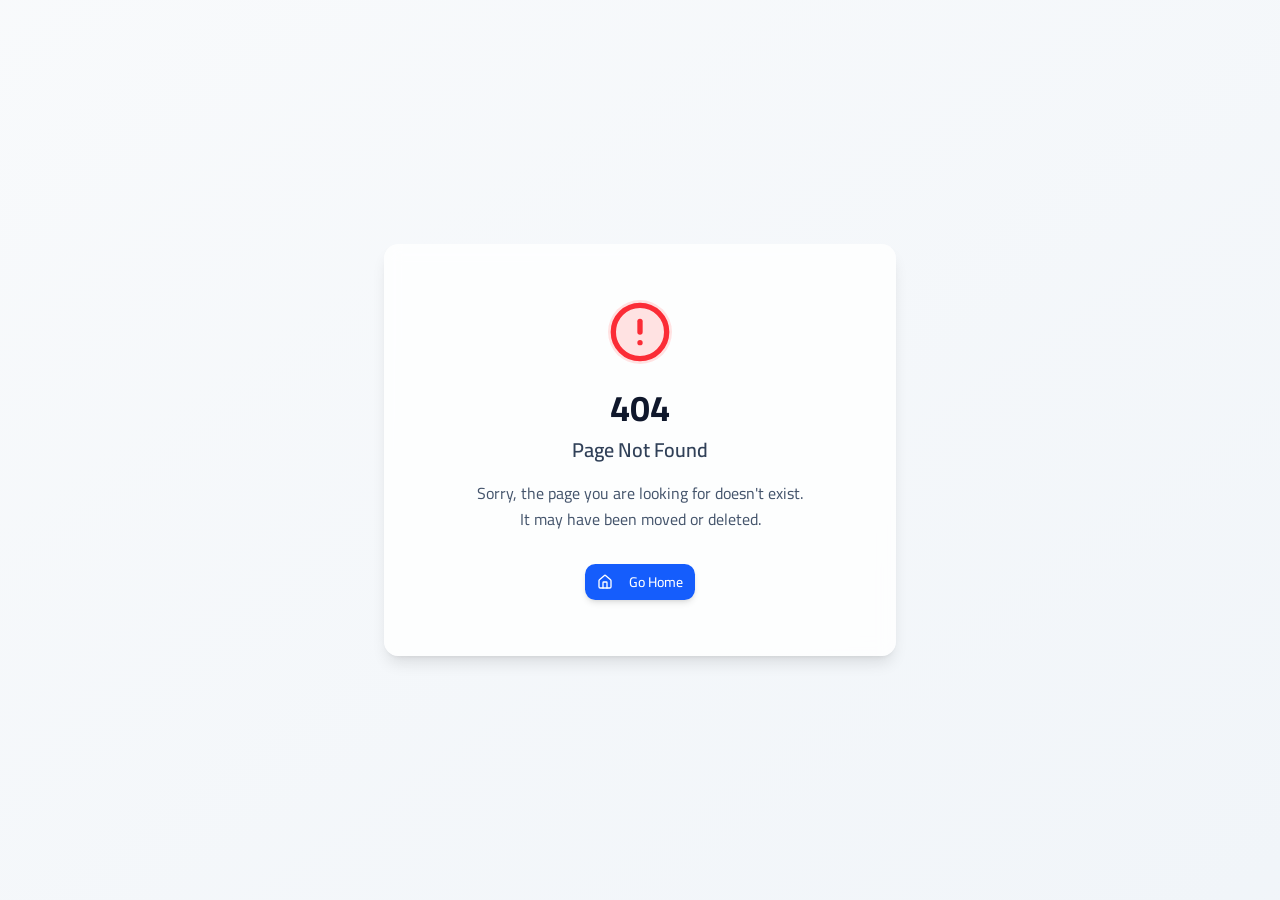
==== commit ae4ca9e6: "Fix: Update asset paths to relative for GitHub Pages" ====
--- a/index.html
+++ b/index.html
@@ -11,9 +11,24 @@
     <link rel="preconnect" href="https://fonts.googleapis.com" />
     <link rel="preconnect" href="https://fonts.gstatic.com" crossorigin />
     <link href="https://fonts.googleapis.com/css2?family=Cairo:wght@300;400;500;600;700&family=IBM+Plex+Sans+Arabic:wght@300;400;500;600;700&display=swap" rel="stylesheet" />
-    <script type="module" crossorigin src="/LockScreenStudio_PRO_NEXT/assets/index-DUUhnvcG.js"></script>
-    <link rel="stylesheet" crossorigin href="/LockScreenStudio_PRO_NEXT/assets/index-C6-SxeXk.css">
-    <script src="/LockScreenStudio_PRO_NEXT/__manus__/debug-collector.js" defer></script>
+    
+    <!-- Single Page Apps for GitHub Pages -->
+    <script type="text/javascript">
+      (function(l) {
+        if (l.search[1] === '/' ) {
+          var decoded = l.search.slice(1).split('&').map(function(s) { 
+            return s.replace(/~and~/g, '&')
+          }).join('?');
+          window.history.replaceState(null, null,
+              l.pathname.slice(0, -1) + decoded + l.hash
+          );
+        }
+      }(window.location))
+    </script>
+
+    <script type="module" crossorigin src="./assets/index-DUUhnvcG.js"></script>
+    <link rel="stylesheet" crossorigin href="./assets/index-C6-SxeXk.css">
+    <script src="./__manus__/debug-collector.js" defer></script>
   </head>
 
   <body>
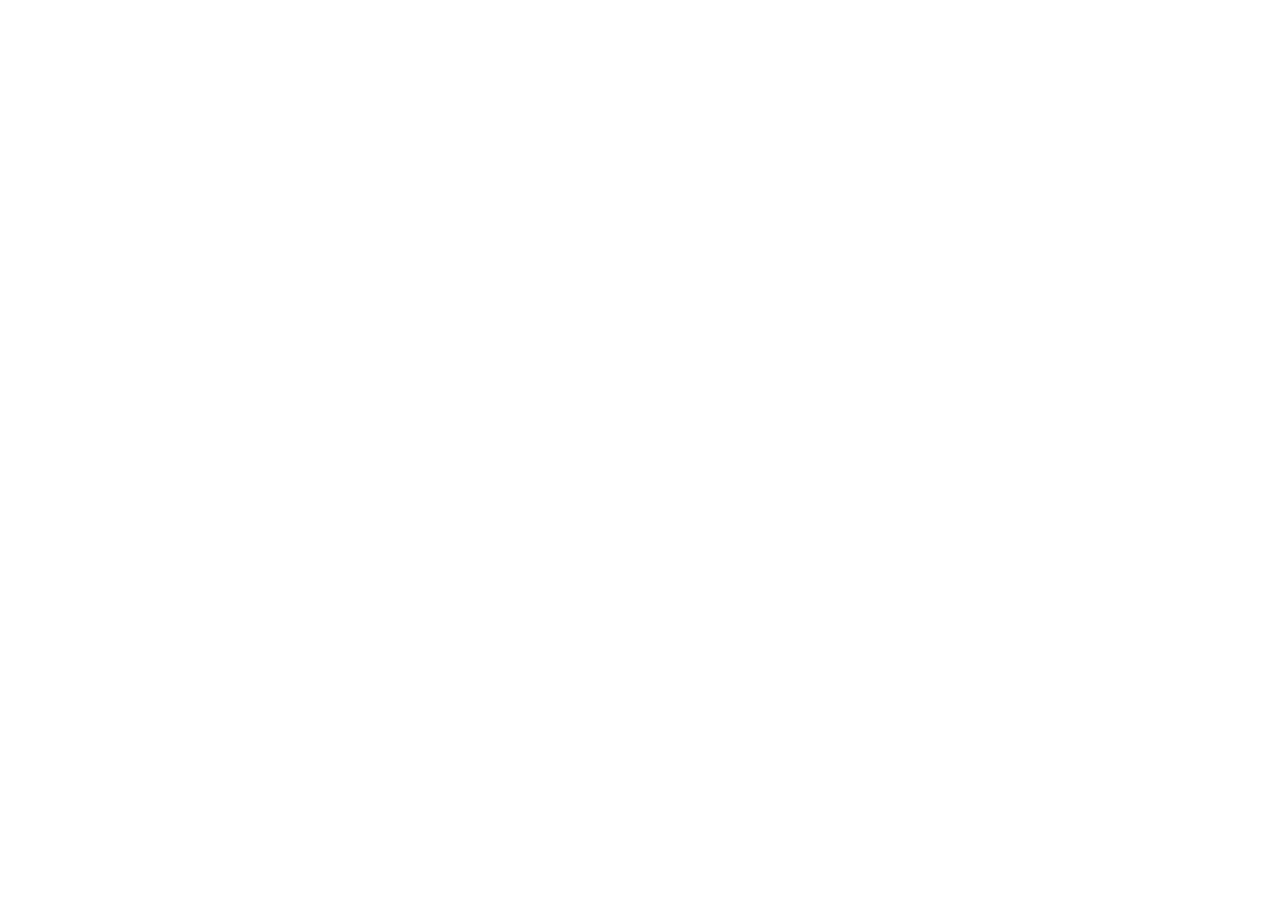
==== commit ba5926a9: "Updates" ====
--- a/index.html
+++ b/index.html
@@ -11,28 +11,77 @@
     <link rel="preconnect" href="https://fonts.googleapis.com" />
     <link rel="preconnect" href="https://fonts.gstatic.com" crossorigin />
     <link href="https://fonts.googleapis.com/css2?family=Cairo:wght@300;400;500;600;700&family=IBM+Plex+Sans+Arabic:wght@300;400;500;600;700&display=swap" rel="stylesheet" />
-    
-    <!-- Single Page Apps for GitHub Pages -->
-    <script type="text/javascript">
-      (function(l) {
-        if (l.search[1] === '/' ) {
-          var decoded = l.search.slice(1).split('&').map(function(s) { 
-            return s.replace(/~and~/g, '&')
-          }).join('?');
-          window.history.replaceState(null, null,
-              l.pathname.slice(0, -1) + decoded + l.hash
-          );
-        }
-      }(window.location))
-    </script>
-
-    <script type="module" crossorigin src="./assets/index-DUUhnvcG.js"></script>
-    <link rel="stylesheet" crossorigin href="./assets/index-C6-SxeXk.css">
-    <script src="./__manus__/debug-collector.js" defer></script>
+    <script type="module" crossorigin src="/LockScreenStudio_PRO_NEXT/assets/index-K2sIDDsH.js"></script>
+    <link rel="stylesheet" crossorigin href="/LockScreenStudio_PRO_NEXT/assets/index-C6-SxeXk.css">
+    <script src="/__manus__/debug-collector.js" defer></script>
   </head>
 
   <body>
+    <script id="manus-runtime">window.__MANUS_HOST_DEV__ = false;
+(function(){"use strict";var Mr={exports:{}},Kn={};/**
+ * @license React
+ * react-jsx-runtime.production.js
+ *
+ * Copyright (c) Meta Platforms, Inc. and affiliates.
+ *
+ * This source code is licensed under the MIT license found in the
+ * LICENSE file in the root directory of this source tree.
+ */var $c;function um(){if($c)return Kn;$c=1;var r=Symbol.for("react.transitional.element"),i=Symbol.for("react.fragment");function c(s,d,m){var x=null;if(m!==void 0&&(x=""+m),d.key!==void 0&&(x=""+d.key),"key"in d){m={};for(var R in d)R!=="key"&&(m[R]=d[R])}else m=d;return d=m.ref,{$$typeof:r,type:s,key:x,ref:d!==void 0?d:null,props:m}}return Kn.Fragment=i,Kn.jsx=c,Kn.jsxs=c,Kn}var Fc;function dm(){return Fc||(Fc=1,Mr.exports=um()),Mr.exports}var h=dm(),Ar={exports:{}},Pn={},Rr={exports:{}},Nr={};/**
+ * @license React
+ * scheduler.production.js
+ *
+ * Copyright (c) Meta Platforms, Inc. and affiliates.
+ *
+ * This source code is licensed under the MIT license found in the
+ * LICENSE file in the root directory of this source tree.
+ */var Ic;function fm(){return Ic||(Ic=1,function(r){function i(A,q){var B=A.length;A.push(q);t:for(;0<B;){var bt=B-1>>>1,p=A[bt];if(0<d(p,q))A[bt]=q,A[B]=p,B=bt;else break t}}function c(A){return A.length===0?null:A[0]}function s(A){if(A.length===0)return null;var q=A[0],B=A.pop();if(B!==q){A[0]=B;t:for(var bt=0,p=A.length,O=p>>>1;bt<O;){var X=2*(bt+1)-1,G=A[X],Z=X+1,st=A[Z];if(0>d(G,B))Z<p&&0>d(st,G)?(A[bt]=st,A[Z]=B,bt=Z):(A[bt]=G,A[X]=B,bt=X);else if(Z<p&&0>d(st,B))A[bt]=st,A[Z]=B,bt=Z;else break t}}return q}function d(A,q){var B=A.sortIndex-q.sortIndex;return B!==0?B:A.id-q.id}if(r.unstable_now=void 0,typeof performance=="object"&&typeof performance.now=="function"){var m=performance;r.unstable_now=function(){return m.now()}}else{var x=Date,R=x.now();r.unstable_now=function(){return x.now()-R}}var C=[],v=[],D=1,j=null,J=3,at=!1,$=!1,nt=!1,ct=!1,ht=typeof setTimeout=="function"?setTimeout:null,St=typeof clearTimeout=="function"?clearTimeout:null,_=typeof setImmediate<"u"?setImmediate:null;function Y(A){for(var q=c(v);q!==null;){if(q.callback===null)s(v);else if(q.startTime<=A)s(v),q.sortIndex=q.expirationTime,i(C,q);else break;q=c(v)}}function H(A){if(nt=!1,Y(A),!$)if(c(C)!==null)$=!0,it||(it=!0,Bt());else{var q=c(v);q!==null&&Mt(H,q.startTime-A)}}var it=!1,rt=-1,V=5,xt=-1;function Be(){return ct?!0:!(r.unstable_now()-xt<V)}function te(){if(ct=!1,it){var A=r.unstable_now();xt=A;var q=!0;try{t:{$=!1,nt&&(nt=!1,St(rt),rt=-1),at=!0;var B=J;try{e:{for(Y(A),j=c(C);j!==null&&!(j.expirationTime>A&&Be());){var bt=j.callback;if(typeof bt=="function"){j.callback=null,J=j.priorityLevel;var p=bt(j.expirationTime<=A);if(A=r.unstable_now(),typeof p=="function"){j.callback=p,Y(A),q=!0;break e}j===c(C)&&s(C),Y(A)}else s(C);j=c(C)}if(j!==null)q=!0;else{var O=c(v);O!==null&&Mt(H,O.startTime-A),q=!1}}break t}finally{j=null,J=B,at=!1}q=void 0}}finally{q?Bt():it=!1}}}var Bt;if(typeof _=="function")Bt=function(){_(te)};else if(typeof MessageChannel<"u"){var me=new MessageChannel,Se=me.port2;me.port1.onmessage=te,Bt=function(){Se.postMessage(null)}}else Bt=function(){ht(te,0)};function Mt(A,q){rt=ht(function(){A(r.unstable_now())},q)}r.unstable_IdlePriority=5,r.unstable_ImmediatePriority=1,r.unstable_LowPriority=4,r.unstable_NormalPriority=3,r.unstable_Profiling=null,r.unstable_UserBlockingPriority=2,r.unstable_cancelCallback=function(A){A.callback=null},r.unstable_forceFrameRate=function(A){0>A||125<A?console.error("forceFrameRate takes a positive int between 0 and 125, forcing frame rates higher than 125 fps is not supported"):V=0<A?Math.floor(1e3/A):5},r.unstable_getCurrentPriorityLevel=function(){return J},r.unstable_next=function(A){switch(J){case 1:case 2:case 3:var q=3;break;default:q=J}var B=J;J=q;try{return A()}finally{J=B}},r.unstable_requestPaint=function(){ct=!0},r.unstable_runWithPriority=function(A,q){switch(A){case 1:case 2:case 3:case 4:case 5:break;default:A=3}var B=J;J=A;try{return q()}finally{J=B}},r.unstable_scheduleCallback=function(A,q,B){var bt=r.unstable_now();switch(typeof B=="object"&&B!==null?(B=B.delay,B=typeof B=="number"&&0<B?bt+B:bt):B=bt,A){case 1:var p=-1;break;case 2:p=250;break;case 5:p=1073741823;break;case 4:p=1e4;break;default:p=5e3}return p=B+p,A={id:D++,callback:q,priorityLevel:A,startTime:B,expirationTime:p,sortIndex:-1},B>bt?(A.sortIndex=B,i(v,A),c(C)===null&&A===c(v)&&(nt?(St(rt),rt=-1):nt=!0,Mt(H,B-bt))):(A.sortIndex=p,i(C,A),$||at||($=!0,it||(it=!0,Bt()))),A},r.unstable_shouldYield=Be,r.unstable_wrapCallback=function(A){var q=J;return function(){var B=J;J=q;try{return A.apply(this,arguments)}finally{J=B}}}}(Nr)),Nr}var tu;function hm(){return tu||(tu=1,Rr.exports=fm()),Rr.exports}var zr={exports:{}},ut={};/**
+ * @license React
+ * react.production.js
+ *
+ * Copyright (c) Meta Platforms, Inc. and affiliates.
+ *
+ * This source code is licensed under the MIT license found in the
+ * LICENSE file in the root directory of this source tree.
+ */var eu;function mm(){if(eu)return ut;eu=1;var r=Symbol.for("react.transitional.element"),i=Symbol.for("react.portal"),c=Symbol.for("react.fragment"),s=Symbol.for("react.strict_mode"),d=Symbol.for("react.profiler"),m=Symbol.for("react.consumer"),x=Symbol.for("react.context"),R=Symbol.for("react.forward_ref"),C=Symbol.for("react.suspense"),v=Symbol.for("react.memo"),D=Symbol.for("react.lazy"),j=Symbol.iterator;function J(p){return p===null||typeof p!="object"?null:(p=j&&p[j]||p["@@iterator"],typeof p=="function"?p:null)}var at={isMounted:function(){return!1},enqueueForceUpdate:function(){},enqueueReplaceState:function(){},enqueueSetState:function(){}},$=Object.assign,nt={};function ct(p,O,X){this.props=p,this.context=O,this.refs=nt,this.updater=X||at}ct.prototype.isReactComponent={},ct.prototype.setState=function(p,O){if(typeof p!="object"&&typeof p!="function"&&p!=null)throw Error("takes an object of state variables to update or a function which returns an object of state variables.");this.updater.enqueueSetState(this,p,O,"setState")},ct.prototype.forceUpdate=function(p){this.updater.enqueueForceUpdate(this,p,"forceUpdate")};function ht(){}ht.prototype=ct.prototype;function St(p,O,X){this.props=p,this.context=O,this.refs=nt,this.updater=X||at}var _=St.prototype=new ht;_.constructor=St,$(_,ct.prototype),_.isPureReactComponent=!0;var Y=Array.isArray,H={H:null,A:null,T:null,S:null,V:null},it=Object.prototype.hasOwnProperty;function rt(p,O,X,G,Z,st){return X=st.ref,{$$typeof:r,type:p,key:O,ref:X!==void 0?X:null,props:st}}function V(p,O){return rt(p.type,O,void 0,void 0,void 0,p.props)}function xt(p){return typeof p=="object"&&p!==null&&p.$$typeof===r}function Be(p){var O={"=":"=0",":":"=2"};return"$"+p.replace(/[=:]/g,function(X){return O[X]})}var te=/\/+/g;function Bt(p,O){return typeof p=="object"&&p!==null&&p.key!=null?Be(""+p.key):O.toString(36)}function me(){}function Se(p){switch(p.status){case"fulfilled":return p.value;case"rejected":throw p.reason;default:switch(typeof p.status=="string"?p.then(me,me):(p.status="pending",p.then(function(O){p.status==="pending"&&(p.status="fulfilled",p.value=O)},function(O){p.status==="pending"&&(p.status="rejected",p.reason=O)})),p.status){case"fulfilled":return p.value;case"rejected":throw p.reason}}throw p}function Mt(p,O,X,G,Z){var st=typeof p;(st==="undefined"||st==="boolean")&&(p=null);var I=!1;if(p===null)I=!0;else switch(st){case"bigint":case"string":case"number":I=!0;break;case"object":switch(p.$$typeof){case r:case i:I=!0;break;case D:return I=p._init,Mt(I(p._payload),O,X,G,Z)}}if(I)return Z=Z(p),I=G===""?"."+Bt(p,0):G,Y(Z)?(X="",I!=null&&(X=I.replace(te,"$&/")+"/"),Mt(Z,O,X,"",function(Jt){return Jt})):Z!=null&&(xt(Z)&&(Z=V(Z,X+(Z.key==null||p&&p.key===Z.key?"":(""+Z.key).replace(te,"$&/")+"/")+I)),O.push(Z)),1;I=0;var gt=G===""?".":G+":";if(Y(p))for(var Tt=0;Tt<p.length;Tt++)G=p[Tt],st=gt+Bt(G,Tt),I+=Mt(G,O,X,st,Z);else if(Tt=J(p),typeof Tt=="function")for(p=Tt.call(p),Tt=0;!(G=p.next()).done;)G=G.value,st=gt+Bt(G,Tt++),I+=Mt(G,O,X,st,Z);else if(st==="object"){if(typeof p.then=="function")return Mt(Se(p),O,X,G,Z);throw O=String(p),Error("Objects are not valid as a React child (found: "+(O==="[object Object]"?"object with keys {"+Object.keys(p).join(", ")+"}":O)+"). If you meant to render a collection of children, use an array instead.")}return I}function A(p,O,X){if(p==null)return p;var G=[],Z=0;return Mt(p,G,"","",function(st){return O.call(X,st,Z++)}),G}function q(p){if(p._status===-1){var O=p._result;O=O(),O.then(function(X){(p._status===0||p._status===-1)&&(p._status=1,p._result=X)},function(X){(p._status===0||p._status===-1)&&(p._status=2,p._result=X)}),p._status===-1&&(p._status=0,p._result=O)}if(p._status===1)return p._result.default;throw p._result}var B=typeof reportError=="function"?reportError:function(p){if(typeof window=="object"&&typeof window.ErrorEvent=="function"){var O=new window.ErrorEvent("error",{bubbles:!0,cancelable:!0,message:typeof p=="object"&&p!==null&&typeof p.message=="string"?String(p.message):String(p),error:p});if(!window.dispatchEvent(O))return}else if(typeof process=="object"&&typeof process.emit=="function"){process.emit("uncaughtException",p);return}console.error(p)};function bt(){}return ut.Children={map:A,forEach:function(p,O,X){A(p,function(){O.apply(this,arguments)},X)},count:function(p){var O=0;return A(p,function(){O++}),O},toArray:function(p){return A(p,function(O){return O})||[]},only:function(p){if(!xt(p))throw Error("React.Children.only expected to receive a single React element child.");return p}},ut.Component=ct,ut.Fragment=c,ut.Profiler=d,ut.PureComponent=St,ut.StrictMode=s,ut.Suspense=C,ut.__CLIENT_INTERNALS_DO_NOT_USE_OR_WARN_USERS_THEY_CANNOT_UPGRADE=H,ut.__COMPILER_RUNTIME={__proto__:null,c:function(p){return H.H.useMemoCache(p)}},ut.cache=function(p){return function(){return p.apply(null,arguments)}},ut.cloneElement=function(p,O,X){if(p==null)throw Error("The argument must be a React element, but you passed "+p+".");var G=$({},p.props),Z=p.key,st=void 0;if(O!=null)for(I in O.ref!==void 0&&(st=void 0),O.key!==void 0&&(Z=""+O.key),O)!it.call(O,I)||I==="key"||I==="__self"||I==="__source"||I==="ref"&&O.ref===void 0||(G[I]=O[I]);var I=arguments.length-2;if(I===1)G.children=X;else if(1<I){for(var gt=Array(I),Tt=0;Tt<I;Tt++)gt[Tt]=arguments[Tt+2];G.children=gt}return rt(p.type,Z,void 0,void 0,st,G)},ut.createContext=function(p){return p={$$typeof:x,_currentValue:p,_currentValue2:p,_threadCount:0,Provider:null,Consumer:null},p.Provider=p,p.Consumer={$$typeof:m,_context:p},p},ut.createElement=function(p,O,X){var G,Z={},st=null;if(O!=null)for(G in O.key!==void 0&&(st=""+O.key),O)it.call(O,G)&&G!=="key"&&G!=="__self"&&G!=="__source"&&(Z[G]=O[G]);var I=arguments.length-2;if(I===1)Z.children=X;else if(1<I){for(var gt=Array(I),Tt=0;Tt<I;Tt++)gt[Tt]=arguments[Tt+2];Z.children=gt}if(p&&p.defaultProps)for(G in I=p.defaultProps,I)Z[G]===void 0&&(Z[G]=I[G]);return rt(p,st,void 0,void 0,null,Z)},ut.createRef=function(){return{current:null}},ut.forwardRef=function(p){return{$$typeof:R,render:p}},ut.isValidElement=xt,ut.lazy=function(p){return{$$typeof:D,_payload:{_status:-1,_result:p},_init:q}},ut.memo=function(p,O){return{$$typeof:v,type:p,compare:O===void 0?null:O}},ut.startTransition=function(p){var O=H.T,X={};H.T=X;try{var G=p(),Z=H.S;Z!==null&&Z(X,G),typeof G=="object"&&G!==null&&typeof G.then=="function"&&G.then(bt,B)}catch(st){B(st)}finally{H.T=O}},ut.unstable_useCacheRefresh=function(){return H.H.useCacheRefresh()},ut.use=function(p){return H.H.use(p)},ut.useActionState=function(p,O,X){return H.H.useActionState(p,O,X)},ut.useCallback=function(p,O){return H.H.useCallback(p,O)},ut.useContext=function(p){return H.H.useContext(p)},ut.useDebugValue=function(){},ut.useDeferredValue=function(p,O){return H.H.useDeferredValue(p,O)},ut.useEffect=function(p,O,X){var G=H.H;if(typeof X=="function")throw Error("useEffect CRUD overload is not enabled in this build of React.");return G.useEffect(p,O)},ut.useId=function(){return H.H.useId()},ut.useImperativeHandle=function(p,O,X){return H.H.useImperativeHandle(p,O,X)},ut.useInsertionEffect=function(p,O){return H.H.useInsertionEffect(p,O)},ut.useLayoutEffect=function(p,O){return H.H.useLayoutEffect(p,O)},ut.useMemo=function(p,O){return H.H.useMemo(p,O)},ut.useOptimistic=function(p,O){return H.H.useOptimistic(p,O)},ut.useReducer=function(p,O,X){return H.H.useReducer(p,O,X)},ut.useRef=function(p){return H.H.useRef(p)},ut.useState=function(p){return H.H.useState(p)},ut.useSyncExternalStore=function(p,O,X){return H.H.useSyncExternalStore(p,O,X)},ut.useTransition=function(){return H.H.useTransition()},ut.version="19.1.1",ut}var lu;function _r(){return lu||(lu=1,zr.exports=mm()),zr.exports}var kr={exports:{}},he={};/**
+ * @license React
+ * react-dom.production.js
+ *
+ * Copyright (c) Meta Platforms, Inc. and affiliates.
+ *
+ * This source code is licensed under the MIT license found in the
+ * LICENSE file in the root directory of this source tree.
+ */var au;function gm(){if(au)return he;au=1;var r=_r();function i(C){var v="https://react.dev/errors/"+C;if(1<arguments.length){v+="?args[]="+encodeURIComponent(arguments[1]);for(var D=2;D<arguments.length;D++)v+="&args[]="+encodeURIComponent(arguments[D])}return"Minified React error #"+C+"; visit "+v+" for the full message or use the non-minified dev environment for full errors and additional helpful warnings."}function c(){}var s={d:{f:c,r:function(){throw Error(i(522))},D:c,C:c,L:c,m:c,X:c,S:c,M:c},p:0,findDOMNode:null},d=Symbol.for("react.portal");function m(C,v,D){var j=3<arguments.length&&arguments[3]!==void 0?arguments[3]:null;return{$$typeof:d,key:j==null?null:""+j,children:C,containerInfo:v,implementation:D}}var x=r.__CLIENT_INTERNALS_DO_NOT_USE_OR_WARN_USERS_THEY_CANNOT_UPGRADE;function R(C,v){if(C==="font")return"";if(typeof v=="string")return v==="use-credentials"?v:""}return he.__DOM_INTERNALS_DO_NOT_USE_OR_WARN_USERS_THEY_CANNOT_UPGRADE=s,he.createPortal=function(C,v){var D=2<arguments.length&&arguments[2]!==void 0?arguments[2]:null;if(!v||v.nodeType!==1&&v.nodeType!==9&&v.nodeType!==11)throw Error(i(299));return m(C,v,null,D)},he.flushSync=function(C){var v=x.T,D=s.p;try{if(x.T=null,s.p=2,C)return C()}finally{x.T=v,s.p=D,s.d.f()}},he.preconnect=function(C,v){typeof C=="string"&&(v?(v=v.crossOrigin,v=typeof v=="string"?v==="use-credentials"?v:"":void 0):v=null,s.d.C(C,v))},he.prefetchDNS=function(C){typeof C=="string"&&s.d.D(C)},he.preinit=function(C,v){if(typeof C=="string"&&v&&typeof v.as=="string"){var D=v.as,j=R(D,v.crossOrigin),J=typeof v.integrity=="string"?v.integrity:void 0,at=typeof v.fetchPriority=="string"?v.fetchPriority:void 0;D==="style"?s.d.S(C,typeof v.precedence=="string"?v.precedence:void 0,{crossOrigin:j,integrity:J,fetchPriority:at}):D==="script"&&s.d.X(C,{crossOrigin:j,integrity:J,fetchPriority:at,nonce:typeof v.nonce=="string"?v.nonce:void 0})}},he.preinitModule=function(C,v){if(typeof C=="string")if(typeof v=="object"&&v!==null){if(v.as==null||v.as==="script"){var D=R(v.as,v.crossOrigin);s.d.M(C,{crossOrigin:D,integrity:typeof v.integrity=="string"?v.integrity:void 0,nonce:typeof v.nonce=="string"?v.nonce:void 0})}}else v==null&&s.d.M(C)},he.preload=function(C,v){if(typeof C=="string"&&typeof v=="object"&&v!==null&&typeof v.as=="string"){var D=v.as,j=R(D,v.crossOrigin);s.d.L(C,D,{crossOrigin:j,integrity:typeof v.integrity=="string"?v.integrity:void 0,nonce:typeof v.nonce=="string"?v.nonce:void 0,type:typeof v.type=="string"?v.type:void 0,fetchPriority:typeof v.fetchPriority=="string"?v.fetchPriority:void 0,referrerPolicy:typeof v.referrerPolicy=="string"?v.referrerPolicy:void 0,imageSrcSet:typeof v.imageSrcSet=="string"?v.imageSrcSet:void 0,imageSizes:typeof v.imageSizes=="string"?v.imageSizes:void 0,media:typeof v.media=="string"?v.media:void 0})}},he.preloadModule=function(C,v){if(typeof C=="string")if(v){var D=R(v.as,v.crossOrigin);s.d.m(C,{as:typeof v.as=="string"&&v.as!=="script"?v.as:void 0,crossOrigin:D,integrity:typeof v.integrity=="string"?v.integrity:void 0})}else s.d.m(C)},he.requestFormReset=function(C){s.d.r(C)},he.unstable_batchedUpdates=function(C,v){return C(v)},he.useFormState=function(C,v,D){return x.H.useFormState(C,v,D)},he.useFormStatus=function(){return x.H.useHostTransitionStatus()},he.version="19.1.1",he}var nu;function pm(){if(nu)return kr.exports;nu=1;function r(){if(!(typeof __REACT_DEVTOOLS_GLOBAL_HOOK__>"u"||typeof __REACT_DEVTOOLS_GLOBAL_HOOK__.checkDCE!="function"))try{__REACT_DEVTOOLS_GLOBAL_HOOK__.checkDCE(r)}catch(i){console.error(i)}}return r(),kr.exports=gm(),kr.exports}/**
+ * @license React
+ * react-dom-client.production.js
+ *
+ * Copyright (c) Meta Platforms, Inc. and affiliates.
+ *
+ * This source code is licensed under the MIT license found in the
+ * LICENSE file in the root directory of this source tree.
+ */var ou;function ym(){if(ou)return Pn;ou=1;var r=hm(),i=_r(),c=pm();function s(t){var e="https://react.dev/errors/"+t;if(1<arguments.length){e+="?args[]="+encodeURIComponent(arguments[1]);for(var l=2;l<arguments.length;l++)e+="&args[]="+encodeURIComponent(arguments[l])}return"Minified React error #"+t+"; visit "+e+" for the full message or use the non-minified dev environment for full errors and additional helpful warnings."}function d(t){return!(!t||t.nodeType!==1&&t.nodeType!==9&&t.nodeType!==11)}function m(t){var e=t,l=t;if(t.alternate)for(;e.return;)e=e.return;else{t=e;do e=t,(e.flags&4098)!==0&&(l=e.return),t=e.return;while(t)}return e.tag===3?l:null}function x(t){if(t.tag===13){var e=t.memoizedState;if(e===null&&(t=t.alternate,t!==null&&(e=t.memoizedState)),e!==null)return e.dehydrated}return null}function R(t){if(m(t)!==t)throw Error(s(188))}function C(t){var e=t.alternate;if(!e){if(e=m(t),e===null)throw Error(s(188));return e!==t?null:t}for(var l=t,a=e;;){var n=l.return;if(n===null)break;var o=n.alternate;if(o===null){if(a=n.return,a!==null){l=a;continue}break}if(n.child===o.child){for(o=n.child;o;){if(o===l)return R(n),t;if(o===a)return R(n),e;o=o.sibling}throw Error(s(188))}if(l.return!==a.return)l=n,a=o;else{for(var u=!1,f=n.child;f;){if(f===l){u=!0,l=n,a=o;break}if(f===a){u=!0,a=n,l=o;break}f=f.sibling}if(!u){for(f=o.child;f;){if(f===l){u=!0,l=o,a=n;break}if(f===a){u=!0,a=o,l=n;break}f=f.sibling}if(!u)throw Error(s(189))}}if(l.alternate!==a)throw Error(s(190))}if(l.tag!==3)throw Error(s(188));return l.stateNode.current===l?t:e}function v(t){var e=t.tag;if(e===5||e===26||e===27||e===6)return t;for(t=t.child;t!==null;){if(e=v(t),e!==null)return e;t=t.sibling}return null}var D=Object.assign,j=Symbol.for("react.element"),J=Symbol.for("react.transitional.element"),at=Symbol.for("react.portal"),$=Symbol.for("react.fragment"),nt=Symbol.for("react.strict_mode"),ct=Symbol.for("react.profiler"),ht=Symbol.for("react.provider"),St=Symbol.for("react.consumer"),_=Symbol.for("react.context"),Y=Symbol.for("react.forward_ref"),H=Symbol.for("react.suspense"),it=Symbol.for("react.suspense_list"),rt=Symbol.for("react.memo"),V=Symbol.for("react.lazy"),xt=Symbol.for("react.activity"),Be=Symbol.for("react.memo_cache_sentinel"),te=Symbol.iterator;function Bt(t){return t===null||typeof t!="object"?null:(t=te&&t[te]||t["@@iterator"],typeof t=="function"?t:null)}var me=Symbol.for("react.client.reference");function Se(t){if(t==null)return null;if(typeof t=="function")return t.$$typeof===me?null:t.displayName||t.name||null;if(typeof t=="string")return t;switch(t){case $:return"Fragment";case ct:return"Profiler";case nt:return"StrictMode";case H:return"Suspense";case it:return"SuspenseList";case xt:return"Activity"}if(typeof t=="object")switch(t.$$typeof){case at:return"Portal";case _:return(t.displayName||"Context")+".Provider";case St:return(t._context.displayName||"Context")+".Consumer";case Y:var e=t.render;return t=t.displayName,t||(t=e.displayName||e.name||"",t=t!==""?"ForwardRef("+t+")":"ForwardRef"),t;case rt:return e=t.displayName||null,e!==null?e:Se(t.type)||"Memo";case V:e=t._payload,t=t._init;try{return Se(t(e))}catch{}}return null}var Mt=Array.isArray,A=i.__CLIENT_INTERNALS_DO_NOT_USE_OR_WARN_USERS_THEY_CANNOT_UPGRADE,q=c.__DOM_INTERNALS_DO_NOT_USE_OR_WARN_USERS_THEY_CANNOT_UPGRADE,B={pending:!1,data:null,method:null,action:null},bt=[],p=-1;function O(t){return{current:t}}function X(t){0>p||(t.current=bt[p],bt[p]=null,p--)}function G(t,e){p++,bt[p]=t.current,t.current=e}var Z=O(null),st=O(null),I=O(null),gt=O(null);function Tt(t,e){switch(G(I,e),G(st,t),G(Z,null),e.nodeType){case 9:case 11:t=(t=e.documentElement)&&(t=t.namespaceURI)?Hh(t):0;break;default:if(t=e.tagName,e=e.namespaceURI)e=Hh(e),t=Uh(e,t);else switch(t){case"svg":t=1;break;case"math":t=2;break;default:t=0}}X(Z),G(Z,t)}function Jt(){X(Z),X(st),X(I)}function Ke(t){t.memoizedState!==null&&G(gt,t);var e=Z.current,l=Uh(e,t.type);e!==l&&(G(st,t),G(Z,l))}function Ce(t){st.current===t&&(X(Z),X(st)),gt.current===t&&(X(gt),Wo._currentValue=B)}var Pe=Object.prototype.hasOwnProperty,yl=r.unstable_scheduleCallback,sn=r.unstable_cancelCallback,Ca=r.unstable_shouldYield,ri=r.unstable_requestPaint,ge=r.unstable_now,si=r.unstable_getCurrentPriorityLevel,Ul=r.unstable_ImmediatePriority,Fn=r.unstable_UserBlockingPriority,nl=r.unstable_NormalPriority,ci=r.unstable_LowPriority,Gl=r.unstable_IdlePriority,ui=r.log,Ea=r.unstable_setDisableYieldValue,ql=null,Wt=null;function Je(t){if(typeof ui=="function"&&Ea(t),Wt&&typeof Wt.setStrictMode=="function")try{Wt.setStrictMode(ql,t)}catch{}}var $t=Math.clz32?Math.clz32:fi,di=Math.log,Ta=Math.LN2;function fi(t){return t>>>=0,t===0?32:31-(di(t)/Ta|0)|0}var L=256,cn=4194304;function vl(t){var e=t&42;if(e!==0)return e;switch(t&-t){case 1:return 1;case 2:return 2;case 4:return 4;case 8:return 8;case 16:return 16;case 32:return 32;case 64:return 64;case 128:return 128;case 256:case 512:case 1024:case 2048:case 4096:case 8192:case 16384:case 32768:case 65536:case 131072:case 262144:case 524288:case 1048576:case 2097152:return t&4194048;case 4194304:case 8388608:case 16777216:case 33554432:return t&62914560;case 67108864:return 67108864;case 134217728:return 134217728;case 268435456:return 268435456;case 536870912:return 536870912;case 1073741824:return 0;default:return t}}function un(t,e,l){var a=t.pendingLanes;if(a===0)return 0;var n=0,o=t.suspendedLanes,u=t.pingedLanes;t=t.warmLanes;var f=a&134217727;return f!==0?(a=f&~o,a!==0?n=vl(a):(u&=f,u!==0?n=vl(u):l||(l=f&~t,l!==0&&(n=vl(l))))):(f=a&~o,f!==0?n=vl(f):u!==0?n=vl(u):l||(l=a&~t,l!==0&&(n=vl(l)))),n===0?0:e!==0&&e!==n&&(e&o)===0&&(o=n&-n,l=e&-e,o>=l||o===32&&(l&4194048)!==0)?e:n}function Dt(t,e){return(t.pendingLanes&~(t.suspendedLanes&~t.pingedLanes)&e)===0}function In(t,e){switch(t){case 1:case 2:case 4:case 8:case 64:return e+250;case 16:case 32:case 128:case 256:case 512:case 1024:case 2048:case 4096:case 8192:case 16384:case 32768:case 65536:case 131072:case 262144:case 524288:case 1048576:case 2097152:return e+5e3;case 4194304:case 8388608:case 16777216:case 33554432:return-1;case 67108864:case 134217728:case 268435456:case 536870912:case 1073741824:return-1;default:return-1}}function to(){var t=L;return L<<=1,(L&4194048)===0&&(L=256),t}function hi(){var t=cn;return cn<<=1,(cn&62914560)===0&&(cn=4194304),t}function eo(t){for(var e=[],l=0;31>l;l++)e.push(t);return e}function Da(t,e){t.pendingLanes|=e,e!==268435456&&(t.suspendedLanes=0,t.pingedLanes=0,t.warmLanes=0)}function Ir(t,e,l,a,n,o){var u=t.pendingLanes;t.pendingLanes=l,t.suspendedLanes=0,t.pingedLanes=0,t.warmLanes=0,t.expiredLanes&=l,t.entangledLanes&=l,t.errorRecoveryDisabledLanes&=l,t.shellSuspendCounter=0;var f=t.entanglements,g=t.expirationTimes,S=t.hiddenUpdates;for(l=u&~l;0<l;){var N=31-$t(l),k=1<<N;f[N]=0,g[N]=-1;var E=S[N];if(E!==null)for(S[N]=null,N=0;N<E.length;N++){var T=E[N];T!==null&&(T.lane&=-536870913)}l&=~k}a!==0&&mi(t,a,0),o!==0&&n===0&&t.tag!==0&&(t.suspendedLanes|=o&~(u&~e))}function mi(t,e,l){t.pendingLanes|=e,t.suspendedLanes&=~e;var a=31-$t(e);t.entangledLanes|=e,t.entanglements[a]=t.entanglements[a]|1073741824|l&4194090}function gi(t,e){var l=t.entangledLanes|=e;for(t=t.entanglements;l;){var a=31-$t(l),n=1<<a;n&e|t[a]&e&&(t[a]|=e),l&=~n}}function lo(t){switch(t){case 2:t=1;break;case 8:t=4;break;case 32:t=16;break;case 256:case 512:case 1024:case 2048:case 4096:case 8192:case 16384:case 32768:case 65536:case 131072:case 262144:case 524288:case 1048576:case 2097152:case 4194304:case 8388608:case 16777216:case 33554432:t=128;break;case 268435456:t=134217728;break;default:t=0}return t}function ao(t){return t&=-t,2<t?8<t?(t&134217727)!==0?32:268435456:8:2}function pi(){var t=q.p;return t!==0?t:(t=window.event,t===void 0?32:nm(t.type))}function ts(t,e){var l=q.p;try{return q.p=t,e()}finally{q.p=l}}var ol=Math.random().toString(36).slice(2),ee="__reactFiber$"+ol,pe="__reactProps$"+ol,Yl="__reactContainer$"+ol,no="__reactEvents$"+ol,es="__reactListeners$"+ol,ls="__reactHandles$"+ol,yi="__reactResources$"+ol,Ma="__reactMarker$"+ol;function oo(t){delete t[ee],delete t[pe],delete t[no],delete t[es],delete t[ls]}function Vl(t){var e=t[ee];if(e)return e;for(var l=t.parentNode;l;){if(e=l[Yl]||l[ee]){if(l=e.alternate,e.child!==null||l!==null&&l.child!==null)for(t=Vh(t);t!==null;){if(l=t[ee])return l;t=Vh(t)}return e}t=l,l=t.parentNode}return null}function Xl(t){if(t=t[ee]||t[Yl]){var e=t.tag;if(e===5||e===6||e===13||e===26||e===27||e===3)return t}return null}function Aa(t){var e=t.tag;if(e===5||e===26||e===27||e===6)return t.stateNode;throw Error(s(33))}function Zl(t){var e=t[yi];return e||(e=t[yi]={hoistableStyles:new Map,hoistableScripts:new Map}),e}function Vt(t){t[Ma]=!0}var vi=new Set,bi={};function bl(t,e){We(t,e),We(t+"Capture",e)}function We(t,e){for(bi[t]=e,t=0;t<e.length;t++)vi.add(e[t])}var as=RegExp("^[:A-Z_a-z\\u00C0-\\u00D6\\u00D8-\\u00F6\\u00F8-\\u02FF\\u0370-\\u037D\\u037F-\\u1FFF\\u200C-\\u200D\\u2070-\\u218F\\u2C00-\\u2FEF\\u3001-\\uD7FF\\uF900-\\uFDCF\\uFDF0-\\uFFFD][:A-Z_a-z\\u00C0-\\u00D6\\u00D8-\\u00F6\\u00F8-\\u02FF\\u0370-\\u037D\\u037F-\\u1FFF\\u200C-\\u200D\\u2070-\\u218F\\u2C00-\\u2FEF\\u3001-\\uD7FF\\uF900-\\uFDCF\\uFDF0-\\uFFFD\\-.0-9\\u00B7\\u0300-\\u036F\\u203F-\\u2040]*$"),xi={},wi={};function Ra(t){return Pe.call(wi,t)?!0:Pe.call(xi,t)?!1:as.test(t)?wi[t]=!0:(xi[t]=!0,!1)}function M(t,e,l){if(Ra(e))if(l===null)t.removeAttribute(e);else{switch(typeof l){case"undefined":case"function":case"symbol":t.removeAttribute(e);return;case"boolean":var a=e.toLowerCase().slice(0,5);if(a!=="data-"&&a!=="aria-"){t.removeAttribute(e);return}}t.setAttribute(e,""+l)}}function tt(t,e,l){if(l===null)t.removeAttribute(e);else{switch(typeof l){case"undefined":case"function":case"symbol":case"boolean":t.removeAttribute(e);return}t.setAttribute(e,""+l)}}function Ot(t,e,l,a){if(a===null)t.removeAttribute(l);else{switch(typeof a){case"undefined":case"function":case"symbol":case"boolean":t.removeAttribute(l);return}t.setAttributeNS(e,l,""+a)}}var le,Ee;function ae(t){if(le===void 0)try{throw Error()}catch(l){var e=l.stack.trim().match(/\n( *(at )?)/);le=e&&e[1]||"",Ee=-1<l.stack.indexOf(`
+    at`)?" (<anonymous>)":-1<l.stack.indexOf("@")?"@unknown:0:0":""}return`
+`+le+t+Ee}var Le=!1;function He(t,e){if(!t||Le)return"";Le=!0;var l=Error.prepareStackTrace;Error.prepareStackTrace=void 0;try{var a={DetermineComponentFrameRoot:function(){try{if(e){var k=function(){throw Error()};if(Object.defineProperty(k.prototype,"props",{set:function(){throw Error()}}),typeof Reflect=="object"&&Reflect.construct){try{Reflect.construct(k,[])}catch(T){var E=T}Reflect.construct(t,[],k)}else{try{k.call()}catch(T){E=T}t.call(k.prototype)}}else{try{throw Error()}catch(T){E=T}(k=t())&&typeof k.catch=="function"&&k.catch(function(){})}}catch(T){if(T&&E&&typeof T.stack=="string")return[T.stack,E.stack]}return[null,null]}};a.DetermineComponentFrameRoot.displayName="DetermineComponentFrameRoot";var n=Object.getOwnPropertyDescriptor(a.DetermineComponentFrameRoot,"name");n&&n.configurable&&Object.defineProperty(a.DetermineComponentFrameRoot,"name",{value:"DetermineComponentFrameRoot"});var o=a.DetermineComponentFrameRoot(),u=o[0],f=o[1];if(u&&f){var g=u.split(`
+`),S=f.split(`
+`);for(n=a=0;a<g.length&&!g[a].includes("DetermineComponentFrameRoot");)a++;for(;n<S.length&&!S[n].includes("DetermineComponentFrameRoot");)n++;if(a===g.length||n===S.length)for(a=g.length-1,n=S.length-1;1<=a&&0<=n&&g[a]!==S[n];)n--;for(;1<=a&&0<=n;a--,n--)if(g[a]!==S[n]){if(a!==1||n!==1)do if(a--,n--,0>n||g[a]!==S[n]){var N=`
+`+g[a].replace(" at new "," at ");return t.displayName&&N.includes("<anonymous>")&&(N=N.replace("<anonymous>",t.displayName)),N}while(1<=a&&0<=n);break}}}finally{Le=!1,Error.prepareStackTrace=l}return(l=t?t.displayName||t.name:"")?ae(l):""}function Ql(t){switch(t.tag){case 26:case 27:case 5:return ae(t.type);case 16:return ae("Lazy");case 13:return ae("Suspense");case 19:return ae("SuspenseList");case 0:case 15:return He(t.type,!1);case 11:return He(t.type.render,!1);case 1:return He(t.type,!0);case 31:return ae("Activity");default:return""}}function xl(t){try{var e="";do e+=Ql(t),t=t.return;while(t);return e}catch(l){return`
+Error generating stack: `+l.message+`
+`+l.stack}}function Xt(t){switch(typeof t){case"bigint":case"boolean":case"number":case"string":case"undefined":return t;case"object":return t;default:return""}}function il(t){var e=t.type;return(t=t.nodeName)&&t.toLowerCase()==="input"&&(e==="checkbox"||e==="radio")}function ve(t){var e=il(t)?"checked":"value",l=Object.getOwnPropertyDescriptor(t.constructor.prototype,e),a=""+t[e];if(!t.hasOwnProperty(e)&&typeof l<"u"&&typeof l.get=="function"&&typeof l.set=="function"){var n=l.get,o=l.set;return Object.defineProperty(t,e,{configurable:!0,get:function(){return n.call(this)},set:function(u){a=""+u,o.call(this,u)}}),Object.defineProperty(t,e,{enumerable:l.enumerable}),{getValue:function(){return a},setValue:function(u){a=""+u},stopTracking:function(){t._valueTracker=null,delete t[e]}}}}function re(t){t._valueTracker||(t._valueTracker=ve(t))}function rl(t){if(!t)return!1;var e=t._valueTracker;if(!e)return!0;var l=e.getValue(),a="";return t&&(a=il(t)?t.checked?"true":"false":t.value),t=a,t!==l?(e.setValue(t),!0):!1}function wl(t){if(t=t||(typeof document<"u"?document:void 0),typeof t>"u")return null;try{return t.activeElement||t.body}catch{return t.body}}var dn=/[\n"\\]/g;function se(t){return t.replace(dn,function(e){return"\\"+e.charCodeAt(0).toString(16)+" "})}function Kl(t,e,l,a,n,o,u,f){t.name="",u!=null&&typeof u!="function"&&typeof u!="symbol"&&typeof u!="boolean"?t.type=u:t.removeAttribute("type"),e!=null?u==="number"?(e===0&&t.value===""||t.value!=e)&&(t.value=""+Xt(e)):t.value!==""+Xt(e)&&(t.value=""+Xt(e)):u!=="submit"&&u!=="reset"||t.removeAttribute("value"),e!=null?Pl(t,u,Xt(e)):l!=null?Pl(t,u,Xt(l)):a!=null&&t.removeAttribute("value"),n==null&&o!=null&&(t.defaultChecked=!!o),n!=null&&(t.checked=n&&typeof n!="function"&&typeof n!="symbol"),f!=null&&typeof f!="function"&&typeof f!="symbol"&&typeof f!="boolean"?t.name=""+Xt(f):t.removeAttribute("name")}function Na(t,e,l,a,n,o,u,f){if(o!=null&&typeof o!="function"&&typeof o!="symbol"&&typeof o!="boolean"&&(t.type=o),e!=null||l!=null){if(!(o!=="submit"&&o!=="reset"||e!=null))return;l=l!=null?""+Xt(l):"",e=e!=null?""+Xt(e):l,f||e===t.value||(t.value=e),t.defaultValue=e}a=a??n,a=typeof a!="function"&&typeof a!="symbol"&&!!a,t.checked=f?t.checked:!!a,t.defaultChecked=!!a,u!=null&&typeof u!="function"&&typeof u!="symbol"&&typeof u!="boolean"&&(t.name=u)}function Pl(t,e,l){e==="number"&&wl(t.ownerDocument)===t||t.defaultValue===""+l||(t.defaultValue=""+l)}function $e(t,e,l,a){if(t=t.options,e){e={};for(var n=0;n<l.length;n++)e["$"+l[n]]=!0;for(l=0;l<t.length;l++)n=e.hasOwnProperty("$"+t[l].value),t[l].selected!==n&&(t[l].selected=n),n&&a&&(t[l].defaultSelected=!0)}else{for(l=""+Xt(l),e=null,n=0;n<t.length;n++){if(t[n].value===l){t[n].selected=!0,a&&(t[n].defaultSelected=!0);return}e!==null||t[n].disabled||(e=t[n])}e!==null&&(e.selected=!0)}}function za(t,e,l){if(e!=null&&(e=""+Xt(e),e!==t.value&&(t.value=e),l==null)){t.defaultValue!==e&&(t.defaultValue=e);return}t.defaultValue=l!=null?""+Xt(l):""}function _a(t,e,l,a){if(e==null){if(a!=null){if(l!=null)throw Error(s(92));if(Mt(a)){if(1<a.length)throw Error(s(93));a=a[0]}l=a}l==null&&(l=""),e=l}l=Xt(e),t.defaultValue=l,a=t.textContent,a===l&&a!==""&&a!==null&&(t.value=a)}function Fe(t,e){if(e){var l=t.firstChild;if(l&&l===t.lastChild&&l.nodeType===3){l.nodeValue=e;return}}t.textContent=e}var fn=new Set("animationIterationCount aspectRatio borderImageOutset borderImageSlice borderImageWidth boxFlex boxFlexGroup boxOrdinalGroup columnCount columns flex flexGrow flexPositive flexShrink flexNegative flexOrder gridArea gridRow gridRowEnd gridRowSpan gridRowStart gridColumn gridColumnEnd gridColumnSpan gridColumnStart fontWeight lineClamp lineHeight opacity order orphans scale tabSize widows zIndex zoom fillOpacity floodOpacity stopOpacity strokeDasharray strokeDashoffset strokeMiterlimit strokeOpacity strokeWidth MozAnimationIterationCount MozBoxFlex MozBoxFlexGroup MozLineClamp msAnimationIterationCount msFlex msZoom msFlexGrow msFlexNegative msFlexOrder msFlexPositive msFlexShrink msGridColumn msGridColumnSpan msGridRow msGridRowSpan WebkitAnimationIterationCount WebkitBoxFlex WebKitBoxFlexGroup WebkitBoxOrdinalGroup WebkitColumnCount WebkitColumns WebkitFlex WebkitFlexGrow WebkitFlexPositive WebkitFlexShrink WebkitLineClamp".split(" "));function ka(t,e,l){var a=e.indexOf("--")===0;l==null||typeof l=="boolean"||l===""?a?t.setProperty(e,""):e==="float"?t.cssFloat="":t[e]="":a?t.setProperty(e,l):typeof l!="number"||l===0||fn.has(e)?e==="float"?t.cssFloat=l:t[e]=(""+l).trim():t[e]=l+"px"}function Oa(t,e,l){if(e!=null&&typeof e!="object")throw Error(s(62));if(t=t.style,l!=null){for(var a in l)!l.hasOwnProperty(a)||e!=null&&e.hasOwnProperty(a)||(a.indexOf("--")===0?t.setProperty(a,""):a==="float"?t.cssFloat="":t[a]="");for(var n in e)a=e[n],e.hasOwnProperty(n)&&l[n]!==a&&ka(t,n,a)}else for(var o in e)e.hasOwnProperty(o)&&ka(t,o,e[o])}function ja(t){if(t.indexOf("-")===-1)return!1;switch(t){case"annotation-xml":case"color-profile":case"font-face":case"font-face-src":case"font-face-uri":case"font-face-format":case"font-face-name":case"missing-glyph":return!1;default:return!0}}var Si=new Map([["acceptCharset","accept-charset"],["htmlFor","for"],["httpEquiv","http-equiv"],["crossOrigin","crossorigin"],["accentHeight","accent-height"],["alignmentBaseline","alignment-baseline"],["arabicForm","arabic-form"],["baselineShift","baseline-shift"],["capHeight","cap-height"],["clipPath","clip-path"],["clipRule","clip-rule"],["colorInterpolation","color-interpolation"],["colorInterpolationFilters","color-interpolation-filters"],["colorProfile","color-profile"],["colorRendering","color-rendering"],["dominantBaseline","dominant-baseline"],["enableBackground","enable-background"],["fillOpacity","fill-opacity"],["fillRule","fill-rule"],["floodColor","flood-color"],["floodOpacity","flood-opacity"],["fontFamily","font-family"],["fontSize","font-size"],["fontSizeAdjust","font-size-adjust"],["fontStretch","font-stretch"],["fontStyle","font-style"],["fontVariant","font-variant"],["fontWeight","font-weight"],["glyphName","glyph-name"],["glyphOrientationHorizontal","glyph-orientation-horizontal"],["glyphOrientationVertical","glyph-orientation-vertical"],["horizAdvX","horiz-adv-x"],["horizOriginX","horiz-origin-x"],["imageRendering","image-rendering"],["letterSpacing","letter-spacing"],["lightingColor","lighting-color"],["markerEnd","marker-end"],["markerMid","marker-mid"],["markerStart","marker-start"],["overlinePosition","overline-position"],["overlineThickness","overline-thickness"],["paintOrder","paint-order"],["panose-1","panose-1"],["pointerEvents","pointer-events"],["renderingIntent","rendering-intent"],["shapeRendering","shape-rendering"],["stopColor","stop-color"],["stopOpacity","stop-opacity"],["strikethroughPosition","strikethrough-position"],["strikethroughThickness","strikethrough-thickness"],["strokeDasharray","stroke-dasharray"],["strokeDashoffset","stroke-dashoffset"],["strokeLinecap","stroke-linecap"],["strokeLinejoin","stroke-linejoin"],["strokeMiterlimit","stroke-miterlimit"],["strokeOpacity","stroke-opacity"],["strokeWidth","stroke-width"],["textAnchor","text-anchor"],["textDecoration","text-decoration"],["textRendering","text-rendering"],["transformOrigin","transform-origin"],["underlinePosition","underline-position"],["underlineThickness","underline-thickness"],["unicodeBidi","unicode-bidi"],["unicodeRange","unicode-range"],["unitsPerEm","units-per-em"],["vAlphabetic","v-alphabetic"],["vHanging","v-hanging"],["vIdeographic","v-ideographic"],["vMathematical","v-mathematical"],["vectorEffect","vector-effect"],["vertAdvY","vert-adv-y"],["vertOriginX","vert-origin-x"],["vertOriginY","vert-origin-y"],["wordSpacing","word-spacing"],["writingMode","writing-mode"],["xmlnsXlink","xmlns:xlink"],["xHeight","x-height"]]),Ci=/^[\u0000-\u001F ]*j[\r\n\t]*a[\r\n\t]*v[\r\n\t]*a[\r\n\t]*s[\r\n\t]*c[\r\n\t]*r[\r\n\t]*i[\r\n\t]*p[\r\n\t]*t[\r\n\t]*:/i;function Ba(t){return Ci.test(""+t)?"javascript:throw new Error('React has blocked a javascript: URL as a security precaution.')":t}var hn=null;function mn(t){return t=t.target||t.srcElement||window,t.correspondingUseElement&&(t=t.correspondingUseElement),t.nodeType===3?t.parentNode:t}var Sl=null,Cl=null;function io(t){var e=Xl(t);if(e&&(t=e.stateNode)){var l=t[pe]||null;t:switch(t=e.stateNode,e.type){case"input":if(Kl(t,l.value,l.defaultValue,l.defaultValue,l.checked,l.defaultChecked,l.type,l.name),e=l.name,l.type==="radio"&&e!=null){for(l=t;l.parentNode;)l=l.parentNode;for(l=l.querySelectorAll('input[name="'+se(""+e)+'"][type="radio"]'),e=0;e<l.length;e++){var a=l[e];if(a!==t&&a.form===t.form){var n=a[pe]||null;if(!n)throw Error(s(90));Kl(a,n.value,n.defaultValue,n.defaultValue,n.checked,n.defaultChecked,n.type,n.name)}}for(e=0;e<l.length;e++)a=l[e],a.form===t.form&&rl(a)}break t;case"textarea":za(t,l.value,l.defaultValue);break t;case"select":e=l.value,e!=null&&$e(t,!!l.multiple,e,!1)}}}var gn=!1;function ro(t,e,l){if(gn)return t(e,l);gn=!0;try{var a=t(e);return a}finally{if(gn=!1,(Sl!==null||Cl!==null)&&(ir(),Sl&&(e=Sl,t=Cl,Cl=Sl=null,io(e),t)))for(e=0;e<t.length;e++)io(t[e])}}function Jl(t,e){var l=t.stateNode;if(l===null)return null;var a=l[pe]||null;if(a===null)return null;l=a[e];t:switch(e){case"onClick":case"onClickCapture":case"onDoubleClick":case"onDoubleClickCapture":case"onMouseDown":case"onMouseDownCapture":case"onMouseMove":case"onMouseMoveCapture":case"onMouseUp":case"onMouseUpCapture":case"onMouseEnter":(a=!a.disabled)||(t=t.type,a=!(t==="button"||t==="input"||t==="select"||t==="textarea")),t=!a;break t;default:t=!1}if(t)return null;if(l&&typeof l!="function")throw Error(s(231,e,typeof l));return l}var Ue=!(typeof window>"u"||typeof window.document>"u"||typeof window.document.createElement>"u"),pn=!1;if(Ue)try{var Wl={};Object.defineProperty(Wl,"passive",{get:function(){pn=!0}}),window.addEventListener("test",Wl,Wl),window.removeEventListener("test",Wl,Wl)}catch{pn=!1}var Ie=null,yn=null,La=null;function so(){if(La)return La;var t,e=yn,l=e.length,a,n="value"in Ie?Ie.value:Ie.textContent,o=n.length;for(t=0;t<l&&e[t]===n[t];t++);var u=l-t;for(a=1;a<=u&&e[l-a]===n[o-a];a++);return La=n.slice(t,1<a?1-a:void 0)}function Ha(t){var e=t.keyCode;return"charCode"in t?(t=t.charCode,t===0&&e===13&&(t=13)):t=e,t===10&&(t=13),32<=t||t===13?t:0}function Ua(){return!0}function co(){return!1}function ce(t){function e(l,a,n,o,u){this._reactName=l,this._targetInst=n,this.type=a,this.nativeEvent=o,this.target=u,this.currentTarget=null;for(var f in t)t.hasOwnProperty(f)&&(l=t[f],this[f]=l?l(o):o[f]);return this.isDefaultPrevented=(o.defaultPrevented!=null?o.defaultPrevented:o.returnValue===!1)?Ua:co,this.isPropagationStopped=co,this}return D(e.prototype,{preventDefault:function(){this.defaultPrevented=!0;var l=this.nativeEvent;l&&(l.preventDefault?l.preventDefault():typeof l.returnValue!="unknown"&&(l.returnValue=!1),this.isDefaultPrevented=Ua)},stopPropagation:function(){var l=this.nativeEvent;l&&(l.stopPropagation?l.stopPropagation():typeof l.cancelBubble!="unknown"&&(l.cancelBubble=!0),this.isPropagationStopped=Ua)},persist:function(){},isPersistent:Ua}),e}var sl={eventPhase:0,bubbles:0,cancelable:0,timeStamp:function(t){return t.timeStamp||Date.now()},defaultPrevented:0,isTrusted:0},Ga=ce(sl),$l=D({},sl,{view:0,detail:0}),Ei=ce($l),Ti,uo,fo,Di=D({},$l,{screenX:0,screenY:0,clientX:0,clientY:0,pageX:0,pageY:0,ctrlKey:0,shiftKey:0,altKey:0,metaKey:0,getModifierState:os,button:0,buttons:0,relatedTarget:function(t){return t.relatedTarget===void 0?t.fromElement===t.srcElement?t.toElement:t.fromElement:t.relatedTarget},movementX:function(t){return"movementX"in t?t.movementX:(t!==fo&&(fo&&t.type==="mousemove"?(Ti=t.screenX-fo.screenX,uo=t.screenY-fo.screenY):uo=Ti=0,fo=t),Ti)},movementY:function(t){return"movementY"in t?t.movementY:uo}}),Vu=ce(Di),D0=D({},Di,{dataTransfer:0}),M0=ce(D0),A0=D({},$l,{relatedTarget:0}),ns=ce(A0),R0=D({},sl,{animationName:0,elapsedTime:0,pseudoElement:0}),N0=ce(R0),z0=D({},sl,{clipboardData:function(t){return"clipboardData"in t?t.clipboardData:window.clipboardData}}),_0=ce(z0),k0=D({},sl,{data:0}),Xu=ce(k0),O0={Esc:"Escape",Spacebar:" ",Left:"ArrowLeft",Up:"ArrowUp",Right:"ArrowRight",Down:"ArrowDown",Del:"Delete",Win:"OS",Menu:"ContextMenu",Apps:"ContextMenu",Scroll:"ScrollLock",MozPrintableKey:"Unidentified"},j0={8:"Backspace",9:"Tab",12:"Clear",13:"Enter",16:"Shift",17:"Control",18:"Alt",19:"Pause",20:"CapsLock",27:"Escape",32:" ",33:"PageUp",34:"PageDown",35:"End",36:"Home",37:"ArrowLeft",38:"ArrowUp",39:"ArrowRight",40:"ArrowDown",45:"Insert",46:"Delete",112:"F1",113:"F2",114:"F3",115:"F4",116:"F5",117:"F6",118:"F7",119:"F8",120:"F9",121:"F10",122:"F11",123:"F12",144:"NumLock",145:"ScrollLock",224:"Meta"},B0={Alt:"altKey",Control:"ctrlKey",Meta:"metaKey",Shift:"shiftKey"};function L0(t){var e=this.nativeEvent;return e.getModifierState?e.getModifierState(t):(t=B0[t])?!!e[t]:!1}function os(){return L0}var H0=D({},$l,{key:function(t){if(t.key){var e=O0[t.key]||t.key;if(e!=="Unidentified")return e}return t.type==="keypress"?(t=Ha(t),t===13?"Enter":String.fromCharCode(t)):t.type==="keydown"||t.type==="keyup"?j0[t.keyCode]||"Unidentified":""},code:0,location:0,ctrlKey:0,shiftKey:0,altKey:0,metaKey:0,repeat:0,locale:0,getModifierState:os,charCode:function(t){return t.type==="keypress"?Ha(t):0},keyCode:function(t){return t.type==="keydown"||t.type==="keyup"?t.keyCode:0},which:function(t){return t.type==="keypress"?Ha(t):t.type==="keydown"||t.type==="keyup"?t.keyCode:0}}),U0=ce(H0),G0=D({},Di,{pointerId:0,width:0,height:0,pressure:0,tangentialPressure:0,tiltX:0,tiltY:0,twist:0,pointerType:0,isPrimary:0}),Zu=ce(G0),q0=D({},$l,{touches:0,targetTouches:0,changedTouches:0,altKey:0,metaKey:0,ctrlKey:0,shiftKey:0,getModifierState:os}),Y0=ce(q0),V0=D({},sl,{propertyName:0,elapsedTime:0,pseudoElement:0}),X0=ce(V0),Z0=D({},Di,{deltaX:function(t){return"deltaX"in t?t.deltaX:"wheelDeltaX"in t?-t.wheelDeltaX:0},deltaY:function(t){return"deltaY"in t?t.deltaY:"wheelDeltaY"in t?-t.wheelDeltaY:"wheelDelta"in t?-t.wheelDelta:0},deltaZ:0,deltaMode:0}),Q0=ce(Z0),K0=D({},sl,{newState:0,oldState:0}),P0=ce(K0),J0=[9,13,27,32],is=Ue&&"CompositionEvent"in window,ho=null;Ue&&"documentMode"in document&&(ho=document.documentMode);var W0=Ue&&"TextEvent"in window&&!ho,Qu=Ue&&(!is||ho&&8<ho&&11>=ho),Ku=" ",Pu=!1;function Ju(t,e){switch(t){case"keyup":return J0.indexOf(e.keyCode)!==-1;case"keydown":return e.keyCode!==229;case"keypress":case"mousedown":case"focusout":return!0;default:return!1}}function Wu(t){return t=t.detail,typeof t=="object"&&"data"in t?t.data:null}var vn=!1;function $0(t,e){switch(t){case"compositionend":return Wu(e);case"keypress":return e.which!==32?null:(Pu=!0,Ku);case"textInput":return t=e.data,t===Ku&&Pu?null:t;default:return null}}function F0(t,e){if(vn)return t==="compositionend"||!is&&Ju(t,e)?(t=so(),La=yn=Ie=null,vn=!1,t):null;switch(t){case"paste":return null;case"keypress":if(!(e.ctrlKey||e.altKey||e.metaKey)||e.ctrlKey&&e.altKey){if(e.char&&1<e.char.length)return e.char;if(e.which)return String.fromCharCode(e.which)}return null;case"compositionend":return Qu&&e.locale!=="ko"?null:e.data;default:return null}}var I0={color:!0,date:!0,datetime:!0,"datetime-local":!0,email:!0,month:!0,number:!0,password:!0,range:!0,search:!0,tel:!0,text:!0,time:!0,url:!0,week:!0};function $u(t){var e=t&&t.nodeName&&t.nodeName.toLowerCase();return e==="input"?!!I0[t.type]:e==="textarea"}function Fu(t,e,l,a){Sl?Cl?Cl.push(a):Cl=[a]:Sl=a,e=fr(e,"onChange"),0<e.length&&(l=new Ga("onChange","change",null,l,a),t.push({event:l,listeners:e}))}var mo=null,go=null;function t1(t){kh(t,0)}function Mi(t){var e=Aa(t);if(rl(e))return t}function Iu(t,e){if(t==="change")return e}var td=!1;if(Ue){var rs;if(Ue){var ss="oninput"in document;if(!ss){var ed=document.createElement("div");ed.setAttribute("oninput","return;"),ss=typeof ed.oninput=="function"}rs=ss}else rs=!1;td=rs&&(!document.documentMode||9<document.documentMode)}function ld(){mo&&(mo.detachEvent("onpropertychange",ad),go=mo=null)}function ad(t){if(t.propertyName==="value"&&Mi(go)){var e=[];Fu(e,go,t,mn(t)),ro(t1,e)}}function e1(t,e,l){t==="focusin"?(ld(),mo=e,go=l,mo.attachEvent("onpropertychange",ad)):t==="focusout"&&ld()}function l1(t){if(t==="selectionchange"||t==="keyup"||t==="keydown")return Mi(go)}function a1(t,e){if(t==="click")return Mi(e)}function n1(t,e){if(t==="input"||t==="change")return Mi(e)}function o1(t,e){return t===e&&(t!==0||1/t===1/e)||t!==t&&e!==e}var Re=typeof Object.is=="function"?Object.is:o1;function po(t,e){if(Re(t,e))return!0;if(typeof t!="object"||t===null||typeof e!="object"||e===null)return!1;var l=Object.keys(t),a=Object.keys(e);if(l.length!==a.length)return!1;for(a=0;a<l.length;a++){var n=l[a];if(!Pe.call(e,n)||!Re(t[n],e[n]))return!1}return!0}function nd(t){for(;t&&t.firstChild;)t=t.firstChild;return t}function od(t,e){var l=nd(t);t=0;for(var a;l;){if(l.nodeType===3){if(a=t+l.textContent.length,t<=e&&a>=e)return{node:l,offset:e-t};t=a}t:{for(;l;){if(l.nextSibling){l=l.nextSibling;break t}l=l.parentNode}l=void 0}l=nd(l)}}function id(t,e){return t&&e?t===e?!0:t&&t.nodeType===3?!1:e&&e.nodeType===3?id(t,e.parentNode):"contains"in t?t.contains(e):t.compareDocumentPosition?!!(t.compareDocumentPosition(e)&16):!1:!1}function rd(t){t=t!=null&&t.ownerDocument!=null&&t.ownerDocument.defaultView!=null?t.ownerDocument.defaultView:window;for(var e=wl(t.document);e instanceof t.HTMLIFrameElement;){try{var l=typeof e.contentWindow.location.href=="string"}catch{l=!1}if(l)t=e.contentWindow;else break;e=wl(t.document)}return e}function cs(t){var e=t&&t.nodeName&&t.nodeName.toLowerCase();return e&&(e==="input"&&(t.type==="text"||t.type==="search"||t.type==="tel"||t.type==="url"||t.type==="password")||e==="textarea"||t.contentEditable==="true")}var i1=Ue&&"documentMode"in document&&11>=document.documentMode,bn=null,us=null,yo=null,ds=!1;function sd(t,e,l){var a=l.window===l?l.document:l.nodeType===9?l:l.ownerDocument;ds||bn==null||bn!==wl(a)||(a=bn,"selectionStart"in a&&cs(a)?a={start:a.selectionStart,end:a.selectionEnd}:(a=(a.ownerDocument&&a.ownerDocument.defaultView||window).getSelection(),a={anchorNode:a.anchorNode,anchorOffset:a.anchorOffset,focusNode:a.focusNode,focusOffset:a.focusOffset}),yo&&po(yo,a)||(yo=a,a=fr(us,"onSelect"),0<a.length&&(e=new Ga("onSelect","select",null,e,l),t.push({event:e,listeners:a}),e.target=bn)))}function qa(t,e){var l={};return l[t.toLowerCase()]=e.toLowerCase(),l["Webkit"+t]="webkit"+e,l["Moz"+t]="moz"+e,l}var xn={animationend:qa("Animation","AnimationEnd"),animationiteration:qa("Animation","AnimationIteration"),animationstart:qa("Animation","AnimationStart"),transitionrun:qa("Transition","TransitionRun"),transitionstart:qa("Transition","TransitionStart"),transitioncancel:qa("Transition","TransitionCancel"),transitionend:qa("Transition","TransitionEnd")},fs={},cd={};Ue&&(cd=document.createElement("div").style,"AnimationEvent"in window||(delete xn.animationend.animation,delete xn.animationiteration.animation,delete xn.animationstart.animation),"TransitionEvent"in window||delete xn.transitionend.transition);function Ya(t){if(fs[t])return fs[t];if(!xn[t])return t;var e=xn[t],l;for(l in e)if(e.hasOwnProperty(l)&&l in cd)return fs[t]=e[l];return t}var ud=Ya("animationend"),dd=Ya("animationiteration"),fd=Ya("animationstart"),r1=Ya("transitionrun"),s1=Ya("transitionstart"),c1=Ya("transitioncancel"),hd=Ya("transitionend"),md=new Map,hs="abort auxClick beforeToggle cancel canPlay canPlayThrough click close contextMenu copy cut drag dragEnd dragEnter dragExit dragLeave dragOver dragStart drop durationChange emptied encrypted ended error gotPointerCapture input invalid keyDown keyPress keyUp load loadedData loadedMetadata loadStart lostPointerCapture mouseDown mouseMove mouseOut mouseOver mouseUp paste pause play playing pointerCancel pointerDown pointerMove pointerOut pointerOver pointerUp progress rateChange reset resize seeked seeking stalled submit suspend timeUpdate touchCancel touchEnd touchStart volumeChange scroll toggle touchMove waiting wheel".split(" ");hs.push("scrollEnd");function tl(t,e){md.set(t,e),bl(e,[t])}var gd=new WeakMap;function Ge(t,e){if(typeof t=="object"&&t!==null){var l=gd.get(t);return l!==void 0?l:(e={value:t,source:e,stack:xl(e)},gd.set(t,e),e)}return{value:t,source:e,stack:xl(e)}}var qe=[],wn=0,ms=0;function Ai(){for(var t=wn,e=ms=wn=0;e<t;){var l=qe[e];qe[e++]=null;var a=qe[e];qe[e++]=null;var n=qe[e];qe[e++]=null;var o=qe[e];if(qe[e++]=null,a!==null&&n!==null){var u=a.pending;u===null?n.next=n:(n.next=u.next,u.next=n),a.pending=n}o!==0&&pd(l,n,o)}}function Ri(t,e,l,a){qe[wn++]=t,qe[wn++]=e,qe[wn++]=l,qe[wn++]=a,ms|=a,t.lanes|=a,t=t.alternate,t!==null&&(t.lanes|=a)}function gs(t,e,l,a){return Ri(t,e,l,a),Ni(t)}function Sn(t,e){return Ri(t,null,null,e),Ni(t)}function pd(t,e,l){t.lanes|=l;var a=t.alternate;a!==null&&(a.lanes|=l);for(var n=!1,o=t.return;o!==null;)o.childLanes|=l,a=o.alternate,a!==null&&(a.childLanes|=l),o.tag===22&&(t=o.stateNode,t===null||t._visibility&1||(n=!0)),t=o,o=o.return;return t.tag===3?(o=t.stateNode,n&&e!==null&&(n=31-$t(l),t=o.hiddenUpdates,a=t[n],a===null?t[n]=[e]:a.push(e),e.lane=l|536870912),o):null}function Ni(t){if(50<Yo)throw Yo=0,wc=null,Error(s(185));for(var e=t.return;e!==null;)t=e,e=t.return;return t.tag===3?t.stateNode:null}var Cn={};function u1(t,e,l,a){this.tag=t,this.key=l,this.sibling=this.child=this.return=this.stateNode=this.type=this.elementType=null,this.index=0,this.refCleanup=this.ref=null,this.pendingProps=e,this.dependencies=this.memoizedState=this.updateQueue=this.memoizedProps=null,this.mode=a,this.subtreeFlags=this.flags=0,this.deletions=null,this.childLanes=this.lanes=0,this.alternate=null}function Ne(t,e,l,a){return new u1(t,e,l,a)}function ps(t){return t=t.prototype,!(!t||!t.isReactComponent)}function El(t,e){var l=t.alternate;return l===null?(l=Ne(t.tag,e,t.key,t.mode),l.elementType=t.elementType,l.type=t.type,l.stateNode=t.stateNode,l.alternate=t,t.alternate=l):(l.pendingProps=e,l.type=t.type,l.flags=0,l.subtreeFlags=0,l.deletions=null),l.flags=t.flags&65011712,l.childLanes=t.childLanes,l.lanes=t.lanes,l.child=t.child,l.memoizedProps=t.memoizedProps,l.memoizedState=t.memoizedState,l.updateQueue=t.updateQueue,e=t.dependencies,l.dependencies=e===null?null:{lanes:e.lanes,firstContext:e.firstContext},l.sibling=t.sibling,l.index=t.index,l.ref=t.ref,l.refCleanup=t.refCleanup,l}function yd(t,e){t.flags&=65011714;var l=t.alternate;return l===null?(t.childLanes=0,t.lanes=e,t.child=null,t.subtreeFlags=0,t.memoizedProps=null,t.memoizedState=null,t.updateQueue=null,t.dependencies=null,t.stateNode=null):(t.childLanes=l.childLanes,t.lanes=l.lanes,t.child=l.child,t.subtreeFlags=0,t.deletions=null,t.memoizedProps=l.memoizedProps,t.memoizedState=l.memoizedState,t.updateQueue=l.updateQueue,t.type=l.type,e=l.dependencies,t.dependencies=e===null?null:{lanes:e.lanes,firstContext:e.firstContext}),t}function zi(t,e,l,a,n,o){var u=0;if(a=t,typeof t=="function")ps(t)&&(u=1);else if(typeof t=="string")u=fp(t,l,Z.current)?26:t==="html"||t==="head"||t==="body"?27:5;else t:switch(t){case xt:return t=Ne(31,l,e,n),t.elementType=xt,t.lanes=o,t;case $:return Va(l.children,n,o,e);case nt:u=8,n|=24;break;case ct:return t=Ne(12,l,e,n|2),t.elementType=ct,t.lanes=o,t;case H:return t=Ne(13,l,e,n),t.elementType=H,t.lanes=o,t;case it:return t=Ne(19,l,e,n),t.elementType=it,t.lanes=o,t;default:if(typeof t=="object"&&t!==null)switch(t.$$typeof){case ht:case _:u=10;break t;case St:u=9;break t;case Y:u=11;break t;case rt:u=14;break t;case V:u=16,a=null;break t}u=29,l=Error(s(130,t===null?"null":typeof t,"")),a=null}return e=Ne(u,l,e,n),e.elementType=t,e.type=a,e.lanes=o,e}function Va(t,e,l,a){return t=Ne(7,t,a,e),t.lanes=l,t}function ys(t,e,l){return t=Ne(6,t,null,e),t.lanes=l,t}function vs(t,e,l){return e=Ne(4,t.children!==null?t.children:[],t.key,e),e.lanes=l,e.stateNode={containerInfo:t.containerInfo,pendingChildren:null,implementation:t.implementation},e}var En=[],Tn=0,_i=null,ki=0,Ye=[],Ve=0,Xa=null,Tl=1,Dl="";function Za(t,e){En[Tn++]=ki,En[Tn++]=_i,_i=t,ki=e}function vd(t,e,l){Ye[Ve++]=Tl,Ye[Ve++]=Dl,Ye[Ve++]=Xa,Xa=t;var a=Tl;t=Dl;var n=32-$t(a)-1;a&=~(1<<n),l+=1;var o=32-$t(e)+n;if(30<o){var u=n-n%5;o=(a&(1<<u)-1).toString(32),a>>=u,n-=u,Tl=1<<32-$t(e)+n|l<<n|a,Dl=o+t}else Tl=1<<o|l<<n|a,Dl=t}function bs(t){t.return!==null&&(Za(t,1),vd(t,1,0))}function xs(t){for(;t===_i;)_i=En[--Tn],En[Tn]=null,ki=En[--Tn],En[Tn]=null;for(;t===Xa;)Xa=Ye[--Ve],Ye[Ve]=null,Dl=Ye[--Ve],Ye[Ve]=null,Tl=Ye[--Ve],Ye[Ve]=null}var be=null,Ut=null,Et=!1,Qa=null,cl=!1,ws=Error(s(519));function Ka(t){var e=Error(s(418,""));throw xo(Ge(e,t)),ws}function bd(t){var e=t.stateNode,l=t.type,a=t.memoizedProps;switch(e[ee]=t,e[pe]=a,l){case"dialog":vt("cancel",e),vt("close",e);break;case"iframe":case"object":case"embed":vt("load",e);break;case"video":case"audio":for(l=0;l<Xo.length;l++)vt(Xo[l],e);break;case"source":vt("error",e);break;case"img":case"image":case"link":vt("error",e),vt("load",e);break;case"details":vt("toggle",e);break;case"input":vt("invalid",e),Na(e,a.value,a.defaultValue,a.checked,a.defaultChecked,a.type,a.name,!0),re(e);break;case"select":vt("invalid",e);break;case"textarea":vt("invalid",e),_a(e,a.value,a.defaultValue,a.children),re(e)}l=a.children,typeof l!="string"&&typeof l!="number"&&typeof l!="bigint"||e.textContent===""+l||a.suppressHydrationWarning===!0||Lh(e.textContent,l)?(a.popover!=null&&(vt("beforetoggle",e),vt("toggle",e)),a.onScroll!=null&&vt("scroll",e),a.onScrollEnd!=null&&vt("scrollend",e),a.onClick!=null&&(e.onclick=hr),e=!0):e=!1,e||Ka(t)}function xd(t){for(be=t.return;be;)switch(be.tag){case 5:case 13:cl=!1;return;case 27:case 3:cl=!0;return;default:be=be.return}}function vo(t){if(t!==be)return!1;if(!Et)return xd(t),Et=!0,!1;var e=t.tag,l;if((l=e!==3&&e!==27)&&((l=e===5)&&(l=t.type,l=!(l!=="form"&&l!=="button")||Lc(t.type,t.memoizedProps)),l=!l),l&&Ut&&Ka(t),xd(t),e===13){if(t=t.memoizedState,t=t!==null?t.dehydrated:null,!t)throw Error(s(317));t:{for(t=t.nextSibling,e=0;t;){if(t.nodeType===8)if(l=t.data,l==="/$"){if(e===0){Ut=ll(t.nextSibling);break t}e--}else l!=="$"&&l!=="$!"&&l!=="$?"||e++;t=t.nextSibling}Ut=null}}else e===27?(e=Ut,ha(t.type)?(t=qc,qc=null,Ut=t):Ut=e):Ut=be?ll(t.stateNode.nextSibling):null;return!0}function bo(){Ut=be=null,Et=!1}function wd(){var t=Qa;return t!==null&&(Me===null?Me=t:Me.push.apply(Me,t),Qa=null),t}function xo(t){Qa===null?Qa=[t]:Qa.push(t)}var Ss=O(null),Pa=null,Ml=null;function Fl(t,e,l){G(Ss,e._currentValue),e._currentValue=l}function Al(t){t._currentValue=Ss.current,X(Ss)}function Cs(t,e,l){for(;t!==null;){var a=t.alternate;if((t.childLanes&e)!==e?(t.childLanes|=e,a!==null&&(a.childLanes|=e)):a!==null&&(a.childLanes&e)!==e&&(a.childLanes|=e),t===l)break;t=t.return}}function Es(t,e,l,a){var n=t.child;for(n!==null&&(n.return=t);n!==null;){var o=n.dependencies;if(o!==null){var u=n.child;o=o.firstContext;t:for(;o!==null;){var f=o;o=n;for(var g=0;g<e.length;g++)if(f.context===e[g]){o.lanes|=l,f=o.alternate,f!==null&&(f.lanes|=l),Cs(o.return,l,t),a||(u=null);break t}o=f.next}}else if(n.tag===18){if(u=n.return,u===null)throw Error(s(341));u.lanes|=l,o=u.alternate,o!==null&&(o.lanes|=l),Cs(u,l,t),u=null}else u=n.child;if(u!==null)u.return=n;else for(u=n;u!==null;){if(u===t){u=null;break}if(n=u.sibling,n!==null){n.return=u.return,u=n;break}u=u.return}n=u}}function wo(t,e,l,a){t=null;for(var n=e,o=!1;n!==null;){if(!o){if((n.flags&524288)!==0)o=!0;else if((n.flags&262144)!==0)break}if(n.tag===10){var u=n.alternate;if(u===null)throw Error(s(387));if(u=u.memoizedProps,u!==null){var f=n.type;Re(n.pendingProps.value,u.value)||(t!==null?t.push(f):t=[f])}}else if(n===gt.current){if(u=n.alternate,u===null)throw Error(s(387));u.memoizedState.memoizedState!==n.memoizedState.memoizedState&&(t!==null?t.push(Wo):t=[Wo])}n=n.return}t!==null&&Es(e,t,l,a),e.flags|=262144}function Oi(t){for(t=t.firstContext;t!==null;){if(!Re(t.context._currentValue,t.memoizedValue))return!0;t=t.next}return!1}function Ja(t){Pa=t,Ml=null,t=t.dependencies,t!==null&&(t.firstContext=null)}function ye(t){return Sd(Pa,t)}function ji(t,e){return Pa===null&&Ja(t),Sd(t,e)}function Sd(t,e){var l=e._currentValue;if(e={context:e,memoizedValue:l,next:null},Ml===null){if(t===null)throw Error(s(308));Ml=e,t.dependencies={lanes:0,firstContext:e},t.flags|=524288}else Ml=Ml.next=e;return l}var d1=typeof AbortController<"u"?AbortController:function(){var t=[],e=this.signal={aborted:!1,addEventListener:function(l,a){t.push(a)}};this.abort=function(){e.aborted=!0,t.forEach(function(l){return l()})}},f1=r.unstable_scheduleCallback,h1=r.unstable_NormalPriority,Ft={$$typeof:_,Consumer:null,Provider:null,_currentValue:null,_currentValue2:null,_threadCount:0};function Ts(){return{controller:new d1,data:new Map,refCount:0}}function So(t){t.refCount--,t.refCount===0&&f1(h1,function(){t.controller.abort()})}var Co=null,Ds=0,Dn=0,Mn=null;function m1(t,e){if(Co===null){var l=Co=[];Ds=0,Dn=Ac(),Mn={status:"pending",value:void 0,then:function(a){l.push(a)}}}return Ds++,e.then(Cd,Cd),e}function Cd(){if(--Ds===0&&Co!==null){Mn!==null&&(Mn.status="fulfilled");var t=Co;Co=null,Dn=0,Mn=null;for(var e=0;e<t.length;e++)(0,t[e])()}}function g1(t,e){var l=[],a={status:"pending",value:null,reason:null,then:function(n){l.push(n)}};return t.then(function(){a.status="fulfilled",a.value=e;for(var n=0;n<l.length;n++)(0,l[n])(e)},function(n){for(a.status="rejected",a.reason=n,n=0;n<l.length;n++)(0,l[n])(void 0)}),a}var Ed=A.S;A.S=function(t,e){typeof e=="object"&&e!==null&&typeof e.then=="function"&&m1(t,e),Ed!==null&&Ed(t,e)};var Wa=O(null);function Ms(){var t=Wa.current;return t!==null?t:jt.pooledCache}function Bi(t,e){e===null?G(Wa,Wa.current):G(Wa,e.pool)}function Td(){var t=Ms();return t===null?null:{parent:Ft._currentValue,pool:t}}var Eo=Error(s(460)),Dd=Error(s(474)),Li=Error(s(542)),As={then:function(){}};function Md(t){return t=t.status,t==="fulfilled"||t==="rejected"}function Hi(){}function Ad(t,e,l){switch(l=t[l],l===void 0?t.push(e):l!==e&&(e.then(Hi,Hi),e=l),e.status){case"fulfilled":return e.value;case"rejected":throw t=e.reason,Nd(t),t;default:if(typeof e.status=="string")e.then(Hi,Hi);else{if(t=jt,t!==null&&100<t.shellSuspendCounter)throw Error(s(482));t=e,t.status="pending",t.then(function(a){if(e.status==="pending"){var n=e;n.status="fulfilled",n.value=a}},function(a){if(e.status==="pending"){var n=e;n.status="rejected",n.reason=a}})}switch(e.status){case"fulfilled":return e.value;case"rejected":throw t=e.reason,Nd(t),t}throw To=e,Eo}}var To=null;function Rd(){if(To===null)throw Error(s(459));var t=To;return To=null,t}function Nd(t){if(t===Eo||t===Li)throw Error(s(483))}var Il=!1;function Rs(t){t.updateQueue={baseState:t.memoizedState,firstBaseUpdate:null,lastBaseUpdate:null,shared:{pending:null,lanes:0,hiddenCallbacks:null},callbacks:null}}function Ns(t,e){t=t.updateQueue,e.updateQueue===t&&(e.updateQueue={baseState:t.baseState,firstBaseUpdate:t.firstBaseUpdate,lastBaseUpdate:t.lastBaseUpdate,shared:t.shared,callbacks:null})}function ta(t){return{lane:t,tag:0,payload:null,callback:null,next:null}}function ea(t,e,l){var a=t.updateQueue;if(a===null)return null;if(a=a.shared,(At&2)!==0){var n=a.pending;return n===null?e.next=e:(e.next=n.next,n.next=e),a.pending=e,e=Ni(t),pd(t,null,l),e}return Ri(t,a,e,l),Ni(t)}function Do(t,e,l){if(e=e.updateQueue,e!==null&&(e=e.shared,(l&4194048)!==0)){var a=e.lanes;a&=t.pendingLanes,l|=a,e.lanes=l,gi(t,l)}}function zs(t,e){var l=t.updateQueue,a=t.alternate;if(a!==null&&(a=a.updateQueue,l===a)){var n=null,o=null;if(l=l.firstBaseUpdate,l!==null){do{var u={lane:l.lane,tag:l.tag,payload:l.payload,callback:null,next:null};o===null?n=o=u:o=o.next=u,l=l.next}while(l!==null);o===null?n=o=e:o=o.next=e}else n=o=e;l={baseState:a.baseState,firstBaseUpdate:n,lastBaseUpdate:o,shared:a.shared,callbacks:a.callbacks},t.updateQueue=l;return}t=l.lastBaseUpdate,t===null?l.firstBaseUpdate=e:t.next=e,l.lastBaseUpdate=e}var _s=!1;function Mo(){if(_s){var t=Mn;if(t!==null)throw t}}function Ao(t,e,l,a){_s=!1;var n=t.updateQueue;Il=!1;var o=n.firstBaseUpdate,u=n.lastBaseUpdate,f=n.shared.pending;if(f!==null){n.shared.pending=null;var g=f,S=g.next;g.next=null,u===null?o=S:u.next=S,u=g;var N=t.alternate;N!==null&&(N=N.updateQueue,f=N.lastBaseUpdate,f!==u&&(f===null?N.firstBaseUpdate=S:f.next=S,N.lastBaseUpdate=g))}if(o!==null){var k=n.baseState;u=0,N=S=g=null,f=o;do{var E=f.lane&-536870913,T=E!==f.lane;if(T?(wt&E)===E:(a&E)===E){E!==0&&E===Dn&&(_s=!0),N!==null&&(N=N.next={lane:0,tag:f.tag,payload:f.payload,callback:null,next:null});t:{var lt=t,F=f;E=e;var _t=l;switch(F.tag){case 1:if(lt=F.payload,typeof lt=="function"){k=lt.call(_t,k,E);break t}k=lt;break t;case 3:lt.flags=lt.flags&-65537|128;case 0:if(lt=F.payload,E=typeof lt=="function"?lt.call(_t,k,E):lt,E==null)break t;k=D({},k,E);break t;case 2:Il=!0}}E=f.callback,E!==null&&(t.flags|=64,T&&(t.flags|=8192),T=n.callbacks,T===null?n.callbacks=[E]:T.push(E))}else T={lane:E,tag:f.tag,payload:f.payload,callback:f.callback,next:null},N===null?(S=N=T,g=k):N=N.next=T,u|=E;if(f=f.next,f===null){if(f=n.shared.pending,f===null)break;T=f,f=T.next,T.next=null,n.lastBaseUpdate=T,n.shared.pending=null}}while(!0);N===null&&(g=k),n.baseState=g,n.firstBaseUpdate=S,n.lastBaseUpdate=N,o===null&&(n.shared.lanes=0),ca|=u,t.lanes=u,t.memoizedState=k}}function zd(t,e){if(typeof t!="function")throw Error(s(191,t));t.call(e)}function _d(t,e){var l=t.callbacks;if(l!==null)for(t.callbacks=null,t=0;t<l.length;t++)zd(l[t],e)}var An=O(null),Ui=O(0);function kd(t,e){t=jl,G(Ui,t),G(An,e),jl=t|e.baseLanes}function ks(){G(Ui,jl),G(An,An.current)}function Os(){jl=Ui.current,X(An),X(Ui)}var la=0,mt=null,Nt=null,Zt=null,Gi=!1,Rn=!1,$a=!1,qi=0,Ro=0,Nn=null,p1=0;function qt(){throw Error(s(321))}function js(t,e){if(e===null)return!1;for(var l=0;l<e.length&&l<t.length;l++)if(!Re(t[l],e[l]))return!1;return!0}function Bs(t,e,l,a,n,o){return la=o,mt=e,e.memoizedState=null,e.updateQueue=null,e.lanes=0,A.H=t===null||t.memoizedState===null?yf:vf,$a=!1,o=l(a,n),$a=!1,Rn&&(o=jd(e,l,a,n)),Od(t),o}function Od(t){A.H=Ki;var e=Nt!==null&&Nt.next!==null;if(la=0,Zt=Nt=mt=null,Gi=!1,Ro=0,Nn=null,e)throw Error(s(300));t===null||ne||(t=t.dependencies,t!==null&&Oi(t)&&(ne=!0))}function jd(t,e,l,a){mt=t;var n=0;do{if(Rn&&(Nn=null),Ro=0,Rn=!1,25<=n)throw Error(s(301));if(n+=1,Zt=Nt=null,t.updateQueue!=null){var o=t.updateQueue;o.lastEffect=null,o.events=null,o.stores=null,o.memoCache!=null&&(o.memoCache.index=0)}A.H=C1,o=e(l,a)}while(Rn);return o}function y1(){var t=A.H,e=t.useState()[0];return e=typeof e.then=="function"?No(e):e,t=t.useState()[0],(Nt!==null?Nt.memoizedState:null)!==t&&(mt.flags|=1024),e}function Ls(){var t=qi!==0;return qi=0,t}function Hs(t,e,l){e.updateQueue=t.updateQueue,e.flags&=-2053,t.lanes&=~l}function Us(t){if(Gi){for(t=t.memoizedState;t!==null;){var e=t.queue;e!==null&&(e.pending=null),t=t.next}Gi=!1}la=0,Zt=Nt=mt=null,Rn=!1,Ro=qi=0,Nn=null}function Te(){var t={memoizedState:null,baseState:null,baseQueue:null,queue:null,next:null};return Zt===null?mt.memoizedState=Zt=t:Zt=Zt.next=t,Zt}function Qt(){if(Nt===null){var t=mt.alternate;t=t!==null?t.memoizedState:null}else t=Nt.next;var e=Zt===null?mt.memoizedState:Zt.next;if(e!==null)Zt=e,Nt=t;else{if(t===null)throw mt.alternate===null?Error(s(467)):Error(s(310));Nt=t,t={memoizedState:Nt.memoizedState,baseState:Nt.baseState,baseQueue:Nt.baseQueue,queue:Nt.queue,next:null},Zt===null?mt.memoizedState=Zt=t:Zt=Zt.next=t}return Zt}function Gs(){return{lastEffect:null,events:null,stores:null,memoCache:null}}function No(t){var e=Ro;return Ro+=1,Nn===null&&(Nn=[]),t=Ad(Nn,t,e),e=mt,(Zt===null?e.memoizedState:Zt.next)===null&&(e=e.alternate,A.H=e===null||e.memoizedState===null?yf:vf),t}function Yi(t){if(t!==null&&typeof t=="object"){if(typeof t.then=="function")return No(t);if(t.$$typeof===_)return ye(t)}throw Error(s(438,String(t)))}function qs(t){var e=null,l=mt.updateQueue;if(l!==null&&(e=l.memoCache),e==null){var a=mt.alternate;a!==null&&(a=a.updateQueue,a!==null&&(a=a.memoCache,a!=null&&(e={data:a.data.map(function(n){return n.slice()}),index:0})))}if(e==null&&(e={data:[],index:0}),l===null&&(l=Gs(),mt.updateQueue=l),l.memoCache=e,l=e.data[e.index],l===void 0)for(l=e.data[e.index]=Array(t),a=0;a<t;a++)l[a]=Be;return e.index++,l}function Rl(t,e){return typeof e=="function"?e(t):e}function Vi(t){var e=Qt();return Ys(e,Nt,t)}function Ys(t,e,l){var a=t.queue;if(a===null)throw Error(s(311));a.lastRenderedReducer=l;var n=t.baseQueue,o=a.pending;if(o!==null){if(n!==null){var u=n.next;n.next=o.next,o.next=u}e.baseQueue=n=o,a.pending=null}if(o=t.baseState,n===null)t.memoizedState=o;else{e=n.next;var f=u=null,g=null,S=e,N=!1;do{var k=S.lane&-536870913;if(k!==S.lane?(wt&k)===k:(la&k)===k){var E=S.revertLane;if(E===0)g!==null&&(g=g.next={lane:0,revertLane:0,action:S.action,hasEagerState:S.hasEagerState,eagerState:S.eagerState,next:null}),k===Dn&&(N=!0);else if((la&E)===E){S=S.next,E===Dn&&(N=!0);continue}else k={lane:0,revertLane:S.revertLane,action:S.action,hasEagerState:S.hasEagerState,eagerState:S.eagerState,next:null},g===null?(f=g=k,u=o):g=g.next=k,mt.lanes|=E,ca|=E;k=S.action,$a&&l(o,k),o=S.hasEagerState?S.eagerState:l(o,k)}else E={lane:k,revertLane:S.revertLane,action:S.action,hasEagerState:S.hasEagerState,eagerState:S.eagerState,next:null},g===null?(f=g=E,u=o):g=g.next=E,mt.lanes|=k,ca|=k;S=S.next}while(S!==null&&S!==e);if(g===null?u=o:g.next=f,!Re(o,t.memoizedState)&&(ne=!0,N&&(l=Mn,l!==null)))throw l;t.memoizedState=o,t.baseState=u,t.baseQueue=g,a.lastRenderedState=o}return n===null&&(a.lanes=0),[t.memoizedState,a.dispatch]}function Vs(t){var e=Qt(),l=e.queue;if(l===null)throw Error(s(311));l.lastRenderedReducer=t;var a=l.dispatch,n=l.pending,o=e.memoizedState;if(n!==null){l.pending=null;var u=n=n.next;do o=t(o,u.action),u=u.next;while(u!==n);Re(o,e.memoizedState)||(ne=!0),e.memoizedState=o,e.baseQueue===null&&(e.baseState=o),l.lastRenderedState=o}return[o,a]}function Bd(t,e,l){var a=mt,n=Qt(),o=Et;if(o){if(l===void 0)throw Error(s(407));l=l()}else l=e();var u=!Re((Nt||n).memoizedState,l);u&&(n.memoizedState=l,ne=!0),n=n.queue;var f=Ud.bind(null,a,n,t);if(zo(2048,8,f,[t]),n.getSnapshot!==e||u||Zt!==null&&Zt.memoizedState.tag&1){if(a.flags|=2048,zn(9,Xi(),Hd.bind(null,a,n,l,e),null),jt===null)throw Error(s(349));o||(la&124)!==0||Ld(a,e,l)}return l}function Ld(t,e,l){t.flags|=16384,t={getSnapshot:e,value:l},e=mt.updateQueue,e===null?(e=Gs(),mt.updateQueue=e,e.stores=[t]):(l=e.stores,l===null?e.stores=[t]:l.push(t))}function Hd(t,e,l,a){e.value=l,e.getSnapshot=a,Gd(e)&&qd(t)}function Ud(t,e,l){return l(function(){Gd(e)&&qd(t)})}function Gd(t){var e=t.getSnapshot;t=t.value;try{var l=e();return!Re(t,l)}catch{return!0}}function qd(t){var e=Sn(t,2);e!==null&&je(e,t,2)}function Xs(t){var e=Te();if(typeof t=="function"){var l=t;if(t=l(),$a){Je(!0);try{l()}finally{Je(!1)}}}return e.memoizedState=e.baseState=t,e.queue={pending:null,lanes:0,dispatch:null,lastRenderedReducer:Rl,lastRenderedState:t},e}function Yd(t,e,l,a){return t.baseState=l,Ys(t,Nt,typeof a=="function"?a:Rl)}function v1(t,e,l,a,n){if(Qi(t))throw Error(s(485));if(t=e.action,t!==null){var o={payload:n,action:t,next:null,isTransition:!0,status:"pending",value:null,reason:null,listeners:[],then:function(u){o.listeners.push(u)}};A.T!==null?l(!0):o.isTransition=!1,a(o),l=e.pending,l===null?(o.next=e.pending=o,Vd(e,o)):(o.next=l.next,e.pending=l.next=o)}}function Vd(t,e){var l=e.action,a=e.payload,n=t.state;if(e.isTransition){var o=A.T,u={};A.T=u;try{var f=l(n,a),g=A.S;g!==null&&g(u,f),Xd(t,e,f)}catch(S){Zs(t,e,S)}finally{A.T=o}}else try{o=l(n,a),Xd(t,e,o)}catch(S){Zs(t,e,S)}}function Xd(t,e,l){l!==null&&typeof l=="object"&&typeof l.then=="function"?l.then(function(a){Zd(t,e,a)},function(a){return Zs(t,e,a)}):Zd(t,e,l)}function Zd(t,e,l){e.status="fulfilled",e.value=l,Qd(e),t.state=l,e=t.pending,e!==null&&(l=e.next,l===e?t.pending=null:(l=l.next,e.next=l,Vd(t,l)))}function Zs(t,e,l){var a=t.pending;if(t.pending=null,a!==null){a=a.next;do e.status="rejected",e.reason=l,Qd(e),e=e.next;while(e!==a)}t.action=null}function Qd(t){t=t.listeners;for(var e=0;e<t.length;e++)(0,t[e])()}function Kd(t,e){return e}function Pd(t,e){if(Et){var l=jt.formState;if(l!==null){t:{var a=mt;if(Et){if(Ut){e:{for(var n=Ut,o=cl;n.nodeType!==8;){if(!o){n=null;break e}if(n=ll(n.nextSibling),n===null){n=null;break e}}o=n.data,n=o==="F!"||o==="F"?n:null}if(n){Ut=ll(n.nextSibling),a=n.data==="F!";break t}}Ka(a)}a=!1}a&&(e=l[0])}}return l=Te(),l.memoizedState=l.baseState=e,a={pending:null,lanes:0,dispatch:null,lastRenderedReducer:Kd,lastRenderedState:e},l.queue=a,l=mf.bind(null,mt,a),a.dispatch=l,a=Xs(!1),o=Ws.bind(null,mt,!1,a.queue),a=Te(),n={state:e,dispatch:null,action:t,pending:null},a.queue=n,l=v1.bind(null,mt,n,o,l),n.dispatch=l,a.memoizedState=t,[e,l,!1]}function Jd(t){var e=Qt();return Wd(e,Nt,t)}function Wd(t,e,l){if(e=Ys(t,e,Kd)[0],t=Vi(Rl)[0],typeof e=="object"&&e!==null&&typeof e.then=="function")try{var a=No(e)}catch(u){throw u===Eo?Li:u}else a=e;e=Qt();var n=e.queue,o=n.dispatch;return l!==e.memoizedState&&(mt.flags|=2048,zn(9,Xi(),b1.bind(null,n,l),null)),[a,o,t]}function b1(t,e){t.action=e}function $d(t){var e=Qt(),l=Nt;if(l!==null)return Wd(e,l,t);Qt(),e=e.memoizedState,l=Qt();var a=l.queue.dispatch;return l.memoizedState=t,[e,a,!1]}function zn(t,e,l,a){return t={tag:t,create:l,deps:a,inst:e,next:null},e=mt.updateQueue,e===null&&(e=Gs(),mt.updateQueue=e),l=e.lastEffect,l===null?e.lastEffect=t.next=t:(a=l.next,l.next=t,t.next=a,e.lastEffect=t),t}function Xi(){return{destroy:void 0,resource:void 0}}function Fd(){return Qt().memoizedState}function Zi(t,e,l,a){var n=Te();a=a===void 0?null:a,mt.flags|=t,n.memoizedState=zn(1|e,Xi(),l,a)}function zo(t,e,l,a){var n=Qt();a=a===void 0?null:a;var o=n.memoizedState.inst;Nt!==null&&a!==null&&js(a,Nt.memoizedState.deps)?n.memoizedState=zn(e,o,l,a):(mt.flags|=t,n.memoizedState=zn(1|e,o,l,a))}function Id(t,e){Zi(8390656,8,t,e)}function tf(t,e){zo(2048,8,t,e)}function ef(t,e){return zo(4,2,t,e)}function lf(t,e){return zo(4,4,t,e)}function af(t,e){if(typeof e=="function"){t=t();var l=e(t);return function(){typeof l=="function"?l():e(null)}}if(e!=null)return t=t(),e.current=t,function(){e.current=null}}function nf(t,e,l){l=l!=null?l.concat([t]):null,zo(4,4,af.bind(null,e,t),l)}function Qs(){}function of(t,e){var l=Qt();e=e===void 0?null:e;var a=l.memoizedState;return e!==null&&js(e,a[1])?a[0]:(l.memoizedState=[t,e],t)}function rf(t,e){var l=Qt();e=e===void 0?null:e;var a=l.memoizedState;if(e!==null&&js(e,a[1]))return a[0];if(a=t(),$a){Je(!0);try{t()}finally{Je(!1)}}return l.memoizedState=[a,e],a}function Ks(t,e,l){return l===void 0||(la&1073741824)!==0?t.memoizedState=e:(t.memoizedState=l,t=uh(),mt.lanes|=t,ca|=t,l)}function sf(t,e,l,a){return Re(l,e)?l:An.current!==null?(t=Ks(t,l,a),Re(t,e)||(ne=!0),t):(la&42)===0?(ne=!0,t.memoizedState=l):(t=uh(),mt.lanes|=t,ca|=t,e)}function cf(t,e,l,a,n){var o=q.p;q.p=o!==0&&8>o?o:8;var u=A.T,f={};A.T=f,Ws(t,!1,e,l);try{var g=n(),S=A.S;if(S!==null&&S(f,g),g!==null&&typeof g=="object"&&typeof g.then=="function"){var N=g1(g,a);_o(t,e,N,Oe(t))}else _o(t,e,a,Oe(t))}catch(k){_o(t,e,{then:function(){},status:"rejected",reason:k},Oe())}finally{q.p=o,A.T=u}}function x1(){}function Ps(t,e,l,a){if(t.tag!==5)throw Error(s(476));var n=uf(t).queue;cf(t,n,e,B,l===null?x1:function(){return df(t),l(a)})}function uf(t){var e=t.memoizedState;if(e!==null)return e;e={memoizedState:B,baseState:B,baseQueue:null,queue:{pending:null,lanes:0,dispatch:null,lastRenderedReducer:Rl,lastRenderedState:B},next:null};var l={};return e.next={memoizedState:l,baseState:l,baseQueue:null,queue:{pending:null,lanes:0,dispatch:null,lastRenderedReducer:Rl,lastRenderedState:l},next:null},t.memoizedState=e,t=t.alternate,t!==null&&(t.memoizedState=e),e}function df(t){var e=uf(t).next.queue;_o(t,e,{},Oe())}function Js(){return ye(Wo)}function ff(){return Qt().memoizedState}function hf(){return Qt().memoizedState}function w1(t){for(var e=t.return;e!==null;){switch(e.tag){case 24:case 3:var l=Oe();t=ta(l);var a=ea(e,t,l);a!==null&&(je(a,e,l),Do(a,e,l)),e={cache:Ts()},t.payload=e;return}e=e.return}}function S1(t,e,l){var a=Oe();l={lane:a,revertLane:0,action:l,hasEagerState:!1,eagerState:null,next:null},Qi(t)?gf(e,l):(l=gs(t,e,l,a),l!==null&&(je(l,t,a),pf(l,e,a)))}function mf(t,e,l){var a=Oe();_o(t,e,l,a)}function _o(t,e,l,a){var n={lane:a,revertLane:0,action:l,hasEagerState:!1,eagerState:null,next:null};if(Qi(t))gf(e,n);else{var o=t.alternate;if(t.lanes===0&&(o===null||o.lanes===0)&&(o=e.lastRenderedReducer,o!==null))try{var u=e.lastRenderedState,f=o(u,l);if(n.hasEagerState=!0,n.eagerState=f,Re(f,u))return Ri(t,e,n,0),jt===null&&Ai(),!1}catch{}finally{}if(l=gs(t,e,n,a),l!==null)return je(l,t,a),pf(l,e,a),!0}return!1}function Ws(t,e,l,a){if(a={lane:2,revertLane:Ac(),action:a,hasEagerState:!1,eagerState:null,next:null},Qi(t)){if(e)throw Error(s(479))}else e=gs(t,l,a,2),e!==null&&je(e,t,2)}function Qi(t){var e=t.alternate;return t===mt||e!==null&&e===mt}function gf(t,e){Rn=Gi=!0;var l=t.pending;l===null?e.next=e:(e.next=l.next,l.next=e),t.pending=e}function pf(t,e,l){if((l&4194048)!==0){var a=e.lanes;a&=t.pendingLanes,l|=a,e.lanes=l,gi(t,l)}}var Ki={readContext:ye,use:Yi,useCallback:qt,useContext:qt,useEffect:qt,useImperativeHandle:qt,useLayoutEffect:qt,useInsertionEffect:qt,useMemo:qt,useReducer:qt,useRef:qt,useState:qt,useDebugValue:qt,useDeferredValue:qt,useTransition:qt,useSyncExternalStore:qt,useId:qt,useHostTransitionStatus:qt,useFormState:qt,useActionState:qt,useOptimistic:qt,useMemoCache:qt,useCacheRefresh:qt},yf={readContext:ye,use:Yi,useCallback:function(t,e){return Te().memoizedState=[t,e===void 0?null:e],t},useContext:ye,useEffect:Id,useImperativeHandle:function(t,e,l){l=l!=null?l.concat([t]):null,Zi(4194308,4,af.bind(null,e,t),l)},useLayoutEffect:function(t,e){return Zi(4194308,4,t,e)},useInsertionEffect:function(t,e){Zi(4,2,t,e)},useMemo:function(t,e){var l=Te();e=e===void 0?null:e;var a=t();if($a){Je(!0);try{t()}finally{Je(!1)}}return l.memoizedState=[a,e],a},useReducer:function(t,e,l){var a=Te();if(l!==void 0){var n=l(e);if($a){Je(!0);try{l(e)}finally{Je(!1)}}}else n=e;return a.memoizedState=a.baseState=n,t={pending:null,lanes:0,dispatch:null,lastRenderedReducer:t,lastRenderedState:n},a.queue=t,t=t.dispatch=S1.bind(null,mt,t),[a.memoizedState,t]},useRef:function(t){var e=Te();return t={current:t},e.memoizedState=t},useState:function(t){t=Xs(t);var e=t.queue,l=mf.bind(null,mt,e);return e.dispatch=l,[t.memoizedState,l]},useDebugValue:Qs,useDeferredValue:function(t,e){var l=Te();return Ks(l,t,e)},useTransition:function(){var t=Xs(!1);return t=cf.bind(null,mt,t.queue,!0,!1),Te().memoizedState=t,[!1,t]},useSyncExternalStore:function(t,e,l){var a=mt,n=Te();if(Et){if(l===void 0)throw Error(s(407));l=l()}else{if(l=e(),jt===null)throw Error(s(349));(wt&124)!==0||Ld(a,e,l)}n.memoizedState=l;var o={value:l,getSnapshot:e};return n.queue=o,Id(Ud.bind(null,a,o,t),[t]),a.flags|=2048,zn(9,Xi(),Hd.bind(null,a,o,l,e),null),l},useId:function(){var t=Te(),e=jt.identifierPrefix;if(Et){var l=Dl,a=Tl;l=(a&~(1<<32-$t(a)-1)).toString(32)+l,e="«"+e+"R"+l,l=qi++,0<l&&(e+="H"+l.toString(32)),e+="»"}else l=p1++,e="«"+e+"r"+l.toString(32)+"»";return t.memoizedState=e},useHostTransitionStatus:Js,useFormState:Pd,useActionState:Pd,useOptimistic:function(t){var e=Te();e.memoizedState=e.baseState=t;var l={pending:null,lanes:0,dispatch:null,lastRenderedReducer:null,lastRenderedState:null};return e.queue=l,e=Ws.bind(null,mt,!0,l),l.dispatch=e,[t,e]},useMemoCache:qs,useCacheRefresh:function(){return Te().memoizedState=w1.bind(null,mt)}},vf={readContext:ye,use:Yi,useCallback:of,useContext:ye,useEffect:tf,useImperativeHandle:nf,useInsertionEffect:ef,useLayoutEffect:lf,useMemo:rf,useReducer:Vi,useRef:Fd,useState:function(){return Vi(Rl)},useDebugValue:Qs,useDeferredValue:function(t,e){var l=Qt();return sf(l,Nt.memoizedState,t,e)},useTransition:function(){var t=Vi(Rl)[0],e=Qt().memoizedState;return[typeof t=="boolean"?t:No(t),e]},useSyncExternalStore:Bd,useId:ff,useHostTransitionStatus:Js,useFormState:Jd,useActionState:Jd,useOptimistic:function(t,e){var l=Qt();return Yd(l,Nt,t,e)},useMemoCache:qs,useCacheRefresh:hf},C1={readContext:ye,use:Yi,useCallback:of,useContext:ye,useEffect:tf,useImperativeHandle:nf,useInsertionEffect:ef,useLayoutEffect:lf,useMemo:rf,useReducer:Vs,useRef:Fd,useState:function(){return Vs(Rl)},useDebugValue:Qs,useDeferredValue:function(t,e){var l=Qt();return Nt===null?Ks(l,t,e):sf(l,Nt.memoizedState,t,e)},useTransition:function(){var t=Vs(Rl)[0],e=Qt().memoizedState;return[typeof t=="boolean"?t:No(t),e]},useSyncExternalStore:Bd,useId:ff,useHostTransitionStatus:Js,useFormState:$d,useActionState:$d,useOptimistic:function(t,e){var l=Qt();return Nt!==null?Yd(l,Nt,t,e):(l.baseState=t,[t,l.queue.dispatch])},useMemoCache:qs,useCacheRefresh:hf},_n=null,ko=0;function Pi(t){var e=ko;return ko+=1,_n===null&&(_n=[]),Ad(_n,t,e)}function Oo(t,e){e=e.props.ref,t.ref=e!==void 0?e:null}function Ji(t,e){throw e.$$typeof===j?Error(s(525)):(t=Object.prototype.toString.call(e),Error(s(31,t==="[object Object]"?"object with keys {"+Object.keys(e).join(", ")+"}":t)))}function bf(t){var e=t._init;return e(t._payload)}function xf(t){function e(b,y){if(t){var w=b.deletions;w===null?(b.deletions=[y],b.flags|=16):w.push(y)}}function l(b,y){if(!t)return null;for(;y!==null;)e(b,y),y=y.sibling;return null}function a(b){for(var y=new Map;b!==null;)b.key!==null?y.set(b.key,b):y.set(b.index,b),b=b.sibling;return y}function n(b,y){return b=El(b,y),b.index=0,b.sibling=null,b}function o(b,y,w){return b.index=w,t?(w=b.alternate,w!==null?(w=w.index,w<y?(b.flags|=67108866,y):w):(b.flags|=67108866,y)):(b.flags|=1048576,y)}function u(b){return t&&b.alternate===null&&(b.flags|=67108866),b}function f(b,y,w,z){return y===null||y.tag!==6?(y=ys(w,b.mode,z),y.return=b,y):(y=n(y,w),y.return=b,y)}function g(b,y,w,z){var P=w.type;return P===$?N(b,y,w.props.children,z,w.key):y!==null&&(y.elementType===P||typeof P=="object"&&P!==null&&P.$$typeof===V&&bf(P)===y.type)?(y=n(y,w.props),Oo(y,w),y.return=b,y):(y=zi(w.type,w.key,w.props,null,b.mode,z),Oo(y,w),y.return=b,y)}function S(b,y,w,z){return y===null||y.tag!==4||y.stateNode.containerInfo!==w.containerInfo||y.stateNode.implementation!==w.implementation?(y=vs(w,b.mode,z),y.return=b,y):(y=n(y,w.children||[]),y.return=b,y)}function N(b,y,w,z,P){return y===null||y.tag!==7?(y=Va(w,b.mode,z,P),y.return=b,y):(y=n(y,w),y.return=b,y)}function k(b,y,w){if(typeof y=="string"&&y!==""||typeof y=="number"||typeof y=="bigint")return y=ys(""+y,b.mode,w),y.return=b,y;if(typeof y=="object"&&y!==null){switch(y.$$typeof){case J:return w=zi(y.type,y.key,y.props,null,b.mode,w),Oo(w,y),w.return=b,w;case at:return y=vs(y,b.mode,w),y.return=b,y;case V:var z=y._init;return y=z(y._payload),k(b,y,w)}if(Mt(y)||Bt(y))return y=Va(y,b.mode,w,null),y.return=b,y;if(typeof y.then=="function")return k(b,Pi(y),w);if(y.$$typeof===_)return k(b,ji(b,y),w);Ji(b,y)}return null}function E(b,y,w,z){var P=y!==null?y.key:null;if(typeof w=="string"&&w!==""||typeof w=="number"||typeof w=="bigint")return P!==null?null:f(b,y,""+w,z);if(typeof w=="object"&&w!==null){switch(w.$$typeof){case J:return w.key===P?g(b,y,w,z):null;case at:return w.key===P?S(b,y,w,z):null;case V:return P=w._init,w=P(w._payload),E(b,y,w,z)}if(Mt(w)||Bt(w))return P!==null?null:N(b,y,w,z,null);if(typeof w.then=="function")return E(b,y,Pi(w),z);if(w.$$typeof===_)return E(b,y,ji(b,w),z);Ji(b,w)}return null}function T(b,y,w,z,P){if(typeof z=="string"&&z!==""||typeof z=="number"||typeof z=="bigint")return b=b.get(w)||null,f(y,b,""+z,P);if(typeof z=="object"&&z!==null){switch(z.$$typeof){case J:return b=b.get(z.key===null?w:z.key)||null,g(y,b,z,P);case at:return b=b.get(z.key===null?w:z.key)||null,S(y,b,z,P);case V:var pt=z._init;return z=pt(z._payload),T(b,y,w,z,P)}if(Mt(z)||Bt(z))return b=b.get(w)||null,N(y,b,z,P,null);if(typeof z.then=="function")return T(b,y,w,Pi(z),P);if(z.$$typeof===_)return T(b,y,w,ji(y,z),P);Ji(y,z)}return null}function lt(b,y,w,z){for(var P=null,pt=null,W=y,et=y=0,ie=null;W!==null&&et<w.length;et++){W.index>et?(ie=W,W=null):ie=W.sibling;var Ct=E(b,W,w[et],z);if(Ct===null){W===null&&(W=ie);break}t&&W&&Ct.alternate===null&&e(b,W),y=o(Ct,y,et),pt===null?P=Ct:pt.sibling=Ct,pt=Ct,W=ie}if(et===w.length)return l(b,W),Et&&Za(b,et),P;if(W===null){for(;et<w.length;et++)W=k(b,w[et],z),W!==null&&(y=o(W,y,et),pt===null?P=W:pt.sibling=W,pt=W);return Et&&Za(b,et),P}for(W=a(W);et<w.length;et++)ie=T(W,b,et,w[et],z),ie!==null&&(t&&ie.alternate!==null&&W.delete(ie.key===null?et:ie.key),y=o(ie,y,et),pt===null?P=ie:pt.sibling=ie,pt=ie);return t&&W.forEach(function(va){return e(b,va)}),Et&&Za(b,et),P}function F(b,y,w,z){if(w==null)throw Error(s(151));for(var P=null,pt=null,W=y,et=y=0,ie=null,Ct=w.next();W!==null&&!Ct.done;et++,Ct=w.next()){W.index>et?(ie=W,W=null):ie=W.sibling;var va=E(b,W,Ct.value,z);if(va===null){W===null&&(W=ie);break}t&&W&&va.alternate===null&&e(b,W),y=o(va,y,et),pt===null?P=va:pt.sibling=va,pt=va,W=ie}if(Ct.done)return l(b,W),Et&&Za(b,et),P;if(W===null){for(;!Ct.done;et++,Ct=w.next())Ct=k(b,Ct.value,z),Ct!==null&&(y=o(Ct,y,et),pt===null?P=Ct:pt.sibling=Ct,pt=Ct);return Et&&Za(b,et),P}for(W=a(W);!Ct.done;et++,Ct=w.next())Ct=T(W,b,et,Ct.value,z),Ct!==null&&(t&&Ct.alternate!==null&&W.delete(Ct.key===null?et:Ct.key),y=o(Ct,y,et),pt===null?P=Ct:pt.sibling=Ct,pt=Ct);return t&&W.forEach(function(Ep){return e(b,Ep)}),Et&&Za(b,et),P}function _t(b,y,w,z){if(typeof w=="object"&&w!==null&&w.type===$&&w.key===null&&(w=w.props.children),typeof w=="object"&&w!==null){switch(w.$$typeof){case J:t:{for(var P=w.key;y!==null;){if(y.key===P){if(P=w.type,P===$){if(y.tag===7){l(b,y.sibling),z=n(y,w.props.children),z.return=b,b=z;break t}}else if(y.elementType===P||typeof P=="object"&&P!==null&&P.$$typeof===V&&bf(P)===y.type){l(b,y.sibling),z=n(y,w.props),Oo(z,w),z.return=b,b=z;break t}l(b,y);break}else e(b,y);y=y.sibling}w.type===$?(z=Va(w.props.children,b.mode,z,w.key),z.return=b,b=z):(z=zi(w.type,w.key,w.props,null,b.mode,z),Oo(z,w),z.return=b,b=z)}return u(b);case at:t:{for(P=w.key;y!==null;){if(y.key===P)if(y.tag===4&&y.stateNode.containerInfo===w.containerInfo&&y.stateNode.implementation===w.implementation){l(b,y.sibling),z=n(y,w.children||[]),z.return=b,b=z;break t}else{l(b,y);break}else e(b,y);y=y.sibling}z=vs(w,b.mode,z),z.return=b,b=z}return u(b);case V:return P=w._init,w=P(w._payload),_t(b,y,w,z)}if(Mt(w))return lt(b,y,w,z);if(Bt(w)){if(P=Bt(w),typeof P!="function")throw Error(s(150));return w=P.call(w),F(b,y,w,z)}if(typeof w.then=="function")return _t(b,y,Pi(w),z);if(w.$$typeof===_)return _t(b,y,ji(b,w),z);Ji(b,w)}return typeof w=="string"&&w!==""||typeof w=="number"||typeof w=="bigint"?(w=""+w,y!==null&&y.tag===6?(l(b,y.sibling),z=n(y,w),z.return=b,b=z):(l(b,y),z=ys(w,b.mode,z),z.return=b,b=z),u(b)):l(b,y)}return function(b,y,w,z){try{ko=0;var P=_t(b,y,w,z);return _n=null,P}catch(W){if(W===Eo||W===Li)throw W;var pt=Ne(29,W,null,b.mode);return pt.lanes=z,pt.return=b,pt}finally{}}}var kn=xf(!0),wf=xf(!1),Xe=O(null),ul=null;function aa(t){var e=t.alternate;G(It,It.current&1),G(Xe,t),ul===null&&(e===null||An.current!==null||e.memoizedState!==null)&&(ul=t)}function Sf(t){if(t.tag===22){if(G(It,It.current),G(Xe,t),ul===null){var e=t.alternate;e!==null&&e.memoizedState!==null&&(ul=t)}}else na()}function na(){G(It,It.current),G(Xe,Xe.current)}function Nl(t){X(Xe),ul===t&&(ul=null),X(It)}var It=O(0);function Wi(t){for(var e=t;e!==null;){if(e.tag===13){var l=e.memoizedState;if(l!==null&&(l=l.dehydrated,l===null||l.data==="$?"||Gc(l)))return e}else if(e.tag===19&&e.memoizedProps.revealOrder!==void 0){if((e.flags&128)!==0)return e}else if(e.child!==null){e.child.return=e,e=e.child;continue}if(e===t)break;for(;e.sibling===null;){if(e.return===null||e.return===t)return null;e=e.return}e.sibling.return=e.return,e=e.sibling}return null}function $s(t,e,l,a){e=t.memoizedState,l=l(a,e),l=l==null?e:D({},e,l),t.memoizedState=l,t.lanes===0&&(t.updateQueue.baseState=l)}var Fs={enqueueSetState:function(t,e,l){t=t._reactInternals;var a=Oe(),n=ta(a);n.payload=e,l!=null&&(n.callback=l),e=ea(t,n,a),e!==null&&(je(e,t,a),Do(e,t,a))},enqueueReplaceState:function(t,e,l){t=t._reactInternals;var a=Oe(),n=ta(a);n.tag=1,n.payload=e,l!=null&&(n.callback=l),e=ea(t,n,a),e!==null&&(je(e,t,a),Do(e,t,a))},enqueueForceUpdate:function(t,e){t=t._reactInternals;var l=Oe(),a=ta(l);a.tag=2,e!=null&&(a.callback=e),e=ea(t,a,l),e!==null&&(je(e,t,l),Do(e,t,l))}};function Cf(t,e,l,a,n,o,u){return t=t.stateNode,typeof t.shouldComponentUpdate=="function"?t.shouldComponentUpdate(a,o,u):e.prototype&&e.prototype.isPureReactComponent?!po(l,a)||!po(n,o):!0}function Ef(t,e,l,a){t=e.state,typeof e.componentWillReceiveProps=="function"&&e.componentWillReceiveProps(l,a),typeof e.UNSAFE_componentWillReceiveProps=="function"&&e.UNSAFE_componentWillReceiveProps(l,a),e.state!==t&&Fs.enqueueReplaceState(e,e.state,null)}function Fa(t,e){var l=e;if("ref"in e){l={};for(var a in e)a!=="ref"&&(l[a]=e[a])}if(t=t.defaultProps){l===e&&(l=D({},l));for(var n in t)l[n]===void 0&&(l[n]=t[n])}return l}var $i=typeof reportError=="function"?reportError:function(t){if(typeof window=="object"&&typeof window.ErrorEvent=="function"){var e=new window.ErrorEvent("error",{bubbles:!0,cancelable:!0,message:typeof t=="object"&&t!==null&&typeof t.message=="string"?String(t.message):String(t),error:t});if(!window.dispatchEvent(e))return}else if(typeof process=="object"&&typeof process.emit=="function"){process.emit("uncaughtException",t);return}console.error(t)};function Tf(t){$i(t)}function Df(t){console.error(t)}function Mf(t){$i(t)}function Fi(t,e){try{var l=t.onUncaughtError;l(e.value,{componentStack:e.stack})}catch(a){setTimeout(function(){throw a})}}function Af(t,e,l){try{var a=t.onCaughtError;a(l.value,{componentStack:l.stack,errorBoundary:e.tag===1?e.stateNode:null})}catch(n){setTimeout(function(){throw n})}}function Is(t,e,l){return l=ta(l),l.tag=3,l.payload={element:null},l.callback=function(){Fi(t,e)},l}function Rf(t){return t=ta(t),t.tag=3,t}function Nf(t,e,l,a){var n=l.type.getDerivedStateFromError;if(typeof n=="function"){var o=a.value;t.payload=function(){return n(o)},t.callback=function(){Af(e,l,a)}}var u=l.stateNode;u!==null&&typeof u.componentDidCatch=="function"&&(t.callback=function(){Af(e,l,a),typeof n!="function"&&(ua===null?ua=new Set([this]):ua.add(this));var f=a.stack;this.componentDidCatch(a.value,{componentStack:f!==null?f:""})})}function E1(t,e,l,a,n){if(l.flags|=32768,a!==null&&typeof a=="object"&&typeof a.then=="function"){if(e=l.alternate,e!==null&&wo(e,l,n,!0),l=Xe.current,l!==null){switch(l.tag){case 13:return ul===null?Cc():l.alternate===null&&Gt===0&&(Gt=3),l.flags&=-257,l.flags|=65536,l.lanes=n,a===As?l.flags|=16384:(e=l.updateQueue,e===null?l.updateQueue=new Set([a]):e.add(a),Tc(t,a,n)),!1;case 22:return l.flags|=65536,a===As?l.flags|=16384:(e=l.updateQueue,e===null?(e={transitions:null,markerInstances:null,retryQueue:new Set([a])},l.updateQueue=e):(l=e.retryQueue,l===null?e.retryQueue=new Set([a]):l.add(a)),Tc(t,a,n)),!1}throw Error(s(435,l.tag))}return Tc(t,a,n),Cc(),!1}if(Et)return e=Xe.current,e!==null?((e.flags&65536)===0&&(e.flags|=256),e.flags|=65536,e.lanes=n,a!==ws&&(t=Error(s(422),{cause:a}),xo(Ge(t,l)))):(a!==ws&&(e=Error(s(423),{cause:a}),xo(Ge(e,l))),t=t.current.alternate,t.flags|=65536,n&=-n,t.lanes|=n,a=Ge(a,l),n=Is(t.stateNode,a,n),zs(t,n),Gt!==4&&(Gt=2)),!1;var o=Error(s(520),{cause:a});if(o=Ge(o,l),qo===null?qo=[o]:qo.push(o),Gt!==4&&(Gt=2),e===null)return!0;a=Ge(a,l),l=e;do{switch(l.tag){case 3:return l.flags|=65536,t=n&-n,l.lanes|=t,t=Is(l.stateNode,a,t),zs(l,t),!1;case 1:if(e=l.type,o=l.stateNode,(l.flags&128)===0&&(typeof e.getDerivedStateFromError=="function"||o!==null&&typeof o.componentDidCatch=="function"&&(ua===null||!ua.has(o))))return l.flags|=65536,n&=-n,l.lanes|=n,n=Rf(n),Nf(n,t,l,a),zs(l,n),!1}l=l.return}while(l!==null);return!1}var zf=Error(s(461)),ne=!1;function ue(t,e,l,a){e.child=t===null?wf(e,null,l,a):kn(e,t.child,l,a)}function _f(t,e,l,a,n){l=l.render;var o=e.ref;if("ref"in a){var u={};for(var f in a)f!=="ref"&&(u[f]=a[f])}else u=a;return Ja(e),a=Bs(t,e,l,u,o,n),f=Ls(),t!==null&&!ne?(Hs(t,e,n),zl(t,e,n)):(Et&&f&&bs(e),e.flags|=1,ue(t,e,a,n),e.child)}function kf(t,e,l,a,n){if(t===null){var o=l.type;return typeof o=="function"&&!ps(o)&&o.defaultProps===void 0&&l.compare===null?(e.tag=15,e.type=o,Of(t,e,o,a,n)):(t=zi(l.type,null,a,e,e.mode,n),t.ref=e.ref,t.return=e,e.child=t)}if(o=t.child,!rc(t,n)){var u=o.memoizedProps;if(l=l.compare,l=l!==null?l:po,l(u,a)&&t.ref===e.ref)return zl(t,e,n)}return e.flags|=1,t=El(o,a),t.ref=e.ref,t.return=e,e.child=t}function Of(t,e,l,a,n){if(t!==null){var o=t.memoizedProps;if(po(o,a)&&t.ref===e.ref)if(ne=!1,e.pendingProps=a=o,rc(t,n))(t.flags&131072)!==0&&(ne=!0);else return e.lanes=t.lanes,zl(t,e,n)}return tc(t,e,l,a,n)}function jf(t,e,l){var a=e.pendingProps,n=a.children,o=t!==null?t.memoizedState:null;if(a.mode==="hidden"){if((e.flags&128)!==0){if(a=o!==null?o.baseLanes|l:l,t!==null){for(n=e.child=t.child,o=0;n!==null;)o=o|n.lanes|n.childLanes,n=n.sibling;e.childLanes=o&~a}else e.childLanes=0,e.child=null;return Bf(t,e,a,l)}if((l&536870912)!==0)e.memoizedState={baseLanes:0,cachePool:null},t!==null&&Bi(e,o!==null?o.cachePool:null),o!==null?kd(e,o):ks(),Sf(e);else return e.lanes=e.childLanes=536870912,Bf(t,e,o!==null?o.baseLanes|l:l,l)}else o!==null?(Bi(e,o.cachePool),kd(e,o),na(),e.memoizedState=null):(t!==null&&Bi(e,null),ks(),na());return ue(t,e,n,l),e.child}function Bf(t,e,l,a){var n=Ms();return n=n===null?null:{parent:Ft._currentValue,pool:n},e.memoizedState={baseLanes:l,cachePool:n},t!==null&&Bi(e,null),ks(),Sf(e),t!==null&&wo(t,e,a,!0),null}function Ii(t,e){var l=e.ref;if(l===null)t!==null&&t.ref!==null&&(e.flags|=4194816);else{if(typeof l!="function"&&typeof l!="object")throw Error(s(284));(t===null||t.ref!==l)&&(e.flags|=4194816)}}function tc(t,e,l,a,n){return Ja(e),l=Bs(t,e,l,a,void 0,n),a=Ls(),t!==null&&!ne?(Hs(t,e,n),zl(t,e,n)):(Et&&a&&bs(e),e.flags|=1,ue(t,e,l,n),e.child)}function Lf(t,e,l,a,n,o){return Ja(e),e.updateQueue=null,l=jd(e,a,l,n),Od(t),a=Ls(),t!==null&&!ne?(Hs(t,e,o),zl(t,e,o)):(Et&&a&&bs(e),e.flags|=1,ue(t,e,l,o),e.child)}function Hf(t,e,l,a,n){if(Ja(e),e.stateNode===null){var o=Cn,u=l.contextType;typeof u=="object"&&u!==null&&(o=ye(u)),o=new l(a,o),e.memoizedState=o.state!==null&&o.state!==void 0?o.state:null,o.updater=Fs,e.stateNode=o,o._reactInternals=e,o=e.stateNode,o.props=a,o.state=e.memoizedState,o.refs={},Rs(e),u=l.contextType,o.context=typeof u=="object"&&u!==null?ye(u):Cn,o.state=e.memoizedState,u=l.getDerivedStateFromProps,typeof u=="function"&&($s(e,l,u,a),o.state=e.memoizedState),typeof l.getDerivedStateFromProps=="function"||typeof o.getSnapshotBeforeUpdate=="function"||typeof o.UNSAFE_componentWillMount!="function"&&typeof o.componentWillMount!="function"||(u=o.state,typeof o.componentWillMount=="function"&&o.componentWillMount(),typeof o.UNSAFE_componentWillMount=="function"&&o.UNSAFE_componentWillMount(),u!==o.state&&Fs.enqueueReplaceState(o,o.state,null),Ao(e,a,o,n),Mo(),o.state=e.memoizedState),typeof o.componentDidMount=="function"&&(e.flags|=4194308),a=!0}else if(t===null){o=e.stateNode;var f=e.memoizedProps,g=Fa(l,f);o.props=g;var S=o.context,N=l.contextType;u=Cn,typeof N=="object"&&N!==null&&(u=ye(N));var k=l.getDerivedStateFromProps;N=typeof k=="function"||typeof o.getSnapshotBeforeUpdate=="function",f=e.pendingProps!==f,N||typeof o.UNSAFE_componentWillReceiveProps!="function"&&typeof o.componentWillReceiveProps!="function"||(f||S!==u)&&Ef(e,o,a,u),Il=!1;var E=e.memoizedState;o.state=E,Ao(e,a,o,n),Mo(),S=e.memoizedState,f||E!==S||Il?(typeof k=="function"&&($s(e,l,k,a),S=e.memoizedState),(g=Il||Cf(e,l,g,a,E,S,u))?(N||typeof o.UNSAFE_componentWillMount!="function"&&typeof o.componentWillMount!="function"||(typeof o.componentWillMount=="function"&&o.componentWillMount(),typeof o.UNSAFE_componentWillMount=="function"&&o.UNSAFE_componentWillMount()),typeof o.componentDidMount=="function"&&(e.flags|=4194308)):(typeof o.componentDidMount=="function"&&(e.flags|=4194308),e.memoizedProps=a,e.memoizedState=S),o.props=a,o.state=S,o.context=u,a=g):(typeof o.componentDidMount=="function"&&(e.flags|=4194308),a=!1)}else{o=e.stateNode,Ns(t,e),u=e.memoizedProps,N=Fa(l,u),o.props=N,k=e.pendingProps,E=o.context,S=l.contextType,g=Cn,typeof S=="object"&&S!==null&&(g=ye(S)),f=l.getDerivedStateFromProps,(S=typeof f=="function"||typeof o.getSnapshotBeforeUpdate=="function")||typeof o.UNSAFE_componentWillReceiveProps!="function"&&typeof o.componentWillReceiveProps!="function"||(u!==k||E!==g)&&Ef(e,o,a,g),Il=!1,E=e.memoizedState,o.state=E,Ao(e,a,o,n),Mo();var T=e.memoizedState;u!==k||E!==T||Il||t!==null&&t.dependencies!==null&&Oi(t.dependencies)?(typeof f=="function"&&($s(e,l,f,a),T=e.memoizedState),(N=Il||Cf(e,l,N,a,E,T,g)||t!==null&&t.dependencies!==null&&Oi(t.dependencies))?(S||typeof o.UNSAFE_componentWillUpdate!="function"&&typeof o.componentWillUpdate!="function"||(typeof o.componentWillUpdate=="function"&&o.componentWillUpdate(a,T,g),typeof o.UNSAFE_componentWillUpdate=="function"&&o.UNSAFE_componentWillUpdate(a,T,g)),typeof o.componentDidUpdate=="function"&&(e.flags|=4),typeof o.getSnapshotBeforeUpdate=="function"&&(e.flags|=1024)):(typeof o.componentDidUpdate!="function"||u===t.memoizedProps&&E===t.memoizedState||(e.flags|=4),typeof o.getSnapshotBeforeUpdate!="function"||u===t.memoizedProps&&E===t.memoizedState||(e.flags|=1024),e.memoizedProps=a,e.memoizedState=T),o.props=a,o.state=T,o.context=g,a=N):(typeof o.componentDidUpdate!="function"||u===t.memoizedProps&&E===t.memoizedState||(e.flags|=4),typeof o.getSnapshotBeforeUpdate!="function"||u===t.memoizedProps&&E===t.memoizedState||(e.flags|=1024),a=!1)}return o=a,Ii(t,e),a=(e.flags&128)!==0,o||a?(o=e.stateNode,l=a&&typeof l.getDerivedStateFromError!="function"?null:o.render(),e.flags|=1,t!==null&&a?(e.child=kn(e,t.child,null,n),e.child=kn(e,null,l,n)):ue(t,e,l,n),e.memoizedState=o.state,t=e.child):t=zl(t,e,n),t}function Uf(t,e,l,a){return bo(),e.flags|=256,ue(t,e,l,a),e.child}var ec={dehydrated:null,treeContext:null,retryLane:0,hydrationErrors:null};function lc(t){return{baseLanes:t,cachePool:Td()}}function ac(t,e,l){return t=t!==null?t.childLanes&~l:0,e&&(t|=Ze),t}function Gf(t,e,l){var a=e.pendingProps,n=!1,o=(e.flags&128)!==0,u;if((u=o)||(u=t!==null&&t.memoizedState===null?!1:(It.current&2)!==0),u&&(n=!0,e.flags&=-129),u=(e.flags&32)!==0,e.flags&=-33,t===null){if(Et){if(n?aa(e):na(),Et){var f=Ut,g;if(g=f){t:{for(g=f,f=cl;g.nodeType!==8;){if(!f){f=null;break t}if(g=ll(g.nextSibling),g===null){f=null;break t}}f=g}f!==null?(e.memoizedState={dehydrated:f,treeContext:Xa!==null?{id:Tl,overflow:Dl}:null,retryLane:536870912,hydrationErrors:null},g=Ne(18,null,null,0),g.stateNode=f,g.return=e,e.child=g,be=e,Ut=null,g=!0):g=!1}g||Ka(e)}if(f=e.memoizedState,f!==null&&(f=f.dehydrated,f!==null))return Gc(f)?e.lanes=32:e.lanes=536870912,null;Nl(e)}return f=a.children,a=a.fallback,n?(na(),n=e.mode,f=tr({mode:"hidden",children:f},n),a=Va(a,n,l,null),f.return=e,a.return=e,f.sibling=a,e.child=f,n=e.child,n.memoizedState=lc(l),n.childLanes=ac(t,u,l),e.memoizedState=ec,a):(aa(e),nc(e,f))}if(g=t.memoizedState,g!==null&&(f=g.dehydrated,f!==null)){if(o)e.flags&256?(aa(e),e.flags&=-257,e=oc(t,e,l)):e.memoizedState!==null?(na(),e.child=t.child,e.flags|=128,e=null):(na(),n=a.fallback,f=e.mode,a=tr({mode:"visible",children:a.children},f),n=Va(n,f,l,null),n.flags|=2,a.return=e,n.return=e,a.sibling=n,e.child=a,kn(e,t.child,null,l),a=e.child,a.memoizedState=lc(l),a.childLanes=ac(t,u,l),e.memoizedState=ec,e=n);else if(aa(e),Gc(f)){if(u=f.nextSibling&&f.nextSibling.dataset,u)var S=u.dgst;u=S,a=Error(s(419)),a.stack="",a.digest=u,xo({value:a,source:null,stack:null}),e=oc(t,e,l)}else if(ne||wo(t,e,l,!1),u=(l&t.childLanes)!==0,ne||u){if(u=jt,u!==null&&(a=l&-l,a=(a&42)!==0?1:lo(a),a=(a&(u.suspendedLanes|l))!==0?0:a,a!==0&&a!==g.retryLane))throw g.retryLane=a,Sn(t,a),je(u,t,a),zf;f.data==="$?"||Cc(),e=oc(t,e,l)}else f.data==="$?"?(e.flags|=192,e.child=t.child,e=null):(t=g.treeContext,Ut=ll(f.nextSibling),be=e,Et=!0,Qa=null,cl=!1,t!==null&&(Ye[Ve++]=Tl,Ye[Ve++]=Dl,Ye[Ve++]=Xa,Tl=t.id,Dl=t.overflow,Xa=e),e=nc(e,a.children),e.flags|=4096);return e}return n?(na(),n=a.fallback,f=e.mode,g=t.child,S=g.sibling,a=El(g,{mode:"hidden",children:a.children}),a.subtreeFlags=g.subtreeFlags&65011712,S!==null?n=El(S,n):(n=Va(n,f,l,null),n.flags|=2),n.return=e,a.return=e,a.sibling=n,e.child=a,a=n,n=e.child,f=t.child.memoizedState,f===null?f=lc(l):(g=f.cachePool,g!==null?(S=Ft._currentValue,g=g.parent!==S?{parent:S,pool:S}:g):g=Td(),f={baseLanes:f.baseLanes|l,cachePool:g}),n.memoizedState=f,n.childLanes=ac(t,u,l),e.memoizedState=ec,a):(aa(e),l=t.child,t=l.sibling,l=El(l,{mode:"visible",children:a.children}),l.return=e,l.sibling=null,t!==null&&(u=e.deletions,u===null?(e.deletions=[t],e.flags|=16):u.push(t)),e.child=l,e.memoizedState=null,l)}function nc(t,e){return e=tr({mode:"visible",children:e},t.mode),e.return=t,t.child=e}function tr(t,e){return t=Ne(22,t,null,e),t.lanes=0,t.stateNode={_visibility:1,_pendingMarkers:null,_retryCache:null,_transitions:null},t}function oc(t,e,l){return kn(e,t.child,null,l),t=nc(e,e.pendingProps.children),t.flags|=2,e.memoizedState=null,t}function qf(t,e,l){t.lanes|=e;var a=t.alternate;a!==null&&(a.lanes|=e),Cs(t.return,e,l)}function ic(t,e,l,a,n){var o=t.memoizedState;o===null?t.memoizedState={isBackwards:e,rendering:null,renderingStartTime:0,last:a,tail:l,tailMode:n}:(o.isBackwards=e,o.rendering=null,o.renderingStartTime=0,o.last=a,o.tail=l,o.tailMode=n)}function Yf(t,e,l){var a=e.pendingProps,n=a.revealOrder,o=a.tail;if(ue(t,e,a.children,l),a=It.current,(a&2)!==0)a=a&1|2,e.flags|=128;else{if(t!==null&&(t.flags&128)!==0)t:for(t=e.child;t!==null;){if(t.tag===13)t.memoizedState!==null&&qf(t,l,e);else if(t.tag===19)qf(t,l,e);else if(t.child!==null){t.child.return=t,t=t.child;continue}if(t===e)break t;for(;t.sibling===null;){if(t.return===null||t.return===e)break t;t=t.return}t.sibling.return=t.return,t=t.sibling}a&=1}switch(G(It,a),n){case"forwards":for(l=e.child,n=null;l!==null;)t=l.alternate,t!==null&&Wi(t)===null&&(n=l),l=l.sibling;l=n,l===null?(n=e.child,e.child=null):(n=l.sibling,l.sibling=null),ic(e,!1,n,l,o);break;case"backwards":for(l=null,n=e.child,e.child=null;n!==null;){if(t=n.alternate,t!==null&&Wi(t)===null){e.child=n;break}t=n.sibling,n.sibling=l,l=n,n=t}ic(e,!0,l,null,o);break;case"together":ic(e,!1,null,null,void 0);break;default:e.memoizedState=null}return e.child}function zl(t,e,l){if(t!==null&&(e.dependencies=t.dependencies),ca|=e.lanes,(l&e.childLanes)===0)if(t!==null){if(wo(t,e,l,!1),(l&e.childLanes)===0)return null}else return null;if(t!==null&&e.child!==t.child)throw Error(s(153));if(e.child!==null){for(t=e.child,l=El(t,t.pendingProps),e.child=l,l.return=e;t.sibling!==null;)t=t.sibling,l=l.sibling=El(t,t.pendingProps),l.return=e;l.sibling=null}return e.child}function rc(t,e){return(t.lanes&e)!==0?!0:(t=t.dependencies,!!(t!==null&&Oi(t)))}function T1(t,e,l){switch(e.tag){case 3:Tt(e,e.stateNode.containerInfo),Fl(e,Ft,t.memoizedState.cache),bo();break;case 27:case 5:Ke(e);break;case 4:Tt(e,e.stateNode.containerInfo);break;case 10:Fl(e,e.type,e.memoizedProps.value);break;case 13:var a=e.memoizedState;if(a!==null)return a.dehydrated!==null?(aa(e),e.flags|=128,null):(l&e.child.childLanes)!==0?Gf(t,e,l):(aa(e),t=zl(t,e,l),t!==null?t.sibling:null);aa(e);break;case 19:var n=(t.flags&128)!==0;if(a=(l&e.childLanes)!==0,a||(wo(t,e,l,!1),a=(l&e.childLanes)!==0),n){if(a)return Yf(t,e,l);e.flags|=128}if(n=e.memoizedState,n!==null&&(n.rendering=null,n.tail=null,n.lastEffect=null),G(It,It.current),a)break;return null;case 22:case 23:return e.lanes=0,jf(t,e,l);case 24:Fl(e,Ft,t.memoizedState.cache)}return zl(t,e,l)}function Vf(t,e,l){if(t!==null)if(t.memoizedProps!==e.pendingProps)ne=!0;else{if(!rc(t,l)&&(e.flags&128)===0)return ne=!1,T1(t,e,l);ne=(t.flags&131072)!==0}else ne=!1,Et&&(e.flags&1048576)!==0&&vd(e,ki,e.index);switch(e.lanes=0,e.tag){case 16:t:{t=e.pendingProps;var a=e.elementType,n=a._init;if(a=n(a._payload),e.type=a,typeof a=="function")ps(a)?(t=Fa(a,t),e.tag=1,e=Hf(null,e,a,t,l)):(e.tag=0,e=tc(null,e,a,t,l));else{if(a!=null){if(n=a.$$typeof,n===Y){e.tag=11,e=_f(null,e,a,t,l);break t}else if(n===rt){e.tag=14,e=kf(null,e,a,t,l);break t}}throw e=Se(a)||a,Error(s(306,e,""))}}return e;case 0:return tc(t,e,e.type,e.pendingProps,l);case 1:return a=e.type,n=Fa(a,e.pendingProps),Hf(t,e,a,n,l);case 3:t:{if(Tt(e,e.stateNode.containerInfo),t===null)throw Error(s(387));a=e.pendingProps;var o=e.memoizedState;n=o.element,Ns(t,e),Ao(e,a,null,l);var u=e.memoizedState;if(a=u.cache,Fl(e,Ft,a),a!==o.cache&&Es(e,[Ft],l,!0),Mo(),a=u.element,o.isDehydrated)if(o={element:a,isDehydrated:!1,cache:u.cache},e.updateQueue.baseState=o,e.memoizedState=o,e.flags&256){e=Uf(t,e,a,l);break t}else if(a!==n){n=Ge(Error(s(424)),e),xo(n),e=Uf(t,e,a,l);break t}else{switch(t=e.stateNode.containerInfo,t.nodeType){case 9:t=t.body;break;default:t=t.nodeName==="HTML"?t.ownerDocument.body:t}for(Ut=ll(t.firstChild),be=e,Et=!0,Qa=null,cl=!0,l=wf(e,null,a,l),e.child=l;l;)l.flags=l.flags&-3|4096,l=l.sibling}else{if(bo(),a===n){e=zl(t,e,l);break t}ue(t,e,a,l)}e=e.child}return e;case 26:return Ii(t,e),t===null?(l=Kh(e.type,null,e.pendingProps,null))?e.memoizedState=l:Et||(l=e.type,t=e.pendingProps,a=mr(I.current).createElement(l),a[ee]=e,a[pe]=t,fe(a,l,t),Vt(a),e.stateNode=a):e.memoizedState=Kh(e.type,t.memoizedProps,e.pendingProps,t.memoizedState),null;case 27:return Ke(e),t===null&&Et&&(a=e.stateNode=Xh(e.type,e.pendingProps,I.current),be=e,cl=!0,n=Ut,ha(e.type)?(qc=n,Ut=ll(a.firstChild)):Ut=n),ue(t,e,e.pendingProps.children,l),Ii(t,e),t===null&&(e.flags|=4194304),e.child;case 5:return t===null&&Et&&((n=a=Ut)&&(a=I1(a,e.type,e.pendingProps,cl),a!==null?(e.stateNode=a,be=e,Ut=ll(a.firstChild),cl=!1,n=!0):n=!1),n||Ka(e)),Ke(e),n=e.type,o=e.pendingProps,u=t!==null?t.memoizedProps:null,a=o.children,Lc(n,o)?a=null:u!==null&&Lc(n,u)&&(e.flags|=32),e.memoizedState!==null&&(n=Bs(t,e,y1,null,null,l),Wo._currentValue=n),Ii(t,e),ue(t,e,a,l),e.child;case 6:return t===null&&Et&&((t=l=Ut)&&(l=tp(l,e.pendingProps,cl),l!==null?(e.stateNode=l,be=e,Ut=null,t=!0):t=!1),t||Ka(e)),null;case 13:return Gf(t,e,l);case 4:return Tt(e,e.stateNode.containerInfo),a=e.pendingProps,t===null?e.child=kn(e,null,a,l):ue(t,e,a,l),e.child;case 11:return _f(t,e,e.type,e.pendingProps,l);case 7:return ue(t,e,e.pendingProps,l),e.child;case 8:return ue(t,e,e.pendingProps.children,l),e.child;case 12:return ue(t,e,e.pendingProps.children,l),e.child;case 10:return a=e.pendingProps,Fl(e,e.type,a.value),ue(t,e,a.children,l),e.child;case 9:return n=e.type._context,a=e.pendingProps.children,Ja(e),n=ye(n),a=a(n),e.flags|=1,ue(t,e,a,l),e.child;case 14:return kf(t,e,e.type,e.pendingProps,l);case 15:return Of(t,e,e.type,e.pendingProps,l);case 19:return Yf(t,e,l);case 31:return a=e.pendingProps,l=e.mode,a={mode:a.mode,children:a.children},t===null?(l=tr(a,l),l.ref=e.ref,e.child=l,l.return=e,e=l):(l=El(t.child,a),l.ref=e.ref,e.child=l,l.return=e,e=l),e;case 22:return jf(t,e,l);case 24:return Ja(e),a=ye(Ft),t===null?(n=Ms(),n===null&&(n=jt,o=Ts(),n.pooledCache=o,o.refCount++,o!==null&&(n.pooledCacheLanes|=l),n=o),e.memoizedState={parent:a,cache:n},Rs(e),Fl(e,Ft,n)):((t.lanes&l)!==0&&(Ns(t,e),Ao(e,null,null,l),Mo()),n=t.memoizedState,o=e.memoizedState,n.parent!==a?(n={parent:a,cache:a},e.memoizedState=n,e.lanes===0&&(e.memoizedState=e.updateQueue.baseState=n),Fl(e,Ft,a)):(a=o.cache,Fl(e,Ft,a),a!==n.cache&&Es(e,[Ft],l,!0))),ue(t,e,e.pendingProps.children,l),e.child;case 29:throw e.pendingProps}throw Error(s(156,e.tag))}function _l(t){t.flags|=4}function Xf(t,e){if(e.type!=="stylesheet"||(e.state.loading&4)!==0)t.flags&=-16777217;else if(t.flags|=16777216,!Fh(e)){if(e=Xe.current,e!==null&&((wt&4194048)===wt?ul!==null:(wt&62914560)!==wt&&(wt&536870912)===0||e!==ul))throw To=As,Dd;t.flags|=8192}}function er(t,e){e!==null&&(t.flags|=4),t.flags&16384&&(e=t.tag!==22?hi():536870912,t.lanes|=e,Ln|=e)}function jo(t,e){if(!Et)switch(t.tailMode){case"hidden":e=t.tail;for(var l=null;e!==null;)e.alternate!==null&&(l=e),e=e.sibling;l===null?t.tail=null:l.sibling=null;break;case"collapsed":l=t.tail;for(var a=null;l!==null;)l.alternate!==null&&(a=l),l=l.sibling;a===null?e||t.tail===null?t.tail=null:t.tail.sibling=null:a.sibling=null}}function Ht(t){var e=t.alternate!==null&&t.alternate.child===t.child,l=0,a=0;if(e)for(var n=t.child;n!==null;)l|=n.lanes|n.childLanes,a|=n.subtreeFlags&65011712,a|=n.flags&65011712,n.return=t,n=n.sibling;else for(n=t.child;n!==null;)l|=n.lanes|n.childLanes,a|=n.subtreeFlags,a|=n.flags,n.return=t,n=n.sibling;return t.subtreeFlags|=a,t.childLanes=l,e}function D1(t,e,l){var a=e.pendingProps;switch(xs(e),e.tag){case 31:case 16:case 15:case 0:case 11:case 7:case 8:case 12:case 9:case 14:return Ht(e),null;case 1:return Ht(e),null;case 3:return l=e.stateNode,a=null,t!==null&&(a=t.memoizedState.cache),e.memoizedState.cache!==a&&(e.flags|=2048),Al(Ft),Jt(),l.pendingContext&&(l.context=l.pendingContext,l.pendingContext=null),(t===null||t.child===null)&&(vo(e)?_l(e):t===null||t.memoizedState.isDehydrated&&(e.flags&256)===0||(e.flags|=1024,wd())),Ht(e),null;case 26:return l=e.memoizedState,t===null?(_l(e),l!==null?(Ht(e),Xf(e,l)):(Ht(e),e.flags&=-16777217)):l?l!==t.memoizedState?(_l(e),Ht(e),Xf(e,l)):(Ht(e),e.flags&=-16777217):(t.memoizedProps!==a&&_l(e),Ht(e),e.flags&=-16777217),null;case 27:Ce(e),l=I.current;var n=e.type;if(t!==null&&e.stateNode!=null)t.memoizedProps!==a&&_l(e);else{if(!a){if(e.stateNode===null)throw Error(s(166));return Ht(e),null}t=Z.current,vo(e)?bd(e):(t=Xh(n,a,l),e.stateNode=t,_l(e))}return Ht(e),null;case 5:if(Ce(e),l=e.type,t!==null&&e.stateNode!=null)t.memoizedProps!==a&&_l(e);else{if(!a){if(e.stateNode===null)throw Error(s(166));return Ht(e),null}if(t=Z.current,vo(e))bd(e);else{switch(n=mr(I.current),t){case 1:t=n.createElementNS("http://www.w3.org/2000/svg",l);break;case 2:t=n.createElementNS("http://www.w3.org/1998/Math/MathML",l);break;default:switch(l){case"svg":t=n.createElementNS("http://www.w3.org/2000/svg",l);break;case"math":t=n.createElementNS("http://www.w3.org/1998/Math/MathML",l);break;case"script":t=n.createElement("div"),t.innerHTML="<script><\/script>",t=t.removeChild(t.firstChild);break;case"select":t=typeof a.is=="string"?n.createElement("select",{is:a.is}):n.createElement("select"),a.multiple?t.multiple=!0:a.size&&(t.size=a.size);break;default:t=typeof a.is=="string"?n.createElement(l,{is:a.is}):n.createElement(l)}}t[ee]=e,t[pe]=a;t:for(n=e.child;n!==null;){if(n.tag===5||n.tag===6)t.appendChild(n.stateNode);else if(n.tag!==4&&n.tag!==27&&n.child!==null){n.child.return=n,n=n.child;continue}if(n===e)break t;for(;n.sibling===null;){if(n.return===null||n.return===e)break t;n=n.return}n.sibling.return=n.return,n=n.sibling}e.stateNode=t;t:switch(fe(t,l,a),l){case"button":case"input":case"select":case"textarea":t=!!a.autoFocus;break t;case"img":t=!0;break t;default:t=!1}t&&_l(e)}}return Ht(e),e.flags&=-16777217,null;case 6:if(t&&e.stateNode!=null)t.memoizedProps!==a&&_l(e);else{if(typeof a!="string"&&e.stateNode===null)throw Error(s(166));if(t=I.current,vo(e)){if(t=e.stateNode,l=e.memoizedProps,a=null,n=be,n!==null)switch(n.tag){case 27:case 5:a=n.memoizedProps}t[ee]=e,t=!!(t.nodeValue===l||a!==null&&a.suppressHydrationWarning===!0||Lh(t.nodeValue,l)),t||Ka(e)}else t=mr(t).createTextNode(a),t[ee]=e,e.stateNode=t}return Ht(e),null;case 13:if(a=e.memoizedState,t===null||t.memoizedState!==null&&t.memoizedState.dehydrated!==null){if(n=vo(e),a!==null&&a.dehydrated!==null){if(t===null){if(!n)throw Error(s(318));if(n=e.memoizedState,n=n!==null?n.dehydrated:null,!n)throw Error(s(317));n[ee]=e}else bo(),(e.flags&128)===0&&(e.memoizedState=null),e.flags|=4;Ht(e),n=!1}else n=wd(),t!==null&&t.memoizedState!==null&&(t.memoizedState.hydrationErrors=n),n=!0;if(!n)return e.flags&256?(Nl(e),e):(Nl(e),null)}if(Nl(e),(e.flags&128)!==0)return e.lanes=l,e;if(l=a!==null,t=t!==null&&t.memoizedState!==null,l){a=e.child,n=null,a.alternate!==null&&a.alternate.memoizedState!==null&&a.alternate.memoizedState.cachePool!==null&&(n=a.alternate.memoizedState.cachePool.pool);var o=null;a.memoizedState!==null&&a.memoizedState.cachePool!==null&&(o=a.memoizedState.cachePool.pool),o!==n&&(a.flags|=2048)}return l!==t&&l&&(e.child.flags|=8192),er(e,e.updateQueue),Ht(e),null;case 4:return Jt(),t===null&&_c(e.stateNode.containerInfo),Ht(e),null;case 10:return Al(e.type),Ht(e),null;case 19:if(X(It),n=e.memoizedState,n===null)return Ht(e),null;if(a=(e.flags&128)!==0,o=n.rendering,o===null)if(a)jo(n,!1);else{if(Gt!==0||t!==null&&(t.flags&128)!==0)for(t=e.child;t!==null;){if(o=Wi(t),o!==null){for(e.flags|=128,jo(n,!1),t=o.updateQueue,e.updateQueue=t,er(e,t),e.subtreeFlags=0,t=l,l=e.child;l!==null;)yd(l,t),l=l.sibling;return G(It,It.current&1|2),e.child}t=t.sibling}n.tail!==null&&ge()>nr&&(e.flags|=128,a=!0,jo(n,!1),e.lanes=4194304)}else{if(!a)if(t=Wi(o),t!==null){if(e.flags|=128,a=!0,t=t.updateQueue,e.updateQueue=t,er(e,t),jo(n,!0),n.tail===null&&n.tailMode==="hidden"&&!o.alternate&&!Et)return Ht(e),null}else 2*ge()-n.renderingStartTime>nr&&l!==536870912&&(e.flags|=128,a=!0,jo(n,!1),e.lanes=4194304);n.isBackwards?(o.sibling=e.child,e.child=o):(t=n.last,t!==null?t.sibling=o:e.child=o,n.last=o)}return n.tail!==null?(e=n.tail,n.rendering=e,n.tail=e.sibling,n.renderingStartTime=ge(),e.sibling=null,t=It.current,G(It,a?t&1|2:t&1),e):(Ht(e),null);case 22:case 23:return Nl(e),Os(),a=e.memoizedState!==null,t!==null?t.memoizedState!==null!==a&&(e.flags|=8192):a&&(e.flags|=8192),a?(l&536870912)!==0&&(e.flags&128)===0&&(Ht(e),e.subtreeFlags&6&&(e.flags|=8192)):Ht(e),l=e.updateQueue,l!==null&&er(e,l.retryQueue),l=null,t!==null&&t.memoizedState!==null&&t.memoizedState.cachePool!==null&&(l=t.memoizedState.cachePool.pool),a=null,e.memoizedState!==null&&e.memoizedState.cachePool!==null&&(a=e.memoizedState.cachePool.pool),a!==l&&(e.flags|=2048),t!==null&&X(Wa),null;case 24:return l=null,t!==null&&(l=t.memoizedState.cache),e.memoizedState.cache!==l&&(e.flags|=2048),Al(Ft),Ht(e),null;case 25:return null;case 30:return null}throw Error(s(156,e.tag))}function M1(t,e){switch(xs(e),e.tag){case 1:return t=e.flags,t&65536?(e.flags=t&-65537|128,e):null;case 3:return Al(Ft),Jt(),t=e.flags,(t&65536)!==0&&(t&128)===0?(e.flags=t&-65537|128,e):null;case 26:case 27:case 5:return Ce(e),null;case 13:if(Nl(e),t=e.memoizedState,t!==null&&t.dehydrated!==null){if(e.alternate===null)throw Error(s(340));bo()}return t=e.flags,t&65536?(e.flags=t&-65537|128,e):null;case 19:return X(It),null;case 4:return Jt(),null;case 10:return Al(e.type),null;case 22:case 23:return Nl(e),Os(),t!==null&&X(Wa),t=e.flags,t&65536?(e.flags=t&-65537|128,e):null;case 24:return Al(Ft),null;case 25:return null;default:return null}}function Zf(t,e){switch(xs(e),e.tag){case 3:Al(Ft),Jt();break;case 26:case 27:case 5:Ce(e);break;case 4:Jt();break;case 13:Nl(e);break;case 19:X(It);break;case 10:Al(e.type);break;case 22:case 23:Nl(e),Os(),t!==null&&X(Wa);break;case 24:Al(Ft)}}function Bo(t,e){try{var l=e.updateQueue,a=l!==null?l.lastEffect:null;if(a!==null){var n=a.next;l=n;do{if((l.tag&t)===t){a=void 0;var o=l.create,u=l.inst;a=o(),u.destroy=a}l=l.next}while(l!==n)}}catch(f){kt(e,e.return,f)}}function oa(t,e,l){try{var a=e.updateQueue,n=a!==null?a.lastEffect:null;if(n!==null){var o=n.next;a=o;do{if((a.tag&t)===t){var u=a.inst,f=u.destroy;if(f!==void 0){u.destroy=void 0,n=e;var g=l,S=f;try{S()}catch(N){kt(n,g,N)}}}a=a.next}while(a!==o)}}catch(N){kt(e,e.return,N)}}function Qf(t){var e=t.updateQueue;if(e!==null){var l=t.stateNode;try{_d(e,l)}catch(a){kt(t,t.return,a)}}}function Kf(t,e,l){l.props=Fa(t.type,t.memoizedProps),l.state=t.memoizedState;try{l.componentWillUnmount()}catch(a){kt(t,e,a)}}function Lo(t,e){try{var l=t.ref;if(l!==null){switch(t.tag){case 26:case 27:case 5:var a=t.stateNode;break;case 30:a=t.stateNode;break;default:a=t.stateNode}typeof l=="function"?t.refCleanup=l(a):l.current=a}}catch(n){kt(t,e,n)}}function dl(t,e){var l=t.ref,a=t.refCleanup;if(l!==null)if(typeof a=="function")try{a()}catch(n){kt(t,e,n)}finally{t.refCleanup=null,t=t.alternate,t!=null&&(t.refCleanup=null)}else if(typeof l=="function")try{l(null)}catch(n){kt(t,e,n)}else l.current=null}function Pf(t){var e=t.type,l=t.memoizedProps,a=t.stateNode;try{t:switch(e){case"button":case"input":case"select":case"textarea":l.autoFocus&&a.focus();break t;case"img":l.src?a.src=l.src:l.srcSet&&(a.srcset=l.srcSet)}}catch(n){kt(t,t.return,n)}}function sc(t,e,l){try{var a=t.stateNode;P1(a,t.type,l,e),a[pe]=e}catch(n){kt(t,t.return,n)}}function Jf(t){return t.tag===5||t.tag===3||t.tag===26||t.tag===27&&ha(t.type)||t.tag===4}function cc(t){t:for(;;){for(;t.sibling===null;){if(t.return===null||Jf(t.return))return null;t=t.return}for(t.sibling.return=t.return,t=t.sibling;t.tag!==5&&t.tag!==6&&t.tag!==18;){if(t.tag===27&&ha(t.type)||t.flags&2||t.child===null||t.tag===4)continue t;t.child.return=t,t=t.child}if(!(t.flags&2))return t.stateNode}}function uc(t,e,l){var a=t.tag;if(a===5||a===6)t=t.stateNode,e?(l.nodeType===9?l.body:l.nodeName==="HTML"?l.ownerDocument.body:l).insertBefore(t,e):(e=l.nodeType===9?l.body:l.nodeName==="HTML"?l.ownerDocument.body:l,e.appendChild(t),l=l._reactRootContainer,l!=null||e.onclick!==null||(e.onclick=hr));else if(a!==4&&(a===27&&ha(t.type)&&(l=t.stateNode,e=null),t=t.child,t!==null))for(uc(t,e,l),t=t.sibling;t!==null;)uc(t,e,l),t=t.sibling}function lr(t,e,l){var a=t.tag;if(a===5||a===6)t=t.stateNode,e?l.insertBefore(t,e):l.appendChild(t);else if(a!==4&&(a===27&&ha(t.type)&&(l=t.stateNode),t=t.child,t!==null))for(lr(t,e,l),t=t.sibling;t!==null;)lr(t,e,l),t=t.sibling}function Wf(t){var e=t.stateNode,l=t.memoizedProps;try{for(var a=t.type,n=e.attributes;n.length;)e.removeAttributeNode(n[0]);fe(e,a,l),e[ee]=t,e[pe]=l}catch(o){kt(t,t.return,o)}}var kl=!1,Yt=!1,dc=!1,$f=typeof WeakSet=="function"?WeakSet:Set,oe=null;function A1(t,e){if(t=t.containerInfo,jc=xr,t=rd(t),cs(t)){if("selectionStart"in t)var l={start:t.selectionStart,end:t.selectionEnd};else t:{l=(l=t.ownerDocument)&&l.defaultView||window;var a=l.getSelection&&l.getSelection();if(a&&a.rangeCount!==0){l=a.anchorNode;var n=a.anchorOffset,o=a.focusNode;a=a.focusOffset;try{l.nodeType,o.nodeType}catch{l=null;break t}var u=0,f=-1,g=-1,S=0,N=0,k=t,E=null;e:for(;;){for(var T;k!==l||n!==0&&k.nodeType!==3||(f=u+n),k!==o||a!==0&&k.nodeType!==3||(g=u+a),k.nodeType===3&&(u+=k.nodeValue.length),(T=k.firstChild)!==null;)E=k,k=T;for(;;){if(k===t)break e;if(E===l&&++S===n&&(f=u),E===o&&++N===a&&(g=u),(T=k.nextSibling)!==null)break;k=E,E=k.parentNode}k=T}l=f===-1||g===-1?null:{start:f,end:g}}else l=null}l=l||{start:0,end:0}}else l=null;for(Bc={focusedElem:t,selectionRange:l},xr=!1,oe=e;oe!==null;)if(e=oe,t=e.child,(e.subtreeFlags&1024)!==0&&t!==null)t.return=e,oe=t;else for(;oe!==null;){switch(e=oe,o=e.alternate,t=e.flags,e.tag){case 0:break;case 11:case 15:break;case 1:if((t&1024)!==0&&o!==null){t=void 0,l=e,n=o.memoizedProps,o=o.memoizedState,a=l.stateNode;try{var lt=Fa(l.type,n,l.elementType===l.type);t=a.getSnapshotBeforeUpdate(lt,o),a.__reactInternalSnapshotBeforeUpdate=t}catch(F){kt(l,l.return,F)}}break;case 3:if((t&1024)!==0){if(t=e.stateNode.containerInfo,l=t.nodeType,l===9)Uc(t);else if(l===1)switch(t.nodeName){case"HEAD":case"HTML":case"BODY":Uc(t);break;default:t.textContent=""}}break;case 5:case 26:case 27:case 6:case 4:case 17:break;default:if((t&1024)!==0)throw Error(s(163))}if(t=e.sibling,t!==null){t.return=e.return,oe=t;break}oe=e.return}}function Ff(t,e,l){var a=l.flags;switch(l.tag){case 0:case 11:case 15:ia(t,l),a&4&&Bo(5,l);break;case 1:if(ia(t,l),a&4)if(t=l.stateNode,e===null)try{t.componentDidMount()}catch(u){kt(l,l.return,u)}else{var n=Fa(l.type,e.memoizedProps);e=e.memoizedState;try{t.componentDidUpdate(n,e,t.__reactInternalSnapshotBeforeUpdate)}catch(u){kt(l,l.return,u)}}a&64&&Qf(l),a&512&&Lo(l,l.return);break;case 3:if(ia(t,l),a&64&&(t=l.updateQueue,t!==null)){if(e=null,l.child!==null)switch(l.child.tag){case 27:case 5:e=l.child.stateNode;break;case 1:e=l.child.stateNode}try{_d(t,e)}catch(u){kt(l,l.return,u)}}break;case 27:e===null&&a&4&&Wf(l);case 26:case 5:ia(t,l),e===null&&a&4&&Pf(l),a&512&&Lo(l,l.return);break;case 12:ia(t,l);break;case 13:ia(t,l),a&4&&eh(t,l),a&64&&(t=l.memoizedState,t!==null&&(t=t.dehydrated,t!==null&&(l=L1.bind(null,l),ep(t,l))));break;case 22:if(a=l.memoizedState!==null||kl,!a){e=e!==null&&e.memoizedState!==null||Yt,n=kl;var o=Yt;kl=a,(Yt=e)&&!o?ra(t,l,(l.subtreeFlags&8772)!==0):ia(t,l),kl=n,Yt=o}break;case 30:break;default:ia(t,l)}}function If(t){var e=t.alternate;e!==null&&(t.alternate=null,If(e)),t.child=null,t.deletions=null,t.sibling=null,t.tag===5&&(e=t.stateNode,e!==null&&oo(e)),t.stateNode=null,t.return=null,t.dependencies=null,t.memoizedProps=null,t.memoizedState=null,t.pendingProps=null,t.stateNode=null,t.updateQueue=null}var Lt=null,De=!1;function Ol(t,e,l){for(l=l.child;l!==null;)th(t,e,l),l=l.sibling}function th(t,e,l){if(Wt&&typeof Wt.onCommitFiberUnmount=="function")try{Wt.onCommitFiberUnmount(ql,l)}catch{}switch(l.tag){case 26:Yt||dl(l,e),Ol(t,e,l),l.memoizedState?l.memoizedState.count--:l.stateNode&&(l=l.stateNode,l.parentNode.removeChild(l));break;case 27:Yt||dl(l,e);var a=Lt,n=De;ha(l.type)&&(Lt=l.stateNode,De=!1),Ol(t,e,l),Qo(l.stateNode),Lt=a,De=n;break;case 5:Yt||dl(l,e);case 6:if(a=Lt,n=De,Lt=null,Ol(t,e,l),Lt=a,De=n,Lt!==null)if(De)try{(Lt.nodeType===9?Lt.body:Lt.nodeName==="HTML"?Lt.ownerDocument.body:Lt).removeChild(l.stateNode)}catch(o){kt(l,e,o)}else try{Lt.removeChild(l.stateNode)}catch(o){kt(l,e,o)}break;case 18:Lt!==null&&(De?(t=Lt,Yh(t.nodeType===9?t.body:t.nodeName==="HTML"?t.ownerDocument.body:t,l.stateNode),ti(t)):Yh(Lt,l.stateNode));break;case 4:a=Lt,n=De,Lt=l.stateNode.containerInfo,De=!0,Ol(t,e,l),Lt=a,De=n;break;case 0:case 11:case 14:case 15:Yt||oa(2,l,e),Yt||oa(4,l,e),Ol(t,e,l);break;case 1:Yt||(dl(l,e),a=l.stateNode,typeof a.componentWillUnmount=="function"&&Kf(l,e,a)),Ol(t,e,l);break;case 21:Ol(t,e,l);break;case 22:Yt=(a=Yt)||l.memoizedState!==null,Ol(t,e,l),Yt=a;break;default:Ol(t,e,l)}}function eh(t,e){if(e.memoizedState===null&&(t=e.alternate,t!==null&&(t=t.memoizedState,t!==null&&(t=t.dehydrated,t!==null))))try{ti(t)}catch(l){kt(e,e.return,l)}}function R1(t){switch(t.tag){case 13:case 19:var e=t.stateNode;return e===null&&(e=t.stateNode=new $f),e;case 22:return t=t.stateNode,e=t._retryCache,e===null&&(e=t._retryCache=new $f),e;default:throw Error(s(435,t.tag))}}function fc(t,e){var l=R1(t);e.forEach(function(a){var n=H1.bind(null,t,a);l.has(a)||(l.add(a),a.then(n,n))})}function ze(t,e){var l=e.deletions;if(l!==null)for(var a=0;a<l.length;a++){var n=l[a],o=t,u=e,f=u;t:for(;f!==null;){switch(f.tag){case 27:if(ha(f.type)){Lt=f.stateNode,De=!1;break t}break;case 5:Lt=f.stateNode,De=!1;break t;case 3:case 4:Lt=f.stateNode.containerInfo,De=!0;break t}f=f.return}if(Lt===null)throw Error(s(160));th(o,u,n),Lt=null,De=!1,o=n.alternate,o!==null&&(o.return=null),n.return=null}if(e.subtreeFlags&13878)for(e=e.child;e!==null;)lh(e,t),e=e.sibling}var el=null;function lh(t,e){var l=t.alternate,a=t.flags;switch(t.tag){case 0:case 11:case 14:case 15:ze(e,t),_e(t),a&4&&(oa(3,t,t.return),Bo(3,t),oa(5,t,t.return));break;case 1:ze(e,t),_e(t),a&512&&(Yt||l===null||dl(l,l.return)),a&64&&kl&&(t=t.updateQueue,t!==null&&(a=t.callbacks,a!==null&&(l=t.shared.hiddenCallbacks,t.shared.hiddenCallbacks=l===null?a:l.concat(a))));break;case 26:var n=el;if(ze(e,t),_e(t),a&512&&(Yt||l===null||dl(l,l.return)),a&4){var o=l!==null?l.memoizedState:null;if(a=t.memoizedState,l===null)if(a===null)if(t.stateNode===null){t:{a=t.type,l=t.memoizedProps,n=n.ownerDocument||n;e:switch(a){case"title":o=n.getElementsByTagName("title")[0],(!o||o[Ma]||o[ee]||o.namespaceURI==="http://www.w3.org/2000/svg"||o.hasAttribute("itemprop"))&&(o=n.createElement(a),n.head.insertBefore(o,n.querySelector("head > title"))),fe(o,a,l),o[ee]=t,Vt(o),a=o;break t;case"link":var u=Wh("link","href",n).get(a+(l.href||""));if(u){for(var f=0;f<u.length;f++)if(o=u[f],o.getAttribute("href")===(l.href==null||l.href===""?null:l.href)&&o.getAttribute("rel")===(l.rel==null?null:l.rel)&&o.getAttribute("title")===(l.title==null?null:l.title)&&o.getAttribute("crossorigin")===(l.crossOrigin==null?null:l.crossOrigin)){u.splice(f,1);break e}}o=n.createElement(a),fe(o,a,l),n.head.appendChild(o);break;case"meta":if(u=Wh("meta","content",n).get(a+(l.content||""))){for(f=0;f<u.length;f++)if(o=u[f],o.getAttribute("content")===(l.content==null?null:""+l.content)&&o.getAttribute("name")===(l.name==null?null:l.name)&&o.getAttribute("property")===(l.property==null?null:l.property)&&o.getAttribute("http-equiv")===(l.httpEquiv==null?null:l.httpEquiv)&&o.getAttribute("charset")===(l.charSet==null?null:l.charSet)){u.splice(f,1);break e}}o=n.createElement(a),fe(o,a,l),n.head.appendChild(o);break;default:throw Error(s(468,a))}o[ee]=t,Vt(o),a=o}t.stateNode=a}else $h(n,t.type,t.stateNode);else t.stateNode=Jh(n,a,t.memoizedProps);else o!==a?(o===null?l.stateNode!==null&&(l=l.stateNode,l.parentNode.removeChild(l)):o.count--,a===null?$h(n,t.type,t.stateNode):Jh(n,a,t.memoizedProps)):a===null&&t.stateNode!==null&&sc(t,t.memoizedProps,l.memoizedProps)}break;case 27:ze(e,t),_e(t),a&512&&(Yt||l===null||dl(l,l.return)),l!==null&&a&4&&sc(t,t.memoizedProps,l.memoizedProps);break;case 5:if(ze(e,t),_e(t),a&512&&(Yt||l===null||dl(l,l.return)),t.flags&32){n=t.stateNode;try{Fe(n,"")}catch(T){kt(t,t.return,T)}}a&4&&t.stateNode!=null&&(n=t.memoizedProps,sc(t,n,l!==null?l.memoizedProps:n)),a&1024&&(dc=!0);break;case 6:if(ze(e,t),_e(t),a&4){if(t.stateNode===null)throw Error(s(162));a=t.memoizedProps,l=t.stateNode;try{l.nodeValue=a}catch(T){kt(t,t.return,T)}}break;case 3:if(yr=null,n=el,el=gr(e.containerInfo),ze(e,t),el=n,_e(t),a&4&&l!==null&&l.memoizedState.isDehydrated)try{ti(e.containerInfo)}catch(T){kt(t,t.return,T)}dc&&(dc=!1,ah(t));break;case 4:a=el,el=gr(t.stateNode.containerInfo),ze(e,t),_e(t),el=a;break;case 12:ze(e,t),_e(t);break;case 13:ze(e,t),_e(t),t.child.flags&8192&&t.memoizedState!==null!=(l!==null&&l.memoizedState!==null)&&(vc=ge()),a&4&&(a=t.updateQueue,a!==null&&(t.updateQueue=null,fc(t,a)));break;case 22:n=t.memoizedState!==null;var g=l!==null&&l.memoizedState!==null,S=kl,N=Yt;if(kl=S||n,Yt=N||g,ze(e,t),Yt=N,kl=S,_e(t),a&8192)t:for(e=t.stateNode,e._visibility=n?e._visibility&-2:e._visibility|1,n&&(l===null||g||kl||Yt||Ia(t)),l=null,e=t;;){if(e.tag===5||e.tag===26){if(l===null){g=l=e;try{if(o=g.stateNode,n)u=o.style,typeof u.setProperty=="function"?u.setProperty("display","none","important"):u.display="none";else{f=g.stateNode;var k=g.memoizedProps.style,E=k!=null&&k.hasOwnProperty("display")?k.display:null;f.style.display=E==null||typeof E=="boolean"?"":(""+E).trim()}}catch(T){kt(g,g.return,T)}}}else if(e.tag===6){if(l===null){g=e;try{g.stateNode.nodeValue=n?"":g.memoizedProps}catch(T){kt(g,g.return,T)}}}else if((e.tag!==22&&e.tag!==23||e.memoizedState===null||e===t)&&e.child!==null){e.child.return=e,e=e.child;continue}if(e===t)break t;for(;e.sibling===null;){if(e.return===null||e.return===t)break t;l===e&&(l=null),e=e.return}l===e&&(l=null),e.sibling.return=e.return,e=e.sibling}a&4&&(a=t.updateQueue,a!==null&&(l=a.retryQueue,l!==null&&(a.retryQueue=null,fc(t,l))));break;case 19:ze(e,t),_e(t),a&4&&(a=t.updateQueue,a!==null&&(t.updateQueue=null,fc(t,a)));break;case 30:break;case 21:break;default:ze(e,t),_e(t)}}function _e(t){var e=t.flags;if(e&2){try{for(var l,a=t.return;a!==null;){if(Jf(a)){l=a;break}a=a.return}if(l==null)throw Error(s(160));switch(l.tag){case 27:var n=l.stateNode,o=cc(t);lr(t,o,n);break;case 5:var u=l.stateNode;l.flags&32&&(Fe(u,""),l.flags&=-33);var f=cc(t);lr(t,f,u);break;case 3:case 4:var g=l.stateNode.containerInfo,S=cc(t);uc(t,S,g);break;default:throw Error(s(161))}}catch(N){kt(t,t.return,N)}t.flags&=-3}e&4096&&(t.flags&=-4097)}function ah(t){if(t.subtreeFlags&1024)for(t=t.child;t!==null;){var e=t;ah(e),e.tag===5&&e.flags&1024&&e.stateNode.reset(),t=t.sibling}}function ia(t,e){if(e.subtreeFlags&8772)for(e=e.child;e!==null;)Ff(t,e.alternate,e),e=e.sibling}function Ia(t){for(t=t.child;t!==null;){var e=t;switch(e.tag){case 0:case 11:case 14:case 15:oa(4,e,e.return),Ia(e);break;case 1:dl(e,e.return);var l=e.stateNode;typeof l.componentWillUnmount=="function"&&Kf(e,e.return,l),Ia(e);break;case 27:Qo(e.stateNode);case 26:case 5:dl(e,e.return),Ia(e);break;case 22:e.memoizedState===null&&Ia(e);break;case 30:Ia(e);break;default:Ia(e)}t=t.sibling}}function ra(t,e,l){for(l=l&&(e.subtreeFlags&8772)!==0,e=e.child;e!==null;){var a=e.alternate,n=t,o=e,u=o.flags;switch(o.tag){case 0:case 11:case 15:ra(n,o,l),Bo(4,o);break;case 1:if(ra(n,o,l),a=o,n=a.stateNode,typeof n.componentDidMount=="function")try{n.componentDidMount()}catch(S){kt(a,a.return,S)}if(a=o,n=a.updateQueue,n!==null){var f=a.stateNode;try{var g=n.shared.hiddenCallbacks;if(g!==null)for(n.shared.hiddenCallbacks=null,n=0;n<g.length;n++)zd(g[n],f)}catch(S){kt(a,a.return,S)}}l&&u&64&&Qf(o),Lo(o,o.return);break;case 27:Wf(o);case 26:case 5:ra(n,o,l),l&&a===null&&u&4&&Pf(o),Lo(o,o.return);break;case 12:ra(n,o,l);break;case 13:ra(n,o,l),l&&u&4&&eh(n,o);break;case 22:o.memoizedState===null&&ra(n,o,l),Lo(o,o.return);break;case 30:break;default:ra(n,o,l)}e=e.sibling}}function hc(t,e){var l=null;t!==null&&t.memoizedState!==null&&t.memoizedState.cachePool!==null&&(l=t.memoizedState.cachePool.pool),t=null,e.memoizedState!==null&&e.memoizedState.cachePool!==null&&(t=e.memoizedState.cachePool.pool),t!==l&&(t!=null&&t.refCount++,l!=null&&So(l))}function mc(t,e){t=null,e.alternate!==null&&(t=e.alternate.memoizedState.cache),e=e.memoizedState.cache,e!==t&&(e.refCount++,t!=null&&So(t))}function fl(t,e,l,a){if(e.subtreeFlags&10256)for(e=e.child;e!==null;)nh(t,e,l,a),e=e.sibling}function nh(t,e,l,a){var n=e.flags;switch(e.tag){case 0:case 11:case 15:fl(t,e,l,a),n&2048&&Bo(9,e);break;case 1:fl(t,e,l,a);break;case 3:fl(t,e,l,a),n&2048&&(t=null,e.alternate!==null&&(t=e.alternate.memoizedState.cache),e=e.memoizedState.cache,e!==t&&(e.refCount++,t!=null&&So(t)));break;case 12:if(n&2048){fl(t,e,l,a),t=e.stateNode;try{var o=e.memoizedProps,u=o.id,f=o.onPostCommit;typeof f=="function"&&f(u,e.alternate===null?"mount":"update",t.passiveEffectDuration,-0)}catch(g){kt(e,e.return,g)}}else fl(t,e,l,a);break;case 13:fl(t,e,l,a);break;case 23:break;case 22:o=e.stateNode,u=e.alternate,e.memoizedState!==null?o._visibility&2?fl(t,e,l,a):Ho(t,e):o._visibility&2?fl(t,e,l,a):(o._visibility|=2,On(t,e,l,a,(e.subtreeFlags&10256)!==0)),n&2048&&hc(u,e);break;case 24:fl(t,e,l,a),n&2048&&mc(e.alternate,e);break;default:fl(t,e,l,a)}}function On(t,e,l,a,n){for(n=n&&(e.subtreeFlags&10256)!==0,e=e.child;e!==null;){var o=t,u=e,f=l,g=a,S=u.flags;switch(u.tag){case 0:case 11:case 15:On(o,u,f,g,n),Bo(8,u);break;case 23:break;case 22:var N=u.stateNode;u.memoizedState!==null?N._visibility&2?On(o,u,f,g,n):Ho(o,u):(N._visibility|=2,On(o,u,f,g,n)),n&&S&2048&&hc(u.alternate,u);break;case 24:On(o,u,f,g,n),n&&S&2048&&mc(u.alternate,u);break;default:On(o,u,f,g,n)}e=e.sibling}}function Ho(t,e){if(e.subtreeFlags&10256)for(e=e.child;e!==null;){var l=t,a=e,n=a.flags;switch(a.tag){case 22:Ho(l,a),n&2048&&hc(a.alternate,a);break;case 24:Ho(l,a),n&2048&&mc(a.alternate,a);break;default:Ho(l,a)}e=e.sibling}}var Uo=8192;function jn(t){if(t.subtreeFlags&Uo)for(t=t.child;t!==null;)oh(t),t=t.sibling}function oh(t){switch(t.tag){case 26:jn(t),t.flags&Uo&&t.memoizedState!==null&&mp(el,t.memoizedState,t.memoizedProps);break;case 5:jn(t);break;case 3:case 4:var e=el;el=gr(t.stateNode.containerInfo),jn(t),el=e;break;case 22:t.memoizedState===null&&(e=t.alternate,e!==null&&e.memoizedState!==null?(e=Uo,Uo=16777216,jn(t),Uo=e):jn(t));break;default:jn(t)}}function ih(t){var e=t.alternate;if(e!==null&&(t=e.child,t!==null)){e.child=null;do e=t.sibling,t.sibling=null,t=e;while(t!==null)}}function Go(t){var e=t.deletions;if((t.flags&16)!==0){if(e!==null)for(var l=0;l<e.length;l++){var a=e[l];oe=a,sh(a,t)}ih(t)}if(t.subtreeFlags&10256)for(t=t.child;t!==null;)rh(t),t=t.sibling}function rh(t){switch(t.tag){case 0:case 11:case 15:Go(t),t.flags&2048&&oa(9,t,t.return);break;case 3:Go(t);break;case 12:Go(t);break;case 22:var e=t.stateNode;t.memoizedState!==null&&e._visibility&2&&(t.return===null||t.return.tag!==13)?(e._visibility&=-3,ar(t)):Go(t);break;default:Go(t)}}function ar(t){var e=t.deletions;if((t.flags&16)!==0){if(e!==null)for(var l=0;l<e.length;l++){var a=e[l];oe=a,sh(a,t)}ih(t)}for(t=t.child;t!==null;){switch(e=t,e.tag){case 0:case 11:case 15:oa(8,e,e.return),ar(e);break;case 22:l=e.stateNode,l._visibility&2&&(l._visibility&=-3,ar(e));break;default:ar(e)}t=t.sibling}}function sh(t,e){for(;oe!==null;){var l=oe;switch(l.tag){case 0:case 11:case 15:oa(8,l,e);break;case 23:case 22:if(l.memoizedState!==null&&l.memoizedState.cachePool!==null){var a=l.memoizedState.cachePool.pool;a!=null&&a.refCount++}break;case 24:So(l.memoizedState.cache)}if(a=l.child,a!==null)a.return=l,oe=a;else t:for(l=t;oe!==null;){a=oe;var n=a.sibling,o=a.return;if(If(a),a===l){oe=null;break t}if(n!==null){n.return=o,oe=n;break t}oe=o}}}var N1={getCacheForType:function(t){var e=ye(Ft),l=e.data.get(t);return l===void 0&&(l=t(),e.data.set(t,l)),l}},z1=typeof WeakMap=="function"?WeakMap:Map,At=0,jt=null,yt=null,wt=0,Rt=0,ke=null,sa=!1,Bn=!1,gc=!1,jl=0,Gt=0,ca=0,tn=0,pc=0,Ze=0,Ln=0,qo=null,Me=null,yc=!1,vc=0,nr=1/0,or=null,ua=null,de=0,da=null,Hn=null,Un=0,bc=0,xc=null,ch=null,Yo=0,wc=null;function Oe(){if((At&2)!==0&&wt!==0)return wt&-wt;if(A.T!==null){var t=Dn;return t!==0?t:Ac()}return pi()}function uh(){Ze===0&&(Ze=(wt&536870912)===0||Et?to():536870912);var t=Xe.current;return t!==null&&(t.flags|=32),Ze}function je(t,e,l){(t===jt&&(Rt===2||Rt===9)||t.cancelPendingCommit!==null)&&(Gn(t,0),fa(t,wt,Ze,!1)),Da(t,l),((At&2)===0||t!==jt)&&(t===jt&&((At&2)===0&&(tn|=l),Gt===4&&fa(t,wt,Ze,!1)),hl(t))}function dh(t,e,l){if((At&6)!==0)throw Error(s(327));var a=!l&&(e&124)===0&&(e&t.expiredLanes)===0||Dt(t,e),n=a?O1(t,e):Ec(t,e,!0),o=a;do{if(n===0){Bn&&!a&&fa(t,e,0,!1);break}else{if(l=t.current.alternate,o&&!_1(l)){n=Ec(t,e,!1),o=!1;continue}if(n===2){if(o=e,t.errorRecoveryDisabledLanes&o)var u=0;else u=t.pendingLanes&-536870913,u=u!==0?u:u&536870912?536870912:0;if(u!==0){e=u;t:{var f=t;n=qo;var g=f.current.memoizedState.isDehydrated;if(g&&(Gn(f,u).flags|=256),u=Ec(f,u,!1),u!==2){if(gc&&!g){f.errorRecoveryDisabledLanes|=o,tn|=o,n=4;break t}o=Me,Me=n,o!==null&&(Me===null?Me=o:Me.push.apply(Me,o))}n=u}if(o=!1,n!==2)continue}}if(n===1){Gn(t,0),fa(t,e,0,!0);break}t:{switch(a=t,o=n,o){case 0:case 1:throw Error(s(345));case 4:if((e&4194048)!==e)break;case 6:fa(a,e,Ze,!sa);break t;case 2:Me=null;break;case 3:case 5:break;default:throw Error(s(329))}if((e&62914560)===e&&(n=vc+300-ge(),10<n)){if(fa(a,e,Ze,!sa),un(a,0,!0)!==0)break t;a.timeoutHandle=Gh(fh.bind(null,a,l,Me,or,yc,e,Ze,tn,Ln,sa,o,2,-0,0),n);break t}fh(a,l,Me,or,yc,e,Ze,tn,Ln,sa,o,0,-0,0)}}break}while(!0);hl(t)}function fh(t,e,l,a,n,o,u,f,g,S,N,k,E,T){if(t.timeoutHandle=-1,k=e.subtreeFlags,(k&8192||(k&16785408)===16785408)&&(Jo={stylesheets:null,count:0,unsuspend:hp},oh(e),k=gp(),k!==null)){t.cancelPendingCommit=k(bh.bind(null,t,e,o,l,a,n,u,f,g,N,1,E,T)),fa(t,o,u,!S);return}bh(t,e,o,l,a,n,u,f,g)}function _1(t){for(var e=t;;){var l=e.tag;if((l===0||l===11||l===15)&&e.flags&16384&&(l=e.updateQueue,l!==null&&(l=l.stores,l!==null)))for(var a=0;a<l.length;a++){var n=l[a],o=n.getSnapshot;n=n.value;try{if(!Re(o(),n))return!1}catch{return!1}}if(l=e.child,e.subtreeFlags&16384&&l!==null)l.return=e,e=l;else{if(e===t)break;for(;e.sibling===null;){if(e.return===null||e.return===t)return!0;e=e.return}e.sibling.return=e.return,e=e.sibling}}return!0}function fa(t,e,l,a){e&=~pc,e&=~tn,t.suspendedLanes|=e,t.pingedLanes&=~e,a&&(t.warmLanes|=e),a=t.expirationTimes;for(var n=e;0<n;){var o=31-$t(n),u=1<<o;a[o]=-1,n&=~u}l!==0&&mi(t,l,e)}function ir(){return(At&6)===0?(Vo(0),!1):!0}function Sc(){if(yt!==null){if(Rt===0)var t=yt.return;else t=yt,Ml=Pa=null,Us(t),_n=null,ko=0,t=yt;for(;t!==null;)Zf(t.alternate,t),t=t.return;yt=null}}function Gn(t,e){var l=t.timeoutHandle;l!==-1&&(t.timeoutHandle=-1,W1(l)),l=t.cancelPendingCommit,l!==null&&(t.cancelPendingCommit=null,l()),Sc(),jt=t,yt=l=El(t.current,null),wt=e,Rt=0,ke=null,sa=!1,Bn=Dt(t,e),gc=!1,Ln=Ze=pc=tn=ca=Gt=0,Me=qo=null,yc=!1,(e&8)!==0&&(e|=e&32);var a=t.entangledLanes;if(a!==0)for(t=t.entanglements,a&=e;0<a;){var n=31-$t(a),o=1<<n;e|=t[n],a&=~o}return jl=e,Ai(),l}function hh(t,e){mt=null,A.H=Ki,e===Eo||e===Li?(e=Rd(),Rt=3):e===Dd?(e=Rd(),Rt=4):Rt=e===zf?8:e!==null&&typeof e=="object"&&typeof e.then=="function"?6:1,ke=e,yt===null&&(Gt=1,Fi(t,Ge(e,t.current)))}function mh(){var t=A.H;return A.H=Ki,t===null?Ki:t}function gh(){var t=A.A;return A.A=N1,t}function Cc(){Gt=4,sa||(wt&4194048)!==wt&&Xe.current!==null||(Bn=!0),(ca&134217727)===0&&(tn&134217727)===0||jt===null||fa(jt,wt,Ze,!1)}function Ec(t,e,l){var a=At;At|=2;var n=mh(),o=gh();(jt!==t||wt!==e)&&(or=null,Gn(t,e)),e=!1;var u=Gt;t:do try{if(Rt!==0&&yt!==null){var f=yt,g=ke;switch(Rt){case 8:Sc(),u=6;break t;case 3:case 2:case 9:case 6:Xe.current===null&&(e=!0);var S=Rt;if(Rt=0,ke=null,qn(t,f,g,S),l&&Bn){u=0;break t}break;default:S=Rt,Rt=0,ke=null,qn(t,f,g,S)}}k1(),u=Gt;break}catch(N){hh(t,N)}while(!0);return e&&t.shellSuspendCounter++,Ml=Pa=null,At=a,A.H=n,A.A=o,yt===null&&(jt=null,wt=0,Ai()),u}function k1(){for(;yt!==null;)ph(yt)}function O1(t,e){var l=At;At|=2;var a=mh(),n=gh();jt!==t||wt!==e?(or=null,nr=ge()+500,Gn(t,e)):Bn=Dt(t,e);t:do try{if(Rt!==0&&yt!==null){e=yt;var o=ke;e:switch(Rt){case 1:Rt=0,ke=null,qn(t,e,o,1);break;case 2:case 9:if(Md(o)){Rt=0,ke=null,yh(e);break}e=function(){Rt!==2&&Rt!==9||jt!==t||(Rt=7),hl(t)},o.then(e,e);break t;case 3:Rt=7;break t;case 4:Rt=5;break t;case 7:Md(o)?(Rt=0,ke=null,yh(e)):(Rt=0,ke=null,qn(t,e,o,7));break;case 5:var u=null;switch(yt.tag){case 26:u=yt.memoizedState;case 5:case 27:var f=yt;if(!u||Fh(u)){Rt=0,ke=null;var g=f.sibling;if(g!==null)yt=g;else{var S=f.return;S!==null?(yt=S,rr(S)):yt=null}break e}}Rt=0,ke=null,qn(t,e,o,5);break;case 6:Rt=0,ke=null,qn(t,e,o,6);break;case 8:Sc(),Gt=6;break t;default:throw Error(s(462))}}j1();break}catch(N){hh(t,N)}while(!0);return Ml=Pa=null,A.H=a,A.A=n,At=l,yt!==null?0:(jt=null,wt=0,Ai(),Gt)}function j1(){for(;yt!==null&&!Ca();)ph(yt)}function ph(t){var e=Vf(t.alternate,t,jl);t.memoizedProps=t.pendingProps,e===null?rr(t):yt=e}function yh(t){var e=t,l=e.alternate;switch(e.tag){case 15:case 0:e=Lf(l,e,e.pendingProps,e.type,void 0,wt);break;case 11:e=Lf(l,e,e.pendingProps,e.type.render,e.ref,wt);break;case 5:Us(e);default:Zf(l,e),e=yt=yd(e,jl),e=Vf(l,e,jl)}t.memoizedProps=t.pendingProps,e===null?rr(t):yt=e}function qn(t,e,l,a){Ml=Pa=null,Us(e),_n=null,ko=0;var n=e.return;try{if(E1(t,n,e,l,wt)){Gt=1,Fi(t,Ge(l,t.current)),yt=null;return}}catch(o){if(n!==null)throw yt=n,o;Gt=1,Fi(t,Ge(l,t.current)),yt=null;return}e.flags&32768?(Et||a===1?t=!0:Bn||(wt&536870912)!==0?t=!1:(sa=t=!0,(a===2||a===9||a===3||a===6)&&(a=Xe.current,a!==null&&a.tag===13&&(a.flags|=16384))),vh(e,t)):rr(e)}function rr(t){var e=t;do{if((e.flags&32768)!==0){vh(e,sa);return}t=e.return;var l=D1(e.alternate,e,jl);if(l!==null){yt=l;return}if(e=e.sibling,e!==null){yt=e;return}yt=e=t}while(e!==null);Gt===0&&(Gt=5)}function vh(t,e){do{var l=M1(t.alternate,t);if(l!==null){l.flags&=32767,yt=l;return}if(l=t.return,l!==null&&(l.flags|=32768,l.subtreeFlags=0,l.deletions=null),!e&&(t=t.sibling,t!==null)){yt=t;return}yt=t=l}while(t!==null);Gt=6,yt=null}function bh(t,e,l,a,n,o,u,f,g){t.cancelPendingCommit=null;do sr();while(de!==0);if((At&6)!==0)throw Error(s(327));if(e!==null){if(e===t.current)throw Error(s(177));if(o=e.lanes|e.childLanes,o|=ms,Ir(t,l,o,u,f,g),t===jt&&(yt=jt=null,wt=0),Hn=e,da=t,Un=l,bc=o,xc=n,ch=a,(e.subtreeFlags&10256)!==0||(e.flags&10256)!==0?(t.callbackNode=null,t.callbackPriority=0,U1(nl,function(){return Eh(),null})):(t.callbackNode=null,t.callbackPriority=0),a=(e.flags&13878)!==0,(e.subtreeFlags&13878)!==0||a){a=A.T,A.T=null,n=q.p,q.p=2,u=At,At|=4;try{A1(t,e,l)}finally{At=u,q.p=n,A.T=a}}de=1,xh(),wh(),Sh()}}function xh(){if(de===1){de=0;var t=da,e=Hn,l=(e.flags&13878)!==0;if((e.subtreeFlags&13878)!==0||l){l=A.T,A.T=null;var a=q.p;q.p=2;var n=At;At|=4;try{lh(e,t);var o=Bc,u=rd(t.containerInfo),f=o.focusedElem,g=o.selectionRange;if(u!==f&&f&&f.ownerDocument&&id(f.ownerDocument.documentElement,f)){if(g!==null&&cs(f)){var S=g.start,N=g.end;if(N===void 0&&(N=S),"selectionStart"in f)f.selectionStart=S,f.selectionEnd=Math.min(N,f.value.length);else{var k=f.ownerDocument||document,E=k&&k.defaultView||window;if(E.getSelection){var T=E.getSelection(),lt=f.textContent.length,F=Math.min(g.start,lt),_t=g.end===void 0?F:Math.min(g.end,lt);!T.extend&&F>_t&&(u=_t,_t=F,F=u);var b=od(f,F),y=od(f,_t);if(b&&y&&(T.rangeCount!==1||T.anchorNode!==b.node||T.anchorOffset!==b.offset||T.focusNode!==y.node||T.focusOffset!==y.offset)){var w=k.createRange();w.setStart(b.node,b.offset),T.removeAllRanges(),F>_t?(T.addRange(w),T.extend(y.node,y.offset)):(w.setEnd(y.node,y.offset),T.addRange(w))}}}}for(k=[],T=f;T=T.parentNode;)T.nodeType===1&&k.push({element:T,left:T.scrollLeft,top:T.scrollTop});for(typeof f.focus=="function"&&f.focus(),f=0;f<k.length;f++){var z=k[f];z.element.scrollLeft=z.left,z.element.scrollTop=z.top}}xr=!!jc,Bc=jc=null}finally{At=n,q.p=a,A.T=l}}t.current=e,de=2}}function wh(){if(de===2){de=0;var t=da,e=Hn,l=(e.flags&8772)!==0;if((e.subtreeFlags&8772)!==0||l){l=A.T,A.T=null;var a=q.p;q.p=2;var n=At;At|=4;try{Ff(t,e.alternate,e)}finally{At=n,q.p=a,A.T=l}}de=3}}function Sh(){if(de===4||de===3){de=0,ri();var t=da,e=Hn,l=Un,a=ch;(e.subtreeFlags&10256)!==0||(e.flags&10256)!==0?de=5:(de=0,Hn=da=null,Ch(t,t.pendingLanes));var n=t.pendingLanes;if(n===0&&(ua=null),ao(l),e=e.stateNode,Wt&&typeof Wt.onCommitFiberRoot=="function")try{Wt.onCommitFiberRoot(ql,e,void 0,(e.current.flags&128)===128)}catch{}if(a!==null){e=A.T,n=q.p,q.p=2,A.T=null;try{for(var o=t.onRecoverableError,u=0;u<a.length;u++){var f=a[u];o(f.value,{componentStack:f.stack})}}finally{A.T=e,q.p=n}}(Un&3)!==0&&sr(),hl(t),n=t.pendingLanes,(l&4194090)!==0&&(n&42)!==0?t===wc?Yo++:(Yo=0,wc=t):Yo=0,Vo(0)}}function Ch(t,e){(t.pooledCacheLanes&=e)===0&&(e=t.pooledCache,e!=null&&(t.pooledCache=null,So(e)))}function sr(t){return xh(),wh(),Sh(),Eh()}function Eh(){if(de!==5)return!1;var t=da,e=bc;bc=0;var l=ao(Un),a=A.T,n=q.p;try{q.p=32>l?32:l,A.T=null,l=xc,xc=null;var o=da,u=Un;if(de=0,Hn=da=null,Un=0,(At&6)!==0)throw Error(s(331));var f=At;if(At|=4,rh(o.current),nh(o,o.current,u,l),At=f,Vo(0,!1),Wt&&typeof Wt.onPostCommitFiberRoot=="function")try{Wt.onPostCommitFiberRoot(ql,o)}catch{}return!0}finally{q.p=n,A.T=a,Ch(t,e)}}function Th(t,e,l){e=Ge(l,e),e=Is(t.stateNode,e,2),t=ea(t,e,2),t!==null&&(Da(t,2),hl(t))}function kt(t,e,l){if(t.tag===3)Th(t,t,l);else for(;e!==null;){if(e.tag===3){Th(e,t,l);break}else if(e.tag===1){var a=e.stateNode;if(typeof e.type.getDerivedStateFromError=="function"||typeof a.componentDidCatch=="function"&&(ua===null||!ua.has(a))){t=Ge(l,t),l=Rf(2),a=ea(e,l,2),a!==null&&(Nf(l,a,e,t),Da(a,2),hl(a));break}}e=e.return}}function Tc(t,e,l){var a=t.pingCache;if(a===null){a=t.pingCache=new z1;var n=new Set;a.set(e,n)}else n=a.get(e),n===void 0&&(n=new Set,a.set(e,n));n.has(l)||(gc=!0,n.add(l),t=B1.bind(null,t,e,l),e.then(t,t))}function B1(t,e,l){var a=t.pingCache;a!==null&&a.delete(e),t.pingedLanes|=t.suspendedLanes&l,t.warmLanes&=~l,jt===t&&(wt&l)===l&&(Gt===4||Gt===3&&(wt&62914560)===wt&&300>ge()-vc?(At&2)===0&&Gn(t,0):pc|=l,Ln===wt&&(Ln=0)),hl(t)}function Dh(t,e){e===0&&(e=hi()),t=Sn(t,e),t!==null&&(Da(t,e),hl(t))}function L1(t){var e=t.memoizedState,l=0;e!==null&&(l=e.retryLane),Dh(t,l)}function H1(t,e){var l=0;switch(t.tag){case 13:var a=t.stateNode,n=t.memoizedState;n!==null&&(l=n.retryLane);break;case 19:a=t.stateNode;break;case 22:a=t.stateNode._retryCache;break;default:throw Error(s(314))}a!==null&&a.delete(e),Dh(t,l)}function U1(t,e){return yl(t,e)}var cr=null,Yn=null,Dc=!1,ur=!1,Mc=!1,en=0;function hl(t){t!==Yn&&t.next===null&&(Yn===null?cr=Yn=t:Yn=Yn.next=t),ur=!0,Dc||(Dc=!0,q1())}function Vo(t,e){if(!Mc&&ur){Mc=!0;do for(var l=!1,a=cr;a!==null;){if(t!==0){var n=a.pendingLanes;if(n===0)var o=0;else{var u=a.suspendedLanes,f=a.pingedLanes;o=(1<<31-$t(42|t)+1)-1,o&=n&~(u&~f),o=o&201326741?o&201326741|1:o?o|2:0}o!==0&&(l=!0,Nh(a,o))}else o=wt,o=un(a,a===jt?o:0,a.cancelPendingCommit!==null||a.timeoutHandle!==-1),(o&3)===0||Dt(a,o)||(l=!0,Nh(a,o));a=a.next}while(l);Mc=!1}}function G1(){Mh()}function Mh(){ur=Dc=!1;var t=0;en!==0&&(J1()&&(t=en),en=0);for(var e=ge(),l=null,a=cr;a!==null;){var n=a.next,o=Ah(a,e);o===0?(a.next=null,l===null?cr=n:l.next=n,n===null&&(Yn=l)):(l=a,(t!==0||(o&3)!==0)&&(ur=!0)),a=n}Vo(t)}function Ah(t,e){for(var l=t.suspendedLanes,a=t.pingedLanes,n=t.expirationTimes,o=t.pendingLanes&-62914561;0<o;){var u=31-$t(o),f=1<<u,g=n[u];g===-1?((f&l)===0||(f&a)!==0)&&(n[u]=In(f,e)):g<=e&&(t.expiredLanes|=f),o&=~f}if(e=jt,l=wt,l=un(t,t===e?l:0,t.cancelPendingCommit!==null||t.timeoutHandle!==-1),a=t.callbackNode,l===0||t===e&&(Rt===2||Rt===9)||t.cancelPendingCommit!==null)return a!==null&&a!==null&&sn(a),t.callbackNode=null,t.callbackPriority=0;if((l&3)===0||Dt(t,l)){if(e=l&-l,e===t.callbackPriority)return e;switch(a!==null&&sn(a),ao(l)){case 2:case 8:l=Fn;break;case 32:l=nl;break;case 268435456:l=Gl;break;default:l=nl}return a=Rh.bind(null,t),l=yl(l,a),t.callbackPriority=e,t.callbackNode=l,e}return a!==null&&a!==null&&sn(a),t.callbackPriority=2,t.callbackNode=null,2}function Rh(t,e){if(de!==0&&de!==5)return t.callbackNode=null,t.callbackPriority=0,null;var l=t.callbackNode;if(sr()&&t.callbackNode!==l)return null;var a=wt;return a=un(t,t===jt?a:0,t.cancelPendingCommit!==null||t.timeoutHandle!==-1),a===0?null:(dh(t,a,e),Ah(t,ge()),t.callbackNode!=null&&t.callbackNode===l?Rh.bind(null,t):null)}function Nh(t,e){if(sr())return null;dh(t,e,!0)}function q1(){$1(function(){(At&6)!==0?yl(Ul,G1):Mh()})}function Ac(){return en===0&&(en=to()),en}function zh(t){return t==null||typeof t=="symbol"||typeof t=="boolean"?null:typeof t=="function"?t:Ba(""+t)}function _h(t,e){var l=e.ownerDocument.createElement("input");return l.name=e.name,l.value=e.value,t.id&&l.setAttribute("form",t.id),e.parentNode.insertBefore(l,e),t=new FormData(t),l.parentNode.removeChild(l),t}function Y1(t,e,l,a,n){if(e==="submit"&&l&&l.stateNode===n){var o=zh((n[pe]||null).action),u=a.submitter;u&&(e=(e=u[pe]||null)?zh(e.formAction):u.getAttribute("formAction"),e!==null&&(o=e,u=null));var f=new Ga("action","action",null,a,n);t.push({event:f,listeners:[{instance:null,listener:function(){if(a.defaultPrevented){if(en!==0){var g=u?_h(n,u):new FormData(n);Ps(l,{pending:!0,data:g,method:n.method,action:o},null,g)}}else typeof o=="function"&&(f.preventDefault(),g=u?_h(n,u):new FormData(n),Ps(l,{pending:!0,data:g,method:n.method,action:o},o,g))},currentTarget:n}]})}}for(var Rc=0;Rc<hs.length;Rc++){var Nc=hs[Rc],V1=Nc.toLowerCase(),X1=Nc[0].toUpperCase()+Nc.slice(1);tl(V1,"on"+X1)}tl(ud,"onAnimationEnd"),tl(dd,"onAnimationIteration"),tl(fd,"onAnimationStart"),tl("dblclick","onDoubleClick"),tl("focusin","onFocus"),tl("focusout","onBlur"),tl(r1,"onTransitionRun"),tl(s1,"onTransitionStart"),tl(c1,"onTransitionCancel"),tl(hd,"onTransitionEnd"),We("onMouseEnter",["mouseout","mouseover"]),We("onMouseLeave",["mouseout","mouseover"]),We("onPointerEnter",["pointerout","pointerover"]),We("onPointerLeave",["pointerout","pointerover"]),bl("onChange","change click focusin focusout input keydown keyup selectionchange".split(" ")),bl("onSelect","focusout contextmenu dragend focusin keydown keyup mousedown mouseup selectionchange".split(" ")),bl("onBeforeInput",["compositionend","keypress","textInput","paste"]),bl("onCompositionEnd","compositionend focusout keydown keypress keyup mousedown".split(" ")),bl("onCompositionStart","compositionstart focusout keydown keypress keyup mousedown".split(" ")),bl("onCompositionUpdate","compositionupdate focusout keydown keypress keyup mousedown".split(" "));var Xo="abort canplay canplaythrough durationchange emptied encrypted ended error loadeddata loadedmetadata loadstart pause play playing progress ratechange resize seeked seeking stalled suspend timeupdate volumechange waiting".split(" "),Z1=new Set("beforetoggle cancel close invalid load scroll scrollend toggle".split(" ").concat(Xo));function kh(t,e){e=(e&4)!==0;for(var l=0;l<t.length;l++){var a=t[l],n=a.event;a=a.listeners;t:{var o=void 0;if(e)for(var u=a.length-1;0<=u;u--){var f=a[u],g=f.instance,S=f.currentTarget;if(f=f.listener,g!==o&&n.isPropagationStopped())break t;o=f,n.currentTarget=S;try{o(n)}catch(N){$i(N)}n.currentTarget=null,o=g}else for(u=0;u<a.length;u++){if(f=a[u],g=f.instance,S=f.currentTarget,f=f.listener,g!==o&&n.isPropagationStopped())break t;o=f,n.currentTarget=S;try{o(n)}catch(N){$i(N)}n.currentTarget=null,o=g}}}}function vt(t,e){var l=e[no];l===void 0&&(l=e[no]=new Set);var a=t+"__bubble";l.has(a)||(Oh(e,t,2,!1),l.add(a))}function zc(t,e,l){var a=0;e&&(a|=4),Oh(l,t,a,e)}var dr="_reactListening"+Math.random().toString(36).slice(2);function _c(t){if(!t[dr]){t[dr]=!0,vi.forEach(function(l){l!=="selectionchange"&&(Z1.has(l)||zc(l,!1,t),zc(l,!0,t))});var e=t.nodeType===9?t:t.ownerDocument;e===null||e[dr]||(e[dr]=!0,zc("selectionchange",!1,e))}}function Oh(t,e,l,a){switch(nm(e)){case 2:var n=vp;break;case 8:n=bp;break;default:n=Qc}l=n.bind(null,e,l,t),n=void 0,!pn||e!=="touchstart"&&e!=="touchmove"&&e!=="wheel"||(n=!0),a?n!==void 0?t.addEventListener(e,l,{capture:!0,passive:n}):t.addEventListener(e,l,!0):n!==void 0?t.addEventListener(e,l,{passive:n}):t.addEventListener(e,l,!1)}function kc(t,e,l,a,n){var o=a;if((e&1)===0&&(e&2)===0&&a!==null)t:for(;;){if(a===null)return;var u=a.tag;if(u===3||u===4){var f=a.stateNode.containerInfo;if(f===n)break;if(u===4)for(u=a.return;u!==null;){var g=u.tag;if((g===3||g===4)&&u.stateNode.containerInfo===n)return;u=u.return}for(;f!==null;){if(u=Vl(f),u===null)return;if(g=u.tag,g===5||g===6||g===26||g===27){a=o=u;continue t}f=f.parentNode}}a=a.return}ro(function(){var S=o,N=mn(l),k=[];t:{var E=md.get(t);if(E!==void 0){var T=Ga,lt=t;switch(t){case"keypress":if(Ha(l)===0)break t;case"keydown":case"keyup":T=U0;break;case"focusin":lt="focus",T=ns;break;case"focusout":lt="blur",T=ns;break;case"beforeblur":case"afterblur":T=ns;break;case"click":if(l.button===2)break t;case"auxclick":case"dblclick":case"mousedown":case"mousemove":case"mouseup":case"mouseout":case"mouseover":case"contextmenu":T=Vu;break;case"drag":case"dragend":case"dragenter":case"dragexit":case"dragleave":case"dragover":case"dragstart":case"drop":T=M0;break;case"touchcancel":case"touchend":case"touchmove":case"touchstart":T=Y0;break;case ud:case dd:case fd:T=N0;break;case hd:T=X0;break;case"scroll":case"scrollend":T=Ei;break;case"wheel":T=Q0;break;case"copy":case"cut":case"paste":T=_0;break;case"gotpointercapture":case"lostpointercapture":case"pointercancel":case"pointerdown":case"pointermove":case"pointerout":case"pointerover":case"pointerup":T=Zu;break;case"toggle":case"beforetoggle":T=P0}var F=(e&4)!==0,_t=!F&&(t==="scroll"||t==="scrollend"),b=F?E!==null?E+"Capture":null:E;F=[];for(var y=S,w;y!==null;){var z=y;if(w=z.stateNode,z=z.tag,z!==5&&z!==26&&z!==27||w===null||b===null||(z=Jl(y,b),z!=null&&F.push(Zo(y,z,w))),_t)break;y=y.return}0<F.length&&(E=new T(E,lt,null,l,N),k.push({event:E,listeners:F}))}}if((e&7)===0){t:{if(E=t==="mouseover"||t==="pointerover",T=t==="mouseout"||t==="pointerout",E&&l!==hn&&(lt=l.relatedTarget||l.fromElement)&&(Vl(lt)||lt[Yl]))break t;if((T||E)&&(E=N.window===N?N:(E=N.ownerDocument)?E.defaultView||E.parentWindow:window,T?(lt=l.relatedTarget||l.toElement,T=S,lt=lt?Vl(lt):null,lt!==null&&(_t=m(lt),F=lt.tag,lt!==_t||F!==5&&F!==27&&F!==6)&&(lt=null)):(T=null,lt=S),T!==lt)){if(F=Vu,z="onMouseLeave",b="onMouseEnter",y="mouse",(t==="pointerout"||t==="pointerover")&&(F=Zu,z="onPointerLeave",b="onPointerEnter",y="pointer"),_t=T==null?E:Aa(T),w=lt==null?E:Aa(lt),E=new F(z,y+"leave",T,l,N),E.target=_t,E.relatedTarget=w,z=null,Vl(N)===S&&(F=new F(b,y+"enter",lt,l,N),F.target=w,F.relatedTarget=_t,z=F),_t=z,T&&lt)e:{for(F=T,b=lt,y=0,w=F;w;w=Vn(w))y++;for(w=0,z=b;z;z=Vn(z))w++;for(;0<y-w;)F=Vn(F),y--;for(;0<w-y;)b=Vn(b),w--;for(;y--;){if(F===b||b!==null&&F===b.alternate)break e;F=Vn(F),b=Vn(b)}F=null}else F=null;T!==null&&jh(k,E,T,F,!1),lt!==null&&_t!==null&&jh(k,_t,lt,F,!0)}}t:{if(E=S?Aa(S):window,T=E.nodeName&&E.nodeName.toLowerCase(),T==="select"||T==="input"&&E.type==="file")var P=Iu;else if($u(E))if(td)P=n1;else{P=l1;var pt=e1}else T=E.nodeName,!T||T.toLowerCase()!=="input"||E.type!=="checkbox"&&E.type!=="radio"?S&&ja(S.elementType)&&(P=Iu):P=a1;if(P&&(P=P(t,S))){Fu(k,P,l,N);break t}pt&&pt(t,E,S),t==="focusout"&&S&&E.type==="number"&&S.memoizedProps.value!=null&&Pl(E,"number",E.value)}switch(pt=S?Aa(S):window,t){case"focusin":($u(pt)||pt.contentEditable==="true")&&(bn=pt,us=S,yo=null);break;case"focusout":yo=us=bn=null;break;case"mousedown":ds=!0;break;case"contextmenu":case"mouseup":case"dragend":ds=!1,sd(k,l,N);break;case"selectionchange":if(i1)break;case"keydown":case"keyup":sd(k,l,N)}var W;if(is)t:{switch(t){case"compositionstart":var et="onCompositionStart";break t;case"compositionend":et="onCompositionEnd";break t;case"compositionupdate":et="onCompositionUpdate";break t}et=void 0}else vn?Ju(t,l)&&(et="onCompositionEnd"):t==="keydown"&&l.keyCode===229&&(et="onCompositionStart");et&&(Qu&&l.locale!=="ko"&&(vn||et!=="onCompositionStart"?et==="onCompositionEnd"&&vn&&(W=so()):(Ie=N,yn="value"in Ie?Ie.value:Ie.textContent,vn=!0)),pt=fr(S,et),0<pt.length&&(et=new Xu(et,t,null,l,N),k.push({event:et,listeners:pt}),W?et.data=W:(W=Wu(l),W!==null&&(et.data=W)))),(W=W0?$0(t,l):F0(t,l))&&(et=fr(S,"onBeforeInput"),0<et.length&&(pt=new Xu("onBeforeInput","beforeinput",null,l,N),k.push({event:pt,listeners:et}),pt.data=W)),Y1(k,t,S,l,N)}kh(k,e)})}function Zo(t,e,l){return{instance:t,listener:e,currentTarget:l}}function fr(t,e){for(var l=e+"Capture",a=[];t!==null;){var n=t,o=n.stateNode;if(n=n.tag,n!==5&&n!==26&&n!==27||o===null||(n=Jl(t,l),n!=null&&a.unshift(Zo(t,n,o)),n=Jl(t,e),n!=null&&a.push(Zo(t,n,o))),t.tag===3)return a;t=t.return}return[]}function Vn(t){if(t===null)return null;do t=t.return;while(t&&t.tag!==5&&t.tag!==27);return t||null}function jh(t,e,l,a,n){for(var o=e._reactName,u=[];l!==null&&l!==a;){var f=l,g=f.alternate,S=f.stateNode;if(f=f.tag,g!==null&&g===a)break;f!==5&&f!==26&&f!==27||S===null||(g=S,n?(S=Jl(l,o),S!=null&&u.unshift(Zo(l,S,g))):n||(S=Jl(l,o),S!=null&&u.push(Zo(l,S,g)))),l=l.return}u.length!==0&&t.push({event:e,listeners:u})}var Q1=/\r\n?/g,K1=/\u0000|\uFFFD/g;function Bh(t){return(typeof t=="string"?t:""+t).replace(Q1,`
+`).replace(K1,"")}function Lh(t,e){return e=Bh(e),Bh(t)===e}function hr(){}function zt(t,e,l,a,n,o){switch(l){case"children":typeof a=="string"?e==="body"||e==="textarea"&&a===""||Fe(t,a):(typeof a=="number"||typeof a=="bigint")&&e!=="body"&&Fe(t,""+a);break;case"className":tt(t,"class",a);break;case"tabIndex":tt(t,"tabindex",a);break;case"dir":case"role":case"viewBox":case"width":case"height":tt(t,l,a);break;case"style":Oa(t,a,o);break;case"data":if(e!=="object"){tt(t,"data",a);break}case"src":case"href":if(a===""&&(e!=="a"||l!=="href")){t.removeAttribute(l);break}if(a==null||typeof a=="function"||typeof a=="symbol"||typeof a=="boolean"){t.removeAttribute(l);break}a=Ba(""+a),t.setAttribute(l,a);break;case"action":case"formAction":if(typeof a=="function"){t.setAttribute(l,"javascript:throw new Error('A React form was unexpectedly submitted. If you called form.submit() manually, consider using form.requestSubmit() instead. If you\\'re trying to use event.stopPropagation() in a submit event handler, consider also calling event.preventDefault().')");break}else typeof o=="function"&&(l==="formAction"?(e!=="input"&&zt(t,e,"name",n.name,n,null),zt(t,e,"formEncType",n.formEncType,n,null),zt(t,e,"formMethod",n.formMethod,n,null),zt(t,e,"formTarget",n.formTarget,n,null)):(zt(t,e,"encType",n.encType,n,null),zt(t,e,"method",n.method,n,null),zt(t,e,"target",n.target,n,null)));if(a==null||typeof a=="symbol"||typeof a=="boolean"){t.removeAttribute(l);break}a=Ba(""+a),t.setAttribute(l,a);break;case"onClick":a!=null&&(t.onclick=hr);break;case"onScroll":a!=null&&vt("scroll",t);break;case"onScrollEnd":a!=null&&vt("scrollend",t);break;case"dangerouslySetInnerHTML":if(a!=null){if(typeof a!="object"||!("__html"in a))throw Error(s(61));if(l=a.__html,l!=null){if(n.children!=null)throw Error(s(60));t.innerHTML=l}}break;case"multiple":t.multiple=a&&typeof a!="function"&&typeof a!="symbol";break;case"muted":t.muted=a&&typeof a!="function"&&typeof a!="symbol";break;case"suppressContentEditableWarning":case"suppressHydrationWarning":case"defaultValue":case"defaultChecked":case"innerHTML":case"ref":break;case"autoFocus":break;case"xlinkHref":if(a==null||typeof a=="function"||typeof a=="boolean"||typeof a=="symbol"){t.removeAttribute("xlink:href");break}l=Ba(""+a),t.setAttributeNS("http://www.w3.org/1999/xlink","xlink:href",l);break;case"contentEditable":case"spellCheck":case"draggable":case"value":case"autoReverse":case"externalResourcesRequired":case"focusable":case"preserveAlpha":a!=null&&typeof a!="function"&&typeof a!="symbol"?t.setAttribute(l,""+a):t.removeAttribute(l);break;case"inert":case"allowFullScreen":case"async":case"autoPlay":case"controls":case"default":case"defer":case"disabled":case"disablePictureInPicture":case"disableRemotePlayback":case"formNoValidate":case"hidden":case"loop":case"noModule":case"noValidate":case"open":case"playsInline":case"readOnly":case"required":case"reversed":case"scoped":case"seamless":case"itemScope":a&&typeof a!="function"&&typeof a!="symbol"?t.setAttribute(l,""):t.removeAttribute(l);break;case"capture":case"download":a===!0?t.setAttribute(l,""):a!==!1&&a!=null&&typeof a!="function"&&typeof a!="symbol"?t.setAttribute(l,a):t.removeAttribute(l);break;case"cols":case"rows":case"size":case"span":a!=null&&typeof a!="function"&&typeof a!="symbol"&&!isNaN(a)&&1<=a?t.setAttribute(l,a):t.removeAttribute(l);break;case"rowSpan":case"start":a==null||typeof a=="function"||typeof a=="symbol"||isNaN(a)?t.removeAttribute(l):t.setAttribute(l,a);break;case"popover":vt("beforetoggle",t),vt("toggle",t),M(t,"popover",a);break;case"xlinkActuate":Ot(t,"http://www.w3.org/1999/xlink","xlink:actuate",a);break;case"xlinkArcrole":Ot(t,"http://www.w3.org/1999/xlink","xlink:arcrole",a);break;case"xlinkRole":Ot(t,"http://www.w3.org/1999/xlink","xlink:role",a);break;case"xlinkShow":Ot(t,"http://www.w3.org/1999/xlink","xlink:show",a);break;case"xlinkTitle":Ot(t,"http://www.w3.org/1999/xlink","xlink:title",a);break;case"xlinkType":Ot(t,"http://www.w3.org/1999/xlink","xlink:type",a);break;case"xmlBase":Ot(t,"http://www.w3.org/XML/1998/namespace","xml:base",a);break;case"xmlLang":Ot(t,"http://www.w3.org/XML/1998/namespace","xml:lang",a);break;case"xmlSpace":Ot(t,"http://www.w3.org/XML/1998/namespace","xml:space",a);break;case"is":M(t,"is",a);break;case"innerText":case"textContent":break;default:(!(2<l.length)||l[0]!=="o"&&l[0]!=="O"||l[1]!=="n"&&l[1]!=="N")&&(l=Si.get(l)||l,M(t,l,a))}}function Oc(t,e,l,a,n,o){switch(l){case"style":Oa(t,a,o);break;case"dangerouslySetInnerHTML":if(a!=null){if(typeof a!="object"||!("__html"in a))throw Error(s(61));if(l=a.__html,l!=null){if(n.children!=null)throw Error(s(60));t.innerHTML=l}}break;case"children":typeof a=="string"?Fe(t,a):(typeof a=="number"||typeof a=="bigint")&&Fe(t,""+a);break;case"onScroll":a!=null&&vt("scroll",t);break;case"onScrollEnd":a!=null&&vt("scrollend",t);break;case"onClick":a!=null&&(t.onclick=hr);break;case"suppressContentEditableWarning":case"suppressHydrationWarning":case"innerHTML":case"ref":break;case"innerText":case"textContent":break;default:if(!bi.hasOwnProperty(l))t:{if(l[0]==="o"&&l[1]==="n"&&(n=l.endsWith("Capture"),e=l.slice(2,n?l.length-7:void 0),o=t[pe]||null,o=o!=null?o[l]:null,typeof o=="function"&&t.removeEventListener(e,o,n),typeof a=="function")){typeof o!="function"&&o!==null&&(l in t?t[l]=null:t.hasAttribute(l)&&t.removeAttribute(l)),t.addEventListener(e,a,n);break t}l in t?t[l]=a:a===!0?t.setAttribute(l,""):M(t,l,a)}}}function fe(t,e,l){switch(e){case"div":case"span":case"svg":case"path":case"a":case"g":case"p":case"li":break;case"img":vt("error",t),vt("load",t);var a=!1,n=!1,o;for(o in l)if(l.hasOwnProperty(o)){var u=l[o];if(u!=null)switch(o){case"src":a=!0;break;case"srcSet":n=!0;break;case"children":case"dangerouslySetInnerHTML":throw Error(s(137,e));default:zt(t,e,o,u,l,null)}}n&&zt(t,e,"srcSet",l.srcSet,l,null),a&&zt(t,e,"src",l.src,l,null);return;case"input":vt("invalid",t);var f=o=u=n=null,g=null,S=null;for(a in l)if(l.hasOwnProperty(a)){var N=l[a];if(N!=null)switch(a){case"name":n=N;break;case"type":u=N;break;case"checked":g=N;break;case"defaultChecked":S=N;break;case"value":o=N;break;case"defaultValue":f=N;break;case"children":case"dangerouslySetInnerHTML":if(N!=null)throw Error(s(137,e));break;default:zt(t,e,a,N,l,null)}}Na(t,o,f,g,S,u,n,!1),re(t);return;case"select":vt("invalid",t),a=u=o=null;for(n in l)if(l.hasOwnProperty(n)&&(f=l[n],f!=null))switch(n){case"value":o=f;break;case"defaultValue":u=f;break;case"multiple":a=f;default:zt(t,e,n,f,l,null)}e=o,l=u,t.multiple=!!a,e!=null?$e(t,!!a,e,!1):l!=null&&$e(t,!!a,l,!0);return;case"textarea":vt("invalid",t),o=n=a=null;for(u in l)if(l.hasOwnProperty(u)&&(f=l[u],f!=null))switch(u){case"value":a=f;break;case"defaultValue":n=f;break;case"children":o=f;break;case"dangerouslySetInnerHTML":if(f!=null)throw Error(s(91));break;default:zt(t,e,u,f,l,null)}_a(t,a,n,o),re(t);return;case"option":for(g in l)if(l.hasOwnProperty(g)&&(a=l[g],a!=null))switch(g){case"selected":t.selected=a&&typeof a!="function"&&typeof a!="symbol";break;default:zt(t,e,g,a,l,null)}return;case"dialog":vt("beforetoggle",t),vt("toggle",t),vt("cancel",t),vt("close",t);break;case"iframe":case"object":vt("load",t);break;case"video":case"audio":for(a=0;a<Xo.length;a++)vt(Xo[a],t);break;case"image":vt("error",t),vt("load",t);break;case"details":vt("toggle",t);break;case"embed":case"source":case"link":vt("error",t),vt("load",t);case"area":case"base":case"br":case"col":case"hr":case"keygen":case"meta":case"param":case"track":case"wbr":case"menuitem":for(S in l)if(l.hasOwnProperty(S)&&(a=l[S],a!=null))switch(S){case"children":case"dangerouslySetInnerHTML":throw Error(s(137,e));default:zt(t,e,S,a,l,null)}return;default:if(ja(e)){for(N in l)l.hasOwnProperty(N)&&(a=l[N],a!==void 0&&Oc(t,e,N,a,l,void 0));return}}for(f in l)l.hasOwnProperty(f)&&(a=l[f],a!=null&&zt(t,e,f,a,l,null))}function P1(t,e,l,a){switch(e){case"div":case"span":case"svg":case"path":case"a":case"g":case"p":case"li":break;case"input":var n=null,o=null,u=null,f=null,g=null,S=null,N=null;for(T in l){var k=l[T];if(l.hasOwnProperty(T)&&k!=null)switch(T){case"checked":break;case"value":break;case"defaultValue":g=k;default:a.hasOwnProperty(T)||zt(t,e,T,null,a,k)}}for(var E in a){var T=a[E];if(k=l[E],a.hasOwnProperty(E)&&(T!=null||k!=null))switch(E){case"type":o=T;break;case"name":n=T;break;case"checked":S=T;break;case"defaultChecked":N=T;break;case"value":u=T;break;case"defaultValue":f=T;break;case"children":case"dangerouslySetInnerHTML":if(T!=null)throw Error(s(137,e));break;default:T!==k&&zt(t,e,E,T,a,k)}}Kl(t,u,f,g,S,N,o,n);return;case"select":T=u=f=E=null;for(o in l)if(g=l[o],l.hasOwnProperty(o)&&g!=null)switch(o){case"value":break;case"multiple":T=g;default:a.hasOwnProperty(o)||zt(t,e,o,null,a,g)}for(n in a)if(o=a[n],g=l[n],a.hasOwnProperty(n)&&(o!=null||g!=null))switch(n){case"value":E=o;break;case"defaultValue":f=o;break;case"multiple":u=o;default:o!==g&&zt(t,e,n,o,a,g)}e=f,l=u,a=T,E!=null?$e(t,!!l,E,!1):!!a!=!!l&&(e!=null?$e(t,!!l,e,!0):$e(t,!!l,l?[]:"",!1));return;case"textarea":T=E=null;for(f in l)if(n=l[f],l.hasOwnProperty(f)&&n!=null&&!a.hasOwnProperty(f))switch(f){case"value":break;case"children":break;default:zt(t,e,f,null,a,n)}for(u in a)if(n=a[u],o=l[u],a.hasOwnProperty(u)&&(n!=null||o!=null))switch(u){case"value":E=n;break;case"defaultValue":T=n;break;case"children":break;case"dangerouslySetInnerHTML":if(n!=null)throw Error(s(91));break;default:n!==o&&zt(t,e,u,n,a,o)}za(t,E,T);return;case"option":for(var lt in l)if(E=l[lt],l.hasOwnProperty(lt)&&E!=null&&!a.hasOwnProperty(lt))switch(lt){case"selected":t.selected=!1;break;default:zt(t,e,lt,null,a,E)}for(g in a)if(E=a[g],T=l[g],a.hasOwnProperty(g)&&E!==T&&(E!=null||T!=null))switch(g){case"selected":t.selected=E&&typeof E!="function"&&typeof E!="symbol";break;default:zt(t,e,g,E,a,T)}return;case"img":case"link":case"area":case"base":case"br":case"col":case"embed":case"hr":case"keygen":case"meta":case"param":case"source":case"track":case"wbr":case"menuitem":for(var F in l)E=l[F],l.hasOwnProperty(F)&&E!=null&&!a.hasOwnProperty(F)&&zt(t,e,F,null,a,E);for(S in a)if(E=a[S],T=l[S],a.hasOwnProperty(S)&&E!==T&&(E!=null||T!=null))switch(S){case"children":case"dangerouslySetInnerHTML":if(E!=null)throw Error(s(137,e));break;default:zt(t,e,S,E,a,T)}return;default:if(ja(e)){for(var _t in l)E=l[_t],l.hasOwnProperty(_t)&&E!==void 0&&!a.hasOwnProperty(_t)&&Oc(t,e,_t,void 0,a,E);for(N in a)E=a[N],T=l[N],!a.hasOwnProperty(N)||E===T||E===void 0&&T===void 0||Oc(t,e,N,E,a,T);return}}for(var b in l)E=l[b],l.hasOwnProperty(b)&&E!=null&&!a.hasOwnProperty(b)&&zt(t,e,b,null,a,E);for(k in a)E=a[k],T=l[k],!a.hasOwnProperty(k)||E===T||E==null&&T==null||zt(t,e,k,E,a,T)}var jc=null,Bc=null;function mr(t){return t.nodeType===9?t:t.ownerDocument}function Hh(t){switch(t){case"http://www.w3.org/2000/svg":return 1;case"http://www.w3.org/1998/Math/MathML":return 2;default:return 0}}function Uh(t,e){if(t===0)switch(e){case"svg":return 1;case"math":return 2;default:return 0}return t===1&&e==="foreignObject"?0:t}function Lc(t,e){return t==="textarea"||t==="noscript"||typeof e.children=="string"||typeof e.children=="number"||typeof e.children=="bigint"||typeof e.dangerouslySetInnerHTML=="object"&&e.dangerouslySetInnerHTML!==null&&e.dangerouslySetInnerHTML.__html!=null}var Hc=null;function J1(){var t=window.event;return t&&t.type==="popstate"?t===Hc?!1:(Hc=t,!0):(Hc=null,!1)}var Gh=typeof setTimeout=="function"?setTimeout:void 0,W1=typeof clearTimeout=="function"?clearTimeout:void 0,qh=typeof Promise=="function"?Promise:void 0,$1=typeof queueMicrotask=="function"?queueMicrotask:typeof qh<"u"?function(t){return qh.resolve(null).then(t).catch(F1)}:Gh;function F1(t){setTimeout(function(){throw t})}function ha(t){return t==="head"}function Yh(t,e){var l=e,a=0,n=0;do{var o=l.nextSibling;if(t.removeChild(l),o&&o.nodeType===8)if(l=o.data,l==="/$"){if(0<a&&8>a){l=a;var u=t.ownerDocument;if(l&1&&Qo(u.documentElement),l&2&&Qo(u.body),l&4)for(l=u.head,Qo(l),u=l.firstChild;u;){var f=u.nextSibling,g=u.nodeName;u[Ma]||g==="SCRIPT"||g==="STYLE"||g==="LINK"&&u.rel.toLowerCase()==="stylesheet"||l.removeChild(u),u=f}}if(n===0){t.removeChild(o),ti(e);return}n--}else l==="$"||l==="$?"||l==="$!"?n++:a=l.charCodeAt(0)-48;else a=0;l=o}while(l);ti(e)}function Uc(t){var e=t.firstChild;for(e&&e.nodeType===10&&(e=e.nextSibling);e;){var l=e;switch(e=e.nextSibling,l.nodeName){case"HTML":case"HEAD":case"BODY":Uc(l),oo(l);continue;case"SCRIPT":case"STYLE":continue;case"LINK":if(l.rel.toLowerCase()==="stylesheet")continue}t.removeChild(l)}}function I1(t,e,l,a){for(;t.nodeType===1;){var n=l;if(t.nodeName.toLowerCase()!==e.toLowerCase()){if(!a&&(t.nodeName!=="INPUT"||t.type!=="hidden"))break}else if(a){if(!t[Ma])switch(e){case"meta":if(!t.hasAttribute("itemprop"))break;return t;case"link":if(o=t.getAttribute("rel"),o==="stylesheet"&&t.hasAttribute("data-precedence"))break;if(o!==n.rel||t.getAttribute("href")!==(n.href==null||n.href===""?null:n.href)||t.getAttribute("crossorigin")!==(n.crossOrigin==null?null:n.crossOrigin)||t.getAttribute("title")!==(n.title==null?null:n.title))break;return t;case"style":if(t.hasAttribute("data-precedence"))break;return t;case"script":if(o=t.getAttribute("src"),(o!==(n.src==null?null:n.src)||t.getAttribute("type")!==(n.type==null?null:n.type)||t.getAttribute("crossorigin")!==(n.crossOrigin==null?null:n.crossOrigin))&&o&&t.hasAttribute("async")&&!t.hasAttribute("itemprop"))break;return t;default:return t}}else if(e==="input"&&t.type==="hidden"){var o=n.name==null?null:""+n.name;if(n.type==="hidden"&&t.getAttribute("name")===o)return t}else return t;if(t=ll(t.nextSibling),t===null)break}return null}function tp(t,e,l){if(e==="")return null;for(;t.nodeType!==3;)if((t.nodeType!==1||t.nodeName!=="INPUT"||t.type!=="hidden")&&!l||(t=ll(t.nextSibling),t===null))return null;return t}function Gc(t){return t.data==="$!"||t.data==="$?"&&t.ownerDocument.readyState==="complete"}function ep(t,e){var l=t.ownerDocument;if(t.data!=="$?"||l.readyState==="complete")e();else{var a=function(){e(),l.removeEventListener("DOMContentLoaded",a)};l.addEventListener("DOMContentLoaded",a),t._reactRetry=a}}function ll(t){for(;t!=null;t=t.nextSibling){var e=t.nodeType;if(e===1||e===3)break;if(e===8){if(e=t.data,e==="$"||e==="$!"||e==="$?"||e==="F!"||e==="F")break;if(e==="/$")return null}}return t}var qc=null;function Vh(t){t=t.previousSibling;for(var e=0;t;){if(t.nodeType===8){var l=t.data;if(l==="$"||l==="$!"||l==="$?"){if(e===0)return t;e--}else l==="/$"&&e++}t=t.previousSibling}return null}function Xh(t,e,l){switch(e=mr(l),t){case"html":if(t=e.documentElement,!t)throw Error(s(452));return t;case"head":if(t=e.head,!t)throw Error(s(453));return t;case"body":if(t=e.body,!t)throw Error(s(454));return t;default:throw Error(s(451))}}function Qo(t){for(var e=t.attributes;e.length;)t.removeAttributeNode(e[0]);oo(t)}var Qe=new Map,Zh=new Set;function gr(t){return typeof t.getRootNode=="function"?t.getRootNode():t.nodeType===9?t:t.ownerDocument}var Bl=q.d;q.d={f:lp,r:ap,D:np,C:op,L:ip,m:rp,X:cp,S:sp,M:up};function lp(){var t=Bl.f(),e=ir();return t||e}function ap(t){var e=Xl(t);e!==null&&e.tag===5&&e.type==="form"?df(e):Bl.r(t)}var Xn=typeof document>"u"?null:document;function Qh(t,e,l){var a=Xn;if(a&&typeof e=="string"&&e){var n=se(e);n='link[rel="'+t+'"][href="'+n+'"]',typeof l=="string"&&(n+='[crossorigin="'+l+'"]'),Zh.has(n)||(Zh.add(n),t={rel:t,crossOrigin:l,href:e},a.querySelector(n)===null&&(e=a.createElement("link"),fe(e,"link",t),Vt(e),a.head.appendChild(e)))}}function np(t){Bl.D(t),Qh("dns-prefetch",t,null)}function op(t,e){Bl.C(t,e),Qh("preconnect",t,e)}function ip(t,e,l){Bl.L(t,e,l);var a=Xn;if(a&&t&&e){var n='link[rel="preload"][as="'+se(e)+'"]';e==="image"&&l&&l.imageSrcSet?(n+='[imagesrcset="'+se(l.imageSrcSet)+'"]',typeof l.imageSizes=="string"&&(n+='[imagesizes="'+se(l.imageSizes)+'"]')):n+='[href="'+se(t)+'"]';var o=n;switch(e){case"style":o=Zn(t);break;case"script":o=Qn(t)}Qe.has(o)||(t=D({rel:"preload",href:e==="image"&&l&&l.imageSrcSet?void 0:t,as:e},l),Qe.set(o,t),a.querySelector(n)!==null||e==="style"&&a.querySelector(Ko(o))||e==="script"&&a.querySelector(Po(o))||(e=a.createElement("link"),fe(e,"link",t),Vt(e),a.head.appendChild(e)))}}function rp(t,e){Bl.m(t,e);var l=Xn;if(l&&t){var a=e&&typeof e.as=="string"?e.as:"script",n='link[rel="modulepreload"][as="'+se(a)+'"][href="'+se(t)+'"]',o=n;switch(a){case"audioworklet":case"paintworklet":case"serviceworker":case"sharedworker":case"worker":case"script":o=Qn(t)}if(!Qe.has(o)&&(t=D({rel:"modulepreload",href:t},e),Qe.set(o,t),l.querySelector(n)===null)){switch(a){case"audioworklet":case"paintworklet":case"serviceworker":case"sharedworker":case"worker":case"script":if(l.querySelector(Po(o)))return}a=l.createElement("link"),fe(a,"link",t),Vt(a),l.head.appendChild(a)}}}function sp(t,e,l){Bl.S(t,e,l);var a=Xn;if(a&&t){var n=Zl(a).hoistableStyles,o=Zn(t);e=e||"default";var u=n.get(o);if(!u){var f={loading:0,preload:null};if(u=a.querySelector(Ko(o)))f.loading=5;else{t=D({rel:"stylesheet",href:t,"data-precedence":e},l),(l=Qe.get(o))&&Yc(t,l);var g=u=a.createElement("link");Vt(g),fe(g,"link",t),g._p=new Promise(function(S,N){g.onload=S,g.onerror=N}),g.addEventListener("load",function(){f.loading|=1}),g.addEventListener("error",function(){f.loading|=2}),f.loading|=4,pr(u,e,a)}u={type:"stylesheet",instance:u,count:1,state:f},n.set(o,u)}}}function cp(t,e){Bl.X(t,e);var l=Xn;if(l&&t){var a=Zl(l).hoistableScripts,n=Qn(t),o=a.get(n);o||(o=l.querySelector(Po(n)),o||(t=D({src:t,async:!0},e),(e=Qe.get(n))&&Vc(t,e),o=l.createElement("script"),Vt(o),fe(o,"link",t),l.head.appendChild(o)),o={type:"script",instance:o,count:1,state:null},a.set(n,o))}}function up(t,e){Bl.M(t,e);var l=Xn;if(l&&t){var a=Zl(l).hoistableScripts,n=Qn(t),o=a.get(n);o||(o=l.querySelector(Po(n)),o||(t=D({src:t,async:!0,type:"module"},e),(e=Qe.get(n))&&Vc(t,e),o=l.createElement("script"),Vt(o),fe(o,"link",t),l.head.appendChild(o)),o={type:"script",instance:o,count:1,state:null},a.set(n,o))}}function Kh(t,e,l,a){var n=(n=I.current)?gr(n):null;if(!n)throw Error(s(446));switch(t){case"meta":case"title":return null;case"style":return typeof l.precedence=="string"&&typeof l.href=="string"?(e=Zn(l.href),l=Zl(n).hoistableStyles,a=l.get(e),a||(a={type:"style",instance:null,count:0,state:null},l.set(e,a)),a):{type:"void",instance:null,count:0,state:null};case"link":if(l.rel==="stylesheet"&&typeof l.href=="string"&&typeof l.precedence=="string"){t=Zn(l.href);var o=Zl(n).hoistableStyles,u=o.get(t);if(u||(n=n.ownerDocument||n,u={type:"stylesheet",instance:null,count:0,state:{loading:0,preload:null}},o.set(t,u),(o=n.querySelector(Ko(t)))&&!o._p&&(u.instance=o,u.state.loading=5),Qe.has(t)||(l={rel:"preload",as:"style",href:l.href,crossOrigin:l.crossOrigin,integrity:l.integrity,media:l.media,hrefLang:l.hrefLang,referrerPolicy:l.referrerPolicy},Qe.set(t,l),o||dp(n,t,l,u.state))),e&&a===null)throw Error(s(528,""));return u}if(e&&a!==null)throw Error(s(529,""));return null;case"script":return e=l.async,l=l.src,typeof l=="string"&&e&&typeof e!="function"&&typeof e!="symbol"?(e=Qn(l),l=Zl(n).hoistableScripts,a=l.get(e),a||(a={type:"script",instance:null,count:0,state:null},l.set(e,a)),a):{type:"void",instance:null,count:0,state:null};default:throw Error(s(444,t))}}function Zn(t){return'href="'+se(t)+'"'}function Ko(t){return'link[rel="stylesheet"]['+t+"]"}function Ph(t){return D({},t,{"data-precedence":t.precedence,precedence:null})}function dp(t,e,l,a){t.querySelector('link[rel="preload"][as="style"]['+e+"]")?a.loading=1:(e=t.createElement("link"),a.preload=e,e.addEventListener("load",function(){return a.loading|=1}),e.addEventListener("error",function(){return a.loading|=2}),fe(e,"link",l),Vt(e),t.head.appendChild(e))}function Qn(t){return'[src="'+se(t)+'"]'}function Po(t){return"script[async]"+t}function Jh(t,e,l){if(e.count++,e.instance===null)switch(e.type){case"style":var a=t.querySelector('style[data-href~="'+se(l.href)+'"]');if(a)return e.instance=a,Vt(a),a;var n=D({},l,{"data-href":l.href,"data-precedence":l.precedence,href:null,precedence:null});return a=(t.ownerDocument||t).createElement("style"),Vt(a),fe(a,"style",n),pr(a,l.precedence,t),e.instance=a;case"stylesheet":n=Zn(l.href);var o=t.querySelector(Ko(n));if(o)return e.state.loading|=4,e.instance=o,Vt(o),o;a=Ph(l),(n=Qe.get(n))&&Yc(a,n),o=(t.ownerDocument||t).createElement("link"),Vt(o);var u=o;return u._p=new Promise(function(f,g){u.onload=f,u.onerror=g}),fe(o,"link",a),e.state.loading|=4,pr(o,l.precedence,t),e.instance=o;case"script":return o=Qn(l.src),(n=t.querySelector(Po(o)))?(e.instance=n,Vt(n),n):(a=l,(n=Qe.get(o))&&(a=D({},l),Vc(a,n)),t=t.ownerDocument||t,n=t.createElement("script"),Vt(n),fe(n,"link",a),t.head.appendChild(n),e.instance=n);case"void":return null;default:throw Error(s(443,e.type))}else e.type==="stylesheet"&&(e.state.loading&4)===0&&(a=e.instance,e.state.loading|=4,pr(a,l.precedence,t));return e.instance}function pr(t,e,l){for(var a=l.querySelectorAll('link[rel="stylesheet"][data-precedence],style[data-precedence]'),n=a.length?a[a.length-1]:null,o=n,u=0;u<a.length;u++){var f=a[u];if(f.dataset.precedence===e)o=f;else if(o!==n)break}o?o.parentNode.insertBefore(t,o.nextSibling):(e=l.nodeType===9?l.head:l,e.insertBefore(t,e.firstChild))}function Yc(t,e){t.crossOrigin==null&&(t.crossOrigin=e.crossOrigin),t.referrerPolicy==null&&(t.referrerPolicy=e.referrerPolicy),t.title==null&&(t.title=e.title)}function Vc(t,e){t.crossOrigin==null&&(t.crossOrigin=e.crossOrigin),t.referrerPolicy==null&&(t.referrerPolicy=e.referrerPolicy),t.integrity==null&&(t.integrity=e.integrity)}var yr=null;function Wh(t,e,l){if(yr===null){var a=new Map,n=yr=new Map;n.set(l,a)}else n=yr,a=n.get(l),a||(a=new Map,n.set(l,a));if(a.has(t))return a;for(a.set(t,null),l=l.getElementsByTagName(t),n=0;n<l.length;n++){var o=l[n];if(!(o[Ma]||o[ee]||t==="link"&&o.getAttribute("rel")==="stylesheet")&&o.namespaceURI!=="http://www.w3.org/2000/svg"){var u=o.getAttribute(e)||"";u=t+u;var f=a.get(u);f?f.push(o):a.set(u,[o])}}return a}function $h(t,e,l){t=t.ownerDocument||t,t.head.insertBefore(l,e==="title"?t.querySelector("head > title"):null)}function fp(t,e,l){if(l===1||e.itemProp!=null)return!1;switch(t){case"meta":case"title":return!0;case"style":if(typeof e.precedence!="string"||typeof e.href!="string"||e.href==="")break;return!0;case"link":if(typeof e.rel!="string"||typeof e.href!="string"||e.href===""||e.onLoad||e.onError)break;switch(e.rel){case"stylesheet":return t=e.disabled,typeof e.precedence=="string"&&t==null;default:return!0}case"script":if(e.async&&typeof e.async!="function"&&typeof e.async!="symbol"&&!e.onLoad&&!e.onError&&e.src&&typeof e.src=="string")return!0}return!1}function Fh(t){return!(t.type==="stylesheet"&&(t.state.loading&3)===0)}var Jo=null;function hp(){}function mp(t,e,l){if(Jo===null)throw Error(s(475));var a=Jo;if(e.type==="stylesheet"&&(typeof l.media!="string"||matchMedia(l.media).matches!==!1)&&(e.state.loading&4)===0){if(e.instance===null){var n=Zn(l.href),o=t.querySelector(Ko(n));if(o){t=o._p,t!==null&&typeof t=="object"&&typeof t.then=="function"&&(a.count++,a=vr.bind(a),t.then(a,a)),e.state.loading|=4,e.instance=o,Vt(o);return}o=t.ownerDocument||t,l=Ph(l),(n=Qe.get(n))&&Yc(l,n),o=o.createElement("link"),Vt(o);var u=o;u._p=new Promise(function(f,g){u.onload=f,u.onerror=g}),fe(o,"link",l),e.instance=o}a.stylesheets===null&&(a.stylesheets=new Map),a.stylesheets.set(e,t),(t=e.state.preload)&&(e.state.loading&3)===0&&(a.count++,e=vr.bind(a),t.addEventListener("load",e),t.addEventListener("error",e))}}function gp(){if(Jo===null)throw Error(s(475));var t=Jo;return t.stylesheets&&t.count===0&&Xc(t,t.stylesheets),0<t.count?function(e){var l=setTimeout(function(){if(t.stylesheets&&Xc(t,t.stylesheets),t.unsuspend){var a=t.unsuspend;t.unsuspend=null,a()}},6e4);return t.unsuspend=e,function(){t.unsuspend=null,clearTimeout(l)}}:null}function vr(){if(this.count--,this.count===0){if(this.stylesheets)Xc(this,this.stylesheets);else if(this.unsuspend){var t=this.unsuspend;this.unsuspend=null,t()}}}var br=null;function Xc(t,e){t.stylesheets=null,t.unsuspend!==null&&(t.count++,br=new Map,e.forEach(pp,t),br=null,vr.call(t))}function pp(t,e){if(!(e.state.loading&4)){var l=br.get(t);if(l)var a=l.get(null);else{l=new Map,br.set(t,l);for(var n=t.querySelectorAll("link[data-precedence],style[data-precedence]"),o=0;o<n.length;o++){var u=n[o];(u.nodeName==="LINK"||u.getAttribute("media")!=="not all")&&(l.set(u.dataset.precedence,u),a=u)}a&&l.set(null,a)}n=e.instance,u=n.getAttribute("data-precedence"),o=l.get(u)||a,o===a&&l.set(null,n),l.set(u,n),this.count++,a=vr.bind(this),n.addEventListener("load",a),n.addEventListener("error",a),o?o.parentNode.insertBefore(n,o.nextSibling):(t=t.nodeType===9?t.head:t,t.insertBefore(n,t.firstChild)),e.state.loading|=4}}var Wo={$$typeof:_,Provider:null,Consumer:null,_currentValue:B,_currentValue2:B,_threadCount:0};function yp(t,e,l,a,n,o,u,f){this.tag=1,this.containerInfo=t,this.pingCache=this.current=this.pendingChildren=null,this.timeoutHandle=-1,this.callbackNode=this.next=this.pendingContext=this.context=this.cancelPendingCommit=null,this.callbackPriority=0,this.expirationTimes=eo(-1),this.entangledLanes=this.shellSuspendCounter=this.errorRecoveryDisabledLanes=this.expiredLanes=this.warmLanes=this.pingedLanes=this.suspendedLanes=this.pendingLanes=0,this.entanglements=eo(0),this.hiddenUpdates=eo(null),this.identifierPrefix=a,this.onUncaughtError=n,this.onCaughtError=o,this.onRecoverableError=u,this.pooledCache=null,this.pooledCacheLanes=0,this.formState=f,this.incompleteTransitions=new Map}function Ih(t,e,l,a,n,o,u,f,g,S,N,k){return t=new yp(t,e,l,u,f,g,S,k),e=1,o===!0&&(e|=24),o=Ne(3,null,null,e),t.current=o,o.stateNode=t,e=Ts(),e.refCount++,t.pooledCache=e,e.refCount++,o.memoizedState={element:a,isDehydrated:l,cache:e},Rs(o),t}function tm(t){return t?(t=Cn,t):Cn}function em(t,e,l,a,n,o){n=tm(n),a.context===null?a.context=n:a.pendingContext=n,a=ta(e),a.payload={element:l},o=o===void 0?null:o,o!==null&&(a.callback=o),l=ea(t,a,e),l!==null&&(je(l,t,e),Do(l,t,e))}function lm(t,e){if(t=t.memoizedState,t!==null&&t.dehydrated!==null){var l=t.retryLane;t.retryLane=l!==0&&l<e?l:e}}function Zc(t,e){lm(t,e),(t=t.alternate)&&lm(t,e)}function am(t){if(t.tag===13){var e=Sn(t,67108864);e!==null&&je(e,t,67108864),Zc(t,67108864)}}var xr=!0;function vp(t,e,l,a){var n=A.T;A.T=null;var o=q.p;try{q.p=2,Qc(t,e,l,a)}finally{q.p=o,A.T=n}}function bp(t,e,l,a){var n=A.T;A.T=null;var o=q.p;try{q.p=8,Qc(t,e,l,a)}finally{q.p=o,A.T=n}}function Qc(t,e,l,a){if(xr){var n=Kc(a);if(n===null)kc(t,e,a,wr,l),om(t,a);else if(wp(n,t,e,l,a))a.stopPropagation();else if(om(t,a),e&4&&-1<xp.indexOf(t)){for(;n!==null;){var o=Xl(n);if(o!==null)switch(o.tag){case 3:if(o=o.stateNode,o.current.memoizedState.isDehydrated){var u=vl(o.pendingLanes);if(u!==0){var f=o;for(f.pendingLanes|=2,f.entangledLanes|=2;u;){var g=1<<31-$t(u);f.entanglements[1]|=g,u&=~g}hl(o),(At&6)===0&&(nr=ge()+500,Vo(0))}}break;case 13:f=Sn(o,2),f!==null&&je(f,o,2),ir(),Zc(o,2)}if(o=Kc(a),o===null&&kc(t,e,a,wr,l),o===n)break;n=o}n!==null&&a.stopPropagation()}else kc(t,e,a,null,l)}}function Kc(t){return t=mn(t),Pc(t)}var wr=null;function Pc(t){if(wr=null,t=Vl(t),t!==null){var e=m(t);if(e===null)t=null;else{var l=e.tag;if(l===13){if(t=x(e),t!==null)return t;t=null}else if(l===3){if(e.stateNode.current.memoizedState.isDehydrated)return e.tag===3?e.stateNode.containerInfo:null;t=null}else e!==t&&(t=null)}}return wr=t,null}function nm(t){switch(t){case"beforetoggle":case"cancel":case"click":case"close":case"contextmenu":case"copy":case"cut":case"auxclick":case"dblclick":case"dragend":case"dragstart":case"drop":case"focusin":case"focusout":case"input":case"invalid":case"keydown":case"keypress":case"keyup":case"mousedown":case"mouseup":case"paste":case"pause":case"play":case"pointercancel":case"pointerdown":case"pointerup":case"ratechange":case"reset":case"resize":case"seeked":case"submit":case"toggle":case"touchcancel":case"touchend":case"touchstart":case"volumechange":case"change":case"selectionchange":case"textInput":case"compositionstart":case"compositionend":case"compositionupdate":case"beforeblur":case"afterblur":case"beforeinput":case"blur":case"fullscreenchange":case"focus":case"hashchange":case"popstate":case"select":case"selectstart":return 2;case"drag":case"dragenter":case"dragexit":case"dragleave":case"dragover":case"mousemove":case"mouseout":case"mouseover":case"pointermove":case"pointerout":case"pointerover":case"scroll":case"touchmove":case"wheel":case"mouseenter":case"mouseleave":case"pointerenter":case"pointerleave":return 8;case"message":switch(si()){case Ul:return 2;case Fn:return 8;case nl:case ci:return 32;case Gl:return 268435456;default:return 32}default:return 32}}var Jc=!1,ma=null,ga=null,pa=null,$o=new Map,Fo=new Map,ya=[],xp="mousedown mouseup touchcancel touchend touchstart auxclick dblclick pointercancel pointerdown pointerup dragend dragstart drop compositionend compositionstart keydown keypress keyup input textInput copy cut paste click change contextmenu reset".split(" ");function om(t,e){switch(t){case"focusin":case"focusout":ma=null;break;case"dragenter":case"dragleave":ga=null;break;case"mouseover":case"mouseout":pa=null;break;case"pointerover":case"pointerout":$o.delete(e.pointerId);break;case"gotpointercapture":case"lostpointercapture":Fo.delete(e.pointerId)}}function Io(t,e,l,a,n,o){return t===null||t.nativeEvent!==o?(t={blockedOn:e,domEventName:l,eventSystemFlags:a,nativeEvent:o,targetContainers:[n]},e!==null&&(e=Xl(e),e!==null&&am(e)),t):(t.eventSystemFlags|=a,e=t.targetContainers,n!==null&&e.indexOf(n)===-1&&e.push(n),t)}function wp(t,e,l,a,n){switch(e){case"focusin":return ma=Io(ma,t,e,l,a,n),!0;case"dragenter":return ga=Io(ga,t,e,l,a,n),!0;case"mouseover":return pa=Io(pa,t,e,l,a,n),!0;case"pointerover":var o=n.pointerId;return $o.set(o,Io($o.get(o)||null,t,e,l,a,n)),!0;case"gotpointercapture":return o=n.pointerId,Fo.set(o,Io(Fo.get(o)||null,t,e,l,a,n)),!0}return!1}function im(t){var e=Vl(t.target);if(e!==null){var l=m(e);if(l!==null){if(e=l.tag,e===13){if(e=x(l),e!==null){t.blockedOn=e,ts(t.priority,function(){if(l.tag===13){var a=Oe();a=lo(a);var n=Sn(l,a);n!==null&&je(n,l,a),Zc(l,a)}});return}}else if(e===3&&l.stateNode.current.memoizedState.isDehydrated){t.blockedOn=l.tag===3?l.stateNode.containerInfo:null;return}}}t.blockedOn=null}function Sr(t){if(t.blockedOn!==null)return!1;for(var e=t.targetContainers;0<e.length;){var l=Kc(t.nativeEvent);if(l===null){l=t.nativeEvent;var a=new l.constructor(l.type,l);hn=a,l.target.dispatchEvent(a),hn=null}else return e=Xl(l),e!==null&&am(e),t.blockedOn=l,!1;e.shift()}return!0}function rm(t,e,l){Sr(t)&&l.delete(e)}function Sp(){Jc=!1,ma!==null&&Sr(ma)&&(ma=null),ga!==null&&Sr(ga)&&(ga=null),pa!==null&&Sr(pa)&&(pa=null),$o.forEach(rm),Fo.forEach(rm)}function Cr(t,e){t.blockedOn===e&&(t.blockedOn=null,Jc||(Jc=!0,r.unstable_scheduleCallback(r.unstable_NormalPriority,Sp)))}var Er=null;function sm(t){Er!==t&&(Er=t,r.unstable_scheduleCallback(r.unstable_NormalPriority,function(){Er===t&&(Er=null);for(var e=0;e<t.length;e+=3){var l=t[e],a=t[e+1],n=t[e+2];if(typeof a!="function"){if(Pc(a||l)===null)continue;break}var o=Xl(l);o!==null&&(t.splice(e,3),e-=3,Ps(o,{pending:!0,data:n,method:l.method,action:a},a,n))}}))}function ti(t){function e(g){return Cr(g,t)}ma!==null&&Cr(ma,t),ga!==null&&Cr(ga,t),pa!==null&&Cr(pa,t),$o.forEach(e),Fo.forEach(e);for(var l=0;l<ya.length;l++){var a=ya[l];a.blockedOn===t&&(a.blockedOn=null)}for(;0<ya.length&&(l=ya[0],l.blockedOn===null);)im(l),l.blockedOn===null&&ya.shift();if(l=(t.ownerDocument||t).$$reactFormReplay,l!=null)for(a=0;a<l.length;a+=3){var n=l[a],o=l[a+1],u=n[pe]||null;if(typeof o=="function")u||sm(l);else if(u){var f=null;if(o&&o.hasAttribute("formAction")){if(n=o,u=o[pe]||null)f=u.formAction;else if(Pc(n)!==null)continue}else f=u.action;typeof f=="function"?l[a+1]=f:(l.splice(a,3),a-=3),sm(l)}}}function Wc(t){this._internalRoot=t}Tr.prototype.render=Wc.prototype.render=function(t){var e=this._internalRoot;if(e===null)throw Error(s(409));var l=e.current,a=Oe();em(l,a,t,e,null,null)},Tr.prototype.unmount=Wc.prototype.unmount=function(){var t=this._internalRoot;if(t!==null){this._internalRoot=null;var e=t.containerInfo;em(t.current,2,null,t,null,null),ir(),e[Yl]=null}};function Tr(t){this._internalRoot=t}Tr.prototype.unstable_scheduleHydration=function(t){if(t){var e=pi();t={blockedOn:null,target:t,priority:e};for(var l=0;l<ya.length&&e!==0&&e<ya[l].priority;l++);ya.splice(l,0,t),l===0&&im(t)}};var cm=i.version;if(cm!=="19.1.1")throw Error(s(527,cm,"19.1.1"));q.findDOMNode=function(t){var e=t._reactInternals;if(e===void 0)throw typeof t.render=="function"?Error(s(188)):(t=Object.keys(t).join(","),Error(s(268,t)));return t=C(e),t=t!==null?v(t):null,t=t===null?null:t.stateNode,t};var Cp={bundleType:0,version:"19.1.1",rendererPackageName:"react-dom",currentDispatcherRef:A,reconcilerVersion:"19.1.1"};if(typeof __REACT_DEVTOOLS_GLOBAL_HOOK__<"u"){var Dr=__REACT_DEVTOOLS_GLOBAL_HOOK__;if(!Dr.isDisabled&&Dr.supportsFiber)try{ql=Dr.inject(Cp),Wt=Dr}catch{}}return Pn.createRoot=function(t,e){if(!d(t))throw Error(s(299));var l=!1,a="",n=Tf,o=Df,u=Mf,f=null;return e!=null&&(e.unstable_strictMode===!0&&(l=!0),e.identifierPrefix!==void 0&&(a=e.identifierPrefix),e.onUncaughtError!==void 0&&(n=e.onUncaughtError),e.onCaughtError!==void 0&&(o=e.onCaughtError),e.onRecoverableError!==void 0&&(u=e.onRecoverableError),e.unstable_transitionCallbacks!==void 0&&(f=e.unstable_transitionCallbacks)),e=Ih(t,1,!1,null,null,l,a,n,o,u,f,null),t[Yl]=e.current,_c(t),new Wc(e)},Pn.hydrateRoot=function(t,e,l){if(!d(t))throw Error(s(299));var a=!1,n="",o=Tf,u=Df,f=Mf,g=null,S=null;return l!=null&&(l.unstable_strictMode===!0&&(a=!0),l.identifierPrefix!==void 0&&(n=l.identifierPrefix),l.onUncaughtError!==void 0&&(o=l.onUncaughtError),l.onCaughtError!==void 0&&(u=l.onCaughtError),l.onRecoverableError!==void 0&&(f=l.onRecoverableError),l.unstable_transitionCallbacks!==void 0&&(g=l.unstable_transitionCallbacks),l.formState!==void 0&&(S=l.formState)),e=Ih(t,1,!0,e,l??null,a,n,o,u,f,g,S),e.context=tm(null),l=e.current,a=Oe(),a=lo(a),n=ta(a),n.callback=null,ea(l,n,a),l=a,e.current.lanes=l,Da(e,l),hl(e),t[Yl]=e.current,_c(t),new Tr(e)},Pn.version="19.1.1",Pn}var iu;function vm(){if(iu)return Ar.exports;iu=1;function r(){if(!(typeof __REACT_DEVTOOLS_GLOBAL_HOOK__>"u"||typeof __REACT_DEVTOOLS_GLOBAL_HOOK__.checkDCE!="function"))try{__REACT_DEVTOOLS_GLOBAL_HOOK__.checkDCE(r)}catch(i){console.error(i)}}return r(),Ar.exports=ym(),Ar.exports}var Or=vm();const jr={root:"manus-previewer-root",contentRoot:"manus-previewer-content-root"};class bm{dialogRoot=null;setDialogRoot(i){this.dialogRoot=i}createOpener=(i,c)=>{const{singleton:s,closeWhenNextTrigger:d,closeBeforeDialog:m}=c||{};let x=[];const R=v=>{const D="single";if(s){const $=x.find(nt=>nt.id===D);if($)if(m)$.onDisposed();else return d&&$.onDisposed(),null}const j=document.createElement("div"),J=Or.createRoot(j);this.dialogRoot&&this.dialogRoot.append(j);const at=()=>{J.unmount(),j.remove(),x=x.filter($=>$.id!==D),v.onDisposed?.()};return x.push({id:D,onDisposed:at}),J.render(h.jsx(i,{"data-loc":"src/helpers/dialogController.tsx:69",...v,onDisposed:at})),{dispose:at}};return v=>R({...v})}}const ei=new bm;var U=_r();function xm({size:r=18}){return h.jsx("svg",{"data-loc":"src/icons/PreviewIcon.tsx:3",width:r,height:r,viewBox:"0 0 18 16",fill:"none",xmlns:"http://www.w3.org/2000/svg",children:h.jsx("path",{"data-loc":"src/icons/PreviewIcon.tsx:10",d:"M15.75 2.75C15.75 2.33579 15.4142 2 15 2H3C2.58579 2 2.25 2.33579 2.25 2.75V10.25C2.25 10.6642 2.58579 11 3 11H15C15.4142 11 15.75 10.6642 15.75 10.25V2.75ZM8.25 7.85205L10.4517 6.49927L8.25 5.14795V7.85205ZM12.1223 6.5C12.1223 6.7243 12.0648 6.9451 11.9553 7.14087C11.8459 7.33651 11.6878 7.50104 11.4968 7.61841L8.74878 9.30591C8.54978 9.42791 8.32151 9.4947 8.08813 9.49927C7.85482 9.50383 7.62448 9.44634 7.4209 9.33228C7.21728 9.21816 7.04736 9.05178 6.92944 8.85034C6.81156 8.64892 6.74981 8.41942 6.75 8.18604V4.81104C6.75045 4.57796 6.81277 4.34911 6.93091 4.14819C7.04908 3.94724 7.21885 3.78142 7.42236 3.66772C7.62582 3.55406 7.85587 3.49678 8.08887 3.50146L8.17603 3.50586C8.34959 3.52093 8.51836 3.57062 8.67261 3.65161L8.74878 3.69482L11.4968 5.38159C11.6878 5.49896 11.8459 5.6635 11.9553 5.85913C12.0648 6.0549 12.1223 6.2757 12.1223 6.5ZM17.25 10.25C17.25 11.4926 16.2426 12.5 15 12.5H9.75V14H12C12.4142 14 12.75 14.3358 12.75 14.75C12.75 15.1642 12.4142 15.5 12 15.5H6C5.58579 15.5 5.25 15.1642 5.25 14.75C5.25 14.3358 5.58579 14 6 14H8.25V12.5H3C1.75736 12.5 0.75 11.4926 0.75 10.25V2.75C0.75 1.50736 1.75736 0.5 3 0.5H15C16.2426 0.5 17.25 1.50736 17.25 2.75V10.25Z",fill:"#34322D"})})}function ru(r){var i,c,s="";if(typeof r=="string"||typeof r=="number")s+=r;else if(typeof r=="object")if(Array.isArray(r)){var d=r.length;for(i=0;i<d;i++)r[i]&&(c=ru(r[i]))&&(s&&(s+=" "),s+=c)}else for(c in r)r[c]&&(s&&(s+=" "),s+=c);return s}function wm(){for(var r,i,c=0,s="",d=arguments.length;c<d;c++)(r=arguments[c])&&(i=ru(r))&&(s&&(s+=" "),s+=i);return s}const Br="-",Sm=r=>{const i=Em(r),{conflictingClassGroups:c,conflictingClassGroupModifiers:s}=r;return{getClassGroupId:x=>{const R=x.split(Br);return R[0]===""&&R.length!==1&&R.shift(),su(R,i)||Cm(x)},getConflictingClassGroupIds:(x,R)=>{const C=c[x]||[];return R&&s[x]?[...C,...s[x]]:C}}},su=(r,i)=>{if(r.length===0)return i.classGroupId;const c=r[0],s=i.nextPart.get(c),d=s?su(r.slice(1),s):void 0;if(d)return d;if(i.validators.length===0)return;const m=r.join(Br);return i.validators.find(({validator:x})=>x(m))?.classGroupId},cu=/^\[(.+)\]$/,Cm=r=>{if(cu.test(r)){const i=cu.exec(r)[1],c=i?.substring(0,i.indexOf(":"));if(c)return"arbitrary.."+c}},Em=r=>{const{theme:i,classGroups:c}=r,s={nextPart:new Map,validators:[]};for(const d in c)Lr(c[d],s,d,i);return s},Lr=(r,i,c,s)=>{r.forEach(d=>{if(typeof d=="string"){const m=d===""?i:uu(i,d);m.classGroupId=c;return}if(typeof d=="function"){if(Tm(d)){Lr(d(s),i,c,s);return}i.validators.push({validator:d,classGroupId:c});return}Object.entries(d).forEach(([m,x])=>{Lr(x,uu(i,m),c,s)})})},uu=(r,i)=>{let c=r;return i.split(Br).forEach(s=>{c.nextPart.has(s)||c.nextPart.set(s,{nextPart:new Map,validators:[]}),c=c.nextPart.get(s)}),c},Tm=r=>r.isThemeGetter,Dm=r=>{if(r<1)return{get:()=>{},set:()=>{}};let i=0,c=new Map,s=new Map;const d=(m,x)=>{c.set(m,x),i++,i>r&&(i=0,s=c,c=new Map)};return{get(m){let x=c.get(m);if(x!==void 0)return x;if((x=s.get(m))!==void 0)return d(m,x),x},set(m,x){c.has(m)?c.set(m,x):d(m,x)}}},Hr="!",Ur=":",Mm=Ur.length,Am=r=>{const{prefix:i,experimentalParseClassName:c}=r;let s=d=>{const m=[];let x=0,R=0,C=0,v;for(let $=0;$<d.length;$++){let nt=d[$];if(x===0&&R===0){if(nt===Ur){m.push(d.slice(C,$)),C=$+Mm;continue}if(nt==="/"){v=$;continue}}nt==="["?x++:nt==="]"?x--:nt==="("?R++:nt===")"&&R--}const D=m.length===0?d:d.substring(C),j=Rm(D),J=j!==D,at=v&&v>C?v-C:void 0;return{modifiers:m,hasImportantModifier:J,baseClassName:j,maybePostfixModifierPosition:at}};if(i){const d=i+Ur,m=s;s=x=>x.startsWith(d)?m(x.substring(d.length)):{isExternal:!0,modifiers:[],hasImportantModifier:!1,baseClassName:x,maybePostfixModifierPosition:void 0}}if(c){const d=s;s=m=>c({className:m,parseClassName:d})}return s},Rm=r=>r.endsWith(Hr)?r.substring(0,r.length-1):r.startsWith(Hr)?r.substring(1):r,Nm=r=>{const i=Object.fromEntries(r.orderSensitiveModifiers.map(s=>[s,!0]));return s=>{if(s.length<=1)return s;const d=[];let m=[];return s.forEach(x=>{x[0]==="["||i[x]?(d.push(...m.sort(),x),m=[]):m.push(x)}),d.push(...m.sort()),d}},zm=r=>({cache:Dm(r.cacheSize),parseClassName:Am(r),sortModifiers:Nm(r),...Sm(r)}),_m=/\s+/,km=(r,i)=>{const{parseClassName:c,getClassGroupId:s,getConflictingClassGroupIds:d,sortModifiers:m}=i,x=[],R=r.trim().split(_m);let C="";for(let v=R.length-1;v>=0;v-=1){const D=R[v],{isExternal:j,modifiers:J,hasImportantModifier:at,baseClassName:$,maybePostfixModifierPosition:nt}=c(D);if(j){C=D+(C.length>0?" "+C:C);continue}let ct=!!nt,ht=s(ct?$.substring(0,nt):$);if(!ht){if(!ct){C=D+(C.length>0?" "+C:C);continue}if(ht=s($),!ht){C=D+(C.length>0?" "+C:C);continue}ct=!1}const St=m(J).join(":"),_=at?St+Hr:St,Y=_+ht;if(x.includes(Y))continue;x.push(Y);const H=d(ht,ct);for(let it=0;it<H.length;++it){const rt=H[it];x.push(_+rt)}C=D+(C.length>0?" "+C:C)}return C};function Om(){let r=0,i,c,s="";for(;r<arguments.length;)(i=arguments[r++])&&(c=du(i))&&(s&&(s+=" "),s+=c);return s}const du=r=>{if(typeof r=="string")return r;let i,c="";for(let s=0;s<r.length;s++)r[s]&&(i=du(r[s]))&&(c&&(c+=" "),c+=i);return c};function jm(r,...i){let c,s,d,m=x;function x(C){const v=i.reduce((D,j)=>j(D),r());return c=zm(v),s=c.cache.get,d=c.cache.set,m=R,R(C)}function R(C){const v=s(C);if(v)return v;const D=km(C,c);return d(C,D),D}return function(){return m(Om.apply(null,arguments))}}const Kt=r=>{const i=c=>c[r]||[];return i.isThemeGetter=!0,i},fu=/^\[(?:(\w[\w-]*):)?(.+)\]$/i,hu=/^\((?:(\w[\w-]*):)?(.+)\)$/i,Bm=/^\d+\/\d+$/,Lm=/^(\d+(\.\d+)?)?(xs|sm|md|lg|xl)$/,Hm=/\d+(%|px|r?em|[sdl]?v([hwib]|min|max)|pt|pc|in|cm|mm|cap|ch|ex|r?lh|cq(w|h|i|b|min|max))|\b(calc|min|max|clamp)\(.+\)|^0$/,Um=/^(rgba?|hsla?|hwb|(ok)?(lab|lch)|color-mix)\(.+\)$/,Gm=/^(inset_)?-?((\d+)?\.?(\d+)[a-z]+|0)_-?((\d+)?\.?(\d+)[a-z]+|0)/,qm=/^(url|image|image-set|cross-fade|element|(repeating-)?(linear|radial|conic)-gradient)\(.+\)$/,ln=r=>Bm.test(r),dt=r=>!!r&&!Number.isNaN(Number(r)),Ll=r=>!!r&&Number.isInteger(Number(r)),Gr=r=>r.endsWith("%")&&dt(r.slice(0,-1)),ml=r=>Lm.test(r),Ym=()=>!0,Vm=r=>Hm.test(r)&&!Um.test(r),mu=()=>!1,Xm=r=>Gm.test(r),Zm=r=>qm.test(r),Qm=r=>!Q(r)&&!K(r),Km=r=>an(r,bu,mu),Q=r=>fu.test(r),ba=r=>an(r,xu,Vm),qr=r=>an(r,Fm,dt),gu=r=>an(r,yu,mu),Pm=r=>an(r,vu,Zm),li=r=>an(r,wu,Xm),K=r=>hu.test(r),Jn=r=>nn(r,xu),Jm=r=>nn(r,Im),pu=r=>nn(r,yu),Wm=r=>nn(r,bu),$m=r=>nn(r,vu),ai=r=>nn(r,wu,!0),an=(r,i,c)=>{const s=fu.exec(r);return s?s[1]?i(s[1]):c(s[2]):!1},nn=(r,i,c=!1)=>{const s=hu.exec(r);return s?s[1]?i(s[1]):c:!1},yu=r=>r==="position"||r==="percentage",vu=r=>r==="image"||r==="url",bu=r=>r==="length"||r==="size"||r==="bg-size",xu=r=>r==="length",Fm=r=>r==="number",Im=r=>r==="family-name",wu=r=>r==="shadow",tg=jm(()=>{const r=Kt("color"),i=Kt("font"),c=Kt("text"),s=Kt("font-weight"),d=Kt("tracking"),m=Kt("leading"),x=Kt("breakpoint"),R=Kt("container"),C=Kt("spacing"),v=Kt("radius"),D=Kt("shadow"),j=Kt("inset-shadow"),J=Kt("text-shadow"),at=Kt("drop-shadow"),$=Kt("blur"),nt=Kt("perspective"),ct=Kt("aspect"),ht=Kt("ease"),St=Kt("animate"),_=()=>["auto","avoid","all","avoid-page","page","left","right","column"],Y=()=>["center","top","bottom","left","right","top-left","left-top","top-right","right-top","bottom-right","right-bottom","bottom-left","left-bottom"],H=()=>[...Y(),K,Q],it=()=>["auto","hidden","clip","visible","scroll"],rt=()=>["auto","contain","none"],V=()=>[K,Q,C],xt=()=>[ln,"full","auto",...V()],Be=()=>[Ll,"none","subgrid",K,Q],te=()=>["auto",{span:["full",Ll,K,Q]},Ll,K,Q],Bt=()=>[Ll,"auto",K,Q],me=()=>["auto","min","max","fr",K,Q],Se=()=>["start","end","center","between","around","evenly","stretch","baseline","center-safe","end-safe"],Mt=()=>["start","end","center","stretch","center-safe","end-safe"],A=()=>["auto",...V()],q=()=>[ln,"auto","full","dvw","dvh","lvw","lvh","svw","svh","min","max","fit",...V()],B=()=>[r,K,Q],bt=()=>[...Y(),pu,gu,{position:[K,Q]}],p=()=>["no-repeat",{repeat:["","x","y","space","round"]}],O=()=>["auto","cover","contain",Wm,Km,{size:[K,Q]}],X=()=>[Gr,Jn,ba],G=()=>["","none","full",v,K,Q],Z=()=>["",dt,Jn,ba],st=()=>["solid","dashed","dotted","double"],I=()=>["normal","multiply","screen","overlay","darken","lighten","color-dodge","color-burn","hard-light","soft-light","difference","exclusion","hue","saturation","color","luminosity"],gt=()=>[dt,Gr,pu,gu],Tt=()=>["","none",$,K,Q],Jt=()=>["none",dt,K,Q],Ke=()=>["none",dt,K,Q],Ce=()=>[dt,K,Q],Pe=()=>[ln,"full",...V()];return{cacheSize:500,theme:{animate:["spin","ping","pulse","bounce"],aspect:["video"],blur:[ml],breakpoint:[ml],color:[Ym],container:[ml],"drop-shadow":[ml],ease:["in","out","in-out"],font:[Qm],"font-weight":["thin","extralight","light","normal","medium","semibold","bold","extrabold","black"],"inset-shadow":[ml],leading:["none","tight","snug","normal","relaxed","loose"],perspective:["dramatic","near","normal","midrange","distant","none"],radius:[ml],shadow:[ml],spacing:["px",dt],text:[ml],"text-shadow":[ml],tracking:["tighter","tight","normal","wide","wider","widest"]},classGroups:{aspect:[{aspect:["auto","square",ln,Q,K,ct]}],container:["container"],columns:[{columns:[dt,Q,K,R]}],"break-after":[{"break-after":_()}],"break-before":[{"break-before":_()}],"break-inside":[{"break-inside":["auto","avoid","avoid-page","avoid-column"]}],"box-decoration":[{"box-decoration":["slice","clone"]}],box:[{box:["border","content"]}],display:["block","inline-block","inline","flex","inline-flex","table","inline-table","table-caption","table-cell","table-column","table-column-group","table-footer-group","table-header-group","table-row-group","table-row","flow-root","grid","inline-grid","contents","list-item","hidden"],sr:["sr-only","not-sr-only"],float:[{float:["right","left","none","start","end"]}],clear:[{clear:["left","right","both","none","start","end"]}],isolation:["isolate","isolation-auto"],"object-fit":[{object:["contain","cover","fill","none","scale-down"]}],"object-position":[{object:H()}],overflow:[{overflow:it()}],"overflow-x":[{"overflow-x":it()}],"overflow-y":[{"overflow-y":it()}],overscroll:[{overscroll:rt()}],"overscroll-x":[{"overscroll-x":rt()}],"overscroll-y":[{"overscroll-y":rt()}],position:["static","fixed","absolute","relative","sticky"],inset:[{inset:xt()}],"inset-x":[{"inset-x":xt()}],"inset-y":[{"inset-y":xt()}],start:[{start:xt()}],end:[{end:xt()}],top:[{top:xt()}],right:[{right:xt()}],bottom:[{bottom:xt()}],left:[{left:xt()}],visibility:["visible","invisible","collapse"],z:[{z:[Ll,"auto",K,Q]}],basis:[{basis:[ln,"full","auto",R,...V()]}],"flex-direction":[{flex:["row","row-reverse","col","col-reverse"]}],"flex-wrap":[{flex:["nowrap","wrap","wrap-reverse"]}],flex:[{flex:[dt,ln,"auto","initial","none",Q]}],grow:[{grow:["",dt,K,Q]}],shrink:[{shrink:["",dt,K,Q]}],order:[{order:[Ll,"first","last","none",K,Q]}],"grid-cols":[{"grid-cols":Be()}],"col-start-end":[{col:te()}],"col-start":[{"col-start":Bt()}],"col-end":[{"col-end":Bt()}],"grid-rows":[{"grid-rows":Be()}],"row-start-end":[{row:te()}],"row-start":[{"row-start":Bt()}],"row-end":[{"row-end":Bt()}],"grid-flow":[{"grid-flow":["row","col","dense","row-dense","col-dense"]}],"auto-cols":[{"auto-cols":me()}],"auto-rows":[{"auto-rows":me()}],gap:[{gap:V()}],"gap-x":[{"gap-x":V()}],"gap-y":[{"gap-y":V()}],"justify-content":[{justify:[...Se(),"normal"]}],"justify-items":[{"justify-items":[...Mt(),"normal"]}],"justify-self":[{"justify-self":["auto",...Mt()]}],"align-content":[{content:["normal",...Se()]}],"align-items":[{items:[...Mt(),{baseline:["","last"]}]}],"align-self":[{self:["auto",...Mt(),{baseline:["","last"]}]}],"place-content":[{"place-content":Se()}],"place-items":[{"place-items":[...Mt(),"baseline"]}],"place-self":[{"place-self":["auto",...Mt()]}],p:[{p:V()}],px:[{px:V()}],py:[{py:V()}],ps:[{ps:V()}],pe:[{pe:V()}],pt:[{pt:V()}],pr:[{pr:V()}],pb:[{pb:V()}],pl:[{pl:V()}],m:[{m:A()}],mx:[{mx:A()}],my:[{my:A()}],ms:[{ms:A()}],me:[{me:A()}],mt:[{mt:A()}],mr:[{mr:A()}],mb:[{mb:A()}],ml:[{ml:A()}],"space-x":[{"space-x":V()}],"space-x-reverse":["space-x-reverse"],"space-y":[{"space-y":V()}],"space-y-reverse":["space-y-reverse"],size:[{size:q()}],w:[{w:[R,"screen",...q()]}],"min-w":[{"min-w":[R,"screen","none",...q()]}],"max-w":[{"max-w":[R,"screen","none","prose",{screen:[x]},...q()]}],h:[{h:["screen","lh",...q()]}],"min-h":[{"min-h":["screen","lh","none",...q()]}],"max-h":[{"max-h":["screen","lh",...q()]}],"font-size":[{text:["base",c,Jn,ba]}],"font-smoothing":["antialiased","subpixel-antialiased"],"font-style":["italic","not-italic"],"font-weight":[{font:[s,K,qr]}],"font-stretch":[{"font-stretch":["ultra-condensed","extra-condensed","condensed","semi-condensed","normal","semi-expanded","expanded","extra-expanded","ultra-expanded",Gr,Q]}],"font-family":[{font:[Jm,Q,i]}],"fvn-normal":["normal-nums"],"fvn-ordinal":["ordinal"],"fvn-slashed-zero":["slashed-zero"],"fvn-figure":["lining-nums","oldstyle-nums"],"fvn-spacing":["proportional-nums","tabular-nums"],"fvn-fraction":["diagonal-fractions","stacked-fractions"],tracking:[{tracking:[d,K,Q]}],"line-clamp":[{"line-clamp":[dt,"none",K,qr]}],leading:[{leading:[m,...V()]}],"list-image":[{"list-image":["none",K,Q]}],"list-style-position":[{list:["inside","outside"]}],"list-style-type":[{list:["disc","decimal","none",K,Q]}],"text-alignment":[{text:["left","center","right","justify","start","end"]}],"placeholder-color":[{placeholder:B()}],"text-color":[{text:B()}],"text-decoration":["underline","overline","line-through","no-underline"],"text-decoration-style":[{decoration:[...st(),"wavy"]}],"text-decoration-thickness":[{decoration:[dt,"from-font","auto",K,ba]}],"text-decoration-color":[{decoration:B()}],"underline-offset":[{"underline-offset":[dt,"auto",K,Q]}],"text-transform":["uppercase","lowercase","capitalize","normal-case"],"text-overflow":["truncate","text-ellipsis","text-clip"],"text-wrap":[{text:["wrap","nowrap","balance","pretty"]}],indent:[{indent:V()}],"vertical-align":[{align:["baseline","top","middle","bottom","text-top","text-bottom","sub","super",K,Q]}],whitespace:[{whitespace:["normal","nowrap","pre","pre-line","pre-wrap","break-spaces"]}],break:[{break:["normal","words","all","keep"]}],wrap:[{wrap:["break-word","anywhere","normal"]}],hyphens:[{hyphens:["none","manual","auto"]}],content:[{content:["none",K,Q]}],"bg-attachment":[{bg:["fixed","local","scroll"]}],"bg-clip":[{"bg-clip":["border","padding","content","text"]}],"bg-origin":[{"bg-origin":["border","padding","content"]}],"bg-position":[{bg:bt()}],"bg-repeat":[{bg:p()}],"bg-size":[{bg:O()}],"bg-image":[{bg:["none",{linear:[{to:["t","tr","r","br","b","bl","l","tl"]},Ll,K,Q],radial:["",K,Q],conic:[Ll,K,Q]},$m,Pm]}],"bg-color":[{bg:B()}],"gradient-from-pos":[{from:X()}],"gradient-via-pos":[{via:X()}],"gradient-to-pos":[{to:X()}],"gradient-from":[{from:B()}],"gradient-via":[{via:B()}],"gradient-to":[{to:B()}],rounded:[{rounded:G()}],"rounded-s":[{"rounded-s":G()}],"rounded-e":[{"rounded-e":G()}],"rounded-t":[{"rounded-t":G()}],"rounded-r":[{"rounded-r":G()}],"rounded-b":[{"rounded-b":G()}],"rounded-l":[{"rounded-l":G()}],"rounded-ss":[{"rounded-ss":G()}],"rounded-se":[{"rounded-se":G()}],"rounded-ee":[{"rounded-ee":G()}],"rounded-es":[{"rounded-es":G()}],"rounded-tl":[{"rounded-tl":G()}],"rounded-tr":[{"rounded-tr":G()}],"rounded-br":[{"rounded-br":G()}],"rounded-bl":[{"rounded-bl":G()}],"border-w":[{border:Z()}],"border-w-x":[{"border-x":Z()}],"border-w-y":[{"border-y":Z()}],"border-w-s":[{"border-s":Z()}],"border-w-e":[{"border-e":Z()}],"border-w-t":[{"border-t":Z()}],"border-w-r":[{"border-r":Z()}],"border-w-b":[{"border-b":Z()}],"border-w-l":[{"border-l":Z()}],"divide-x":[{"divide-x":Z()}],"divide-x-reverse":["divide-x-reverse"],"divide-y":[{"divide-y":Z()}],"divide-y-reverse":["divide-y-reverse"],"border-style":[{border:[...st(),"hidden","none"]}],"divide-style":[{divide:[...st(),"hidden","none"]}],"border-color":[{border:B()}],"border-color-x":[{"border-x":B()}],"border-color-y":[{"border-y":B()}],"border-color-s":[{"border-s":B()}],"border-color-e":[{"border-e":B()}],"border-color-t":[{"border-t":B()}],"border-color-r":[{"border-r":B()}],"border-color-b":[{"border-b":B()}],"border-color-l":[{"border-l":B()}],"divide-color":[{divide:B()}],"outline-style":[{outline:[...st(),"none","hidden"]}],"outline-offset":[{"outline-offset":[dt,K,Q]}],"outline-w":[{outline:["",dt,Jn,ba]}],"outline-color":[{outline:B()}],shadow:[{shadow:["","none",D,ai,li]}],"shadow-color":[{shadow:B()}],"inset-shadow":[{"inset-shadow":["none",j,ai,li]}],"inset-shadow-color":[{"inset-shadow":B()}],"ring-w":[{ring:Z()}],"ring-w-inset":["ring-inset"],"ring-color":[{ring:B()}],"ring-offset-w":[{"ring-offset":[dt,ba]}],"ring-offset-color":[{"ring-offset":B()}],"inset-ring-w":[{"inset-ring":Z()}],"inset-ring-color":[{"inset-ring":B()}],"text-shadow":[{"text-shadow":["none",J,ai,li]}],"text-shadow-color":[{"text-shadow":B()}],opacity:[{opacity:[dt,K,Q]}],"mix-blend":[{"mix-blend":[...I(),"plus-darker","plus-lighter"]}],"bg-blend":[{"bg-blend":I()}],"mask-clip":[{"mask-clip":["border","padding","content","fill","stroke","view"]},"mask-no-clip"],"mask-composite":[{mask:["add","subtract","intersect","exclude"]}],"mask-image-linear-pos":[{"mask-linear":[dt]}],"mask-image-linear-from-pos":[{"mask-linear-from":gt()}],"mask-image-linear-to-pos":[{"mask-linear-to":gt()}],"mask-image-linear-from-color":[{"mask-linear-from":B()}],"mask-image-linear-to-color":[{"mask-linear-to":B()}],"mask-image-t-from-pos":[{"mask-t-from":gt()}],"mask-image-t-to-pos":[{"mask-t-to":gt()}],"mask-image-t-from-color":[{"mask-t-from":B()}],"mask-image-t-to-color":[{"mask-t-to":B()}],"mask-image-r-from-pos":[{"mask-r-from":gt()}],"mask-image-r-to-pos":[{"mask-r-to":gt()}],"mask-image-r-from-color":[{"mask-r-from":B()}],"mask-image-r-to-color":[{"mask-r-to":B()}],"mask-image-b-from-pos":[{"mask-b-from":gt()}],"mask-image-b-to-pos":[{"mask-b-to":gt()}],"mask-image-b-from-color":[{"mask-b-from":B()}],"mask-image-b-to-color":[{"mask-b-to":B()}],"mask-image-l-from-pos":[{"mask-l-from":gt()}],"mask-image-l-to-pos":[{"mask-l-to":gt()}],"mask-image-l-from-color":[{"mask-l-from":B()}],"mask-image-l-to-color":[{"mask-l-to":B()}],"mask-image-x-from-pos":[{"mask-x-from":gt()}],"mask-image-x-to-pos":[{"mask-x-to":gt()}],"mask-image-x-from-color":[{"mask-x-from":B()}],"mask-image-x-to-color":[{"mask-x-to":B()}],"mask-image-y-from-pos":[{"mask-y-from":gt()}],"mask-image-y-to-pos":[{"mask-y-to":gt()}],"mask-image-y-from-color":[{"mask-y-from":B()}],"mask-image-y-to-color":[{"mask-y-to":B()}],"mask-image-radial":[{"mask-radial":[K,Q]}],"mask-image-radial-from-pos":[{"mask-radial-from":gt()}],"mask-image-radial-to-pos":[{"mask-radial-to":gt()}],"mask-image-radial-from-color":[{"mask-radial-from":B()}],"mask-image-radial-to-color":[{"mask-radial-to":B()}],"mask-image-radial-shape":[{"mask-radial":["circle","ellipse"]}],"mask-image-radial-size":[{"mask-radial":[{closest:["side","corner"],farthest:["side","corner"]}]}],"mask-image-radial-pos":[{"mask-radial-at":Y()}],"mask-image-conic-pos":[{"mask-conic":[dt]}],"mask-image-conic-from-pos":[{"mask-conic-from":gt()}],"mask-image-conic-to-pos":[{"mask-conic-to":gt()}],"mask-image-conic-from-color":[{"mask-conic-from":B()}],"mask-image-conic-to-color":[{"mask-conic-to":B()}],"mask-mode":[{mask:["alpha","luminance","match"]}],"mask-origin":[{"mask-origin":["border","padding","content","fill","stroke","view"]}],"mask-position":[{mask:bt()}],"mask-repeat":[{mask:p()}],"mask-size":[{mask:O()}],"mask-type":[{"mask-type":["alpha","luminance"]}],"mask-image":[{mask:["none",K,Q]}],filter:[{filter:["","none",K,Q]}],blur:[{blur:Tt()}],brightness:[{brightness:[dt,K,Q]}],contrast:[{contrast:[dt,K,Q]}],"drop-shadow":[{"drop-shadow":["","none",at,ai,li]}],"drop-shadow-color":[{"drop-shadow":B()}],grayscale:[{grayscale:["",dt,K,Q]}],"hue-rotate":[{"hue-rotate":[dt,K,Q]}],invert:[{invert:["",dt,K,Q]}],saturate:[{saturate:[dt,K,Q]}],sepia:[{sepia:["",dt,K,Q]}],"backdrop-filter":[{"backdrop-filter":["","none",K,Q]}],"backdrop-blur":[{"backdrop-blur":Tt()}],"backdrop-brightness":[{"backdrop-brightness":[dt,K,Q]}],"backdrop-contrast":[{"backdrop-contrast":[dt,K,Q]}],"backdrop-grayscale":[{"backdrop-grayscale":["",dt,K,Q]}],"backdrop-hue-rotate":[{"backdrop-hue-rotate":[dt,K,Q]}],"backdrop-invert":[{"backdrop-invert":["",dt,K,Q]}],"backdrop-opacity":[{"backdrop-opacity":[dt,K,Q]}],"backdrop-saturate":[{"backdrop-saturate":[dt,K,Q]}],"backdrop-sepia":[{"backdrop-sepia":["",dt,K,Q]}],"border-collapse":[{border:["collapse","separate"]}],"border-spacing":[{"border-spacing":V()}],"border-spacing-x":[{"border-spacing-x":V()}],"border-spacing-y":[{"border-spacing-y":V()}],"table-layout":[{table:["auto","fixed"]}],caption:[{caption:["top","bottom"]}],transition:[{transition:["","all","colors","opacity","shadow","transform","none",K,Q]}],"transition-behavior":[{transition:["normal","discrete"]}],duration:[{duration:[dt,"initial",K,Q]}],ease:[{ease:["linear","initial",ht,K,Q]}],delay:[{delay:[dt,K,Q]}],animate:[{animate:["none",St,K,Q]}],backface:[{backface:["hidden","visible"]}],perspective:[{perspective:[nt,K,Q]}],"perspective-origin":[{"perspective-origin":H()}],rotate:[{rotate:Jt()}],"rotate-x":[{"rotate-x":Jt()}],"rotate-y":[{"rotate-y":Jt()}],"rotate-z":[{"rotate-z":Jt()}],scale:[{scale:Ke()}],"scale-x":[{"scale-x":Ke()}],"scale-y":[{"scale-y":Ke()}],"scale-z":[{"scale-z":Ke()}],"scale-3d":["scale-3d"],skew:[{skew:Ce()}],"skew-x":[{"skew-x":Ce()}],"skew-y":[{"skew-y":Ce()}],transform:[{transform:[K,Q,"","none","gpu","cpu"]}],"transform-origin":[{origin:H()}],"transform-style":[{transform:["3d","flat"]}],translate:[{translate:Pe()}],"translate-x":[{"translate-x":Pe()}],"translate-y":[{"translate-y":Pe()}],"translate-z":[{"translate-z":Pe()}],"translate-none":["translate-none"],accent:[{accent:B()}],appearance:[{appearance:["none","auto"]}],"caret-color":[{caret:B()}],"color-scheme":[{scheme:["normal","dark","light","light-dark","only-dark","only-light"]}],cursor:[{cursor:["auto","default","pointer","wait","text","move","help","not-allowed","none","context-menu","progress","cell","crosshair","vertical-text","alias","copy","no-drop","grab","grabbing","all-scroll","col-resize","row-resize","n-resize","e-resize","s-resize","w-resize","ne-resize","nw-resize","se-resize","sw-resize","ew-resize","ns-resize","nesw-resize","nwse-resize","zoom-in","zoom-out",K,Q]}],"field-sizing":[{"field-sizing":["fixed","content"]}],"pointer-events":[{"pointer-events":["auto","none"]}],resize:[{resize:["none","","y","x"]}],"scroll-behavior":[{scroll:["auto","smooth"]}],"scroll-m":[{"scroll-m":V()}],"scroll-mx":[{"scroll-mx":V()}],"scroll-my":[{"scroll-my":V()}],"scroll-ms":[{"scroll-ms":V()}],"scroll-me":[{"scroll-me":V()}],"scroll-mt":[{"scroll-mt":V()}],"scroll-mr":[{"scroll-mr":V()}],"scroll-mb":[{"scroll-mb":V()}],"scroll-ml":[{"scroll-ml":V()}],"scroll-p":[{"scroll-p":V()}],"scroll-px":[{"scroll-px":V()}],"scroll-py":[{"scroll-py":V()}],"scroll-ps":[{"scroll-ps":V()}],"scroll-pe":[{"scroll-pe":V()}],"scroll-pt":[{"scroll-pt":V()}],"scroll-pr":[{"scroll-pr":V()}],"scroll-pb":[{"scroll-pb":V()}],"scroll-pl":[{"scroll-pl":V()}],"snap-align":[{snap:["start","end","center","align-none"]}],"snap-stop":[{snap:["normal","always"]}],"snap-type":[{snap:["none","x","y","both"]}],"snap-strictness":[{snap:["mandatory","proximity"]}],touch:[{touch:["auto","none","manipulation"]}],"touch-x":[{"touch-pan":["x","left","right"]}],"touch-y":[{"touch-pan":["y","up","down"]}],"touch-pz":["touch-pinch-zoom"],select:[{select:["none","text","all","auto"]}],"will-change":[{"will-change":["auto","scroll","contents","transform",K,Q]}],fill:[{fill:["none",...B()]}],"stroke-w":[{stroke:[dt,Jn,ba,qr]}],stroke:[{stroke:["none",...B()]}],"forced-color-adjust":[{"forced-color-adjust":["auto","none"]}]},conflictingClassGroups:{overflow:["overflow-x","overflow-y"],overscroll:["overscroll-x","overscroll-y"],inset:["inset-x","inset-y","start","end","top","right","bottom","left"],"inset-x":["right","left"],"inset-y":["top","bottom"],flex:["basis","grow","shrink"],gap:["gap-x","gap-y"],p:["px","py","ps","pe","pt","pr","pb","pl"],px:["pr","pl"],py:["pt","pb"],m:["mx","my","ms","me","mt","mr","mb","ml"],mx:["mr","ml"],my:["mt","mb"],size:["w","h"],"font-size":["leading"],"fvn-normal":["fvn-ordinal","fvn-slashed-zero","fvn-figure","fvn-spacing","fvn-fraction"],"fvn-ordinal":["fvn-normal"],"fvn-slashed-zero":["fvn-normal"],"fvn-figure":["fvn-normal"],"fvn-spacing":["fvn-normal"],"fvn-fraction":["fvn-normal"],"line-clamp":["display","overflow"],rounded:["rounded-s","rounded-e","rounded-t","rounded-r","rounded-b","rounded-l","rounded-ss","rounded-se","rounded-ee","rounded-es","rounded-tl","rounded-tr","rounded-br","rounded-bl"],"rounded-s":["rounded-ss","rounded-es"],"rounded-e":["rounded-se","rounded-ee"],"rounded-t":["rounded-tl","rounded-tr"],"rounded-r":["rounded-tr","rounded-br"],"rounded-b":["rounded-br","rounded-bl"],"rounded-l":["rounded-tl","rounded-bl"],"border-spacing":["border-spacing-x","border-spacing-y"],"border-w":["border-w-x","border-w-y","border-w-s","border-w-e","border-w-t","border-w-r","border-w-b","border-w-l"],"border-w-x":["border-w-r","border-w-l"],"border-w-y":["border-w-t","border-w-b"],"border-color":["border-color-x","border-color-y","border-color-s","border-color-e","border-color-t","border-color-r","border-color-b","border-color-l"],"border-color-x":["border-color-r","border-color-l"],"border-color-y":["border-color-t","border-color-b"],translate:["translate-x","translate-y","translate-none"],"translate-none":["translate","translate-x","translate-y","translate-z"],"scroll-m":["scroll-mx","scroll-my","scroll-ms","scroll-me","scroll-mt","scroll-mr","scroll-mb","scroll-ml"],"scroll-mx":["scroll-mr","scroll-ml"],"scroll-my":["scroll-mt","scroll-mb"],"scroll-p":["scroll-px","scroll-py","scroll-ps","scroll-pe","scroll-pt","scroll-pr","scroll-pb","scroll-pl"],"scroll-px":["scroll-pr","scroll-pl"],"scroll-py":["scroll-pt","scroll-pb"],touch:["touch-x","touch-y","touch-pz"],"touch-x":["touch"],"touch-y":["touch"],"touch-pz":["touch"]},conflictingClassGroupModifiers:{"font-size":["leading"]},orderSensitiveModifiers:["*","**","after","backdrop","before","details-content","file","first-letter","first-line","marker","placeholder","selection"]}});class eg{cn(...i){return tg(wm(i))}createReadySource(){let i=!1,c=[];return{get ready(){return i},markReady:()=>{i||(i=!0,c.forEach(({resolve:s})=>s()),c=[])},waitReady:async()=>i?!0:new Promise((d,m)=>{c.push({resolve:d,reject:m})}),onReady(s){this.waitReady().then(s)},clear:()=>{i=!1,c.forEach(({reject:s})=>s()),c=[]},clearWithoutPromise:()=>{i=!1}}}onDOMReady(i){document.readyState==="loading"?document.addEventListener("DOMContentLoaded",i):i()}}const Ae=new eg;class lg{readySource=Ae.createReadySource();iframeElement=null;currentEndpoint=null;messageQueue=[];inited=!1;sendMessage(i){if(i.to!==this.currentEndpoint){if(i.to==="content"){if(!this.iframeElement?.contentWindow)return;this.iframeElement.contentWindow.postMessage(this.packMessage(i),"*")}i.to==="container"&&window.parent.postMessage(this.packMessage(i),"*")}}listenMessage(i){const c=s=>{this.sendMessage({type:"getMessage",to:"container",payload:{messageType:i.type}}),i.callback(s)};return this.messageQueue.push({type:i.type,callback:c}),()=>{this.messageQueue=this.messageQueue.filter(s=>s.callback!==c)}}updateIframeElement(i){this.iframeElement=i}init(i){this.inited||(this.inited=!0,this.currentEndpoint=i.currentEndpoint,window.addEventListener("message",c=>{const s=c.data;s.type==="SpacePreviewerChannel"&&this.messageQueue.forEach(d=>{d.type===s.payload.type&&s.payload.to===this.currentEndpoint&&d.callback(s.payload.payload)})}))}packMessage(i){return{type:"SpacePreviewerChannel",payload:{...i,from:this.currentEndpoint}}}}const Pt=new lg;function ag(){const r=()=>{const i=window.location.href;Pt.sendMessage({type:"reportNotfound",to:"container",payload:{url:i}})};return h.jsxs("button",{"data-loc":"src/modules/NotFoundButton/NotFoundButton.tsx:16",id:"not-found-fix-button",onClick:r,style:{display:"flex",alignItems:"center",justifyContent:"center",width:"100%",gap:"8px",background:"#1a1a19",color:"#fff",fontWeight:"500",fontSize:"14px",height:"36px",borderRadius:"10px",padding:"10px 12px"},children:[h.jsxs("svg",{"data-loc":"src/modules/NotFoundButton/NotFoundButton.tsx:34",xmlns:"http://www.w3.org/2000/svg",width:"24",height:"24",viewBox:"0 0 24 24",fill:"none",stroke:"currentColor",strokeWidth:"2",strokeLinecap:"round",strokeLinejoin:"round",className:"w-4 h-4",children:[h.jsx("path",{"data-loc":"src/modules/NotFoundButton/NotFoundButton.tsx:46",d:"M12 2v4"}),h.jsx("path",{"data-loc":"src/modules/NotFoundButton/NotFoundButton.tsx:47",d:"m16.2 7.8 2.9-2.9"}),h.jsx("path",{"data-loc":"src/modules/NotFoundButton/NotFoundButton.tsx:48",d:"M18 12h4"}),h.jsx("path",{"data-loc":"src/modules/NotFoundButton/NotFoundButton.tsx:49",d:"m16.2 16.2 2.9 2.9"}),h.jsx("path",{"data-loc":"src/modules/NotFoundButton/NotFoundButton.tsx:50",d:"M12 18v4"}),h.jsx("path",{"data-loc":"src/modules/NotFoundButton/NotFoundButton.tsx:51",d:"m4.9 19.1 2.9-2.9"}),h.jsx("path",{"data-loc":"src/modules/NotFoundButton/NotFoundButton.tsx:52",d:"M2 12h4"}),h.jsx("path",{"data-loc":"src/modules/NotFoundButton/NotFoundButton.tsx:53",d:"m4.9 4.9 2.9 2.9"})]}),"Fix URL"]})}class ng{initialHref=!1;lastHref="";originalPushState;originalReplaceState;init(){this.initialHref||(this.initialHref=!0,window.addEventListener("popstate",()=>{this.notifyContainer()}),window.addEventListener("hashchange",()=>{this.notifyContainer()}),window.addEventListener("unload",()=>{Pt.sendMessage({type:"onUnload",to:"container",payload:{url:window.location.href}})}),this.originalPushState=window.history.pushState.bind(window.history),this.originalReplaceState=window.history.replaceState.bind(window.history),window.history.pushState=(...i)=>{this.originalPushState(...i),this.notifyContainer()},window.history.replaceState=(...i)=>{this.originalReplaceState(...i),this.notifyContainer()},Pt.listenMessage({type:"refresh",callback:i=>{const{path:c}=i;c?window.location.href=c:window.location.reload()}}),this.checkContentRoutesInited().then(()=>{this.notifyContainer()}))}checkContentRoutesInited(i=5e3){return new Promise(c=>{const s=Date.now(),d=setInterval(()=>{window.__WOUTER_ROUTES__?(clearInterval(d),c(!0)):Date.now()-s>=i&&(clearInterval(d),c(!1))},20)})}notifyContainer(){const i=window.location.href;if(this.lastHref===i)return;this.lastHref=i;const c=window.__WOUTER_ROUTES__||[],s=Array.isArray(c)?c:[];Pt.sendMessage({type:"urlChange",to:"container",payload:{href:i,allSupportedUrls:s}}),Pt.readySource.waitReady().then(()=>{this.checkIsNotfoundButtonGroup()})}checkIsNotfoundButtonGroup(){const i=document.getElementById("not-found-button-group");if(i){const c="not-found-button-container";if(document.getElementById(c))return;const s=document.createElement("div");s.id=c,i.appendChild(s),Or.createRoot(s).render(U.createElement(ag))}}}const Su=new ng;function og(){const r=window.__MANUS_HOST_DEV__??!1,i=window.location.hostname==="localhost"||window.location.hostname==="127.0.0.1",[c,s]=U.useState(!1),[d,m]=U.useState(!1);return U.useEffect(()=>{Pt.readySource.waitReady().then(()=>{s(!1)}),Su.checkContentRoutesInited().then(()=>{setTimeout(()=>{Pt.readySource.ready||s(!0)},1200)})},[]),!r||!c||i||d?null:h.jsxs("div",{"data-loc":"src/modules/Alert/PreviewerModeAlert.tsx:49",className:"fixed bottom-0 left-0 right-0 z-[999999] w-full py-2 px-2 pr-4 flex items-center gap-2 bg-[#fdf4e0]",children:[h.jsxs("div",{"data-loc":"src/modules/Alert/PreviewerModeAlert.tsx:50",className:"flex items-center justify-center gap-2 pointer-events-none flex-1",children:[h.jsxs("div",{"data-loc":"src/modules/Alert/PreviewerModeAlert.tsx:51",className:"px-2 py-1 bg-[rgba(239,162,1,0.12)] rounded-full items-center gap-2 hidden md:flex",children:[h.jsx("div",{"data-loc":"src/modules/Alert/PreviewerModeAlert.tsx:52",className:"w-[18px] h-[18px] text-[var(--icon-primary,#34322D)]",children:h.jsx(xm,{"data-loc":"src/modules/Alert/PreviewerModeAlert.tsx:53",size:18})}),h.jsx("span",{"data-loc":"src/modules/Alert/PreviewerModeAlert.tsx:55",className:"text-sm font-medium leading-5 text-[var(--text-primary,#34322D)]",children:"Preview mode"})]}),h.jsx("span",{"data-loc":"src/modules/Alert/PreviewerModeAlert.tsx:59",className:"text-sm font-normal leading-5 text-[var(--text-primary,#34322D)]",children:"This page is not live and cannot be shared directly. Please publish to get a public link."})]}),h.jsx("button",{"data-loc":"src/modules/Alert/PreviewerModeAlert.tsx:64",className:"w-4 h-4 flex-shrink-0 cursor-pointer",onClick:()=>{m(!0)},children:h.jsx("svg",{"data-loc":"src/modules/Alert/PreviewerModeAlert.tsx:70",width:"16",height:"16",viewBox:"0 0 16 16",fill:"none",xmlns:"http://www.w3.org/2000/svg",children:h.jsx("path",{"data-loc":"src/modules/Alert/PreviewerModeAlert.tsx:77",d:"M12 4L4 12M4 4L12 12",stroke:"var(--icon-tertiary, #858481)",strokeWidth:"1.5",strokeLinecap:"round"})})})]})}class Cu{emitter;event;handler;destroyed=!1;listenBy;constructor(i,c,s,d){this.event=i,this.handler=c,this.emitter=s,this.listenBy=d}unregister(){this.emitter.off(this.event,this),this._destroy()}_destroy(){return this.destroyed?!1:(this.handler=null,this.emitter=null,this.destroyed=!0,!0)}}class ig{_events={};on(i,c){if(!c)throw new TypeError("invalid handler! --EventEmitter");this._events[i]||(this._events[i]=[]);const s=new Cu(i,c,this,null);return this._events[i]?.push(s),s}listenBy(i,c,s){if(!s)throw new TypeError("invalid handler! --EventEmitter");this._events[c]||(this._events[c]=[]);const d=new Cu(c,s,this,i);return this._events[c]?.push(d),d}once(i,c){const s=this.on(i,d=>{c(d),s.unregister()});return s}emit(i,c=null){if(!this._events[i])return!1;for(const s of this._events[i])s.destroyed||s.handler.call(this,c);return!0}off(i,c){if(!this._events[i])return!1;if(c){for(let s=this._events[i],d=0;d<s.length;d++){const m=s[d];if(m===c)return this._events[i]=this._events[i]?.filter(x=>x!==m),this._events[i]?.length===0&&delete this._events[i],!0}return console.error(c,this),console.error(`Cannot find listener of ${i} --EventEmitter`),!1}for(let s=this._events[i],d=0;d<s.length;d++){const m=s[d];this._events[i][d]=null,m?._destroy()}return delete this._events[i],!0}stopListenBy(i){for(const c in this._events)this._events[c]=this._events[c]?.filter(s=>s.listenBy===i?(s._destroy(),!1):!0)}removeAllListeners(){for(const i in this._events){const c=this._events[i];if(c){for(let s=c,d=0;d<s.length;d++)c[d]=null;this._events[i]=null}}}}const rg="useandom-26T198340PX75pxJACKVERYMINDBUSHWOLF_GQZbfghjklqvwyzrict";let sg=r=>crypto.getRandomValues(new Uint8Array(r)),cg=(r,i,c)=>{let s=(2<<Math.log2(r.length-1))-1,d=-~(1.6*s*i/r.length);return(m=i)=>{let x="";for(;;){let R=c(d),C=d|0;for(;C--;)if(x+=r[R[C]&s]||"",x.length>=m)return x}}},ug=(r,i=21)=>cg(r,i|0,sg);function Eu(){const r=rg.replace(/[-_]/g,"");return ug(r,22)()}class dg{readySource=Ae.createReadySource();eventEmitter=new ig;init(){const i=console.error;console.error=(...c)=>{const s=this.parseConsoleError(...c),d=this.checkShouldIgnoreError(s);if(s&&!d){const R=new Error().stack?.split(`
+`)?.slice(2).join(`
+`);s.callStack=s.callStack||R,this.readySource.waitReady().then(()=>{this.eventEmitter.emit("caughtError",s)})}i(...c)},window.addEventListener("error",c=>{const s=this.parseWindowError(c),d=this.checkShouldIgnoreError(s);s&&!d&&this.readySource.waitReady().then(()=>{this.eventEmitter.emit("caughtError",s)})})}formatConsoleArgs(...i){const c={message:"",callStack:""};if(i.length===0)return c;const s=i[0];if(typeof s=="string"){let d=1;const m=/%[sdj%]/g;for(c.message=s.replace(m,x=>{if(x==="%%")return"%";if(d>=i.length)return x;const R=i[d++];switch(x){case"%s":return String(R);case"%d":return String(Number(R));case"%j":try{return JSON.stringify(R)}catch{return"[Circular]"}default:return x}});d<i.length;d++){const x=i[d];x instanceof Error?(c.callStack=c.callStack||x.stack||"",c.message+=" "+x.message):c.message+=" "+String(x)}}else for(const d of i)d instanceof Error?(c.callStack=c.callStack||d.stack||"",c.message+=(c.message?" ":"")+d.message):c.message+=(c.message?" ":"")+String(d);return c}parseConsoleError(...i){const{message:c,callStack:s}=this.formatConsoleArgs(...i);return{id:Eu(),from:"console",message:c.trim()||"Unknown error",callStack:s,time:new Date().toISOString(),timeZone:Intl.DateTimeFormat().resolvedOptions().timeZone}}parseWindowError(i){return{id:Eu(),from:"window",message:i.message||"Unknown error",callStack:i.error?.stack||`at ${i.filename}:${i.lineno}:${i.colno}`,time:new Date().toISOString(),timeZone:Intl.DateTimeFormat().resolvedOptions().timeZone}}checkShouldIgnoreError(i){return!!(!i||i.message.includes("This will cause a hydration error.")||i.message.includes("validateDOMNesting"))}}function ot(r){const i=U.useRef(r);i.current=r;const c=U.useRef(null);return c.current||(c.current=function(...s){return i.current.apply(this,s)}),c.current}function Tu(r){return r.split(`
+`).filter(c=>c.trim()).map(c=>{const s=c.match(/at\s+(?:(.+?)\s+\()?(.+?):(\d+):(\d+)\)?$/);if(s){const[,d,m,x,R]=s;return{raw:c,functionName:d?.trim(),fileName:m?.trim(),lineNumber:parseInt(x,10),columnNumber:parseInt(R,10)}}return{raw:c}})}function fg(r){const i=r.split(`
+`),c=i[0]||r,s=[];for(let d=1;d<i.length;d++){const m=i[d].trim();if(m.startsWith("at "))s.push(m);else if(s.length>0)break}return s.length>0?{mainMessage:c,stackFrames:Tu(s.join(`
+`))}:{mainMessage:r,stackFrames:[]}}function hg(r){if(!r)return"";try{return new URL(r).pathname.split("/").pop()||r}catch{return r.split("/").pop()||r}}function mg({frames:r}){return h.jsx("div",{"data-loc":"src/modules/ErrorCatcher/StackView.tsx:10",className:"px-4 pt-0 pb-3 space-y-1.5 text-sm",children:r.map((i,c)=>h.jsx("div",{"data-loc":"src/modules/ErrorCatcher/StackView.tsx:12",className:"font-mono",children:i.fileName||i.functionName?h.jsxs(h.Fragment,{children:[h.jsx("div",{"data-loc":"src/modules/ErrorCatcher/StackView.tsx:15",className:"text-gray-800",children:i.functionName||"(anonymous)"}),i.fileName&&h.jsxs("div",{"data-loc":"src/modules/ErrorCatcher/StackView.tsx:19",className:"text-gray-600",children:["@"," ",h.jsxs("a",{"data-loc":"src/modules/ErrorCatcher/StackView.tsx:21",href:i.fileName,target:"_blank",rel:"noopener noreferrer",className:"text-blue-600 hover:underline",children:[hg(i.fileName),i.lineNumber&&h.jsxs(h.Fragment,{children:[":",i.lineNumber,i.columnNumber&&`:${i.columnNumber}`]})]})]})]}):h.jsx("div",{"data-loc":"src/modules/ErrorCatcher/StackView.tsx:39",className:"text-gray-600",children:i.raw})},c))})}function gg(){const[r,i]=U.useState(!1),[c,s]=U.useState([]),[d,m]=U.useState(0),[x,R]=U.useState(!1),[C,v]=U.useState("message"),D=c[d]||c[0],j=U.useMemo(()=>D?.message?fg(D.message):{mainMessage:"",stackFrames:[]},[D?.message]),J=U.useMemo(()=>{const _=[...j.stackFrames];if(D?.callStack){const Y=Tu(D.callStack);Y.length>0&&_.length!==Y.length?_.push(...Y):_.length===0&&_.push(...Y)}return _},[j.stackFrames,D?.callStack]),at=ot(()=>{s([]),m(0),R(!1)}),$=ot(()=>{R(!0)}),nt=ot(()=>{R(!1),v("message")}),ct=ot(()=>{m(_=>_===c.length-1?0:_+1)}),ht=ot(()=>{m(_=>_===0?c.length-1:_-1)}),St=ot(_=>{Pt.sendMessage({payload:{errorItems:_?[_]:c,url:window.location.href,userInfo:localStorage.getItem("manus-runtime-user-info")||void 0},to:"container",type:"reportError"}),at()});return U.useEffect(()=>{const _=Yr.eventEmitter.on("caughtError",Y=>{s(H=>[Y,...H])});return Pt.readySource.waitReady().then(()=>{i(!0)}),Yr.readySource.markReady(),()=>{_.unregister()}},[]),!D||!r?null:x?h.jsx("div",{"data-loc":"src/modules/ErrorCatcher/ErrorToast.tsx:118",className:"fixed inset-0 z-[999999] flex items-center justify-center bg-black/50",onClick:nt,children:h.jsxs("div",{"data-loc":"src/modules/ErrorCatcher/ErrorToast.tsx:122",className:"bg-white rounded-xl max-w-[600px] w-[90%] max-h-[80vh] flex flex-col shadow-[0_4px_24px_rgba(0,0,0,0.15)]",onClick:_=>_.stopPropagation(),children:[h.jsxs("div",{"data-loc":"src/modules/ErrorCatcher/ErrorToast.tsx:127",className:"flex items-start justify-between p-6 pb-4 shrink-0",children:[h.jsx("h3",{"data-loc":"src/modules/ErrorCatcher/ErrorToast.tsx:128",className:"m-0 text-lg font-semibold text-black",children:D.from==="console"?"Console Error":"Uncaught Error"}),h.jsx("button",{"data-loc":"src/modules/ErrorCatcher/ErrorToast.tsx:133",onClick:nt,className:"bg-transparent border-none text-2xl cursor-pointer p-0 text-gray-400 leading-none hover:text-gray-600",children:"×"})]}),h.jsx("div",{"data-loc":"src/modules/ErrorCatcher/ErrorToast.tsx:142",className:"overflow-y-auto flex-1 min-h-0",children:h.jsx("div",{"data-loc":"src/modules/ErrorCatcher/ErrorToast.tsx:143",className:"px-4 py-0",children:h.jsxs("div",{"data-loc":"src/modules/ErrorCatcher/ErrorToast.tsx:145",className:"rounded-lg overflow-hidden bg-red-50",children:[h.jsxs("div",{"data-loc":"src/modules/ErrorCatcher/ErrorToast.tsx:147",className:"flex items-start gap-2 px-4 py-3 cursor-pointer hover:bg-red-100 transition-colors",onClick:()=>v(C==="message"?"stack":"message"),children:[h.jsx("span",{"data-loc":"src/modules/ErrorCatcher/ErrorToast.tsx:153",className:"text-red-600 text-sm shrink-0 mt-0.5",children:C==="message"?"▼":"▶"}),h.jsx("p",{"data-loc":"src/modules/ErrorCatcher/ErrorToast.tsx:156",className:"text-red-800 text-sm leading-relaxed font-medium break-words whitespace-pre-wrap m-0 flex-1",children:j.mainMessage})]}),C==="stack"&&J.length>0&&h.jsx(mg,{"data-loc":"src/modules/ErrorCatcher/ErrorToast.tsx:163",frames:J})]})})}),h.jsx("div",{"data-loc":"src/modules/ErrorCatcher/ErrorToast.tsx:170",className:Ae.cn("flex flex-col xs:flex-row items-stretch xs:items-center justify-between gap-3 p-4 xs:p-6 xs:pt-4 shrink-0"),children:c.length>1?h.jsxs(h.Fragment,{children:[h.jsxs("div",{"data-loc":"src/modules/ErrorCatcher/ErrorToast.tsx:177",className:"flex items-center gap-3",children:[h.jsx("button",{"data-loc":"src/modules/ErrorCatcher/ErrorToast.tsx:178",onClick:ht,className:"bg-gray-100 border-none rounded-lg w-8 h-8 flex items-center justify-center cursor-pointer text-gray-600 text-lg hover:bg-gray-200",children:"‹"}),h.jsx("button",{"data-loc":"src/modules/ErrorCatcher/ErrorToast.tsx:184",onClick:ct,className:"bg-gray-100 border-none rounded-lg w-8 h-8 flex items-center justify-center cursor-pointer text-gray-600 text-lg hover:bg-gray-200",children:"›"}),h.jsxs("span",{"data-loc":"src/modules/ErrorCatcher/ErrorToast.tsx:190",className:"text-sm text-gray-600 whitespace-nowrap",children:[d+1," of ",c.length," errors"]})]}),h.jsxs("div",{"data-loc":"src/modules/ErrorCatcher/ErrorToast.tsx:194",className:"flex gap-2",children:[h.jsx("button",{"data-loc":"src/modules/ErrorCatcher/ErrorToast.tsx:195",onClick:()=>{St(D)},className:"bg-white text-gray-700 rounded-lg px-4 xs:px-5 py-2 border border-gray-300 cursor-pointer text-sm font-medium hover:bg-gray-50 flex-1 xs:flex-none",children:"Fix it"}),h.jsx("button",{"data-loc":"src/modules/ErrorCatcher/ErrorToast.tsx:203",onClick:()=>{St()},className:"bg-black text-white rounded-lg px-4 xs:px-5 py-2 border-none cursor-pointer text-sm font-medium hover:bg-gray-800 flex-1 xs:flex-none",children:"Fix All"})]})]}):h.jsxs(h.Fragment,{children:[h.jsx("div",{"data-loc":"src/modules/ErrorCatcher/ErrorToast.tsx:215",className:"hidden xs:block"}),h.jsx("button",{"data-loc":"src/modules/ErrorCatcher/ErrorToast.tsx:216",onClick:()=>{St(D)},className:"bg-black text-white rounded-lg px-4 xs:px-5 py-2 border-none cursor-pointer text-sm font-medium hover:bg-gray-800 w-full xs:w-auto",children:"Fix it"})]})})]})}):h.jsxs("div",{"data-loc":"src/modules/ErrorCatcher/ErrorToast.tsx:234",className:"fixed bottom-8 left-8 z-[999999] bg-red-500 text-white rounded-3xl px-5 py-3 flex items-center gap-3 shadow-[0_4px_12px_rgba(0,0,0,0.15)] cursor-pointer text-base font-medium",onClick:$,children:[h.jsx("span",{"data-loc":"src/modules/ErrorCatcher/ErrorToast.tsx:238",className:"text-xl font-bold",children:"ⓘ"}),h.jsxs("span",{"data-loc":"src/modules/ErrorCatcher/ErrorToast.tsx:239",children:[c.length," error",c.length>1?"s":""]}),h.jsx("button",{"data-loc":"src/modules/ErrorCatcher/ErrorToast.tsx:242",onClick:_=>{_.stopPropagation(),at()},className:"bg-transparent border-none text-white text-xl cursor-pointer p-0 leading-none hover:opacity-80",children:"×"})]})}const Yr=new dg;function pg(){return h.jsxs("div",{"data-loc":"src/ContentRoot.tsx:8",id:jr.contentRoot,className:"z-[999999] relative",ref:r=>{r&&ei.setDialogRoot(r)},children:[h.jsx(og,{"data-loc":"src/ContentRoot.tsx:17"}),h.jsx(gg,{"data-loc":"src/ContentRoot.tsx:18"})]})}class yg{init(){Pt.listenMessage({type:"setCookie",callback:i=>{document.cookie=i.cookie}})}}const vg=new yg,bg=2147483646,Du="data-manus-selector-canvas",al="data-manus-selector-input",Mu=2.5,xg=[8,4],wg="#0081f2",Sg="rgba(0, 0, 0, 0)",Au="rgba(0, 122, 255, 0.08)",Cg=2;function Ru(){return Math.min(window.devicePixelRatio||1,Cg)}function ni(r,i){const c=r.match(/^([0-9.]+)/);if(!c||!c[1])return 0;const s=Number.parseFloat(c[1]),d=Math.min(i.width,i.height)/2;return r.includes("%")?Math.min(s/100*Math.min(i.width,i.height),d):/rem|em/.test(r)?Math.min(s*16,d):Math.min(s,d)}class Eg{hoverTarget=null;activeTarget=null;canvas=null;context=null;host=null;currentDpr=1;frameRequested=!1;resizeScheduled=!1;exclusionRects=new Map;handleResize=()=>{this.resizeScheduled||(this.resizeScheduled=!0,setTimeout(()=>{this.resizeScheduled=!1,!(!this.canvas||!this.context)&&(this.updateCanvasDimensions(),this.scheduleRender())}))};handleScroll=()=>{this.scheduleRender()};mount(){if(this.canvas)return;const i=document.createElement("div");i.setAttribute(Du,"true");const c=i.attachShadow({mode:"open"});c.innerHTML=`<canvas style="position:fixed;top:0;left:0;z-index:${bg};pointer-events:none" aria-hidden="true"></canvas>`;const s=c.querySelector("canvas");if(!s)return;const d=s.getContext("2d");d&&(this.host=i,this.canvas=s,this.context=d,document.documentElement.appendChild(i),this.updateCanvasDimensions(),window.addEventListener("resize",this.handleResize,{passive:!0}),window.addEventListener("scroll",this.handleScroll,{passive:!0}),this.scheduleRender())}unmount(){window.removeEventListener("resize",this.handleResize),window.removeEventListener("scroll",this.handleScroll),this.clear(),this.host&&this.host.remove(),this.canvas=null,this.context=null,this.host=null}setHoverTarget(i){this.hoverTarget!==i&&(this.hoverTarget=i,this.scheduleRender())}setActiveTarget(i){this.activeTarget!==i&&(this.activeTarget=i,this.scheduleRender())}addExclusionRect(i,c){this.exclusionRects.set(i,c),this.scheduleRender()}removeExclusionRect(i){this.exclusionRects.delete(i),this.scheduleRender()}clear(){this.hoverTarget=null,this.activeTarget=null,this.scheduleRender()}scheduleRender(){!this.canvas||!this.context||this.frameRequested||(this.frameRequested=!0,requestAnimationFrame(()=>{this.frameRequested=!1,this.render()}))}updateCanvasDimensions(){if(!this.canvas||!this.context)return;const i=Ru(),{innerWidth:c,innerHeight:s}=window;this.canvas.style.width=`${c}px`,this.canvas.style.height=`${s}px`,this.canvas.width=c*i,this.canvas.height=s*i,typeof this.context.resetTransform=="function"?this.context.resetTransform():this.context.setTransform(1,0,0,1,0,0),this.context.scale(i,i),this.currentDpr=i}render(){if(!this.canvas||!this.context)return;const i=Ru();Math.abs(i-this.currentDpr)>.01&&this.updateCanvasDimensions();const c=this.context,s=this.canvas;c.clearRect(0,0,s.width,s.height),c.setLineDash([]);const d=this.getDrawableElement(this.activeTarget),m=this.getDrawableElement(this.hoverTarget);if(!(!d&&!m)){if(c.save(),this.exclusionRects.size>0){c.beginPath(),c.rect(0,0,s.width,s.height);for(const x of this.exclusionRects.values())c.rect(x.left,x.top,x.width,x.height);c.clip("evenodd")}d&&Nu(s,c,d,{fillColor:Sg}),m&&m!==d&&Nu(s,c,m,{lineDash:xg}),c.restore()}}getDrawableElement(i){if(!i)return null;const c=i.getBoundingClientRect();return c.width<=0||c.height<=0?null:i}}function Nu(r,i,c,s={lineWidth:Mu,fillColor:Au}){const d=s.rect??c.getBoundingClientRect();if(d.width<=0||d.height<=0)return;s.lineDash?i.setLineDash(s.lineDash):i.setLineDash([]);const m=window.getComputedStyle(c),{borderTopLeftRadius:x,borderTopRightRadius:R,borderBottomLeftRadius:C,borderBottomRightRadius:v}=m,D={top:{left:ni(x,d),right:ni(R,d)},bottom:{left:ni(C,d),right:ni(v,d)}};i.lineWidth=s.lineWidth??Mu,i.strokeStyle=wg,i.lineCap="round",i.lineJoin="round",i.beginPath(),D.top.left>0||D.top.right>0||D.bottom.right>0||D.bottom.left>0?(i.moveTo(d.left+D.top.left,d.top),i.lineTo(d.left+d.width-D.top.right,d.top),i.arcTo(d.left+d.width,d.top,d.left+d.width,d.top+D.top.right,D.top.right),i.lineTo(d.left+d.width,d.top+d.height-D.bottom.right),i.arcTo(d.left+d.width,d.top+d.height,d.left+d.width-D.bottom.right,d.top+d.height,D.bottom.right),i.lineTo(d.left+D.bottom.left,d.top+d.height),i.arcTo(d.left,d.top+d.height,d.left,d.top+d.height-D.bottom.left,D.bottom.left),i.lineTo(d.left,d.top+D.top.left),i.arcTo(d.left,d.top,d.left+D.top.left,d.top,D.top.left)):i.rect(d.left,d.top,d.width,d.height),i.fillStyle=s.fillColor??Au,i.fill(),i.shadowColor="rgba(0, 122, 255, 0.3)",i.shadowBlur=4,i.shadowOffsetX=0,i.shadowOffsetY=0,i.stroke(),i.shadowColor="transparent",i.shadowBlur=0,Tg(r,i,c,d)}function Tg(r,i,c,s){const d=c.tagName.toLowerCase(),m=8,x=4,R=10,C=8;i.font=`600 ${R}px -apple-system, BlinkMacSystemFont, "Segoe UI", Roboto, sans-serif`;const D=i.measureText(d).width,j={x:s.left,y:0,width:D+m*2,height:R+x*2+2};j.y=s.top-j.height-C,j.y<0&&(j.y=s.top+s.height+C),j.y>s.top+document.body.clientHeight-C&&(j.y=C),j.x<C?j.x=C:j.x+j.width>r.width-C&&(j.x=r.width-j.width-C),i.setLineDash([]),i.fillStyle="#0081f2",i.beginPath(),i.roundRect(j.x,j.y,j.width,j.height,6),i.fill(),i.shadowColor="transparent",i.shadowBlur=0,i.shadowOffsetX=0,i.shadowOffsetY=0,i.strokeStyle="rgba(0, 81, 213, 0.3)",i.lineWidth=1,i.stroke(),i.shadowColor="rgba(0, 0, 0, 0.25)",i.shadowBlur=2,i.shadowOffsetX=0,i.shadowOffsetY=1,i.fillStyle="#fff",i.textAlign="center",i.textBaseline="middle",i.fillText(d,j.x+j.width/2,j.y+j.height/2),i.shadowColor="transparent",i.shadowBlur=0,i.shadowOffsetX=0,i.shadowOffsetY=0}function Dg(r={}){const{onKeyDown:i,onCompositionStart:c,onCompositionEnd:s}=r,d=U.useRef(!1),m=U.useRef(null),x=U.useRef(null),R=ot(j=>{m.current&&(clearTimeout(m.current),m.current=null),x.current&&(clearTimeout(x.current),x.current=null),d.current=!0,c?.(j)}),C=ot(j=>{m.current=setTimeout(()=>{x.current=setTimeout(()=>{d.current=!1})}),s?.(j)}),v=ot(j=>{if(d.current&&(j.key==="Escape"||j.key==="Enter"&&!j.shiftKey)){j.stopPropagation();return}i?.(j)}),D=ot(()=>d.current);return{onCompositionStart:R,onCompositionEnd:C,onKeyDown:v,isComposing:D}}const Mg=new Set(["role","name","aria-label","rel","href"]);function Ag(r,i){let c=Mg.has(r);c||=r.startsWith("data-")&&Wn(r);let s=Wn(i)&&i.length<100;return s||=i.startsWith("#")&&Wn(i.slice(1)),c&&s}function Rg(r){return Wn(r)}function Ng(r){return Wn(r)}function zg(r){return!0}function Vr(r,i){if(r.nodeType!==Node.ELEMENT_NODE)throw new Error("Can't generate CSS selector for non-element node type.");if(r.tagName.toLowerCase()==="html")return"html";const c={root:document.body,idName:Rg,className:Ng,tagName:zg,attr:Ag,timeoutMs:1e3,seedMinLength:3,optimizedMinLength:2,maxNumberOfPathChecks:1/0},s=new Date,d={...c,...i},m=Bg(d.root,c);let x,R=0;for(const v of _g(r,d,m)){if(new Date().getTime()-s.getTime()>d.timeoutMs||R>=d.maxNumberOfPathChecks){const j=Og(r,m);if(!j)throw new Error(`Timeout: Can't find a unique selector after ${d.timeoutMs}ms`);return $n(j)}if(R++,Qr(v,m)){x=v;break}}if(!x)throw new Error("Selector was not found.");const C=[...Ou(x,r,d,m,s)];return C.sort(Xr),C.length>0?$n(C[0]):$n(x)}function*_g(r,i,c){const s=[];let d=[],m=r,x=0;for(;m&&m!==c;){const R=kg(m,i);for(const C of R)C.level=x;if(s.push(R),m=m.parentElement,x++,d.push(...ku(s)),x>=i.seedMinLength){d.sort(Xr);for(const C of d)yield C;d=[]}}d.sort(Xr);for(const R of d)yield R}function Wn(r){if(/^[a-z\-]{3,}$/i.test(r)){const i=r.split(/-|[A-Z]/);for(const c of i)if(c.length<=2||/[^aeiou]{4,}/i.test(c))return!1;return!0}return!1}function kg(r,i){const c=[],s=r.getAttribute("id");s&&i.idName(s)&&c.push({name:"#"+CSS.escape(s),penalty:0});for(let x=0;x<r.classList.length;x++){const R=r.classList[x];i.className(R)&&c.push({name:"."+CSS.escape(R),penalty:1})}for(let x=0;x<r.attributes.length;x++){const R=r.attributes[x];i.attr(R.name,R.value)&&c.push({name:`[${CSS.escape(R.name)}="${CSS.escape(R.value)}"]`,penalty:2})}const d=r.tagName.toLowerCase();if(i.tagName(d)){c.push({name:d,penalty:5});const x=Zr(r,d);x!==void 0&&c.push({name:_u(d,x),penalty:10})}const m=Zr(r);return m!==void 0&&c.push({name:jg(d,m),penalty:50}),c}function $n(r){let i=r[0],c=i.name;for(let s=1;s<r.length;s++){const d=r[s].level||0;i.level===d-1?c=`${r[s].name} > ${c}`:c=`${r[s].name} ${c}`,i=r[s]}return c}function zu(r){return r.map(i=>i.penalty).reduce((i,c)=>i+c,0)}function Xr(r,i){return zu(r)-zu(i)}function Zr(r,i){const c=r.parentNode;if(!c)return;let s=c.firstChild;if(!s)return;let d=0;for(;s&&(s.nodeType===Node.ELEMENT_NODE&&(i===void 0||s.tagName.toLowerCase()===i)&&d++,s!==r);)s=s.nextSibling;return d}function Og(r,i){let c=0,s=r;const d=[];for(;s&&s!==i;){const m=s.tagName.toLowerCase(),x=Zr(s,m);if(x===void 0)return;d.push({name:_u(m,x),penalty:NaN,level:c}),s=s.parentElement,c++}if(Qr(d,i))return d}function jg(r,i){return r==="html"?"html":`${r}:nth-child(${i})`}function _u(r,i){return r==="html"?"html":`${r}:nth-of-type(${i})`}function*ku(r,i=[]){if(r.length>0)for(let c of r[0])yield*ku(r.slice(1,r.length),i.concat(c));else yield i}function Bg(r,i){return r.nodeType===Node.DOCUMENT_NODE?r:r===i.root?r.ownerDocument:r}function Qr(r,i){const c=$n(r);switch(i.querySelectorAll(c).length){case 0:throw new Error(`Can't select any node with this selector: ${c}`);case 1:return!0;default:return!1}}function*Ou(r,i,c,s,d){if(r.length>2&&r.length>c.optimizedMinLength)for(let m=1;m<r.length-1;m++){if(new Date().getTime()-d.getTime()>c.timeoutMs)return;const R=[...r];R.splice(m,1),Qr(R,s)&&s.querySelector($n(R))===i&&(yield R,yield*Ou(R,i,c,s,d))}}const Lg="#0c8ce9",Hl="data-manus-element-id",Hg=["app","root"],Ug=["P","H1","H2","H3","H4","H5","H6","A","LI","TD","TH","EM","SPAN","LABEL","SMALL","STRONG","BUTTON"];function Kr(r){return r instanceof HTMLElement||r instanceof SVGSVGElement}function Gg(r){if(!r)return!1;const i=r.getBoundingClientRect(),c=window.getComputedStyle(r);return i.width===0||i.height===0||c.opacity==="0"||c.display==="none"||c.visibility==="hidden"||r instanceof HTMLElement&&r.offsetParent===null}function qg(r){if(!r)return!1;const i=r.getBoundingClientRect();return i.top>=0&&i.left>=0&&i.bottom<=window.innerHeight&&i.right<=window.innerWidth}function Yg(r){if(!r)return!0;const i=r.getBoundingClientRect();return i.bottom<0||i.top>window.innerHeight||i.right<0||i.left>window.innerWidth}function xa(r){if(r.nodeType===Node.TEXT_NODE)return!0;if(r.nodeType===Node.ELEMENT_NODE&&r instanceof HTMLElement){const i=getComputedStyle(r);if(r.childNodes.length){for(const c of Array.from(r.childNodes))if(c.nodeType===Node.TEXT_NODE&&c.textContent?.trim())return!0}return Ug.includes(r.tagName)||["inline","inline-block"].includes(i.display)}return!1}function Vg(){return[1e7,-1e3,-4e3,-8e3,-1e11].join("").replace(/[018]/g,r=>(parseInt(r)^crypto.getRandomValues(new Uint8Array(1))[0]&15>>parseInt(r)/4).toString(16))}function Pr(r){return r?r.getAttribute(Hl)??"":""}function Jr(r){if(!r)return"";const i=Pr(r);if(i)return i;const c=Vg();return r.setAttribute(Hl,c),c}function Xg(r){const i=document.querySelector(`[${Hl}="${r.id}"]`);if(i)return i;try{const c=document.querySelector(r.selector);if(c)return c.setAttribute(Hl,r.id),c}catch(c){console.warn("Invalid selector in getElementByIdOrSelector:",r.selector,c)}return null}function ju(r,i){if(!(!r||!xa(r))&&r instanceof HTMLElement)if(i){if(r.isContentEditable)return;r.contentEditable="plaintext-only",r.style.setProperty("cursor","text","important"),r.style.setProperty("text-wrap","wrap","important"),r.style.setProperty("caret-color",Lg,"important"),r.focus()}else r.removeAttribute("contenteditable"),r.style.removeProperty("cursor"),r.style.removeProperty("text-wrap"),r.style.removeProperty("caret-color"),r.blur()}function gl(r,i){const c=r[i];return c?typeof c=="object"&&"baseVal"in c?c.baseVal||"":typeof c=="string"?c:i==="className"?r.getAttribute("class")||"":r.getAttribute(i)||"":""}function oi(r){r&&(r._srcOriginal=r._srcOriginal??gl(r,"src"),r._hrefOriginal=r._hrefOriginal??gl(r,"href"),r._innerHTMLOriginal=r._innerHTMLOriginal??r.innerHTML,r._textContentOriginal=r._textContentOriginal??r.textContent??"",r._classNameOriginal=r._classNameOriginal??gl(r,"className"),r._manusImportantProperties||(r._manusImportantProperties=new Set))}function Wr(r){if(r){if(["IMG","VIDEO"].includes(r.tagName)&&gl(r,"src")!==r._srcOriginal){const i=r._srcOriginal??"";r instanceof SVGElement?r.setAttribute("src",i):r.src=i}if(xa(r)&&r.textContent!==r._textContentOriginal&&(r.innerHTML=r._innerHTMLOriginal||""),"href"in r&&gl(r,"href")!==r._hrefOriginal){const i=r._hrefOriginal??"";r instanceof SVGElement?r.setAttribute("href",i):r.href=i}if(gl(r,"className")!==r._classNameOriginal){const i=r._classNameOriginal??"";r instanceof SVGElement?r.setAttribute("class",i):r instanceof HTMLElement&&(r.className=i)}if(r._manusImportantProperties?.size){for(const i of r._manusImportantProperties)r.style.removeProperty(i);r._manusImportantProperties.clear()}}}function Zg(r){const i=getComputedStyle(r);return{color:i.color,backgroundColor:i.backgroundColor,width:i.width,height:i.height,display:i.display,objectFit:i.objectFit,fontSize:i.fontSize,fontStyle:i.fontStyle,fontWeight:i.fontWeight,fontFamily:i.fontFamily,textAlign:i.textAlign,textDecoration:i.textDecoration,borderRadius:i.borderRadius,borderWidth:i.borderWidth,borderStyle:i.borderStyle,borderColor:i.borderColor,opacity:i.opacity,marginLeft:i.marginLeft,marginRight:i.marginRight,marginTop:i.marginTop,marginBottom:i.marginBottom,paddingLeft:i.paddingLeft,paddingRight:i.paddingRight,paddingTop:i.paddingTop,paddingBottom:i.paddingBottom}}function Qg(r,i,c){if(!r)return;const s=i.split(/(?=[A-Z])/).join("-").toLowerCase();c?(r.style.setProperty(s,c,"important"),i==="height"&&r.style.setProperty("min-height","auto","important"),r._manusImportantProperties||(r._manusImportantProperties=new Set),r._manusImportantProperties.add(s),i==="height"&&r._manusImportantProperties.add("min-height")):(r.style.removeProperty(s),r._manusImportantProperties?.delete(s),i==="height"&&(r.style.removeProperty("min-height"),r._manusImportantProperties?.delete("min-height")))}function $r(r){if(!r)throw new Error("Target element is required");return oi(r),Jr(r),{id:Pr(r),selector:Vr(r,{seedMinLength:3,optimizedMinLength:2}),tagName:r.tagName.toLowerCase(),isText:xa(r),isImage:r.tagName==="IMG",isVideo:r.tagName==="VIDEO",isCanvas:r.tagName==="CANVAS",isLink:r.tagName==="A",style:Zg(r),src:gl(r,"src"),href:gl(r,"href"),innerHTML:r.innerHTML,textContent:r.textContent||"",className:gl(r,"className"),comment:r._comment||"",window:{innerWidth:window.innerWidth,innerHeight:window.innerHeight},jsxLoc:r.getAttribute("data-loc")||void 0}}function Kg(r){r&&(qg(r)||r.scrollIntoView({behavior:"smooth",block:"center"}))}function Bu(r){const i=r.getBoundingClientRect();return{x:i.left+i.width/2,y:i.top+i.height/2}}function Pg(r,i,c){switch(c){case"up":return i.y<r.y-0;case"down":return i.y>r.y+0;case"left":return i.x<r.x-0;case"right":return i.x>r.x+0}}function Lu(r,i){return r.contains(i)&&r!==i}function Hu(r){let i=0,c=r.parentElement;for(;c;)i++,c=c.parentElement;return i}function Jg(r,i,c,s,d){const m=s.x-i.x,x=s.y-i.y,R=Math.sqrt(m*m+x*x);let C=0;switch(d){case"up":case"down":C=Math.abs(m);break;case"left":case"right":C=Math.abs(x);break}let v=0;Lu(c,r)&&(v+=1e4),Lu(r,c)&&(v+=5e3);const D=Math.abs(Hu(c)-Hu(r));return v+=D*100,R+C*1.5+v}function Wg(r,i){const c=document.querySelectorAll("*"),s=[];for(const d of Array.from(c))!(d instanceof HTMLElement)&&!(d instanceof SVGSVGElement)||r&&d===r||Kr(d)&&(Gg(d)||i&&d instanceof HTMLElement&&i(d)||["SCRIPT","STYLE"].includes(d.tagName)||s.push(d));return s}function $g(r,i,c){const s=Bu(r),d=Wg(r,c);let m=null,x=1/0;for(const R of d){const C=Bu(R);if(!Pg(s,C,i))continue;const v=Jg(r,s,R,C,i);v<x&&(x=v,m=R)}return m}function Fg(r){if(!r)return!1;const i=r.tagName;if(["HTML","BODY","HEAD"].includes(i))return!1;if(r instanceof HTMLElement){const c=r.id;if(Hg.includes(c))return!1}return!0}function Ig(r){if(!r.parentElement)return null;const i=r.parentElement,c=Jr(i),s=Vr(i,{seedMinLength:3,optimizedMinLength:2});let d=null,m=null;const x=r.nextElementSibling;return x&&(d=Jr(x),m=Vr(x,{seedMinLength:3,optimizedMinLength:2})),{parentId:c,parentSelector:s,nextSiblingId:d,nextSiblingSelector:m,outerHTML:r.outerHTML,comment:r._comment}}function Uu(r){let i=document.querySelector(`[${Hl}="${r.parentId}"]`);if(!i)try{i=document.querySelector(r.parentSelector),i&&i.setAttribute(Hl,r.parentId)}catch(m){return console.warn("Failed to find parent element for restoration:",m),null}if(!i)return console.warn("Parent element not found for restoration"),null;const c=document.createElement("div");c.innerHTML=r.outerHTML;const s=c.firstElementChild;if(!s)return console.warn("Failed to parse outerHTML for restoration"),null;let d=null;if(r.nextSiblingId&&(d=document.querySelector(`[${Hl}="${r.nextSiblingId}"]`),!d&&r.nextSiblingSelector))try{d=document.querySelector(r.nextSiblingSelector),d&&d.setAttribute(Hl,r.nextSiblingId)}catch(m){console.warn("Failed to find next sibling for restoration:",m)}return d&&d.parentElement===i?i.insertBefore(s,d):i.appendChild(s),r.comment&&(s._comment=r.comment),s}const ft=r=>{const i=Number.parseInt(r);return Number.isNaN(i)?0:i},pl=r=>{if(!r||r==="transparent")return"transparent";const i=r.match(/rgba?\((\d+),\s*(\d+),\s*(\d+)/);if(i){const c=Number.parseInt(i[1]).toString(16).padStart(2,"0"),s=Number.parseInt(i[2]).toString(16).padStart(2,"0"),d=Number.parseInt(i[3]).toString(16).padStart(2,"0");return`#${c}${s}${d}`}return r};function wa({label:r,children:i,isOpen:c,onToggle:s}){return h.jsxs("div",{"data-loc":"src/modules/DomSelector/ControlPanel/CollapsibleGroup.tsx:18",style:{borderBottom:"1px solid var(--border-main)"},className:"last:border-b-0",children:[h.jsxs("button",{"data-loc":"src/modules/DomSelector/ControlPanel/CollapsibleGroup.tsx:24",onClick:s,className:"w-full flex items-center justify-between py-2.5 px-3 hover:bg-[var(--fill-tsp-white-light)] active:opacity-80 transition-all",children:[h.jsx("span",{"data-loc":"src/modules/DomSelector/ControlPanel/CollapsibleGroup.tsx:28",className:"text-sm text-[var(--text-primary)]",children:r}),h.jsx("svg",{"data-loc":"src/modules/DomSelector/ControlPanel/CollapsibleGroup.tsx:29",width:"14",height:"14",viewBox:"0 0 24 24",fill:"none",stroke:"currentColor",strokeWidth:"2.5",strokeLinecap:"round",strokeLinejoin:"round",className:Ae.cn("text-[var(--icon-tertiary)] transition-transform duration-200",c?"rotate-180":""),children:h.jsx("polyline",{"data-loc":"src/modules/DomSelector/ControlPanel/CollapsibleGroup.tsx:43",points:"6 9 12 15 18 9"})})]}),h.jsx("div",{"data-loc":"src/modules/DomSelector/ControlPanel/CollapsibleGroup.tsx:46",className:"grid transition-all duration-200 ease-in-out overflow-hidden",style:{gridTemplateRows:c?"1fr":"0fr",opacity:c?1:0},children:h.jsx("div",{"data-loc":"src/modules/DomSelector/ControlPanel/CollapsibleGroup.tsx:53",className:"min-h-0",children:h.jsx("div",{"data-loc":"src/modules/DomSelector/ControlPanel/CollapsibleGroup.tsx:54",className:"px-3 pb-3 pt-0 space-y-2.5",children:i})})})]})}const t0={background:"var(--fill-tsp-white-main)",MozAppearance:"textfield"},e0="w-full text-sm px-2.5 py-1.5 rounded-[10px] border border-transparent text-[var(--text-primary)] placeholder:text-[var(--text-disable)] outline-none focus:ring-inset focus:ring-[1px] focus:ring-[var(--border-dark)] transition-all cursor-ew-resize [&::-webkit-inner-spin-button]:appearance-none [&::-webkit-outer-spin-button]:appearance-none";function xe({value:r,onChange:i,placeholder:c="",min:s,step:d=1,className:m=e0,style:x=t0,leftLabel:R}){const[C,v]=U.useState(!1),[D,j]=U.useState(!1),J=U.useRef(0),at=U.useRef(0),$=U.useRef(null),nt=U.useRef(i),ct=U.useRef(d),ht=U.useRef(s);U.useEffect(()=>{nt.current=i,ct.current=d,ht.current=s},[i,d,s]);const St=Y=>{if(document.activeElement===$.current)return;j(!0),J.current=Y.clientX;const H=parseFloat(r)||0;at.current=H};U.useEffect(()=>{if(!D&&!C)return;const Y=it=>{if(!C&&D){Math.abs(it.clientX-J.current)>3&&(v(!0),j(!1),document.body.style.cursor="ew-resize",document.body.style.userSelect="none",$.current?.blur());return}if(C){const rt=it.clientX-J.current,V=Math.round(rt/2)*ct.current;let xt=at.current+V;ht.current!==void 0&&xt<ht.current&&(xt=ht.current),nt.current(String(xt))}},H=()=>{v(!1),j(!1),document.body.style.cursor="",document.body.style.userSelect=""};return document.addEventListener("mousemove",Y),document.addEventListener("mouseup",H),()=>{document.removeEventListener("mousemove",Y),document.removeEventListener("mouseup",H)}},[C,D]);const _=h.jsx("input",{"data-loc":"src/modules/DomSelector/ControlPanel/DraggableInput.tsx:116",ref:$,type:"number",min:s,step:d,value:r,onChange:Y=>i(Y.target.value),onMouseDown:St,placeholder:c,style:x,className:R?`${m} pl-7`:m});return R?h.jsxs("div",{"data-loc":"src/modules/DomSelector/ControlPanel/DraggableInput.tsx:132",className:"relative",children:[h.jsx("span",{"data-loc":"src/modules/DomSelector/ControlPanel/DraggableInput.tsx:133",className:"absolute left-2.5 top-1/2 -translate-y-1/2 text-sm text-[var(--text-tertiary)] pointer-events-none",children:R}),_]}):_}function l0(r){const[i,c]=U.useState("padding"),s=d=>{c(m=>m===d?null:d)};return h.jsxs("div",{"data-loc":"src/modules/DomSelector/ControlPanel/LayoutPanel.tsx:39",style:{borderTop:"1px solid var(--border-main)"},children:[h.jsx(wa,{"data-loc":"src/modules/DomSelector/ControlPanel/LayoutPanel.tsx:44",label:"Padding",isOpen:i==="padding",onToggle:()=>s("padding"),children:h.jsxs("div",{"data-loc":"src/modules/DomSelector/ControlPanel/LayoutPanel.tsx:49",className:"grid grid-cols-2 gap-x-2 gap-y-3",children:[h.jsx(xe,{"data-loc":"src/modules/DomSelector/ControlPanel/LayoutPanel.tsx:50",min:0,step:1,value:r.paddingTop,onChange:r.onPaddingTopChange,placeholder:"0",leftLabel:"T"}),h.jsx(xe,{"data-loc":"src/modules/DomSelector/ControlPanel/LayoutPanel.tsx:58",min:0,step:1,value:r.paddingRight,onChange:r.onPaddingRightChange,placeholder:"0",leftLabel:"R"}),h.jsx(xe,{"data-loc":"src/modules/DomSelector/ControlPanel/LayoutPanel.tsx:66",min:0,step:1,value:r.paddingBottom,onChange:r.onPaddingBottomChange,placeholder:"0",leftLabel:"B"}),h.jsx(xe,{"data-loc":"src/modules/DomSelector/ControlPanel/LayoutPanel.tsx:74",min:0,step:1,value:r.paddingLeft,onChange:r.onPaddingLeftChange,placeholder:"0",leftLabel:"L"})]})}),h.jsx(wa,{"data-loc":"src/modules/DomSelector/ControlPanel/LayoutPanel.tsx:85",label:"Margin",isOpen:i==="margin",onToggle:()=>s("margin"),children:h.jsxs("div",{"data-loc":"src/modules/DomSelector/ControlPanel/LayoutPanel.tsx:90",className:"grid grid-cols-2 gap-x-2 gap-y-3",children:[h.jsx(xe,{"data-loc":"src/modules/DomSelector/ControlPanel/LayoutPanel.tsx:91",step:1,value:r.marginTop,onChange:r.onMarginTopChange,placeholder:"0",leftLabel:"T"}),h.jsx(xe,{"data-loc":"src/modules/DomSelector/ControlPanel/LayoutPanel.tsx:98",step:1,value:r.marginRight,onChange:r.onMarginRightChange,placeholder:"0",leftLabel:"R"}),h.jsx(xe,{"data-loc":"src/modules/DomSelector/ControlPanel/LayoutPanel.tsx:105",step:1,value:r.marginBottom,onChange:r.onMarginBottomChange,placeholder:"0",leftLabel:"B"}),h.jsx(xe,{"data-loc":"src/modules/DomSelector/ControlPanel/LayoutPanel.tsx:112",step:1,value:r.marginLeft,onChange:r.onMarginLeftChange,placeholder:"0",leftLabel:"L"})]})}),h.jsx(wa,{"data-loc":"src/modules/DomSelector/ControlPanel/LayoutPanel.tsx:122",label:"Dimensions",isOpen:i==="dimensions",onToggle:()=>s("dimensions"),children:h.jsxs("div",{"data-loc":"src/modules/DomSelector/ControlPanel/LayoutPanel.tsx:127",className:"grid grid-cols-2 gap-x-2 gap-y-3",children:[h.jsx(xe,{"data-loc":"src/modules/DomSelector/ControlPanel/LayoutPanel.tsx:128",min:0,step:1,value:r.width,onChange:r.onWidthChange,placeholder:"0",leftLabel:"W"}),h.jsx(xe,{"data-loc":"src/modules/DomSelector/ControlPanel/LayoutPanel.tsx:136",min:0,step:1,value:r.height,onChange:r.onHeightChange,placeholder:"0",leftLabel:"H"})]})})]})}function Fr({value:r,onChange:i}){const c=U.useRef(null),s=m=>!m||m==="transparent"?"#ffffff":m.startsWith("#")||m.startsWith("#")?m:"#ffffff",d=()=>{c.current?.click()};return h.jsxs("div",{"data-loc":"src/modules/DomSelector/ControlPanel/ColorInput.tsx:25",className:"relative flex items-center",children:[h.jsx("input",{"data-loc":"src/modules/DomSelector/ControlPanel/ColorInput.tsx:26",type:"text",value:r,onChange:m=>i(m.target.value),onClick:d,placeholder:"#000000",className:"w-full text-sm px-2.5 py-1.5 pl-10 rounded-[10px] border border-transparent bg-[var(--fill-tsp-white-main)] text-[var(--text-primary)] placeholder:text-[var(--text-disable)] outline-none focus:ring-inset focus:ring-[1px] focus:ring-[var(--border-dark)] transition-all cursor-pointer"}),h.jsx("div",{"data-loc":"src/modules/DomSelector/ControlPanel/ColorInput.tsx:34",className:"absolute left-2.5 pointer-events-none",children:h.jsx("div",{"data-loc":"src/modules/DomSelector/ControlPanel/ColorInput.tsx:35",className:"w-5 h-5 rounded border border-black/20 overflow-hidden shadow-sm",style:{backgroundColor:r,boxShadow:"inset 0 1px 2px rgba(0,0,0,0.1)"},children:h.jsx("input",{"data-loc":"src/modules/DomSelector/ControlPanel/ColorInput.tsx:42",ref:c,type:"color",value:s(r),onChange:m=>i(m.target.value),className:"w-[150%] h-[150%] cursor-pointer border-0 -m-[25%] opacity-0 pointer-events-auto",title:"Pick a color"})})})]})}const a0={background:"var(--fill-tsp-white-main)"},n0="w-full text-sm px-2.5 py-1.5 rounded-[10px] border border-transparent text-[var(--text-primary)] placeholder:text-[var(--text-disable)] outline-none focus:ring-inset focus:ring-[1px] focus:ring-[var(--border-dark)] transition-all",on="w-full text-sm px-2.5 py-1.5 rounded-[10px] border border-transparent text-[var(--text-primary)] outline-none focus:ring-inset focus:ring-[1px] focus:ring-[var(--border-dark)] transition-all cursor-pointer appearance-none",rn={background:"var(--fill-tsp-white-main)",backgroundImage:`url("data:image/svg+xml,%3Csvg xmlns='http://www.w3.org/2000/svg' fill='none' viewBox='0 0 20 20'%3E%3Cpath stroke='%236b7280' stroke-linecap='round' stroke-linejoin='round' stroke-width='1.5' d='M6 8l4 4 4-4'/%3E%3C/svg%3E")`,backgroundPosition:"right 0.5rem center",backgroundSize:"16px 16px",backgroundRepeat:"no-repeat",paddingRight:"2rem"};function o0(r){const[i,c]=U.useState("colors"),s=d=>{c(m=>m===d?null:d)};return h.jsxs("div",{"data-loc":"src/modules/DomSelector/ControlPanel/StylesPanel.tsx:70",style:{borderTop:"1px solid var(--border-main)"},children:[h.jsx(wa,{"data-loc":"src/modules/DomSelector/ControlPanel/StylesPanel.tsx:75",label:"Colors",isOpen:i==="colors",onToggle:()=>s("colors"),children:h.jsxs("div",{"data-loc":"src/modules/DomSelector/ControlPanel/StylesPanel.tsx:80",className:"grid grid-cols-2 gap-x-2 gap-y-3",children:[r.result.isText&&h.jsxs("div",{"data-loc":"src/modules/DomSelector/ControlPanel/StylesPanel.tsx:82",children:[h.jsx("label",{"data-loc":"src/modules/DomSelector/ControlPanel/StylesPanel.tsx:83",className:"text-xs text-[var(--text-tertiary)] mb-1.5 block",children:"Text color"}),h.jsx(Fr,{"data-loc":"src/modules/DomSelector/ControlPanel/StylesPanel.tsx:86",value:r.color,onChange:r.onColorChange})]}),h.jsxs("div",{"data-loc":"src/modules/DomSelector/ControlPanel/StylesPanel.tsx:89",children:[h.jsx("label",{"data-loc":"src/modules/DomSelector/ControlPanel/StylesPanel.tsx:90",className:"text-xs text-[var(--text-tertiary)] mb-1.5 block",children:"Background"}),h.jsx(Fr,{"data-loc":"src/modules/DomSelector/ControlPanel/StylesPanel.tsx:93",value:r.backgroundColor,onChange:r.onBackgroundColorChange})]})]})}),r.result.isText&&h.jsxs(wa,{"data-loc":"src/modules/DomSelector/ControlPanel/StylesPanel.tsx:102",label:"Typography",isOpen:i==="typography",onToggle:()=>s("typography"),children:[h.jsxs("div",{"data-loc":"src/modules/DomSelector/ControlPanel/StylesPanel.tsx:107",className:"grid grid-cols-2 gap-x-2 gap-y-3",children:[h.jsxs("div",{"data-loc":"src/modules/DomSelector/ControlPanel/StylesPanel.tsx:108",children:[h.jsx("label",{"data-loc":"src/modules/DomSelector/ControlPanel/StylesPanel.tsx:109",className:"text-xs text-[var(--text-tertiary)] mb-1.5 block",children:"Font size"}),h.jsx(xe,{"data-loc":"src/modules/DomSelector/ControlPanel/StylesPanel.tsx:112",min:0,step:1,value:r.fontSize,onChange:r.onFontSizeChange,placeholder:"px"})]}),h.jsxs("div",{"data-loc":"src/modules/DomSelector/ControlPanel/StylesPanel.tsx:120",children:[h.jsx("label",{"data-loc":"src/modules/DomSelector/ControlPanel/StylesPanel.tsx:121",className:"text-xs text-[var(--text-tertiary)] mb-1.5 block",children:"Font weight"}),h.jsxs("select",{"data-loc":"src/modules/DomSelector/ControlPanel/StylesPanel.tsx:124",value:r.fontWeight,onChange:d=>r.onFontWeightChange(d.target.value),style:rn,className:on,children:[h.jsx("option",{"data-loc":"src/modules/DomSelector/ControlPanel/StylesPanel.tsx:130",value:"",children:"Default"}),h.jsx("option",{"data-loc":"src/modules/DomSelector/ControlPanel/StylesPanel.tsx:131",value:"100",children:"Thin (100)"}),h.jsx("option",{"data-loc":"src/modules/DomSelector/ControlPanel/StylesPanel.tsx:132",value:"200",children:"Extra Light (200)"}),h.jsx("option",{"data-loc":"src/modules/DomSelector/ControlPanel/StylesPanel.tsx:133",value:"300",children:"Light (300)"}),h.jsx("option",{"data-loc":"src/modules/DomSelector/ControlPanel/StylesPanel.tsx:134",value:"400",children:"Normal (400)"}),h.jsx("option",{"data-loc":"src/modules/DomSelector/ControlPanel/StylesPanel.tsx:135",value:"500",children:"Medium (500)"}),h.jsx("option",{"data-loc":"src/modules/DomSelector/ControlPanel/StylesPanel.tsx:136",value:"600",children:"Semi Bold (600)"}),h.jsx("option",{"data-loc":"src/modules/DomSelector/ControlPanel/StylesPanel.tsx:137",value:"700",children:"Bold (700)"}),h.jsx("option",{"data-loc":"src/modules/DomSelector/ControlPanel/StylesPanel.tsx:138",value:"800",children:"Extra Bold (800)"}),h.jsx("option",{"data-loc":"src/modules/DomSelector/ControlPanel/StylesPanel.tsx:139",value:"900",children:"Black (900)"})]})]})]}),h.jsxs("div",{"data-loc":"src/modules/DomSelector/ControlPanel/StylesPanel.tsx:143",children:[h.jsx("label",{"data-loc":"src/modules/DomSelector/ControlPanel/StylesPanel.tsx:144",className:"text-xs text-[var(--text-tertiary)] mb-1.5 block",children:"Font family"}),h.jsx("input",{"data-loc":"src/modules/DomSelector/ControlPanel/StylesPanel.tsx:147",type:"text",value:r.fontFamily,onChange:d=>r.onFontFamilyChange(d.target.value),placeholder:"e.g., Arial, sans-serif",style:a0,className:n0})]}),h.jsxs("div",{"data-loc":"src/modules/DomSelector/ControlPanel/StylesPanel.tsx:156",className:"grid grid-cols-2 gap-x-2 gap-y-3",children:[h.jsxs("div",{"data-loc":"src/modules/DomSelector/ControlPanel/StylesPanel.tsx:157",children:[h.jsx("label",{"data-loc":"src/modules/DomSelector/ControlPanel/StylesPanel.tsx:158",className:"text-xs text-[var(--text-tertiary)] mb-1.5 block",children:"Text align"}),h.jsxs("select",{"data-loc":"src/modules/DomSelector/ControlPanel/StylesPanel.tsx:161",value:r.textAlign,onChange:d=>r.onTextAlignChange(d.target.value),style:rn,className:on,children:[h.jsx("option",{"data-loc":"src/modules/DomSelector/ControlPanel/StylesPanel.tsx:167",value:"",children:"Default"}),h.jsx("option",{"data-loc":"src/modules/DomSelector/ControlPanel/StylesPanel.tsx:168",value:"left",children:"Left"}),h.jsx("option",{"data-loc":"src/modules/DomSelector/ControlPanel/StylesPanel.tsx:169",value:"center",children:"Center"}),h.jsx("option",{"data-loc":"src/modules/DomSelector/ControlPanel/StylesPanel.tsx:170",value:"right",children:"Right"}),h.jsx("option",{"data-loc":"src/modules/DomSelector/ControlPanel/StylesPanel.tsx:171",value:"justify",children:"Justify"})]})]}),h.jsxs("div",{"data-loc":"src/modules/DomSelector/ControlPanel/StylesPanel.tsx:174",children:[h.jsx("label",{"data-loc":"src/modules/DomSelector/ControlPanel/StylesPanel.tsx:175",className:"text-xs text-[var(--text-tertiary)] mb-1.5 block",children:"Text decoration"}),h.jsxs("select",{"data-loc":"src/modules/DomSelector/ControlPanel/StylesPanel.tsx:178",value:r.textDecoration,onChange:d=>r.onTextDecorationChange(d.target.value),style:rn,className:on,children:[h.jsx("option",{"data-loc":"src/modules/DomSelector/ControlPanel/StylesPanel.tsx:184",value:"",children:"Default"}),h.jsx("option",{"data-loc":"src/modules/DomSelector/ControlPanel/StylesPanel.tsx:185",value:"none",children:"None"}),h.jsx("option",{"data-loc":"src/modules/DomSelector/ControlPanel/StylesPanel.tsx:186",value:"underline",children:"Underline"}),h.jsx("option",{"data-loc":"src/modules/DomSelector/ControlPanel/StylesPanel.tsx:187",value:"overline",children:"Overline"}),h.jsx("option",{"data-loc":"src/modules/DomSelector/ControlPanel/StylesPanel.tsx:188",value:"line-through",children:"Line Through"})]})]})]})]}),h.jsx(wa,{"data-loc":"src/modules/DomSelector/ControlPanel/StylesPanel.tsx:195",label:"Border",isOpen:i==="border",onToggle:()=>s("border"),children:h.jsxs("div",{"data-loc":"src/modules/DomSelector/ControlPanel/StylesPanel.tsx:200",className:"grid grid-cols-2 gap-x-2 gap-y-3",children:[h.jsxs("div",{"data-loc":"src/modules/DomSelector/ControlPanel/StylesPanel.tsx:201",children:[h.jsx("label",{"data-loc":"src/modules/DomSelector/ControlPanel/StylesPanel.tsx:202",className:"text-xs text-[var(--text-tertiary)] mb-1.5 block",children:"Border color"}),h.jsx(Fr,{"data-loc":"src/modules/DomSelector/ControlPanel/StylesPanel.tsx:205",value:r.borderColor,onChange:r.onBorderColorChange})]}),h.jsxs("div",{"data-loc":"src/modules/DomSelector/ControlPanel/StylesPanel.tsx:210",children:[h.jsx("label",{"data-loc":"src/modules/DomSelector/ControlPanel/StylesPanel.tsx:211",className:"text-xs text-[var(--text-tertiary)] mb-1.5 block",children:"Radius"}),h.jsx(xe,{"data-loc":"src/modules/DomSelector/ControlPanel/StylesPanel.tsx:214",min:0,step:1,value:r.borderRadius,onChange:r.onBorderRadiusChange,placeholder:"px"})]}),h.jsxs("div",{"data-loc":"src/modules/DomSelector/ControlPanel/StylesPanel.tsx:222",children:[h.jsx("label",{"data-loc":"src/modules/DomSelector/ControlPanel/StylesPanel.tsx:223",className:"text-xs text-[var(--text-tertiary)] mb-1.5 block",children:"Border style"}),h.jsxs("select",{"data-loc":"src/modules/DomSelector/ControlPanel/StylesPanel.tsx:226",value:r.borderStyle,onChange:d=>r.onBorderStyleChange(d.target.value),style:rn,className:on,children:[h.jsx("option",{"data-loc":"src/modules/DomSelector/ControlPanel/StylesPanel.tsx:232",value:"",children:"Default"}),h.jsx("option",{"data-loc":"src/modules/DomSelector/ControlPanel/StylesPanel.tsx:233",value:"none",children:"None"}),h.jsx("option",{"data-loc":"src/modules/DomSelector/ControlPanel/StylesPanel.tsx:234",value:"solid",children:"Solid"}),h.jsx("option",{"data-loc":"src/modules/DomSelector/ControlPanel/StylesPanel.tsx:235",value:"dashed",children:"Dashed"}),h.jsx("option",{"data-loc":"src/modules/DomSelector/ControlPanel/StylesPanel.tsx:236",value:"dotted",children:"Dotted"}),h.jsx("option",{"data-loc":"src/modules/DomSelector/ControlPanel/StylesPanel.tsx:237",value:"double",children:"Double"}),h.jsx("option",{"data-loc":"src/modules/DomSelector/ControlPanel/StylesPanel.tsx:238",value:"groove",children:"Groove"}),h.jsx("option",{"data-loc":"src/modules/DomSelector/ControlPanel/StylesPanel.tsx:239",value:"ridge",children:"Ridge"}),h.jsx("option",{"data-loc":"src/modules/DomSelector/ControlPanel/StylesPanel.tsx:240",value:"inset",children:"Inset"}),h.jsx("option",{"data-loc":"src/modules/DomSelector/ControlPanel/StylesPanel.tsx:241",value:"outset",children:"Outset"})]})]}),h.jsxs("div",{"data-loc":"src/modules/DomSelector/ControlPanel/StylesPanel.tsx:244",children:[h.jsx("label",{"data-loc":"src/modules/DomSelector/ControlPanel/StylesPanel.tsx:245",className:"text-xs text-[var(--text-tertiary)] mb-1.5 block",children:"Border weight"}),h.jsx(xe,{"data-loc":"src/modules/DomSelector/ControlPanel/StylesPanel.tsx:248",min:0,step:1,value:r.borderWidth,onChange:r.onBorderWidthChange,placeholder:"px"})]})]})}),h.jsx(wa,{"data-loc":"src/modules/DomSelector/ControlPanel/StylesPanel.tsx:259",label:"Display",isOpen:i==="display",onToggle:()=>s("display"),children:h.jsxs("div",{"data-loc":"src/modules/DomSelector/ControlPanel/StylesPanel.tsx:264",className:"grid grid-cols-2 gap-x-2 gap-y-3",children:[h.jsxs("div",{"data-loc":"src/modules/DomSelector/ControlPanel/StylesPanel.tsx:265",children:[h.jsx("label",{"data-loc":"src/modules/DomSelector/ControlPanel/StylesPanel.tsx:266",className:"text-xs text-[var(--text-tertiary)] mb-1.5 block",children:"Behavior"}),h.jsxs("select",{"data-loc":"src/modules/DomSelector/ControlPanel/StylesPanel.tsx:269",value:r.display,onChange:d=>r.onDisplayChange(d.target.value),style:rn,className:on,children:[h.jsx("option",{"data-loc":"src/modules/DomSelector/ControlPanel/StylesPanel.tsx:275",value:"",children:"Default"}),h.jsx("option",{"data-loc":"src/modules/DomSelector/ControlPanel/StylesPanel.tsx:276",value:"block",children:"Block"}),h.jsx("option",{"data-loc":"src/modules/DomSelector/ControlPanel/StylesPanel.tsx:277",value:"inline",children:"Inline"}),h.jsx("option",{"data-loc":"src/modules/DomSelector/ControlPanel/StylesPanel.tsx:278",value:"inline-block",children:"Inline Block"}),h.jsx("option",{"data-loc":"src/modules/DomSelector/ControlPanel/StylesPanel.tsx:279",value:"flex",children:"Flex"}),h.jsx("option",{"data-loc":"src/modules/DomSelector/ControlPanel/StylesPanel.tsx:280",value:"inline-flex",children:"Inline Flex"}),h.jsx("option",{"data-loc":"src/modules/DomSelector/ControlPanel/StylesPanel.tsx:281",value:"grid",children:"Grid"}),h.jsx("option",{"data-loc":"src/modules/DomSelector/ControlPanel/StylesPanel.tsx:282",value:"inline-grid",children:"Inline Grid"}),h.jsx("option",{"data-loc":"src/modules/DomSelector/ControlPanel/StylesPanel.tsx:283",value:"none",children:"None (Hidden)"})]})]}),h.jsxs("div",{"data-loc":"src/modules/DomSelector/ControlPanel/StylesPanel.tsx:286",children:[h.jsx("label",{"data-loc":"src/modules/DomSelector/ControlPanel/StylesPanel.tsx:287",className:"text-xs text-[var(--text-tertiary)] mb-1.5 block",children:"Opacity"}),h.jsx(xe,{"data-loc":"src/modules/DomSelector/ControlPanel/StylesPanel.tsx:290",min:0,step:.1,value:r.opacity,onChange:r.onOpacityChange,placeholder:"0-1"})]}),(r.result.isImage||r.result.isVideo)&&h.jsxs("div",{"data-loc":"src/modules/DomSelector/ControlPanel/StylesPanel.tsx:299",children:[h.jsx("label",{"data-loc":"src/modules/DomSelector/ControlPanel/StylesPanel.tsx:300",className:"text-xs text-[var(--text-tertiary)] mb-1.5 block",children:"Object fit"}),h.jsxs("select",{"data-loc":"src/modules/DomSelector/ControlPanel/StylesPanel.tsx:303",value:r.objectFit,onChange:d=>r.onObjectFitChange(d.target.value),style:rn,className:on,children:[h.jsx("option",{"data-loc":"src/modules/DomSelector/ControlPanel/StylesPanel.tsx:309",value:"",children:"Default"}),h.jsx("option",{"data-loc":"src/modules/DomSelector/ControlPanel/StylesPanel.tsx:310",value:"contain",children:"Contain"}),h.jsx("option",{"data-loc":"src/modules/DomSelector/ControlPanel/StylesPanel.tsx:311",value:"cover",children:"Cover"}),h.jsx("option",{"data-loc":"src/modules/DomSelector/ControlPanel/StylesPanel.tsx:312",value:"fill",children:"Fill"}),h.jsx("option",{"data-loc":"src/modules/DomSelector/ControlPanel/StylesPanel.tsx:313",value:"none",children:"None"}),h.jsx("option",{"data-loc":"src/modules/DomSelector/ControlPanel/StylesPanel.tsx:314",value:"scale-down",children:"Scale Down"})]})]})]})})]})}const ii=8,we=16,Sa=320,Gu=600;function i0(r){const i=U.useRef(null),c=U.useRef(null),s=U.useRef(null),d=U.useRef(!1),[m,x]=U.useState(0),[R,C]=U.useState(0),[v,D]=U.useState(!1),[j,J]=U.useState("styles"),[at,$]=U.useState(""),[nt,ct]=U.useState(""),[ht,St]=U.useState(""),[_,Y]=U.useState(""),[H,it]=U.useState(""),[rt,V]=U.useState(""),[xt,Be]=U.useState(""),[te,Bt]=U.useState(""),[me,Se]=U.useState(""),[Mt,A]=U.useState(""),[q,B]=U.useState(""),[bt,p]=U.useState(""),[O,X]=U.useState(""),[G,Z]=U.useState(""),[st,I]=U.useState(""),[gt,Tt]=U.useState(""),[Jt,Ke]=U.useState(""),[Ce,Pe]=U.useState(""),[yl,sn]=U.useState(""),[Ca,ri]=U.useState(""),[ge,si]=U.useState(""),[Ul,Fn]=U.useState(""),[nl,ci]=U.useState(""),[Gl,ui]=U.useState(""),[Ea,ql]=U.useState(""),[Wt,Je]=U.useState(""),[$t,di]=U.useState(""),[Ta,fi]=U.useState(""),L=U.useMemo(()=>$r(r.targetElement),[r.targetElement]),cn=ot(M=>{const tt=r.targetElement;tt&&(tt.textContent!==null&&(tt.textContent=M),r.highlighter.scheduleRender())}),vl=ot(M=>{const tt=r.targetElement;tt&&("src"in tt&&(tt instanceof SVGElement?tt.setAttribute("src",M):typeof tt.src=="string"&&(tt.src=M)),r.highlighter.scheduleRender())}),un=ot(M=>{const tt=r.targetElement;tt&&("href"in tt&&(tt instanceof SVGElement?tt.setAttribute("href",M):typeof tt.href=="string"&&(tt.href=M)),r.highlighter.scheduleRender())}),Dt=ot((M,tt)=>{const Ot=r.targetElement;if(!Ot)return;const le=M.split(/(?=[A-Z])/).join("-").toLowerCase();tt?Ot.style.setProperty(le,tt,"important"):Ot.style.removeProperty(le),r.highlighter.scheduleRender()}),In=ot(()=>{d.current=!0,Wr(r.targetElement),r.onDisposed()}),to=ot(()=>{r.onDisposed()}),hi=ot(async()=>{const M=at.trim(),tt=L.comment,Ot=nt!==L.textContent,le=ht!==L.src,Ee=_!==L.href,ae=M!==tt,Le=pl(L.style.color),He=pl(L.style.backgroundColor),Ql=ft(L.style.fontSize).toString(),xl=ft(L.style.borderRadius).toString(),Xt=ft(L.style.paddingTop).toString(),il=ft(L.style.paddingRight).toString(),ve=ft(L.style.paddingBottom).toString(),re=ft(L.style.paddingLeft).toString(),rl=ft(L.style.marginTop).toString(),wl=ft(L.style.marginRight).toString(),dn=ft(L.style.marginBottom).toString(),se=ft(L.style.marginLeft).toString(),Kl=ft(L.style.width).toString(),Na=ft(L.style.height).toString(),Pl=L.style.fontWeight,$e=L.style.fontFamily,za=L.style.textAlign,_a=L.style.textDecoration,Fe=L.style.display,fn=L.style.opacity,ka=L.style.objectFit,Oa=ft(L.style.borderWidth).toString(),ja=L.style.borderStyle,Si=pl(L.style.borderColor),Ci=H!==Le,Ba=rt!==He,hn=xt!==Ql,mn=te!==xl,Sl=me!==Xt,Cl=Mt!==il,io=q!==ve,gn=bt!==re,ro=O!==rl,Jl=G!==wl,Ue=st!==dn,pn=gt!==se,Wl=Jt!==Kl,Ie=Ce!==Na,yn=yl!==Pl,La=Ca!==$e,so=ge!==za,Ha=Ul!==_a,Ua=nl!==Fe,co=Gl!==fn,ce=Ea!==ka,sl=Wt!==Oa,Ga=$t!==ja,$l=Ta!==Si,Ei=Ci||Ba||hn||mn||Sl||Cl||io||gn||ro||Jl||Ue||pn||Wl||Ie||yn||La||so||Ha||Ua||co||ce||sl||Ga||$l;if(!(Ot||le||Ee||Ei||ae))return;const uo={textContent:Ot?{original:L.textContent,modified:nt}:void 0,src:le?{original:L.src,modified:ht}:void 0,href:Ee?{original:L.href,modified:_}:void 0,comment:ae?{original:tt,modified:M}:void 0,style:Ei?{...Ci&&{color:{original:Le,modified:H}},...Ba&&{backgroundColor:{original:He,modified:rt}},...hn&&{fontSize:{original:`${Ql}px`,modified:`${xt}px`}},...mn&&{borderRadius:{original:`${xl}px`,modified:`${te}px`}},...Sl&&{paddingTop:{original:`${Xt}px`,modified:`${me}px`}},...Cl&&{paddingRight:{original:`${il}px`,modified:`${Mt}px`}},...io&&{paddingBottom:{original:`${ve}px`,modified:`${q}px`}},...gn&&{paddingLeft:{original:`${re}px`,modified:`${bt}px`}},...ro&&{marginTop:{original:`${rl}px`,modified:`${O}px`}},...Jl&&{marginRight:{original:`${wl}px`,modified:`${G}px`}},...Ue&&{marginBottom:{original:`${dn}px`,modified:`${st}px`}},...pn&&{marginLeft:{original:`${se}px`,modified:`${gt}px`}},...Wl&&{width:{original:`${Kl}px`,modified:`${Jt}px`}},...Ie&&{height:{original:`${Na}px`,modified:`${Ce}px`}},...yn&&{fontWeight:{original:Pl,modified:yl}},...La&&{fontFamily:{original:$e,modified:Ca}},...so&&{textAlign:{original:za,modified:ge}},...Ha&&{textDecoration:{original:_a,modified:Ul}},...Ua&&{display:{original:Fe,modified:nl}},...co&&{opacity:{original:fn,modified:Gl}},...ce&&{objectFit:{original:ka,modified:Ea}},...sl&&{borderWidth:{original:`${Oa}px`,modified:`${Wt}px`}},...Ga&&{borderStyle:{original:ja,modified:$t}},...$l&&{borderColor:{original:Si,modified:Ta}}}:void 0};M?r.targetElement._comment=M:r.targetElement._comment&&delete r.targetElement._comment,r.onSaveChanges({element:L,changes:uo,screenshot:null})}),eo=ot(M=>{ct(M),cn(M)}),Da=ot(M=>{St(M),vl(M)}),Ir=ot(M=>{Y(M),un(M)}),mi=ot(M=>{it(M),Dt("color",M)}),gi=ot(M=>{V(M),Dt("backgroundColor",M)}),lo=ot(M=>{Be(M),Dt("fontSize",M?`${M}px`:"")}),ao=ot(M=>{Bt(M),Dt("borderRadius",M?`${M}px`:"")}),pi=ot(M=>{Se(M),Dt("paddingTop",M?`${M}px`:"")}),ts=ot(M=>{B(M),Dt("paddingBottom",M?`${M}px`:"")}),ol=ot(M=>{A(M),Dt("paddingRight",M?`${M}px`:"")}),ee=ot(M=>{p(M),Dt("paddingLeft",M?`${M}px`:"")}),pe=ot(M=>{X(M),Dt("marginTop",M?`${M}px`:"")}),Yl=ot(M=>{Z(M),Dt("marginRight",M?`${M}px`:"")}),no=ot(M=>{I(M),Dt("marginBottom",M?`${M}px`:"")}),es=ot(M=>{Tt(M),Dt("marginLeft",M?`${M}px`:"")}),ls=ot(M=>{Ke(M),Dt("width",M?`${M}px`:"")}),yi=ot(M=>{Pe(M),Dt("height",M?`${M}px`:"")}),Ma=ot(M=>{sn(M),Dt("fontWeight",M)}),oo=ot(M=>{ri(M),Dt("fontFamily",M)}),Vl=ot(M=>{si(M),Dt("textAlign",M)}),Xl=ot(M=>{Fn(M),Dt("textDecoration",M)}),Aa=ot(M=>{ci(M),Dt("display",M)}),Zl=ot(M=>{ui(M),Dt("opacity",M)}),Vt=ot(M=>{ql(M),Dt("objectFit",M)}),vi=ot(M=>{Je(M),Dt("borderWidth",M?`${M}px`:"")}),bi=ot(M=>{di(M),Dt("borderStyle",M)}),bl=ot(M=>{fi(M),Dt("borderColor",M)}),We=U.useMemo(()=>{const M=nt!==L.textContent,tt=ht!==L.src,Ot=_!==L.href,le=at.trim()!==L.comment,Ee=pl(L.style.color),ae=pl(L.style.backgroundColor),Le=ft(L.style.fontSize).toString(),He=ft(L.style.borderRadius).toString(),Ql=ft(L.style.paddingTop).toString(),xl=ft(L.style.paddingRight).toString(),Xt=ft(L.style.paddingBottom).toString(),il=ft(L.style.paddingLeft).toString(),ve=ft(L.style.marginTop).toString(),re=ft(L.style.marginRight).toString(),rl=ft(L.style.marginBottom).toString(),wl=ft(L.style.marginLeft).toString(),dn=ft(L.style.width).toString(),se=ft(L.style.height).toString(),Kl=L.style.fontWeight,Na=L.style.fontFamily,Pl=L.style.textAlign,$e=L.style.textDecoration,za=L.style.display,_a=L.style.opacity,Fe=L.style.objectFit,fn=ft(L.style.borderWidth).toString(),ka=L.style.borderStyle,Oa=pl(L.style.borderColor);return M||tt||Ot||le||(H!==Ee||rt!==ae||xt!==Le||te!==He||me!==Ql||Mt!==xl||q!==Xt||bt!==il||O!==ve||G!==re||st!==rl||gt!==wl||Jt!==dn||Ce!==se||yl!==Kl||Ca!==Na||ge!==Pl||Ul!==$e||nl!==za||Gl!==_a||Ea!==Fe||Wt!==fn||$t!==ka||Ta!==Oa)},[L,nt,ht,_,H,rt,xt,te,me,Mt,q,bt,O,G,st,gt,Jt,Ce,yl,Ca,ge,Ul,nl,Gl,Ea,Wt,$t,Ta,r.targetElement,at]),{onCompositionEnd:as,onCompositionStart:xi,onKeyDown:wi}=Dg({onKeyDown:M=>{M.key==="Escape"?In():M.key==="Enter"&&!M.shiftKey&&(M.preventDefault(),to())}}),Ra=ot((M=!1)=>{if(!i.current)return;const tt=r.targetElement.getBoundingClientRect(),Ot=window.innerWidth,le=window.innerHeight,Ee=i.current.offsetHeight||0,ae=Ee>0?Ee:Gu;let Le=m,He=R;if(!M){const xl=(re,rl)=>re>=we&&re+Sa<=Ot-we&&rl>=we&&rl+ae<=le-we,Xt=()=>{const re=tt.top+tt.height/2-ae/2;return Math.max(we,Math.min(re,le-we-ae))},il=[{left:tt.right+ii,top:Xt(),name:"right"},{left:tt.left-Sa-ii,top:Xt(),name:"left"},{left:Math.max(we,Math.min(tt.left,Ot-we-Sa)),top:tt.bottom+ii,name:"below"},{left:Math.max(we,Math.min(tt.left,Ot-we-Sa)),top:tt.top-ae-ii,name:"above"}];let ve=il.find(re=>xl(re.left,re.top));ve||(ve=il[0],ve.left=Math.max(we,Math.min(ve.left,Ot-we-Sa)),ve.top=Math.max(we,Math.min(ve.top,le-we-ae))),Le=ve.left,He=ve.top,x(Le),C(He),D(!0)}const Ql=new DOMRect(Le,He,Sa,ae);r.highlighter.addExclusionRect("control-panel",Ql)});return U.useEffect(()=>{if(!i.current||!v)return;const M=new ResizeObserver(()=>{i.current&&Ra(!0)});return M.observe(i.current),()=>{M.disconnect()}},[v,Ra]),U.useEffect(()=>{s.current&&(s.current.style.height="auto",s.current.style.height=`${Math.min(s.current.scrollHeight,200)}px`)},[nt]),U.useEffect(()=>{$(L.comment),ct(r.targetElement.textContent||""),St(r.targetElement.src||""),Y(r.targetElement.href||""),it(pl(L.style.color)),V(pl(L.style.backgroundColor)),Be(ft(L.style.fontSize).toString()),Bt(ft(L.style.borderRadius).toString()),Se(ft(L.style.paddingTop).toString()),A(ft(L.style.paddingRight).toString()),B(ft(L.style.paddingBottom).toString()),p(ft(L.style.paddingLeft).toString()),X(ft(L.style.marginTop).toString()),Z(ft(L.style.marginRight).toString()),I(ft(L.style.marginBottom).toString()),Tt(ft(L.style.marginLeft).toString()),Ke(ft(L.style.width).toString()),Pe(ft(L.style.height).toString()),sn(L.style.fontWeight),ri(L.style.fontFamily),si(L.style.textAlign),Fn(L.style.textDecoration),ci(L.style.display),ui(L.style.opacity),ql(L.style.objectFit),Je(ft(L.style.borderWidth).toString()),di(L.style.borderStyle),fi(pl(L.style.borderColor));const M=()=>{const Ee=r.targetElement.textContent||"";ct(Ee)},tt=()=>{Ra()},Ot=Ee=>{Ee.key==="Escape"&&In()},le=()=>{Ra()};return Ra(),c.current?.focus(),L.isText&&r.targetElement.addEventListener("input",M),window.addEventListener("resize",tt),window.addEventListener("scroll",le,{passive:!0}),document.addEventListener("keydown",Ot),()=>{L.isText&&r.targetElement.removeEventListener("input",M),window.removeEventListener("resize",tt),window.removeEventListener("scroll",le),document.removeEventListener("keydown",Ot),r.highlighter.removeExclusionRect("control-panel"),d.current||hi()}},[]),h.jsx("div",{"data-loc":"src/modules/DomSelector/ControlPanel/ControlPanel.tsx:1005",className:"fixed left-0 right-0 top-0 bottom-0 pointer-events-none",style:{zIndex:2147483645},children:h.jsxs("div",{"data-loc":"src/modules/DomSelector/ControlPanel/ControlPanel.tsx:1009",[al]:"true",onMouseDown:M=>M.stopPropagation(),ref:i,className:"absolute pointer-events-auto rounded-[20px] border border-[var(--border-main)] overflow-hidden bg-[var(--background-menu-gray)] shadow-[0px_8px_32px_0px_var(--shadow-S)] flex flex-col",style:{left:m,top:R,width:`${Sa}px`,maxHeight:`${Gu}px`,opacity:v?1:0,transform:v?"scale(1)":"scale(0.95)",transition:"opacity 0.2s, transform 0.2s"},children:[h.jsxs("div",{"data-loc":"src/modules/DomSelector/ControlPanel/ControlPanel.tsx:1025",className:"flex flex-col flex-shrink-0",children:[h.jsxs("div",{"data-loc":"src/modules/DomSelector/ControlPanel/ControlPanel.tsx:1027",className:"flex items-end mx-2 pt-2.5 pb-1.5 pl-1 gap-1.5 border-b border-main",children:[h.jsx("textarea",{"data-loc":"src/modules/DomSelector/ControlPanel/ControlPanel.tsx:1028",ref:c,rows:1,className:"flex-1 text-sm py-1 bg-[var(--background-menu-gray)] text-[var(--text-primary)] placeholder:text-[var(--text-disable)] resize-none overflow-hidden",value:at,onChange:M=>$(M.target.value),onCompositionStart:xi,onCompositionEnd:as,onKeyDown:wi,placeholder:"Describe a change",onInput:M=>{const tt=M.target;tt.style.height="auto",tt.style.height=`${tt.scrollHeight}px`}}),h.jsx("div",{"data-loc":"src/modules/DomSelector/ControlPanel/ControlPanel.tsx:1072",className:"w-px h-4 mb-[6px] bg-[var(--border-main)] flex-shrink-0"}),h.jsx("button",{"data-loc":"src/modules/DomSelector/ControlPanel/ControlPanel.tsx:1073",onClick:We?to:In,className:Ae.cn("flex items-center justify-center size-7 rounded-full transition-all active:opacity-80 outline-none flex-shrink-0",We?"bg-[var(--Button-primary-brand)] text-white hover:opacity-90 focus:opacity-90":"text-[var(--text-tertiary)] hover:bg-[var(--fill-tsp-white-main)] focus:bg-[var(--fill-tsp-white-main)]"),title:We?"Save and close":"Close",children:We?h.jsx("svg",{"data-loc":"src/modules/DomSelector/ControlPanel/ControlPanel.tsx:1084",xmlns:"http://www.w3.org/2000/svg",width:"14",height:"14",viewBox:"0 0 14 14",children:h.jsx("path",{"data-loc":"src/modules/DomSelector/ControlPanel/ControlPanel.tsx:1090",d:"M6.92786 13.1812C6.59033 13.1812 6.31903 13.0723 6.11395 12.8544C5.90887 12.6407 5.80634 12.3566 5.80634 12.002V5.59973L5.9281 2.92731L6.54974 3.40796L4.92194 5.3562L3.4928 6.79175C3.39026 6.89429 3.27277 6.97974 3.14032 7.0481C3.01215 7.11646 2.86261 7.15063 2.69171 7.15063C2.39264 7.15063 2.14056 7.05237 1.93549 6.85583C1.73468 6.65503 1.63428 6.39655 1.63428 6.08038C1.63428 5.77704 1.74963 5.51001 1.98035 5.2793L6.10754 1.14569C6.20581 1.04315 6.32971 0.964111 6.47925 0.908569C6.62878 0.848755 6.77832 0.818848 6.92786 0.818848C7.07739 0.818848 7.22693 0.848755 7.37646 0.908569C7.526 0.964111 7.65204 1.04315 7.75458 1.14569L11.8818 5.2793C12.1125 5.51001 12.2278 5.77704 12.2278 6.08038C12.2278 6.39655 12.1253 6.65503 11.9202 6.85583C11.7194 7.05237 11.4695 7.15063 11.1704 7.15063C10.9995 7.15063 10.8478 7.11646 10.7154 7.0481C10.5872 6.97974 10.4719 6.89429 10.3693 6.79175L8.93378 5.3562L7.30597 3.40796L7.92761 2.92731L8.04297 5.59973V12.002C8.04297 12.3566 7.94043 12.6407 7.73535 12.8544C7.53027 13.0723 7.26111 13.1812 6.92786 13.1812Z",fill:"currentColor"})}):h.jsxs("svg",{"data-loc":"src/modules/DomSelector/ControlPanel/ControlPanel.tsx:1096",xmlns:"http://www.w3.org/2000/svg",width:"10",height:"10",viewBox:"0 0 14 14",fill:"none",strokeWidth:"1.5",stroke:"currentColor",strokeLinecap:"round",strokeLinejoin:"round",children:[h.jsx("line",{"data-loc":"src/modules/DomSelector/ControlPanel/ControlPanel.tsx:1107",x1:"14",y1:"0",x2:"0",y2:"14"}),h.jsx("line",{"data-loc":"src/modules/DomSelector/ControlPanel/ControlPanel.tsx:1108",x1:"0",y1:"0",x2:"14",y2:"14"})]})})]}),(L.isText||L.isImage||L.isLink)&&h.jsxs("div",{"data-loc":"src/modules/DomSelector/ControlPanel/ControlPanel.tsx:1116",className:"px-2.5 pt-3 flex flex-col gap-2",children:[L.isText&&h.jsxs("div",{"data-loc":"src/modules/DomSelector/ControlPanel/ControlPanel.tsx:1118",className:"flex flex-col gap-1.5",children:[h.jsx("label",{"data-loc":"src/modules/DomSelector/ControlPanel/ControlPanel.tsx:1119",className:"text-xs text-[var(--text-tertiary)] px-0.5",children:"Text content"}),h.jsx("textarea",{"data-loc":"src/modules/DomSelector/ControlPanel/ControlPanel.tsx:1122",ref:s,style:{minHeight:"34px",maxHeight:"200px"},className:"w-full resize-y rounded-[10px] border border-transparent bg-[var(--fill-tsp-white-main)] px-2.5 py-1.5 text-sm text-[var(--text-primary)] placeholder:text-[var(--text-disable)] outline-none focus:ring-inset focus:ring-[1px] focus:ring-[var(--border-dark)] overflow-y-auto",value:nt,onChange:M=>eo(M.target.value),placeholder:"Edit text content...",onInput:M=>{const tt=M.target;tt.style.height="auto",tt.style.height=`${Math.min(tt.scrollHeight,200)}px`}})]}),L.isImage&&h.jsxs("div",{"data-loc":"src/modules/DomSelector/ControlPanel/ControlPanel.tsx:1142",className:"flex flex-col gap-1.5",children:[h.jsx("label",{"data-loc":"src/modules/DomSelector/ControlPanel/ControlPanel.tsx:1143",className:"text-xs text-[var(--text-tertiary)] px-0.5",children:"Image source"}),h.jsx("input",{"data-loc":"src/modules/DomSelector/ControlPanel/ControlPanel.tsx:1146",type:"text",className:"w-full text-sm px-2.5 py-1.5 rounded-[10px] border border-transparent bg-[var(--fill-tsp-white-main)] text-[var(--text-primary)] placeholder:text-[var(--text-disable)] outline-none focus:ring-inset focus:ring-[1px] focus:ring-[var(--border-dark)] transition-all",value:ht,onChange:M=>Da(M.target.value),placeholder:"Edit image source URL"})]}),L.isLink&&h.jsxs("div",{"data-loc":"src/modules/DomSelector/ControlPanel/ControlPanel.tsx:1156",className:"flex flex-col gap-1.5",children:[h.jsx("label",{"data-loc":"src/modules/DomSelector/ControlPanel/ControlPanel.tsx:1157",className:"text-xs text-[var(--text-tertiary)] px-0.5",children:"Link URL"}),h.jsx("input",{"data-loc":"src/modules/DomSelector/ControlPanel/ControlPanel.tsx:1160",type:"text",className:"w-full text-sm px-2.5 py-1.5 rounded-[10px] border border-transparent bg-[var(--fill-tsp-white-main)] text-[var(--text-primary)] placeholder:text-[var(--text-disable)] outline-none focus:ring-inset focus:ring-[1px] focus:ring-[var(--border-dark)] transition-all",value:_,onChange:M=>Ir(M.target.value),placeholder:"Edit link URL (href)"})]})]}),h.jsxs("div",{"data-loc":"src/modules/DomSelector/ControlPanel/ControlPanel.tsx:1173",className:"flex items-center gap-0 px-2 pt-1 pb-0",children:[h.jsxs("button",{"data-loc":"src/modules/DomSelector/ControlPanel/ControlPanel.tsx:1174",onClick:()=>J("styles"),className:Ae.cn("text-sm px-4 py-2 transition-all relative outline-none",j==="styles"?"text-[var(--text-primary)]":"text-[var(--text-tertiary)] hover:text-[var(--text-secondary)] focus:text-[var(--text-secondary)] active:opacity-80"),children:["Style",j==="styles"&&h.jsx("div",{"data-loc":"src/modules/DomSelector/ControlPanel/ControlPanel.tsx:1185",className:"absolute bottom-0 left-0 right-0 h-0.5 bg-[var(--text-primary)] rounded-full"})]}),h.jsxs("button",{"data-loc":"src/modules/DomSelector/ControlPanel/ControlPanel.tsx:1188",onClick:()=>J("spacing"),className:Ae.cn("text-sm px-4 py-2 transition-all relative outline-none",j==="spacing"?"text-[var(--text-primary)]":"text-[var(--text-tertiary)] hover:text-[var(--text-secondary)] focus:text-[var(--text-secondary)] active:opacity-80"),children:["Layout",j==="spacing"&&h.jsx("div",{"data-loc":"src/modules/DomSelector/ControlPanel/ControlPanel.tsx:1199",className:"absolute bottom-0 left-0 right-0 h-0.5 bg-[var(--text-primary)] rounded-full"})]})]})]}),h.jsxs("div",{"data-loc":"src/modules/DomSelector/ControlPanel/ControlPanel.tsx:1206",className:"relative overflow-hidden flex-1",children:[h.jsx("div",{"data-loc":"src/modules/DomSelector/ControlPanel/ControlPanel.tsx:1207",className:"transition-all duration-200 ease-in-out",style:{opacity:j==="styles"?1:0,transform:j==="styles"?"translateX(0)":"translateX(-20px)",position:j==="styles"?"relative":"absolute",width:"100%",pointerEvents:j==="styles"?"auto":"none",visibility:j==="styles"?"visible":"hidden"},children:h.jsx(o0,{"data-loc":"src/modules/DomSelector/ControlPanel/ControlPanel.tsx:1221",result:L,color:H,backgroundColor:rt,onColorChange:mi,onBackgroundColorChange:gi,fontSize:xt,fontWeight:yl,fontFamily:Ca,textAlign:ge,textDecoration:Ul,onFontSizeChange:lo,onFontWeightChange:Ma,onFontFamilyChange:oo,onTextAlignChange:Vl,onTextDecorationChange:Xl,borderRadius:te,borderWidth:Wt,borderStyle:$t,borderColor:Ta,onBorderRadiusChange:ao,onBorderWidthChange:vi,onBorderStyleChange:bi,onBorderColorChange:bl,display:nl,opacity:Gl,objectFit:Ea,onDisplayChange:Aa,onOpacityChange:Zl,onObjectFitChange:Vt})}),h.jsx("div",{"data-loc":"src/modules/DomSelector/ControlPanel/ControlPanel.tsx:1253",className:"transition-all duration-200 ease-in-out",style:{opacity:j==="spacing"?1:0,transform:j==="spacing"?"translateX(0)":"translateX(20px)",position:j==="spacing"?"relative":"absolute",width:"100%",pointerEvents:j==="spacing"?"auto":"none",visibility:j==="spacing"?"visible":"hidden"},children:h.jsx(l0,{"data-loc":"src/modules/DomSelector/ControlPanel/ControlPanel.tsx:1267",paddingTop:me,paddingRight:Mt,paddingBottom:q,paddingLeft:bt,onPaddingTopChange:pi,onPaddingRightChange:ol,onPaddingBottomChange:ts,onPaddingLeftChange:ee,marginTop:O,marginRight:G,marginBottom:st,marginLeft:gt,onMarginTopChange:pe,onMarginRightChange:Yl,onMarginBottomChange:no,onMarginLeftChange:es,width:Jt,height:Ce,onWidthChange:ls,onHeightChange:yi})})]})]})})}const r0=ei.createOpener(i0,{singleton:!0});class s0{history=[];currentIndex=-1;listeners=[];elementCache=new Map;addEdit(i){this.history=this.history.slice(0,this.currentIndex+1);const c=this.getCachedElement(i.targetData.id,i.targetData);c&&(oi(c),i.target=c),this.history.push(i),this.currentIndex=this.history.length-1,this.notifyListeners()}undo(){if(!this.canUndo())return null;const i=this.history[this.currentIndex],c=i.targetData.id;if(i.changes.deleted){const d=Uu(i.changes.deleted);d&&(this.elementCache.set(c,new WeakRef(d)),i.target=d)}this.currentIndex--;const s=this.rebuildElementState(c,i.targetData);return s&&(i.target=s),this.notifyListeners(),i}redo(){if(!this.canRedo())return null;this.currentIndex++;const i=this.history[this.currentIndex],c=this.rebuildElementState(i.targetData.id,i.targetData);return c&&(i.target=c),this.notifyListeners(),i}canUndo(){return this.currentIndex>=0}canRedo(){return this.currentIndex<this.history.length-1}getActiveEdits(){return this.history.slice(0,this.currentIndex+1)}hasEdits(){return this.currentIndex>=0}clear(){const i=this.getActiveEdits();for(let s=i.length-1;s>=0;s--){const d=i[s];if(d.changes.deleted){const m=Uu(d.changes.deleted);m&&(this.elementCache.set(d.targetData.id,new WeakRef(m)),d.target=m)}}const c=this.collectTargets();for(const s of c.values())Wr(s);this.history=[],this.currentIndex=-1,this.elementCache.clear(),this.notifyListeners()}clearComments(){const i=this.getActiveEdits(),c=new Set;for(const s of i)s.changes.comment&&c.add(s.targetData.id);for(const s of c){const d=this.getCachedElement(s,i.find(m=>m.targetData.id===s).targetData);d&&d._comment&&delete d._comment}this.history=this.history.map(s=>{if(!s.changes.comment)return s;const{comment:d,...m}=s.changes;return m.textContent||m.src||m.href||m.className||m.deleted||m.style&&Object.keys(m.style).length>0?{...s,changes:m}:null}).filter(s=>s!==null),this.currentIndex>=this.history.length&&(this.currentIndex=this.history.length-1),this.notifyListeners()}onChange(i){return this.listeners.push(i),()=>{this.listeners=this.listeners.filter(c=>c!==i)}}notifyListeners(){for(const i of this.listeners)i()}getCachedElement(i,c){const s=this.elementCache.get(i);if(s){const m=s.deref();if(m&&document.contains(m))return m;this.elementCache.delete(i)}const d=Xg(c);return d&&this.elementCache.set(i,new WeakRef(d)),d}rebuildElementState(i,c){const s=this.getCachedElement(i,c);if(!s)return null;if(oi(s),Wr(s),this.currentIndex<0)return s;for(let d=0;d<=this.currentIndex;d++){const m=this.history[d];m.targetData.id===i&&(m.target=s,this.applyChanges(s,m.changes))}return s}applyChanges(i,c){if(c.deleted){i.parentElement&&document.contains(i)&&i.parentElement.removeChild(i);return}if(c.textContent&&i.textContent!==null&&(i.textContent=c.textContent.modified),c.src&&"src"in i&&(i instanceof SVGElement?i.setAttribute("src",c.src.modified):i.src=c.src.modified),c.href&&"href"in i&&(i instanceof SVGElement?i.setAttribute("href",c.href.modified):i.href=c.href.modified),c.className&&(i instanceof SVGElement?i.setAttribute("class",c.className.modified):i instanceof HTMLElement&&(i.className=c.className.modified)),c.comment&&(i._comment=c.comment.modified),c.style){const s=Object.entries(c.style);for(const[d,m]of s)Qg(i,d,m.modified)}}collectTargets(){const i=new Map,c=this.currentIndex>=0?this.history.slice(0,this.currentIndex+1):[];for(const s of c){const d=s.targetData.id;if(i.has(d))continue;const m=this.getCachedElement(d,s.targetData);m&&(oi(m),s.target=m,i.set(d,m))}return i}}class c0{hoverTarget=null;activeTarget=null;pointerDown=!1;disposeSelectorInput=()=>{};highlighter=new Eg;cursorStyleElement=null;isDirectEditing=!1;removeEnterKeyListener=null;editHistory=new s0;disposeEditToolbar=null;disposeHistoryListener=null;disposeCommentMarkers=null;init(){Pt.listenMessage({type:"enableEditMode",callback:()=>{this.enable()}}),Pt.listenMessage({type:"disableEditMode",callback:i=>{this.disable(i.keepDomChanges),this.cancel(),this.disposeSelectorInput()}}),Pt.listenMessage({type:"hideEditToolBar",callback:()=>{this.hideEditToolbar()}})}enable(){this.highlighter.mount(),this.injectCursorStyle(),this.disposeHistoryListener?.(),this.disposeHistoryListener=this.editHistory.onChange(()=>{this.highlighter.scheduleRender()}),document.addEventListener("pointerover",this.handlePointerOver,!0),document.addEventListener("pointerdown",this.handlePointerDown,!0),document.addEventListener("pointerout",this.handlePointerOut,!0),document.addEventListener("click",this.handleClick,!0),document.addEventListener("keydown",this.handleArrowKeyNavigation,!0),document.addEventListener("keydown",this.handleUndoRedo,!0),document.addEventListener("keydown",this.handleDelete,!0),document.addEventListener("keydown",this.handleGlobalEscape,!0),window.addEventListener("scroll",this.handleScrollOutOfView,!0),this.showEditToolbarIfNeeded(),this.showCommentMarkersIfNeeded()}disable(i=!1){document.removeEventListener("pointerover",this.handlePointerOver,!0),document.removeEventListener("pointerdown",this.handlePointerDown,!0),document.removeEventListener("pointerout",this.handlePointerOut,!0),document.removeEventListener("click",this.handleClick,!0),document.removeEventListener("keydown",this.handleArrowKeyNavigation,!0),document.removeEventListener("keydown",this.handleUndoRedo,!0),document.removeEventListener("keydown",this.handleDelete,!0),document.removeEventListener("keydown",this.handleGlobalEscape,!0),window.removeEventListener("scroll",this.handleScrollOutOfView,!0),this.highlighter.unmount(),this.removeCursorStyle(),this.exitDirectEditMode(),this.hideEditToolbar(),i||this.editHistory.clear(),this.hideCommentMarkers(),this.disposeHistoryListener?.(),this.disposeHistoryListener=null,this.hoverTarget=null,this.activeTarget=null,this.pointerDown=!1}cancel(){this.exitDirectEditMode(),this.removeEnterKeyListener?.(),this.removeEnterKeyListener=null,this.pointerDown=!1,this.activeTarget=null,this.hoverTarget=null,this.highlighter.setActiveTarget(null),this.highlighter.setHoverTarget(null)}handlePointerOver=i=>{const c=i.target;if(!Kr(c)||!this.isSelectableElement(c)){this.hoverTarget=null,this.highlighter.setHoverTarget(null);return}if(this.isIgnoredElement(c)){this.hoverTarget=null,this.highlighter.setHoverTarget(null);return}this.hoverTarget=c,this.highlighter.setHoverTarget(this.hoverTarget)};handlePointerOut=i=>{i.target&&!this.isSelectableElement(i.target)||i.relatedTarget&&i.relatedTarget instanceof Node&&document.documentElement.contains(i.relatedTarget)||(this.hoverTarget=null,this.highlighter.setHoverTarget(null))};handleScrollOutOfView=()=>{!this.activeTarget||!this.pointerDown||this.isDirectEditing||Yg(this.activeTarget)&&(this.disposeSelectorInput(),this.exitDirectEditMode(),this.removeEnterKeyListener?.(),this.removeEnterKeyListener=null,this.pointerDown=!1,this.activeTarget=null,this.hoverTarget=null,this.hig